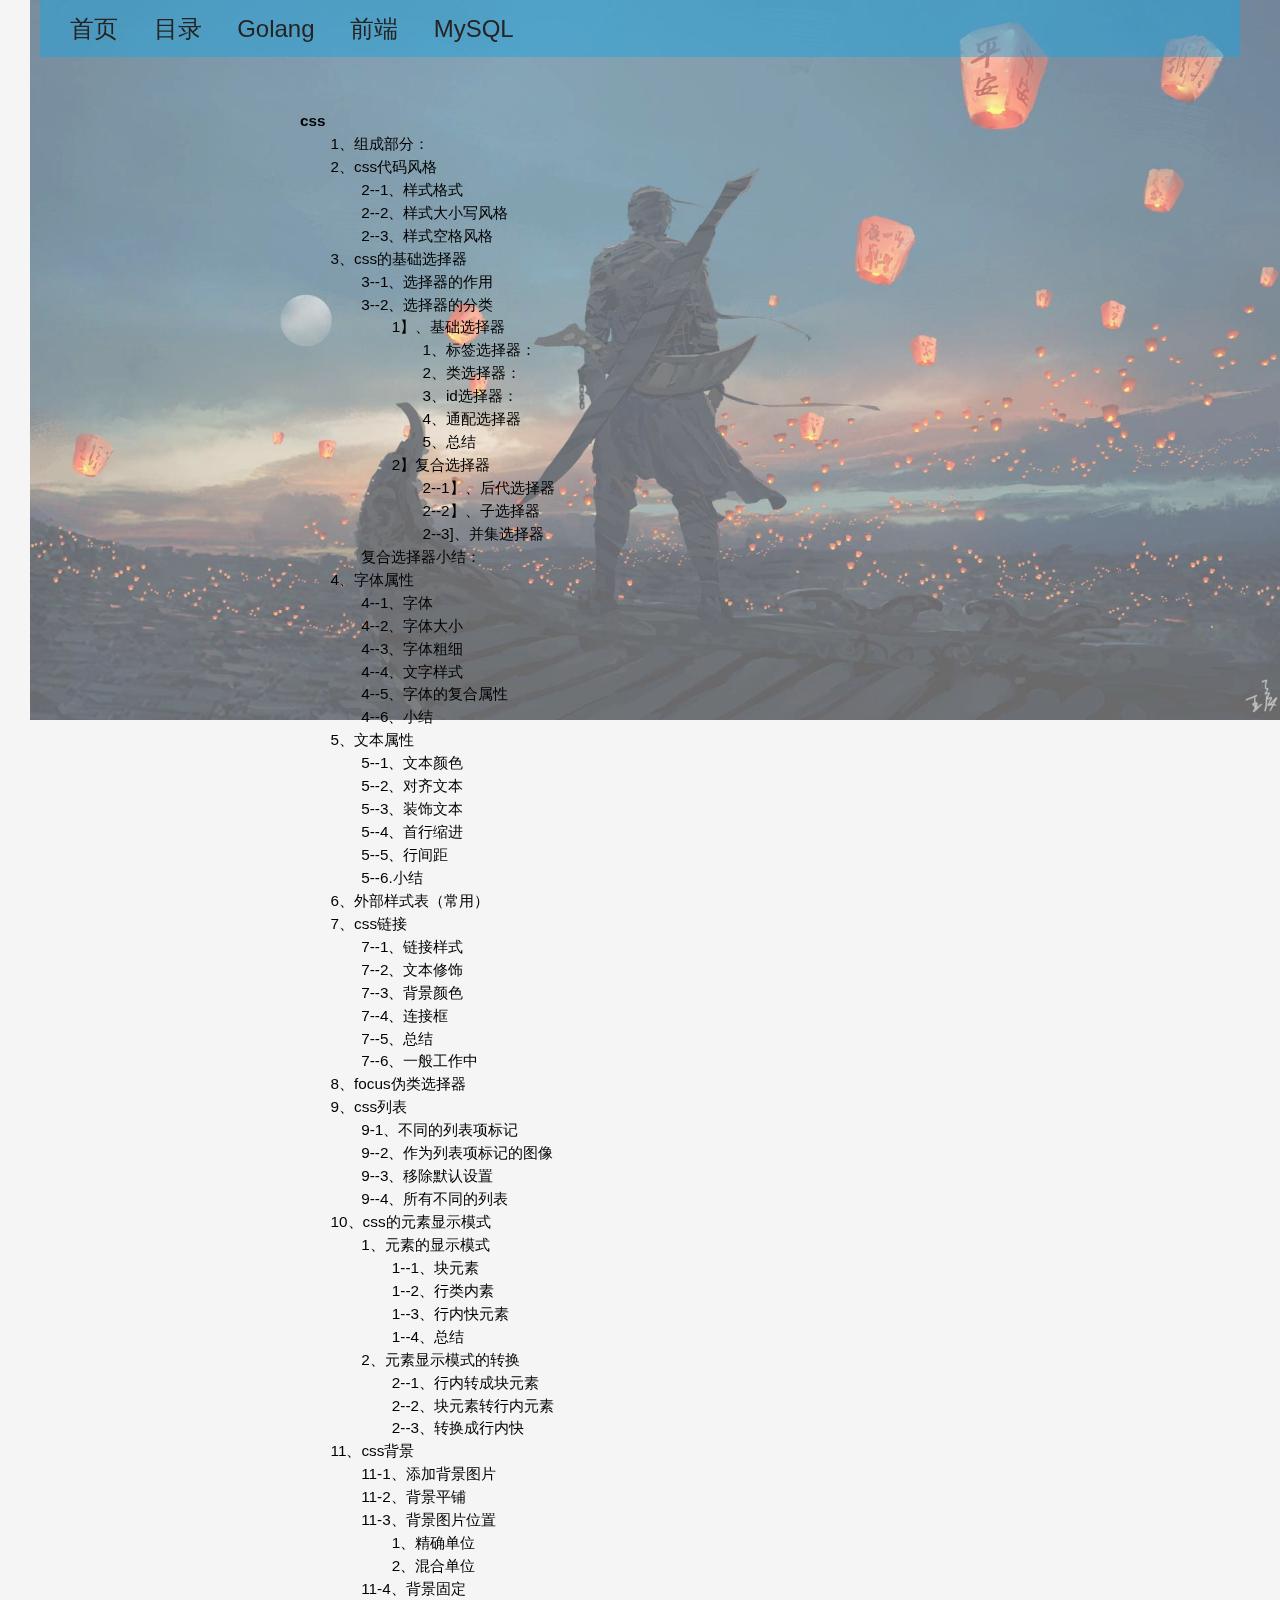
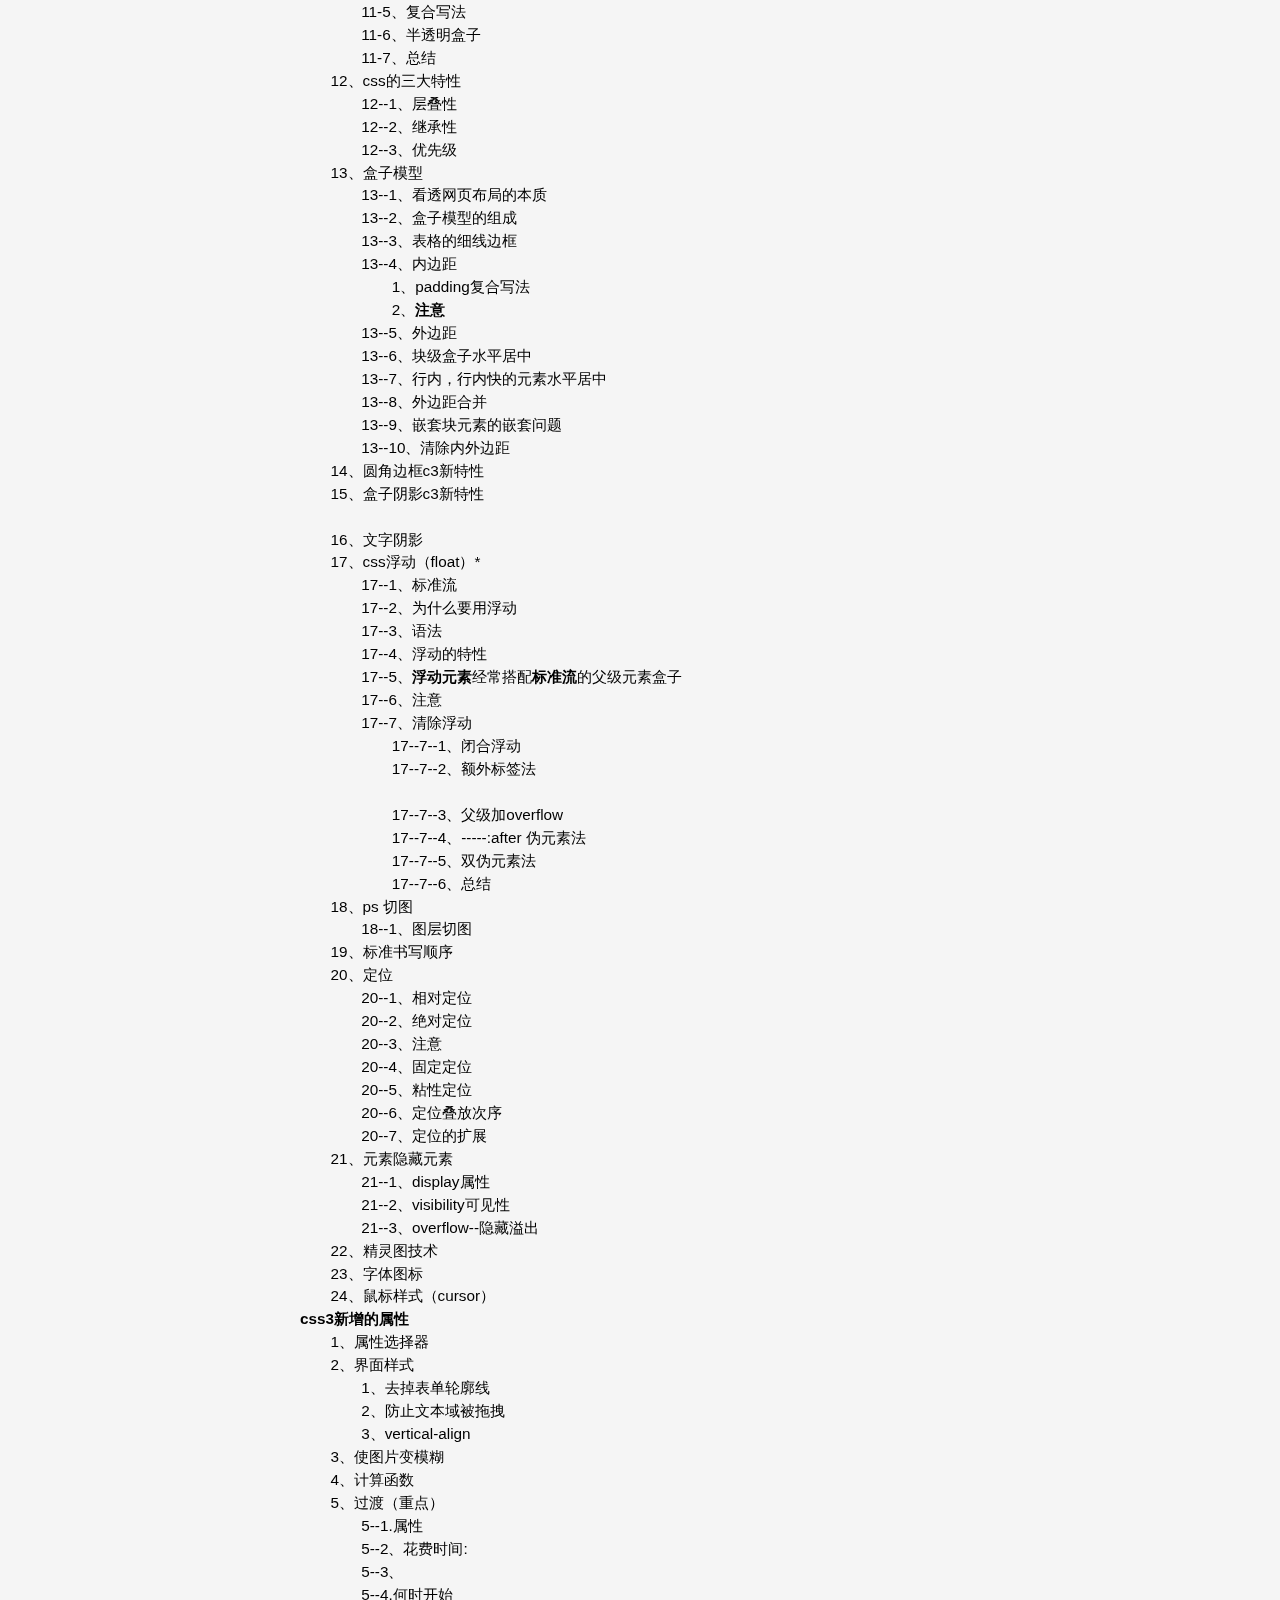
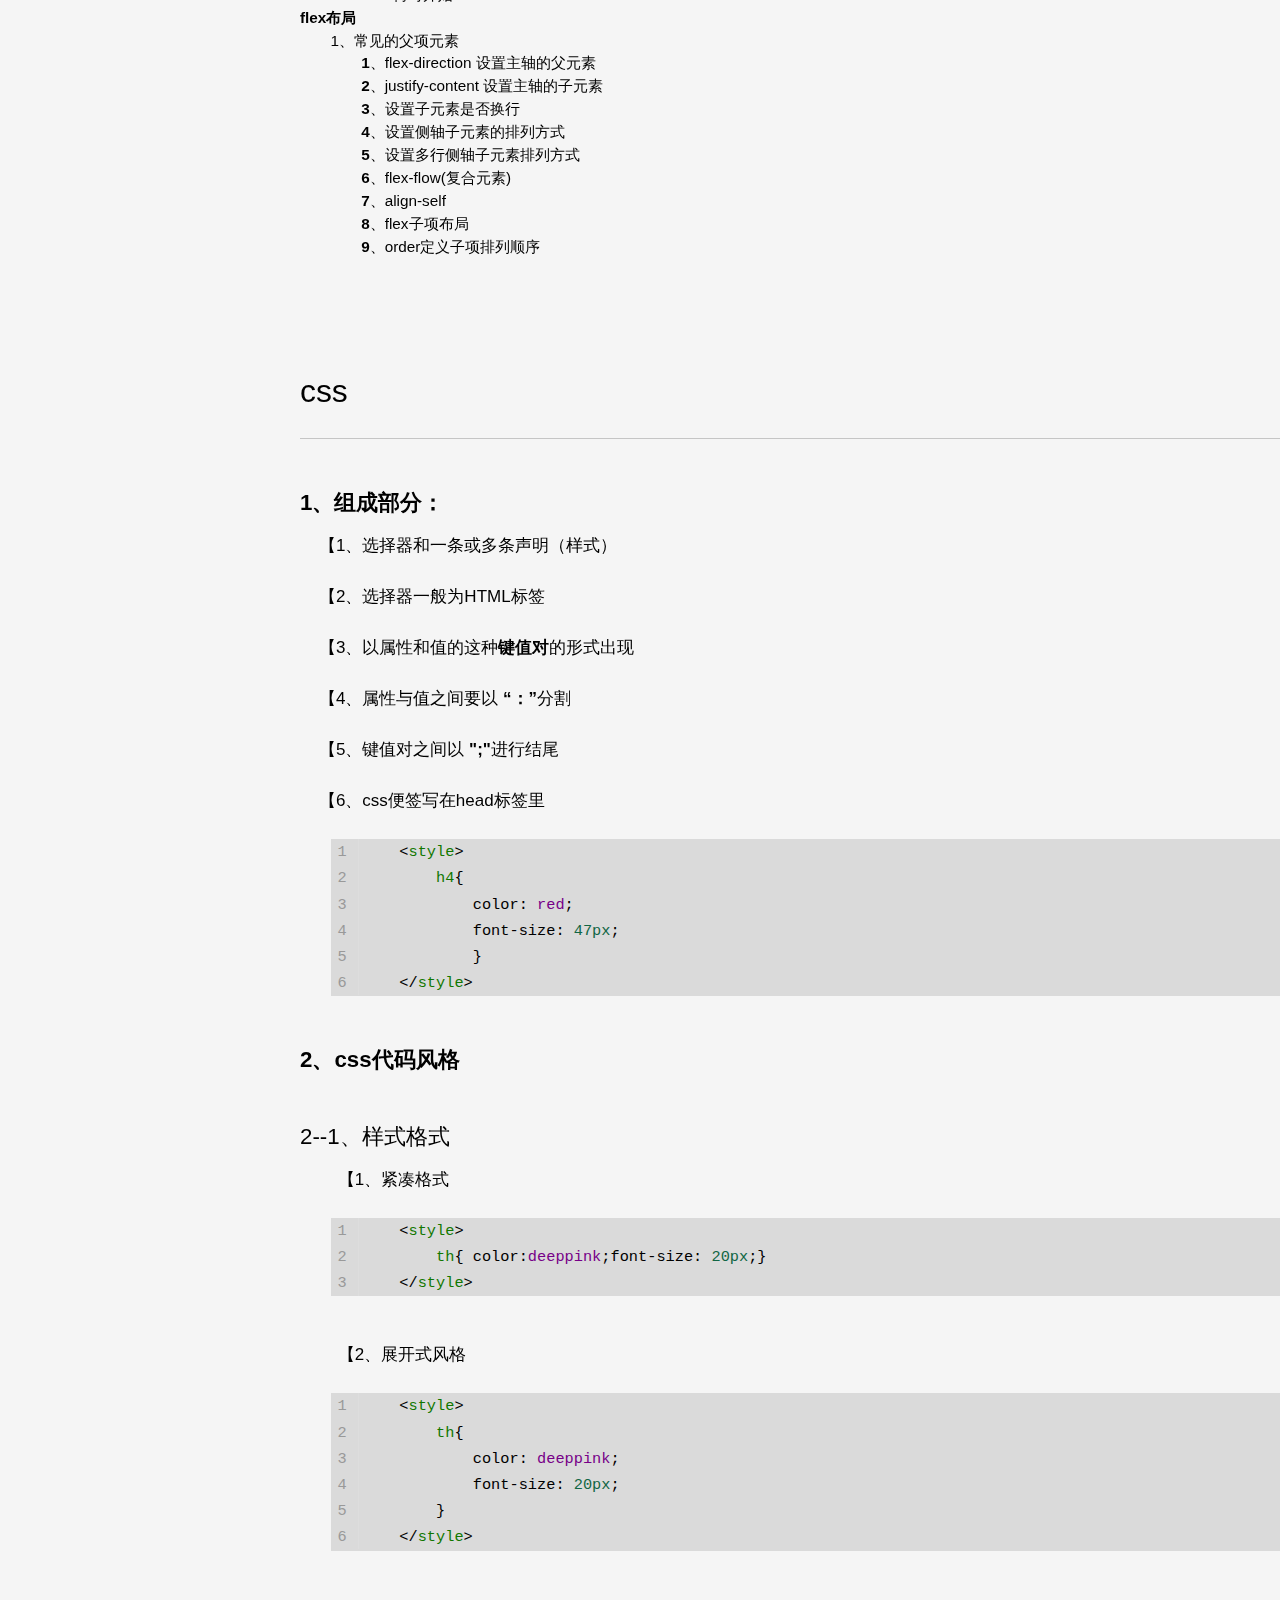
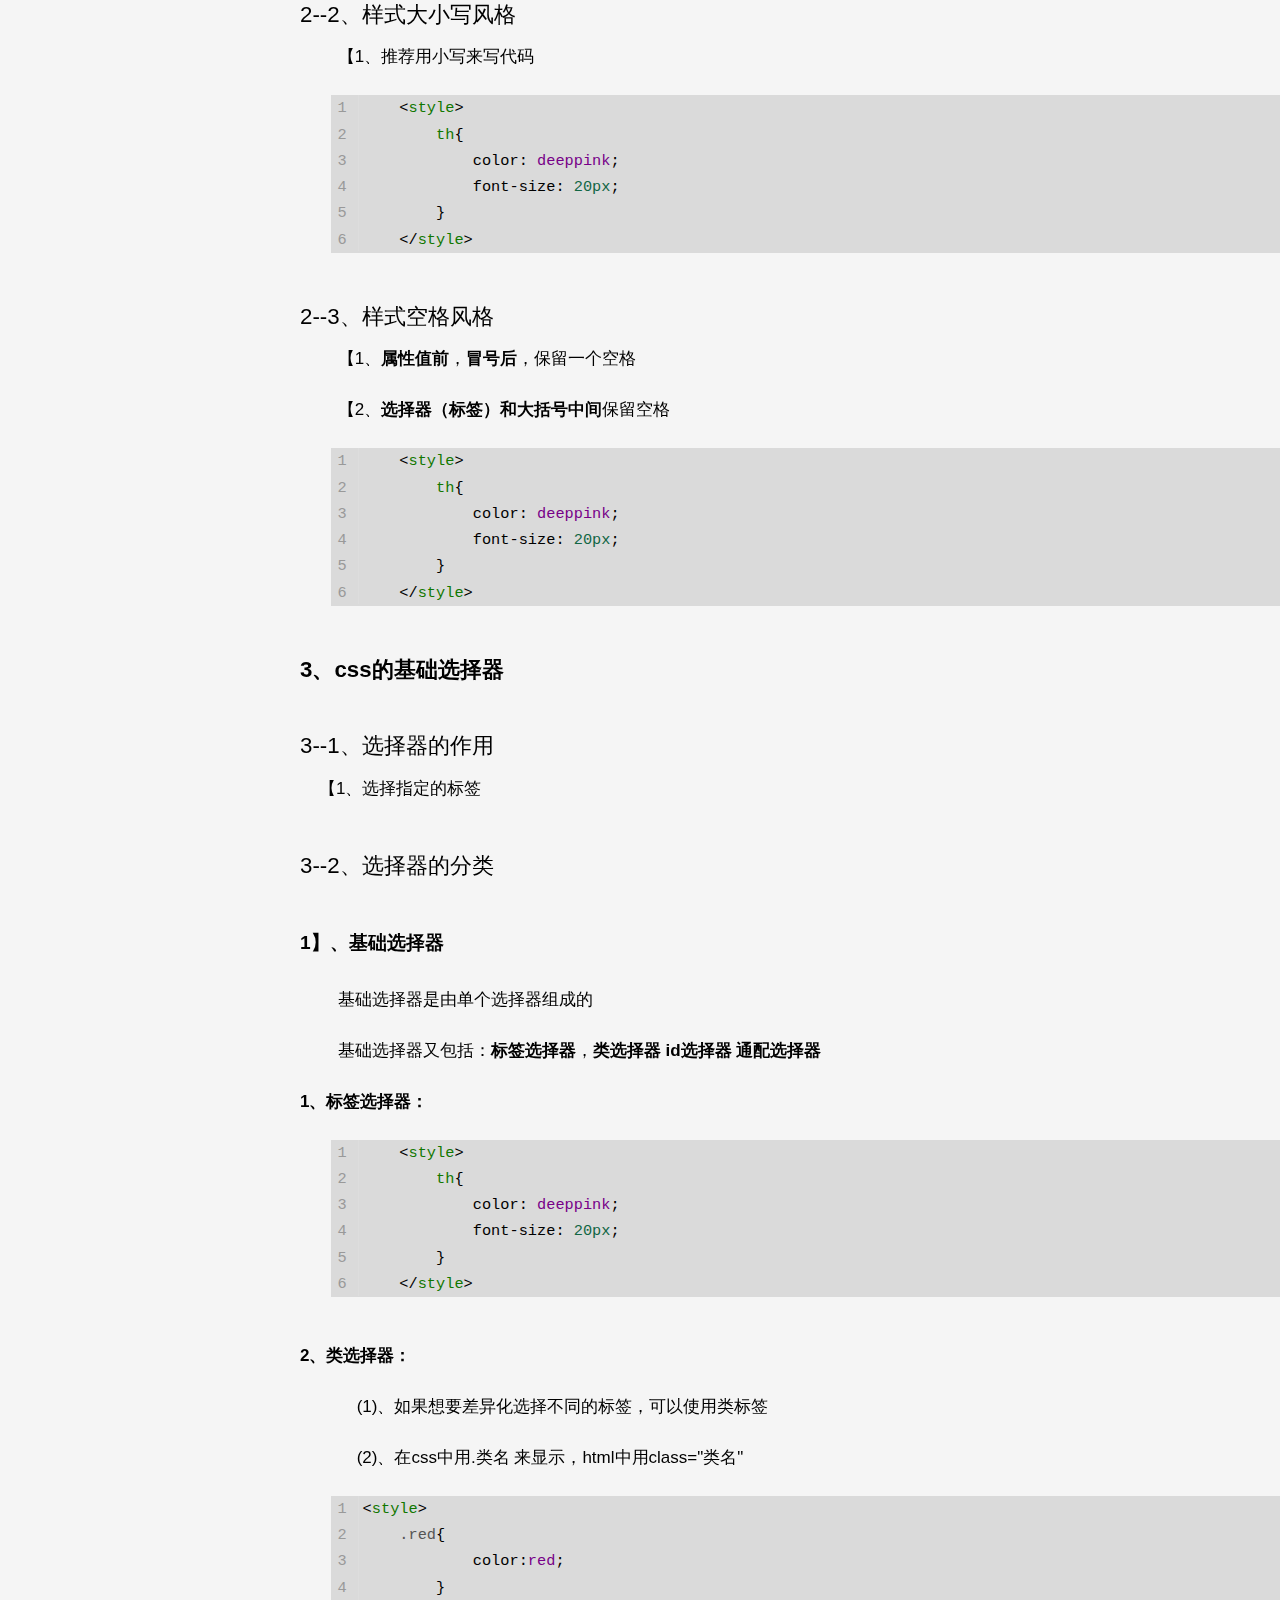
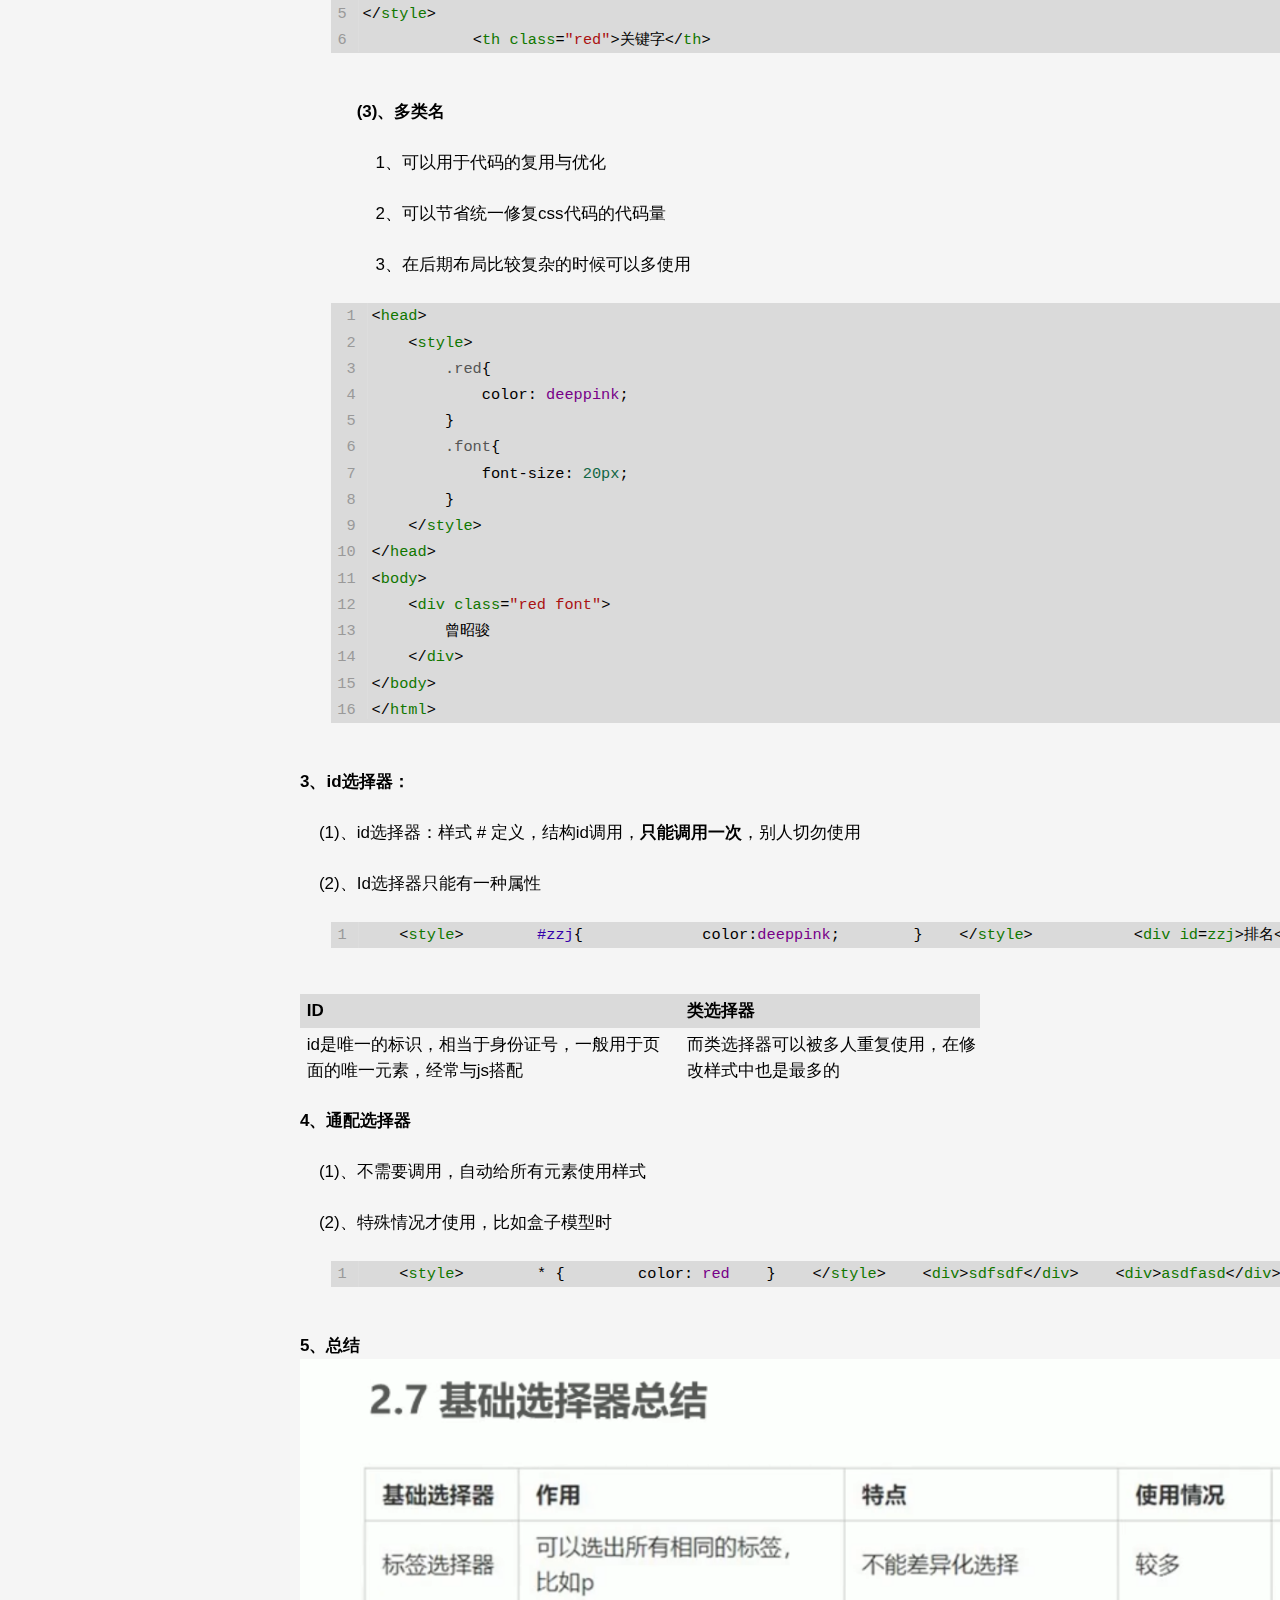
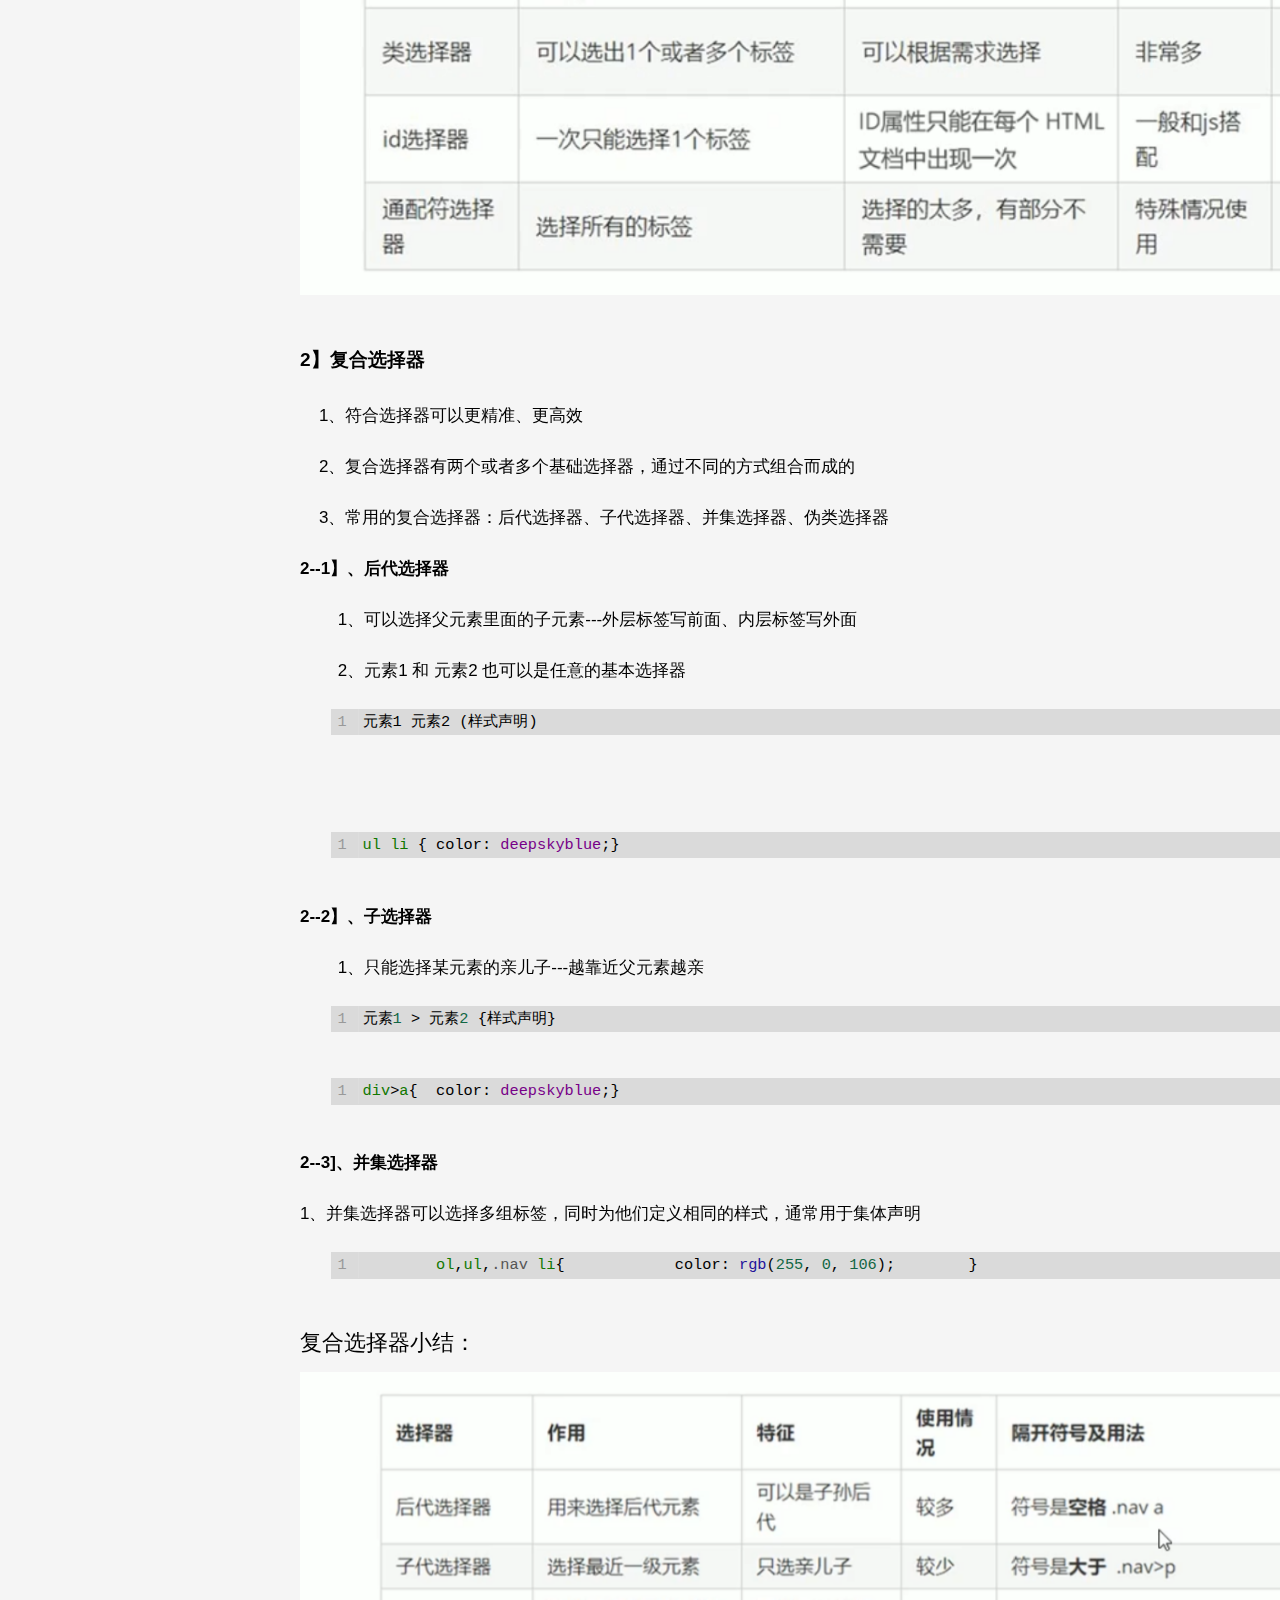
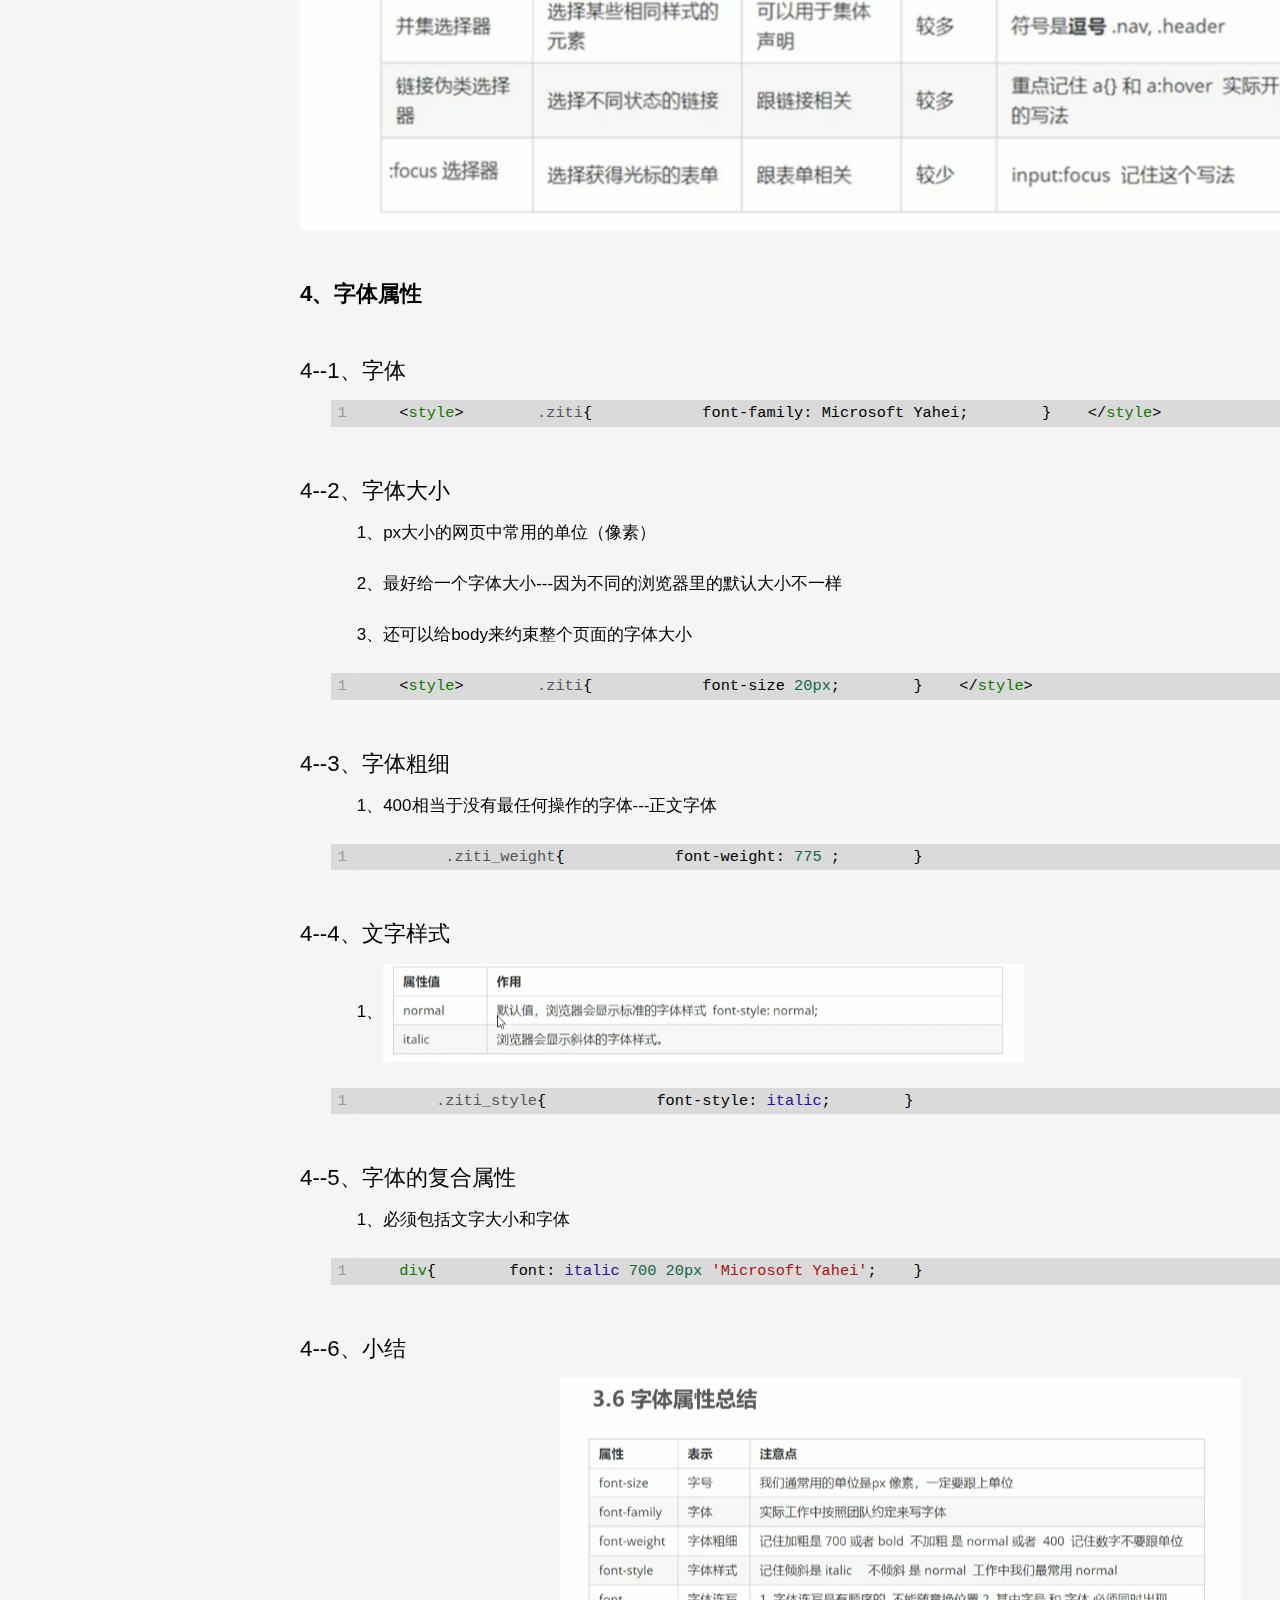
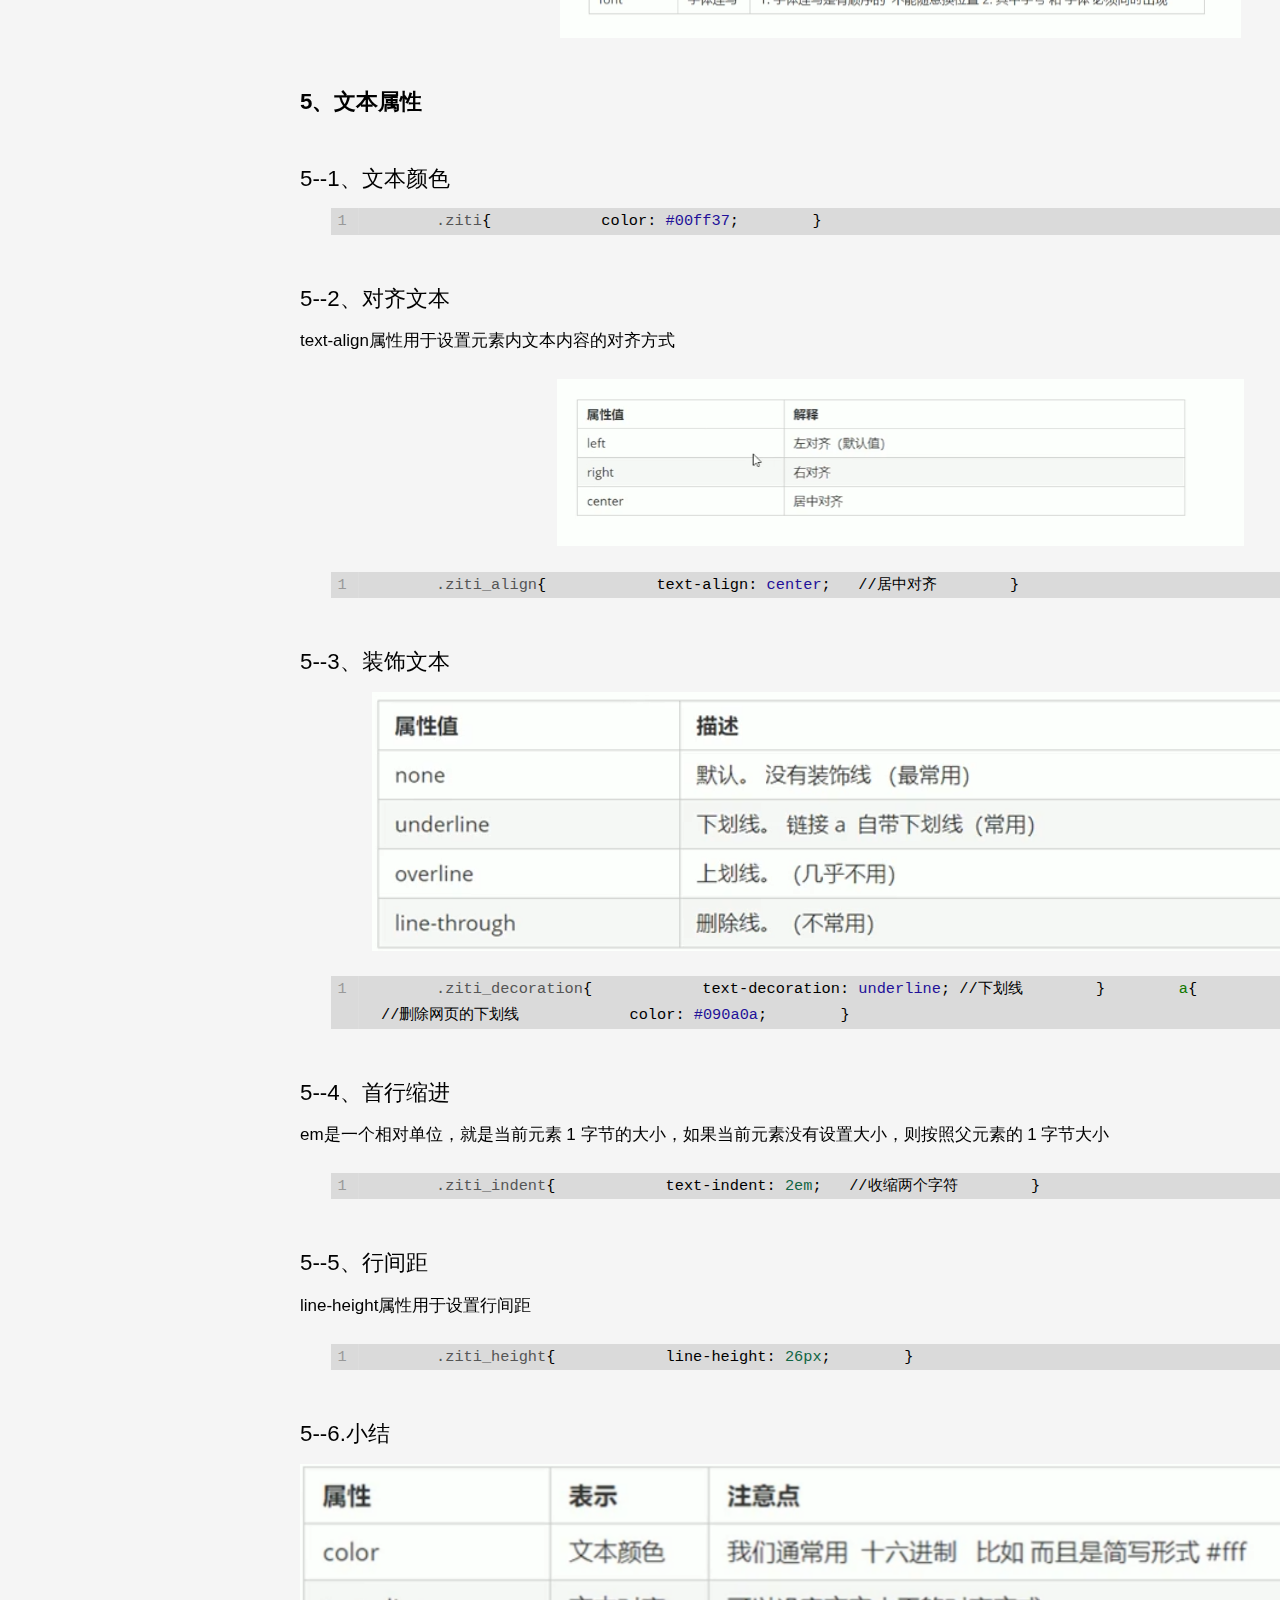
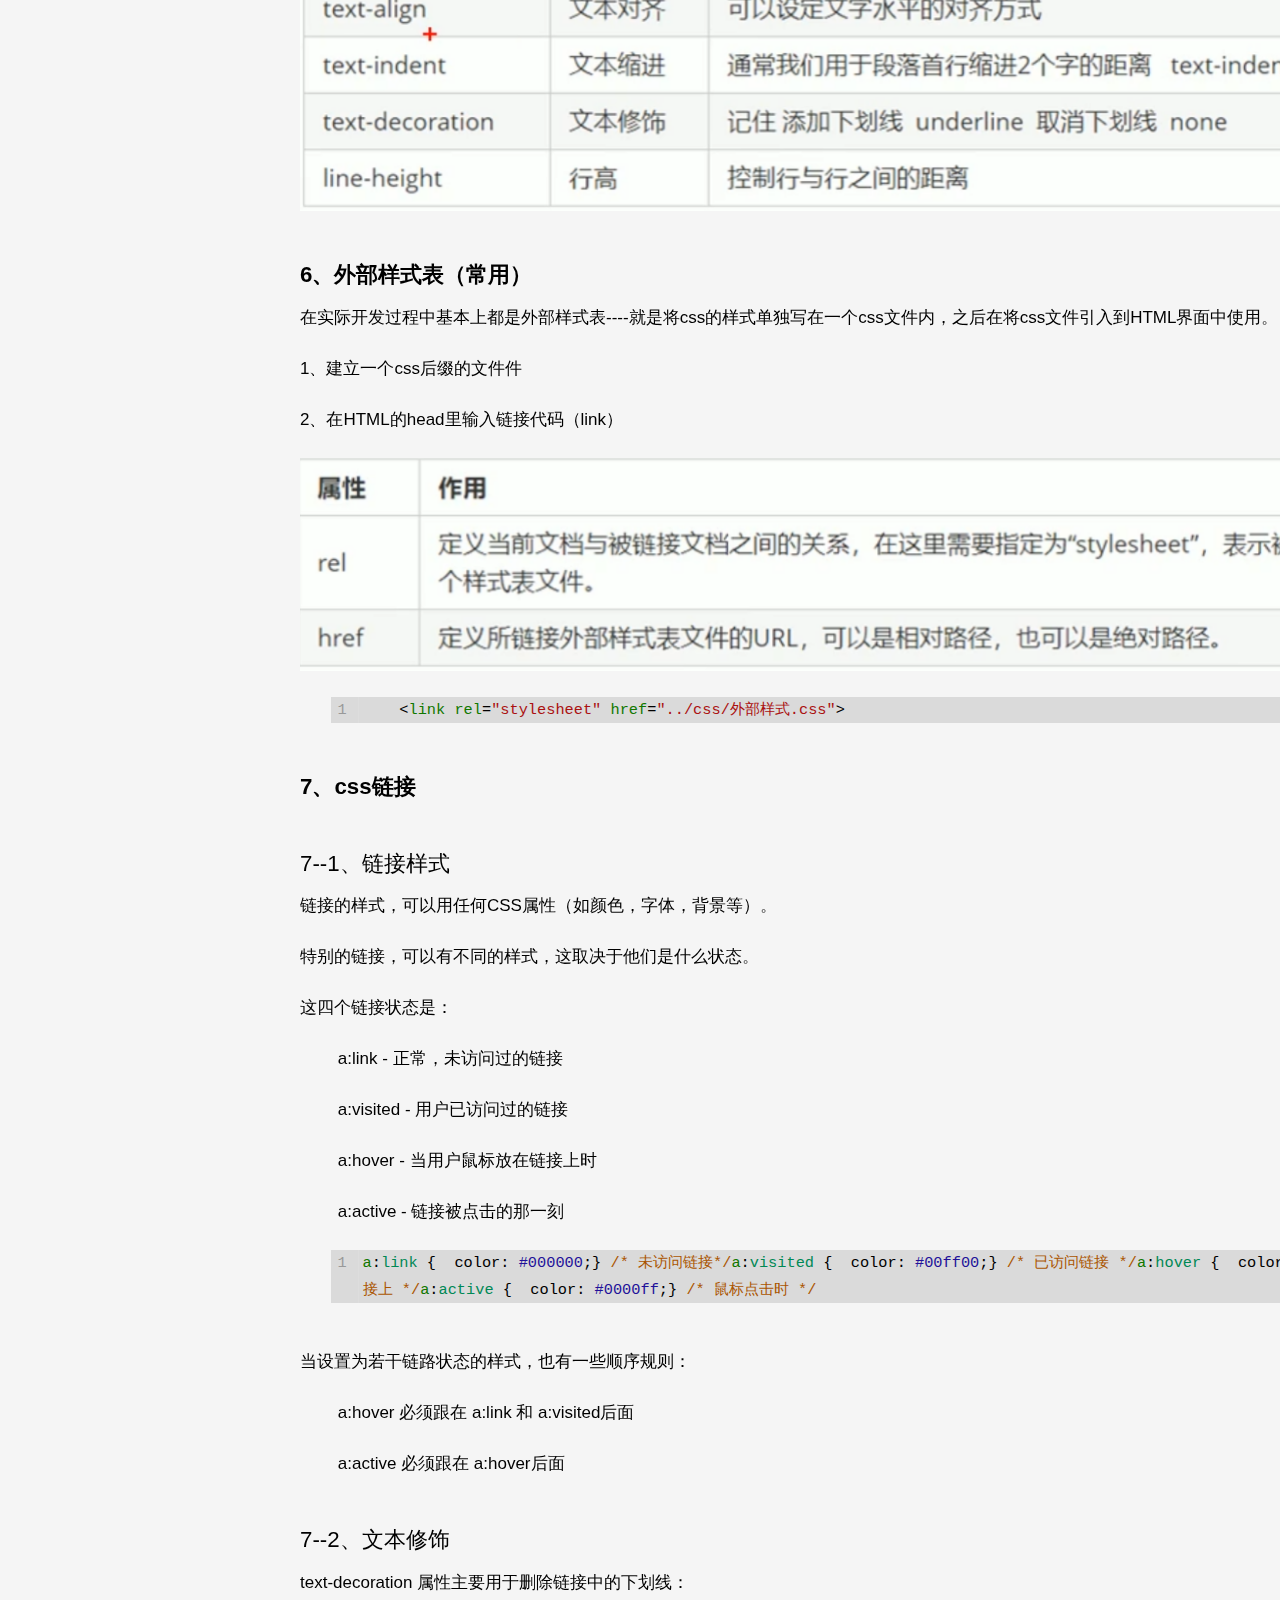
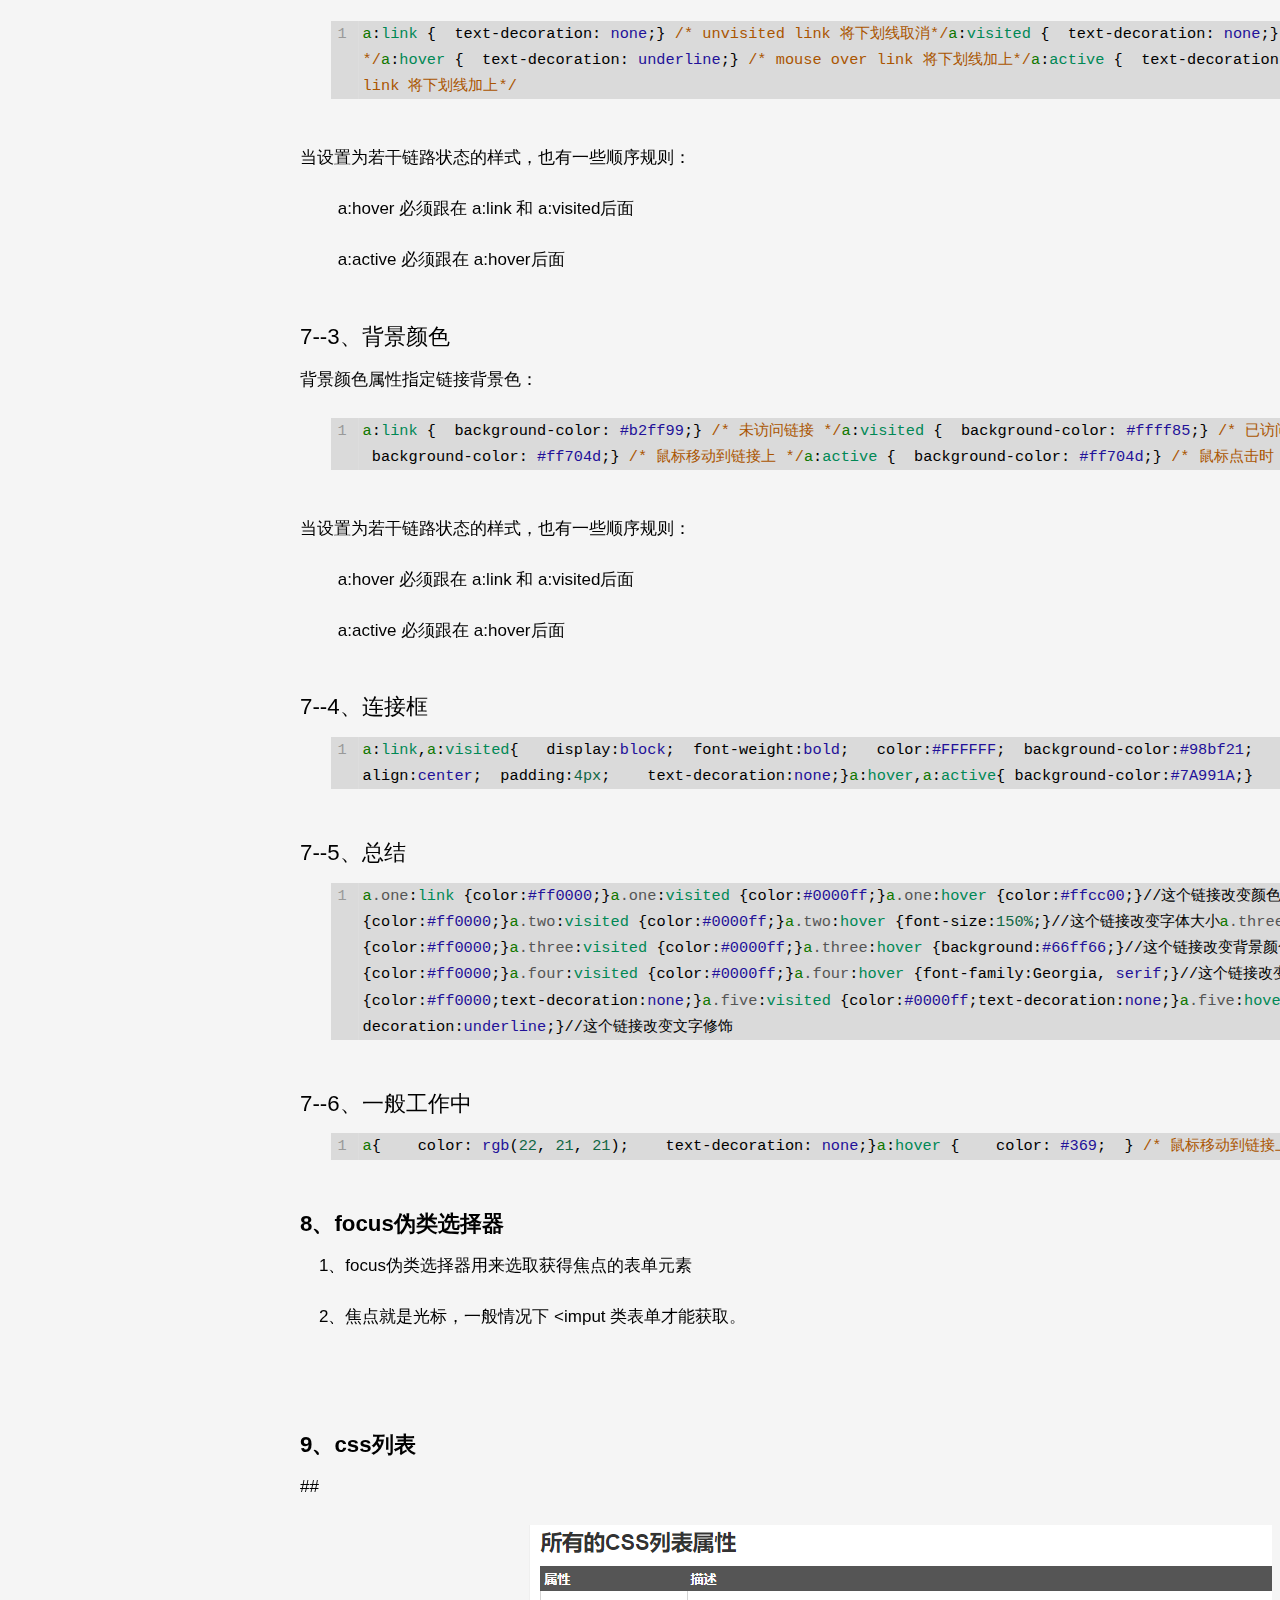
==== cssNode.html @ fd269e02 "Add files via upload" ====
<!doctype html>
<html style='font-size:17px !important'>
<head>
<meta charset='UTF-8'><meta name='viewport' content='width=device-width initial-scale=1'>

<link href='https://fonts.loli.net/css?family=PT+Serif:400,400italic,700,700italic&subset=latin,cyrillic-ext,cyrillic,latin-ext' rel='stylesheet' type='text/css' /><style type='text/css'>html {overflow-x: initial !important;}:root { --bg-color:#ffffff; --text-color:#333333; --select-text-bg-color:#B5D6FC; --select-text-font-color:auto; --monospace:"Lucida Console",Consolas,"Courier",monospace; --title-bar-height:20px; }
.mac-os-11 { --title-bar-height:28px; }
html { font-size: 14px; background-color: var(--bg-color); color: var(--text-color); font-family: "Helvetica Neue", Helvetica, Arial, sans-serif; -webkit-font-smoothing: antialiased; }
body { margin: 0px; padding: 0px; height: auto; inset: 0px; font-size: 1rem; line-height: 1.42857; overflow-x: hidden; background: inherit; tab-size: 4; }
iframe { margin: auto; }
a.url { word-break: break-all; }
a:active, a:hover { outline: 0px; }
.in-text-selection, ::selection { text-shadow: none; background: var(--select-text-bg-color); color: var(--select-text-font-color); }
#write { margin: 0px auto; height: auto; width: inherit; word-break: normal; overflow-wrap: break-word; position: relative; white-space: normal; overflow-x: visible; padding-top: 36px; }
#write.first-line-indent p { text-indent: 2em; }
#write.first-line-indent li p, #write.first-line-indent p * { text-indent: 0px; }
#write.first-line-indent li { margin-left: 2em; }
.for-image #write { padding-left: 8px; padding-right: 8px; }
body.typora-export { padding-left: 30px; padding-right: 30px; }
.typora-export .footnote-line, .typora-export li, .typora-export p { white-space: pre-wrap; }
.typora-export .task-list-item input { pointer-events: none; }
@media screen and (max-width: 500px) {
  body.typora-export { padding-left: 0px; padding-right: 0px; }
  #write { padding-left: 20px; padding-right: 20px; }
  .CodeMirror-sizer { margin-left: 0px !important; }
  .CodeMirror-gutters { display: none !important; }
}
#write li > figure:last-child { margin-bottom: 0.5rem; }
#write ol, #write ul { position: relative; }
img { max-width: 100%; vertical-align: middle; image-orientation: from-image; }
button, input, select, textarea { color: inherit; font: inherit; }
input[type="checkbox"], input[type="radio"] { line-height: normal; padding: 0px; }
*, ::after, ::before { box-sizing: border-box; }
#write h1, #write h2, #write h3, #write h4, #write h5, #write h6, #write p, #write pre { width: inherit; }
#write h1, #write h2, #write h3, #write h4, #write h5, #write h6, #write p { position: relative; }
p { line-height: inherit; }
h1, h2, h3, h4, h5, h6 { break-after: avoid-page; break-inside: avoid; orphans: 4; }
p { orphans: 4; }
h1 { font-size: 2rem; }
h2 { font-size: 1.8rem; }
h3 { font-size: 1.6rem; }
h4 { font-size: 1.4rem; }
h5 { font-size: 1.2rem; }
h6 { font-size: 1rem; }
.md-math-block, .md-rawblock, h1, h2, h3, h4, h5, h6, p { margin-top: 1rem; margin-bottom: 1rem; }
.hidden { display: none; }
.md-blockmeta { color: rgb(204, 204, 204); font-weight: 700; font-style: italic; }
a { cursor: pointer; }
sup.md-footnote { padding: 2px 4px; background-color: rgba(238, 238, 238, 0.7); color: rgb(85, 85, 85); border-radius: 4px; cursor: pointer; }
sup.md-footnote a, sup.md-footnote a:hover { color: inherit; text-transform: inherit; text-decoration: inherit; }
#write input[type="checkbox"] { cursor: pointer; width: inherit; height: inherit; }
figure { overflow-x: auto; margin: 1.2em 0px; max-width: calc(100% + 16px); padding: 0px; }
figure > table { margin: 0px; }
tr { break-inside: avoid; break-after: auto; }
thead { display: table-header-group; }
table { border-collapse: collapse; border-spacing: 0px; width: 100%; overflow: auto; break-inside: auto; text-align: left; }
table.md-table td { min-width: 32px; }
.CodeMirror-gutters { border-right: 0px; background-color: inherit; }
.CodeMirror-linenumber { user-select: none; }
.CodeMirror { text-align: left; }
.CodeMirror-placeholder { opacity: 0.3; }
.CodeMirror pre { padding: 0px 4px; }
.CodeMirror-lines { padding: 0px; }
div.hr:focus { cursor: none; }
#write pre { white-space: pre-wrap; }
#write.fences-no-line-wrapping pre { white-space: pre; }
#write pre.ty-contain-cm { white-space: normal; }
.CodeMirror-gutters { margin-right: 4px; }
.md-fences { font-size: 0.9rem; display: block; break-inside: avoid; text-align: left; overflow: visible; white-space: pre; background: inherit; position: relative !important; }
.md-fences-adv-panel { width: 100%; margin-top: 10px; text-align: center; padding-top: 0px; padding-bottom: 8px; overflow-x: auto; }
#write .md-fences.mock-cm { white-space: pre-wrap; }
.md-fences.md-fences-with-lineno { padding-left: 0px; }
#write.fences-no-line-wrapping .md-fences.mock-cm { white-space: pre; overflow-x: auto; }
.md-fences.mock-cm.md-fences-with-lineno { padding-left: 8px; }
.CodeMirror-line, twitterwidget { break-inside: avoid; }
.footnotes { opacity: 0.8; font-size: 0.9rem; margin-top: 1em; margin-bottom: 1em; }
.footnotes + .footnotes { margin-top: 0px; }
.md-reset { margin: 0px; padding: 0px; border: 0px; outline: 0px; vertical-align: top; background: 0px 0px; text-decoration: none; text-shadow: none; float: none; position: static; width: auto; height: auto; white-space: nowrap; cursor: inherit; -webkit-tap-highlight-color: transparent; line-height: normal; font-weight: 400; text-align: left; box-sizing: content-box; direction: ltr; }
li div { padding-top: 0px; }
blockquote { margin: 1rem 0px; }
li .mathjax-block, li p { margin: 0.5rem 0px; }
li blockquote { margin: 1rem 0px; }
li { margin: 0px; position: relative; }
blockquote > :last-child { margin-bottom: 0px; }
blockquote > :first-child, li > :first-child { margin-top: 0px; }
.footnotes-area { color: rgb(136, 136, 136); margin-top: 0.714rem; padding-bottom: 0.143rem; white-space: normal; }
#write .footnote-line { white-space: pre-wrap; }
@media print {
  body, html { border: 1px solid transparent; height: 99%; break-after: avoid; break-before: avoid; font-variant-ligatures: no-common-ligatures; }
  #write { margin-top: 0px; padding-top: 0px; border-color: transparent !important; }
  .typora-export * { -webkit-print-color-adjust: exact; }
  .typora-export #write { break-after: avoid; }
  .typora-export #write::after { height: 0px; }
  .is-mac table { break-inside: avoid; }
  .typora-export-show-outline .typora-export-sidebar { display: none; }
}
.footnote-line { margin-top: 0.714em; font-size: 0.7em; }
a img, img a { cursor: pointer; }
pre.md-meta-block { font-size: 0.8rem; min-height: 0.8rem; white-space: pre-wrap; background: rgb(204, 204, 204); display: block; overflow-x: hidden; }
p > .md-image:only-child:not(.md-img-error) img, p > img:only-child { display: block; margin: auto; }
#write.first-line-indent p > .md-image:only-child:not(.md-img-error) img { left: -2em; position: relative; }
p > .md-image:only-child { display: inline-block; width: 100%; }
#write .MathJax_Display { margin: 0.8em 0px 0px; }
.md-math-block { width: 100%; }
.md-math-block:not(:empty)::after { display: none; }
.MathJax_ref { fill: currentcolor; }
[contenteditable="true"]:active, [contenteditable="true"]:focus, [contenteditable="false"]:active, [contenteditable="false"]:focus { outline: 0px; box-shadow: none; }
.md-task-list-item { position: relative; list-style-type: none; }
.task-list-item.md-task-list-item { padding-left: 0px; }
.md-task-list-item > input { position: absolute; top: 0px; left: 0px; margin-left: -1.2em; margin-top: calc(1em - 10px); border: none; }
.math { font-size: 1rem; }
.md-toc { min-height: 3.58rem; position: relative; font-size: 0.9rem; border-radius: 10px; }
.md-toc-content { position: relative; margin-left: 0px; }
.md-toc-content::after, .md-toc::after { display: none; }
.md-toc-item { display: block; color: rgb(65, 131, 196); }
.md-toc-item a { text-decoration: none; }
.md-toc-inner:hover { text-decoration: underline; }
.md-toc-inner { display: inline-block; cursor: pointer; }
.md-toc-h1 .md-toc-inner { margin-left: 0px; font-weight: 700; }
.md-toc-h2 .md-toc-inner { margin-left: 2em; }
.md-toc-h3 .md-toc-inner { margin-left: 4em; }
.md-toc-h4 .md-toc-inner { margin-left: 6em; }
.md-toc-h5 .md-toc-inner { margin-left: 8em; }
.md-toc-h6 .md-toc-inner { margin-left: 10em; }
@media screen and (max-width: 48em) {
  .md-toc-h3 .md-toc-inner { margin-left: 3.5em; }
  .md-toc-h4 .md-toc-inner { margin-left: 5em; }
  .md-toc-h5 .md-toc-inner { margin-left: 6.5em; }
  .md-toc-h6 .md-toc-inner { margin-left: 8em; }
}
a.md-toc-inner { font-size: inherit; font-style: inherit; font-weight: inherit; line-height: inherit; }
.footnote-line a:not(.reversefootnote) { color: inherit; }
.md-attr { display: none; }
.md-fn-count::after { content: "."; }
code, pre, samp, tt { font-family: var(--monospace); }
kbd { margin: 0px 0.1em; padding: 0.1em 0.6em; font-size: 0.8em; color: rgb(36, 39, 41); background: rgb(255, 255, 255); border: 1px solid rgb(173, 179, 185); border-radius: 3px; box-shadow: rgba(12, 13, 14, 0.2) 0px 1px 0px, rgb(255, 255, 255) 0px 0px 0px 2px inset; white-space: nowrap; vertical-align: middle; }
.md-comment { color: rgb(162, 127, 3); opacity: 0.8; font-family: var(--monospace); }
code { text-align: left; vertical-align: initial; }
a.md-print-anchor { white-space: pre !important; border-width: initial !important; border-style: none !important; border-color: initial !important; display: inline-block !important; position: absolute !important; width: 1px !important; right: 0px !important; outline: 0px !important; background: 0px 0px !important; text-decoration: initial !important; text-shadow: initial !important; }
.os-windows.monocolor-emoji .md-emoji { font-family: "Segoe UI Symbol", sans-serif; }
.md-diagram-panel > svg { max-width: 100%; }
[lang="flow"] svg, [lang="mermaid"] svg { max-width: 100%; height: auto; }
[lang="mermaid"] .node text { font-size: 1rem; }
table tr th { border-bottom: 0px; }
video { max-width: 100%; display: block; margin: 0px auto; }
iframe { max-width: 100%; width: 100%; border: none; }
.highlight td, .highlight tr { border: 0px; }
mark { background: rgb(255, 255, 0); color: rgb(0, 0, 0); }
.md-html-inline .md-plain, .md-html-inline strong, mark .md-inline-math, mark strong { color: inherit; }
.md-expand mark .md-meta { opacity: 0.3 !important; }
mark .md-meta { color: rgb(0, 0, 0); }
@media print {
  .typora-export h1, .typora-export h2, .typora-export h3, .typora-export h4, .typora-export h5, .typora-export h6 { break-inside: avoid; }
}
.md-diagram-panel .messageText { stroke: none !important; }
.md-diagram-panel .start-state { fill: var(--node-fill); }
.md-diagram-panel .edgeLabel rect { opacity: 1 !important; }
.md-require-zoom-fix { height: auto; margin-top: 16px; margin-bottom: 16px; }
.md-require-zoom-fix foreignobject { font-size: var(--mermaid-font-zoom); }
.md-fences.md-fences-math { font-size: 1em; }
.md-fences-advanced:not(.md-focus) { padding: 0px; white-space: nowrap; border: 0px; }
.md-fences-advanced:not(.md-focus) { background: inherit; }
.typora-export-show-outline .typora-export-content { max-width: 1440px; margin: auto; display: flex; flex-direction: row; }
.typora-export-sidebar { width: 300px; font-size: 0.8rem; margin-top: 80px; margin-right: 18px; }
.typora-export-show-outline #write { --webkit-flex:2; flex: 2 1 0%; }
.typora-export-sidebar .outline-content { position: fixed; top: 0px; max-height: 100%; overflow: hidden auto; padding-bottom: 30px; padding-top: 60px; width: 300px; }
@media screen and (max-width: 1024px) {
  .typora-export-sidebar, .typora-export-sidebar .outline-content { width: 240px; }
}
@media screen and (max-width: 800px) {
  .typora-export-sidebar { display: none; }
}
.outline-content li, .outline-content ul { margin-left: 0px; margin-right: 0px; padding-left: 0px; padding-right: 0px; list-style: none; }
.outline-content ul { margin-top: 0px; margin-bottom: 0px; }
.outline-content strong { font-weight: 400; }
.outline-expander { width: 1rem; height: 1.42857rem; position: relative; display: table-cell; vertical-align: middle; cursor: pointer; padding-left: 4px; }
.outline-expander::before { content: ""; position: relative; font-family: Ionicons; display: inline-block; font-size: 8px; vertical-align: middle; }
.outline-item { padding-top: 3px; padding-bottom: 3px; cursor: pointer; }
.outline-expander:hover::before { content: ""; }
.outline-h1 > .outline-item { padding-left: 0px; }
.outline-h2 > .outline-item { padding-left: 1em; }
.outline-h3 > .outline-item { padding-left: 2em; }
.outline-h4 > .outline-item { padding-left: 3em; }
.outline-h5 > .outline-item { padding-left: 4em; }
.outline-h6 > .outline-item { padding-left: 5em; }
.outline-label { cursor: pointer; display: table-cell; vertical-align: middle; text-decoration: none; color: inherit; }
.outline-label:hover { text-decoration: underline; }
.outline-item:hover { border-color: rgb(245, 245, 245); background-color: var(--item-hover-bg-color); }
.outline-item:hover { margin-left: -28px; margin-right: -28px; border-left: 28px solid transparent; border-right: 28px solid transparent; }
.outline-item-single .outline-expander::before, .outline-item-single .outline-expander:hover::before { display: none; }
.outline-item-open > .outline-item > .outline-expander::before { content: ""; }
.outline-children { display: none; }
.info-panel-tab-wrapper { display: none; }
.outline-item-open > .outline-children { display: block; }
.typora-export .outline-item { padding-top: 1px; padding-bottom: 1px; }
.typora-export .outline-item:hover { margin-right: -8px; border-right: 8px solid transparent; }
.typora-export .outline-expander::before { content: "+"; font-family: inherit; top: -1px; }
.typora-export .outline-expander:hover::before, .typora-export .outline-item-open > .outline-item > .outline-expander::before { content: "−"; }
.typora-export-collapse-outline .outline-children { display: none; }
.typora-export-collapse-outline .outline-item-open > .outline-children, .typora-export-no-collapse-outline .outline-children { display: block; }
.typora-export-no-collapse-outline .outline-expander::before { content: "" !important; }
.typora-export-show-outline .outline-item-active > .outline-item .outline-label { font-weight: 700; }
.md-inline-math-container mjx-container { zoom: 0.95; }


.CodeMirror { height: auto; }
.CodeMirror.cm-s-inner { background: inherit; }
.CodeMirror-scroll { overflow: auto hidden; z-index: 3; }
.CodeMirror-gutter-filler, .CodeMirror-scrollbar-filler { background-color: rgb(255, 255, 255); }
.CodeMirror-gutters { border-right: 1px solid rgb(221, 221, 221); background: inherit; white-space: nowrap; }
.CodeMirror-linenumber { padding: 0px 3px 0px 5px; text-align: right; color: rgb(153, 153, 153); }
.cm-s-inner .cm-keyword { color: rgb(119, 0, 136); }
.cm-s-inner .cm-atom, .cm-s-inner.cm-atom { color: rgb(34, 17, 153); }
.cm-s-inner .cm-number { color: rgb(17, 102, 68); }
.cm-s-inner .cm-def { color: rgb(0, 0, 255); }
.cm-s-inner .cm-variable { color: rgb(0, 0, 0); }
.cm-s-inner .cm-variable-2 { color: rgb(0, 85, 170); }
.cm-s-inner .cm-variable-3 { color: rgb(0, 136, 85); }
.cm-s-inner .cm-string { color: rgb(170, 17, 17); }
.cm-s-inner .cm-property { color: rgb(0, 0, 0); }
.cm-s-inner .cm-operator { color: rgb(152, 26, 26); }
.cm-s-inner .cm-comment, .cm-s-inner.cm-comment { color: rgb(170, 85, 0); }
.cm-s-inner .cm-string-2 { color: rgb(255, 85, 0); }
.cm-s-inner .cm-meta { color: rgb(85, 85, 85); }
.cm-s-inner .cm-qualifier { color: rgb(85, 85, 85); }
.cm-s-inner .cm-builtin { color: rgb(51, 0, 170); }
.cm-s-inner .cm-bracket { color: rgb(153, 153, 119); }
.cm-s-inner .cm-tag { color: rgb(17, 119, 0); }
.cm-s-inner .cm-attribute { color: rgb(0, 0, 204); }
.cm-s-inner .cm-header, .cm-s-inner.cm-header { color: rgb(0, 0, 255); }
.cm-s-inner .cm-quote, .cm-s-inner.cm-quote { color: rgb(0, 153, 0); }
.cm-s-inner .cm-hr, .cm-s-inner.cm-hr { color: rgb(153, 153, 153); }
.cm-s-inner .cm-link, .cm-s-inner.cm-link { color: rgb(0, 0, 204); }
.cm-negative { color: rgb(221, 68, 68); }
.cm-positive { color: rgb(34, 153, 34); }
.cm-header, .cm-strong { font-weight: 700; }
.cm-del { text-decoration: line-through; }
.cm-em { font-style: italic; }
.cm-link { text-decoration: underline; }
.cm-error { color: red; }
.cm-invalidchar { color: red; }
.cm-constant { color: rgb(38, 139, 210); }
.cm-defined { color: rgb(181, 137, 0); }
div.CodeMirror span.CodeMirror-matchingbracket { color: rgb(0, 255, 0); }
div.CodeMirror span.CodeMirror-nonmatchingbracket { color: rgb(255, 34, 34); }
.cm-s-inner .CodeMirror-activeline-background { background: inherit; }
.CodeMirror { position: relative; overflow: hidden; }
.CodeMirror-scroll { height: 100%; outline: 0px; position: relative; box-sizing: content-box; background: inherit; }
.CodeMirror-sizer { position: relative; }
.CodeMirror-gutter-filler, .CodeMirror-hscrollbar, .CodeMirror-scrollbar-filler, .CodeMirror-vscrollbar { position: absolute; z-index: 6; display: none; outline: 0px; }
.CodeMirror-vscrollbar { right: 0px; top: 0px; overflow: hidden; }
.CodeMirror-hscrollbar { bottom: 0px; left: 0px; overflow: auto hidden; }
.CodeMirror-scrollbar-filler { right: 0px; bottom: 0px; }
.CodeMirror-gutter-filler { left: 0px; bottom: 0px; }
.CodeMirror-gutters { position: absolute; left: 0px; top: 0px; padding-bottom: 10px; z-index: 3; overflow-y: hidden; }
.CodeMirror-gutter { white-space: normal; height: 100%; box-sizing: content-box; padding-bottom: 30px; margin-bottom: -32px; display: inline-block; }
.CodeMirror-gutter-wrapper { position: absolute; z-index: 4; background: 0px 0px !important; border: none !important; }
.CodeMirror-gutter-background { position: absolute; top: 0px; bottom: 0px; z-index: 4; }
.CodeMirror-gutter-elt { position: absolute; cursor: default; z-index: 4; }
.CodeMirror-lines { cursor: text; }
.CodeMirror pre { border-radius: 0px; border-width: 0px; background: 0px 0px; font-family: inherit; font-size: inherit; margin: 0px; white-space: pre; overflow-wrap: normal; color: inherit; z-index: 2; position: relative; overflow: visible; }
.CodeMirror-wrap pre { overflow-wrap: break-word; white-space: pre-wrap; word-break: normal; }
.CodeMirror-code pre { border-right: 30px solid transparent; width: fit-content; }
.CodeMirror-wrap .CodeMirror-code pre { border-right: none; width: auto; }
.CodeMirror-linebackground { position: absolute; inset: 0px; z-index: 0; }
.CodeMirror-linewidget { position: relative; z-index: 2; overflow: auto; }
.CodeMirror-wrap .CodeMirror-scroll { overflow-x: hidden; }
.CodeMirror-measure { position: absolute; width: 100%; height: 0px; overflow: hidden; visibility: hidden; }
.CodeMirror-measure pre { position: static; }
.CodeMirror div.CodeMirror-cursor { position: absolute; visibility: hidden; border-right: none; width: 0px; }
.CodeMirror div.CodeMirror-cursor { visibility: hidden; }
.CodeMirror-focused div.CodeMirror-cursor { visibility: inherit; }
.cm-searching { background: rgba(255, 255, 0, 0.4); }
span.cm-underlined { text-decoration: underline; }
span.cm-strikethrough { text-decoration: line-through; }
.cm-tw-syntaxerror { color: rgb(255, 255, 255); background-color: rgb(153, 0, 0); }
.cm-tw-deleted { text-decoration: line-through; }
.cm-tw-header5 { font-weight: 700; }
.cm-tw-listitem:first-child { padding-left: 10px; }
.cm-tw-box { border-style: solid; border-right-width: 1px; border-bottom-width: 1px; border-left-width: 1px; border-color: inherit; border-top-width: 0px !important; }
.cm-tw-underline { text-decoration: underline; }
@media print {
  .CodeMirror div.CodeMirror-cursor { visibility: hidden; }
}


/* meyer reset -- http://meyerweb.com/eric/tools/css/reset/ , v2.0 | 20110126 | License: none (public domain) */

@include-when-export url(https://fonts.loli.net/css?family=PT+Serif:400,400italic,700,700italic&subset=latin,cyrillic-ext,cyrillic,latin-ext);

/* =========== */

/* pt-serif-regular - latin */
/* pt-serif-italic - latin */
/* pt-serif-700 - latin */
/* pt-serif-700italic - latin */
:root {
	--active-file-bg-color: #dadada;
	--active-file-bg-color: rgba(32, 43, 51, 0.63);
	--active-file-text-color: white;
	--bg-color: #f3f2ee;
	--text-color: #1f0909;
	--control-text-color: #444;
	--rawblock-edit-panel-bd: #e5e5e5;

	--select-text-bg-color: rgba(32, 43, 51, 0.63);
  --select-text-font-color: white;
}

pre {
	--select-text-bg-color: #36284e;
	--select-text-font-color: #fff;
}

html {
	font-size: 16px;
	-webkit-font-smoothing: antialiased;
}

html, body {
	background-color: #f3f2ee;
	font-family: "PT Serif", 'Times New Roman', Times, serif;
	color: #1f0909;
	line-height: 1.5em;
}

/*#write {
	overflow-x: auto;
    max-width: initial;
	padding-left: calc(50% - 17em);
    padding-right: calc(50% - 17em);
}

@media (max-width: 36em) {
 	#write {
 		padding-left: 1em;
    	padding-right: 1em;
 	}
}*/

#write {
	max-width: 40em;
}

@media only screen and (min-width: 1400px) {
	#write {
			max-width: 914px;
	}
}

ol li {
	list-style-type: decimal;
	list-style-position: outside;
}
ul li {
	list-style-type: disc;
	list-style-position: outside;
}

ol,
ul {
	list-style: none;
}

blockquote,
q {
	quotes: none;
}
blockquote:before,
blockquote:after,
q:before,
q:after {
	content: '';
	content: none;
}
table {
	border-collapse: collapse;
	border-spacing: 0;
}
/* styles */

/* ====== */

/* headings */

h1,
h2,
h3,
h4,
h5,
h6 {
	font-weight: bold;
}
h1 {
	font-size: 1.875em;
	/*30 / 16*/
	line-height: 1.6em;
	/* 48 / 30*/
	margin-top: 2em;
}
h2,
h3 {
	font-size: 1.3125em;
	/*21 / 16*/
	line-height: 1.15;
	/*24 / 21*/
	margin-top: 2.285714em;
	/*48 / 21*/
	margin-bottom: 1.15em;
	/*24 / 21*/
}
h3 {
	font-weight: normal;
}
h4 {
	font-size: 1.125em;
	/*18 / 16*/
	margin-top: 2.67em;
	/*48 / 18*/
}
h5,
h6 {
	font-size: 1em;
	/*16*/
}
h1 {
	border-bottom: 1px solid;
	margin-bottom: 1.875em;
	padding-bottom: 0.8125em;
}
/* links */

a {
	text-decoration: none;
	color: #065588;
}
a:hover,
a:active {
	text-decoration: underline;
}
/* block spacing */

p,
blockquote,
.md-fences {
	margin-bottom: 1.5em;
}
h1,
h2,
h3,
h4,
h5,
h6 {
	margin-bottom: 1.5em;
}
/* blockquote */

blockquote {
	font-style: italic;
	border-left: 5px solid;
	margin-left: 2em;
	padding-left: 1em;
}
/* lists */

ul,
ol {
	margin: 0 0 1.5em 1.5em;
}
/* tables */
.md-meta,.md-before, .md-after {
	color:#999;
}

table {
	margin-bottom: 1.5em;
	/*24 / 16*/
	font-size: 1em;
	/* width: 100%; */
}
thead th,
tfoot th {
	padding: .25em .25em .25em .4em;
	text-transform: uppercase;
}
th {
	text-align: left;
}
td {
	vertical-align: top;
	padding: .25em .25em .25em .4em;
}

code,
.md-fences {
	background-color: #dadada;
}

code {
	padding-left: 2px;
	padding-right: 2px;
}

.md-fences {
	margin-left: 2em;
	margin-bottom: 3em;
	padding-left: 1ch;
	padding-right: 1ch;
}

pre,
code,
tt {
	font-size: .875em;
	line-height: 1.714285em;
}
/* some fixes */

h1 {
	line-height: 1.3em;
	font-weight: normal;
	margin-bottom: 0.5em;
}

p + ul,
p + ol{
	margin-top: .5em;
}

h3 + ul,
h4 + ul,
h5 + ul,
h6 + ul,
h3 + ol,
h4 + ol,
h5 + ol,
h6 + ol {
	margin-top: .5em;
}

li > ul,
li > ol {
	margin-top: inherit;
	margin-bottom: 0;
}

li ol>li {
	list-style-type: lower-alpha;
}

li li ol>li{
	list-style-type: lower-roman;
}

h2,
h3 {
	margin-bottom: .75em;
}
hr {
	border-top: none;
	border-right: none;
	border-bottom: 1px solid;
	border-left: none;
}
h1 {
	border-color: #c5c5c5;
}
blockquote {
	border-color: #bababa;
	color: #656565;
}

blockquote ul,
blockquote ol {
	margin-left:0;
}

.ty-table-edit {
	background-color: transparent;
}
thead {
	background-color: #dadada;
}
tr:nth-child(even) {
	background: #e8e7e7;
}
hr {
	border-color: #c5c5c5;
}
.task-list{
	padding-left: 1rem;
}

.md-task-list-item {
	padding-left: 1.5rem;
	list-style-type: none;
}

.md-task-list-item > input:before {
	content: '\221A';
	display: inline-block;
	width: 1.25rem;
  	height: 1.6rem;
	vertical-align: middle;
	text-align: center;
	color: #ddd;
	background-color: #F3F2EE;
}

.md-task-list-item > input:checked:before,
.md-task-list-item > input[checked]:before{
	color: inherit;
}

#write pre.md-meta-block {
	min-height: 1.875rem;
	color: #555;
	border: 0px;
	background: transparent;
	margin-top: -4px;
	margin-left: 1em;
	margin-top: 1em;
}

.md-image>.md-meta {
	color: #9B5146;
}

.md-image>.md-meta{
	font-family: Menlo, 'Ubuntu Mono', Consolas, 'Courier New', 'Microsoft Yahei', 'Hiragino Sans GB', 'WenQuanYi Micro Hei', serif;
}


#write>h3.md-focus:before{
	left: -1.5rem;
	color:#999;
	border-color:#999;
}
#write>h4.md-focus:before{
	left: -1.5rem;
	top: .25rem;
	color:#999;
	border-color:#999;
}
#write>h5.md-focus:before{
	left: -1.5rem;
	top: .0.3125rem;
	color:#999;
	border-color:#999;
}
#write>h6.md-focus:before{
	left: -1.5rem;
	top: 0.3125rem;
	color:#999;
	border-color:#999;
}

.md-toc:focus .md-toc-content{
	margin-top: 19px;
}

.md-toc-content:empty:before{
	color: #065588;
}
.md-toc-item {
	color: #065588;
}
#write div.md-toc-tooltip {
	background-color: #f3f2ee;
}

#typora-sidebar {
	background-color: #f3f2ee;
	-webkit-box-shadow: 0 6px 12px rgba(0, 0, 0, 0.375);
  	box-shadow: 0 6px 12px rgba(0, 0, 0, 0.375);
}

.pin-outline #typora-sidebar {
	background: inherit;
	box-shadow: none;
	border-right: 1px dashed;
}

.pin-outline #typora-sidebar:hover .outline-title-wrapper {
	border-left:1px dashed;
}

.outline-item:hover {
  background-color: #dadada;
  border-left: 28px solid #dadada;
  border-right: 18px solid #dadada;
}

.typora-node .outline-item:hover {
  	border-right: 28px solid #dadada;
}

.outline-expander:before {
  content: "\f0da";
  font-family: FontAwesome;
  font-size:14px;
  top: 1px;
}

.outline-expander:hover:before,
.outline-item-open>.outline-item>.outline-expander:before {
  content: "\f0d7";
}

.modal-content {
	background-color: #f3f2ee;
}

.auto-suggest-container ul li {
	list-style-type: none;
}

/** UI for electron */

.megamenu-menu,
#top-titlebar, #top-titlebar *,
.megamenu-content {
	background: #f3f2ee;
	color: #1f0909;
}

.megamenu-menu-header {
	border-bottom: 1px dashed #202B33;
}

.megamenu-menu {
	box-shadow: none;
	border-right: 1px dashed;
}

header, .context-menu, .megamenu-content, footer {
	font-family: "PT Serif", 'Times New Roman', Times, serif;
    color: #1f0909;
}

#megamenu-back-btn {
	color: #1f0909;
	border-color: #1f0909;
}

.megamenu-menu-header #megamenu-menu-header-title:before {
	color: #1f0909;
}

.megamenu-menu-list li a:hover, .megamenu-menu-list li a.active {
	color: inherit;
	background-color: #e8e7df;
}

.long-btn:hover {
	background-color: #e8e7df;
}

#recent-file-panel tbody tr:nth-child(2n-1) {
    background-color: transparent !important;
}

.megamenu-menu-panel tbody tr:hover td:nth-child(2) {
    color: inherit;
}

.megamenu-menu-panel .btn {
	background-color: #D2D1D1;
}

.btn-default {
	background-color: transparent;
}

.typora-sourceview-on #toggle-sourceview-btn,
.ty-show-word-count #footer-word-count {
	background: #c7c5c5;
}

#typora-quick-open {
    background-color: inherit;
}

.md-diagram-panel {
	margin-top: 8px;
}

.file-list-item-file-name {
	font-weight: initial;
}

.file-list-item-summary {
	opacity: 1;
}

.file-list-item {
	color: #777;
}

.file-list-item.active {
	background-color: inherit;
	color: black;
}

.ty-side-sort-btn.active {
	background-color: inherit;
}

.file-list-item.active .file-list-item-file-name  {
	font-weight: bold;
}

.file-list-item{
    opacity:1 !important;
}

.file-library-node.active>.file-node-background{
	background-color: rgba(32, 43, 51, 0.63);
	background-color: var(--active-file-bg-color);
}

.file-tree-node.active>.file-node-content{
	color: white;
	color: var(--active-file-text-color);
}

.md-task-list-item>input {
	margin-left: -1.7em;
	margin-top: calc(1rem - 12px);
}

input {
	border: 1px solid #aaa;
}

.megamenu-menu-header #megamenu-menu-header-title,
.megamenu-menu-header:hover, 
.megamenu-menu-header:focus {
	color: inherit;
}

.dropdown-menu .divider {
	border-color: #e5e5e5;
	opacity: 1;
}

/* https://github.com/typora/typora-issues/issues/2046 */
.os-windows-7 strong,
.os-windows-7 strong  {
	font-weight: 760;
}

.ty-preferences .btn-default {
	background: transparent;
}

.ty-preferences .window-header {
	border-bottom: 1px dashed #202B33;
	box-shadow: none;
}

#sidebar-loading-template, #sidebar-loading-template.file-list-item {
	color: #777;
}

.searchpanel-search-option-btn.active {
	background: #777;
	color: white;
}


</style><title>cssNode</title>
<link rel="stylesheet" href="Golang发展史.css">
<link rel="stylesheet" href="fonts.css">
</head>
<body class='typora-export os-windows'><div class='typora-export-content' style="font-size: 17px;">
	<img src="img/sh.png" alt="" class="beijing" style="opacity:0.6;">
	<div class="index">
		<nav>
			<a href="#"  style="font-size: 24px;">首页</a>
			<a href="#"  style="font-size: 24px;">目录</a>
			<a href="#"  style="font-size: 24px;">Golang</a>
			<a href="#"  style="font-size: 24px;">前端</a>
			<a href="#"  style="font-size: 24px;">MySQL</a>
		</nav>
<div id='write'  class=''><div class='md-toc' mdtype='toc'><p class="md-toc-content" role="list"><span role="listitem" class="md-toc-item md-toc-h1" data-ref="n4"><a class="md-toc-inner" href="#css">css</a></span><span role="listitem" class="md-toc-item md-toc-h2" data-ref="n5"><a class="md-toc-inner" href="#1组成部分">1、组成部分：</a></span><span role="listitem" class="md-toc-item md-toc-h2" data-ref="n13"><a class="md-toc-inner" href="#2css代码风格">2、css代码风格</a></span><span role="listitem" class="md-toc-item md-toc-h3" data-ref="n14"><a class="md-toc-inner" href="#2--1样式格式">2--1、样式格式</a></span><span role="listitem" class="md-toc-item md-toc-h3" data-ref="n19"><a class="md-toc-inner" href="#2--2样式大小写风格">2--2、样式大小写风格<span>	</span></a></span><span role="listitem" class="md-toc-item md-toc-h3" data-ref="n22"><a class="md-toc-inner" href="#2--3样式空格风格">2--3、样式空格风格</a></span><span role="listitem" class="md-toc-item md-toc-h2" data-ref="n26"><a class="md-toc-inner" href="#3css的基础选择器">3、css的基础选择器</a></span><span role="listitem" class="md-toc-item md-toc-h3" data-ref="n27"><a class="md-toc-inner" href="#3--1选择器的作用">3--1、选择器的作用</a></span><span role="listitem" class="md-toc-item md-toc-h3" data-ref="n29"><a class="md-toc-inner" href="#3--2选择器的分类">3--2、选择器的分类</a></span><span role="listitem" class="md-toc-item md-toc-h4" data-ref="n30"><a class="md-toc-inner" href="#1基础选择器">1】、基础选择器</a></span><span role="listitem" class="md-toc-item md-toc-h5" data-ref="n33"><a class="md-toc-inner" href="#1标签选择器">1、标签选择器：</a></span><span role="listitem" class="md-toc-item md-toc-h5" data-ref="n35"><a class="md-toc-inner" href="#2类选择器">2、类选择器：</a></span><span role="listitem" class="md-toc-item md-toc-h5" data-ref="n44"><a class="md-toc-inner" href="#3id选择器">3、id选择器：</a></span><span role="listitem" class="md-toc-item md-toc-h5" data-ref="n55"><a class="md-toc-inner" href="#4通配选择器">4、通配选择器</a></span><span role="listitem" class="md-toc-item md-toc-h5" data-ref="n59"><a class="md-toc-inner" href="#5总结">5、总结<span>	</span></a></span><span role="listitem" class="md-toc-item md-toc-h4" data-ref="n60"><a class="md-toc-inner" href="#2复合选择器">2】复合选择器</a></span><span role="listitem" class="md-toc-item md-toc-h5" data-ref="n64"><a class="md-toc-inner" href="#2--1后代选择器">2--1】、后代选择器</a></span><span role="listitem" class="md-toc-item md-toc-h5" data-ref="n70"><a class="md-toc-inner" href="#2--2子选择器">2--2】、子选择器</a></span><span role="listitem" class="md-toc-item md-toc-h5" data-ref="n74"><a class="md-toc-inner" href="#2--3并集选择器">2--3]、并集选择器</a></span><span role="listitem" class="md-toc-item md-toc-h3" data-ref="n77"><a class="md-toc-inner" href="#复合选择器小结">复合选择器小结：</a></span><span role="listitem" class="md-toc-item md-toc-h2" data-ref="n79"><a class="md-toc-inner" href="#4字体属性">4、字体属性</a></span><span role="listitem" class="md-toc-item md-toc-h3" data-ref="n80"><a class="md-toc-inner" href="#4--1字体">4--1、字体</a></span><span role="listitem" class="md-toc-item md-toc-h3" data-ref="n82"><a class="md-toc-inner" href="#4--2字体大小">4--2、字体大小</a></span><span role="listitem" class="md-toc-item md-toc-h3" data-ref="n87"><a class="md-toc-inner" href="#4--3字体粗细">4--3、字体粗细</a></span><span role="listitem" class="md-toc-item md-toc-h3" data-ref="n90"><a class="md-toc-inner" href="#4--4文字样式">4--4、文字样式</a></span><span role="listitem" class="md-toc-item md-toc-h3" data-ref="n93"><a class="md-toc-inner" href="#4--5字体的复合属性">4--5、字体的复合属性</a></span><span role="listitem" class="md-toc-item md-toc-h3" data-ref="n96"><a class="md-toc-inner" href="#4--6小结">4--6、小结</a></span><span role="listitem" class="md-toc-item md-toc-h2" data-ref="n98"><a class="md-toc-inner" href="#5文本属性">5、文本属性</a></span><span role="listitem" class="md-toc-item md-toc-h3" data-ref="n99"><a class="md-toc-inner" href="#5--1文本颜色">5--1、文本颜色</a></span><span role="listitem" class="md-toc-item md-toc-h3" data-ref="n101"><a class="md-toc-inner" href="#5--2对齐文本">5--2、对齐文本</a></span><span role="listitem" class="md-toc-item md-toc-h3" data-ref="n105"><a class="md-toc-inner" href="#5--3装饰文本">5--3、装饰文本</a></span><span role="listitem" class="md-toc-item md-toc-h3" data-ref="n108"><a class="md-toc-inner" href="#5--4首行缩进">5--4、首行缩进</a></span><span role="listitem" class="md-toc-item md-toc-h3" data-ref="n111"><a class="md-toc-inner" href="#5--5行间距">5--5、行间距</a></span><span role="listitem" class="md-toc-item md-toc-h3" data-ref="n114"><a class="md-toc-inner" href="#5--6小结">5--6.小结</a></span><span role="listitem" class="md-toc-item md-toc-h2" data-ref="n116"><a class="md-toc-inner" href="#6外部样式表常用）">6、外部样式表（常用）</a></span><span role="listitem" class="md-toc-item md-toc-h2" data-ref="n122"><a class="md-toc-inner" href="#7css链接">7、css链接</a></span><span role="listitem" class="md-toc-item md-toc-h3" data-ref="n123"><a class="md-toc-inner" href="#7--1链接样式">7--1、链接样式</a></span><span role="listitem" class="md-toc-item md-toc-h3" data-ref="n135"><a class="md-toc-inner" href="#7--2文本修饰">7--2、文本修饰</a></span><span role="listitem" class="md-toc-item md-toc-h3" data-ref="n141"><a class="md-toc-inner" href="#7--3背景颜色">7--3、背景颜色</a></span><span role="listitem" class="md-toc-item md-toc-h3" data-ref="n147"><a class="md-toc-inner" href="#7--4连接框">7--4、连接框</a></span><span role="listitem" class="md-toc-item md-toc-h3" data-ref="n149"><a class="md-toc-inner" href="#7--5总结">7--5、总结</a></span><span role="listitem" class="md-toc-item md-toc-h3" data-ref="n151"><a class="md-toc-inner" href="#7--6一般工作中">7--6、一般工作中</a></span><span role="listitem" class="md-toc-item md-toc-h2" data-ref="n153"><a class="md-toc-inner" href="#8focus伪类选择器">8、focus伪类选择器</a></span><span role="listitem" class="md-toc-item md-toc-h2" data-ref="n157"><a class="md-toc-inner" href="#9css列表">9、css列表</a></span><span role="listitem" class="md-toc-item md-toc-h3" data-ref="n164"><a class="md-toc-inner" href="#9-1不同的列表项标记">9-1、不同的列表项标记</a></span><span role="listitem" class="md-toc-item md-toc-h3" data-ref="n167"><a class="md-toc-inner" href="#9--2作为列表项标记的图像">9--2、作为列表项标记的图像</a></span><span role="listitem" class="md-toc-item md-toc-h3" data-ref="n173"><a class="md-toc-inner" href="#9--3移除默认设置">9--3、移除默认设置</a></span><span role="listitem" class="md-toc-item md-toc-h3" data-ref="n176"><a class="md-toc-inner" href="#9--4所有不同的列表">9--4、所有不同的列表</a></span><span role="listitem" class="md-toc-item md-toc-h2" data-ref="n179"><a class="md-toc-inner" href="#10css的元素显示模式">10、css的元素显示模式</a></span><span role="listitem" class="md-toc-item md-toc-h3" data-ref="n180"><a class="md-toc-inner" href="#1元素的显示模式">1、元素的显示模式</a></span><span role="listitem" class="md-toc-item md-toc-h4" data-ref="n183"><a class="md-toc-inner" href="#1--1块元素">1--1、块元素</a></span><span role="listitem" class="md-toc-item md-toc-h4" data-ref="n190"><a class="md-toc-inner" href="#1--2行类内素">1--2、行类内素</a></span><span role="listitem" class="md-toc-item md-toc-h4" data-ref="n197"><a class="md-toc-inner" href="#1--3行内快元素">1--3、行内快元素</a></span><span role="listitem" class="md-toc-item md-toc-h4" data-ref="n202"><a class="md-toc-inner" href="#1--4总结">1--4、总结</a></span><span role="listitem" class="md-toc-item md-toc-h3" data-ref="n204"><a class="md-toc-inner" href="#2元素显示模式的转换">2、元素显示模式的转换</a></span><span role="listitem" class="md-toc-item md-toc-h4" data-ref="n205"><a class="md-toc-inner" href="#2--1行内转成块元素">2--1、行内转成块元素</a></span><span role="listitem" class="md-toc-item md-toc-h4" data-ref="n207"><a class="md-toc-inner" href="#2--2块元素转行内元素">2--2、块元素转行内元素</a></span><span role="listitem" class="md-toc-item md-toc-h4" data-ref="n209"><a class="md-toc-inner" href="#2--3转换成行内快">2--3、转换成行内快</a></span><span role="listitem" class="md-toc-item md-toc-h2" data-ref="n211"><a class="md-toc-inner" href="#11css背景">11、css背景</a></span><span role="listitem" class="md-toc-item md-toc-h3" data-ref="n212"><a class="md-toc-inner" href="#11-1添加背景图片">11-1、添加背景图片</a></span><span role="listitem" class="md-toc-item md-toc-h3" data-ref="n214"><a class="md-toc-inner" href="#11-2背景平铺">11-2、背景平铺</a></span><span role="listitem" class="md-toc-item md-toc-h3" data-ref="n216"><a class="md-toc-inner" href="#11-3背景图片位置">11-3、背景图片位置</a></span><span role="listitem" class="md-toc-item md-toc-h4" data-ref="n221"><a class="md-toc-inner" href="#1精确单位">1、精确单位</a></span><span role="listitem" class="md-toc-item md-toc-h4" data-ref="n224"><a class="md-toc-inner" href="#2混合单位">2、混合单位</a></span><span role="listitem" class="md-toc-item md-toc-h3" data-ref="n227"><a class="md-toc-inner" href="#11-4背景固定">11-4、背景固定</a></span><span role="listitem" class="md-toc-item md-toc-h3" data-ref="n230"><a class="md-toc-inner" href="#11-5复合写法">11-5、复合写法</a></span><span role="listitem" class="md-toc-item md-toc-h3" data-ref="n233"><a class="md-toc-inner" href="#11-6半透明盒子">11-6、半透明盒子</a></span><span role="listitem" class="md-toc-item md-toc-h3" data-ref="n236"><a class="md-toc-inner" href="#11-7总结">11-7、总结</a></span><span role="listitem" class="md-toc-item md-toc-h2" data-ref="n238"><a class="md-toc-inner" href="#12css的三大特性">12、css的三大特性</a></span><span role="listitem" class="md-toc-item md-toc-h3" data-ref="n239"><a class="md-toc-inner" href="#12--1层叠性">12--1、层叠性</a></span><span role="listitem" class="md-toc-item md-toc-h3" data-ref="n242"><a class="md-toc-inner" href="#12--2继承性">12--2、继承性</a></span><span role="listitem" class="md-toc-item md-toc-h3" data-ref="n250"><a class="md-toc-inner" href="#12--3优先级">12--3、优先级</a></span><span role="listitem" class="md-toc-item md-toc-h2" data-ref="n259"><a class="md-toc-inner" href="#13盒子模型">13、盒子模型</a></span><span role="listitem" class="md-toc-item md-toc-h3" data-ref="n260"><a class="md-toc-inner" href="#13--1看透网页布局的本质">13--1、看透网页布局的本质</a></span><span role="listitem" class="md-toc-item md-toc-h3" data-ref="n262"><a class="md-toc-inner" href="#13--2盒子模型的组成">13--2、盒子模型的组成</a></span><span role="listitem" class="md-toc-item md-toc-h3" data-ref="n271"><a class="md-toc-inner" href="#13--3表格的细线边框">13--3、表格的细线边框</a></span><span role="listitem" class="md-toc-item md-toc-h3" data-ref="n273"><a class="md-toc-inner" href="#13--4内边距">13--4、内边距</a></span><span role="listitem" class="md-toc-item md-toc-h4" data-ref="n277"><a class="md-toc-inner" href="#1padding复合写法">1、padding复合写法</a></span><span role="listitem" class="md-toc-item md-toc-h4" data-ref="n280"><a class="md-toc-inner" href="#2注意">2、<strong>注意</strong></a></span><span role="listitem" class="md-toc-item md-toc-h3" data-ref="n283"><a class="md-toc-inner" href="#13--5外边距">13--5、外边距</a></span><span role="listitem" class="md-toc-item md-toc-h3" data-ref="n288"><a class="md-toc-inner" href="#13--6块级盒子水平居中">13--6、块级盒子水平居中</a></span><span role="listitem" class="md-toc-item md-toc-h3" data-ref="n293"><a class="md-toc-inner" href="#13--7行内行内快的元素水平居中">13--7、行内，行内快的元素水平居中</a></span><span role="listitem" class="md-toc-item md-toc-h3" data-ref="n295"><a class="md-toc-inner" href="#13--8外边距合并">13--8、外边距合并</a></span><span role="listitem" class="md-toc-item md-toc-h3" data-ref="n298"><a class="md-toc-inner" href="#13--9嵌套块元素的嵌套问题">13--9、嵌套块元素的嵌套问题</a></span><span role="listitem" class="md-toc-item md-toc-h3" data-ref="n300"><a class="md-toc-inner" href="#13--10清除内外边距">13--10、清除内外边距</a></span><span role="listitem" class="md-toc-item md-toc-h2" data-ref="n304"><a class="md-toc-inner" href="#14圆角边框c3新特性">14、圆角边框c3新特性</a></span><span role="listitem" class="md-toc-item md-toc-h2" data-ref="n308"><a class="md-toc-inner" href="#15盒子阴影c3新特性">15、盒子阴影c3新特性</a></span><span role="listitem" class="md-toc-item md-toc-h2" data-ref="n310"><a class="md-toc-inner" href="#-1"></a></span><span role="listitem" class="md-toc-item md-toc-h2" data-ref="n311"><a class="md-toc-inner" href="#16文字阴影">16、文字阴影</a></span><span role="listitem" class="md-toc-item md-toc-h2" data-ref="n313"><a class="md-toc-inner" href="#17css浮动float）">17、css浮动（float）*</a></span><span role="listitem" class="md-toc-item md-toc-h3" data-ref="n314"><a class="md-toc-inner" href="#17--1标准流">17--1、标准流</a></span><span role="listitem" class="md-toc-item md-toc-h3" data-ref="n316"><a class="md-toc-inner" href="#17--2为什么要用浮动">17--2、为什么要用浮动</a></span><span role="listitem" class="md-toc-item md-toc-h3" data-ref="n319"><a class="md-toc-inner" href="#17--3语法">17--3、语法</a></span><span role="listitem" class="md-toc-item md-toc-h3" data-ref="n322"><a class="md-toc-inner" href="#17--4浮动的特性">17--4、浮动的特性</a></span><span role="listitem" class="md-toc-item md-toc-h3" data-ref="n330"><a class="md-toc-inner" href="#17--5浮动元素经常搭配标准流的父级元素盒子">17--5、<strong>浮动元素</strong>经常搭配<strong>标准流</strong>的父级元素盒子</a></span><span role="listitem" class="md-toc-item md-toc-h3" data-ref="n332"><a class="md-toc-inner" href="#17--6注意">17--6、注意</a></span><span role="listitem" class="md-toc-item md-toc-h3" data-ref="n334"><a class="md-toc-inner" href="#17--7清除浮动">17--7、清除浮动</a></span><span role="listitem" class="md-toc-item md-toc-h4" data-ref="n339"><a class="md-toc-inner" href="#17--7--1闭合浮动">17--7--1、闭合浮动</a></span><span role="listitem" class="md-toc-item md-toc-h4" data-ref="n341"><a class="md-toc-inner" href="#17--7--2额外标签法">17--7--2、额外标签法</a></span><span role="listitem" class="md-toc-item md-toc-h4" data-ref="n343"><a class="md-toc-inner" href="#-2"><span>	</span></a></span><span role="listitem" class="md-toc-item md-toc-h4" data-ref="n344"><a class="md-toc-inner" href="#17--7--3父级加overflow">17--7--3、父级加overflow</a></span><span role="listitem" class="md-toc-item md-toc-h4" data-ref="n347"><a class="md-toc-inner" href="#17--7--4-----after-伪元素法">17--7--4、-----:after 伪元素法</a></span><span role="listitem" class="md-toc-item md-toc-h4" data-ref="n349"><a class="md-toc-inner" href="#17--7--5双伪元素法">17--7--5、双伪元素法</a></span><span role="listitem" class="md-toc-item md-toc-h4" data-ref="n351"><a class="md-toc-inner" href="#17--7--6总结">17--7--6、总结</a></span><span role="listitem" class="md-toc-item md-toc-h2" data-ref="n353"><a class="md-toc-inner" href="#18ps-切图">18、ps 切图</a></span><span role="listitem" class="md-toc-item md-toc-h3" data-ref="n354"><a class="md-toc-inner" href="#18--1图层切图">18--1、图层切图</a></span><span role="listitem" class="md-toc-item md-toc-h2" data-ref="n359"><a class="md-toc-inner" href="#19标准书写顺序">19、标准书写顺序</a></span><span role="listitem" class="md-toc-item md-toc-h2" data-ref="n361"><a class="md-toc-inner" href="#20定位">20、定位</a></span><span role="listitem" class="md-toc-item md-toc-h3" data-ref="n364"><a class="md-toc-inner" href="#20--1相对定位">20--1、相对定位</a></span><span role="listitem" class="md-toc-item md-toc-h3" data-ref="n368"><a class="md-toc-inner" href="#20--2绝对定位">20--2、绝对定位</a></span><span role="listitem" class="md-toc-item md-toc-h3" data-ref="n374"><a class="md-toc-inner" href="#20--3注意">20--3、注意</a></span><span role="listitem" class="md-toc-item md-toc-h3" data-ref="n376"><a class="md-toc-inner" href="#20--4固定定位">20--4、固定定位</a></span><span role="listitem" class="md-toc-item md-toc-h3" data-ref="n381"><a class="md-toc-inner" href="#20--5粘性定位">20--5、粘性定位</a></span><span role="listitem" class="md-toc-item md-toc-h3" data-ref="n383"><a class="md-toc-inner" href="#20--6定位叠放次序">20--6、定位叠放次序</a></span><span role="listitem" class="md-toc-item md-toc-h3" data-ref="n385"><a class="md-toc-inner" href="#20--7定位的扩展">20--7、定位的扩展</a></span><span role="listitem" class="md-toc-item md-toc-h2" data-ref="n388"><a class="md-toc-inner" href="#21元素隐藏元素">21、元素隐藏元素</a></span><span role="listitem" class="md-toc-item md-toc-h3" data-ref="n389"><a class="md-toc-inner" href="#21--1display属性">21--1、display属性</a></span><span role="listitem" class="md-toc-item md-toc-h3" data-ref="n392"><a class="md-toc-inner" href="#21--2visibility可见性">21--2、visibility可见性</a></span><span role="listitem" class="md-toc-item md-toc-h3" data-ref="n395"><a class="md-toc-inner" href="#21--3overflow--隐藏溢出">21--3、overflow--隐藏溢出</a></span><span role="listitem" class="md-toc-item md-toc-h2" data-ref="n400"><a class="md-toc-inner" href="#22精灵图技术">22、精灵图技术</a></span><span role="listitem" class="md-toc-item md-toc-h2" data-ref="n402"><a class="md-toc-inner" href="#23字体图标">23、字体图标</a></span><span role="listitem" class="md-toc-item md-toc-h2" data-ref="n406"><a class="md-toc-inner" href="#24鼠标样式cursor）">24、鼠标样式（cursor）</a></span><span role="listitem" class="md-toc-item md-toc-h1" data-ref="n408"><a class="md-toc-inner" href="#css3新增的属性">css3新增的属性</a></span><span role="listitem" class="md-toc-item md-toc-h2" data-ref="n409"><a class="md-toc-inner" href="#1属性选择器">1、属性选择器</a></span><span role="listitem" class="md-toc-item md-toc-h2" data-ref="n412"><a class="md-toc-inner" href="#2界面样式">2、界面样式</a></span><span role="listitem" class="md-toc-item md-toc-h3" data-ref="n413"><a class="md-toc-inner" href="#1去掉表单轮廓线">1、去掉表单轮廓线</a></span><span role="listitem" class="md-toc-item md-toc-h3" data-ref="n415"><a class="md-toc-inner" href="#2防止文本域被拖拽">2、防止文本域被拖拽</a></span><span role="listitem" class="md-toc-item md-toc-h3" data-ref="n417"><a class="md-toc-inner" href="#3vertical-align">3、vertical-align</a></span><span role="listitem" class="md-toc-item md-toc-h2" data-ref="n421"><a class="md-toc-inner" href="#3使图片变模糊">3、使图片变模糊</a></span><span role="listitem" class="md-toc-item md-toc-h2" data-ref="n423"><a class="md-toc-inner" href="#4计算函数">4、计算函数</a></span><span role="listitem" class="md-toc-item md-toc-h2" data-ref="n426"><a class="md-toc-inner" href="#5过渡重点）">5、过渡（重点）</a></span><span role="listitem" class="md-toc-item md-toc-h3" data-ref="n429"><a class="md-toc-inner" href="#5--1属性">5--1.属性</a></span><span role="listitem" class="md-toc-item md-toc-h3" data-ref="n431"><a class="md-toc-inner" href="#5--2花费时间">5--2、花费时间:</a></span><span role="listitem" class="md-toc-item md-toc-h3" data-ref="n433"><a class="md-toc-inner" href="#5--3">5--3、</a></span><span role="listitem" class="md-toc-item md-toc-h3" data-ref="n435"><a class="md-toc-inner" href="#5--4何时开始">5--4.何时开始</a></span><span role="listitem" class="md-toc-item md-toc-h1" data-ref="n438"><a class="md-toc-inner" href="#flex布局">flex布局</a></span><span role="listitem" class="md-toc-item md-toc-h2" data-ref="n439"><a class="md-toc-inner" href="#1常见的父项元素">1、常见的父项元素</a></span><span role="listitem" class="md-toc-item md-toc-h3" data-ref="n441"><a class="md-toc-inner" href="#1flex-direction-设置主轴的父元素"><strong>1</strong>、flex-direction 设置主轴的父元素</a></span><span role="listitem" class="md-toc-item md-toc-h3" data-ref="n444"><a class="md-toc-inner" href="#2justify-content-设置主轴的子元素"><strong>2</strong>、justify-content 设置主轴的子元素</a></span><span role="listitem" class="md-toc-item md-toc-h3" data-ref="n446"><a class="md-toc-inner" href="#3设置子元素是否换行"><strong>3</strong>、设置子元素是否换行</a></span><span role="listitem" class="md-toc-item md-toc-h3" data-ref="n448"><a class="md-toc-inner" href="#4设置侧轴子元素的排列方式"><strong>4</strong>、设置侧轴子元素的排列方式</a></span><span role="listitem" class="md-toc-item md-toc-h3" data-ref="n450"><a class="md-toc-inner" href="#5设置多行侧轴子元素排列方式"><strong>5</strong>、设置多行侧轴子元素排列方式</a></span><span role="listitem" class="md-toc-item md-toc-h3" data-ref="n452"><a class="md-toc-inner" href="#6flex-flow复合元素"><strong>6</strong>、flex-flow(复合元素)</a></span><span role="listitem" class="md-toc-item md-toc-h3" data-ref="n454"><a class="md-toc-inner" href="#7align-self"><strong>7</strong>、align-self</a></span><span role="listitem" class="md-toc-item md-toc-h3" data-ref="n456"><a class="md-toc-inner" href="#8flex子项布局"><strong>8</strong>、flex子项布局</a></span><span role="listitem" class="md-toc-item md-toc-h3" data-ref="n458"><a class="md-toc-inner" href="#9order定义子项排列顺序"><strong>9</strong>、order定义子项排列顺序</a></span></p></div><p>&nbsp;</p><h1 id='css'><span>css</span></h1><h2 id='1组成部分'><span>1、组成部分：</span></h2><p><span>	</span><span>【1、选择器和一条或多条声明（样式）</span></p><p><span>	</span><span>【2、选择器一般为HTML标签</span></p><p><span>	</span><span>【3、以属性和值的这种</span><strong><span>键值对</span></strong><span>的形式出现</span></p><p><span>	</span><span>【4、属性与值之间要以 </span><strong><span>“：”</span></strong><span>分割</span></p><p><span>	</span><span>【5、键值对之间以 </span><strong><span>&quot;;&quot;</span></strong><span>进行结尾</span><span>	</span></p><p><span>	</span><span>【6、css便签写在head标签里</span></p><pre class="md-fences md-end-block md-fences-with-lineno ty-contain-cm modeLoaded" spellcheck="false" lang="css"><div class="CodeMirror cm-s-inner cm-s-null-scroll CodeMirror-wrap" lang="css"><div style="overflow: hidden; position: relative; width: 3px; height: 0px; top: 11px; left: 32px;"><textarea autocorrect="off" autocapitalize="off" spellcheck="false" tabindex="0" style="position: absolute; bottom: -1em; padding: 0px; width: 1000px; height: 1em; outline: none;"></textarea></div><div class="CodeMirror-scrollbar-filler" cm-not-content="true"></div><div class="CodeMirror-gutter-filler" cm-not-content="true"></div><div class="CodeMirror-scroll" tabindex="-1"><div class="CodeMirror-sizer" style="margin-left: 28px; margin-bottom: 0px; border-right-width: 0px; padding-right: 0px; padding-bottom: 0px;"><div style="position: relative; top: 0px;"><div class="CodeMirror-lines" role="presentation"><div role="presentation" style="position: relative; outline: none;"><div class="CodeMirror-measure"></div><div class="CodeMirror-measure"></div><div style="position: relative; z-index: 1;"></div><div class="CodeMirror-code" role="presentation" style=""><div class="CodeMirror-activeline" style="position: relative;"><div class="CodeMirror-activeline-background CodeMirror-linebackground"></div><div class="CodeMirror-gutter-background CodeMirror-activeline-gutter" style="left: -28px; width: 28px;"></div><div class="CodeMirror-gutter-wrapper CodeMirror-activeline-gutter" style="left: -28px;"><div class="CodeMirror-linenumber CodeMirror-gutter-elt CodeMirror-linenumber-show" style="left: 0px; width: 19px;">1</div></div><pre class=" CodeMirror-line " role="presentation"><span role="presentation" style="padding-right: 0.1px;"> &nbsp;  &lt;<span class="cm-tag">style</span>&gt;</span></pre></div><div style="position: relative;"><div class="CodeMirror-gutter-wrapper" style="left: -28px;"><div class="CodeMirror-linenumber CodeMirror-gutter-elt" style="left: 0px; width: 19px;">2</div></div><pre class=" CodeMirror-line " role="presentation"><span role="presentation" style="padding-right: 0.1px;"> &nbsp; &nbsp; &nbsp; &nbsp;<span class="cm-tag">h4</span>{</span></pre></div><div style="position: relative;"><div class="CodeMirror-gutter-wrapper" style="left: -28px;"><div class="CodeMirror-linenumber CodeMirror-gutter-elt" style="left: 0px; width: 19px;">3</div></div><pre class=" CodeMirror-line " role="presentation"><span role="presentation" style="padding-right: 0.1px;"> &nbsp; &nbsp; &nbsp; &nbsp; &nbsp; &nbsp;<span class="cm-property">color</span>: <span class="cm-keyword">red</span>;</span></pre></div><div style="position: relative;"><div class="CodeMirror-gutter-wrapper" style="left: -28px;"><div class="CodeMirror-linenumber CodeMirror-gutter-elt" style="left: 0px; width: 19px;">4</div></div><pre class=" CodeMirror-line " role="presentation"><span role="presentation" style="padding-right: 0.1px;"> &nbsp; &nbsp; &nbsp; &nbsp; &nbsp; &nbsp;<span class="cm-property">font-size</span>: <span class="cm-number">47px</span>;</span></pre></div><div style="position: relative;"><div class="CodeMirror-gutter-wrapper" style="left: -28px;"><div class="CodeMirror-linenumber CodeMirror-gutter-elt" style="left: 0px; width: 19px;">5</div></div><pre class=" CodeMirror-line " role="presentation"><span role="presentation" style="padding-right: 0.1px;"> &nbsp; &nbsp; &nbsp; &nbsp; &nbsp;  }</span></pre></div><div style="position: relative;"><div class="CodeMirror-gutter-wrapper" style="left: -28px;"><div class="CodeMirror-linenumber CodeMirror-gutter-elt CodeMirror-linenumber-show" style="left: 0px; width: 19px;">6</div></div><pre class=" CodeMirror-line " role="presentation"><span role="presentation" style="padding-right: 0.1px;"> &nbsp;  &lt;/<span class="cm-tag">style</span>&gt;</span></pre></div></div></div></div></div></div><div style="position: absolute; height: 0px; width: 1px; border-bottom: 0px solid transparent; top: 156px;"></div><div class="CodeMirror-gutters" style="height: 156px;"><div class="CodeMirror-gutter CodeMirror-linenumbers" style="width: 27px;"></div></div></div></div></pre><h2 id='2css代码风格'><span>2、css代码风格</span></h2><h3 id='2--1样式格式'><span>2--1、样式格式</span></h3><p><span>		</span><span>【1、紧凑格式</span></p><pre class="md-fences md-end-block md-fences-with-lineno ty-contain-cm modeLoaded" spellcheck="false" lang="css"><div class="CodeMirror cm-s-inner cm-s-null-scroll CodeMirror-wrap" lang="css"><div style="overflow: hidden; position: relative; width: 3px; height: 0px; top: 11px; left: 32px;"><textarea autocorrect="off" autocapitalize="off" spellcheck="false" tabindex="0" style="position: absolute; bottom: -1em; padding: 0px; width: 1000px; height: 1em; outline: none;"></textarea></div><div class="CodeMirror-scrollbar-filler" cm-not-content="true"></div><div class="CodeMirror-gutter-filler" cm-not-content="true"></div><div class="CodeMirror-scroll" tabindex="-1"><div class="CodeMirror-sizer" style="margin-left: 28px; margin-bottom: 0px; border-right-width: 0px; padding-right: 0px; padding-bottom: 0px;"><div style="position: relative; top: 0px;"><div class="CodeMirror-lines" role="presentation"><div role="presentation" style="position: relative; outline: none;"><div class="CodeMirror-measure"><pre><span>xxxxxxxxxx</span></pre><div class="CodeMirror-linenumber CodeMirror-gutter-elt"><div>3</div></div></div><div class="CodeMirror-measure"></div><div style="position: relative; z-index: 1;"></div><div class="CodeMirror-code" role="presentation"><div class="CodeMirror-activeline" style="position: relative;"><div class="CodeMirror-activeline-background CodeMirror-linebackground"></div><div class="CodeMirror-gutter-background CodeMirror-activeline-gutter" style="left: -28px; width: 28px;"></div><div class="CodeMirror-gutter-wrapper CodeMirror-activeline-gutter" style="left: -28px;"><div class="CodeMirror-linenumber CodeMirror-gutter-elt CodeMirror-linenumber-show" style="left: 0px; width: 19px;">1</div></div><pre class=" CodeMirror-line " role="presentation"><span role="presentation" style="padding-right: 0.1px;"> &nbsp;  &lt;<span class="cm-tag">style</span>&gt;</span></pre></div><div style="position: relative;"><div class="CodeMirror-gutter-wrapper" style="left: -28px;"><div class="CodeMirror-linenumber CodeMirror-gutter-elt" style="left: 0px; width: 19px;">2</div></div><pre class=" CodeMirror-line " role="presentation"><span role="presentation" style="padding-right: 0.1px;"> &nbsp; &nbsp; &nbsp; &nbsp;<span class="cm-tag">th</span>{ <span class="cm-property">color</span>:<span class="cm-keyword">deeppink</span>;<span class="cm-property">font-size</span>: <span class="cm-number">20px</span>;}</span></pre></div><div style="position: relative;"><div class="CodeMirror-gutter-wrapper" style="left: -28px;"><div class="CodeMirror-linenumber CodeMirror-gutter-elt CodeMirror-linenumber-show" style="left: 0px; width: 19px;">3</div></div><pre class=" CodeMirror-line " role="presentation"><span role="presentation" style="padding-right: 0.1px;"> &nbsp;  &lt;/<span class="cm-tag">style</span>&gt;</span></pre></div></div></div></div></div></div><div style="position: absolute; height: 0px; width: 1px; border-bottom: 0px solid transparent; top: 78px;"></div><div class="CodeMirror-gutters" style="height: 78px;"><div class="CodeMirror-gutter CodeMirror-linenumbers" style="width: 27px;"></div></div></div></div></pre><p><span>		</span><span>【2、展开式风格</span></p><pre class="md-fences md-end-block md-fences-with-lineno ty-contain-cm modeLoaded" spellcheck="false" lang="css"><div class="CodeMirror cm-s-inner cm-s-null-scroll CodeMirror-wrap" lang="css"><div style="overflow: hidden; position: relative; width: 3px; height: 0px; top: 11px; left: 32px;"><textarea autocorrect="off" autocapitalize="off" spellcheck="false" tabindex="0" style="position: absolute; bottom: -1em; padding: 0px; width: 1000px; height: 1em; outline: none;"></textarea></div><div class="CodeMirror-scrollbar-filler" cm-not-content="true"></div><div class="CodeMirror-gutter-filler" cm-not-content="true"></div><div class="CodeMirror-scroll" tabindex="-1"><div class="CodeMirror-sizer" style="margin-left: 28px; margin-bottom: 0px; border-right-width: 0px; padding-right: 0px; padding-bottom: 0px;"><div style="position: relative; top: 0px;"><div class="CodeMirror-lines" role="presentation"><div role="presentation" style="position: relative; outline: none;"><div class="CodeMirror-measure"><pre><span>xxxxxxxxxx</span></pre><div class="CodeMirror-linenumber CodeMirror-gutter-elt"><div>6</div></div></div><div class="CodeMirror-measure"></div><div style="position: relative; z-index: 1;"></div><div class="CodeMirror-code" role="presentation" style=""><div class="CodeMirror-activeline" style="position: relative;"><div class="CodeMirror-activeline-background CodeMirror-linebackground"></div><div class="CodeMirror-gutter-background CodeMirror-activeline-gutter" style="left: -28px; width: 28px;"></div><div class="CodeMirror-gutter-wrapper CodeMirror-activeline-gutter" style="left: -28px;"><div class="CodeMirror-linenumber CodeMirror-gutter-elt CodeMirror-linenumber-show" style="left: 0px; width: 19px;">1</div></div><pre class=" CodeMirror-line " role="presentation"><span role="presentation" style="padding-right: 0.1px;"> &nbsp;  &lt;<span class="cm-tag">style</span>&gt;</span></pre></div><div style="position: relative;"><div class="CodeMirror-gutter-wrapper" style="left: -28px;"><div class="CodeMirror-linenumber CodeMirror-gutter-elt" style="left: 0px; width: 19px;">2</div></div><pre class=" CodeMirror-line " role="presentation"><span role="presentation" style="padding-right: 0.1px;"> &nbsp; &nbsp; &nbsp; &nbsp;<span class="cm-tag">th</span>{ </span></pre></div><div style="position: relative;"><div class="CodeMirror-gutter-wrapper" style="left: -28px;"><div class="CodeMirror-linenumber CodeMirror-gutter-elt" style="left: 0px; width: 19px;">3</div></div><pre class=" CodeMirror-line " role="presentation"><span role="presentation" style="padding-right: 0.1px;"> &nbsp; &nbsp; &nbsp; &nbsp; &nbsp; &nbsp;<span class="cm-property">color</span>: <span class="cm-keyword">deeppink</span>;</span></pre></div><div style="position: relative;"><div class="CodeMirror-gutter-wrapper" style="left: -28px;"><div class="CodeMirror-linenumber CodeMirror-gutter-elt" style="left: 0px; width: 19px;">4</div></div><pre class=" CodeMirror-line " role="presentation"><span role="presentation" style="padding-right: 0.1px;"> &nbsp; &nbsp; &nbsp; &nbsp; &nbsp; &nbsp;<span class="cm-property">font-size</span>: <span class="cm-number">20px</span>;</span></pre></div><div style="position: relative;"><div class="CodeMirror-gutter-wrapper" style="left: -28px;"><div class="CodeMirror-linenumber CodeMirror-gutter-elt" style="left: 0px; width: 19px;">5</div></div><pre class=" CodeMirror-line " role="presentation"><span role="presentation" style="padding-right: 0.1px;"> &nbsp; &nbsp; &nbsp;  }</span></pre></div><div style="position: relative;"><div class="CodeMirror-gutter-wrapper" style="left: -28px;"><div class="CodeMirror-linenumber CodeMirror-gutter-elt CodeMirror-linenumber-show" style="left: 0px; width: 19px;">6</div></div><pre class=" CodeMirror-line " role="presentation"><span role="presentation" style="padding-right: 0.1px;"> &nbsp;  &lt;/<span class="cm-tag">style</span>&gt;</span></pre></div></div></div></div></div></div><div style="position: absolute; height: 0px; width: 1px; border-bottom: 0px solid transparent; top: 156px;"></div><div class="CodeMirror-gutters" style="height: 156px;"><div class="CodeMirror-gutter CodeMirror-linenumbers" style="width: 27px;"></div></div></div></div></pre><h3 id='2--2样式大小写风格'><span>2--2、样式大小写风格</span><span>	</span></h3><p><span>		</span><span>【1、推荐用小写来写代码</span></p><pre class="md-fences md-end-block md-fences-with-lineno ty-contain-cm modeLoaded" spellcheck="false" lang="css"><div class="CodeMirror cm-s-inner cm-s-null-scroll CodeMirror-wrap" lang="css"><div style="overflow: hidden; position: relative; width: 3px; height: 0px; top: 11px; left: 32px;"><textarea autocorrect="off" autocapitalize="off" spellcheck="false" tabindex="0" style="position: absolute; bottom: -1em; padding: 0px; width: 1000px; height: 1em; outline: none;"></textarea></div><div class="CodeMirror-scrollbar-filler" cm-not-content="true"></div><div class="CodeMirror-gutter-filler" cm-not-content="true"></div><div class="CodeMirror-scroll" tabindex="-1"><div class="CodeMirror-sizer" style="margin-left: 28px; margin-bottom: 0px; border-right-width: 0px; padding-right: 0px; padding-bottom: 0px;"><div style="position: relative; top: 0px;"><div class="CodeMirror-lines" role="presentation"><div role="presentation" style="position: relative; outline: none;"><div class="CodeMirror-measure"><pre><span>xxxxxxxxxx</span></pre><div class="CodeMirror-linenumber CodeMirror-gutter-elt"><div>6</div></div></div><div class="CodeMirror-measure"></div><div style="position: relative; z-index: 1;"></div><div class="CodeMirror-code" role="presentation" style=""><div class="CodeMirror-activeline" style="position: relative;"><div class="CodeMirror-activeline-background CodeMirror-linebackground"></div><div class="CodeMirror-gutter-background CodeMirror-activeline-gutter" style="left: -28px; width: 28px;"></div><div class="CodeMirror-gutter-wrapper CodeMirror-activeline-gutter" style="left: -28px;"><div class="CodeMirror-linenumber CodeMirror-gutter-elt CodeMirror-linenumber-show" style="left: 0px; width: 19px;">1</div></div><pre class=" CodeMirror-line " role="presentation"><span role="presentation" style="padding-right: 0.1px;"> &nbsp;  &lt;<span class="cm-tag">style</span>&gt;</span></pre></div><div style="position: relative;"><div class="CodeMirror-gutter-wrapper" style="left: -28px;"><div class="CodeMirror-linenumber CodeMirror-gutter-elt" style="left: 0px; width: 19px;">2</div></div><pre class=" CodeMirror-line " role="presentation"><span role="presentation" style="padding-right: 0.1px;"> &nbsp; &nbsp; &nbsp; &nbsp;<span class="cm-tag">th</span>{ </span></pre></div><div style="position: relative;"><div class="CodeMirror-gutter-wrapper" style="left: -28px;"><div class="CodeMirror-linenumber CodeMirror-gutter-elt" style="left: 0px; width: 19px;">3</div></div><pre class=" CodeMirror-line " role="presentation"><span role="presentation" style="padding-right: 0.1px;"> &nbsp; &nbsp; &nbsp; &nbsp; &nbsp; &nbsp;<span class="cm-property">color</span>: <span class="cm-keyword">deeppink</span>;</span></pre></div><div style="position: relative;"><div class="CodeMirror-gutter-wrapper" style="left: -28px;"><div class="CodeMirror-linenumber CodeMirror-gutter-elt" style="left: 0px; width: 19px;">4</div></div><pre class=" CodeMirror-line " role="presentation"><span role="presentation" style="padding-right: 0.1px;"> &nbsp; &nbsp; &nbsp; &nbsp; &nbsp; &nbsp;<span class="cm-property">font-size</span>: <span class="cm-number">20px</span>;</span></pre></div><div style="position: relative;"><div class="CodeMirror-gutter-wrapper" style="left: -28px;"><div class="CodeMirror-linenumber CodeMirror-gutter-elt" style="left: 0px; width: 19px;">5</div></div><pre class=" CodeMirror-line " role="presentation"><span role="presentation" style="padding-right: 0.1px;"> &nbsp; &nbsp; &nbsp;  }</span></pre></div><div style="position: relative;"><div class="CodeMirror-gutter-wrapper" style="left: -28px;"><div class="CodeMirror-linenumber CodeMirror-gutter-elt CodeMirror-linenumber-show" style="left: 0px; width: 19px;">6</div></div><pre class=" CodeMirror-line " role="presentation"><span role="presentation" style="padding-right: 0.1px;"> &nbsp;  &lt;/<span class="cm-tag">style</span>&gt;</span></pre></div></div></div></div></div></div><div style="position: absolute; height: 0px; width: 1px; border-bottom: 0px solid transparent; top: 156px;"></div><div class="CodeMirror-gutters" style="height: 156px;"><div class="CodeMirror-gutter CodeMirror-linenumbers" style="width: 27px;"></div></div></div></div></pre><h3 id='2--3样式空格风格'><span>2--3、样式空格风格</span></h3><p><span>		</span><span>【1、</span><strong><span>属性值前</span></strong><span>，</span><strong><span>冒号后</span></strong><span>，保留一个空格</span></p><p><span>		</span><span>【2、</span><strong><span>选择器（标签）和大括号中间</span></strong><span>保留空格</span></p><pre class="md-fences md-end-block md-fences-with-lineno ty-contain-cm modeLoaded" spellcheck="false" lang="css"><div class="CodeMirror cm-s-inner cm-s-null-scroll CodeMirror-wrap" lang="css"><div style="overflow: hidden; position: relative; width: 3px; height: 0px; top: 11px; left: 32px;"><textarea autocorrect="off" autocapitalize="off" spellcheck="false" tabindex="0" style="position: absolute; bottom: -1em; padding: 0px; width: 1000px; height: 1em; outline: none;"></textarea></div><div class="CodeMirror-scrollbar-filler" cm-not-content="true"></div><div class="CodeMirror-gutter-filler" cm-not-content="true"></div><div class="CodeMirror-scroll" tabindex="-1"><div class="CodeMirror-sizer" style="margin-left: 28px; margin-bottom: 0px; border-right-width: 0px; padding-right: 0px; padding-bottom: 0px;"><div style="position: relative; top: 0px;"><div class="CodeMirror-lines" role="presentation"><div role="presentation" style="position: relative; outline: none;"><div class="CodeMirror-measure"><pre><span>xxxxxxxxxx</span></pre><div class="CodeMirror-linenumber CodeMirror-gutter-elt"><div>6</div></div></div><div class="CodeMirror-measure"></div><div style="position: relative; z-index: 1;"></div><div class="CodeMirror-code" role="presentation" style=""><div class="CodeMirror-activeline" style="position: relative;"><div class="CodeMirror-activeline-background CodeMirror-linebackground"></div><div class="CodeMirror-gutter-background CodeMirror-activeline-gutter" style="left: -28px; width: 28px;"></div><div class="CodeMirror-gutter-wrapper CodeMirror-activeline-gutter" style="left: -28px;"><div class="CodeMirror-linenumber CodeMirror-gutter-elt CodeMirror-linenumber-show" style="left: 0px; width: 19px;">1</div></div><pre class=" CodeMirror-line " role="presentation"><span role="presentation" style="padding-right: 0.1px;"> &nbsp;  &lt;<span class="cm-tag">style</span>&gt;</span></pre></div><div style="position: relative;"><div class="CodeMirror-gutter-wrapper" style="left: -28px;"><div class="CodeMirror-linenumber CodeMirror-gutter-elt" style="left: 0px; width: 19px;">2</div></div><pre class=" CodeMirror-line " role="presentation"><span role="presentation" style="padding-right: 0.1px;"> &nbsp; &nbsp; &nbsp; &nbsp;<span class="cm-tag">th</span>{ </span></pre></div><div style="position: relative;"><div class="CodeMirror-gutter-wrapper" style="left: -28px;"><div class="CodeMirror-linenumber CodeMirror-gutter-elt" style="left: 0px; width: 19px;">3</div></div><pre class=" CodeMirror-line " role="presentation"><span role="presentation" style="padding-right: 0.1px;"> &nbsp; &nbsp; &nbsp; &nbsp; &nbsp; &nbsp;<span class="cm-property">color</span>: <span class="cm-keyword">deeppink</span>;</span></pre></div><div style="position: relative;"><div class="CodeMirror-gutter-wrapper" style="left: -28px;"><div class="CodeMirror-linenumber CodeMirror-gutter-elt" style="left: 0px; width: 19px;">4</div></div><pre class=" CodeMirror-line " role="presentation"><span role="presentation" style="padding-right: 0.1px;"> &nbsp; &nbsp; &nbsp; &nbsp; &nbsp; &nbsp;<span class="cm-property">font-size</span>: <span class="cm-number">20px</span>;</span></pre></div><div style="position: relative;"><div class="CodeMirror-gutter-wrapper" style="left: -28px;"><div class="CodeMirror-linenumber CodeMirror-gutter-elt" style="left: 0px; width: 19px;">5</div></div><pre class=" CodeMirror-line " role="presentation"><span role="presentation" style="padding-right: 0.1px;"> &nbsp; &nbsp; &nbsp;  }</span></pre></div><div style="position: relative;"><div class="CodeMirror-gutter-wrapper" style="left: -28px;"><div class="CodeMirror-linenumber CodeMirror-gutter-elt CodeMirror-linenumber-show" style="left: 0px; width: 19px;">6</div></div><pre class=" CodeMirror-line " role="presentation"><span role="presentation" style="padding-right: 0.1px;"> &nbsp;  &lt;/<span class="cm-tag">style</span>&gt;</span></pre></div></div></div></div></div></div><div style="position: absolute; height: 0px; width: 1px; border-bottom: 0px solid transparent; top: 156px;"></div><div class="CodeMirror-gutters" style="height: 156px;"><div class="CodeMirror-gutter CodeMirror-linenumbers" style="width: 27px;"></div></div></div></div></pre><h2 id='3css的基础选择器'><span>3、css的基础选择器</span></h2><h3 id='3--1选择器的作用'><span>3--1、选择器的作用</span></h3><p><span>	</span><span>【1、选择指定的标签</span></p><h3 id='3--2选择器的分类'><span>3--2、选择器的分类</span></h3><h4 id='1基础选择器'><span>1】、基础选择器</span></h4><p><span>		</span><span>基础选择器是由单个选择器组成的</span></p><p><span>		</span><span>基础选择器又包括：</span><strong><span>标签选择器</span></strong><span>，</span><strong><span>类选择器</span></strong><span> </span><strong><span>id选择器</span></strong><span> </span><strong><span>通配选择器</span></strong></p><h5 id='1标签选择器'><span>1、标签选择器：</span></h5><pre class="md-fences md-end-block md-fences-with-lineno ty-contain-cm modeLoaded" spellcheck="false" lang="css"><div class="CodeMirror cm-s-inner cm-s-null-scroll CodeMirror-wrap" lang="css"><div style="overflow: hidden; position: relative; width: 3px; height: 0px; top: 11px; left: 32px;"><textarea autocorrect="off" autocapitalize="off" spellcheck="false" tabindex="0" style="position: absolute; bottom: -1em; padding: 0px; width: 1000px; height: 1em; outline: none;"></textarea></div><div class="CodeMirror-scrollbar-filler" cm-not-content="true"></div><div class="CodeMirror-gutter-filler" cm-not-content="true"></div><div class="CodeMirror-scroll" tabindex="-1"><div class="CodeMirror-sizer" style="margin-left: 28px; margin-bottom: 0px; border-right-width: 0px; padding-right: 0px; padding-bottom: 0px;"><div style="position: relative; top: 0px;"><div class="CodeMirror-lines" role="presentation"><div role="presentation" style="position: relative; outline: none;"><div class="CodeMirror-measure"><pre><span>xxxxxxxxxx</span></pre><div class="CodeMirror-linenumber CodeMirror-gutter-elt"><div>6</div></div></div><div class="CodeMirror-measure"></div><div style="position: relative; z-index: 1;"></div><div class="CodeMirror-code" role="presentation" style=""><div class="CodeMirror-activeline" style="position: relative;"><div class="CodeMirror-activeline-background CodeMirror-linebackground"></div><div class="CodeMirror-gutter-background CodeMirror-activeline-gutter" style="left: -28px; width: 28px;"></div><div class="CodeMirror-gutter-wrapper CodeMirror-activeline-gutter" style="left: -28px;"><div class="CodeMirror-linenumber CodeMirror-gutter-elt CodeMirror-linenumber-show" style="left: 0px; width: 19px;">1</div></div><pre class=" CodeMirror-line " role="presentation"><span role="presentation" style="padding-right: 0.1px;"> &nbsp;  &lt;<span class="cm-tag">style</span>&gt;</span></pre></div><div style="position: relative;"><div class="CodeMirror-gutter-wrapper" style="left: -28px;"><div class="CodeMirror-linenumber CodeMirror-gutter-elt" style="left: 0px; width: 19px;">2</div></div><pre class=" CodeMirror-line " role="presentation"><span role="presentation" style="padding-right: 0.1px;"> &nbsp; &nbsp; &nbsp; &nbsp;<span class="cm-tag">th</span>{ </span></pre></div><div style="position: relative;"><div class="CodeMirror-gutter-wrapper" style="left: -28px;"><div class="CodeMirror-linenumber CodeMirror-gutter-elt" style="left: 0px; width: 19px;">3</div></div><pre class=" CodeMirror-line " role="presentation"><span role="presentation" style="padding-right: 0.1px;"> &nbsp; &nbsp; &nbsp; &nbsp; &nbsp; &nbsp;<span class="cm-property">color</span>: <span class="cm-keyword">deeppink</span>;</span></pre></div><div style="position: relative;"><div class="CodeMirror-gutter-wrapper" style="left: -28px;"><div class="CodeMirror-linenumber CodeMirror-gutter-elt" style="left: 0px; width: 19px;">4</div></div><pre class=" CodeMirror-line " role="presentation"><span role="presentation" style="padding-right: 0.1px;"> &nbsp; &nbsp; &nbsp; &nbsp; &nbsp; &nbsp;<span class="cm-property">font-size</span>: <span class="cm-number">20px</span>;</span></pre></div><div style="position: relative;"><div class="CodeMirror-gutter-wrapper" style="left: -28px;"><div class="CodeMirror-linenumber CodeMirror-gutter-elt" style="left: 0px; width: 19px;">5</div></div><pre class=" CodeMirror-line " role="presentation"><span role="presentation" style="padding-right: 0.1px;"> &nbsp; &nbsp; &nbsp;  }</span></pre></div><div style="position: relative;"><div class="CodeMirror-gutter-wrapper" style="left: -28px;"><div class="CodeMirror-linenumber CodeMirror-gutter-elt CodeMirror-linenumber-show" style="left: 0px; width: 19px;">6</div></div><pre class=" CodeMirror-line " role="presentation"><span role="presentation" style="padding-right: 0.1px;"> &nbsp;  &lt;/<span class="cm-tag">style</span>&gt;</span></pre></div></div></div></div></div></div><div style="position: absolute; height: 0px; width: 1px; border-bottom: 0px solid transparent; top: 156px;"></div><div class="CodeMirror-gutters" style="height: 156px;"><div class="CodeMirror-gutter CodeMirror-linenumbers" style="width: 27px;"></div></div></div></div></pre><h5 id='2类选择器'><span>2、类选择器：</span></h5><p><span>			</span><span>(1)、如果想要差异化选择不同的标签，可以使用类标签</span></p><p><span>			</span><span>(2)、在css中用.类名 来显示，html中用class=&quot;类名&quot;</span></p><pre class="md-fences md-end-block md-fences-with-lineno ty-contain-cm modeLoaded" spellcheck="false" lang="css"><div class="CodeMirror cm-s-inner cm-s-null-scroll CodeMirror-wrap" lang="css"><div style="overflow: hidden; position: relative; width: 3px; height: 0px; top: 11px; left: 32px;"><textarea autocorrect="off" autocapitalize="off" spellcheck="false" tabindex="0" style="position: absolute; bottom: -1em; padding: 0px; width: 1000px; height: 1em; outline: none;"></textarea></div><div class="CodeMirror-scrollbar-filler" cm-not-content="true"></div><div class="CodeMirror-gutter-filler" cm-not-content="true"></div><div class="CodeMirror-scroll" tabindex="-1"><div class="CodeMirror-sizer" style="margin-left: 28px; margin-bottom: 0px; border-right-width: 0px; padding-right: 0px; padding-bottom: 0px;"><div style="position: relative; top: 0px;"><div class="CodeMirror-lines" role="presentation"><div role="presentation" style="position: relative; outline: none;"><div class="CodeMirror-measure"><pre><span>xxxxxxxxxx</span></pre><div class="CodeMirror-linenumber CodeMirror-gutter-elt"><div>6</div></div></div><div class="CodeMirror-measure"></div><div style="position: relative; z-index: 1;"></div><div class="CodeMirror-code" role="presentation" style=""><div class="CodeMirror-activeline" style="position: relative;"><div class="CodeMirror-activeline-background CodeMirror-linebackground"></div><div class="CodeMirror-gutter-background CodeMirror-activeline-gutter" style="left: -28px; width: 28px;"></div><div class="CodeMirror-gutter-wrapper CodeMirror-activeline-gutter" style="left: -28px;"><div class="CodeMirror-linenumber CodeMirror-gutter-elt CodeMirror-linenumber-show" style="left: 0px; width: 19px;">1</div></div><pre class=" CodeMirror-line " role="presentation"><span role="presentation" style="padding-right: 0.1px;">&lt;<span class="cm-tag">style</span>&gt;</span></pre></div><div style="position: relative;"><div class="CodeMirror-gutter-wrapper" style="left: -28px;"><div class="CodeMirror-linenumber CodeMirror-gutter-elt" style="left: 0px; width: 19px;">2</div></div><pre class=" CodeMirror-line " role="presentation"><span role="presentation" style="padding-right: 0.1px;"><span class="cm-tab" role="presentation" cm-text="	">    </span><span class="cm-qualifier">.red</span>{</span></pre></div><div style="position: relative;"><div class="CodeMirror-gutter-wrapper" style="left: -28px;"><div class="CodeMirror-linenumber CodeMirror-gutter-elt" style="left: 0px; width: 19px;">3</div></div><pre class=" CodeMirror-line " role="presentation"><span role="presentation" style="padding-right: 0.1px;"> &nbsp; &nbsp; &nbsp; &nbsp; &nbsp; &nbsp;<span class="cm-property">color</span>:<span class="cm-keyword">red</span>;</span></pre></div><div style="position: relative;"><div class="CodeMirror-gutter-wrapper" style="left: -28px;"><div class="CodeMirror-linenumber CodeMirror-gutter-elt" style="left: 0px; width: 19px;">4</div></div><pre class=" CodeMirror-line " role="presentation"><span role="presentation" style="padding-right: 0.1px;"> &nbsp; &nbsp; &nbsp;  }</span></pre></div><div style="position: relative;"><div class="CodeMirror-gutter-wrapper" style="left: -28px;"><div class="CodeMirror-linenumber CodeMirror-gutter-elt" style="left: 0px; width: 19px;">5</div></div><pre class=" CodeMirror-line " role="presentation"><span role="presentation" style="padding-right: 0.1px;">&lt;/<span class="cm-tag">style</span>&gt;</span></pre></div><div style="position: relative;"><div class="CodeMirror-gutter-wrapper" style="left: -28px;"><div class="CodeMirror-linenumber CodeMirror-gutter-elt CodeMirror-linenumber-show" style="left: 0px; width: 19px;">6</div></div><pre class=" CodeMirror-line " role="presentation"><span role="presentation" style="padding-right: 0.1px;"><span class="cm-tab" role="presentation" cm-text="	">    </span><span class="cm-tab" role="presentation" cm-text="	">    </span><span class="cm-tab" role="presentation" cm-text="	">    </span>&lt;<span class="cm-tag">th</span> <span class="cm-tag">class</span>=<span class="cm-string">"red"</span>&gt;关键字&lt;/<span class="cm-tag">th</span>&gt; &nbsp;</span></pre></div></div></div></div></div></div><div style="position: absolute; height: 0px; width: 1px; border-bottom: 0px solid transparent; top: 156px;"></div><div class="CodeMirror-gutters" style="height: 156px;"><div class="CodeMirror-gutter CodeMirror-linenumbers" style="width: 27px;"></div></div></div></div></pre><p><span>			</span><strong><span>(3)、多类名</span></strong></p><p><span>				</span><span>1、可以用于代码的复用与优化</span></p><p><span>				</span><span>2、可以节省统一修复css代码的代码量</span></p><p><span>				</span><span>3、在后期布局比较复杂的时候可以多使用</span></p><pre class="md-fences md-end-block md-fences-with-lineno ty-contain-cm modeLoaded" spellcheck="false" lang="css" style="break-inside: unset;"><div class="CodeMirror cm-s-inner cm-s-null-scroll CodeMirror-wrap" lang="css"><div style="overflow: hidden; position: relative; width: 3px; height: 0px; top: 11px; left: 41px;"><textarea autocorrect="off" autocapitalize="off" spellcheck="false" tabindex="0" style="position: absolute; bottom: -1em; padding: 0px; width: 1000px; height: 1em; outline: none;"></textarea></div><div class="CodeMirror-scrollbar-filler" cm-not-content="true"></div><div class="CodeMirror-gutter-filler" cm-not-content="true"></div><div class="CodeMirror-scroll" tabindex="-1"><div class="CodeMirror-sizer" style="margin-left: 37px; margin-bottom: 0px; border-right-width: 0px; padding-right: 0px; padding-bottom: 0px;"><div style="position: relative; top: 0px;"><div class="CodeMirror-lines" role="presentation"><div role="presentation" style="position: relative; outline: none;"><div class="CodeMirror-measure"><pre><span>xxxxxxxxxx</span></pre><div class="CodeMirror-linenumber CodeMirror-gutter-elt"><div>16</div></div></div><div class="CodeMirror-measure"></div><div style="position: relative; z-index: 1;"></div><div class="CodeMirror-code" role="presentation" style=""><div class="CodeMirror-activeline" style="position: relative;"><div class="CodeMirror-activeline-background CodeMirror-linebackground"></div><div class="CodeMirror-gutter-background CodeMirror-activeline-gutter" style="left: -37px; width: 37px;"></div><div class="CodeMirror-gutter-wrapper CodeMirror-activeline-gutter" style="left: -37px;"><div class="CodeMirror-linenumber CodeMirror-gutter-elt CodeMirror-linenumber-show" style="left: 0px; width: 28px;">1</div></div><pre class=" CodeMirror-line " role="presentation"><span role="presentation" style="padding-right: 0.1px;">&lt;<span class="cm-tag">head</span>&gt;</span></pre></div><div style="position: relative;"><div class="CodeMirror-gutter-wrapper" style="left: -37px;"><div class="CodeMirror-linenumber CodeMirror-gutter-elt" style="left: 0px; width: 28px;">2</div></div><pre class=" CodeMirror-line " role="presentation"><span role="presentation" style="padding-right: 0.1px;"> &nbsp;  &lt;<span class="cm-tag">style</span>&gt;</span></pre></div><div style="position: relative;"><div class="CodeMirror-gutter-wrapper" style="left: -37px;"><div class="CodeMirror-linenumber CodeMirror-gutter-elt" style="left: 0px; width: 28px;">3</div></div><pre class=" CodeMirror-line " role="presentation"><span role="presentation" style="padding-right: 0.1px;"> &nbsp; &nbsp; &nbsp; &nbsp;<span class="cm-qualifier">.red</span>{</span></pre></div><div style="position: relative;"><div class="CodeMirror-gutter-wrapper" style="left: -37px;"><div class="CodeMirror-linenumber CodeMirror-gutter-elt" style="left: 0px; width: 28px;">4</div></div><pre class=" CodeMirror-line " role="presentation"><span role="presentation" style="padding-right: 0.1px;"> &nbsp; &nbsp; &nbsp; &nbsp; &nbsp; &nbsp;<span class="cm-property">color</span>: <span class="cm-keyword">deeppink</span>;</span></pre></div><div style="position: relative;"><div class="CodeMirror-gutter-wrapper" style="left: -37px;"><div class="CodeMirror-linenumber CodeMirror-gutter-elt" style="left: 0px; width: 28px;">5</div></div><pre class=" CodeMirror-line " role="presentation"><span role="presentation" style="padding-right: 0.1px;"> &nbsp; &nbsp; &nbsp;  }</span></pre></div><div style="position: relative;"><div class="CodeMirror-gutter-wrapper" style="left: -37px;"><div class="CodeMirror-linenumber CodeMirror-gutter-elt" style="left: 0px; width: 28px;">6</div></div><pre class=" CodeMirror-line " role="presentation"><span role="presentation" style="padding-right: 0.1px;"> &nbsp; &nbsp; &nbsp; &nbsp;<span class="cm-qualifier">.font</span>{</span></pre></div><div style="position: relative;"><div class="CodeMirror-gutter-wrapper" style="left: -37px;"><div class="CodeMirror-linenumber CodeMirror-gutter-elt" style="left: 0px; width: 28px;">7</div></div><pre class=" CodeMirror-line " role="presentation"><span role="presentation" style="padding-right: 0.1px;"> &nbsp; &nbsp; &nbsp; &nbsp; &nbsp; &nbsp;<span class="cm-property">font-size</span>: <span class="cm-number">20px</span>;</span></pre></div><div style="position: relative;"><div class="CodeMirror-gutter-wrapper" style="left: -37px;"><div class="CodeMirror-linenumber CodeMirror-gutter-elt" style="left: 0px; width: 28px;">8</div></div><pre class=" CodeMirror-line " role="presentation"><span role="presentation" style="padding-right: 0.1px;"> &nbsp; &nbsp; &nbsp;  }</span></pre></div><div style="position: relative;"><div class="CodeMirror-gutter-wrapper" style="left: -37px;"><div class="CodeMirror-linenumber CodeMirror-gutter-elt" style="left: 0px; width: 28px;">9</div></div><pre class=" CodeMirror-line " role="presentation"><span role="presentation" style="padding-right: 0.1px;"> &nbsp;  &lt;/<span class="cm-tag">style</span>&gt;</span></pre></div><div style="position: relative;"><div class="CodeMirror-gutter-wrapper" style="left: -37px;"><div class="CodeMirror-linenumber CodeMirror-gutter-elt CodeMirror-linenumber-show" style="left: 0px; width: 28px;">10</div></div><pre class=" CodeMirror-line " role="presentation"><span role="presentation" style="padding-right: 0.1px;">&lt;/<span class="cm-tag">head</span>&gt;</span></pre></div><div style="position: relative;"><div class="CodeMirror-gutter-wrapper" style="left: -37px;"><div class="CodeMirror-linenumber CodeMirror-gutter-elt" style="left: 0px; width: 28px;">11</div></div><pre class=" CodeMirror-line " role="presentation"><span role="presentation" style="padding-right: 0.1px;">&lt;<span class="cm-tag">body</span>&gt;</span></pre></div><div style="position: relative;"><div class="CodeMirror-gutter-wrapper" style="left: -37px;"><div class="CodeMirror-linenumber CodeMirror-gutter-elt" style="left: 0px; width: 28px;">12</div></div><pre class=" CodeMirror-line " role="presentation"><span role="presentation" style="padding-right: 0.1px;"> &nbsp;  &lt;<span class="cm-tag">div</span> <span class="cm-tag">class</span>=<span class="cm-string">"red font"</span>&gt;</span></pre></div><div style="position: relative;"><div class="CodeMirror-gutter-wrapper" style="left: -37px;"><div class="CodeMirror-linenumber CodeMirror-gutter-elt" style="left: 0px; width: 28px;">13</div></div><pre class=" CodeMirror-line " role="presentation"><span role="presentation" style="padding-right: 0.1px;"> &nbsp; &nbsp; &nbsp;  曾昭骏</span></pre></div><div style="position: relative;"><div class="CodeMirror-gutter-wrapper" style="left: -37px;"><div class="CodeMirror-linenumber CodeMirror-gutter-elt" style="left: 0px; width: 28px;">14</div></div><pre class=" CodeMirror-line " role="presentation"><span role="presentation" style="padding-right: 0.1px;"> &nbsp;  &lt;/<span class="cm-tag">div</span>&gt;</span></pre></div><div style="position: relative;"><div class="CodeMirror-gutter-wrapper" style="left: -37px;"><div class="CodeMirror-linenumber CodeMirror-gutter-elt" style="left: 0px; width: 28px;">15</div></div><pre class=" CodeMirror-line " role="presentation"><span role="presentation" style="padding-right: 0.1px;">&lt;/<span class="cm-tag">body</span>&gt;</span></pre></div><div style="position: relative;"><div class="CodeMirror-gutter-wrapper" style="left: -37px;"><div class="CodeMirror-linenumber CodeMirror-gutter-elt CodeMirror-linenumber-show" style="left: 0px; width: 28px;">16</div></div><pre class=" CodeMirror-line " role="presentation"><span role="presentation" style="padding-right: 0.1px;">&lt;/<span class="cm-tag">html</span>&gt;</span></pre></div></div></div></div></div></div><div style="position: absolute; height: 0px; width: 1px; border-bottom: 0px solid transparent; top: 416px;"></div><div class="CodeMirror-gutters" style="height: 416px;"><div class="CodeMirror-gutter CodeMirror-linenumbers" style="width: 36px;"></div></div></div></div></pre><h5 id='3id选择器'><span>3、id选择器：</span></h5><p><span>	</span><span>(1)、id选择器：样式 # 定义，结构id调用，</span><strong><span>只能调用一次</span></strong><span>，别人切勿使用</span></p><p><span>	</span><span>(2)、Id选择器只能有一种属性</span></p><pre class="md-fences md-end-block md-fences-with-lineno ty-contain-cm modeLoaded" spellcheck="false" lang="css"><div class="CodeMirror cm-s-inner cm-s-null-scroll CodeMirror-wrap" lang="css"><div style="overflow: hidden; position: relative; width: 3px; height: 0px; top: 10.75px; left: 32px;"><textarea autocorrect="off" autocapitalize="off" spellcheck="false" tabindex="0" style="position: absolute; bottom: -1em; padding: 0px; width: 1000px; height: 1em; outline: none;"></textarea></div><div class="CodeMirror-scrollbar-filler" cm-not-content="true"></div><div class="CodeMirror-gutter-filler" cm-not-content="true"></div><div class="CodeMirror-scroll" tabindex="-1"><div class="CodeMirror-sizer" style="margin-left: 28px; margin-bottom: 0px; border-right-width: 0px; padding-right: 0px; padding-bottom: 0px;"><div style="position: relative; top: 0px;"><div class="CodeMirror-lines" role="presentation"><div role="presentation" style="position: relative; outline: none;"><div class="CodeMirror-measure"><pre><span>xxxxxxxxxx</span></pre><div class="CodeMirror-linenumber CodeMirror-gutter-elt"><div>1</div></div></div><div class="CodeMirror-measure"></div><div style="position: relative; z-index: 1;"></div><div class="CodeMirror-code" role="presentation"><div class="CodeMirror-activeline" style="position: relative;"><div class="CodeMirror-activeline-background CodeMirror-linebackground"></div><div class="CodeMirror-gutter-background CodeMirror-activeline-gutter" style="left: -28px; width: 28px;"></div><div class="CodeMirror-gutter-wrapper CodeMirror-activeline-gutter" style="left: -28px;"><div class="CodeMirror-linenumber CodeMirror-gutter-elt CodeMirror-linenumber-show" style="left: 0px; width: 19px;">1</div></div><pre class=" CodeMirror-line " role="presentation"><span role="presentation" style="padding-right: 0.1px;"><span class="cm-tab" role="presentation" cm-text="	">    </span>&lt;<span class="cm-tag">style</span>&gt; &nbsp; &nbsp; &nbsp; &nbsp;<span class="cm-builtin">#zzj</span>{ &nbsp; &nbsp; &nbsp; &nbsp; &nbsp; &nbsp; <span class="cm-property">color</span>:<span class="cm-keyword">deeppink</span>; &nbsp; &nbsp; &nbsp;  } &nbsp;  &lt;/<span class="cm-tag">style</span>&gt; &nbsp; <span class="cm-tab" role="presentation" cm-text="	">    </span><span class="cm-tab" role="presentation" cm-text="	">    </span>&lt;<span class="cm-tag">div</span> <span class="cm-tag">id</span>=<span class="cm-tag">zzj</span>&gt;排名&lt;/<span class="cm-tag">div</span>&gt; </span></pre></div></div></div></div></div></div><div style="position: absolute; height: 0px; width: 1px; border-bottom: 0px solid transparent; top: 52px;"></div><div class="CodeMirror-gutters" style="height: 52px;"><div class="CodeMirror-gutter CodeMirror-linenumbers" style="width: 27px;"></div></div></div></div></pre><figure><table><thead><tr><th><span>id</span></th><th><span>类选择器</span></th></tr></thead><tbody><tr><td><span>id是唯一的标识，相当于身份证号，一般用于页面的唯一元素，经常与js搭配</span></td><td><span>而类选择器可以被多人重复使用，在修改样式中也是最多的</span></td></tr></tbody></table></figure><h5 id='4通配选择器'><span>4、通配选择器</span></h5><p><span>	</span><span>(1)、不需要调用，自动给所有元素使用样式</span></p><p><span>	</span><span>(2)、特殊情况才使用，比如盒子模型时</span></p><pre class="md-fences md-end-block md-fences-with-lineno ty-contain-cm modeLoaded" spellcheck="false" lang="css"><div class="CodeMirror cm-s-inner cm-s-null-scroll CodeMirror-wrap" lang="css"><div style="overflow: hidden; position: relative; width: 3px; height: 0px; top: 10.75px; left: 32px;"><textarea autocorrect="off" autocapitalize="off" spellcheck="false" tabindex="0" style="position: absolute; bottom: -1em; padding: 0px; width: 1000px; height: 1em; outline: none;"></textarea></div><div class="CodeMirror-scrollbar-filler" cm-not-content="true"></div><div class="CodeMirror-gutter-filler" cm-not-content="true"></div><div class="CodeMirror-scroll" tabindex="-1"><div class="CodeMirror-sizer" style="margin-left: 28px; margin-bottom: 0px; border-right-width: 0px; padding-right: 0px; padding-bottom: 0px;"><div style="position: relative; top: 0px;"><div class="CodeMirror-lines" role="presentation"><div role="presentation" style="position: relative; outline: none;"><div class="CodeMirror-measure"><pre><span>xxxxxxxxxx</span></pre><div class="CodeMirror-linenumber CodeMirror-gutter-elt"><div>1</div></div></div><div class="CodeMirror-measure"></div><div style="position: relative; z-index: 1;"></div><div class="CodeMirror-code" role="presentation"><div class="CodeMirror-activeline" style="position: relative;"><div class="CodeMirror-activeline-background CodeMirror-linebackground"></div><div class="CodeMirror-gutter-background CodeMirror-activeline-gutter" style="left: -28px; width: 28px;"></div><div class="CodeMirror-gutter-wrapper CodeMirror-activeline-gutter" style="left: -28px;"><div class="CodeMirror-linenumber CodeMirror-gutter-elt CodeMirror-linenumber-show" style="left: 0px; width: 19px;">1</div></div><pre class=" CodeMirror-line " role="presentation"><span role="presentation" style="padding-right: 0.1px;"> &nbsp;  &lt;<span class="cm-tag">style</span>&gt; &nbsp; &nbsp; &nbsp;  * { &nbsp; &nbsp; &nbsp; &nbsp;<span class="cm-property">color</span>: <span class="cm-keyword">red</span> &nbsp;  } &nbsp;  &lt;/<span class="cm-tag">style</span>&gt; &nbsp;  &lt;<span class="cm-tag">div</span>&gt;<span class="cm-tag">sdfsdf</span>&lt;/<span class="cm-tag">div</span>&gt; &nbsp;  &lt;<span class="cm-tag">div</span>&gt;<span class="cm-tag">asdfasd</span>&lt;/<span class="cm-tag">div</span>&gt;</span></pre></div></div></div></div></div></div><div style="position: absolute; height: 0px; width: 1px; border-bottom: 0px solid transparent; top: 52px;"></div><div class="CodeMirror-gutters" style="height: 52px;"><div class="CodeMirror-gutter CodeMirror-linenumbers" style="width: 27px;"></div></div></div></div></pre><h5 id='5总结'><span>5、总结</span><span>	</span><img src="nodeImg/image-20210706101847142.png" referrerpolicy="no-referrer" alt="image-20210706101847142"></h5><h4 id='2复合选择器'><span>2】复合选择器</span></h4><p><span>	</span><span>1、符合选择器可以更精准、更高效</span></p><p><span>	</span><span>2、复合选择器有两个或者多个基础选择器，通过不同的方式组合而成的</span></p><p><span>	</span><span>3、常用的复合选择器：后代选择器、子代选择器、并集选择器、伪类选择器</span></p><h5 id='2--1后代选择器'><span>2--1】、后代选择器</span></h5><p><span>		</span><span>1、可以选择父元素里面的子元素---外层标签写前面、内层标签写外面</span></p><p><span>		</span><span>2、元素1 和 元素2 也可以是任意的基本选择器</span></p><pre class="md-fences md-end-block md-fences-with-lineno ty-contain-cm modeLoaded" spellcheck="false" lang=""><div class="CodeMirror cm-s-inner cm-s-null-scroll CodeMirror-wrap" lang=""><div style="overflow: hidden; position: relative; width: 3px; height: 0px; top: 11px; left: 32px;"><textarea autocorrect="off" autocapitalize="off" spellcheck="false" tabindex="0" style="position: absolute; bottom: -1em; padding: 0px; width: 1000px; height: 1em; outline: none;"></textarea></div><div class="CodeMirror-scrollbar-filler" cm-not-content="true"></div><div class="CodeMirror-gutter-filler" cm-not-content="true"></div><div class="CodeMirror-scroll" tabindex="-1"><div class="CodeMirror-sizer" style="margin-left: 28px; margin-bottom: 0px; border-right-width: 0px; padding-right: 0px; padding-bottom: 0px;"><div style="position: relative; top: 0px;"><div class="CodeMirror-lines" role="presentation"><div role="presentation" style="position: relative; outline: none;"><div class="CodeMirror-measure"><pre><span>xxxxxxxxxx</span></pre><div class="CodeMirror-linenumber CodeMirror-gutter-elt"><div>1</div></div></div><div class="CodeMirror-measure"></div><div style="position: relative; z-index: 1;"></div><div class="CodeMirror-code" role="presentation"><div class="CodeMirror-activeline" style="position: relative;"><div class="CodeMirror-activeline-background CodeMirror-linebackground"></div><div class="CodeMirror-gutter-background CodeMirror-activeline-gutter" style="left: -28px; width: 28px;"></div><div class="CodeMirror-gutter-wrapper CodeMirror-activeline-gutter" style="left: -28px;"><div class="CodeMirror-linenumber CodeMirror-gutter-elt CodeMirror-linenumber-show" style="left: 0px; width: 19px;">1</div></div><pre class=" CodeMirror-line " role="presentation"><span role="presentation" style="padding-right: 0.1px;">元素1 元素2 (样式声明)</span></pre></div></div></div></div></div></div><div style="position: absolute; height: 0px; width: 1px; border-bottom: 0px solid transparent; top: 26px;"></div><div class="CodeMirror-gutters" style="height: 26px;"><div class="CodeMirror-gutter CodeMirror-linenumbers" style="width: 27px;"></div></div></div></div></pre><p>&nbsp;</p><pre class="md-fences md-end-block md-fences-with-lineno ty-contain-cm modeLoaded" spellcheck="false" lang="css"><div class="CodeMirror cm-s-inner cm-s-null-scroll CodeMirror-wrap" lang="css"><div style="overflow: hidden; position: relative; width: 3px; height: 0px; top: 11px; left: 32px;"><textarea autocorrect="off" autocapitalize="off" spellcheck="false" tabindex="0" style="position: absolute; bottom: -1em; padding: 0px; width: 1000px; height: 1em; outline: none;"></textarea></div><div class="CodeMirror-scrollbar-filler" cm-not-content="true"></div><div class="CodeMirror-gutter-filler" cm-not-content="true"></div><div class="CodeMirror-scroll" tabindex="-1"><div class="CodeMirror-sizer" style="margin-left: 28px; margin-bottom: 0px; border-right-width: 0px; padding-right: 0px; padding-bottom: 0px;"><div style="position: relative; top: 0px;"><div class="CodeMirror-lines" role="presentation"><div role="presentation" style="position: relative; outline: none;"><div class="CodeMirror-measure"><pre><span>xxxxxxxxxx</span></pre><div class="CodeMirror-linenumber CodeMirror-gutter-elt"><div>1</div></div></div><div class="CodeMirror-measure"></div><div style="position: relative; z-index: 1;"></div><div class="CodeMirror-code" role="presentation"><div class="CodeMirror-activeline" style="position: relative;"><div class="CodeMirror-activeline-background CodeMirror-linebackground"></div><div class="CodeMirror-gutter-background CodeMirror-activeline-gutter" style="left: -28px; width: 28px;"></div><div class="CodeMirror-gutter-wrapper CodeMirror-activeline-gutter" style="left: -28px;"><div class="CodeMirror-linenumber CodeMirror-gutter-elt CodeMirror-linenumber-show" style="left: 0px; width: 19px;">1</div></div><pre class=" CodeMirror-line " role="presentation"><span role="presentation" style="padding-right: 0.1px;"><span class="cm-tag">ul</span> <span class="cm-tag">li</span> {<span class="cm-tab" role="presentation" cm-text="	"> </span><span class="cm-property">color</span>: <span class="cm-keyword">deepskyblue</span>;}</span></pre></div></div></div></div></div></div><div style="position: absolute; height: 0px; width: 1px; border-bottom: 0px solid transparent; top: 26px;"></div><div class="CodeMirror-gutters" style="height: 26px;"><div class="CodeMirror-gutter CodeMirror-linenumbers" style="width: 27px;"></div></div></div></div></pre><h5 id='2--2子选择器'><span>2--2】、子选择器</span></h5><p><span>		</span><span>1、只能选择某元素的亲儿子---越靠近父元素越亲</span></p><pre class="md-fences md-end-block md-fences-with-lineno ty-contain-cm modeLoaded" spellcheck="false" lang="css"><div class="CodeMirror cm-s-inner cm-s-null-scroll CodeMirror-wrap" lang="css"><div style="overflow: hidden; position: relative; width: 3px; height: 0px; top: 11px; left: 32px;"><textarea autocorrect="off" autocapitalize="off" spellcheck="false" tabindex="0" style="position: absolute; bottom: -1em; padding: 0px; width: 1000px; height: 1em; outline: none;"></textarea></div><div class="CodeMirror-scrollbar-filler" cm-not-content="true"></div><div class="CodeMirror-gutter-filler" cm-not-content="true"></div><div class="CodeMirror-scroll" tabindex="-1"><div class="CodeMirror-sizer" style="margin-left: 28px; margin-bottom: 0px; border-right-width: 0px; padding-right: 0px; padding-bottom: 0px;"><div style="position: relative; top: 0px;"><div class="CodeMirror-lines" role="presentation"><div role="presentation" style="position: relative; outline: none;"><div class="CodeMirror-measure"><pre><span>xxxxxxxxxx</span></pre><div class="CodeMirror-linenumber CodeMirror-gutter-elt"><div>1</div></div></div><div class="CodeMirror-measure"></div><div style="position: relative; z-index: 1;"></div><div class="CodeMirror-code" role="presentation"><div class="CodeMirror-activeline" style="position: relative;"><div class="CodeMirror-activeline-background CodeMirror-linebackground"></div><div class="CodeMirror-gutter-background CodeMirror-activeline-gutter" style="left: -28px; width: 28px;"></div><div class="CodeMirror-gutter-wrapper CodeMirror-activeline-gutter" style="left: -28px;"><div class="CodeMirror-linenumber CodeMirror-gutter-elt CodeMirror-linenumber-show" style="left: 0px; width: 19px;">1</div></div><pre class=" CodeMirror-line " role="presentation"><span role="presentation" style="padding-right: 0.1px;">元素<span class="cm-number">1</span> &gt; 元素<span class="cm-number">2</span> {样式声明}</span></pre></div></div></div></div></div></div><div style="position: absolute; height: 0px; width: 1px; border-bottom: 0px solid transparent; top: 26px;"></div><div class="CodeMirror-gutters" style="height: 26px;"><div class="CodeMirror-gutter CodeMirror-linenumbers" style="width: 27px;"></div></div></div></div></pre><pre class="md-fences md-end-block md-fences-with-lineno ty-contain-cm modeLoaded" spellcheck="false" lang="css"><div class="CodeMirror cm-s-inner cm-s-null-scroll CodeMirror-wrap" lang="css"><div style="overflow: hidden; position: relative; width: 3px; height: 0px; top: 11px; left: 32px;"><textarea autocorrect="off" autocapitalize="off" spellcheck="false" tabindex="0" style="position: absolute; bottom: -1em; padding: 0px; width: 1000px; height: 1em; outline: none;"></textarea></div><div class="CodeMirror-scrollbar-filler" cm-not-content="true"></div><div class="CodeMirror-gutter-filler" cm-not-content="true"></div><div class="CodeMirror-scroll" tabindex="-1"><div class="CodeMirror-sizer" style="margin-left: 28px; margin-bottom: 0px; border-right-width: 0px; padding-right: 0px; padding-bottom: 0px;"><div style="position: relative; top: 0px;"><div class="CodeMirror-lines" role="presentation"><div role="presentation" style="position: relative; outline: none;"><div class="CodeMirror-measure"><pre><span>xxxxxxxxxx</span></pre><div class="CodeMirror-linenumber CodeMirror-gutter-elt"><div>1</div></div></div><div class="CodeMirror-measure"></div><div style="position: relative; z-index: 1;"></div><div class="CodeMirror-code" role="presentation"><div class="CodeMirror-activeline" style="position: relative;"><div class="CodeMirror-activeline-background CodeMirror-linebackground"></div><div class="CodeMirror-gutter-background CodeMirror-activeline-gutter" style="left: -28px; width: 28px;"></div><div class="CodeMirror-gutter-wrapper CodeMirror-activeline-gutter" style="left: -28px;"><div class="CodeMirror-linenumber CodeMirror-gutter-elt CodeMirror-linenumber-show" style="left: 0px; width: 19px;">1</div></div><pre class=" CodeMirror-line " role="presentation"><span role="presentation" style="padding-right: 0.1px;"><span class="cm-tag">div</span>&gt;<span class="cm-tag">a</span>{<span class="cm-tab" role="presentation" cm-text="	">  </span><span class="cm-property">color</span>: <span class="cm-keyword">deepskyblue</span>;}</span></pre></div></div></div></div></div></div><div style="position: absolute; height: 0px; width: 1px; border-bottom: 0px solid transparent; top: 26px;"></div><div class="CodeMirror-gutters" style="height: 26px;"><div class="CodeMirror-gutter CodeMirror-linenumbers" style="width: 27px;"></div></div></div></div></pre><h5 id='2--3并集选择器'><span>2--3]、并集选择器</span></h5><p><span>1、并集选择器可以选择多组标签，同时为他们定义相同的样式，通常用于集体声明</span></p><pre class="md-fences md-end-block md-fences-with-lineno ty-contain-cm modeLoaded" spellcheck="false" lang="css"><div class="CodeMirror cm-s-inner cm-s-null-scroll CodeMirror-wrap" lang="css"><div style="overflow: hidden; position: relative; width: 3px; height: 0px; top: 11px; left: 32px;"><textarea autocorrect="off" autocapitalize="off" spellcheck="false" tabindex="0" style="position: absolute; bottom: -1em; padding: 0px; width: 1000px; height: 1em; outline: none;"></textarea></div><div class="CodeMirror-scrollbar-filler" cm-not-content="true"></div><div class="CodeMirror-gutter-filler" cm-not-content="true"></div><div class="CodeMirror-scroll" tabindex="-1"><div class="CodeMirror-sizer" style="margin-left: 28px; margin-bottom: 0px; border-right-width: 0px; padding-right: 0px; padding-bottom: 0px;"><div style="position: relative; top: 0px;"><div class="CodeMirror-lines" role="presentation"><div role="presentation" style="position: relative; outline: none;"><div class="CodeMirror-measure"><pre><span>xxxxxxxxxx</span></pre><div class="CodeMirror-linenumber CodeMirror-gutter-elt"><div>1</div></div></div><div class="CodeMirror-measure"></div><div style="position: relative; z-index: 1;"></div><div class="CodeMirror-code" role="presentation"><div class="CodeMirror-activeline" style="position: relative;"><div class="CodeMirror-activeline-background CodeMirror-linebackground"></div><div class="CodeMirror-gutter-background CodeMirror-activeline-gutter" style="left: -28px; width: 28px;"></div><div class="CodeMirror-gutter-wrapper CodeMirror-activeline-gutter" style="left: -28px;"><div class="CodeMirror-linenumber CodeMirror-gutter-elt CodeMirror-linenumber-show" style="left: 0px; width: 19px;">1</div></div><pre class=" CodeMirror-line " role="presentation"><span role="presentation" style="padding-right: 0.1px;"> &nbsp; &nbsp; &nbsp; &nbsp;<span class="cm-tag">ol</span>,<span class="cm-tag">ul</span>,<span class="cm-qualifier">.nav</span> <span class="cm-tag">li</span>{ &nbsp; &nbsp; &nbsp; &nbsp; &nbsp; &nbsp;<span class="cm-property">color</span>: <span class="cm-atom">rgb</span>(<span class="cm-number">255</span>, <span class="cm-number">0</span>, <span class="cm-number">106</span>); &nbsp; &nbsp; &nbsp;  }</span></pre></div></div></div></div></div></div><div style="position: absolute; height: 0px; width: 1px; border-bottom: 0px solid transparent; top: 26px;"></div><div class="CodeMirror-gutters" style="height: 26px;"><div class="CodeMirror-gutter CodeMirror-linenumbers" style="width: 27px;"></div></div></div></div></pre><h3 id='复合选择器小结'><span>复合选择器小结：</span></h3><p><img src="nodeImg/image-20210711101921480.png" referrerpolicy="no-referrer" alt="image-20210711101921480"></p><h2 id='4字体属性'><span>4、字体属性</span></h2><h3 id='4--1字体'><span>4--1、字体</span></h3><pre class="md-fences md-end-block md-fences-with-lineno ty-contain-cm modeLoaded" spellcheck="false" lang="css"><div class="CodeMirror cm-s-inner cm-s-null-scroll CodeMirror-wrap" lang="css"><div style="overflow: hidden; position: relative; width: 3px; height: 0px; top: 10.75px; left: 32px;"><textarea autocorrect="off" autocapitalize="off" spellcheck="false" tabindex="0" style="position: absolute; bottom: -1em; padding: 0px; width: 1000px; height: 1em; outline: none;"></textarea></div><div class="CodeMirror-scrollbar-filler" cm-not-content="true"></div><div class="CodeMirror-gutter-filler" cm-not-content="true"></div><div class="CodeMirror-scroll" tabindex="-1"><div class="CodeMirror-sizer" style="margin-left: 28px; margin-bottom: 0px; border-right-width: 0px; padding-right: 0px; padding-bottom: 0px;"><div style="position: relative; top: 0px;"><div class="CodeMirror-lines" role="presentation"><div role="presentation" style="position: relative; outline: none;"><div class="CodeMirror-measure"><pre><span>xxxxxxxxxx</span></pre><div class="CodeMirror-linenumber CodeMirror-gutter-elt"><div>1</div></div></div><div class="CodeMirror-measure"></div><div style="position: relative; z-index: 1;"></div><div class="CodeMirror-code" role="presentation"><div class="CodeMirror-activeline" style="position: relative;"><div class="CodeMirror-activeline-background CodeMirror-linebackground"></div><div class="CodeMirror-gutter-background CodeMirror-activeline-gutter" style="left: -28px; width: 28px;"></div><div class="CodeMirror-gutter-wrapper CodeMirror-activeline-gutter" style="left: -28px;"><div class="CodeMirror-linenumber CodeMirror-gutter-elt CodeMirror-linenumber-show" style="left: 0px; width: 19px;">1</div></div><pre class=" CodeMirror-line " role="presentation"><span role="presentation" style="padding-right: 0.1px;"> &nbsp;  &lt;<span class="cm-tag">style</span>&gt; &nbsp; &nbsp; &nbsp; &nbsp;<span class="cm-qualifier">.ziti</span>{ &nbsp; &nbsp; &nbsp; &nbsp; &nbsp; &nbsp;<span class="cm-property">font-family</span>: <span class="cm-variable">Microsoft</span> <span class="cm-variable">Yahei</span>; &nbsp; &nbsp; &nbsp;  } &nbsp;  &lt;/<span class="cm-tag">style</span>&gt;</span></pre></div></div></div></div></div></div><div style="position: absolute; height: 0px; width: 1px; border-bottom: 0px solid transparent; top: 52px;"></div><div class="CodeMirror-gutters" style="height: 52px;"><div class="CodeMirror-gutter CodeMirror-linenumbers" style="width: 27px;"></div></div></div></div></pre><h3 id='4--2字体大小'><span>4--2、字体大小</span></h3><p><span>			</span><span>1、px大小的网页中常用的单位（像素）</span></p><p><span>			</span><span>2、最好给一个字体大小---因为不同的浏览器里的默认大小不一样</span></p><p><span>			</span><span>3、还可以给body来约束整个页面的字体大小</span></p><pre class="md-fences md-end-block md-fences-with-lineno ty-contain-cm modeLoaded" spellcheck="false" lang="css"><div class="CodeMirror cm-s-inner cm-s-null-scroll CodeMirror-wrap" lang="css"><div style="overflow: hidden; position: relative; width: 3px; height: 0px; top: 11px; left: 32px;"><textarea autocorrect="off" autocapitalize="off" spellcheck="false" tabindex="0" style="position: absolute; bottom: -1em; padding: 0px; width: 1000px; height: 1em; outline: none;"></textarea></div><div class="CodeMirror-scrollbar-filler" cm-not-content="true"></div><div class="CodeMirror-gutter-filler" cm-not-content="true"></div><div class="CodeMirror-scroll" tabindex="-1"><div class="CodeMirror-sizer" style="margin-left: 28px; margin-bottom: 0px; border-right-width: 0px; padding-right: 0px; padding-bottom: 0px;"><div style="position: relative; top: 0px;"><div class="CodeMirror-lines" role="presentation"><div role="presentation" style="position: relative; outline: none;"><div class="CodeMirror-measure"><pre><span>xxxxxxxxxx</span></pre><div class="CodeMirror-linenumber CodeMirror-gutter-elt"><div>1</div></div></div><div class="CodeMirror-measure"></div><div style="position: relative; z-index: 1;"></div><div class="CodeMirror-code" role="presentation"><div class="CodeMirror-activeline" style="position: relative;"><div class="CodeMirror-activeline-background CodeMirror-linebackground"></div><div class="CodeMirror-gutter-background CodeMirror-activeline-gutter" style="left: -28px; width: 28px;"></div><div class="CodeMirror-gutter-wrapper CodeMirror-activeline-gutter" style="left: -28px;"><div class="CodeMirror-linenumber CodeMirror-gutter-elt CodeMirror-linenumber-show" style="left: 0px; width: 19px;">1</div></div><pre class=" CodeMirror-line " role="presentation"><span role="presentation" style="padding-right: 0.1px;"> &nbsp;  &lt;<span class="cm-tag">style</span>&gt; &nbsp; &nbsp; &nbsp; &nbsp;<span class="cm-qualifier">.ziti</span>{ &nbsp; &nbsp; &nbsp; &nbsp; &nbsp; &nbsp;<span class="cm-property">font-size</span> <span class="cm-number">20px</span>; &nbsp; &nbsp; &nbsp;  } &nbsp;  &lt;/<span class="cm-tag">style</span>&gt;</span></pre></div></div></div></div></div></div><div style="position: absolute; height: 0px; width: 1px; border-bottom: 0px solid transparent; top: 26px;"></div><div class="CodeMirror-gutters" style="height: 26px;"><div class="CodeMirror-gutter CodeMirror-linenumbers" style="width: 27px;"></div></div></div></div></pre><h3 id='4--3字体粗细'><span>4--3、字体粗细</span></h3><p><span>			</span><span>1、400相当于没有最任何操作的字体---正文字体</span></p><pre class="md-fences md-end-block md-fences-with-lineno ty-contain-cm modeLoaded" spellcheck="false" lang="css"><div class="CodeMirror cm-s-inner cm-s-null-scroll CodeMirror-wrap" lang="css"><div style="overflow: hidden; position: relative; width: 3px; height: 0px; top: 11px; left: 32px;"><textarea autocorrect="off" autocapitalize="off" spellcheck="false" tabindex="0" style="position: absolute; bottom: -1em; padding: 0px; width: 1000px; height: 1em; outline: none;"></textarea></div><div class="CodeMirror-scrollbar-filler" cm-not-content="true"></div><div class="CodeMirror-gutter-filler" cm-not-content="true"></div><div class="CodeMirror-scroll" tabindex="-1"><div class="CodeMirror-sizer" style="margin-left: 28px; margin-bottom: 0px; border-right-width: 0px; padding-right: 0px; padding-bottom: 0px;"><div style="position: relative; top: 0px;"><div class="CodeMirror-lines" role="presentation"><div role="presentation" style="position: relative; outline: none;"><div class="CodeMirror-measure"><pre><span>xxxxxxxxxx</span></pre><div class="CodeMirror-linenumber CodeMirror-gutter-elt"><div>1</div></div></div><div class="CodeMirror-measure"></div><div style="position: relative; z-index: 1;"></div><div class="CodeMirror-code" role="presentation"><div class="CodeMirror-activeline" style="position: relative;"><div class="CodeMirror-activeline-background CodeMirror-linebackground"></div><div class="CodeMirror-gutter-background CodeMirror-activeline-gutter" style="left: -28px; width: 28px;"></div><div class="CodeMirror-gutter-wrapper CodeMirror-activeline-gutter" style="left: -28px;"><div class="CodeMirror-linenumber CodeMirror-gutter-elt CodeMirror-linenumber-show" style="left: 0px; width: 19px;">1</div></div><pre class=" CodeMirror-line " role="presentation"><span role="presentation" style="padding-right: 0.1px;"> &nbsp; &nbsp; &nbsp; &nbsp; <span class="cm-qualifier">.ziti_weight</span>{ &nbsp; &nbsp; &nbsp; &nbsp; &nbsp; &nbsp;<span class="cm-property">font-weight</span>: <span class="cm-number">775</span> ; &nbsp; &nbsp; &nbsp;  }</span></pre></div></div></div></div></div></div><div style="position: absolute; height: 0px; width: 1px; border-bottom: 0px solid transparent; top: 26px;"></div><div class="CodeMirror-gutters" style="height: 26px;"><div class="CodeMirror-gutter CodeMirror-linenumbers" style="width: 27px;"></div></div></div></div></pre><h3 id='4--4文字样式'><span>4--4、文字样式</span></h3><p><span>			</span><span>1、</span><img src="nodeImg/image-20210706104405685.png" referrerpolicy="no-referrer" alt="image-20210706104405685"></p><pre class="md-fences md-end-block md-fences-with-lineno ty-contain-cm modeLoaded" spellcheck="false" lang="css"><div class="CodeMirror cm-s-inner cm-s-null-scroll CodeMirror-wrap" lang="css"><div style="overflow: hidden; position: relative; width: 3px; height: 0px; top: 11px; left: 32px;"><textarea autocorrect="off" autocapitalize="off" spellcheck="false" tabindex="0" style="position: absolute; bottom: -1em; padding: 0px; width: 1000px; height: 1em; outline: none;"></textarea></div><div class="CodeMirror-scrollbar-filler" cm-not-content="true"></div><div class="CodeMirror-gutter-filler" cm-not-content="true"></div><div class="CodeMirror-scroll" tabindex="-1"><div class="CodeMirror-sizer" style="margin-left: 28px; margin-bottom: 0px; border-right-width: 0px; padding-right: 0px; padding-bottom: 0px;"><div style="position: relative; top: 0px;"><div class="CodeMirror-lines" role="presentation"><div role="presentation" style="position: relative; outline: none;"><div class="CodeMirror-measure"><pre><span>xxxxxxxxxx</span></pre><div class="CodeMirror-linenumber CodeMirror-gutter-elt"><div>1</div></div></div><div class="CodeMirror-measure"></div><div style="position: relative; z-index: 1;"></div><div class="CodeMirror-code" role="presentation"><div class="CodeMirror-activeline" style="position: relative;"><div class="CodeMirror-activeline-background CodeMirror-linebackground"></div><div class="CodeMirror-gutter-background CodeMirror-activeline-gutter" style="left: -28px; width: 28px;"></div><div class="CodeMirror-gutter-wrapper CodeMirror-activeline-gutter" style="left: -28px;"><div class="CodeMirror-linenumber CodeMirror-gutter-elt CodeMirror-linenumber-show" style="left: 0px; width: 19px;">1</div></div><pre class=" CodeMirror-line " role="presentation"><span role="presentation" style="padding-right: 0.1px;"> &nbsp; &nbsp; &nbsp; &nbsp;<span class="cm-qualifier">.ziti_style</span>{ &nbsp; &nbsp; &nbsp; &nbsp; &nbsp; &nbsp;<span class="cm-property">font-style</span>: <span class="cm-atom">italic</span>; &nbsp; &nbsp; &nbsp;  }</span></pre></div></div></div></div></div></div><div style="position: absolute; height: 0px; width: 1px; border-bottom: 0px solid transparent; top: 26px;"></div><div class="CodeMirror-gutters" style="height: 26px;"><div class="CodeMirror-gutter CodeMirror-linenumbers" style="width: 27px;"></div></div></div></div></pre><h3 id='4--5字体的复合属性'><span>4--5、字体的复合属性</span></h3><p><span>			</span><span>1、必须包括文字大小和字体</span></p><pre class="md-fences md-end-block md-fences-with-lineno ty-contain-cm modeLoaded" spellcheck="false" lang="css"><div class="CodeMirror cm-s-inner cm-s-null-scroll CodeMirror-wrap" lang="css"><div style="overflow: hidden; position: relative; width: 3px; height: 0px; top: 11px; left: 32px;"><textarea autocorrect="off" autocapitalize="off" spellcheck="false" tabindex="0" style="position: absolute; bottom: -1em; padding: 0px; width: 1000px; height: 1em; outline: none;"></textarea></div><div class="CodeMirror-scrollbar-filler" cm-not-content="true"></div><div class="CodeMirror-gutter-filler" cm-not-content="true"></div><div class="CodeMirror-scroll" tabindex="-1"><div class="CodeMirror-sizer" style="margin-left: 28px; margin-bottom: 0px; border-right-width: 0px; padding-right: 0px; padding-bottom: 0px;"><div style="position: relative; top: 0px;"><div class="CodeMirror-lines" role="presentation"><div role="presentation" style="position: relative; outline: none;"><div class="CodeMirror-measure"><pre><span>xxxxxxxxxx</span></pre><div class="CodeMirror-linenumber CodeMirror-gutter-elt"><div>1</div></div></div><div class="CodeMirror-measure"></div><div style="position: relative; z-index: 1;"></div><div class="CodeMirror-code" role="presentation"><div class="CodeMirror-activeline" style="position: relative;"><div class="CodeMirror-activeline-background CodeMirror-linebackground"></div><div class="CodeMirror-gutter-background CodeMirror-activeline-gutter" style="left: -28px; width: 28px;"></div><div class="CodeMirror-gutter-wrapper CodeMirror-activeline-gutter" style="left: -28px;"><div class="CodeMirror-linenumber CodeMirror-gutter-elt CodeMirror-linenumber-show" style="left: 0px; width: 19px;">1</div></div><pre class=" CodeMirror-line " role="presentation"><span role="presentation" style="padding-right: 0.1px;"><span class="cm-tab" role="presentation" cm-text="	">    </span><span class="cm-tag">div</span>{<span class="cm-tab" role="presentation" cm-text="	">    </span><span class="cm-tab" role="presentation" cm-text="	">    </span><span class="cm-property">font</span>: <span class="cm-atom">italic</span> <span class="cm-number">700</span> <span class="cm-number">20px</span> <span class="cm-string">'Microsoft Yahei'</span>;<span class="cm-tab" role="presentation" cm-text="	">    </span>}</span></pre></div></div></div></div></div></div><div style="position: absolute; height: 0px; width: 1px; border-bottom: 0px solid transparent; top: 26px;"></div><div class="CodeMirror-gutters" style="height: 26px;"><div class="CodeMirror-gutter CodeMirror-linenumbers" style="width: 27px;"></div></div></div></div></pre><h3 id='4--6小结'><span>4--6、小结</span></h3><p><img src="nodeImg/image-20210706105609791.png" referrerpolicy="no-referrer" alt="image-20210706105609791"></p><h2 id='5文本属性'><span>5、文本属性</span></h2><h3 id='5--1文本颜色'><span>5--1、文本颜色</span></h3><pre class="md-fences md-end-block md-fences-with-lineno ty-contain-cm modeLoaded" spellcheck="false" lang="css"><div class="CodeMirror cm-s-inner cm-s-null-scroll CodeMirror-wrap" lang="css"><div style="overflow: hidden; position: relative; width: 3px; height: 0px; top: 11px; left: 32px;"><textarea autocorrect="off" autocapitalize="off" spellcheck="false" tabindex="0" style="position: absolute; bottom: -1em; padding: 0px; width: 1000px; height: 1em; outline: none;"></textarea></div><div class="CodeMirror-scrollbar-filler" cm-not-content="true"></div><div class="CodeMirror-gutter-filler" cm-not-content="true"></div><div class="CodeMirror-scroll" tabindex="-1"><div class="CodeMirror-sizer" style="margin-left: 28px; margin-bottom: 0px; border-right-width: 0px; padding-right: 0px; padding-bottom: 0px;"><div style="position: relative; top: 0px;"><div class="CodeMirror-lines" role="presentation"><div role="presentation" style="position: relative; outline: none;"><div class="CodeMirror-measure"><pre><span>xxxxxxxxxx</span></pre><div class="CodeMirror-linenumber CodeMirror-gutter-elt"><div>1</div></div></div><div class="CodeMirror-measure"></div><div style="position: relative; z-index: 1;"></div><div class="CodeMirror-code" role="presentation"><div class="CodeMirror-activeline" style="position: relative;"><div class="CodeMirror-activeline-background CodeMirror-linebackground"></div><div class="CodeMirror-gutter-background CodeMirror-activeline-gutter" style="left: -28px; width: 28px;"></div><div class="CodeMirror-gutter-wrapper CodeMirror-activeline-gutter" style="left: -28px;"><div class="CodeMirror-linenumber CodeMirror-gutter-elt CodeMirror-linenumber-show" style="left: 0px; width: 19px;">1</div></div><pre class=" CodeMirror-line " role="presentation"><span role="presentation" style="padding-right: 0.1px;"> &nbsp; &nbsp; &nbsp; &nbsp;<span class="cm-qualifier">.ziti</span>{ &nbsp; &nbsp; &nbsp; &nbsp; &nbsp; &nbsp;<span class="cm-property">color</span>: <span class="cm-atom">#00ff37</span>; &nbsp; &nbsp; &nbsp;  }</span></pre></div></div></div></div></div></div><div style="position: absolute; height: 0px; width: 1px; border-bottom: 0px solid transparent; top: 26px;"></div><div class="CodeMirror-gutters" style="height: 26px;"><div class="CodeMirror-gutter CodeMirror-linenumbers" style="width: 27px;"></div></div></div></div></pre><h3 id='5--2对齐文本'><span>5--2、对齐文本</span></h3><p><span>text-align属性用于设置元素内文本内容的对齐方式</span></p><p><img src="nodeImg/image-20210707104506892.png" referrerpolicy="no-referrer" alt="image-20210707104506892"></p><pre class="md-fences md-end-block md-fences-with-lineno ty-contain-cm modeLoaded" spellcheck="false" lang="css"><div class="CodeMirror cm-s-inner cm-s-null-scroll CodeMirror-wrap" lang="css"><div style="overflow: hidden; position: relative; width: 3px; height: 0px; top: 11px; left: 32px;"><textarea autocorrect="off" autocapitalize="off" spellcheck="false" tabindex="0" style="position: absolute; bottom: -1em; padding: 0px; width: 1000px; height: 1em; outline: none;"></textarea></div><div class="CodeMirror-scrollbar-filler" cm-not-content="true"></div><div class="CodeMirror-gutter-filler" cm-not-content="true"></div><div class="CodeMirror-scroll" tabindex="-1"><div class="CodeMirror-sizer" style="margin-left: 28px; margin-bottom: 0px; border-right-width: 0px; padding-right: 0px; padding-bottom: 0px;"><div style="position: relative; top: 0px;"><div class="CodeMirror-lines" role="presentation"><div role="presentation" style="position: relative; outline: none;"><div class="CodeMirror-measure"><pre><span>xxxxxxxxxx</span></pre><div class="CodeMirror-linenumber CodeMirror-gutter-elt"><div>1</div></div></div><div class="CodeMirror-measure"></div><div style="position: relative; z-index: 1;"></div><div class="CodeMirror-code" role="presentation"><div class="CodeMirror-activeline" style="position: relative;"><div class="CodeMirror-activeline-background CodeMirror-linebackground"></div><div class="CodeMirror-gutter-background CodeMirror-activeline-gutter" style="left: -28px; width: 28px;"></div><div class="CodeMirror-gutter-wrapper CodeMirror-activeline-gutter" style="left: -28px;"><div class="CodeMirror-linenumber CodeMirror-gutter-elt CodeMirror-linenumber-show" style="left: 0px; width: 19px;">1</div></div><pre class=" CodeMirror-line " role="presentation"><span role="presentation" style="padding-right: 0.1px;"> &nbsp; &nbsp; &nbsp; &nbsp;<span class="cm-qualifier">.ziti_align</span>{ &nbsp; &nbsp; &nbsp; &nbsp; &nbsp; &nbsp;<span class="cm-property">text-align</span>: <span class="cm-atom">center</span>; &nbsp; //居中对齐 &nbsp; &nbsp; &nbsp;  }</span></pre></div></div></div></div></div></div><div style="position: absolute; height: 0px; width: 1px; border-bottom: 0px solid transparent; top: 26px;"></div><div class="CodeMirror-gutters" style="height: 26px;"><div class="CodeMirror-gutter CodeMirror-linenumbers" style="width: 27px;"></div></div></div></div></pre><h3 id='5--3装饰文本'><span>5--3、装饰文本</span></h3><p><img src="nodeImg/image-20210707104902723.png" referrerpolicy="no-referrer" alt="image-20210707104902723"></p><pre class="md-fences md-end-block md-fences-with-lineno ty-contain-cm modeLoaded" spellcheck="false" lang="css"><div class="CodeMirror cm-s-inner cm-s-null-scroll CodeMirror-wrap" lang="css"><div style="overflow: hidden; position: relative; width: 3px; height: 0px; top: 10.75px; left: 32px;"><textarea autocorrect="off" autocapitalize="off" spellcheck="false" tabindex="0" style="position: absolute; bottom: -1em; padding: 0px; width: 1000px; height: 1em; outline: none;"></textarea></div><div class="CodeMirror-scrollbar-filler" cm-not-content="true"></div><div class="CodeMirror-gutter-filler" cm-not-content="true"></div><div class="CodeMirror-scroll" tabindex="-1"><div class="CodeMirror-sizer" style="margin-left: 28px; margin-bottom: 0px; border-right-width: 0px; padding-right: 0px; padding-bottom: 0px;"><div style="position: relative; top: 0px;"><div class="CodeMirror-lines" role="presentation"><div role="presentation" style="position: relative; outline: none;"><div class="CodeMirror-measure"><pre><span>xxxxxxxxxx</span></pre><div class="CodeMirror-linenumber CodeMirror-gutter-elt"><div>1</div></div></div><div class="CodeMirror-measure"></div><div style="position: relative; z-index: 1;"></div><div class="CodeMirror-code" role="presentation"><div class="CodeMirror-activeline" style="position: relative;"><div class="CodeMirror-activeline-background CodeMirror-linebackground"></div><div class="CodeMirror-gutter-background CodeMirror-activeline-gutter" style="left: -28px; width: 28px;"></div><div class="CodeMirror-gutter-wrapper CodeMirror-activeline-gutter" style="left: -28px;"><div class="CodeMirror-linenumber CodeMirror-gutter-elt CodeMirror-linenumber-show" style="left: 0px; width: 19px;">1</div></div><pre class=" CodeMirror-line " role="presentation"><span role="presentation" style="padding-right: 0.1px;"> &nbsp; &nbsp; &nbsp; &nbsp;<span class="cm-qualifier">.ziti_decoration</span>{ &nbsp; &nbsp; &nbsp; &nbsp; &nbsp; &nbsp;<span class="cm-property">text-decoration</span>: <span class="cm-atom">underline</span>; //下划线 &nbsp; &nbsp; &nbsp;  } &nbsp; &nbsp; &nbsp; &nbsp;<span class="cm-tag">a</span>{ &nbsp; &nbsp; &nbsp; &nbsp; &nbsp; &nbsp;<span class="cm-property">text-decoration</span>: <span class="cm-atom">none</span>; &nbsp; //删除网页的下划线 &nbsp; &nbsp; &nbsp; &nbsp; &nbsp; &nbsp;<span class="cm-property">color</span>: <span class="cm-atom">#090a0a</span>; &nbsp; &nbsp; &nbsp;  }</span></pre></div></div></div></div></div></div><div style="position: absolute; height: 0px; width: 1px; border-bottom: 0px solid transparent; top: 78px;"></div><div class="CodeMirror-gutters" style="height: 78px;"><div class="CodeMirror-gutter CodeMirror-linenumbers" style="width: 27px;"></div></div></div></div></pre><h3 id='5--4首行缩进'><span>5--4、首行缩进</span></h3><p><span>em是一个相对单位，就是当前元素 1 字节的大小，如果当前元素没有设置大小，则按照父元素的 1 字节大小</span></p><pre class="md-fences md-end-block md-fences-with-lineno ty-contain-cm modeLoaded" spellcheck="false" lang="css"><div class="CodeMirror cm-s-inner cm-s-null-scroll CodeMirror-wrap" lang="css"><div style="overflow: hidden; position: relative; width: 3px; height: 0px; top: 11px; left: 32px;"><textarea autocorrect="off" autocapitalize="off" spellcheck="false" tabindex="0" style="position: absolute; bottom: -1em; padding: 0px; width: 1000px; height: 1em; outline: none;"></textarea></div><div class="CodeMirror-scrollbar-filler" cm-not-content="true"></div><div class="CodeMirror-gutter-filler" cm-not-content="true"></div><div class="CodeMirror-scroll" tabindex="-1"><div class="CodeMirror-sizer" style="margin-left: 28px; margin-bottom: 0px; border-right-width: 0px; padding-right: 0px; padding-bottom: 0px;"><div style="position: relative; top: 0px;"><div class="CodeMirror-lines" role="presentation"><div role="presentation" style="position: relative; outline: none;"><div class="CodeMirror-measure"><pre><span>xxxxxxxxxx</span></pre><div class="CodeMirror-linenumber CodeMirror-gutter-elt"><div>1</div></div></div><div class="CodeMirror-measure"></div><div style="position: relative; z-index: 1;"></div><div class="CodeMirror-code" role="presentation"><div class="CodeMirror-activeline" style="position: relative;"><div class="CodeMirror-activeline-background CodeMirror-linebackground"></div><div class="CodeMirror-gutter-background CodeMirror-activeline-gutter" style="left: -28px; width: 28px;"></div><div class="CodeMirror-gutter-wrapper CodeMirror-activeline-gutter" style="left: -28px;"><div class="CodeMirror-linenumber CodeMirror-gutter-elt CodeMirror-linenumber-show" style="left: 0px; width: 19px;">1</div></div><pre class=" CodeMirror-line " role="presentation"><span role="presentation" style="padding-right: 0.1px;"> &nbsp; &nbsp; &nbsp; &nbsp;<span class="cm-qualifier">.ziti_indent</span>{ &nbsp; &nbsp; &nbsp; &nbsp; &nbsp; &nbsp;<span class="cm-property">text-indent</span>: <span class="cm-number">2em</span>; &nbsp; //收缩两个字符 &nbsp; &nbsp; &nbsp;  }</span></pre></div></div></div></div></div></div><div style="position: absolute; height: 0px; width: 1px; border-bottom: 0px solid transparent; top: 26px;"></div><div class="CodeMirror-gutters" style="height: 26px;"><div class="CodeMirror-gutter CodeMirror-linenumbers" style="width: 27px;"></div></div></div></div></pre><h3 id='5--5行间距'><span>5--5、行间距</span></h3><p><span>line-height属性用于设置行间距</span></p><pre class="md-fences md-end-block md-fences-with-lineno ty-contain-cm modeLoaded" spellcheck="false" lang="css"><div class="CodeMirror cm-s-inner cm-s-null-scroll CodeMirror-wrap" lang="css"><div style="overflow: hidden; position: relative; width: 3px; height: 0px; top: 11px; left: 32px;"><textarea autocorrect="off" autocapitalize="off" spellcheck="false" tabindex="0" style="position: absolute; bottom: -1em; padding: 0px; width: 1000px; height: 1em; outline: none;"></textarea></div><div class="CodeMirror-scrollbar-filler" cm-not-content="true"></div><div class="CodeMirror-gutter-filler" cm-not-content="true"></div><div class="CodeMirror-scroll" tabindex="-1"><div class="CodeMirror-sizer" style="margin-left: 28px; margin-bottom: 0px; border-right-width: 0px; padding-right: 0px; padding-bottom: 0px;"><div style="position: relative; top: 0px;"><div class="CodeMirror-lines" role="presentation"><div role="presentation" style="position: relative; outline: none;"><div class="CodeMirror-measure"><pre><span>xxxxxxxxxx</span></pre><div class="CodeMirror-linenumber CodeMirror-gutter-elt"><div>1</div></div></div><div class="CodeMirror-measure"></div><div style="position: relative; z-index: 1;"></div><div class="CodeMirror-code" role="presentation"><div class="CodeMirror-activeline" style="position: relative;"><div class="CodeMirror-activeline-background CodeMirror-linebackground"></div><div class="CodeMirror-gutter-background CodeMirror-activeline-gutter" style="left: -28px; width: 28px;"></div><div class="CodeMirror-gutter-wrapper CodeMirror-activeline-gutter" style="left: -28px;"><div class="CodeMirror-linenumber CodeMirror-gutter-elt CodeMirror-linenumber-show" style="left: 0px; width: 19px;">1</div></div><pre class=" CodeMirror-line " role="presentation"><span role="presentation" class="cm-tab-wrap-hack" style="padding-right: 0.1px;"> &nbsp; &nbsp; &nbsp; &nbsp;<span class="cm-qualifier">.ziti_height</span>{ &nbsp; &nbsp; &nbsp; &nbsp; &nbsp; &nbsp;<span class="cm-property">line-height</span>: <span class="cm-number">26px</span>; &nbsp; &nbsp; &nbsp;  }<span class="cm-tab" role="presentation" cm-text="	">    </span><span class="cm-tab" role="presentation" cm-text="	">    </span></span></pre></div></div></div></div></div></div><div style="position: absolute; height: 0px; width: 1px; border-bottom: 0px solid transparent; top: 26px;"></div><div class="CodeMirror-gutters" style="height: 26px;"><div class="CodeMirror-gutter CodeMirror-linenumbers" style="width: 27px;"></div></div></div></div></pre><h3 id='5--6小结'><span>5--6.小结</span></h3><p><img src="nodeImg/image-20210707111039211.png" referrerpolicy="no-referrer" alt="image-20210707111039211"></p><h2 id='6外部样式表常用）'><span>6、外部样式表（常用）</span></h2><p><span>在实际开发过程中基本上都是外部样式表----就是将css的样式单独写在一个css文件内，之后在将css文件引入到HTML界面中使用。</span></p><p><span>1、建立一个css后缀的文件件</span></p><p><span>2、在HTML的head里输入链接代码（link）</span></p><p><img src="nodeImg/image-20210707112255601.png" referrerpolicy="no-referrer" alt="image-20210707112255601"></p><pre class="md-fences md-end-block md-fences-with-lineno ty-contain-cm modeLoaded" spellcheck="false" lang="css"><div class="CodeMirror cm-s-inner cm-s-null-scroll CodeMirror-wrap" lang="css"><div style="overflow: hidden; position: relative; width: 3px; height: 0px; top: 11px; left: 32px;"><textarea autocorrect="off" autocapitalize="off" spellcheck="false" tabindex="0" style="position: absolute; bottom: -1em; padding: 0px; width: 1000px; height: 1em; outline: none;"></textarea></div><div class="CodeMirror-scrollbar-filler" cm-not-content="true"></div><div class="CodeMirror-gutter-filler" cm-not-content="true"></div><div class="CodeMirror-scroll" tabindex="-1"><div class="CodeMirror-sizer" style="margin-left: 28px; margin-bottom: 0px; border-right-width: 0px; padding-right: 0px; padding-bottom: 0px;"><div style="position: relative; top: 0px;"><div class="CodeMirror-lines" role="presentation"><div role="presentation" style="position: relative; outline: none;"><div class="CodeMirror-measure"><pre><span>xxxxxxxxxx</span></pre><div class="CodeMirror-linenumber CodeMirror-gutter-elt"><div>1</div></div></div><div class="CodeMirror-measure"></div><div style="position: relative; z-index: 1;"></div><div class="CodeMirror-code" role="presentation"><div class="CodeMirror-activeline" style="position: relative;"><div class="CodeMirror-activeline-background CodeMirror-linebackground"></div><div class="CodeMirror-gutter-background CodeMirror-activeline-gutter" style="left: -28px; width: 28px;"></div><div class="CodeMirror-gutter-wrapper CodeMirror-activeline-gutter" style="left: -28px;"><div class="CodeMirror-linenumber CodeMirror-gutter-elt CodeMirror-linenumber-show" style="left: 0px; width: 19px;">1</div></div><pre class=" CodeMirror-line " role="presentation"><span role="presentation" style="padding-right: 0.1px;"> &nbsp;  &lt;<span class="cm-tag">link</span> <span class="cm-tag">rel</span>=<span class="cm-string">"stylesheet"</span> <span class="cm-tag">href</span>=<span class="cm-string">"../css/外部样式.css"</span>&gt;</span></pre></div></div></div></div></div></div><div style="position: absolute; height: 0px; width: 1px; border-bottom: 0px solid transparent; top: 26px;"></div><div class="CodeMirror-gutters" style="height: 26px;"><div class="CodeMirror-gutter CodeMirror-linenumbers" style="width: 27px;"></div></div></div></div></pre><h2 id='7css链接'><span>7、css链接</span></h2><h3 id='7--1链接样式'><span>7--1、链接样式</span></h3><p><span>链接的样式，可以用任何CSS属性（如颜色，字体，背景等）。</span></p><p><span>特别的链接，可以有不同的样式，这取决于他们是什么状态。</span></p><p><span>这四个链接状态是： </span></p><p><span>		</span><span>a:link - 正常，未访问过的链接</span></p><p><span>		</span><span>a:visited - 用户已访问过的链接</span></p><p><span>		</span><span>a:hover - 当用户鼠标放在链接上时</span></p><p><span>		</span><span>a:active - 链接被点击的那一刻</span></p><pre class="md-fences md-end-block md-fences-with-lineno ty-contain-cm modeLoaded" spellcheck="false" lang="css"><div class="CodeMirror cm-s-inner cm-s-null-scroll CodeMirror-wrap" lang="css"><div style="overflow: hidden; position: relative; width: 3px; height: 0px; top: 10.75px; left: 32px;"><textarea autocorrect="off" autocapitalize="off" spellcheck="false" tabindex="0" style="position: absolute; bottom: -1em; padding: 0px; width: 1000px; height: 1em; outline: none;"></textarea></div><div class="CodeMirror-scrollbar-filler" cm-not-content="true"></div><div class="CodeMirror-gutter-filler" cm-not-content="true"></div><div class="CodeMirror-scroll" tabindex="-1"><div class="CodeMirror-sizer" style="margin-left: 28px; margin-bottom: 0px; border-right-width: 0px; padding-right: 0px; padding-bottom: 0px;"><div style="position: relative; top: 0px;"><div class="CodeMirror-lines" role="presentation"><div role="presentation" style="position: relative; outline: none;"><div class="CodeMirror-measure"><pre><span>xxxxxxxxxx</span></pre><div class="CodeMirror-linenumber CodeMirror-gutter-elt"><div>1</div></div></div><div class="CodeMirror-measure"></div><div style="position: relative; z-index: 1;"></div><div class="CodeMirror-code" role="presentation"><div class="CodeMirror-activeline" style="position: relative;"><div class="CodeMirror-activeline-background CodeMirror-linebackground"></div><div class="CodeMirror-gutter-background CodeMirror-activeline-gutter" style="left: -28px; width: 28px;"></div><div class="CodeMirror-gutter-wrapper CodeMirror-activeline-gutter" style="left: -28px;"><div class="CodeMirror-linenumber CodeMirror-gutter-elt CodeMirror-linenumber-show" style="left: 0px; width: 19px;">1</div></div><pre class=" CodeMirror-line " role="presentation"><span role="presentation" style="padding-right: 0.1px;"><span class="cm-tag">a</span>:<span class="cm-variable-3">link</span> { &nbsp;<span class="cm-property">color</span>: <span class="cm-atom">#000000</span>;} <span class="cm-comment">/* 未访问链接*/</span><span class="cm-tag">a</span>:<span class="cm-variable-3">visited</span> { &nbsp;<span class="cm-property">color</span>: <span class="cm-atom">#00ff00</span>;} <span class="cm-comment">/* 已访问链接 */</span><span class="cm-tag">a</span>:<span class="cm-variable-3">hover</span> { &nbsp;<span class="cm-property">color</span>: <span class="cm-atom">#ff00ff</span>;} <span class="cm-comment">/* 鼠标移动到链接上 */</span><span class="cm-tag">a</span>:<span class="cm-variable-3">active</span> { &nbsp;<span class="cm-property">color</span>: <span class="cm-atom">#0000ff</span>;} <span class="cm-comment">/* 鼠标点击时 */</span></span></pre></div></div></div></div></div></div><div style="position: absolute; height: 0px; width: 1px; border-bottom: 0px solid transparent; top: 78px;"></div><div class="CodeMirror-gutters" style="height: 78px;"><div class="CodeMirror-gutter CodeMirror-linenumbers" style="width: 27px;"></div></div></div></div></pre><p><span>当设置为若干链路状态的样式，也有一些顺序规则：</span></p><p><span>		</span><span>a:hover 必须跟在 a:link 和 a:visited后面</span></p><p><span>		</span><span>a:active 必须跟在 a:hover后面</span></p><h3 id='7--2文本修饰'><span>7--2、文本修饰</span></h3><p><span>text-decoration 属性主要用于删除链接中的下划线：</span></p><pre class="md-fences md-end-block md-fences-with-lineno ty-contain-cm modeLoaded" spellcheck="false" lang="css"><div class="CodeMirror cm-s-inner cm-s-null-scroll CodeMirror-wrap" lang="css"><div style="overflow: hidden; position: relative; width: 3px; height: 0px; top: 10.75px; left: 32px;"><textarea autocorrect="off" autocapitalize="off" spellcheck="false" tabindex="0" style="position: absolute; bottom: -1em; padding: 0px; width: 1000px; height: 1em; outline: none;"></textarea></div><div class="CodeMirror-scrollbar-filler" cm-not-content="true"></div><div class="CodeMirror-gutter-filler" cm-not-content="true"></div><div class="CodeMirror-scroll" tabindex="-1"><div class="CodeMirror-sizer" style="margin-left: 28px; margin-bottom: 0px; border-right-width: 0px; padding-right: 0px; padding-bottom: 0px;"><div style="position: relative; top: 0px;"><div class="CodeMirror-lines" role="presentation"><div role="presentation" style="position: relative; outline: none;"><div class="CodeMirror-measure"><pre><span>xxxxxxxxxx</span></pre><div class="CodeMirror-linenumber CodeMirror-gutter-elt"><div>1</div></div></div><div class="CodeMirror-measure"></div><div style="position: relative; z-index: 1;"></div><div class="CodeMirror-code" role="presentation"><div class="CodeMirror-activeline" style="position: relative;"><div class="CodeMirror-activeline-background CodeMirror-linebackground"></div><div class="CodeMirror-gutter-background CodeMirror-activeline-gutter" style="left: -28px; width: 28px;"></div><div class="CodeMirror-gutter-wrapper CodeMirror-activeline-gutter" style="left: -28px;"><div class="CodeMirror-linenumber CodeMirror-gutter-elt CodeMirror-linenumber-show" style="left: 0px; width: 19px;">1</div></div><pre class=" CodeMirror-line " role="presentation"><span role="presentation" style="padding-right: 0.1px;"><span class="cm-tag">a</span>:<span class="cm-variable-3">link</span> { &nbsp;<span class="cm-property">text-decoration</span>: <span class="cm-atom">none</span>;} <span class="cm-comment">/* unvisited link 将下划线取消*/</span><span class="cm-tag">a</span>:<span class="cm-variable-3">visited</span> { &nbsp;<span class="cm-property">text-decoration</span>: <span class="cm-atom">none</span>;} <span class="cm-comment">/* visited link */</span><span class="cm-tag">a</span>:<span class="cm-variable-3">hover</span> { &nbsp;<span class="cm-property">text-decoration</span>: <span class="cm-atom">underline</span>;} <span class="cm-comment">/* mouse over link 将下划线加上*/</span><span class="cm-tag">a</span>:<span class="cm-variable-3">active</span> { &nbsp;<span class="cm-property">text-decoration</span>: <span class="cm-atom">underline</span>;} <span class="cm-comment">/* selected link 将下划线加上*/</span></span></pre></div></div></div></div></div></div><div style="position: absolute; height: 0px; width: 1px; border-bottom: 0px solid transparent; top: 104px;"></div><div class="CodeMirror-gutters" style="height: 104px;"><div class="CodeMirror-gutter CodeMirror-linenumbers" style="width: 27px;"></div></div></div></div></pre><p><span>当设置为若干链路状态的样式，也有一些顺序规则：</span></p><p><span>		</span><span>a:hover 必须跟在 a:link 和 a:visited后面</span></p><p><span>		</span><span>a:active 必须跟在 a:hover后面</span></p><h3 id='7--3背景颜色'><span>7--3、背景颜色</span></h3><p><span>背景颜色属性指定链接背景色：</span></p><pre class="md-fences md-end-block md-fences-with-lineno ty-contain-cm modeLoaded" spellcheck="false" lang="css"><div class="CodeMirror cm-s-inner cm-s-null-scroll CodeMirror-wrap" lang="css"><div style="overflow: hidden; position: relative; width: 3px; height: 0px; top: 10.75px; left: 32px;"><textarea autocorrect="off" autocapitalize="off" spellcheck="false" tabindex="0" style="position: absolute; bottom: -1em; padding: 0px; width: 1000px; height: 1em; outline: none;"></textarea></div><div class="CodeMirror-scrollbar-filler" cm-not-content="true"></div><div class="CodeMirror-gutter-filler" cm-not-content="true"></div><div class="CodeMirror-scroll" tabindex="-1"><div class="CodeMirror-sizer" style="margin-left: 28px; margin-bottom: 0px; border-right-width: 0px; padding-right: 0px; padding-bottom: 0px;"><div style="position: relative; top: 0px;"><div class="CodeMirror-lines" role="presentation"><div role="presentation" style="position: relative; outline: none;"><div class="CodeMirror-measure"><pre><span>xxxxxxxxxx</span></pre><div class="CodeMirror-linenumber CodeMirror-gutter-elt"><div>1</div></div></div><div class="CodeMirror-measure"></div><div style="position: relative; z-index: 1;"></div><div class="CodeMirror-code" role="presentation"><div class="CodeMirror-activeline" style="position: relative;"><div class="CodeMirror-activeline-background CodeMirror-linebackground"></div><div class="CodeMirror-gutter-background CodeMirror-activeline-gutter" style="left: -28px; width: 28px;"></div><div class="CodeMirror-gutter-wrapper CodeMirror-activeline-gutter" style="left: -28px;"><div class="CodeMirror-linenumber CodeMirror-gutter-elt CodeMirror-linenumber-show" style="left: 0px; width: 19px;">1</div></div><pre class=" CodeMirror-line " role="presentation"><span role="presentation" style="padding-right: 0.1px;"><span class="cm-tag">a</span>:<span class="cm-variable-3">link</span> { &nbsp;<span class="cm-property">background-color</span>: <span class="cm-atom">#b2ff99</span>;} <span class="cm-comment">/* 未访问链接 */</span><span class="cm-tag">a</span>:<span class="cm-variable-3">visited</span> { &nbsp;<span class="cm-property">background-color</span>: <span class="cm-atom">#ffff85</span>;} <span class="cm-comment">/* 已访问链接 */</span><span class="cm-tag">a</span>:<span class="cm-variable-3">hover</span> { &nbsp;<span class="cm-property">background-color</span>: <span class="cm-atom">#ff704d</span>;} <span class="cm-comment">/* 鼠标移动到链接上 */</span><span class="cm-tag">a</span>:<span class="cm-variable-3">active</span> { &nbsp;<span class="cm-property">background-color</span>: <span class="cm-atom">#ff704d</span>;} <span class="cm-comment">/* 鼠标点击时 */</span></span></pre></div></div></div></div></div></div><div style="position: absolute; height: 0px; width: 1px; border-bottom: 0px solid transparent; top: 78px;"></div><div class="CodeMirror-gutters" style="height: 78px;"><div class="CodeMirror-gutter CodeMirror-linenumbers" style="width: 27px;"></div></div></div></div></pre><p><span>当设置为若干链路状态的样式，也有一些顺序规则：</span></p><p><span>		</span><span>a:hover 必须跟在 a:link 和 a:visited后面</span></p><p><span>		</span><span>a:active 必须跟在 a:hover后面</span></p><h3 id='7--4连接框'><span>7--4、连接框</span></h3><pre class="md-fences md-end-block md-fences-with-lineno ty-contain-cm modeLoaded" spellcheck="false" lang="css"><div class="CodeMirror cm-s-inner cm-s-null-scroll CodeMirror-wrap" lang="css"><div style="overflow: hidden; position: relative; width: 3px; height: 0px; top: 10.75px; left: 32px;"><textarea autocorrect="off" autocapitalize="off" spellcheck="false" tabindex="0" style="position: absolute; bottom: -1em; padding: 0px; width: 1000px; height: 1em; outline: none;"></textarea></div><div class="CodeMirror-scrollbar-filler" cm-not-content="true"></div><div class="CodeMirror-gutter-filler" cm-not-content="true"></div><div class="CodeMirror-scroll" tabindex="-1"><div class="CodeMirror-sizer" style="margin-left: 28px; margin-bottom: 0px; border-right-width: 0px; padding-right: 0px; padding-bottom: 0px;"><div style="position: relative; top: 0px;"><div class="CodeMirror-lines" role="presentation"><div role="presentation" style="position: relative; outline: none;"><div class="CodeMirror-measure"><pre><span>xxxxxxxxxx</span></pre><div class="CodeMirror-linenumber CodeMirror-gutter-elt"><div>1</div></div></div><div class="CodeMirror-measure"></div><div style="position: relative; z-index: 1;"></div><div class="CodeMirror-code" role="presentation"><div class="CodeMirror-activeline" style="position: relative;"><div class="CodeMirror-activeline-background CodeMirror-linebackground"></div><div class="CodeMirror-gutter-background CodeMirror-activeline-gutter" style="left: -28px; width: 28px;"></div><div class="CodeMirror-gutter-wrapper CodeMirror-activeline-gutter" style="left: -28px;"><div class="CodeMirror-linenumber CodeMirror-gutter-elt CodeMirror-linenumber-show" style="left: 0px; width: 19px;">1</div></div><pre class=" CodeMirror-line " role="presentation"><span role="presentation" style="padding-right: 0.1px;"><span class="cm-tag">a</span>:<span class="cm-variable-3">link</span>,<span class="cm-tag">a</span>:<span class="cm-variable-3">visited</span>{<span class="cm-tab" role="presentation" cm-text="	">   </span><span class="cm-property">display</span>:<span class="cm-atom">block</span>;<span class="cm-tab" role="presentation" cm-text="	">  </span><span class="cm-property">font-weight</span>:<span class="cm-atom">bold</span>;<span class="cm-tab" role="presentation" cm-text="	">   </span><span class="cm-property">color</span>:<span class="cm-atom">#FFFFFF</span>;<span class="cm-tab" role="presentation" cm-text="	">  </span><span class="cm-property">background-color</span>:<span class="cm-atom">#98bf21</span>;<span class="cm-tab" role="presentation" cm-text="	">   </span><span class="cm-property">width</span>:<span class="cm-number">120px</span>;<span class="cm-tab" role="presentation" cm-text="	">    </span><span class="cm-property">text-align</span>:<span class="cm-atom">center</span>;<span class="cm-tab" role="presentation" cm-text="	">  </span><span class="cm-property">padding</span>:<span class="cm-number">4px</span>;<span class="cm-tab" role="presentation" cm-text="	">    </span><span class="cm-property">text-decoration</span>:<span class="cm-atom">none</span>;}<span class="cm-tag">a</span>:<span class="cm-variable-3">hover</span>,<span class="cm-tag">a</span>:<span class="cm-variable-3">active</span>{<span class="cm-tab" role="presentation" cm-text="	"> </span><span class="cm-property">background-color</span>:<span class="cm-atom">#7A991A</span>;}</span></pre></div></div></div></div></div></div><div style="position: absolute; height: 0px; width: 1px; border-bottom: 0px solid transparent; top: 78px;"></div><div class="CodeMirror-gutters" style="height: 78px;"><div class="CodeMirror-gutter CodeMirror-linenumbers" style="width: 27px;"></div></div></div></div></pre><h3 id='7--5总结'><span>7--5、总结</span></h3><pre class="md-fences md-end-block md-fences-with-lineno ty-contain-cm modeLoaded" spellcheck="false" lang="css"><div class="CodeMirror cm-s-inner cm-s-null-scroll CodeMirror-wrap" lang="css"><div style="overflow: hidden; position: relative; width: 3px; height: 0px; top: 10.75px; left: 32px;"><textarea autocorrect="off" autocapitalize="off" spellcheck="false" tabindex="0" style="position: absolute; bottom: -1em; padding: 0px; width: 1000px; height: 1em; outline: none;"></textarea></div><div class="CodeMirror-scrollbar-filler" cm-not-content="true"></div><div class="CodeMirror-gutter-filler" cm-not-content="true"></div><div class="CodeMirror-scroll" tabindex="-1"><div class="CodeMirror-sizer" style="margin-left: 28px; margin-bottom: 0px; border-right-width: 0px; padding-right: 0px; padding-bottom: 0px;"><div style="position: relative; top: 0px;"><div class="CodeMirror-lines" role="presentation"><div role="presentation" style="position: relative; outline: none;"><div class="CodeMirror-measure"><pre><span>xxxxxxxxxx</span></pre><div class="CodeMirror-linenumber CodeMirror-gutter-elt"><div>1</div></div></div><div class="CodeMirror-measure"></div><div style="position: relative; z-index: 1;"></div><div class="CodeMirror-code" role="presentation"><div class="CodeMirror-activeline" style="position: relative;"><div class="CodeMirror-activeline-background CodeMirror-linebackground"></div><div class="CodeMirror-gutter-background CodeMirror-activeline-gutter" style="left: -28px; width: 28px;"></div><div class="CodeMirror-gutter-wrapper CodeMirror-activeline-gutter" style="left: -28px;"><div class="CodeMirror-linenumber CodeMirror-gutter-elt CodeMirror-linenumber-show" style="left: 0px; width: 19px;">1</div></div><pre class=" CodeMirror-line " role="presentation"><span role="presentation" style="padding-right: 0.1px;"><span class="cm-tag">a</span><span class="cm-qualifier">.one</span>:<span class="cm-variable-3">link</span> {<span class="cm-property">color</span>:<span class="cm-atom">#ff0000</span>;}<span class="cm-tag">a</span><span class="cm-qualifier">.one</span>:<span class="cm-variable-3">visited</span> {<span class="cm-property">color</span>:<span class="cm-atom">#0000ff</span>;}<span class="cm-tag">a</span><span class="cm-qualifier">.one</span>:<span class="cm-variable-3">hover</span> {<span class="cm-property">color</span>:<span class="cm-atom">#ffcc00</span>;}//这个链接改变颜色<span class="cm-tag">a</span><span class="cm-qualifier">.two</span>:<span class="cm-variable-3">link</span> {<span class="cm-property">color</span>:<span class="cm-atom">#ff0000</span>;}<span class="cm-tag">a</span><span class="cm-qualifier">.two</span>:<span class="cm-variable-3">visited</span> {<span class="cm-property">color</span>:<span class="cm-atom">#0000ff</span>;}<span class="cm-tag">a</span><span class="cm-qualifier">.two</span>:<span class="cm-variable-3">hover</span> {<span class="cm-property">font-size</span>:<span class="cm-number">150%</span>;}//这个链接改变字体大小<span class="cm-tag">a</span><span class="cm-qualifier">.three</span>:<span class="cm-variable-3">link</span> {<span class="cm-property">color</span>:<span class="cm-atom">#ff0000</span>;}<span class="cm-tag">a</span><span class="cm-qualifier">.three</span>:<span class="cm-variable-3">visited</span> {<span class="cm-property">color</span>:<span class="cm-atom">#0000ff</span>;}<span class="cm-tag">a</span><span class="cm-qualifier">.three</span>:<span class="cm-variable-3">hover</span> {<span class="cm-property">background</span>:<span class="cm-atom">#66ff66</span>;}//这个链接改变背景颜色<span class="cm-tag">a</span><span class="cm-qualifier">.four</span>:<span class="cm-variable-3">link</span> {<span class="cm-property">color</span>:<span class="cm-atom">#ff0000</span>;}<span class="cm-tag">a</span><span class="cm-qualifier">.four</span>:<span class="cm-variable-3">visited</span> {<span class="cm-property">color</span>:<span class="cm-atom">#0000ff</span>;}<span class="cm-tag">a</span><span class="cm-qualifier">.four</span>:<span class="cm-variable-3">hover</span> {<span class="cm-property">font-family</span>:<span class="cm-variable">Georgia</span>, <span class="cm-atom">serif</span>;}//这个链接改变字体类型<span class="cm-tag">a</span><span class="cm-qualifier">.five</span>:<span class="cm-variable-3">link</span> {<span class="cm-property">color</span>:<span class="cm-atom">#ff0000</span>;<span class="cm-property">text-decoration</span>:<span class="cm-atom">none</span>;}<span class="cm-tag">a</span><span class="cm-qualifier">.five</span>:<span class="cm-variable-3">visited</span> {<span class="cm-property">color</span>:<span class="cm-atom">#0000ff</span>;<span class="cm-property">text-decoration</span>:<span class="cm-atom">none</span>;}<span class="cm-tag">a</span><span class="cm-qualifier">.five</span>:<span class="cm-variable-3">hover</span> {<span class="cm-property">text-decoration</span>:<span class="cm-atom">underline</span>;}//这个链接改变文字修饰</span></pre></div></div></div></div></div></div><div style="position: absolute; height: 0px; width: 1px; border-bottom: 0px solid transparent; top: 208px;"></div><div class="CodeMirror-gutters" style="height: 208px;"><div class="CodeMirror-gutter CodeMirror-linenumbers" style="width: 27px;"></div></div></div></div></pre><h3 id='7--6一般工作中'><span>7--6、一般工作中</span></h3><pre class="md-fences md-end-block md-fences-with-lineno ty-contain-cm modeLoaded" spellcheck="false" lang="css"><div class="CodeMirror cm-s-inner cm-s-null-scroll CodeMirror-wrap" lang="css"><div style="overflow: hidden; position: relative; width: 3px; height: 0px; top: 10.75px; left: 32px;"><textarea autocorrect="off" autocapitalize="off" spellcheck="false" tabindex="0" style="position: absolute; bottom: -1em; padding: 0px; width: 1000px; height: 1em; outline: none;"></textarea></div><div class="CodeMirror-scrollbar-filler" cm-not-content="true"></div><div class="CodeMirror-gutter-filler" cm-not-content="true"></div><div class="CodeMirror-scroll" tabindex="-1"><div class="CodeMirror-sizer" style="margin-left: 28px; margin-bottom: 0px; border-right-width: 0px; padding-right: 0px; padding-bottom: 0px;"><div style="position: relative; top: 0px;"><div class="CodeMirror-lines" role="presentation"><div role="presentation" style="position: relative; outline: none;"><div class="CodeMirror-measure"><pre><span>xxxxxxxxxx</span></pre><div class="CodeMirror-linenumber CodeMirror-gutter-elt"><div>1</div></div></div><div class="CodeMirror-measure"></div><div style="position: relative; z-index: 1;"></div><div class="CodeMirror-code" role="presentation"><div class="CodeMirror-activeline" style="position: relative;"><div class="CodeMirror-activeline-background CodeMirror-linebackground"></div><div class="CodeMirror-gutter-background CodeMirror-activeline-gutter" style="left: -28px; width: 28px;"></div><div class="CodeMirror-gutter-wrapper CodeMirror-activeline-gutter" style="left: -28px;"><div class="CodeMirror-linenumber CodeMirror-gutter-elt CodeMirror-linenumber-show" style="left: 0px; width: 19px;">1</div></div><pre class=" CodeMirror-line " role="presentation"><span role="presentation" style="padding-right: 0.1px;"><span class="cm-tag">a</span>{ &nbsp; &nbsp;<span class="cm-property">color</span>: <span class="cm-atom">rgb</span>(<span class="cm-number">22</span>, <span class="cm-number">21</span>, <span class="cm-number">21</span>); &nbsp; &nbsp;<span class="cm-property">text-decoration</span>: <span class="cm-atom">none</span>;}<span class="cm-tag">a</span>:<span class="cm-variable-3">hover</span> { &nbsp; &nbsp;<span class="cm-property">color</span>: <span class="cm-atom">#369</span>;  } <span class="cm-comment">/* 鼠标移动到链接上 */</span></span></pre></div></div></div></div></div></div><div style="position: absolute; height: 0px; width: 1px; border-bottom: 0px solid transparent; top: 52px;"></div><div class="CodeMirror-gutters" style="height: 52px;"><div class="CodeMirror-gutter CodeMirror-linenumbers" style="width: 27px;"></div></div></div></div></pre><h2 id='8focus伪类选择器'><span>8、focus伪类选择器</span></h2><p><span>	</span><span>1、focus伪类选择器用来选取获得焦点的表单元素</span></p><p><span>	</span><span>2、焦点就是光标，一般情况下 &lt;imput 类表单才能获取。</span></p><p>&nbsp;</p><h2 id='9css列表'><span>9、css列表</span></h2><p><span>## </span></p><p><img src="nodeImg/image-20210710110829033.png" referrerpolicy="no-referrer" alt="image-20210710110829033"></p><p><span>在 HTML中，有两种类型的列表：</span></p><p><span>	</span><span>无序列表 </span><strong><span>ul</span></strong><span> - 列表项标记用特殊图形（如小黑点、小方框等）</span></p><p><span>	</span><span>有序列表 </span><strong><span>ol</span></strong><span> - 列表项的标记有数字或字母</span></p><p><span>使用 CSS，可以列出进一步的样式，并可用图像作列表项标记。</span></p><h3 id='9-1不同的列表项标记'><span>9-1、不同的列表项标记</span></h3><p><span>list-style-type属性指定列表项标记的类型是：</span></p><pre class="md-fences md-end-block md-fences-with-lineno ty-contain-cm modeLoaded" spellcheck="false" lang="css"><div class="CodeMirror cm-s-inner cm-s-null-scroll CodeMirror-wrap" lang="css"><div style="overflow: hidden; position: relative; width: 3px; height: 0px; top: 10.75px; left: 32px;"><textarea autocorrect="off" autocapitalize="off" spellcheck="false" tabindex="0" style="position: absolute; bottom: -1em; padding: 0px; width: 1000px; height: 1em; outline: none;"></textarea></div><div class="CodeMirror-scrollbar-filler" cm-not-content="true"></div><div class="CodeMirror-gutter-filler" cm-not-content="true"></div><div class="CodeMirror-scroll" tabindex="-1"><div class="CodeMirror-sizer" style="margin-left: 28px; margin-bottom: 0px; border-right-width: 0px; padding-right: 0px; padding-bottom: 0px;"><div style="position: relative; top: 0px;"><div class="CodeMirror-lines" role="presentation"><div role="presentation" style="position: relative; outline: none;"><div class="CodeMirror-measure"><pre><span>xxxxxxxxxx</span></pre><div class="CodeMirror-linenumber CodeMirror-gutter-elt"><div>1</div></div></div><div class="CodeMirror-measure"></div><div style="position: relative; z-index: 1;"></div><div class="CodeMirror-code" role="presentation"><div class="CodeMirror-activeline" style="position: relative;"><div class="CodeMirror-activeline-background CodeMirror-linebackground"></div><div class="CodeMirror-gutter-background CodeMirror-activeline-gutter" style="left: -28px; width: 28px;"></div><div class="CodeMirror-gutter-wrapper CodeMirror-activeline-gutter" style="left: -28px;"><div class="CodeMirror-linenumber CodeMirror-gutter-elt CodeMirror-linenumber-show" style="left: 0px; width: 19px;">1</div></div><pre class=" CodeMirror-line " role="presentation"><span role="presentation" style="padding-right: 0.1px;"><span class="cm-tag">ul</span><span class="cm-qualifier">.a</span> { &nbsp;<span class="cm-property">list-style-type</span>: <span class="cm-atom">circle</span>;}<span class="cm-comment">/* 空心圆框框 ---无序列表*/</span><span class="cm-tag">ul</span><span class="cm-qualifier">.b</span> { &nbsp;<span class="cm-property">list-style-type</span>: <span class="cm-atom">square</span>;}<span class="cm-comment">/* 实体框体 ---无需列表*/</span><span class="cm-tag">ol</span><span class="cm-qualifier">.c</span> { &nbsp;<span class="cm-property">list-style-type</span>: <span class="cm-atom">upper-roman</span>;}<span class="cm-comment">/* 希腊序号 ---有序列表*/</span><span class="cm-tag">ol</span><span class="cm-qualifier">.d</span> { &nbsp;<span class="cm-property">list-style-type</span>: <span class="cm-atom">lower-alpha</span>;}<span class="cm-comment">/* ABC序号---有序列表 */</span></span></pre></div></div></div></div></div></div><div style="position: absolute; height: 0px; width: 1px; border-bottom: 0px solid transparent; top: 78px;"></div><div class="CodeMirror-gutters" style="height: 78px;"><div class="CodeMirror-gutter CodeMirror-linenumbers" style="width: 27px;"></div></div></div></div></pre><h3 id='9--2作为列表项标记的图像'><span>9--2、作为列表项标记的图像</span></h3><p><span>要指定列表项标记的图像，使用列表样式图像属性：</span></p><pre class="md-fences md-end-block md-fences-with-lineno ty-contain-cm modeLoaded" spellcheck="false" lang="css"><div class="CodeMirror cm-s-inner cm-s-null-scroll CodeMirror-wrap" lang="css"><div style="overflow: hidden; position: relative; width: 3px; height: 0px; top: 11px; left: 32px;"><textarea autocorrect="off" autocapitalize="off" spellcheck="false" tabindex="0" style="position: absolute; bottom: -1em; padding: 0px; width: 1000px; height: 1em; outline: none;"></textarea></div><div class="CodeMirror-scrollbar-filler" cm-not-content="true"></div><div class="CodeMirror-gutter-filler" cm-not-content="true"></div><div class="CodeMirror-scroll" tabindex="-1"><div class="CodeMirror-sizer" style="margin-left: 28px; margin-bottom: 0px; border-right-width: 0px; padding-right: 0px; padding-bottom: 0px;"><div style="position: relative; top: 0px;"><div class="CodeMirror-lines" role="presentation"><div role="presentation" style="position: relative; outline: none;"><div class="CodeMirror-measure"><pre><span>xxxxxxxxxx</span></pre><div class="CodeMirror-linenumber CodeMirror-gutter-elt"><div>1</div></div></div><div class="CodeMirror-measure"></div><div style="position: relative; z-index: 1;"></div><div class="CodeMirror-code" role="presentation"><div class="CodeMirror-activeline" style="position: relative;"><div class="CodeMirror-activeline-background CodeMirror-linebackground"></div><div class="CodeMirror-gutter-background CodeMirror-activeline-gutter" style="left: -28px; width: 28px;"></div><div class="CodeMirror-gutter-wrapper CodeMirror-activeline-gutter" style="left: -28px;"><div class="CodeMirror-linenumber CodeMirror-gutter-elt CodeMirror-linenumber-show" style="left: 0px; width: 19px;">1</div></div><pre class=" CodeMirror-line " role="presentation"><span role="presentation" style="padding-right: 0.1px;"><span class="cm-tag">ul</span>{ &nbsp; &nbsp;<span class="cm-property">list-style-image</span>: <span class="cm-atom">url</span>(<span class="cm-string">'sqpurple.gif'</span>);}</span></pre></div></div></div></div></div></div><div style="position: absolute; height: 0px; width: 1px; border-bottom: 0px solid transparent; top: 26px;"></div><div class="CodeMirror-gutters" style="height: 26px;"><div class="CodeMirror-gutter CodeMirror-linenumbers" style="width: 27px;"></div></div></div></div></pre><p><span>上面的例子在所有</span><strong><span>浏览器</span></strong><span>中</span><strong><span>显示并不相同</span></strong><span>，IE 和 Opera 显示图像标记比火狐，Chrome 和 Safari更高一点点。</span></p><p><span>如果你想在</span><strong><span>所有的浏览器放置同样的形象标志</span></strong><span>，就应使用浏览器兼容性解决方案，过程如下,同样在所有的浏览器，下面的例子会显示的图像标记：</span></p><pre class="md-fences md-end-block md-fences-with-lineno ty-contain-cm modeLoaded" spellcheck="false" lang="css"><div class="CodeMirror cm-s-inner cm-s-null-scroll CodeMirror-wrap" lang="css"><div style="overflow: hidden; position: relative; width: 3px; height: 0px; top: 10.75px; left: 32px;"><textarea autocorrect="off" autocapitalize="off" spellcheck="false" tabindex="0" style="position: absolute; bottom: -1em; padding: 0px; width: 1000px; height: 1em; outline: none;"></textarea></div><div class="CodeMirror-scrollbar-filler" cm-not-content="true"></div><div class="CodeMirror-gutter-filler" cm-not-content="true"></div><div class="CodeMirror-scroll" tabindex="-1"><div class="CodeMirror-sizer" style="margin-left: 28px; margin-bottom: 0px; border-right-width: 0px; padding-right: 0px; padding-bottom: 0px;"><div style="position: relative; top: 0px;"><div class="CodeMirror-lines" role="presentation"><div role="presentation" style="position: relative; outline: none;"><div class="CodeMirror-measure"><pre><span>xxxxxxxxxx</span></pre><div class="CodeMirror-linenumber CodeMirror-gutter-elt"><div>1</div></div></div><div class="CodeMirror-measure"></div><div style="position: relative; z-index: 1;"></div><div class="CodeMirror-code" role="presentation"><div class="CodeMirror-activeline" style="position: relative;"><div class="CodeMirror-activeline-background CodeMirror-linebackground"></div><div class="CodeMirror-gutter-background CodeMirror-activeline-gutter" style="left: -28px; width: 28px;"></div><div class="CodeMirror-gutter-wrapper CodeMirror-activeline-gutter" style="left: -28px;"><div class="CodeMirror-linenumber CodeMirror-gutter-elt CodeMirror-linenumber-show" style="left: 0px; width: 19px;">1</div></div><pre class=" CodeMirror-line " role="presentation"><span role="presentation" style="padding-right: 0.1px;"><span class="cm-comment">/* 浏览器兼容性解决方案 *//* 作为列表项标记的图像 */</span><span class="cm-tag">ul</span> { &nbsp;<span class="cm-property">list-style-type</span>: <span class="cm-atom">none</span>; &nbsp;<span class="cm-property">padding</span>: <span class="cm-number">0px</span>; &nbsp;<span class="cm-property">margin</span>: <span class="cm-number">0px</span>;}<span class="cm-tag">ul</span> <span class="cm-tag">li</span> { &nbsp;<span class="cm-property">background-image</span>: <span class="cm-atom">url</span>(<span class="cm-string">../img/up.jpg</span>); &nbsp;<span class="cm-property">background-repeat</span>: <span class="cm-atom">no-repeat</span>; &nbsp;<span class="cm-property">background-position</span>: <span class="cm-number">0px</span> <span class="cm-number">5px</span>; &nbsp;<span class="cm-property">padding-left</span>: <span class="cm-number">14px</span>;}<span class="cm-comment">/*  ul: &nbsp; &nbsp;  设置列表类型为没有列表项标记 &nbsp; &nbsp;  设置填充和边距 0px（浏览器兼容性）  ul 中所有 li: &nbsp; &nbsp;  设置图像的 URL，并设置它只显示一次（无重复） &nbsp; &nbsp;  您需要的定位图像位置（左 0px 和上下 5px） &nbsp; &nbsp;  用 padding-left 属性把文本置于列表中 &nbsp; */</span></span></pre></div></div></div></div></div></div><div style="position: absolute; height: 0px; width: 1px; border-bottom: 0px solid transparent; top: 156px;"></div><div class="CodeMirror-gutters" style="height: 156px;"><div class="CodeMirror-gutter CodeMirror-linenumbers" style="width: 27px;"></div></div></div></div></pre><h3 id='9--3移除默认设置'><span>9--3、移除默认设置</span></h3><p><span>list-style-type:none 属性可以用于移除小标记。默认情况下列表 </span><ul><span> 或 </span><ol><span> 还设置了内边距和外边距，可使用 </span><code>margin:0</code><span> 和 </span><code>padding:0</code><span> 来移除:</span></p><pre class="md-fences md-end-block md-fences-with-lineno ty-contain-cm modeLoaded" spellcheck="false" lang="css"><div class="CodeMirror cm-s-inner cm-s-null-scroll CodeMirror-wrap" lang="css"><div style="overflow: hidden; position: relative; width: 3px; height: 0px; top: 11px; left: 32px;"><textarea autocorrect="off" autocapitalize="off" spellcheck="false" tabindex="0" style="position: absolute; bottom: -1em; padding: 0px; width: 1000px; height: 1em; outline: none;"></textarea></div><div class="CodeMirror-scrollbar-filler" cm-not-content="true"></div><div class="CodeMirror-gutter-filler" cm-not-content="true"></div><div class="CodeMirror-scroll" tabindex="-1"><div class="CodeMirror-sizer" style="margin-left: 28px; margin-bottom: 0px; border-right-width: 0px; padding-right: 0px; padding-bottom: 0px;"><div style="position: relative; top: 0px;"><div class="CodeMirror-lines" role="presentation"><div role="presentation" style="position: relative; outline: none;"><div class="CodeMirror-measure"><pre><span>xxxxxxxxxx</span></pre><div class="CodeMirror-linenumber CodeMirror-gutter-elt"><div>1</div></div></div><div class="CodeMirror-measure"></div><div style="position: relative; z-index: 1;"></div><div class="CodeMirror-code" role="presentation"><div class="CodeMirror-activeline" style="position: relative;"><div class="CodeMirror-activeline-background CodeMirror-linebackground"></div><div class="CodeMirror-gutter-background CodeMirror-activeline-gutter" style="left: -28px; width: 28px;"></div><div class="CodeMirror-gutter-wrapper CodeMirror-activeline-gutter" style="left: -28px;"><div class="CodeMirror-linenumber CodeMirror-gutter-elt CodeMirror-linenumber-show" style="left: 0px; width: 19px;">1</div></div><pre class=" CodeMirror-line " role="presentation"><span role="presentation" style="padding-right: 0.1px;"><span class="cm-tag">ul</span> { &nbsp;<span class="cm-property">list-style-type</span>: <span class="cm-atom">none</span>; &nbsp;<span class="cm-property">margin</span>: <span class="cm-number">0</span>; &nbsp;<span class="cm-property">padding</span>: <span class="cm-number">0</span>;}</span></pre></div></div></div></div></div></div><div style="position: absolute; height: 0px; width: 1px; border-bottom: 0px solid transparent; top: 26px;"></div><div class="CodeMirror-gutters" style="height: 26px;"><div class="CodeMirror-gutter CodeMirror-linenumbers" style="width: 27px;"></div></div></div></div></pre><h3 id='9--4所有不同的列表'><span>9--4、所有不同的列表</span></h3><p><span>（哎太多了，就写三个出来吧）</span></p><pre class="md-fences md-end-block md-fences-with-lineno ty-contain-cm modeLoaded" spellcheck="false" lang="css"><div class="CodeMirror cm-s-inner cm-s-null-scroll CodeMirror-wrap" lang="css"><div style="overflow: hidden; position: relative; width: 3px; height: 0px; top: 10.75px; left: 32px;"><textarea autocorrect="off" autocapitalize="off" spellcheck="false" tabindex="0" style="position: absolute; bottom: -1em; padding: 0px; width: 1000px; height: 1em; outline: none;"></textarea></div><div class="CodeMirror-scrollbar-filler" cm-not-content="true"></div><div class="CodeMirror-gutter-filler" cm-not-content="true"></div><div class="CodeMirror-scroll" tabindex="-1"><div class="CodeMirror-sizer" style="margin-left: 28px; margin-bottom: 0px; border-right-width: 0px; padding-right: 0px; padding-bottom: 0px;"><div style="position: relative; top: 0px;"><div class="CodeMirror-lines" role="presentation"><div role="presentation" style="position: relative; outline: none;"><div class="CodeMirror-measure"><pre><span>xxxxxxxxxx</span></pre><div class="CodeMirror-linenumber CodeMirror-gutter-elt"><div>1</div></div></div><div class="CodeMirror-measure"></div><div style="position: relative; z-index: 1;"></div><div class="CodeMirror-code" role="presentation"><div class="CodeMirror-activeline" style="position: relative;"><div class="CodeMirror-activeline-background CodeMirror-linebackground"></div><div class="CodeMirror-gutter-background CodeMirror-activeline-gutter" style="left: -28px; width: 28px;"></div><div class="CodeMirror-gutter-wrapper CodeMirror-activeline-gutter" style="left: -28px;"><div class="CodeMirror-linenumber CodeMirror-gutter-elt CodeMirror-linenumber-show" style="left: 0px; width: 19px;">1</div></div><pre class=" CodeMirror-line " role="presentation"><span role="presentation" style="padding-right: 0.1px;"><span class="cm-tag">ul</span><span class="cm-qualifier">.a</span> {<span class="cm-property">list-style-type</span>:<span class="cm-atom">circle</span>;}  //圆框<span class="cm-tag">ul</span><span class="cm-qualifier">.b</span> {<span class="cm-property">list-style-type</span>:<span class="cm-atom">disc</span>;} &nbsp; //实心圆<span class="cm-tag">ul</span><span class="cm-qualifier">.c</span> {<span class="cm-property">list-style-type</span>:<span class="cm-atom">square</span>;} //实现正方形<span class="cm-tag">ol</span><span class="cm-qualifier">.d</span> {<span class="cm-property">list-style-type</span>:<span class="cm-atom">armenian</span>;}<span class="cm-tag">ol</span><span class="cm-qualifier">.e</span> {<span class="cm-property">list-style-type</span>:<span class="cm-atom">cjk-ideographic</span>;}<span class="cm-tag">ol</span><span class="cm-qualifier">.f</span> {<span class="cm-property">list-style-type</span>:<span class="cm-atom">decimal</span>;}<span class="cm-tag">ol</span><span class="cm-qualifier">.g</span> {<span class="cm-property">list-style-type</span>:<span class="cm-atom">decimal-leading-zero</span>;}<span class="cm-tag">ol</span><span class="cm-qualifier">.h</span> {<span class="cm-property">list-style-type</span>:<span class="cm-atom">georgian</span>;}<span class="cm-tag">ol</span><span class="cm-qualifier">.i</span> {<span class="cm-property">list-style-type</span>:<span class="cm-atom">hebrew</span>;}<span class="cm-tag">ol</span><span class="cm-qualifier">.j</span> {<span class="cm-property">list-style-type</span>:<span class="cm-atom">hiragana</span>;}<span class="cm-tag">ol</span><span class="cm-qualifier">.k</span> {<span class="cm-property">list-style-type</span>:<span class="cm-atom">hiragana-iroha</span>;}<span class="cm-tag">ol</span><span class="cm-qualifier">.l</span> {<span class="cm-property">list-style-type</span>:<span class="cm-atom">katakana</span>;}<span class="cm-tag">ol</span><span class="cm-qualifier">.m</span> {<span class="cm-property">list-style-type</span>:<span class="cm-atom">katakana-iroha</span>;}<span class="cm-tag">ol</span><span class="cm-qualifier">.n</span> {<span class="cm-property">list-style-type</span>:<span class="cm-atom">lower-alpha</span>;}<span class="cm-tag">ol</span><span class="cm-qualifier">.o</span> {<span class="cm-property">list-style-type</span>:<span class="cm-atom">lower-greek</span>;}<span class="cm-tag">ol</span><span class="cm-qualifier">.p</span> {<span class="cm-property">list-style-type</span>:<span class="cm-atom">lower-latin</span>;}<span class="cm-tag">ol</span><span class="cm-qualifier">.q</span> {<span class="cm-property">list-style-type</span>:<span class="cm-atom">lower-roman</span>;}<span class="cm-tag">ol</span><span class="cm-qualifier">.r</span> {<span class="cm-property">list-style-type</span>:<span class="cm-atom">upper-alpha</span>;}<span class="cm-tag">ol</span><span class="cm-qualifier">.s</span> {<span class="cm-property">list-style-type</span>:<span class="cm-atom">upper-latin</span>;}<span class="cm-tag">ol</span><span class="cm-qualifier">.t</span> {<span class="cm-property">list-style-type</span>:<span class="cm-atom">upper-roman</span>;}<span class="cm-tag">ol</span><span class="cm-qualifier">.u</span> {<span class="cm-property">list-style-type</span>:<span class="cm-atom">none</span>;}<span class="cm-tag">ol</span><span class="cm-qualifier">.v</span> {<span class="cm-property">list-style-type</span>:<span class="cm-atom">inherit</span>;}</span></pre></div></div></div></div></div></div><div style="position: absolute; height: 0px; width: 1px; border-bottom: 0px solid transparent; top: 260px;"></div><div class="CodeMirror-gutters" style="height: 260px;"><div class="CodeMirror-gutter CodeMirror-linenumbers" style="width: 27px;"></div></div></div></div></pre><h2 id='10css的元素显示模式'><span>10、css的元素显示模式</span></h2><h3 id='1元素的显示模式'><span>1、元素的显示模式</span></h3><p><span>		</span><span>[1]、概念、元素以什么方式进行显示---div占用一行（块元素）</span></p><p><span>		</span><span>[2]、HTML一般分成块元素和行元素</span></p><h4 id='1--1块元素'><span>1--1、块元素</span></h4><p><span>		</span><span>1、比较霸道、独占一行</span></p><p><span>		</span><span>2、宽度，高度，外边距以及内边距都可以控制</span></p><p><span>		</span><span>3、宽度默认是容器（父级宽度）的100%</span></p><p><span>		</span><span>4、是一个容器盒子、里面可以放行内或者块元素</span></p><p><strong><span>注意</span></strong></p><p><span>文字类元素不可以使用块元素：p h 标签</span></p><h4 id='1--2行类内素'><span>1--2、行类内素</span></h4><p><span>		</span><span>1、一行上可以显示多个</span></p><p><span>		</span><span>2、宽和高直接设置是无效的</span></p><p><span>		</span><span>3、默认宽度就是它本身内容的宽度</span></p><p><span>		</span><span>4、行内元素只能容纳文本或其他行内元素</span></p><p><strong><span>注意</span></strong></p><p><span>		</span><span>5、链接元素里面不开放链接----但是可以放块元素</span></p><h4 id='1--3行内快元素'><span>1--3、行内快元素</span></h4><p><span>		</span><span>1、特殊标签：img、input、td。同时具有快和行内元素的特点</span></p><p><span>		</span><span>2、和相邻行内元素(行内块)在一行上，但是他们之间会有空白缝隙。一行</span><span>		</span><span>   可以显示多个(行内元素特点)。</span></p><p><span>		</span><span>3、默认宽度就是它本身内容的宽度（行内元素特点)。</span></p><p><span>		</span><span>4、3高度，行高、外边距以及内边距都可以控制(块级元素特点)。</span></p><h4 id='1--4总结'><span>1--4、总结</span></h4><p><img src="nodeImg/image-20210711110443920.png" referrerpolicy="no-referrer" alt="image-20210711110443920"></p><h3 id='2元素显示模式的转换'><span>2、元素显示模式的转换</span></h3><h4 id='2--1行内转成块元素'><span>2--1、行内转成块元素</span></h4><p><span>display: block</span></p><h4 id='2--2块元素转行内元素'><span>2--2、块元素转行内元素</span></h4><p><span>display: inline</span></p><h4 id='2--3转换成行内快'><span>2--3、转换成行内快</span></h4><p><span>display: inline-block</span></p><h2 id='11css背景'><span>11、css背景</span></h2><h3 id='11-1添加背景图片'><span>11-1、添加背景图片</span></h3><pre class="md-fences md-end-block md-fences-with-lineno ty-contain-cm modeLoaded" spellcheck="false" lang="css"><div class="CodeMirror cm-s-inner cm-s-null-scroll CodeMirror-wrap" lang="css"><div style="overflow: hidden; position: relative; width: 3px; height: 0px; top: 11px; left: 32px;"><textarea autocorrect="off" autocapitalize="off" spellcheck="false" tabindex="0" style="position: absolute; bottom: -1em; padding: 0px; width: 1000px; height: 1em; outline: none;"></textarea></div><div class="CodeMirror-scrollbar-filler" cm-not-content="true"></div><div class="CodeMirror-gutter-filler" cm-not-content="true"></div><div class="CodeMirror-scroll" tabindex="-1"><div class="CodeMirror-sizer" style="margin-left: 28px; margin-bottom: 0px; border-right-width: 0px; padding-right: 0px; padding-bottom: 0px;"><div style="position: relative; top: 0px;"><div class="CodeMirror-lines" role="presentation"><div role="presentation" style="position: relative; outline: none;"><div class="CodeMirror-measure"><pre><span>xxxxxxxxxx</span></pre><div class="CodeMirror-linenumber CodeMirror-gutter-elt"><div>1</div></div></div><div class="CodeMirror-measure"></div><div style="position: relative; z-index: 1;"></div><div class="CodeMirror-code" role="presentation"><div class="CodeMirror-activeline" style="position: relative;"><div class="CodeMirror-activeline-background CodeMirror-linebackground"></div><div class="CodeMirror-gutter-background CodeMirror-activeline-gutter" style="left: -28px; width: 28px;"></div><div class="CodeMirror-gutter-wrapper CodeMirror-activeline-gutter" style="left: -28px;"><div class="CodeMirror-linenumber CodeMirror-gutter-elt CodeMirror-linenumber-show" style="left: 0px; width: 19px;">1</div></div><pre class=" CodeMirror-line " role="presentation"><span role="presentation" style="padding-right: 0.1px;"> &nbsp;<span class="cm-tag">background-image</span>: <span class="cm-variable-3">url</span>(<span class="cm-string"> ../img/up.jpg</span>);</span></pre></div></div></div></div></div></div><div style="position: absolute; height: 0px; width: 1px; border-bottom: 0px solid transparent; top: 26px;"></div><div class="CodeMirror-gutters" style="height: 26px;"><div class="CodeMirror-gutter CodeMirror-linenumbers" style="width: 27px;"></div></div></div></div></pre><h3 id='11-2背景平铺'><span>11-2、背景平铺</span></h3><pre class="md-fences md-end-block md-fences-with-lineno ty-contain-cm modeLoaded" spellcheck="false" lang="css"><div class="CodeMirror cm-s-inner cm-s-null-scroll CodeMirror-wrap" lang="css"><div style="overflow: hidden; position: relative; width: 3px; height: 0px; top: 10.75px; left: 32px;"><textarea autocorrect="off" autocapitalize="off" spellcheck="false" tabindex="0" style="position: absolute; bottom: -1em; padding: 0px; width: 1000px; height: 1em; outline: none;"></textarea></div><div class="CodeMirror-scrollbar-filler" cm-not-content="true"></div><div class="CodeMirror-gutter-filler" cm-not-content="true"></div><div class="CodeMirror-scroll" tabindex="-1"><div class="CodeMirror-sizer" style="margin-left: 28px; margin-bottom: 0px; border-right-width: 0px; padding-right: 0px; padding-bottom: 0px;"><div style="position: relative; top: 0px;"><div class="CodeMirror-lines" role="presentation"><div role="presentation" style="position: relative; outline: none;"><div class="CodeMirror-measure"><pre><span>xxxxxxxxxx</span></pre><div class="CodeMirror-linenumber CodeMirror-gutter-elt"><div>1</div></div></div><div class="CodeMirror-measure"></div><div style="position: relative; z-index: 1;"></div><div class="CodeMirror-code" role="presentation"><div class="CodeMirror-activeline" style="position: relative;"><div class="CodeMirror-activeline-background CodeMirror-linebackground"></div><div class="CodeMirror-gutter-background CodeMirror-activeline-gutter" style="left: -28px; width: 28px;"></div><div class="CodeMirror-gutter-wrapper CodeMirror-activeline-gutter" style="left: -28px;"><div class="CodeMirror-linenumber CodeMirror-gutter-elt CodeMirror-linenumber-show" style="left: 0px; width: 19px;">1</div></div><pre class=" CodeMirror-line " role="presentation"><span role="presentation" style="padding-right: 0.1px;"><span class="cm-tag">background-repeat</span>: <span class="cm-variable-3">no-repeat</span>; &nbsp;  //不平铺<span class="cm-tag">background-repeat</span>: <span class="cm-variable-3">repeat-x</span>; &nbsp; &nbsp; //向<span class="cm-tag">x</span>方向平铺<span class="cm-tag">background-repeat</span>: <span class="cm-variable-3">repeat-y</span>; &nbsp; &nbsp; //向<span class="cm-tag">y</span>方向平铺</span></pre></div></div></div></div></div></div><div style="position: absolute; height: 0px; width: 1px; border-bottom: 0px solid transparent; top: 52px;"></div><div class="CodeMirror-gutters" style="height: 52px;"><div class="CodeMirror-gutter CodeMirror-linenumbers" style="width: 27px;"></div></div></div></div></pre><h3 id='11-3背景图片位置'><span>11-3、背景图片位置</span></h3><p><span>	</span><span>1、当你的参数只有一个时---第二种默认center（居中）</span></p><p><span>	</span><span>2、top--垂直、right--右、left--左、center--居中</span></p><pre class="md-fences md-end-block md-fences-with-lineno ty-contain-cm modeLoaded" spellcheck="false" lang="css"><div class="CodeMirror cm-s-inner cm-s-null-scroll CodeMirror-wrap" lang="css"><div style="overflow: hidden; position: relative; width: 3px; height: 0px; top: 11px; left: 32px;"><textarea autocorrect="off" autocapitalize="off" spellcheck="false" tabindex="0" style="position: absolute; bottom: -1em; padding: 0px; width: 1000px; height: 1em; outline: none;"></textarea></div><div class="CodeMirror-scrollbar-filler" cm-not-content="true"></div><div class="CodeMirror-gutter-filler" cm-not-content="true"></div><div class="CodeMirror-scroll" tabindex="-1"><div class="CodeMirror-sizer" style="margin-left: 28px; margin-bottom: 0px; border-right-width: 0px; padding-right: 0px; padding-bottom: 0px;"><div style="position: relative; top: 0px;"><div class="CodeMirror-lines" role="presentation"><div role="presentation" style="position: relative; outline: none;"><div class="CodeMirror-measure"><pre><span>xxxxxxxxxx</span></pre><div class="CodeMirror-linenumber CodeMirror-gutter-elt"><div>1</div></div></div><div class="CodeMirror-measure"></div><div style="position: relative; z-index: 1;"></div><div class="CodeMirror-code" role="presentation"><div class="CodeMirror-activeline" style="position: relative;"><div class="CodeMirror-activeline-background CodeMirror-linebackground"></div><div class="CodeMirror-gutter-background CodeMirror-activeline-gutter" style="left: -28px; width: 28px;"></div><div class="CodeMirror-gutter-wrapper CodeMirror-activeline-gutter" style="left: -28px;"><div class="CodeMirror-linenumber CodeMirror-gutter-elt CodeMirror-linenumber-show" style="left: 0px; width: 19px;">1</div></div><pre class=" CodeMirror-line " role="presentation"><span role="presentation" style="padding-right: 0.1px;"> &nbsp; &nbsp;<span class="cm-tag">background-position</span>: <span class="cm-variable-3">center</span> <span class="cm-tag">right</span>; </span></pre></div></div></div></div></div></div><div style="position: absolute; height: 0px; width: 1px; border-bottom: 0px solid transparent; top: 26px;"></div><div class="CodeMirror-gutters" style="height: 26px;"><div class="CodeMirror-gutter CodeMirror-linenumbers" style="width: 27px;"></div></div></div></div></pre><p><img src="nodeImg/image-20210715104812753.png" referrerpolicy="no-referrer" alt="image-20210715104812753"></p><h4 id='1精确单位'><span>1、精确单位</span></h4><pre class="md-fences md-end-block md-fences-with-lineno ty-contain-cm modeLoaded" spellcheck="false" lang="css"><div class="CodeMirror cm-s-inner cm-s-null-scroll CodeMirror-wrap" lang="css"><div style="overflow: hidden; position: relative; width: 3px; height: 0px; top: 11px; left: 32px;"><textarea autocorrect="off" autocapitalize="off" spellcheck="false" tabindex="0" style="position: absolute; bottom: -1em; padding: 0px; width: 1000px; height: 1em; outline: none;"></textarea></div><div class="CodeMirror-scrollbar-filler" cm-not-content="true"></div><div class="CodeMirror-gutter-filler" cm-not-content="true"></div><div class="CodeMirror-scroll" tabindex="-1"><div class="CodeMirror-sizer" style="margin-left: 28px; margin-bottom: 0px; border-right-width: 0px; padding-right: 0px; padding-bottom: 0px;"><div style="position: relative; top: 0px;"><div class="CodeMirror-lines" role="presentation"><div role="presentation" style="position: relative; outline: none;"><div class="CodeMirror-measure"><pre><span>xxxxxxxxxx</span></pre><div class="CodeMirror-linenumber CodeMirror-gutter-elt"><div>1</div></div></div><div class="CodeMirror-measure"></div><div style="position: relative; z-index: 1;"></div><div class="CodeMirror-code" role="presentation"><div class="CodeMirror-activeline" style="position: relative;"><div class="CodeMirror-activeline-background CodeMirror-linebackground"></div><div class="CodeMirror-gutter-background CodeMirror-activeline-gutter" style="left: -28px; width: 28px;"></div><div class="CodeMirror-gutter-wrapper CodeMirror-activeline-gutter" style="left: -28px;"><div class="CodeMirror-linenumber CodeMirror-gutter-elt CodeMirror-linenumber-show" style="left: 0px; width: 19px;">1</div></div><pre class=" CodeMirror-line " role="presentation"><span role="presentation" style="padding-right: 0.1px;"><span class="cm-tag">background-position</span>:<span class="cm-number">50px</span> <span class="cm-number">20px</span>;</span></pre></div></div></div></div></div></div><div style="position: absolute; height: 0px; width: 1px; border-bottom: 0px solid transparent; top: 26px;"></div><div class="CodeMirror-gutters" style="height: 26px;"><div class="CodeMirror-gutter CodeMirror-linenumbers" style="width: 27px;"></div></div></div></div></pre><p><img src="nodeImg/image-20210715105117599.png" referrerpolicy="no-referrer" alt="image-20210715105117599"></p><h4 id='2混合单位'><span>2、混合单位</span></h4><p><img src="nodeImg/image-20210715105213722.png" referrerpolicy="no-referrer" alt="image-20210715105213722"></p><pre class="md-fences md-end-block md-fences-with-lineno ty-contain-cm modeLoaded" spellcheck="false" lang="css"><div class="CodeMirror cm-s-inner cm-s-null-scroll CodeMirror-wrap" lang="css"><div style="overflow: hidden; position: relative; width: 3px; height: 0px; top: 11px; left: 32px;"><textarea autocorrect="off" autocapitalize="off" spellcheck="false" tabindex="0" style="position: absolute; bottom: -1em; padding: 0px; width: 1000px; height: 1em; outline: none;"></textarea></div><div class="CodeMirror-scrollbar-filler" cm-not-content="true"></div><div class="CodeMirror-gutter-filler" cm-not-content="true"></div><div class="CodeMirror-scroll" tabindex="-1"><div class="CodeMirror-sizer" style="margin-left: 28px; margin-bottom: 0px; border-right-width: 0px; padding-right: 0px; padding-bottom: 0px;"><div style="position: relative; top: 0px;"><div class="CodeMirror-lines" role="presentation"><div role="presentation" style="position: relative; outline: none;"><div class="CodeMirror-measure"><pre><span>xxxxxxxxxx</span></pre><div class="CodeMirror-linenumber CodeMirror-gutter-elt"><div>1</div></div></div><div class="CodeMirror-measure"></div><div style="position: relative; z-index: 1;"></div><div class="CodeMirror-code" role="presentation"><div class="CodeMirror-activeline" style="position: relative;"><div class="CodeMirror-activeline-background CodeMirror-linebackground"></div><div class="CodeMirror-gutter-background CodeMirror-activeline-gutter" style="left: -28px; width: 28px;"></div><div class="CodeMirror-gutter-wrapper CodeMirror-activeline-gutter" style="left: -28px;"><div class="CodeMirror-linenumber CodeMirror-gutter-elt CodeMirror-linenumber-show" style="left: 0px; width: 19px;">1</div></div><pre class=" CodeMirror-line " role="presentation"><span role="presentation" style="padding-right: 0.1px;"><span class="cm-tag">background-position</span>:<span class="cm-variable-3">center</span> <span class="cm-number">20px</span>;</span></pre></div></div></div></div></div></div><div style="position: absolute; height: 0px; width: 1px; border-bottom: 0px solid transparent; top: 26px;"></div><div class="CodeMirror-gutters" style="height: 26px;"><div class="CodeMirror-gutter CodeMirror-linenumbers" style="width: 27px;"></div></div></div></div></pre><h3 id='11-4背景固定'><span>11-4、背景固定</span></h3><pre class="md-fences md-end-block md-fences-with-lineno ty-contain-cm modeLoaded" spellcheck="false" lang="css"><div class="CodeMirror cm-s-inner cm-s-null-scroll CodeMirror-wrap" lang="css"><div style="overflow: hidden; position: relative; width: 3px; height: 0px; top: 11px; left: 32px;"><textarea autocorrect="off" autocapitalize="off" spellcheck="false" tabindex="0" style="position: absolute; bottom: -1em; padding: 0px; width: 1000px; height: 1em; outline: none;"></textarea></div><div class="CodeMirror-scrollbar-filler" cm-not-content="true"></div><div class="CodeMirror-gutter-filler" cm-not-content="true"></div><div class="CodeMirror-scroll" tabindex="-1"><div class="CodeMirror-sizer" style="margin-left: 28px; margin-bottom: 0px; border-right-width: 0px; padding-right: 0px; padding-bottom: 0px;"><div style="position: relative; top: 0px;"><div class="CodeMirror-lines" role="presentation"><div role="presentation" style="position: relative; outline: none;"><div class="CodeMirror-measure"><pre><span>xxxxxxxxxx</span></pre><div class="CodeMirror-linenumber CodeMirror-gutter-elt"><div>1</div></div></div><div class="CodeMirror-measure"></div><div style="position: relative; z-index: 1;"></div><div class="CodeMirror-code" role="presentation"><div class="CodeMirror-activeline" style="position: relative;"><div class="CodeMirror-activeline-background CodeMirror-linebackground"></div><div class="CodeMirror-gutter-background CodeMirror-activeline-gutter" style="left: -28px; width: 28px;"></div><div class="CodeMirror-gutter-wrapper CodeMirror-activeline-gutter" style="left: -28px;"><div class="CodeMirror-linenumber CodeMirror-gutter-elt CodeMirror-linenumber-show" style="left: 0px; width: 19px;">1</div></div><pre class=" CodeMirror-line " role="presentation"><span role="presentation" style="padding-right: 0.1px;"><span class="cm-tag">background-attachment</span>: <span class="cm-variable-3">fixed</span>; &nbsp;</span></pre></div></div></div></div></div></div><div style="position: absolute; height: 0px; width: 1px; border-bottom: 0px solid transparent; top: 26px;"></div><div class="CodeMirror-gutters" style="height: 26px;"><div class="CodeMirror-gutter CodeMirror-linenumbers" style="width: 27px;"></div></div></div></div></pre><p><img src="nodeImg/image-20210715105547703.png" referrerpolicy="no-referrer" alt="image-20210715105547703"></p><h3 id='11-5复合写法'><span>11-5、复合写法</span></h3><pre class="md-fences md-end-block md-fences-with-lineno ty-contain-cm modeLoaded" spellcheck="false" lang="css"><div class="CodeMirror cm-s-inner cm-s-null-scroll CodeMirror-wrap" lang="css"><div style="overflow: hidden; position: relative; width: 3px; height: 0px; top: 11px; left: 32px;"><textarea autocorrect="off" autocapitalize="off" spellcheck="false" tabindex="0" style="position: absolute; bottom: -1em; padding: 0px; width: 1000px; height: 1em; outline: none;"></textarea></div><div class="CodeMirror-scrollbar-filler" cm-not-content="true"></div><div class="CodeMirror-gutter-filler" cm-not-content="true"></div><div class="CodeMirror-scroll" tabindex="-1"><div class="CodeMirror-sizer" style="margin-left: 28px; margin-bottom: 0px; border-right-width: 0px; padding-right: 0px; padding-bottom: 0px;"><div style="position: relative; top: 0px;"><div class="CodeMirror-lines" role="presentation"><div role="presentation" style="position: relative; outline: none;"><div class="CodeMirror-measure"><pre><span>xxxxxxxxxx</span></pre><div class="CodeMirror-linenumber CodeMirror-gutter-elt"><div>1</div></div></div><div class="CodeMirror-measure"></div><div style="position: relative; z-index: 1;"></div><div class="CodeMirror-code" role="presentation"><div class="CodeMirror-activeline" style="position: relative;"><div class="CodeMirror-activeline-background CodeMirror-linebackground"></div><div class="CodeMirror-gutter-background CodeMirror-activeline-gutter" style="left: -28px; width: 28px;"></div><div class="CodeMirror-gutter-wrapper CodeMirror-activeline-gutter" style="left: -28px;"><div class="CodeMirror-linenumber CodeMirror-gutter-elt CodeMirror-linenumber-show" style="left: 0px; width: 19px;">1</div></div><pre class=" CodeMirror-line " role="presentation"><span role="presentation" style="padding-right: 0.1px;"><span class="cm-tag">background</span>: <span class="cm-variable-3">url</span>(<span class="cm-string">../img/16260723175496.jpg</span>) <span class="cm-tag">no-repeat</span> <span class="cm-tag">center</span> <span class="cm-number">20px</span> <span class="cm-tag">fixed</span>;</span></pre></div></div></div></div></div></div><div style="position: absolute; height: 0px; width: 1px; border-bottom: 0px solid transparent; top: 26px;"></div><div class="CodeMirror-gutters" style="height: 26px;"><div class="CodeMirror-gutter CodeMirror-linenumbers" style="width: 27px;"></div></div></div></div></pre><p><img src="nodeImg/image-20210715110341968.png" referrerpolicy="no-referrer" alt="image-20210715110341968"></p><h3 id='11-6半透明盒子'><span>11-6、半透明盒子</span></h3><pre class="md-fences md-end-block md-fences-with-lineno ty-contain-cm modeLoaded" spellcheck="false" lang="css"><div class="CodeMirror cm-s-inner cm-s-null-scroll CodeMirror-wrap" lang="css"><div style="overflow: hidden; position: relative; width: 3px; height: 0px; top: 11px; left: 32px;"><textarea autocorrect="off" autocapitalize="off" spellcheck="false" tabindex="0" style="position: absolute; bottom: -1em; padding: 0px; width: 1000px; height: 1em; outline: none;"></textarea></div><div class="CodeMirror-scrollbar-filler" cm-not-content="true"></div><div class="CodeMirror-gutter-filler" cm-not-content="true"></div><div class="CodeMirror-scroll" tabindex="-1"><div class="CodeMirror-sizer" style="margin-left: 28px; margin-bottom: 0px; border-right-width: 0px; padding-right: 0px; padding-bottom: 0px;"><div style="position: relative; top: 0px;"><div class="CodeMirror-lines" role="presentation"><div role="presentation" style="position: relative; outline: none;"><div class="CodeMirror-measure"><pre><span>xxxxxxxxxx</span></pre><div class="CodeMirror-linenumber CodeMirror-gutter-elt"><div>1</div></div></div><div class="CodeMirror-measure"></div><div style="position: relative; z-index: 1;"></div><div class="CodeMirror-code" role="presentation"><div class="CodeMirror-activeline" style="position: relative;"><div class="CodeMirror-activeline-background CodeMirror-linebackground"></div><div class="CodeMirror-gutter-background CodeMirror-activeline-gutter" style="left: -28px; width: 28px;"></div><div class="CodeMirror-gutter-wrapper CodeMirror-activeline-gutter" style="left: -28px;"><div class="CodeMirror-linenumber CodeMirror-gutter-elt CodeMirror-linenumber-show" style="left: 0px; width: 19px;">1</div></div><pre class=" CodeMirror-line " role="presentation"><span role="presentation" style="padding-right: 0.1px;"><span class="cm-tag">div</span>{ &nbsp; &nbsp;<span class="cm-property">background</span>: <span class="cm-atom">rgba</span>(<span class="cm-number">0</span>, <span class="cm-number">0</span>, <span class="cm-number">0</span>,<span class="cm-number">0.3</span>); &nbsp; &nbsp;<span class="cm-property">width</span>: <span class="cm-number">400px</span>; &nbsp; &nbsp;<span class="cm-property">height</span>: <span class="cm-number">300px</span>; }</span></pre></div></div></div></div></div></div><div style="position: absolute; height: 0px; width: 1px; border-bottom: 0px solid transparent; top: 26px;"></div><div class="CodeMirror-gutters" style="height: 26px;"><div class="CodeMirror-gutter CodeMirror-linenumbers" style="width: 27px;"></div></div></div></div></pre><p><img src="nodeImg/image-20210715111118509.png" referrerpolicy="no-referrer" alt="image-20210715111118509"></p><h3 id='11-7总结'><span>11-7、总结</span></h3><p><img src="nodeImg/image-20210715111235264.png" referrerpolicy="no-referrer" alt="image-20210715111235264"></p><h2 id='12css的三大特性'><span>12、css的三大特性</span></h2><h3 id='12--1层叠性'><span>12--1、层叠性</span></h3><p><span>	</span><span>1、样式冲突时，采用就近原则</span></p><p><span>	</span><span>2、当两个div里面的样式有相同也有不相同时----重叠相同的样式</span></p><h3 id='12--2继承性'><span>12--2、继承性</span></h3><p><span>	</span><span>1、子标签会继承父标签的某些样式----如颜色和字体大小</span></p><p><span>	</span><span>2、恰当使用会降低css样式的复杂性</span></p><p><span>	</span><span>3、子元素可以继承父元素的样式（text，font，line，以及color）</span></p><pre class="md-fences md-end-block md-fences-with-lineno ty-contain-cm modeLoaded" spellcheck="false" lang="css"><div class="CodeMirror cm-s-inner cm-s-null-scroll CodeMirror-wrap" lang="css"><div style="overflow: hidden; position: relative; width: 3px; height: 0px; top: 11px; left: 32px;"><textarea autocorrect="off" autocapitalize="off" spellcheck="false" tabindex="0" style="position: absolute; bottom: -1em; padding: 0px; width: 1000px; height: 1em; outline: none;"></textarea></div><div class="CodeMirror-scrollbar-filler" cm-not-content="true"></div><div class="CodeMirror-gutter-filler" cm-not-content="true"></div><div class="CodeMirror-scroll" tabindex="-1"><div class="CodeMirror-sizer" style="margin-left: 28px; margin-bottom: 0px; border-right-width: 0px; padding-right: 0px; padding-bottom: 0px;"><div style="position: relative; top: 0px;"><div class="CodeMirror-lines" role="presentation"><div role="presentation" style="position: relative; outline: none;"><div class="CodeMirror-measure"><pre><span>xxxxxxxxxx</span></pre><div class="CodeMirror-linenumber CodeMirror-gutter-elt"><div>1</div></div></div><div class="CodeMirror-measure"></div><div style="position: relative; z-index: 1;"></div><div class="CodeMirror-code" role="presentation"><div class="CodeMirror-activeline" style="position: relative;"><div class="CodeMirror-activeline-background CodeMirror-linebackground"></div><div class="CodeMirror-gutter-background CodeMirror-activeline-gutter" style="left: -28px; width: 28px;"></div><div class="CodeMirror-gutter-wrapper CodeMirror-activeline-gutter" style="left: -28px;"><div class="CodeMirror-linenumber CodeMirror-gutter-elt CodeMirror-linenumber-show" style="left: 0px; width: 19px;">1</div></div><pre class=" CodeMirror-line " role="presentation"><span role="presentation" style="padding-right: 0.1px;"> &nbsp; &nbsp; &nbsp; &nbsp;<span class="cm-tag">body</span>{ &nbsp; &nbsp; &nbsp; &nbsp; &nbsp; &nbsp;<span class="cm-property">font</span>: <span class="cm-number">12px</span>/<span class="cm-number">1.5</span> 楷体; &nbsp; &nbsp; &nbsp;  }</span></pre></div></div></div></div></div></div><div style="position: absolute; height: 0px; width: 1px; border-bottom: 0px solid transparent; top: 26px;"></div><div class="CodeMirror-gutters" style="height: 26px;"><div class="CodeMirror-gutter CodeMirror-linenumbers" style="width: 27px;"></div></div></div></div></pre><p><span>1、如果子元素没有设置行高，则会继承父元素的行高为1.5</span></p><p><span>2、此时子元素的行高是：当前子元素的文字大小的1.5倍</span></p><p><span>3、body行高这样写的优势是里面的子元素可以根据自己的文字大小来改变</span></p><h3 id='12--3优先级'><span>12--3、优先级</span></h3><p><span>1、选择器相同时，采用层叠性</span></p><p><span>2、不同的选择器----通过选择器权重来选择</span></p><p><img src="nodeImg/image-20210717094411585.png" referrerpolicy="no-referrer" alt="image-20210717094411585"></p><p><span>3、</span><strong><span>注意事项</span></strong></p><p><span>	</span><span>3--1、优先级是一个定数---类选择器一定大于元素选择器</span></p><p><span>	</span><span>3--2、子元素从父元素继承的权重为 0 ，当子元素自己指定了样式优先执行子元素自己的样式。</span></p><pre class="md-fences md-end-block md-fences-with-lineno ty-contain-cm modeLoaded" spellcheck="false" lang="css"><div class="CodeMirror cm-s-inner cm-s-null-scroll CodeMirror-wrap" lang="css"><div style="overflow: hidden; position: relative; width: 3px; height: 0px; top: 10.75px; left: 32px;"><textarea autocorrect="off" autocapitalize="off" spellcheck="false" tabindex="0" style="position: absolute; bottom: -1em; padding: 0px; width: 1000px; height: 1em; outline: none;"></textarea></div><div class="CodeMirror-scrollbar-filler" cm-not-content="true"></div><div class="CodeMirror-gutter-filler" cm-not-content="true"></div><div class="CodeMirror-scroll" tabindex="-1"><div class="CodeMirror-sizer" style="margin-left: 28px; margin-bottom: 0px; border-right-width: 0px; padding-right: 0px; padding-bottom: 0px;"><div style="position: relative; top: 0px;"><div class="CodeMirror-lines" role="presentation"><div role="presentation" style="position: relative; outline: none;"><div class="CodeMirror-measure"><pre><span>xxxxxxxxxx</span></pre><div class="CodeMirror-linenumber CodeMirror-gutter-elt"><div>1</div></div></div><div class="CodeMirror-measure"></div><div style="position: relative; z-index: 1;"></div><div class="CodeMirror-code" role="presentation"><div class="CodeMirror-activeline" style="position: relative;"><div class="CodeMirror-activeline-background CodeMirror-linebackground"></div><div class="CodeMirror-gutter-background CodeMirror-activeline-gutter" style="left: -28px; width: 28px;"></div><div class="CodeMirror-gutter-wrapper CodeMirror-activeline-gutter" style="left: -28px;"><div class="CodeMirror-linenumber CodeMirror-gutter-elt CodeMirror-linenumber-show" style="left: 0px; width: 19px;">1</div></div><pre class=" CodeMirror-line " role="presentation"><span role="presentation" style="padding-right: 0.1px;"> &nbsp;  &lt;<span class="cm-tag">title</span>&gt;<span class="cm-tag">Document</span>&lt;/<span class="cm-tag">title</span>&gt; &nbsp;  &lt;<span class="cm-tag">style</span>&gt;<span class="cm-tab" role="presentation" cm-text="	">  </span><span class="cm-tab" role="presentation" cm-text="	">    </span>//权重为<span class="cm-number">100</span> &nbsp; &nbsp; &nbsp; &nbsp;<span class="cm-builtin">#zzj</span>{ &nbsp; &nbsp; &nbsp; &nbsp; &nbsp; &nbsp;<span class="cm-property">color</span>: <span class="cm-keyword">indianred</span>; &nbsp; &nbsp; &nbsp;  }<span class="cm-tab" role="presentation" cm-text="	"> </span><span class="cm-tab" role="presentation" cm-text="	">    </span>//<span class="cm-tag">p</span>继承过来的权重为<span class="cm-number">0</span><span class="cm-tab" role="presentation" cm-text="	">    </span><span class="cm-tab" role="presentation" cm-text="	">    </span>//元素选择器大于<span class="cm-number">0</span><span class="cm-variable-2">---</span>所以不执行父类的<span class="cm-tag">id</span>选择器 &nbsp; &nbsp; &nbsp; &nbsp;<span class="cm-tag">p</span>{ &nbsp; &nbsp; &nbsp; &nbsp; &nbsp; &nbsp;<span class="cm-property">color</span>: <span class="cm-keyword">indigo</span>; &nbsp; &nbsp; &nbsp;  } &nbsp;  &lt;/<span class="cm-tag">style</span>&gt;&lt;/<span class="cm-tag">head</span>&gt;&lt;<span class="cm-tag">body</span>&gt; &nbsp;  &lt;<span class="cm-tag">div</span> <span class="cm-tag">id</span>=<span class="cm-string">"zzj"</span>&gt; &nbsp; &nbsp; &nbsp;  &lt;<span class="cm-tag">p</span>&gt;<span class="cm-tag">sdfasfads</span>&lt;/<span class="cm-tag">p</span>&gt; &nbsp;  &lt;/<span class="cm-tag">div</span>&gt;&lt;/<span class="cm-tag">body</span>&gt;&lt;/<span class="cm-tag">html</span>&gt;</span></pre></div></div></div></div></div></div><div style="position: absolute; height: 0px; width: 1px; border-bottom: 0px solid transparent; top: 104px;"></div><div class="CodeMirror-gutters" style="height: 104px;"><div class="CodeMirror-gutter CodeMirror-linenumbers" style="width: 27px;"></div></div></div></div></pre><p><span>4、复合选择器会有权重的叠加，但不会进位的问题</span></p><h2 id='13盒子模型'><span>13、盒子模型</span></h2><h3 id='13--1看透网页布局的本质'><span>13--1、看透网页布局的本质</span></h3><p><span>	</span><span>1、由很多的盒子组成的</span></p><h3 id='13--2盒子模型的组成'><span>13--2、盒子模型的组成</span></h3><p><span>	</span><span>1、border边框</span></p><p><span>	</span><span>2、content内容----图片或者盒子等等</span></p><p><span>	</span><span>3、padding内边距</span></p><p><span>	</span><span>4、margin外边距</span><span>		</span></p><p><img src="nodeImg/image-20210718083019460.png" referrerpolicy="no-referrer" alt="image-20210718083019460"><span>	</span></p><pre class="md-fences md-end-block md-fences-with-lineno ty-contain-cm modeLoaded" spellcheck="false" lang="css"><div class="CodeMirror cm-s-inner cm-s-null-scroll CodeMirror-wrap" lang="css"><div style="overflow: hidden; position: relative; width: 3px; height: 0px; top: 10.75px; left: 32px;"><textarea autocorrect="off" autocapitalize="off" spellcheck="false" tabindex="0" style="position: absolute; bottom: -1em; padding: 0px; width: 1000px; height: 1em; outline: none;"></textarea></div><div class="CodeMirror-scrollbar-filler" cm-not-content="true"></div><div class="CodeMirror-gutter-filler" cm-not-content="true"></div><div class="CodeMirror-scroll" tabindex="-1"><div class="CodeMirror-sizer" style="margin-left: 28px; margin-bottom: 0px; border-right-width: 0px; padding-right: 0px; padding-bottom: 0px;"><div style="position: relative; top: 0px;"><div class="CodeMirror-lines" role="presentation"><div role="presentation" style="position: relative; outline: none;"><div class="CodeMirror-measure"><pre><span>xxxxxxxxxx</span></pre><div class="CodeMirror-linenumber CodeMirror-gutter-elt"><div>1</div></div></div><div class="CodeMirror-measure"></div><div style="position: relative; z-index: 1;"></div><div class="CodeMirror-code" role="presentation"><div class="CodeMirror-activeline" style="position: relative;"><div class="CodeMirror-activeline-background CodeMirror-linebackground"></div><div class="CodeMirror-gutter-background CodeMirror-activeline-gutter" style="left: -28px; width: 28px;"></div><div class="CodeMirror-gutter-wrapper CodeMirror-activeline-gutter" style="left: -28px;"><div class="CodeMirror-linenumber CodeMirror-gutter-elt CodeMirror-linenumber-show" style="left: 0px; width: 19px;">1</div></div><pre class=" CodeMirror-line " role="presentation"><span role="presentation" style="padding-right: 0.1px;"> &nbsp; &nbsp; &nbsp;<span class="cm-tag">div</span>{ &nbsp; &nbsp; &nbsp; &nbsp; &nbsp; &nbsp;<span class="cm-property">width</span>: <span class="cm-number">300px</span>; &nbsp; &nbsp; &nbsp; &nbsp; &nbsp; &nbsp;<span class="cm-property">height</span>: <span class="cm-number">200px</span>; &nbsp; &nbsp; &nbsp; &nbsp; &nbsp; &nbsp;<span class="cm-property">border-width</span>: <span class="cm-number">5px</span>; &nbsp; &nbsp; &nbsp; &nbsp; &nbsp; &nbsp;<span class="cm-comment">/* 边框的大小 */</span> &nbsp; &nbsp; &nbsp; &nbsp; &nbsp; &nbsp;<span class="cm-property">border-style</span>: <span class="cm-atom">solid</span>; &nbsp; &nbsp; &nbsp; &nbsp; &nbsp; &nbsp; &nbsp; &nbsp;<span class="cm-comment">/* 实线 */</span> &nbsp; &nbsp; &nbsp; &nbsp; &nbsp; &nbsp;<span class="cm-property">border-style</span>:<span class="cm-atom">dashed</span>; &nbsp; &nbsp; &nbsp; &nbsp; &nbsp; &nbsp;<span class="cm-comment">/* 虚线 */</span> &nbsp; &nbsp; &nbsp; &nbsp; &nbsp; &nbsp;<span class="cm-property">border-style</span>: <span class="cm-atom">dotted</span>; &nbsp; &nbsp; &nbsp; &nbsp; &nbsp; &nbsp;<span class="cm-comment">/* 点线 */</span> &nbsp; &nbsp; &nbsp; &nbsp; &nbsp; &nbsp;<span class="cm-property">border-color</span>: <span class="cm-atom">rgb</span>(<span class="cm-number">100</span>, <span class="cm-number">168</span>, <span class="cm-number">247</span>); &nbsp; &nbsp; &nbsp; &nbsp; &nbsp; &nbsp;<span class="cm-comment">/* 颜色 */</span> &nbsp; &nbsp; &nbsp; &nbsp; &nbsp; &nbsp;<span class="cm-property">border</span>: <span class="cm-number">5px</span> <span class="cm-atom">solid</span> <span class="cm-atom">rgb</span>(<span class="cm-number">100</span>, <span class="cm-number">168</span>, <span class="cm-number">247</span>); &nbsp; &nbsp; &nbsp; &nbsp; &nbsp; &nbsp;<span class="cm-comment">/* 复合写法 */</span> &nbsp; &nbsp; &nbsp;  }</span></pre></div></div></div></div></div></div><div style="position: absolute; height: 0px; width: 1px; border-bottom: 0px solid transparent; top: 156px;"></div><div class="CodeMirror-gutters" style="height: 156px;"><div class="CodeMirror-gutter CodeMirror-linenumbers" style="width: 27px;"></div></div></div></div></pre><p><span>	</span><span>5、边框的分开写法</span></p><pre class="md-fences md-end-block md-fences-with-lineno ty-contain-cm modeLoaded" spellcheck="false" lang="css"><div class="CodeMirror cm-s-inner cm-s-null-scroll CodeMirror-wrap" lang="css"><div style="overflow: hidden; position: relative; width: 3px; height: 0px; top: 10.75px; left: 32px;"><textarea autocorrect="off" autocapitalize="off" spellcheck="false" tabindex="0" style="position: absolute; bottom: -1em; padding: 0px; width: 1000px; height: 1em; outline: none;"></textarea></div><div class="CodeMirror-scrollbar-filler" cm-not-content="true"></div><div class="CodeMirror-gutter-filler" cm-not-content="true"></div><div class="CodeMirror-scroll" tabindex="-1"><div class="CodeMirror-sizer" style="margin-left: 28px; margin-bottom: 0px; border-right-width: 0px; padding-right: 0px; padding-bottom: 0px;"><div style="position: relative; top: 0px;"><div class="CodeMirror-lines" role="presentation"><div role="presentation" style="position: relative; outline: none;"><div class="CodeMirror-measure"><pre><span>xxxxxxxxxx</span></pre><div class="CodeMirror-linenumber CodeMirror-gutter-elt"><div>1</div></div></div><div class="CodeMirror-measure"></div><div style="position: relative; z-index: 1;"></div><div class="CodeMirror-code" role="presentation"><div class="CodeMirror-activeline" style="position: relative;"><div class="CodeMirror-activeline-background CodeMirror-linebackground"></div><div class="CodeMirror-gutter-background CodeMirror-activeline-gutter" style="left: -28px; width: 28px;"></div><div class="CodeMirror-gutter-wrapper CodeMirror-activeline-gutter" style="left: -28px;"><div class="CodeMirror-linenumber CodeMirror-gutter-elt CodeMirror-linenumber-show" style="left: 0px; width: 19px;">1</div></div><pre class=" CodeMirror-line " role="presentation"><span role="presentation" style="padding-right: 0.1px;"><span class="cm-tag">border-top</span>: 属性 &nbsp; &nbsp;  //上边框<span class="cm-tag">border-botton</span>: 属性 &nbsp; //下边框<span class="cm-tag">border-left</span>: 属性<span class="cm-tab" role="presentation" cm-text="	">   </span><span class="cm-tab" role="presentation" cm-text="	">    </span>//左边框<span class="cm-tag">border-right</span>: 属性 &nbsp;  //右边框</span></pre></div></div></div></div></div></div><div style="position: absolute; height: 0px; width: 1px; border-bottom: 0px solid transparent; top: 52px;"></div><div class="CodeMirror-gutters" style="height: 52px;"><div class="CodeMirror-gutter CodeMirror-linenumbers" style="width: 27px;"></div></div></div></div></pre><h3 id='13--3表格的细线边框'><span>13--3、表格的细线边框</span></h3><p><span>	</span><span>1、边框会影响盒子的实际大小加了边框----width要改小---减去边框宽度</span></p><h3 id='13--4内边距'><span>13--4、内边距</span></h3><p><span>	</span><span>1、概念，盒子边框与内容的距离</span></p><pre class="md-fences md-end-block md-fences-with-lineno ty-contain-cm modeLoaded" spellcheck="false" lang="css"><div class="CodeMirror cm-s-inner cm-s-null-scroll CodeMirror-wrap" lang="css"><div style="overflow: hidden; position: relative; width: 3px; height: 0px; top: 11px; left: 32px;"><textarea autocorrect="off" autocapitalize="off" spellcheck="false" tabindex="0" style="position: absolute; bottom: -1em; padding: 0px; width: 1000px; height: 1em; outline: none;"></textarea></div><div class="CodeMirror-scrollbar-filler" cm-not-content="true"></div><div class="CodeMirror-gutter-filler" cm-not-content="true"></div><div class="CodeMirror-scroll" tabindex="-1"><div class="CodeMirror-sizer" style="margin-left: 28px; margin-bottom: 0px; border-right-width: 0px; padding-right: 0px; padding-bottom: 0px;"><div style="position: relative; top: 0px;"><div class="CodeMirror-lines" role="presentation"><div role="presentation" style="position: relative; outline: none;"><div class="CodeMirror-measure"><pre><span>xxxxxxxxxx</span></pre><div class="CodeMirror-linenumber CodeMirror-gutter-elt"><div>1</div></div></div><div class="CodeMirror-measure"></div><div style="position: relative; z-index: 1;"></div><div class="CodeMirror-code" role="presentation"><div class="CodeMirror-activeline" style="position: relative;"><div class="CodeMirror-activeline-background CodeMirror-linebackground"></div><div class="CodeMirror-gutter-background CodeMirror-activeline-gutter" style="left: -28px; width: 28px;"></div><div class="CodeMirror-gutter-wrapper CodeMirror-activeline-gutter" style="left: -28px;"><div class="CodeMirror-linenumber CodeMirror-gutter-elt CodeMirror-linenumber-show" style="left: 0px; width: 19px;">1</div></div><pre class=" CodeMirror-line " role="presentation"><span role="presentation" style="padding-right: 0.1px;"><span class="cm-tag">padding-left</span>: <span class="cm-number">20px</span>;</span></pre></div></div></div></div></div></div><div style="position: absolute; height: 0px; width: 1px; border-bottom: 0px solid transparent; top: 26px;"></div><div class="CodeMirror-gutters" style="height: 26px;"><div class="CodeMirror-gutter CodeMirror-linenumbers" style="width: 27px;"></div></div></div></div></pre><p><img src="nodeImg/image-20210718090023137.png" referrerpolicy="no-referrer" alt="image-20210718090023137"></p><h4 id='1padding复合写法'><span>1、padding复合写法</span></h4><pre class="md-fences md-end-block md-fences-with-lineno ty-contain-cm modeLoaded" spellcheck="false" lang="css"><div class="CodeMirror cm-s-inner cm-s-null-scroll CodeMirror-wrap" lang="css"><div style="overflow: hidden; position: relative; width: 3px; height: 0px; top: 11px; left: 32px;"><textarea autocorrect="off" autocapitalize="off" spellcheck="false" tabindex="0" style="position: absolute; bottom: -1em; padding: 0px; width: 1000px; height: 1em; outline: none;"></textarea></div><div class="CodeMirror-scrollbar-filler" cm-not-content="true"></div><div class="CodeMirror-gutter-filler" cm-not-content="true"></div><div class="CodeMirror-scroll" tabindex="-1"><div class="CodeMirror-sizer" style="margin-left: 28px; margin-bottom: 0px; border-right-width: 0px; padding-right: 0px; padding-bottom: 0px;"><div style="position: relative; top: 0px;"><div class="CodeMirror-lines" role="presentation"><div role="presentation" style="position: relative; outline: none;"><div class="CodeMirror-measure"><pre><span>xxxxxxxxxx</span></pre><div class="CodeMirror-linenumber CodeMirror-gutter-elt"><div>1</div></div></div><div class="CodeMirror-measure"></div><div style="position: relative; z-index: 1;"></div><div class="CodeMirror-code" role="presentation"><div class="CodeMirror-activeline" style="position: relative;"><div class="CodeMirror-activeline-background CodeMirror-linebackground"></div><div class="CodeMirror-gutter-background CodeMirror-activeline-gutter" style="left: -28px; width: 28px;"></div><div class="CodeMirror-gutter-wrapper CodeMirror-activeline-gutter" style="left: -28px;"><div class="CodeMirror-linenumber CodeMirror-gutter-elt CodeMirror-linenumber-show" style="left: 0px; width: 19px;">1</div></div><pre class=" CodeMirror-line " role="presentation"><span role="presentation" style="padding-right: 0.1px;"> <span class="cm-tag">padding</span>: <span class="cm-number">20px</span>;</span></pre></div></div></div></div></div></div><div style="position: absolute; height: 0px; width: 1px; border-bottom: 0px solid transparent; top: 26px;"></div><div class="CodeMirror-gutters" style="height: 26px;"><div class="CodeMirror-gutter CodeMirror-linenumbers" style="width: 27px;"></div></div></div></div></pre><p><img src="nodeImg/image-20210718090400661.png" referrerpolicy="no-referrer" alt="image-20210718090400661"></p><h4 id='2注意'><span>2、</span><strong><span>注意</span></strong></h4><p><span>	</span><span>1、padding会影响盒子的大小-----如果盒子设置了宽度-----padding会撑大盒子的大小----所以要用长宽减去内边距</span></p><p><span>	</span><span>2、当盒子没有指定宽度而是从父元素继承过来----padding不会撑开盒子</span></p><h3 id='13--5外边距'><span>13--5、外边距</span></h3><p><span>	</span><span>1、margin控制外边距，控制盒子与盒子之间的距离</span></p><p><span>	</span><img src="nodeImg/image-20210718094135597.png" referrerpolicy="no-referrer" alt="image-20210718094135597"></p><p><span>	</span><span>2、复合写法和padding一样</span></p><p><span>	</span><img src="nodeImg/image-20210718095406522.png" referrerpolicy="no-referrer" alt="image-20210718095406522"></p><h3 id='13--6块级盒子水平居中'><span>13--6、块级盒子水平居中</span></h3><p><span>	</span><span>1、必须指定了宽度（width）</span></p><p><span>	</span><span>2、盒子的</span><strong><span>左右外边距</span></strong><span>都设置为</span><strong><span>auto</span></strong></p><p><span>	</span><span>3、写法：</span></p><p><span>		</span><span>margin：0 auto</span></p><h3 id='13--7行内行内快的元素水平居中'><span>13--7、行内，行内快的元素水平居中</span></h3><p><span>	</span><span>1、在父元素内加：margin：0 auto，text-align: center</span></p><h3 id='13--8外边距合并'><span>13--8、外边距合并</span></h3><p><span>	</span><span>1、在使用margin定义块元素的垂直外边距时，可能会出现外边距的合并。</span></p><p><span>	</span><span>尽量给一个盒子加margin</span></p><h3 id='13--9嵌套块元素的嵌套问题'><span>13--9、嵌套块元素的嵌套问题</span></h3><p><span>	</span><img src="nodeImg/image-20210718101446509.png" referrerpolicy="no-referrer" alt="image-20210718101446509"></p><h3 id='13--10清除内外边距'><span>13--10、清除内外边距</span></h3><p><span>	</span><span>1、网页元素可能有默认的内外边距</span></p><pre class="md-fences md-end-block md-fences-with-lineno ty-contain-cm modeLoaded" spellcheck="false" lang="css"><div class="CodeMirror cm-s-inner cm-s-null-scroll CodeMirror-wrap" lang="css"><div style="overflow: hidden; position: relative; width: 3px; height: 0px; top: 11px; left: 32px;"><textarea autocorrect="off" autocapitalize="off" spellcheck="false" tabindex="0" style="position: absolute; bottom: -1em; padding: 0px; width: 1000px; height: 1em; outline: none;"></textarea></div><div class="CodeMirror-scrollbar-filler" cm-not-content="true"></div><div class="CodeMirror-gutter-filler" cm-not-content="true"></div><div class="CodeMirror-scroll" tabindex="-1"><div class="CodeMirror-sizer" style="margin-left: 28px; margin-bottom: 0px; border-right-width: 0px; padding-right: 0px; padding-bottom: 0px;"><div style="position: relative; top: 0px;"><div class="CodeMirror-lines" role="presentation"><div role="presentation" style="position: relative; outline: none;"><div class="CodeMirror-measure"><pre><span>xxxxxxxxxx</span></pre><div class="CodeMirror-linenumber CodeMirror-gutter-elt"><div>1</div></div></div><div class="CodeMirror-measure"></div><div style="position: relative; z-index: 1;"></div><div class="CodeMirror-code" role="presentation"><div class="CodeMirror-activeline" style="position: relative;"><div class="CodeMirror-activeline-background CodeMirror-linebackground"></div><div class="CodeMirror-gutter-background CodeMirror-activeline-gutter" style="left: -28px; width: 28px;"></div><div class="CodeMirror-gutter-wrapper CodeMirror-activeline-gutter" style="left: -28px;"><div class="CodeMirror-linenumber CodeMirror-gutter-elt CodeMirror-linenumber-show" style="left: 0px; width: 19px;">1</div></div><pre class=" CodeMirror-line " role="presentation"><span role="presentation" style="padding-right: 0.1px;">*{<span class="cm-tab" role="presentation" cm-text="	">  </span><span class="cm-property">padding</span>: <span class="cm-number">0</span>;<span class="cm-tab" role="presentation" cm-text="	"> </span><span class="cm-property">margin</span>: <span class="cm-number">0</span>;}</span></pre></div></div></div></div></div></div><div style="position: absolute; height: 0px; width: 1px; border-bottom: 0px solid transparent; top: 26px;"></div><div class="CodeMirror-gutters" style="height: 26px;"><div class="CodeMirror-gutter CodeMirror-linenumbers" style="width: 27px;"></div></div></div></div></pre><p><span>	</span><span>2、</span><strong><span>行内元素尽量设置左右的内外边距---照顾兼容性</span></strong></p><h2 id='14圆角边框c3新特性'><span>14、圆角边框c3新特性</span></h2><pre class="md-fences md-end-block md-fences-with-lineno ty-contain-cm modeLoaded" spellcheck="false" lang=""><div class="CodeMirror cm-s-inner cm-s-null-scroll CodeMirror-wrap" lang=""><div style="overflow: hidden; position: relative; width: 3px; height: 0px; top: 11px; left: 32px;"><textarea autocorrect="off" autocapitalize="off" spellcheck="false" tabindex="0" style="position: absolute; bottom: -1em; padding: 0px; width: 1000px; height: 1em; outline: none;"></textarea></div><div class="CodeMirror-scrollbar-filler" cm-not-content="true"></div><div class="CodeMirror-gutter-filler" cm-not-content="true"></div><div class="CodeMirror-scroll" tabindex="-1"><div class="CodeMirror-sizer" style="margin-left: 28px; margin-bottom: 0px; border-right-width: 0px; padding-right: 0px; padding-bottom: 0px;"><div style="position: relative; top: 0px;"><div class="CodeMirror-lines" role="presentation"><div role="presentation" style="position: relative; outline: none;"><div class="CodeMirror-measure"><pre><span>xxxxxxxxxx</span></pre><div class="CodeMirror-linenumber CodeMirror-gutter-elt"><div>1</div></div></div><div class="CodeMirror-measure"></div><div style="position: relative; z-index: 1;"></div><div class="CodeMirror-code" role="presentation"><div class="CodeMirror-activeline" style="position: relative;"><div class="CodeMirror-activeline-background CodeMirror-linebackground"></div><div class="CodeMirror-gutter-background CodeMirror-activeline-gutter" style="left: -28px; width: 28px;"></div><div class="CodeMirror-gutter-wrapper CodeMirror-activeline-gutter" style="left: -28px;"><div class="CodeMirror-linenumber CodeMirror-gutter-elt CodeMirror-linenumber-show" style="left: 0px; width: 19px;">1</div></div><pre class=" CodeMirror-line " role="presentation"><span role="presentation" style="padding-right: 0.1px;">border-radius:length;</span></pre></div></div></div></div></div></div><div style="position: absolute; height: 0px; width: 1px; border-bottom: 0px solid transparent; top: 26px;"></div><div class="CodeMirror-gutters" style="height: 26px;"><div class="CodeMirror-gutter CodeMirror-linenumbers" style="width: 27px;"></div></div></div></div></pre><p><span>	</span><span>1、如果是一个正方形想设置成圆形----length--设置为50%</span></p><p><span>	</span><span>2、如果是一个矩形------设置成圆角------length设置成高的一半</span></p><h2 id='15盒子阴影c3新特性'><span>15、盒子阴影c3新特性</span></h2><p><img src="nodeImg/image-20210720090230392.png" referrerpolicy="no-referrer" alt="image-20210720090230392"></p><h2 id='-1'><img src="nodeImg/image-20210720091239901.png" referrerpolicy="no-referrer" alt="image-20210720091239901"></h2><h2 id='16文字阴影'><span>16、文字阴影</span></h2><p><img src="nodeImg/image-20210720092714188.png" referrerpolicy="no-referrer" alt="image-20210720092714188"></p><h2 id='17css浮动float）'><span>17、css浮动（float）*</span></h2><h3 id='17--1标准流'><span>17--1、标准流</span></h3><p><img src="nodeImg/image-20210720093221360.png" referrerpolicy="no-referrer" alt="image-20210720093221360"></p><h3 id='17--2为什么要用浮动'><span>17--2、为什么要用浮动</span></h3><p><span>	</span><span>1、多个块级横向排列用</span><strong><span>浮动</span></strong></p><p><span>	</span><span>2、多个块级元素纵向排列用</span><strong><span>标准流</span></strong></p><h3 id='17--3语法'><span>17--3、语法</span></h3><pre class="md-fences md-end-block md-fences-with-lineno ty-contain-cm modeLoaded" spellcheck="false" lang="css"><div class="CodeMirror cm-s-inner cm-s-null-scroll CodeMirror-wrap" lang="css"><div style="overflow: hidden; position: relative; width: 3px; height: 0px; top: 11px; left: 32px;"><textarea autocorrect="off" autocapitalize="off" spellcheck="false" tabindex="0" style="position: absolute; bottom: -1em; padding: 0px; width: 1000px; height: 1em; outline: none;"></textarea></div><div class="CodeMirror-scrollbar-filler" cm-not-content="true"></div><div class="CodeMirror-gutter-filler" cm-not-content="true"></div><div class="CodeMirror-scroll" tabindex="-1"><div class="CodeMirror-sizer" style="margin-left: 28px; margin-bottom: 0px; border-right-width: 0px; padding-right: 0px; padding-bottom: 0px;"><div style="position: relative; top: 0px;"><div class="CodeMirror-lines" role="presentation"><div role="presentation" style="position: relative; outline: none;"><div class="CodeMirror-measure"><pre><span>xxxxxxxxxx</span></pre><div class="CodeMirror-linenumber CodeMirror-gutter-elt"><div>1</div></div></div><div class="CodeMirror-measure"></div><div style="position: relative; z-index: 1;"></div><div class="CodeMirror-code" role="presentation"><div class="CodeMirror-activeline" style="position: relative;"><div class="CodeMirror-activeline-background CodeMirror-linebackground"></div><div class="CodeMirror-gutter-background CodeMirror-activeline-gutter" style="left: -28px; width: 28px;"></div><div class="CodeMirror-gutter-wrapper CodeMirror-activeline-gutter" style="left: -28px;"><div class="CodeMirror-linenumber CodeMirror-gutter-elt CodeMirror-linenumber-show" style="left: 0px; width: 19px;">1</div></div><pre class=" CodeMirror-line " role="presentation"><span role="presentation" style="padding-right: 0.1px;"><span class="cm-qualifier">.one</span>{<span class="cm-property">float</span>: <span class="cm-atom">left</span>;}</span></pre></div></div></div></div></div></div><div style="position: absolute; height: 0px; width: 1px; border-bottom: 0px solid transparent; top: 26px;"></div><div class="CodeMirror-gutters" style="height: 26px;"><div class="CodeMirror-gutter CodeMirror-linenumbers" style="width: 27px;"></div></div></div></div></pre><p><img src="nodeImg/image-20210720094114555.png" referrerpolicy="no-referrer" alt="image-20210720094114555"></p><h3 id='17--4浮动的特性'><span>17--4、浮动的特性</span></h3><p><span>	</span><strong><span>1、</span></strong><span>脱离标准流的布置</span></p><p><span>	</span><strong><span>2、</span></strong><span>浮动的盒子不在保留原来的位置----浮动的盒子原来的位置会让其他标准流的盒子来占用。</span></p><p><img src="nodeImg/image-20210720095154563.png" referrerpolicy="no-referrer" alt="image-20210720095154563"></p><p><span>	</span><strong><span>3、</span></strong><span>浮动的元素一行显示</span><img src="nodeImg/image-20210720095541213.png" referrerpolicy="no-referrer" alt="image-20210720095541213"></p><p><span>	</span><strong><span>4、</span></strong><span>添加了浮动的元素会具有为行内快元素的特性</span></p><p><span>	</span><strong><span>5、</span></strong><span>如果块内元素没有设置宽度默认与父级元素一样宽、但添加了浮动后，根据内容定大小</span></p><p><span>	</span><strong><span>6、</span></strong><span>浮动元素中间是没有缝隙的</span></p><h3 id='17--5浮动元素经常搭配标准流的父级元素盒子'><span>17--5、</span><strong><span>浮动元素</span></strong><span>经常搭配</span><strong><span>标准流</span></strong><span>的父级元素盒子</span></h3><p><img src="nodeImg/image-20210720101141191.png" referrerpolicy="no-referrer" alt="image-20210720101141191"></p><h3 id='17--6注意'><span>17--6、注意</span></h3><p><span>	</span><span>1、浮动盒子只会影响浮动后面的标准流-----会让后面的标准流也浮动</span></p><h3 id='17--7清除浮动'><span>17--7、清除浮动</span></h3><p><span>	</span><span>1、加了浮动不宜给高度</span></p><p><span>	</span><span>2、清除浮动----父盒子没有高度时使用----父级盒子会根据子元素来定高</span></p><p><span>	</span><span>3、</span><strong><span>清除浮动的方法</span></strong></p><p><img src="nodeImg/image-20210721094722683.png" referrerpolicy="no-referrer" alt="image-20210721094722683"></p><h4 id='17--7--1闭合浮动'><span>17--7--1、闭合浮动</span></h4><p><img src="nodeImg/image-20210721094427433.png" referrerpolicy="no-referrer" alt="image-20210721094427433"></p><h4 id='17--7--2额外标签法'><span>17--7--2、额外标签法</span></h4><p><img src="nodeImg/image-20210721095031082.png" referrerpolicy="no-referrer" alt="image-20210721095031082"></p><h4 id='-2'><img src="nodeImg/image-20210721095117355.png" referrerpolicy="no-referrer" alt="image-20210721095117355"><span>	</span></h4><h4 id='17--7--3父级加overflow'><span>17--7--3、父级加overflow</span></h4><pre class="md-fences md-end-block md-fences-with-lineno ty-contain-cm modeLoaded" spellcheck="false" lang="css"><div class="CodeMirror cm-s-inner cm-s-null-scroll CodeMirror-wrap" lang="css"><div style="overflow: hidden; position: relative; width: 3px; height: 0px; top: 11px; left: 32px;"><textarea autocorrect="off" autocapitalize="off" spellcheck="false" tabindex="0" style="position: absolute; bottom: -1em; padding: 0px; width: 1000px; height: 1em; outline: none;"></textarea></div><div class="CodeMirror-scrollbar-filler" cm-not-content="true"></div><div class="CodeMirror-gutter-filler" cm-not-content="true"></div><div class="CodeMirror-scroll" tabindex="-1"><div class="CodeMirror-sizer" style="margin-left: 28px; margin-bottom: 0px; border-right-width: 0px; padding-right: 0px; padding-bottom: 0px;"><div style="position: relative; top: 0px;"><div class="CodeMirror-lines" role="presentation"><div role="presentation" style="position: relative; outline: none;"><div class="CodeMirror-measure"><pre><span>xxxxxxxxxx</span></pre><div class="CodeMirror-linenumber CodeMirror-gutter-elt"><div>1</div></div></div><div class="CodeMirror-measure"></div><div style="position: relative; z-index: 1;"></div><div class="CodeMirror-code" role="presentation"><div class="CodeMirror-activeline" style="position: relative;"><div class="CodeMirror-activeline-background CodeMirror-linebackground"></div><div class="CodeMirror-gutter-background CodeMirror-activeline-gutter" style="left: -28px; width: 28px;"></div><div class="CodeMirror-gutter-wrapper CodeMirror-activeline-gutter" style="left: -28px;"><div class="CodeMirror-linenumber CodeMirror-gutter-elt CodeMirror-linenumber-show" style="left: 0px; width: 19px;">1</div></div><pre class=" CodeMirror-line " role="presentation"><span role="presentation" style="padding-right: 0.1px;"> <span class="cm-tag">overflow</span>: <span class="cm-variable-3">hidden</span>;</span></pre></div></div></div></div></div></div><div style="position: absolute; height: 0px; width: 1px; border-bottom: 0px solid transparent; top: 26px;"></div><div class="CodeMirror-gutters" style="height: 26px;"><div class="CodeMirror-gutter CodeMirror-linenumbers" style="width: 27px;"></div></div></div></div></pre><p><img src="nodeImg/image-20210721095439837.png" referrerpolicy="no-referrer" alt="image-20210721095439837"></p><h4 id='17--7--4-----after-伪元素法'><span>17--7--4、-----:after 伪元素法</span></h4><pre class="md-fences md-end-block md-fences-with-lineno ty-contain-cm modeLoaded" spellcheck="false" lang="css"><div class="CodeMirror cm-s-inner cm-s-null-scroll CodeMirror-wrap" lang="css"><div style="overflow: hidden; position: relative; width: 3px; height: 0px; top: 10.75px; left: 32px;"><textarea autocorrect="off" autocapitalize="off" spellcheck="false" tabindex="0" style="position: absolute; bottom: -1em; padding: 0px; width: 1000px; height: 1em; outline: none;"></textarea></div><div class="CodeMirror-scrollbar-filler" cm-not-content="true"></div><div class="CodeMirror-gutter-filler" cm-not-content="true"></div><div class="CodeMirror-scroll" tabindex="-1"><div class="CodeMirror-sizer" style="margin-left: 28px; margin-bottom: 0px; border-right-width: 0px; padding-right: 0px; padding-bottom: 0px;"><div style="position: relative; top: 0px;"><div class="CodeMirror-lines" role="presentation"><div role="presentation" style="position: relative; outline: none;"><div class="CodeMirror-measure"><pre><span>xxxxxxxxxx</span></pre><div class="CodeMirror-linenumber CodeMirror-gutter-elt"><div>1</div></div></div><div class="CodeMirror-measure"></div><div style="position: relative; z-index: 1;"></div><div class="CodeMirror-code" role="presentation"><div class="CodeMirror-activeline" style="position: relative;"><div class="CodeMirror-activeline-background CodeMirror-linebackground"></div><div class="CodeMirror-gutter-background CodeMirror-activeline-gutter" style="left: -28px; width: 28px;"></div><div class="CodeMirror-gutter-wrapper CodeMirror-activeline-gutter" style="left: -28px;"><div class="CodeMirror-linenumber CodeMirror-gutter-elt CodeMirror-linenumber-show" style="left: 0px; width: 19px;">1</div></div><pre class=" CodeMirror-line " role="presentation"><span role="presentation" style="padding-right: 0.1px;"> &nbsp; &nbsp; &nbsp; &nbsp;<span class="cm-qualifier">.clearfix</span>:<span class="cm-variable-3">after</span>{ &nbsp; &nbsp; &nbsp; &nbsp; &nbsp; &nbsp;<span class="cm-property">content</span>: <span class="cm-string">""</span>; &nbsp; &nbsp; &nbsp; &nbsp; &nbsp; &nbsp;<span class="cm-property">display</span>: <span class="cm-atom">block</span>; &nbsp; &nbsp; &nbsp; &nbsp; &nbsp; &nbsp;<span class="cm-property">height</span>: <span class="cm-number">0</span>; &nbsp; &nbsp; &nbsp; &nbsp; &nbsp; &nbsp;<span class="cm-property">clear</span>: <span class="cm-atom">both</span>; &nbsp; &nbsp; &nbsp; &nbsp; &nbsp; &nbsp;<span class="cm-property">visibility</span>: <span class="cm-atom">hidden</span>; &nbsp; &nbsp; &nbsp;  } &nbsp; &nbsp; &nbsp; &nbsp;<span class="cm-qualifier">.clearfix</span>{ &nbsp; &nbsp; &nbsp; &nbsp; &nbsp;  *<span class="cm-string-2">zoom</span>: <span class="cm-number">1</span>; &nbsp; &nbsp; &nbsp;  }//哪个父级元素要清除浮动<span class="cm-variable-2">----</span>就加上这个类名</span></pre></div></div></div></div></div></div><div style="position: absolute; height: 0px; width: 1px; border-bottom: 0px solid transparent; top: 78px;"></div><div class="CodeMirror-gutters" style="height: 78px;"><div class="CodeMirror-gutter CodeMirror-linenumbers" style="width: 27px;"></div></div></div></div></pre><h4 id='17--7--5双伪元素法'><span>17--7--5、双伪元素法</span></h4><pre class="md-fences md-end-block md-fences-with-lineno ty-contain-cm modeLoaded" spellcheck="false" lang="css"><div class="CodeMirror cm-s-inner cm-s-null-scroll CodeMirror-wrap" lang="css"><div style="overflow: hidden; position: relative; width: 3px; height: 0px; top: 10.75px; left: 32px;"><textarea autocorrect="off" autocapitalize="off" spellcheck="false" tabindex="0" style="position: absolute; bottom: -1em; padding: 0px; width: 1000px; height: 1em; outline: none;"></textarea></div><div class="CodeMirror-scrollbar-filler" cm-not-content="true"></div><div class="CodeMirror-gutter-filler" cm-not-content="true"></div><div class="CodeMirror-scroll" tabindex="-1"><div class="CodeMirror-sizer" style="margin-left: 28px; margin-bottom: 0px; border-right-width: 0px; padding-right: 0px; padding-bottom: 0px;"><div style="position: relative; top: 0px;"><div class="CodeMirror-lines" role="presentation"><div role="presentation" style="position: relative; outline: none;"><div class="CodeMirror-measure"><pre><span>xxxxxxxxxx</span></pre><div class="CodeMirror-linenumber CodeMirror-gutter-elt"><div>1</div></div></div><div class="CodeMirror-measure"></div><div style="position: relative; z-index: 1;"></div><div class="CodeMirror-code" role="presentation"><div class="CodeMirror-activeline" style="position: relative;"><div class="CodeMirror-activeline-background CodeMirror-linebackground"></div><div class="CodeMirror-gutter-background CodeMirror-activeline-gutter" style="left: -28px; width: 28px;"></div><div class="CodeMirror-gutter-wrapper CodeMirror-activeline-gutter" style="left: -28px;"><div class="CodeMirror-linenumber CodeMirror-gutter-elt CodeMirror-linenumber-show" style="left: 0px; width: 19px;">1</div></div><pre class=" CodeMirror-line " role="presentation"><span role="presentation" style="padding-right: 0.1px;"> &nbsp; &nbsp; &nbsp; &nbsp;<span class="cm-qualifier">.clearfix</span>:<span class="cm-variable-3">before</span>,<span class="cm-qualifier">.clearfix</span>:<span class="cm-variable-3">after</span>{ &nbsp; &nbsp; &nbsp; &nbsp; &nbsp; &nbsp;<span class="cm-property">content</span>: <span class="cm-string">""</span>; &nbsp; &nbsp; &nbsp; &nbsp; &nbsp; &nbsp;<span class="cm-property">display</span>: <span class="cm-atom">table</span>; &nbsp; &nbsp; &nbsp;  } &nbsp; &nbsp; &nbsp; &nbsp;<span class="cm-qualifier">.clearfix</span>:<span class="cm-variable-3">after</span>{ &nbsp; &nbsp; &nbsp; &nbsp; &nbsp; &nbsp;<span class="cm-property">clear</span>: <span class="cm-atom">both</span>; &nbsp; &nbsp; &nbsp;  } &nbsp; &nbsp; &nbsp; &nbsp;<span class="cm-qualifier">.clearfix</span>{ &nbsp; &nbsp; &nbsp; &nbsp; &nbsp;  *<span class="cm-string-2">zoom</span>: <span class="cm-number">1</span>; &nbsp; &nbsp; &nbsp;  } </span></pre></div></div></div></div></div></div><div style="position: absolute; height: 0px; width: 1px; border-bottom: 0px solid transparent; top: 78px;"></div><div class="CodeMirror-gutters" style="height: 78px;"><div class="CodeMirror-gutter CodeMirror-linenumbers" style="width: 27px;"></div></div></div></div></pre><h4 id='17--7--6总结'><span>17--7--6、总结</span></h4><p><img src="nodeImg/image-20210721100410147.png" referrerpolicy="no-referrer" alt="image-20210721100410147"></p><h2 id='18ps-切图'><span>18、ps 切图</span></h2><h3 id='18--1图层切图'><span>18--1、图层切图</span></h3><p><span>		</span><span>1、前提你要有页面的psd文件</span></p><p><span>		</span><span>2、选中你要选则的图片或者文字----单击图层右键----导出png</span></p><p><span>		</span><span>3、找美工切图----找他合并图层（关系好试试）</span></p><p><span>		</span><span>4、切片切图---用切片工具来切图---保存给web设备的格式</span></p><h2 id='19标准书写顺序'><span>19、标准书写顺序</span></h2><p><img src="nodeImg/image-20210722100608132.png" referrerpolicy="no-referrer" alt="image-20210722100608132"></p><h2 id='20定位'><span>20、定位</span></h2><p><img src="nodeImg/image-20210724093316244.png" referrerpolicy="no-referrer" alt="image-20210724093316244"></p><p><span>	</span><img src="nodeImg/image-20210724093703794.png" referrerpolicy="no-referrer" alt="image-20210724093703794"></p><h3 id='20--1相对定位'><span>20--1、相对定位</span></h3><p><span>	</span><span>1、当他离开原来的位置时，继续保留原来的位置（不脱标）</span></p><p><span>	</span><span>2、是相对于他原来的位置移动</span></p><p><span>	</span><span>3、适合给绝对位置当爹</span></p><h3 id='20--2绝对定位'><span>20--2、绝对定位</span></h3><p><span>	</span><span>1、当绝对定位没有父级元素时，绝对定位的盒子是在浏览器里活动的</span></p><p><span>	</span><span>2、当父级元素没有定位时，仍然是在浏览器里活动</span></p><p><span>	</span><span>3、当父级元素有定位时，则是在父级中移动</span></p><p><span>	</span><span>4、但一个绝对定位的盒子有多个父级，则向父级往上找带有定位的祖先---遵循就近原则，哪个离得近，在哪个里面活动。</span></p><p><span>	</span><span>5、绝对定位不占用原来的位置</span></p><h3 id='20--3注意'><span>20--3、注意</span></h3><p><img src="nodeImg/image-20210724101530456.png" referrerpolicy="no-referrer" alt="image-20210724101530456"></p><h3 id='20--4固定定位'><span>20--4、固定定位</span></h3><p><span>	</span><span>1、以浏览器的可视窗口为参照点</span></p><p><span>	</span><span>2、跟父元素没有关系</span></p><p><span>	</span><span>3、不随滚动条移动</span></p><p><span>	</span><span>4、不占用原来的位置</span></p><h3 id='20--5粘性定位'><span>20--5、粘性定位</span></h3><p><span>	</span><img src="nodeImg/image-20210725092216654.png" referrerpolicy="no-referrer" alt="image-20210725092216654"></p><h3 id='20--6定位叠放次序'><span>20--6、定位叠放次序</span></h3><p><img src="nodeImg/image-20210725092135670.png" referrerpolicy="no-referrer" alt="image-20210725092135670"></p><h3 id='20--7定位的扩展'><span>20--7、定位的扩展</span></h3><p><img src="nodeImg/image-20210725093542728.png" referrerpolicy="no-referrer" alt="image-20210725093542728"></p><p><img src="nodeImg/image-20210725093635469.png" referrerpolicy="no-referrer" alt="image-20210725093635469"></p><h2 id='21元素隐藏元素'><span>21、元素隐藏元素</span></h2><h3 id='21--1display属性'><span>21--1、display属性</span></h3><p><span>			</span><span>display:none-------隐藏元素-----</span><strong><span>不占用原来的位置</span></strong></p><p><span>			</span><span>display :block------显示元素</span></p><h3 id='21--2visibility可见性'><span>21--2、visibility可见性</span></h3><p><span>			</span><span>visibility：visible------显示元素</span></p><p><span>			</span><span>visibility：hidden------隐藏元素-----任然占用原来的位置</span></p><h3 id='21--3overflow--隐藏溢出'><span>21--3、overflow--隐藏溢出</span></h3><p><span>			</span><span>overflow: visible----默认溢出</span></p><p><span>			</span><span>overflow: hidden-----隐藏溢出----不加滚动条</span></p><p><span>			</span><span>overflow: scroll-----加滚动条</span></p><p><span>			</span><span>overflow: auto----超出加滚动条</span></p><h2 id='22精灵图技术'><span>22、精灵图技术</span></h2><p><span>			</span><span>目的：减少网站的请求次数---将多张图片整合到一张图片上</span></p><h2 id='23字体图标'><span>23、字体图标</span></h2><p><span>		</span><span>1、放大与缩小不会失真</span></p><p><span>		</span><span>2、会减少服务器的请求，界面一出来就会渲染出来</span></p><p><span>		</span><span>3、几乎所有浏览器都支持</span></p><h2 id='24鼠标样式cursor）'><span>24、鼠标样式（cursor）</span></h2><p><img src="nodeImg/image-20210728093715074.png" referrerpolicy="no-referrer" alt="image-20210728093715074"></p><h1 id='css3新增的属性'><span>css3新增的属性</span></h1><h2 id='1属性选择器'><span>1、属性选择器</span></h2><p><img src="nodeImg/image-20210728103934589.png" referrerpolicy="no-referrer" alt="image-20210728103934589"></p><p><span>## </span></p><h2 id='2界面样式'><span>2、界面样式</span></h2><h3 id='1去掉表单轮廓线'><span>1、去掉表单轮廓线</span></h3><pre class="md-fences md-end-block md-fences-with-lineno ty-contain-cm modeLoaded" spellcheck="false" lang="css"><div class="CodeMirror cm-s-inner cm-s-null-scroll CodeMirror-wrap" lang="css"><div style="overflow: hidden; position: relative; width: 3px; height: 0px; top: 11px; left: 32px;"><textarea autocorrect="off" autocapitalize="off" spellcheck="false" tabindex="0" style="position: absolute; bottom: -1em; padding: 0px; width: 1000px; height: 1em; outline: none;"></textarea></div><div class="CodeMirror-scrollbar-filler" cm-not-content="true"></div><div class="CodeMirror-gutter-filler" cm-not-content="true"></div><div class="CodeMirror-scroll" tabindex="-1"><div class="CodeMirror-sizer" style="margin-left: 28px; margin-bottom: 0px; border-right-width: 0px; padding-right: 0px; padding-bottom: 0px;"><div style="position: relative; top: 0px;"><div class="CodeMirror-lines" role="presentation"><div role="presentation" style="position: relative; outline: none;"><div class="CodeMirror-measure"><pre><span>xxxxxxxxxx</span></pre><div class="CodeMirror-linenumber CodeMirror-gutter-elt"><div>1</div></div></div><div class="CodeMirror-measure"></div><div style="position: relative; z-index: 1;"></div><div class="CodeMirror-code" role="presentation"><div class="CodeMirror-activeline" style="position: relative;"><div class="CodeMirror-activeline-background CodeMirror-linebackground"></div><div class="CodeMirror-gutter-background CodeMirror-activeline-gutter" style="left: -28px; width: 28px;"></div><div class="CodeMirror-gutter-wrapper CodeMirror-activeline-gutter" style="left: -28px;"><div class="CodeMirror-linenumber CodeMirror-gutter-elt CodeMirror-linenumber-show" style="left: 0px; width: 19px;">1</div></div><pre class=" CodeMirror-line " role="presentation"><span role="presentation" style="padding-right: 0.1px;"><span class="cm-tag">input</span>{ &nbsp; &nbsp;<span class="cm-property">outline</span>: <span class="cm-atom">none</span>;}</span></pre></div></div></div></div></div></div><div style="position: absolute; height: 0px; width: 1px; border-bottom: 0px solid transparent; top: 26px;"></div><div class="CodeMirror-gutters" style="height: 26px;"><div class="CodeMirror-gutter CodeMirror-linenumbers" style="width: 27px;"></div></div></div></div></pre><h3 id='2防止文本域被拖拽'><span>2、防止文本域被拖拽</span></h3><pre class="md-fences md-end-block md-fences-with-lineno ty-contain-cm modeLoaded" spellcheck="false" lang="css"><div class="CodeMirror cm-s-inner cm-s-null-scroll CodeMirror-wrap" lang="css"><div style="overflow: hidden; position: relative; width: 3px; height: 0px; top: 11px; left: 32px;"><textarea autocorrect="off" autocapitalize="off" spellcheck="false" tabindex="0" style="position: absolute; bottom: -1em; padding: 0px; width: 1000px; height: 1em; outline: none;"></textarea></div><div class="CodeMirror-scrollbar-filler" cm-not-content="true"></div><div class="CodeMirror-gutter-filler" cm-not-content="true"></div><div class="CodeMirror-scroll" tabindex="-1"><div class="CodeMirror-sizer" style="margin-left: 28px; margin-bottom: 0px; border-right-width: 0px; padding-right: 0px; padding-bottom: 0px;"><div style="position: relative; top: 0px;"><div class="CodeMirror-lines" role="presentation"><div role="presentation" style="position: relative; outline: none;"><div class="CodeMirror-measure"><pre><span>xxxxxxxxxx</span></pre><div class="CodeMirror-linenumber CodeMirror-gutter-elt"><div>1</div></div></div><div class="CodeMirror-measure"></div><div style="position: relative; z-index: 1;"></div><div class="CodeMirror-code" role="presentation"><div class="CodeMirror-activeline" style="position: relative;"><div class="CodeMirror-activeline-background CodeMirror-linebackground"></div><div class="CodeMirror-gutter-background CodeMirror-activeline-gutter" style="left: -28px; width: 28px;"></div><div class="CodeMirror-gutter-wrapper CodeMirror-activeline-gutter" style="left: -28px;"><div class="CodeMirror-linenumber CodeMirror-gutter-elt CodeMirror-linenumber-show" style="left: 0px; width: 19px;">1</div></div><pre class=" CodeMirror-line " role="presentation"><span role="presentation" style="padding-right: 0.1px;"><span class="cm-tag">texttarea</span>{ &nbsp; &nbsp;<span class="cm-property">resize</span> : <span class="cm-atom">none</span>;}</span></pre></div></div></div></div></div></div><div style="position: absolute; height: 0px; width: 1px; border-bottom: 0px solid transparent; top: 26px;"></div><div class="CodeMirror-gutters" style="height: 26px;"><div class="CodeMirror-gutter CodeMirror-linenumbers" style="width: 27px;"></div></div></div></div></pre><h3 id='3vertical-align'><span>3、vertical-align</span></h3><p><img src="nodeImg/image-20210729090751241.png" referrerpolicy="no-referrer" alt="image-20210729090751241"></p><p><span>	</span><span>1、可以让图片和文字垂直居中</span></p><p><img src="nodeImg/image-20210729094438306.png" referrerpolicy="no-referrer" alt="image-20210729094438306"></p><h2 id='3使图片变模糊'><span>3、使图片变模糊</span></h2><pre class="md-fences md-end-block md-fences-with-lineno ty-contain-cm modeLoaded" spellcheck="false" lang="css"><div class="CodeMirror cm-s-inner cm-s-null-scroll CodeMirror-wrap" lang="css"><div style="overflow: hidden; position: relative; width: 3px; height: 0px; top: 11px; left: 32px;"><textarea autocorrect="off" autocapitalize="off" spellcheck="false" tabindex="0" style="position: absolute; bottom: -1em; padding: 0px; width: 1000px; height: 1em; outline: none;"></textarea></div><div class="CodeMirror-scrollbar-filler" cm-not-content="true"></div><div class="CodeMirror-gutter-filler" cm-not-content="true"></div><div class="CodeMirror-scroll" tabindex="-1"><div class="CodeMirror-sizer" style="margin-left: 28px; margin-bottom: 0px; border-right-width: 0px; padding-right: 0px; padding-bottom: 0px;"><div style="position: relative; top: 0px;"><div class="CodeMirror-lines" role="presentation"><div role="presentation" style="position: relative; outline: none;"><div class="CodeMirror-measure"><pre><span>xxxxxxxxxx</span></pre><div class="CodeMirror-linenumber CodeMirror-gutter-elt"><div>1</div></div></div><div class="CodeMirror-measure"></div><div style="position: relative; z-index: 1;"></div><div class="CodeMirror-code" role="presentation"><div class="CodeMirror-activeline" style="position: relative;"><div class="CodeMirror-activeline-background CodeMirror-linebackground"></div><div class="CodeMirror-gutter-background CodeMirror-activeline-gutter" style="left: -28px; width: 28px;"></div><div class="CodeMirror-gutter-wrapper CodeMirror-activeline-gutter" style="left: -28px;"><div class="CodeMirror-linenumber CodeMirror-gutter-elt CodeMirror-linenumber-show" style="left: 0px; width: 19px;">1</div></div><pre class=" CodeMirror-line " role="presentation"><span role="presentation" style="padding-right: 0.1px;"><span class="cm-tag">style</span>{<span class="cm-tab" role="presentation" cm-text="	">  </span><span class="cm-property">filter</span>: <span class="cm-variable">blur</span>(<span class="cm-number">5px</span>) &nbsp; &nbsp;  //数值越大越模糊}</span></pre></div></div></div></div></div></div><div style="position: absolute; height: 0px; width: 1px; border-bottom: 0px solid transparent; top: 26px;"></div><div class="CodeMirror-gutters" style="height: 26px;"><div class="CodeMirror-gutter CodeMirror-linenumbers" style="width: 27px;"></div></div></div></div></pre><h2 id='4计算函数'><span>4、计算函数</span></h2><p><img src="nodeImg/image-20210729101143268.png" referrerpolicy="no-referrer" alt="image-20210729101143268"></p><pre class="md-fences md-end-block md-fences-with-lineno ty-contain-cm modeLoaded" spellcheck="false" lang="css"><div class="CodeMirror cm-s-inner cm-s-null-scroll CodeMirror-wrap" lang="css"><div style="overflow: hidden; position: relative; width: 3px; height: 0px; top: 11px; left: 32px;"><textarea autocorrect="off" autocapitalize="off" spellcheck="false" tabindex="0" style="position: absolute; bottom: -1em; padding: 0px; width: 1000px; height: 1em; outline: none;"></textarea></div><div class="CodeMirror-scrollbar-filler" cm-not-content="true"></div><div class="CodeMirror-gutter-filler" cm-not-content="true"></div><div class="CodeMirror-scroll" tabindex="-1"><div class="CodeMirror-sizer" style="margin-left: 28px; margin-bottom: 0px; border-right-width: 0px; padding-right: 0px; padding-bottom: 0px;"><div style="position: relative; top: 0px;"><div class="CodeMirror-lines" role="presentation"><div role="presentation" style="position: relative; outline: none;"><div class="CodeMirror-measure"><pre><span>xxxxxxxxxx</span></pre><div class="CodeMirror-linenumber CodeMirror-gutter-elt"><div>1</div></div></div><div class="CodeMirror-measure"></div><div style="position: relative; z-index: 1;"></div><div class="CodeMirror-code" role="presentation"><div class="CodeMirror-activeline" style="position: relative;"><div class="CodeMirror-activeline-background CodeMirror-linebackground"></div><div class="CodeMirror-gutter-background CodeMirror-activeline-gutter" style="left: -28px; width: 28px;"></div><div class="CodeMirror-gutter-wrapper CodeMirror-activeline-gutter" style="left: -28px;"><div class="CodeMirror-linenumber CodeMirror-gutter-elt CodeMirror-linenumber-show" style="left: 0px; width: 19px;">1</div></div><pre class=" CodeMirror-line " role="presentation"><span role="presentation" style="padding-right: 0.1px;"><span class="cm-tag">width</span>: <span class="cm-variable-3">calc</span>(<span class="cm-number">100%-80px</span>) &nbsp;  //比父盒子永远少<span class="cm-number">80px</span></span></pre></div></div></div></div></div></div><div style="position: absolute; height: 0px; width: 1px; border-bottom: 0px solid transparent; top: 26px;"></div><div class="CodeMirror-gutters" style="height: 26px;"><div class="CodeMirror-gutter CodeMirror-linenumbers" style="width: 27px;"></div></div></div></div></pre><h2 id='5过渡重点）'><span>5、过渡（重点）</span></h2><p><img src="nodeImg/image-20210729101408320.png" referrerpolicy="no-referrer" alt="image-20210729101408320"></p><pre class="md-fences md-end-block md-fences-with-lineno ty-contain-cm modeLoaded" spellcheck="false" lang="css"><div class="CodeMirror cm-s-inner cm-s-null-scroll CodeMirror-wrap" lang="css"><div style="overflow: hidden; position: relative; width: 3px; height: 0px; top: 11px; left: 32px;"><textarea autocorrect="off" autocapitalize="off" spellcheck="false" tabindex="0" style="position: absolute; bottom: -1em; padding: 0px; width: 1000px; height: 1em; outline: none;"></textarea></div><div class="CodeMirror-scrollbar-filler" cm-not-content="true"></div><div class="CodeMirror-gutter-filler" cm-not-content="true"></div><div class="CodeMirror-scroll" tabindex="-1"><div class="CodeMirror-sizer" style="margin-left: 28px; margin-bottom: 0px; border-right-width: 0px; padding-right: 0px; padding-bottom: 0px;"><div style="position: relative; top: 0px;"><div class="CodeMirror-lines" role="presentation"><div role="presentation" style="position: relative; outline: none;"><div class="CodeMirror-measure"><pre><span>xxxxxxxxxx</span></pre><div class="CodeMirror-linenumber CodeMirror-gutter-elt"><div>1</div></div></div><div class="CodeMirror-measure"></div><div style="position: relative; z-index: 1;"></div><div class="CodeMirror-code" role="presentation"><div class="CodeMirror-activeline" style="position: relative;"><div class="CodeMirror-activeline-background CodeMirror-linebackground"></div><div class="CodeMirror-gutter-background CodeMirror-activeline-gutter" style="left: -28px; width: 28px;"></div><div class="CodeMirror-gutter-wrapper CodeMirror-activeline-gutter" style="left: -28px;"><div class="CodeMirror-linenumber CodeMirror-gutter-elt CodeMirror-linenumber-show" style="left: 0px; width: 19px;">1</div></div><pre class=" CodeMirror-line " role="presentation"><span role="presentation" style="padding-right: 0.1px;"><span class="cm-tag">transition</span>:要过渡的属性  花费时间 &nbsp; 运动曲线 &nbsp; 何时开始;</span></pre></div></div></div></div></div></div><div style="position: absolute; height: 0px; width: 1px; border-bottom: 0px solid transparent; top: 26px;"></div><div class="CodeMirror-gutters" style="height: 26px;"><div class="CodeMirror-gutter CodeMirror-linenumbers" style="width: 27px;"></div></div></div></div></pre><h3 id='5--1属性'><span>5--1.属性</span></h3><p><span>	</span><span>想要变化的css属性，宽度高度背景颜色内外边距都可以。如果想要所有的属性都变化过渡，写一个all就可以。</span></p><h3 id='5--2花费时间'><span>5--2、花费时间:</span></h3><p><span>	</span><span>单位是秒(必须写单位）比如0.5s</span></p><h3 id='5--3'><span>5--3、</span></h3><p><span>	</span><span>运动曲线:默认是ease(可以省略)</span></p><h3 id='5--4何时开始'><span>5--4.何时开始</span></h3><p><span>	</span><span>单位是秒(必须写单位）可以设置延迟触发时间默认是Os（可以省略)</span></p><p><img src="nodeImg/image-20210729102030398.png" referrerpolicy="no-referrer" alt="image-20210729102030398"></p><h1 id='flex布局'><span>flex布局</span></h1><h2 id='1常见的父项元素'><span>1、常见的父项元素</span></h2><p><span>	</span><img src="nodeImg/image-20210805165611787.png" referrerpolicy="no-referrer" alt="image-20210805165611787"></p><h3 id='1flex-direction-设置主轴的父元素'><strong><span>1</span></strong><span>、flex-direction 设置主轴的父元素</span></h3><p><img src="nodeImg/image-20210805165723056.png" referrerpolicy="no-referrer" alt="image-20210805165723056"></p><pre class="md-fences md-end-block md-fences-with-lineno ty-contain-cm modeLoaded" spellcheck="false" lang="css"><div class="CodeMirror cm-s-inner cm-s-null-scroll CodeMirror-wrap" lang="css"><div style="overflow: hidden; position: relative; width: 3px; height: 0px; top: 10.75px; left: 32px;"><textarea autocorrect="off" autocapitalize="off" spellcheck="false" tabindex="0" style="position: absolute; bottom: -1em; padding: 0px; width: 1000px; height: 1em; outline: none;"></textarea></div><div class="CodeMirror-scrollbar-filler" cm-not-content="true"></div><div class="CodeMirror-gutter-filler" cm-not-content="true"></div><div class="CodeMirror-scroll" tabindex="-1"><div class="CodeMirror-sizer" style="margin-left: 28px; margin-bottom: 0px; border-right-width: 0px; padding-right: 0px; padding-bottom: 0px;"><div style="position: relative; top: 0px;"><div class="CodeMirror-lines" role="presentation"><div role="presentation" style="position: relative; outline: none;"><div class="CodeMirror-measure"><pre><span>xxxxxxxxxx</span></pre><div class="CodeMirror-linenumber CodeMirror-gutter-elt"><div>1</div></div></div><div class="CodeMirror-measure"></div><div style="position: relative; z-index: 1;"></div><div class="CodeMirror-code" role="presentation"><div class="CodeMirror-activeline" style="position: relative;"><div class="CodeMirror-activeline-background CodeMirror-linebackground"></div><div class="CodeMirror-gutter-background CodeMirror-activeline-gutter" style="left: -28px; width: 28px;"></div><div class="CodeMirror-gutter-wrapper CodeMirror-activeline-gutter" style="left: -28px;"><div class="CodeMirror-linenumber CodeMirror-gutter-elt CodeMirror-linenumber-show" style="left: 0px; width: 19px;">1</div></div><pre class=" CodeMirror-line " role="presentation"><span role="presentation" style="padding-right: 0.1px;"> &nbsp; &nbsp; &nbsp; &nbsp; &nbsp; &nbsp;<span class="cm-comment">/* 给父级添加flex属性 */</span> &nbsp; &nbsp; &nbsp; &nbsp; &nbsp; &nbsp;<span class="cm-tag">display</span>: <span class="cm-variable-3">flex</span>; &nbsp; &nbsp; &nbsp; &nbsp; &nbsp; &nbsp;<span class="cm-tag">width</span>: <span class="cm-number">800px</span>; &nbsp; &nbsp; &nbsp; &nbsp; &nbsp; &nbsp;<span class="cm-tag">height</span>: <span class="cm-number">300px</span>; &nbsp; &nbsp; &nbsp; &nbsp; &nbsp; &nbsp;<span class="cm-tag">background-color</span>: <span class="cm-variable-3">pink</span>; &nbsp; &nbsp; &nbsp; &nbsp; &nbsp; &nbsp;<span class="cm-comment">/* 默认的主轴是 x 轴 行 row  那么y轴就是侧轴喽 */</span> &nbsp; &nbsp; &nbsp; &nbsp; &nbsp; &nbsp;<span class="cm-comment">/* 我们的元素是跟着主轴来排列的 */</span> &nbsp; &nbsp; &nbsp; &nbsp; &nbsp; &nbsp;<span class="cm-comment">/* flex-direction: row; */</span> &nbsp; &nbsp; &nbsp; &nbsp; &nbsp; &nbsp;<span class="cm-comment">/* 简单了解 翻转 */</span> &nbsp; &nbsp; &nbsp; &nbsp; &nbsp; &nbsp;<span class="cm-comment">/* flex-direction: row-reverse; */</span> &nbsp; &nbsp; &nbsp; &nbsp; &nbsp;<span class="cm-comment">/* 我们可以把我们的主轴设置为 y轴 那么 x 轴就成了侧轴*/</span> &nbsp; &nbsp; &nbsp; &nbsp; &nbsp; &nbsp;<span class="cm-tag">flex-direction</span>: <span class="cm-variable-3">column</span>;</span></pre></div></div></div></div></div></div><div style="position: absolute; height: 0px; width: 1px; border-bottom: 0px solid transparent; top: 156px;"></div><div class="CodeMirror-gutters" style="height: 156px;"><div class="CodeMirror-gutter CodeMirror-linenumbers" style="width: 27px;"></div></div></div></div></pre><h3 id='2justify-content-设置主轴的子元素'><strong><span>2</span></strong><span>、justify-content 设置主轴的子元素</span></h3><p><img src="nodeImg/image-20210805172149464.png" referrerpolicy="no-referrer" alt="image-20210805172149464"></p><h3 id='3设置子元素是否换行'><strong><span>3</span></strong><span>、设置子元素是否换行</span></h3><p><img src="nodeImg/image-20210805174534725.png" referrerpolicy="no-referrer" alt="image-20210805174534725"></p><h3 id='4设置侧轴子元素的排列方式'><strong><span>4</span></strong><span>、设置侧轴子元素的排列方式</span></h3><p><img src="nodeImg/image-20210805175523935.png" referrerpolicy="no-referrer" alt="image-20210805175523935"></p><h3 id='5设置多行侧轴子元素排列方式'><strong><span>5</span></strong><span>、设置多行侧轴子元素排列方式</span></h3><p><img src="nodeImg/image-20210809091638403.png" referrerpolicy="no-referrer" alt="image-20210809091638403"></p><h3 id='6flex-flow复合元素'><strong><span>6</span></strong><span>、flex-flow(复合元素)</span></h3><p><span>	</span><img src="nodeImg/image-20210809094933966.png" referrerpolicy="no-referrer" alt="image-20210809094933966"></p><h3 id='7align-self'><strong><span>7</span></strong><span>、align-self</span></h3><p><img src="nodeImg/image-20210809100856788.png" referrerpolicy="no-referrer" alt="image-20210809100856788"></p><h3 id='8flex子项布局'><strong><span>8</span></strong><span>、flex子项布局</span></h3><p><img src="nodeImg/image-20210809100958315.png" referrerpolicy="no-referrer" alt="image-20210809100958315"></p><h3 id='9order定义子项排列顺序'><strong><span>9</span></strong><span>、order定义子项排列顺序</span></h3><p><img src="nodeImg/image-20210809101203814.png" referrerpolicy="no-referrer" alt="image-20210809101203814"></p></div></div>
</body>
</html>
---- Golang发展史.css ----
/* 把我们所有标签的内外边距清零 */
* {
    color: rgba(0, 0, 0);
    margin: 0;
    padding: 0
}
/* em 和 i 斜体的文字不倾斜 */
em,
i {
    font-style: normal
}
/* 去掉li 的小圆点 */
li {
    list-style: none
}

img {
    /* border 0 照顾低版本浏览器 如果 图片外面包含了链接会有边框的问题 */
    border: 0;
    /* 取消图片底侧有空白缝隙的问题 */
    vertical-align: middle
    
}

button {
    /* 当我们鼠标经过button 按钮的时候，鼠标变成小手 */
    cursor: pointer
}

a {
    color: rgb(0, 0, 0);
    text-decoration: none
}

a:hover {
    color: #17ace7
}

button,
input {
    /* "\5B8B\4F53" 就是宋体的意思 这样浏览器兼容性比较好 */
    font-family: Microsoft YaHei, Heiti SC, tahoma, arial, Hiragino Sans GB, "\5B8B\4F53", sans-serif
}

body {
    /* CSS3 抗锯齿形 让文字显示的更加清晰 */
    -webkit-font-smoothing: antialiased;
    background-color: #f5f5f5;
    font: 12px/1.5 Microsoft YaHei, Heiti SC, tahoma, arial, Hiragino Sans GB, "\5B8B\4F53", sans-serif;
    color: #666
    
}

.hide,
.none {
    display: none
}
/* 清除浮动 */
.clearfix:after {
    visibility: hidden;
    clear: both;
    display: block;
    content: ".";
    height: 0
}

.clearfix {
    *zoom: 1
}
.beijing{
    width: 1920px;
    position: fixed;
}
.index{
    width: 1200px;
    margin: 0 auto;
    position: relative;
}
.index nav{
    width: 1200px;
    height: 57px;
    background-color: rgba(25, 163, 226, 0.47);
    font-size: 20px;
}
.index nav a{
    line-height: 57px;
    font-size: 20px;
    color: rgb(37, 35, 35);
    margin-left: 30px;
}
.index nav a:hover{
    border-bottom:4px solid rgb(11, 153, 248);
    /* background-color: rgb(0, 0, 0,0.4); */
}
.index .head{
    /* float: left; */
    width: 900px;
    height:100px;
    text-align: center;
    line-height: 100px;
    font-size: 40px;
    background-color: rgba(250, 250, 250, 0.47);
}
.index .sou{
    position: absolute;
    width: 270px;
    height: 100px;
    background-color: rgba(250, 250, 250, 0.47);
    margin-left: 930px;
}
.index .sou input{
    float: left;
    font-size: 20px;
    margin-top: 34px;
    border:4px solid rgba(25, 163, 226);
    background-color: transparent;
}
.index .sou div{
    float: left;
    width: 34px;
    height: 34px;
    background-color: rgba(250, 250, 250, 0.47);
    margin-top: 34px;
    
}
.index .sou div a{
    line-height: 34px;
    font-size: 20px;
    margin-left: 7px;
}
.index .mu{
    position:fixed;
    /* float: right; */
    width: 270px;
    background-color: rgba(250, 250, 250, 0.47);
    margin-left: 930px;
    margin-top: 20px;
}
.index .mu h2{
    text-align: center;
    margin-top: 20px;
}
.index .mu a{
    display: block;
    margin-left: 70px;
    font-size: 17px;
    margin-top: 10px;
}
.index .zhuti{
    position: absolute;
    width: 900px;
    background-color: rgba(250, 250, 250, 0.47);
    margin-top: 20px;
}
.index .zhuti:hover{
    box-shadow: 5px 7px 47px rgba(0, 0, 0,0.77);
    transition: box-shadow 0.7s;
}
.index .zhuti a{
    float: right;
}
.index .zhuti h2{
    color: rgb(194, 54, 54);
    border-bottom:1px solid rgba(250, 250, 250, 0.47);
}
.index .zhuti p{
    font-size: 17px;
    margin-bottom: 20px;
    margin-top: 20px;
}
.index .hui{
   position: absolute;
   left: 947px;
   bottom: 47px;
}
---- fonts.css ----
@font-face {font-family: 'iconfont';
    src: url('../fonts/iconfont.eot');
    src: url('../fonts/iconfont.eot?#iefix') format('embedded-opentype'),
    url('../fonts/iconfont.woff') format('woff'),
    url('../fonts/iconfont.ttf') format('truetype'),
    url('../fonts/iconfont.svg#iconfont') format('svg');
}
.iconfont{
    font-family:"iconfont" !important;
    font-size:16px;font-style:normal;
    -webkit-font-smoothing: antialiased;
    -webkit-text-stroke-width: 0.2px;
    -moz-osx-font-smoothing: grayscale;
}
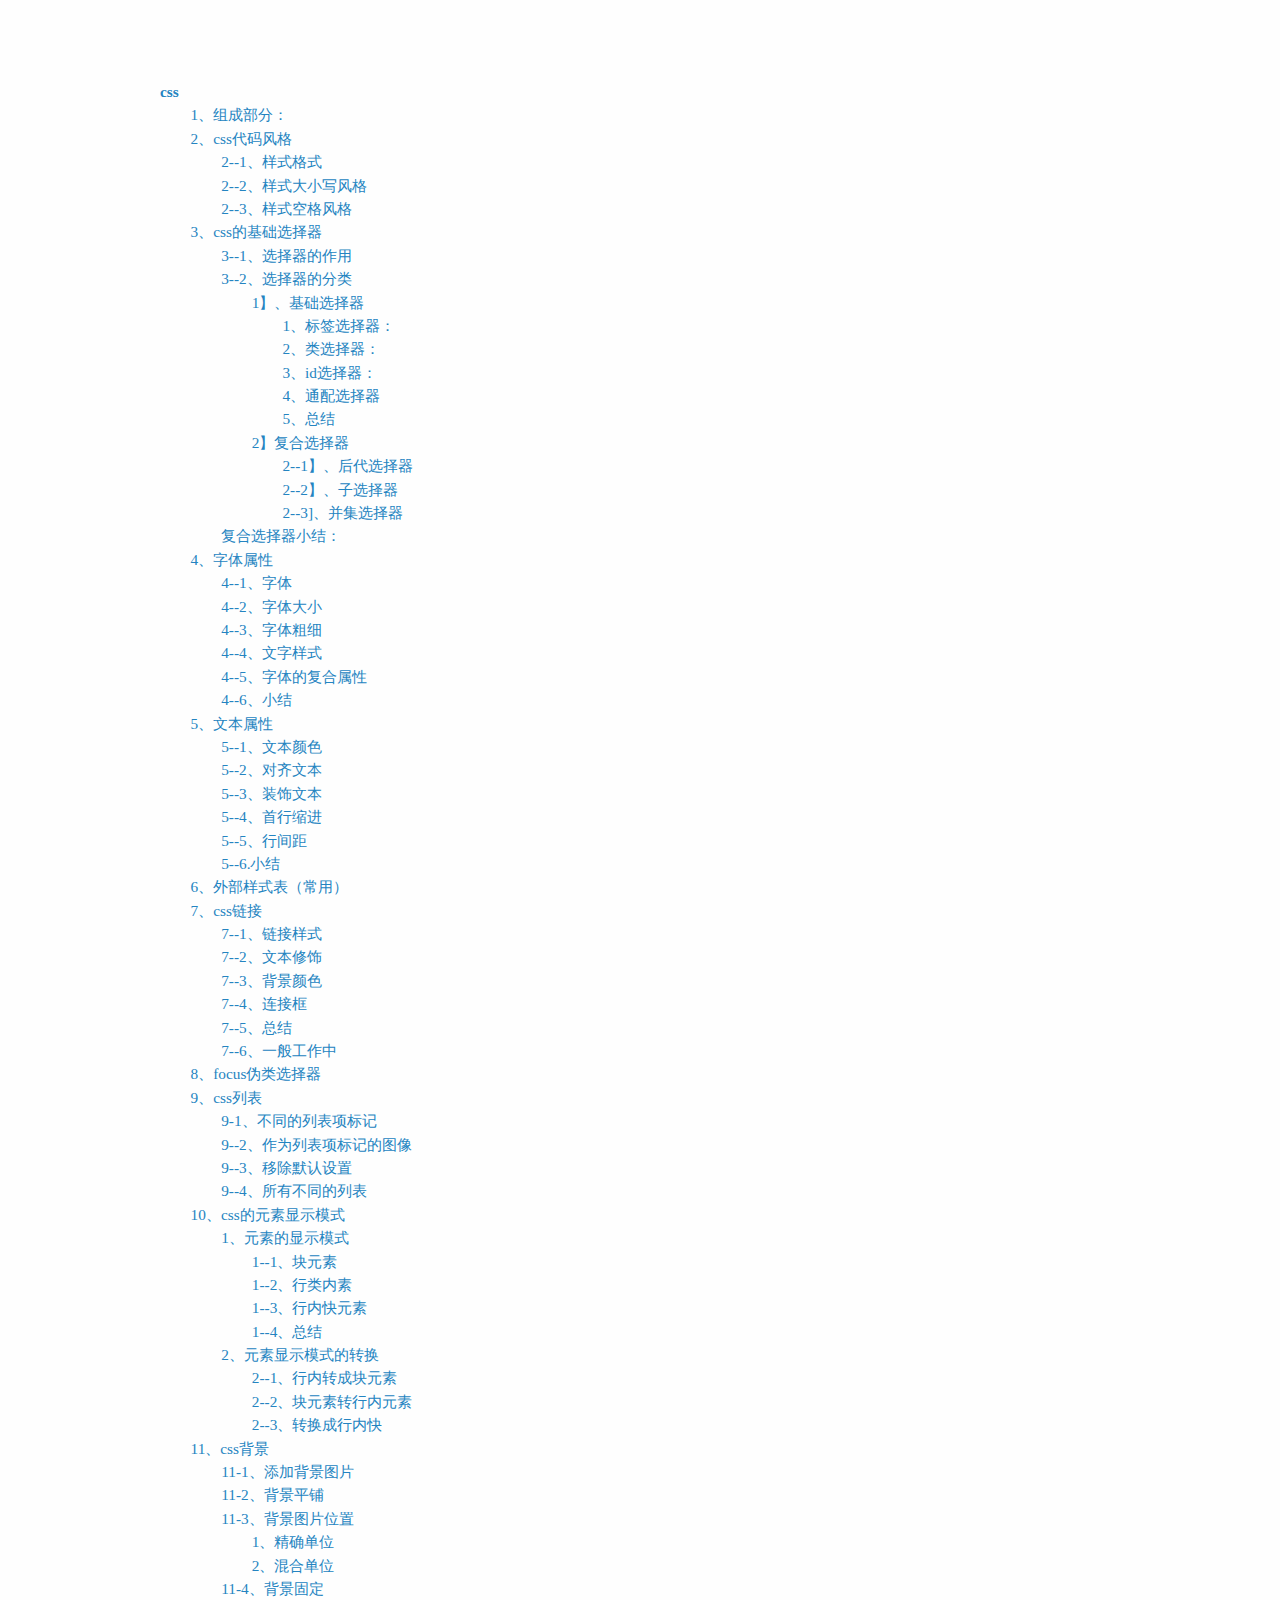
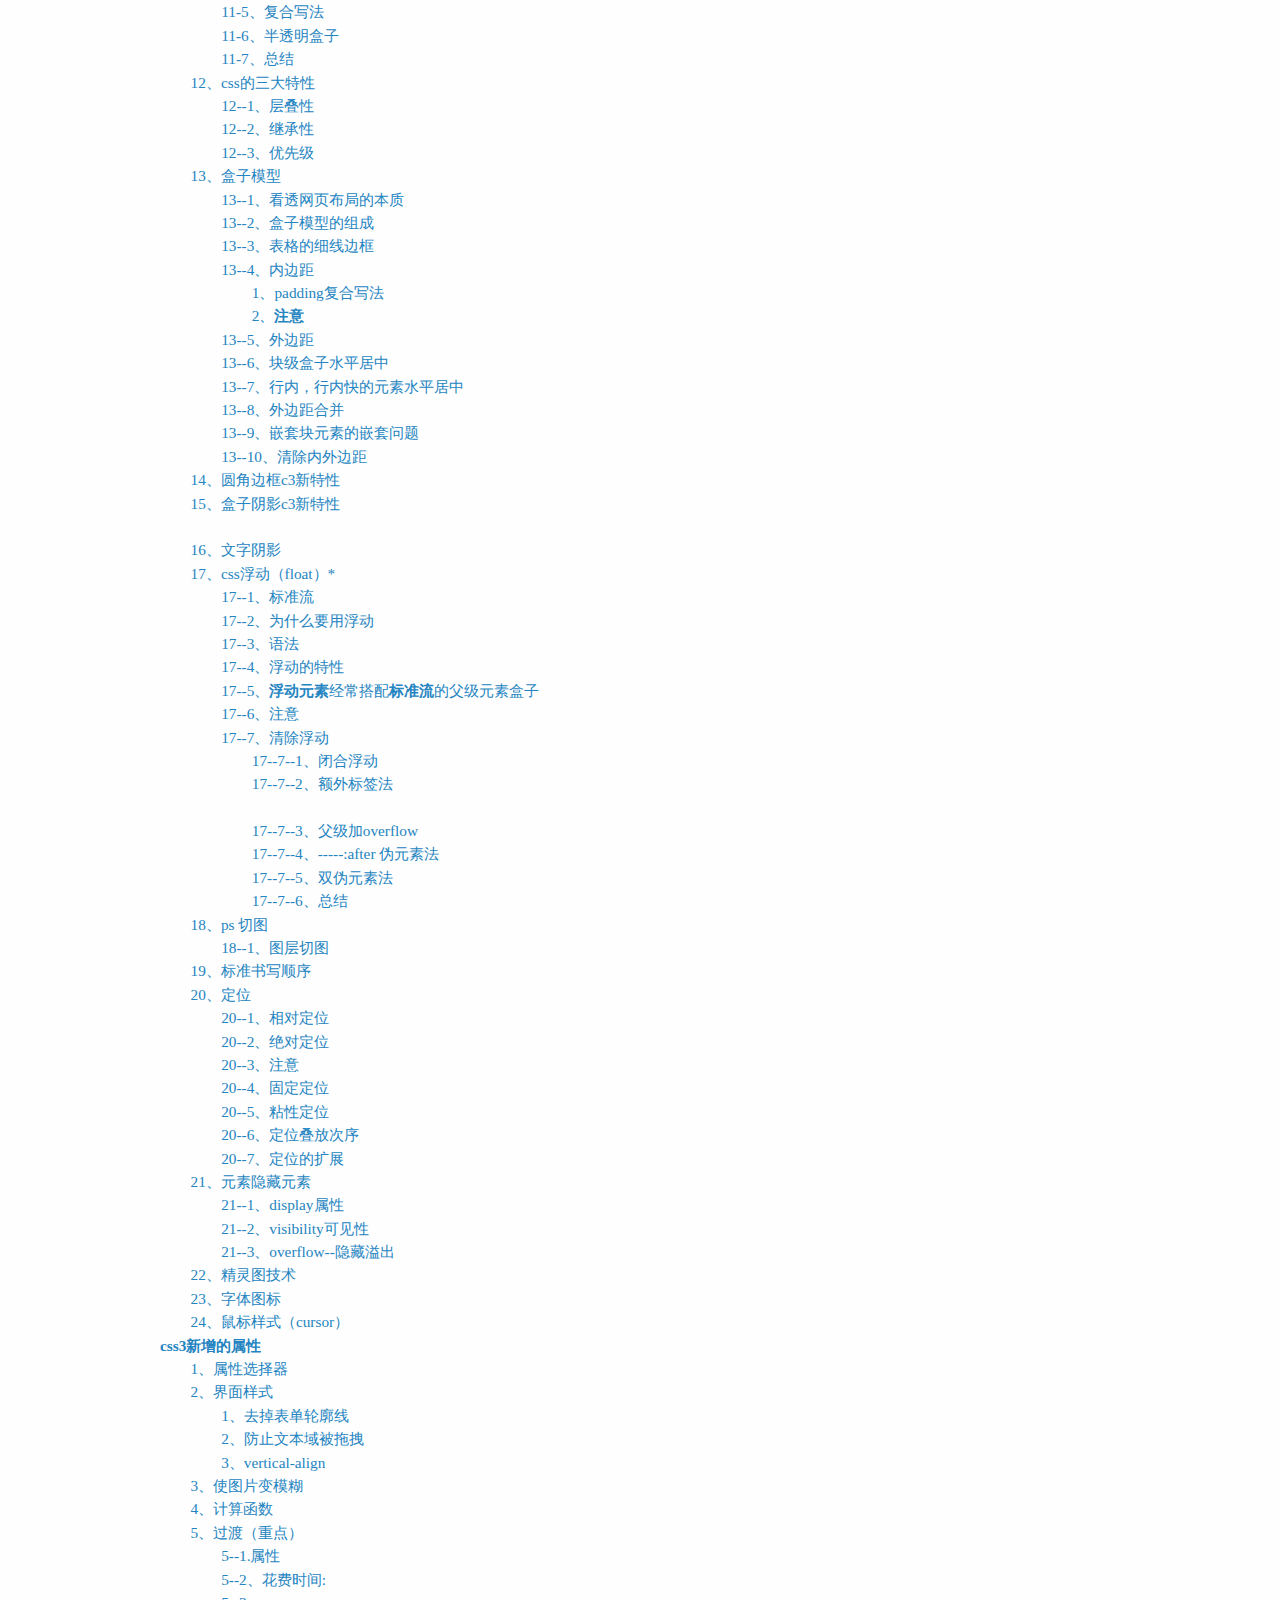
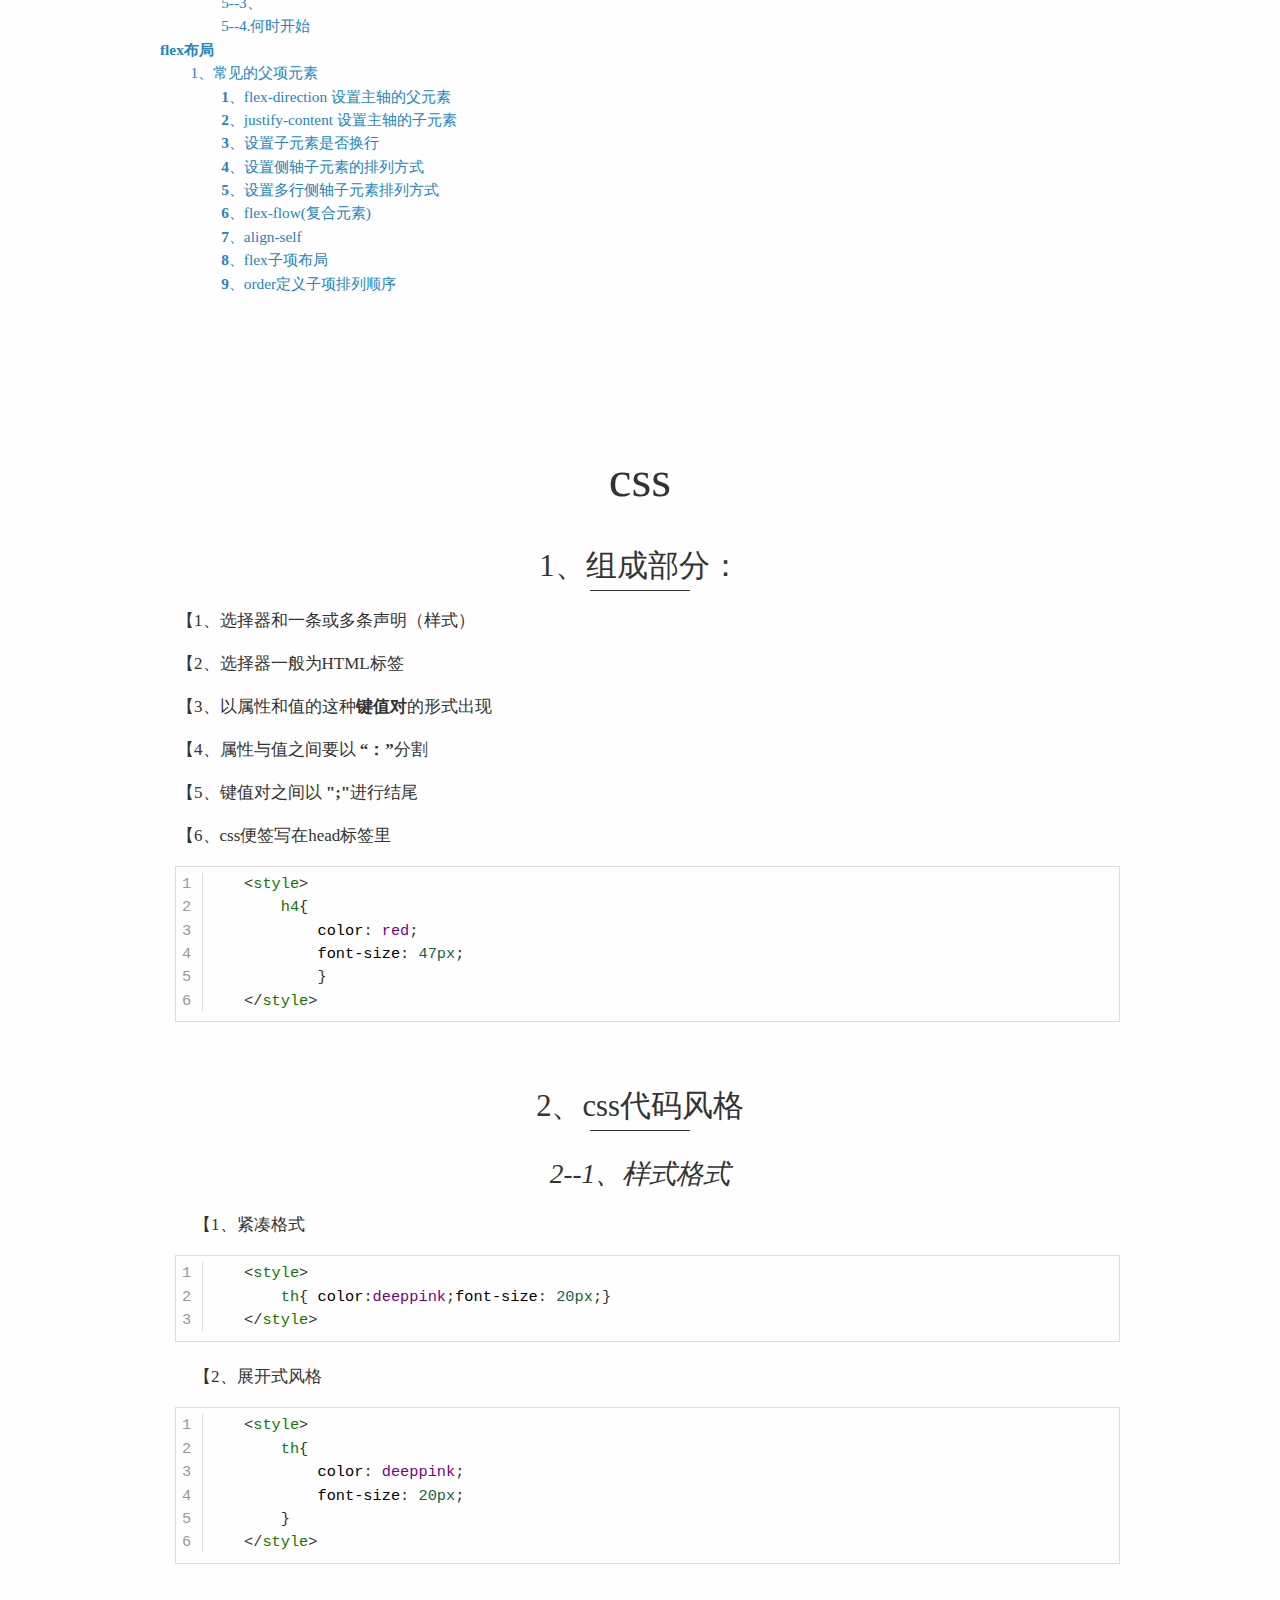
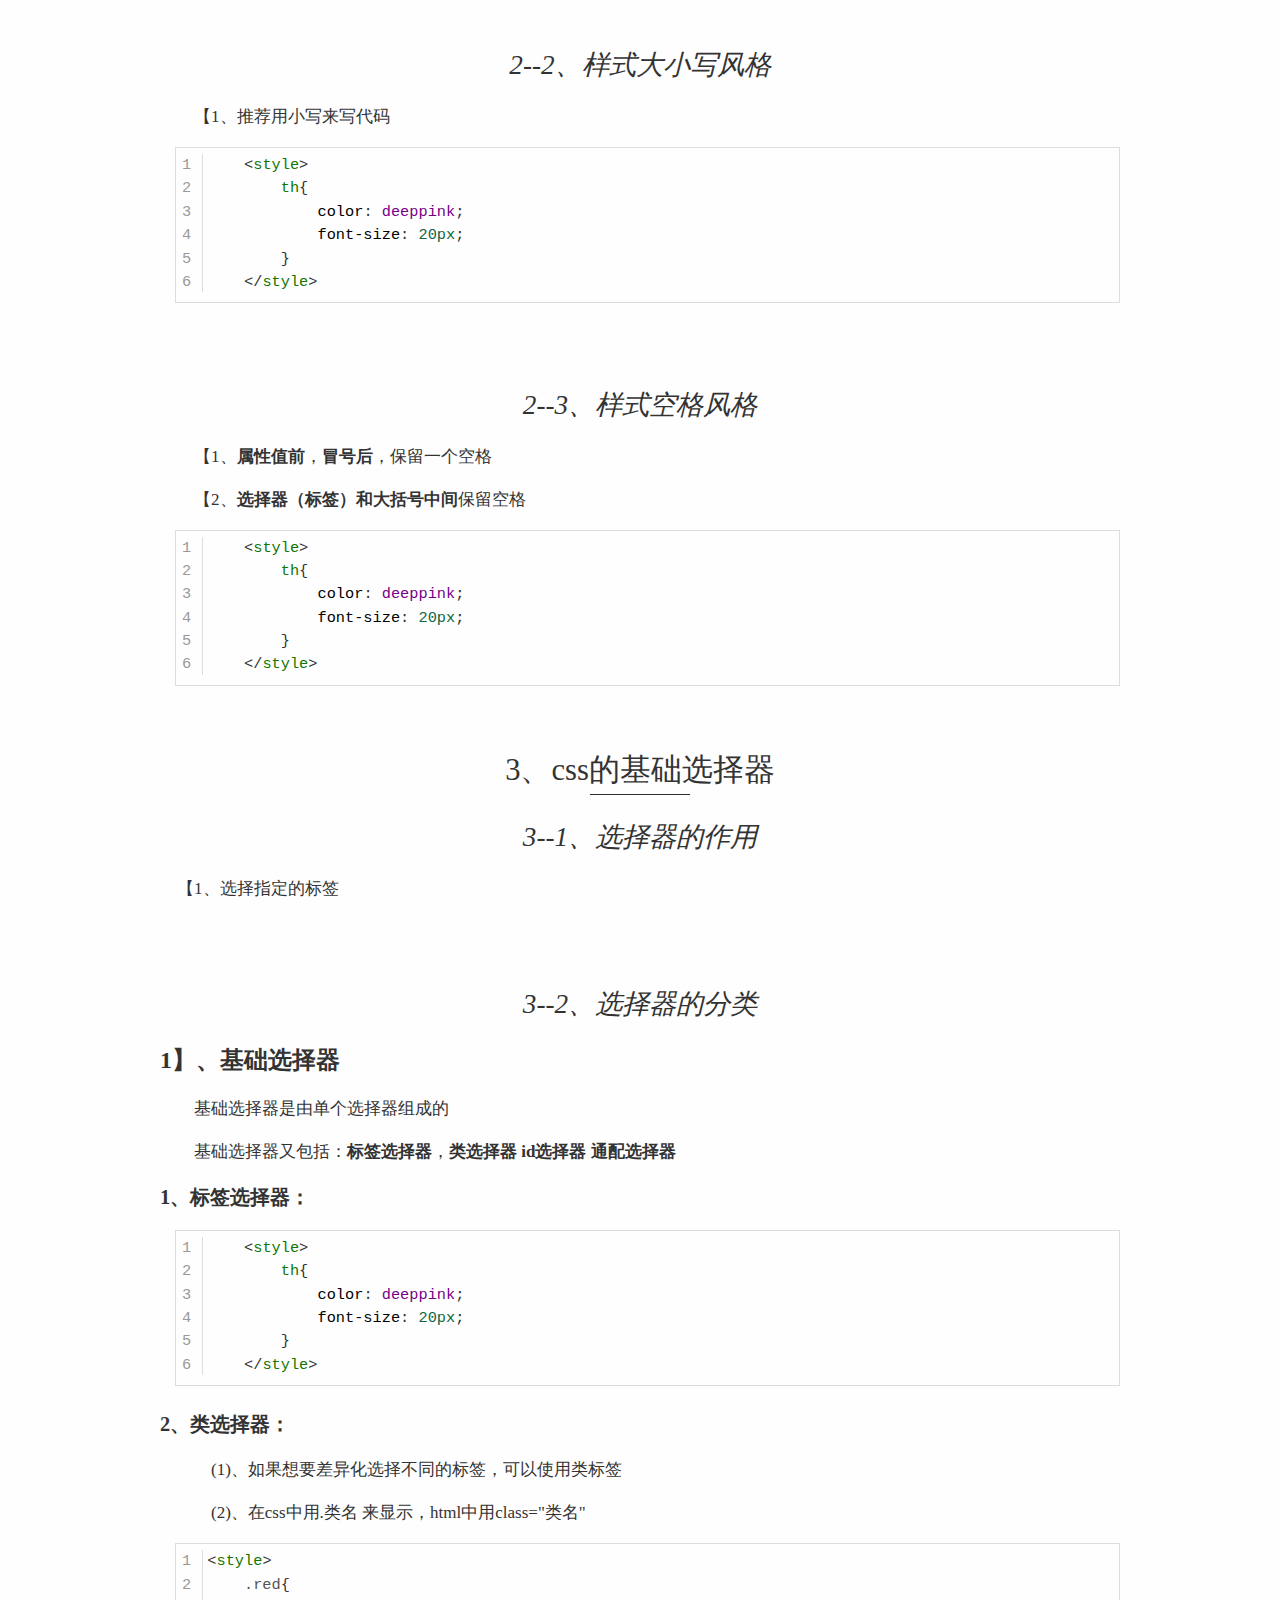
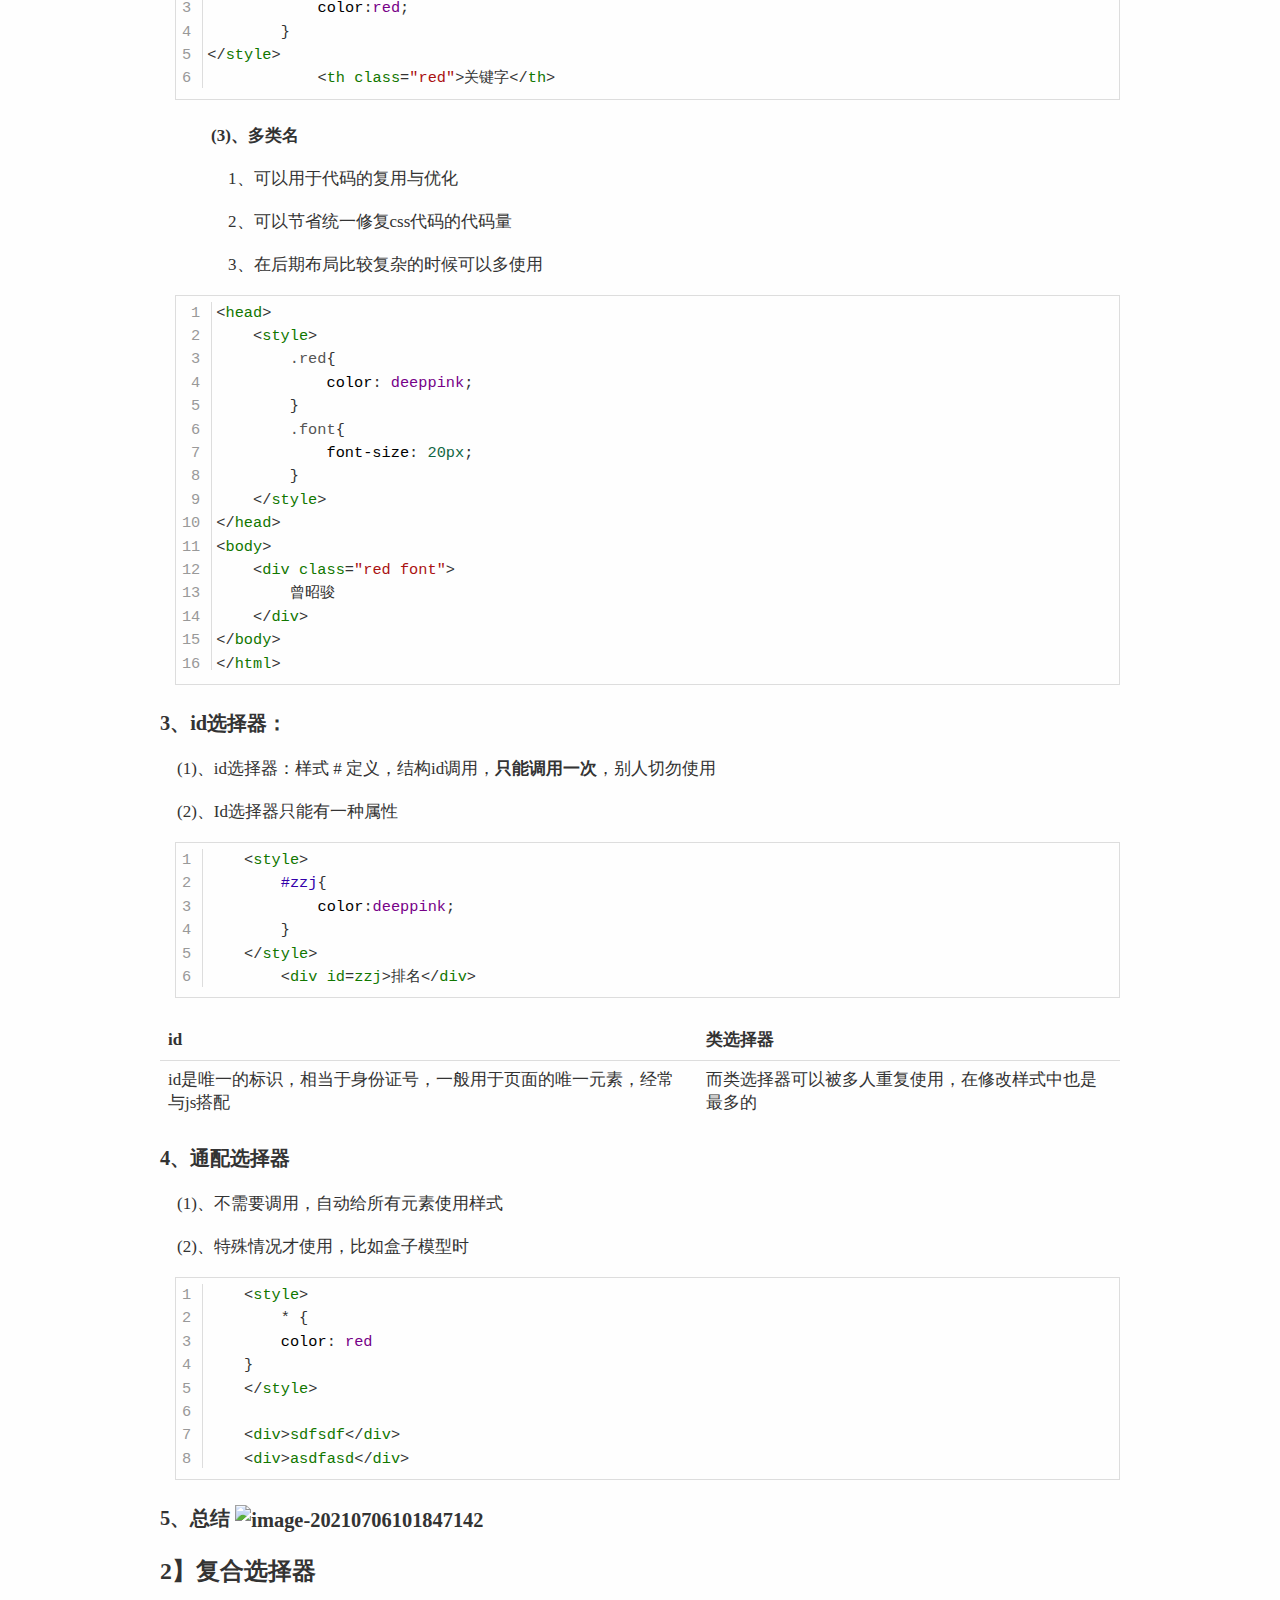
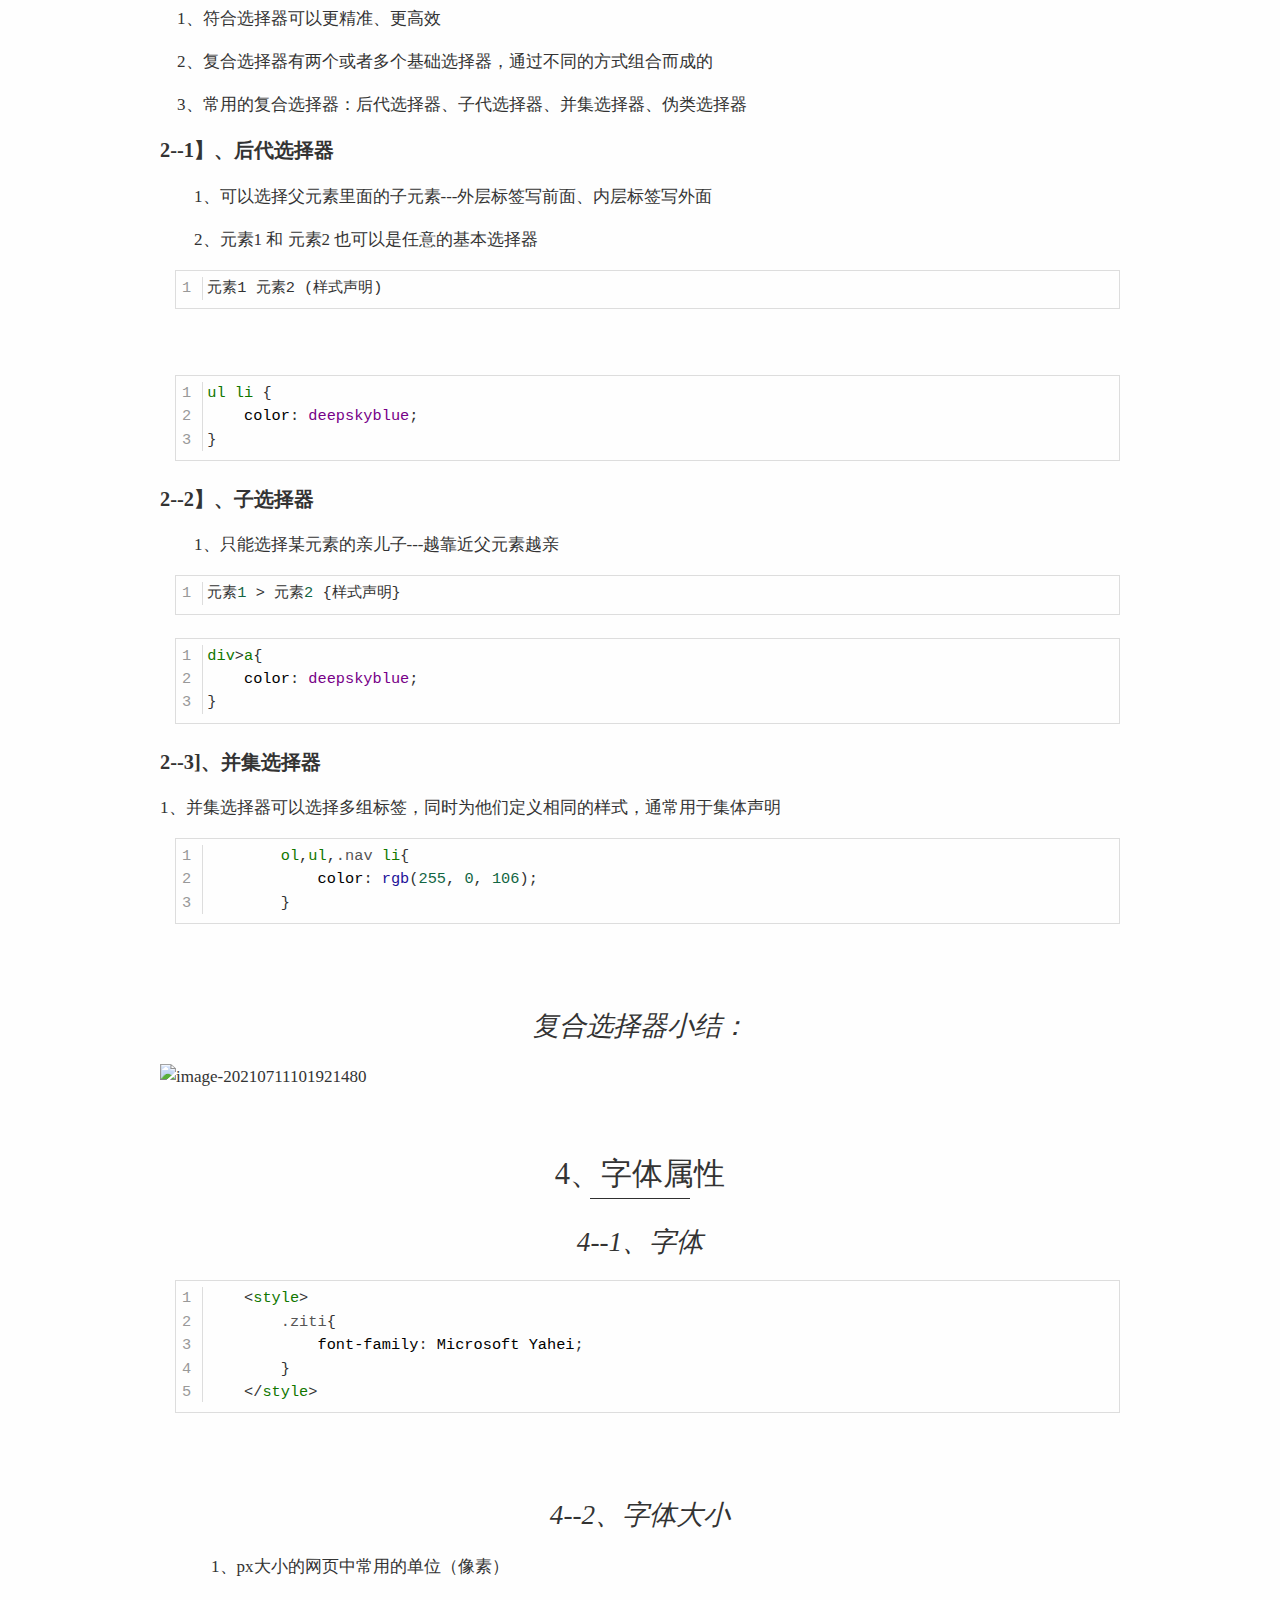
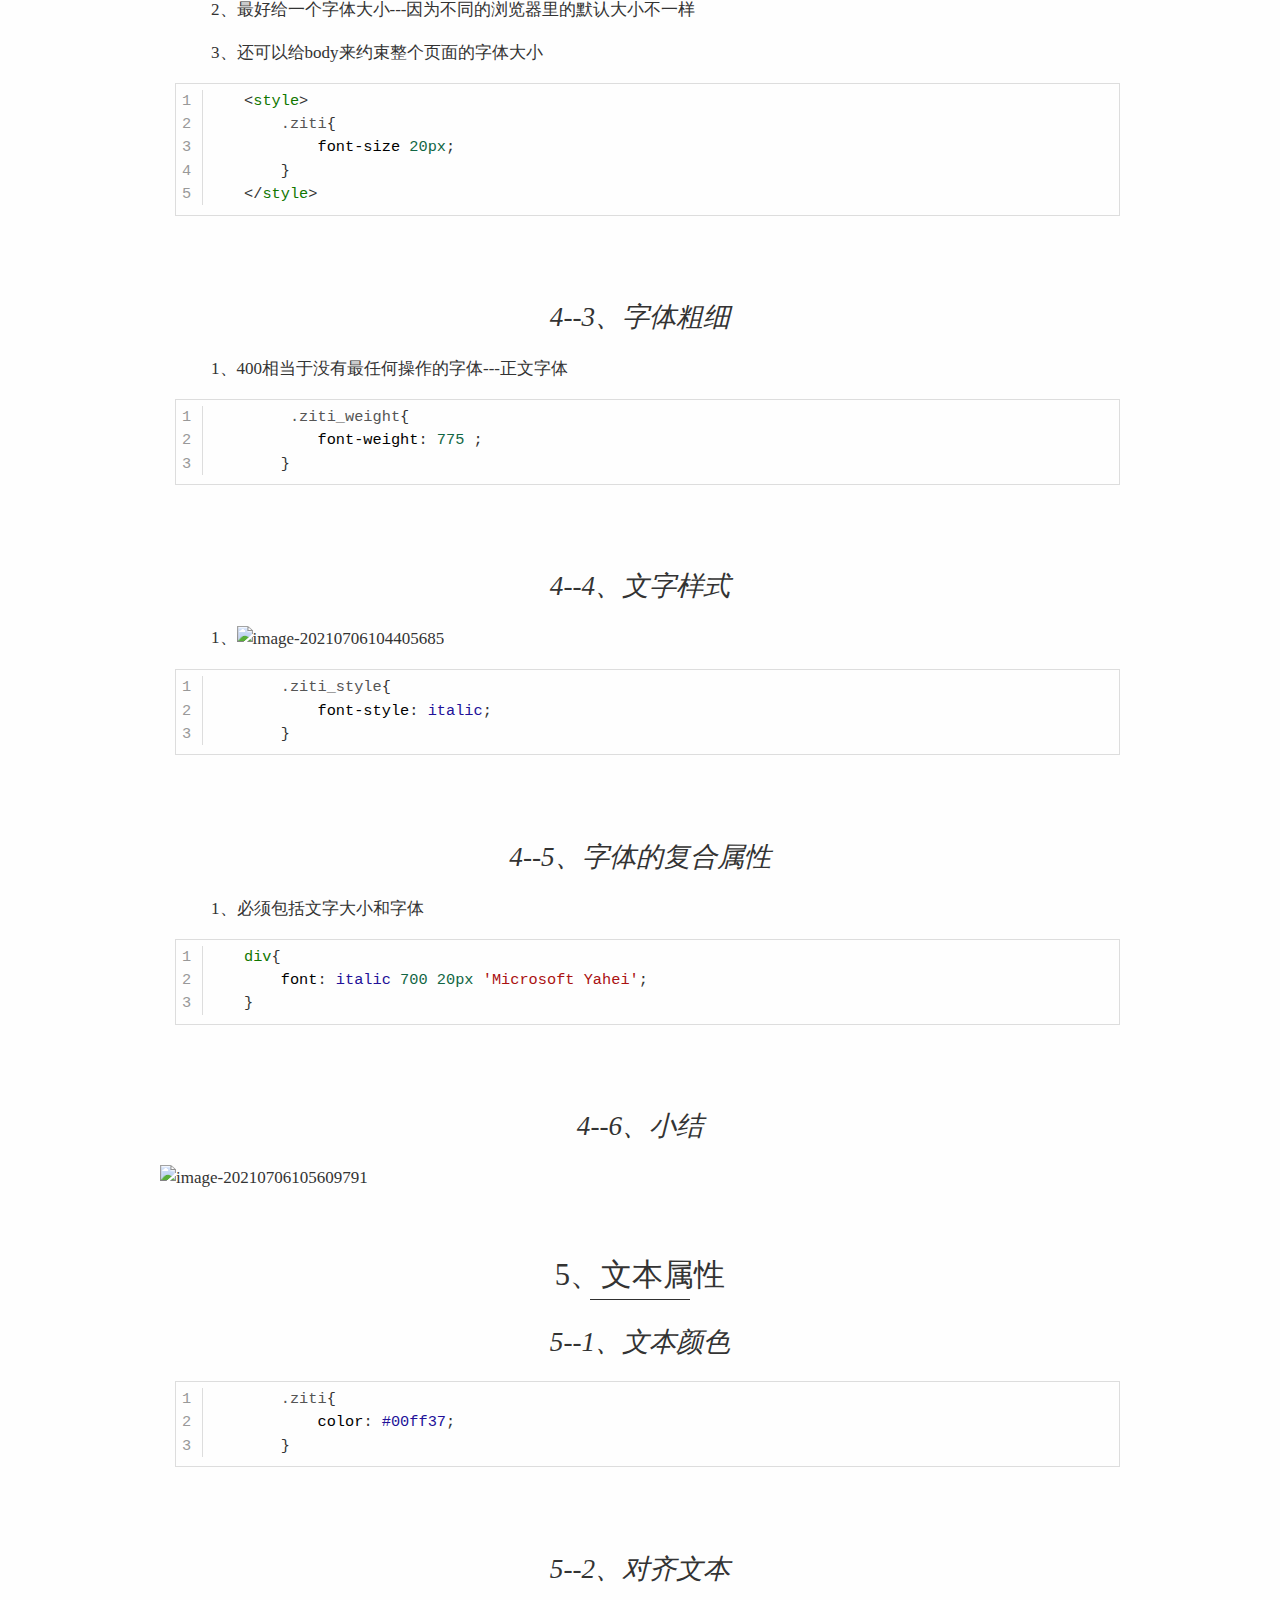
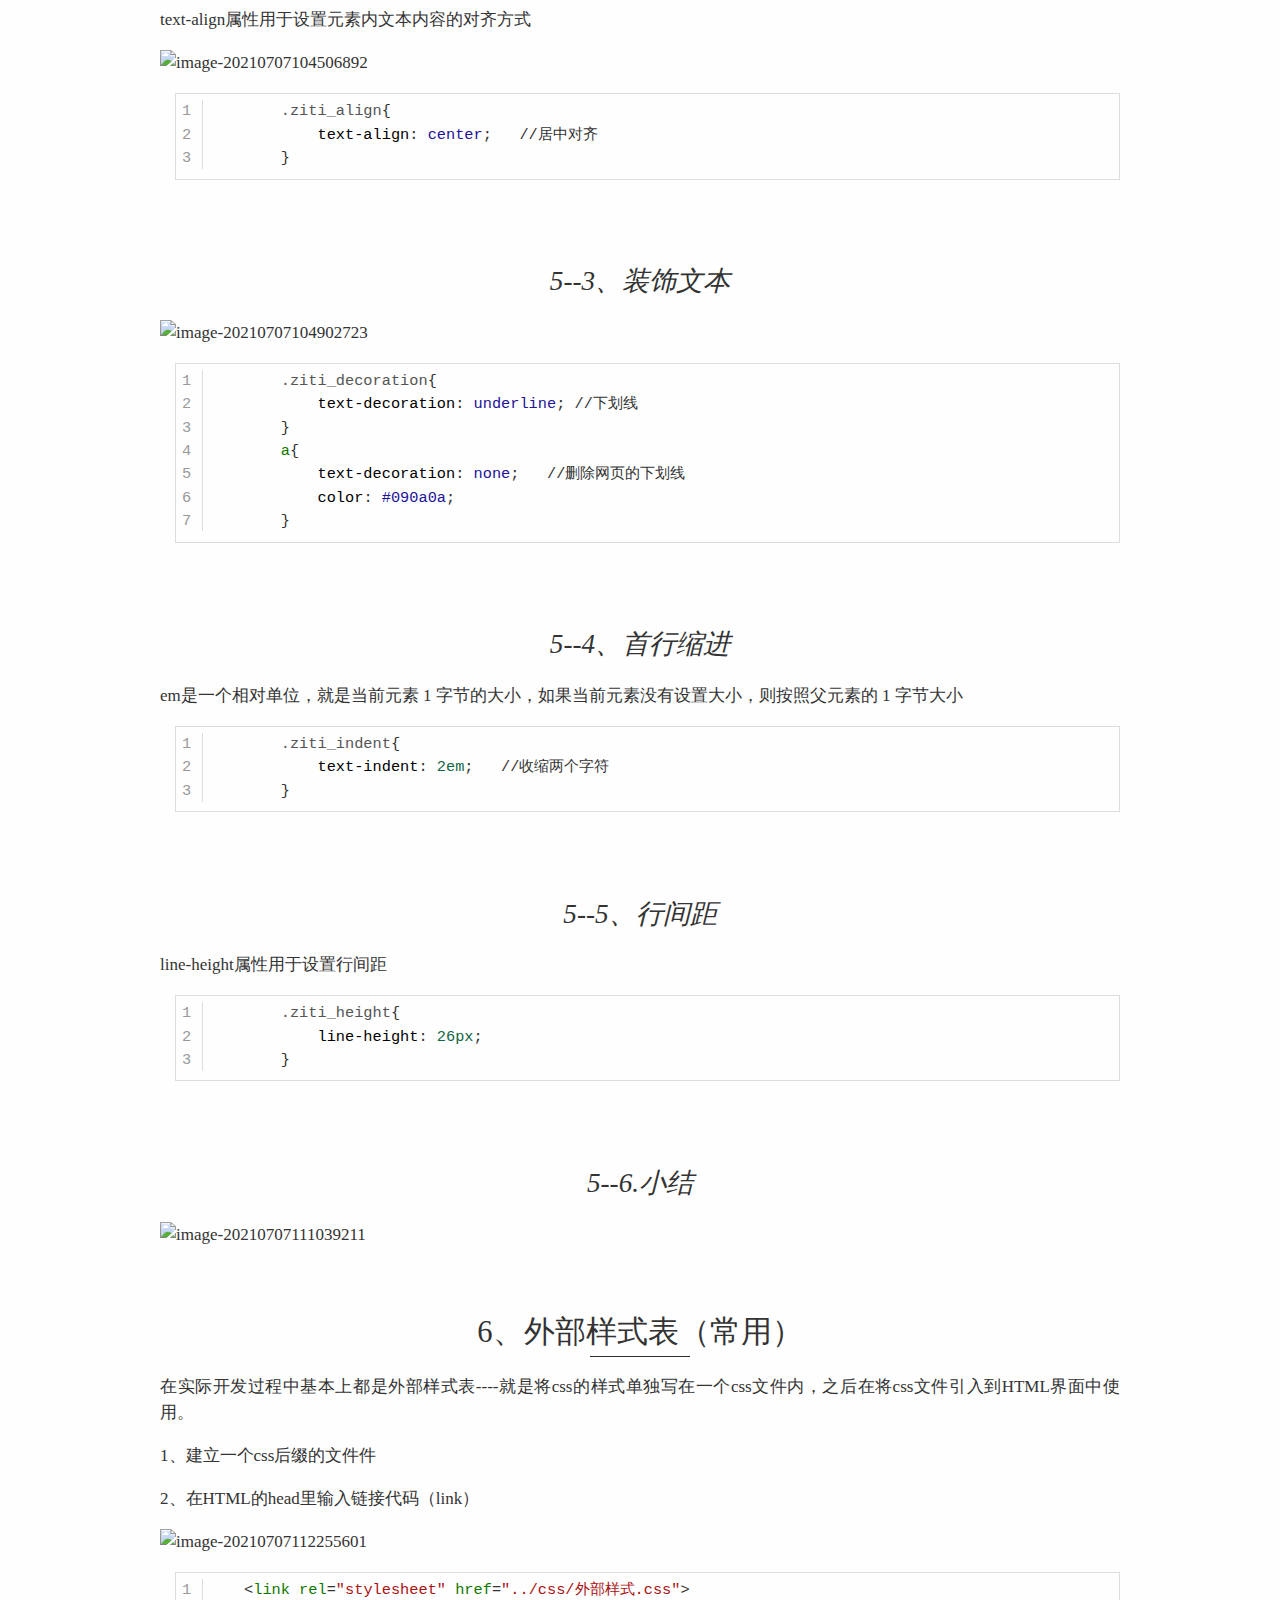
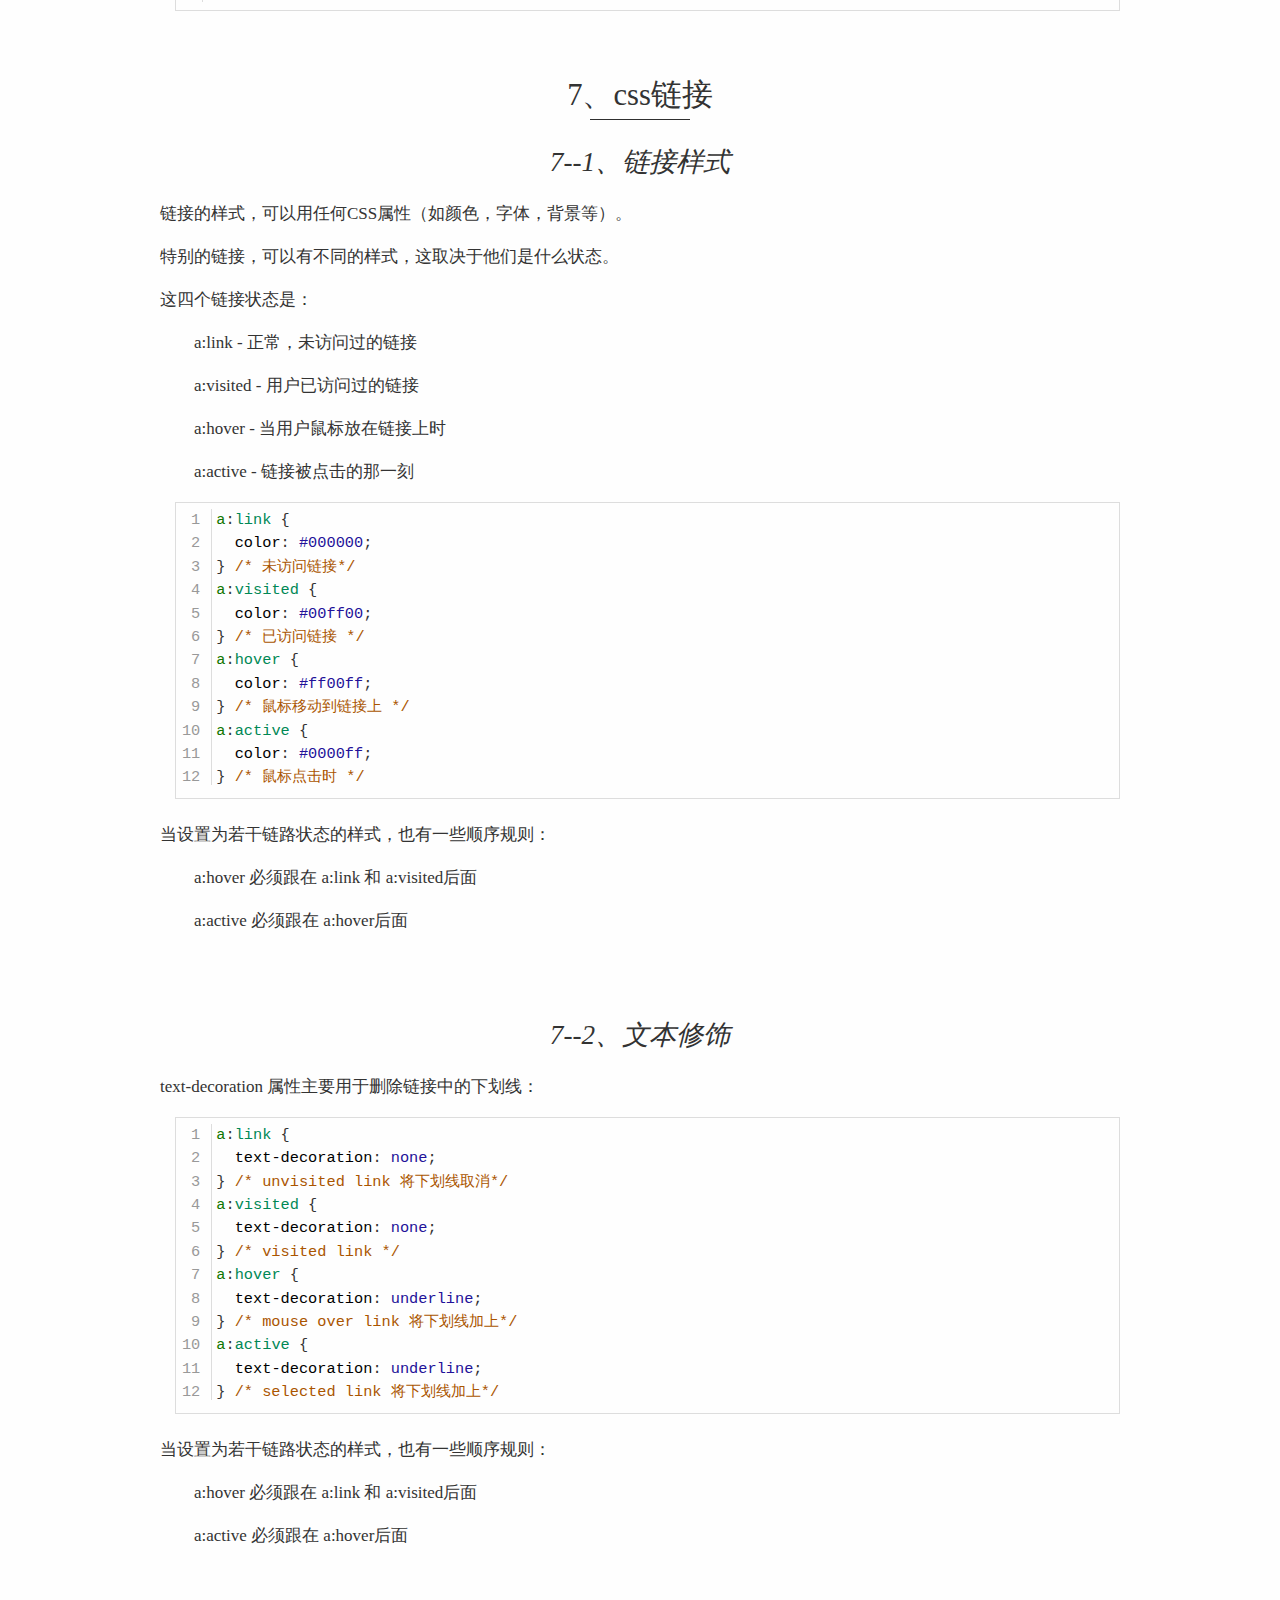
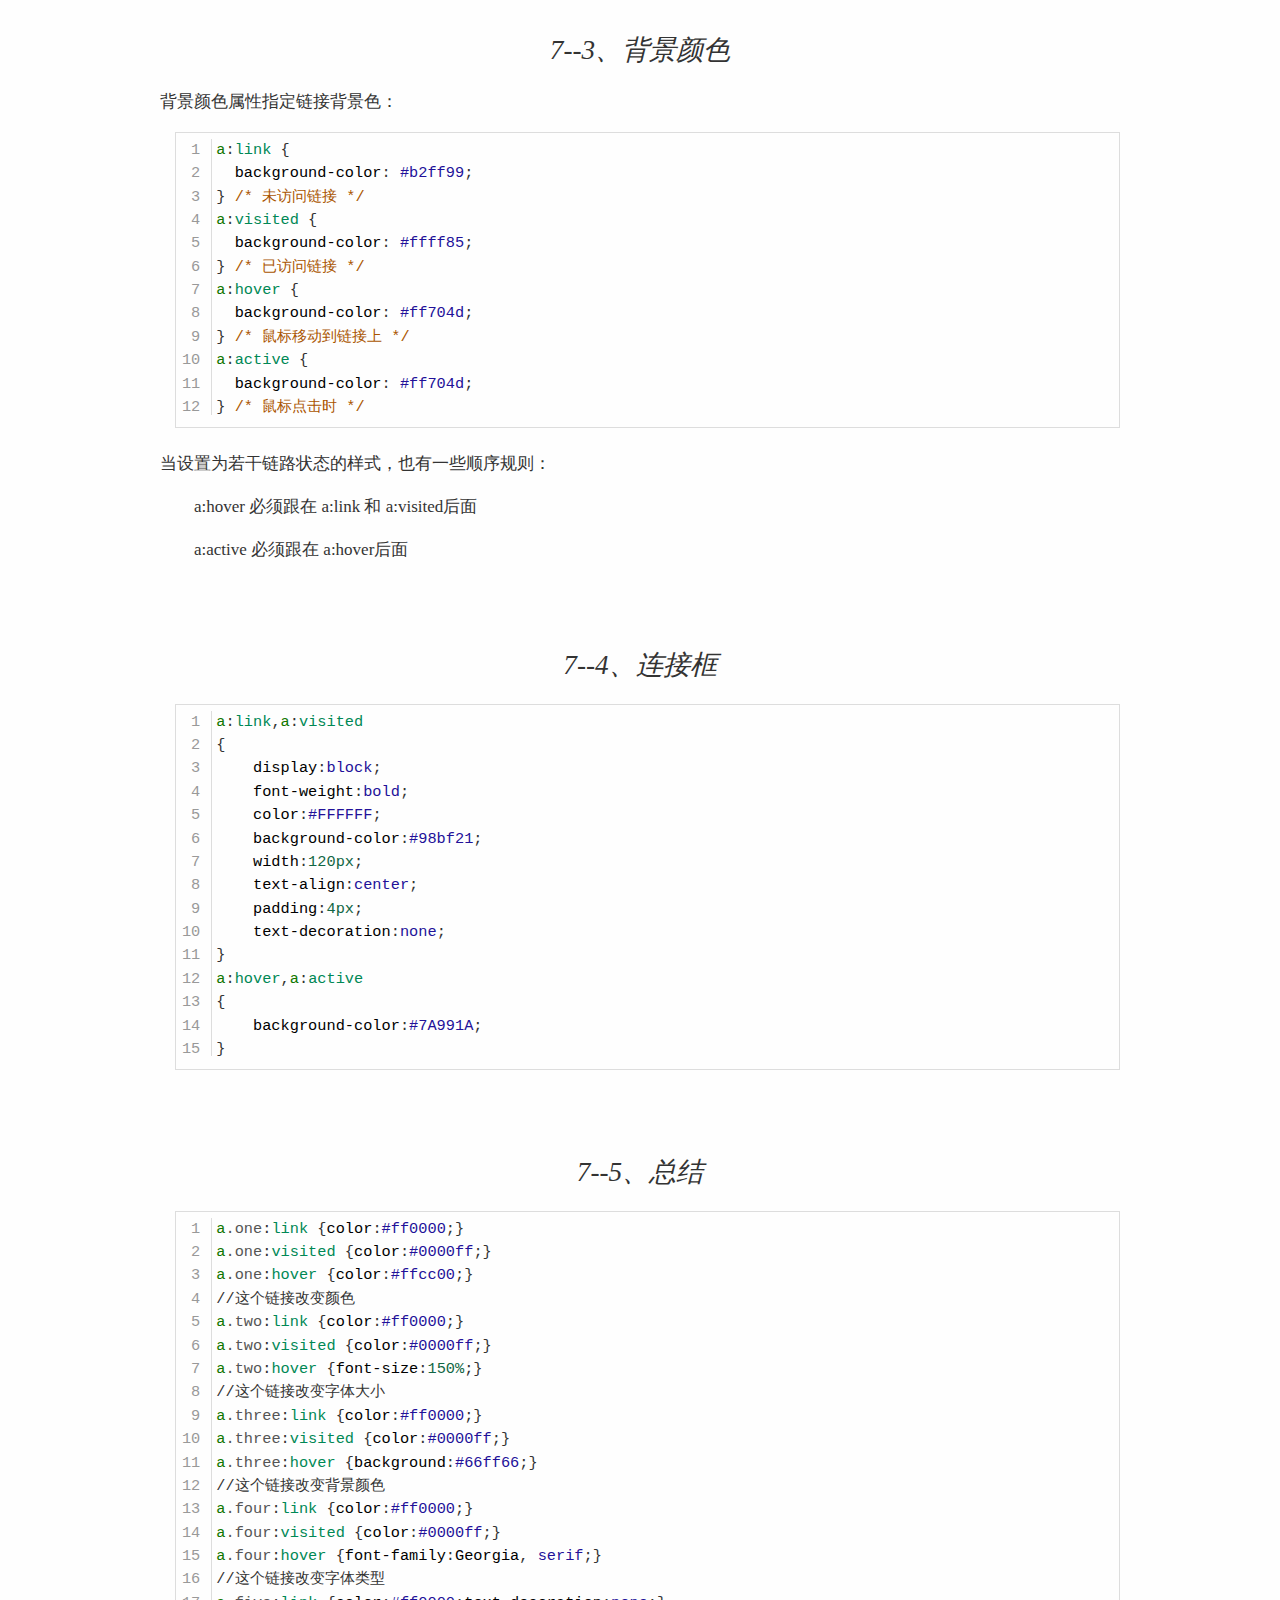
==== commit 15577c51: "Add files via upload" ====
--- a/cssNode.html
+++ b/cssNode.html
@@ -1,888 +1,587 @@
-<!doctype html>
-<html style='font-size:17px !important'>
-<head>
-<meta charset='UTF-8'><meta name='viewport' content='width=device-width initial-scale=1'>
-
-<link href='https://fonts.loli.net/css?family=PT+Serif:400,400italic,700,700italic&subset=latin,cyrillic-ext,cyrillic,latin-ext' rel='stylesheet' type='text/css' /><style type='text/css'>html {overflow-x: initial !important;}:root { --bg-color:#ffffff; --text-color:#333333; --select-text-bg-color:#B5D6FC; --select-text-font-color:auto; --monospace:"Lucida Console",Consolas,"Courier",monospace; --title-bar-height:20px; }
-.mac-os-11 { --title-bar-height:28px; }
-html { font-size: 14px; background-color: var(--bg-color); color: var(--text-color); font-family: "Helvetica Neue", Helvetica, Arial, sans-serif; -webkit-font-smoothing: antialiased; }
-body { margin: 0px; padding: 0px; height: auto; inset: 0px; font-size: 1rem; line-height: 1.42857; overflow-x: hidden; background: inherit; tab-size: 4; }
-iframe { margin: auto; }
-a.url { word-break: break-all; }
-a:active, a:hover { outline: 0px; }
-.in-text-selection, ::selection { text-shadow: none; background: var(--select-text-bg-color); color: var(--select-text-font-color); }
-#write { margin: 0px auto; height: auto; width: inherit; word-break: normal; overflow-wrap: break-word; position: relative; white-space: normal; overflow-x: visible; padding-top: 36px; }
-#write.first-line-indent p { text-indent: 2em; }
-#write.first-line-indent li p, #write.first-line-indent p * { text-indent: 0px; }
-#write.first-line-indent li { margin-left: 2em; }
-.for-image #write { padding-left: 8px; padding-right: 8px; }
-body.typora-export { padding-left: 30px; padding-right: 30px; }
-.typora-export .footnote-line, .typora-export li, .typora-export p { white-space: pre-wrap; }
-.typora-export .task-list-item input { pointer-events: none; }
-@media screen and (max-width: 500px) {
-  body.typora-export { padding-left: 0px; padding-right: 0px; }
-  #write { padding-left: 20px; padding-right: 20px; }
-  .CodeMirror-sizer { margin-left: 0px !important; }
-  .CodeMirror-gutters { display: none !important; }
-}
-#write li > figure:last-child { margin-bottom: 0.5rem; }
-#write ol, #write ul { position: relative; }
-img { max-width: 100%; vertical-align: middle; image-orientation: from-image; }
-button, input, select, textarea { color: inherit; font: inherit; }
-input[type="checkbox"], input[type="radio"] { line-height: normal; padding: 0px; }
-*, ::after, ::before { box-sizing: border-box; }
-#write h1, #write h2, #write h3, #write h4, #write h5, #write h6, #write p, #write pre { width: inherit; }
-#write h1, #write h2, #write h3, #write h4, #write h5, #write h6, #write p { position: relative; }
-p { line-height: inherit; }
-h1, h2, h3, h4, h5, h6 { break-after: avoid-page; break-inside: avoid; orphans: 4; }
-p { orphans: 4; }
-h1 { font-size: 2rem; }
-h2 { font-size: 1.8rem; }
-h3 { font-size: 1.6rem; }
-h4 { font-size: 1.4rem; }
-h5 { font-size: 1.2rem; }
-h6 { font-size: 1rem; }
-.md-math-block, .md-rawblock, h1, h2, h3, h4, h5, h6, p { margin-top: 1rem; margin-bottom: 1rem; }
-.hidden { display: none; }
-.md-blockmeta { color: rgb(204, 204, 204); font-weight: 700; font-style: italic; }
-a { cursor: pointer; }
-sup.md-footnote { padding: 2px 4px; background-color: rgba(238, 238, 238, 0.7); color: rgb(85, 85, 85); border-radius: 4px; cursor: pointer; }
-sup.md-footnote a, sup.md-footnote a:hover { color: inherit; text-transform: inherit; text-decoration: inherit; }
-#write input[type="checkbox"] { cursor: pointer; width: inherit; height: inherit; }
-figure { overflow-x: auto; margin: 1.2em 0px; max-width: calc(100% + 16px); padding: 0px; }
-figure > table { margin: 0px; }
-tr { break-inside: avoid; break-after: auto; }
-thead { display: table-header-group; }
-table { border-collapse: collapse; border-spacing: 0px; width: 100%; overflow: auto; break-inside: auto; text-align: left; }
-table.md-table td { min-width: 32px; }
-.CodeMirror-gutters { border-right: 0px; background-color: inherit; }
-.CodeMirror-linenumber { user-select: none; }
-.CodeMirror { text-align: left; }
-.CodeMirror-placeholder { opacity: 0.3; }
-.CodeMirror pre { padding: 0px 4px; }
-.CodeMirror-lines { padding: 0px; }
-div.hr:focus { cursor: none; }
-#write pre { white-space: pre-wrap; }
-#write.fences-no-line-wrapping pre { white-space: pre; }
-#write pre.ty-contain-cm { white-space: normal; }
-.CodeMirror-gutters { margin-right: 4px; }
-.md-fences { font-size: 0.9rem; display: block; break-inside: avoid; text-align: left; overflow: visible; white-space: pre; background: inherit; position: relative !important; }
-.md-fences-adv-panel { width: 100%; margin-top: 10px; text-align: center; padding-top: 0px; padding-bottom: 8px; overflow-x: auto; }
-#write .md-fences.mock-cm { white-space: pre-wrap; }
-.md-fences.md-fences-with-lineno { padding-left: 0px; }
-#write.fences-no-line-wrapping .md-fences.mock-cm { white-space: pre; overflow-x: auto; }
-.md-fences.mock-cm.md-fences-with-lineno { padding-left: 8px; }
-.CodeMirror-line, twitterwidget { break-inside: avoid; }
-.footnotes { opacity: 0.8; font-size: 0.9rem; margin-top: 1em; margin-bottom: 1em; }
-.footnotes + .footnotes { margin-top: 0px; }
-.md-reset { margin: 0px; padding: 0px; border: 0px; outline: 0px; vertical-align: top; background: 0px 0px; text-decoration: none; text-shadow: none; float: none; position: static; width: auto; height: auto; white-space: nowrap; cursor: inherit; -webkit-tap-highlight-color: transparent; line-height: normal; font-weight: 400; text-align: left; box-sizing: content-box; direction: ltr; }
-li div { padding-top: 0px; }
-blockquote { margin: 1rem 0px; }
-li .mathjax-block, li p { margin: 0.5rem 0px; }
-li blockquote { margin: 1rem 0px; }
-li { margin: 0px; position: relative; }
-blockquote > :last-child { margin-bottom: 0px; }
-blockquote > :first-child, li > :first-child { margin-top: 0px; }
-.footnotes-area { color: rgb(136, 136, 136); margin-top: 0.714rem; padding-bottom: 0.143rem; white-space: normal; }
-#write .footnote-line { white-space: pre-wrap; }
-@media print {
-  body, html { border: 1px solid transparent; height: 99%; break-after: avoid; break-before: avoid; font-variant-ligatures: no-common-ligatures; }
-  #write { margin-top: 0px; padding-top: 0px; border-color: transparent !important; }
-  .typora-export * { -webkit-print-color-adjust: exact; }
-  .typora-export #write { break-after: avoid; }
-  .typora-export #write::after { height: 0px; }
-  .is-mac table { break-inside: avoid; }
-  .typora-export-show-outline .typora-export-sidebar { display: none; }
-}
-.footnote-line { margin-top: 0.714em; font-size: 0.7em; }
-a img, img a { cursor: pointer; }
-pre.md-meta-block { font-size: 0.8rem; min-height: 0.8rem; white-space: pre-wrap; background: rgb(204, 204, 204); display: block; overflow-x: hidden; }
-p > .md-image:only-child:not(.md-img-error) img, p > img:only-child { display: block; margin: auto; }
-#write.first-line-indent p > .md-image:only-child:not(.md-img-error) img { left: -2em; position: relative; }
-p > .md-image:only-child { display: inline-block; width: 100%; }
-#write .MathJax_Display { margin: 0.8em 0px 0px; }
-.md-math-block { width: 100%; }
-.md-math-block:not(:empty)::after { display: none; }
-.MathJax_ref { fill: currentcolor; }
-[contenteditable="true"]:active, [contenteditable="true"]:focus, [contenteditable="false"]:active, [contenteditable="false"]:focus { outline: 0px; box-shadow: none; }
-.md-task-list-item { position: relative; list-style-type: none; }
-.task-list-item.md-task-list-item { padding-left: 0px; }
-.md-task-list-item > input { position: absolute; top: 0px; left: 0px; margin-left: -1.2em; margin-top: calc(1em - 10px); border: none; }
-.math { font-size: 1rem; }
-.md-toc { min-height: 3.58rem; position: relative; font-size: 0.9rem; border-radius: 10px; }
-.md-toc-content { position: relative; margin-left: 0px; }
-.md-toc-content::after, .md-toc::after { display: none; }
-.md-toc-item { display: block; color: rgb(65, 131, 196); }
-.md-toc-item a { text-decoration: none; }
-.md-toc-inner:hover { text-decoration: underline; }
-.md-toc-inner { display: inline-block; cursor: pointer; }
-.md-toc-h1 .md-toc-inner { margin-left: 0px; font-weight: 700; }
-.md-toc-h2 .md-toc-inner { margin-left: 2em; }
-.md-toc-h3 .md-toc-inner { margin-left: 4em; }
-.md-toc-h4 .md-toc-inner { margin-left: 6em; }
-.md-toc-h5 .md-toc-inner { margin-left: 8em; }
-.md-toc-h6 .md-toc-inner { margin-left: 10em; }
-@media screen and (max-width: 48em) {
-  .md-toc-h3 .md-toc-inner { margin-left: 3.5em; }
-  .md-toc-h4 .md-toc-inner { margin-left: 5em; }
-  .md-toc-h5 .md-toc-inner { margin-left: 6.5em; }
-  .md-toc-h6 .md-toc-inner { margin-left: 8em; }
-}
-a.md-toc-inner { font-size: inherit; font-style: inherit; font-weight: inherit; line-height: inherit; }
-.footnote-line a:not(.reversefootnote) { color: inherit; }
-.md-attr { display: none; }
-.md-fn-count::after { content: "."; }
-code, pre, samp, tt { font-family: var(--monospace); }
-kbd { margin: 0px 0.1em; padding: 0.1em 0.6em; font-size: 0.8em; color: rgb(36, 39, 41); background: rgb(255, 255, 255); border: 1px solid rgb(173, 179, 185); border-radius: 3px; box-shadow: rgba(12, 13, 14, 0.2) 0px 1px 0px, rgb(255, 255, 255) 0px 0px 0px 2px inset; white-space: nowrap; vertical-align: middle; }
-.md-comment { color: rgb(162, 127, 3); opacity: 0.8; font-family: var(--monospace); }
-code { text-align: left; vertical-align: initial; }
-a.md-print-anchor { white-space: pre !important; border-width: initial !important; border-style: none !important; border-color: initial !important; display: inline-block !important; position: absolute !important; width: 1px !important; right: 0px !important; outline: 0px !important; background: 0px 0px !important; text-decoration: initial !important; text-shadow: initial !important; }
-.os-windows.monocolor-emoji .md-emoji { font-family: "Segoe UI Symbol", sans-serif; }
-.md-diagram-panel > svg { max-width: 100%; }
-[lang="flow"] svg, [lang="mermaid"] svg { max-width: 100%; height: auto; }
-[lang="mermaid"] .node text { font-size: 1rem; }
-table tr th { border-bottom: 0px; }
-video { max-width: 100%; display: block; margin: 0px auto; }
-iframe { max-width: 100%; width: 100%; border: none; }
-.highlight td, .highlight tr { border: 0px; }
-mark { background: rgb(255, 255, 0); color: rgb(0, 0, 0); }
-.md-html-inline .md-plain, .md-html-inline strong, mark .md-inline-math, mark strong { color: inherit; }
-.md-expand mark .md-meta { opacity: 0.3 !important; }
-mark .md-meta { color: rgb(0, 0, 0); }
-@media print {
-  .typora-export h1, .typora-export h2, .typora-export h3, .typora-export h4, .typora-export h5, .typora-export h6 { break-inside: avoid; }
-}
-.md-diagram-panel .messageText { stroke: none !important; }
-.md-diagram-panel .start-state { fill: var(--node-fill); }
-.md-diagram-panel .edgeLabel rect { opacity: 1 !important; }
-.md-require-zoom-fix { height: auto; margin-top: 16px; margin-bottom: 16px; }
-.md-require-zoom-fix foreignobject { font-size: var(--mermaid-font-zoom); }
-.md-fences.md-fences-math { font-size: 1em; }
-.md-fences-advanced:not(.md-focus) { padding: 0px; white-space: nowrap; border: 0px; }
-.md-fences-advanced:not(.md-focus) { background: inherit; }
-.typora-export-show-outline .typora-export-content { max-width: 1440px; margin: auto; display: flex; flex-direction: row; }
-.typora-export-sidebar { width: 300px; font-size: 0.8rem; margin-top: 80px; margin-right: 18px; }
-.typora-export-show-outline #write { --webkit-flex:2; flex: 2 1 0%; }
-.typora-export-sidebar .outline-content { position: fixed; top: 0px; max-height: 100%; overflow: hidden auto; padding-bottom: 30px; padding-top: 60px; width: 300px; }
-@media screen and (max-width: 1024px) {
-  .typora-export-sidebar, .typora-export-sidebar .outline-content { width: 240px; }
-}
-@media screen and (max-width: 800px) {
-  .typora-export-sidebar { display: none; }
-}
-.outline-content li, .outline-content ul { margin-left: 0px; margin-right: 0px; padding-left: 0px; padding-right: 0px; list-style: none; }
-.outline-content ul { margin-top: 0px; margin-bottom: 0px; }
-.outline-content strong { font-weight: 400; }
-.outline-expander { width: 1rem; height: 1.42857rem; position: relative; display: table-cell; vertical-align: middle; cursor: pointer; padding-left: 4px; }
-.outline-expander::before { content: ""; position: relative; font-family: Ionicons; display: inline-block; font-size: 8px; vertical-align: middle; }
-.outline-item { padding-top: 3px; padding-bottom: 3px; cursor: pointer; }
-.outline-expander:hover::before { content: ""; }
-.outline-h1 > .outline-item { padding-left: 0px; }
-.outline-h2 > .outline-item { padding-left: 1em; }
-.outline-h3 > .outline-item { padding-left: 2em; }
-.outline-h4 > .outline-item { padding-left: 3em; }
-.outline-h5 > .outline-item { padding-left: 4em; }
-.outline-h6 > .outline-item { padding-left: 5em; }
-.outline-label { cursor: pointer; display: table-cell; vertical-align: middle; text-decoration: none; color: inherit; }
-.outline-label:hover { text-decoration: underline; }
-.outline-item:hover { border-color: rgb(245, 245, 245); background-color: var(--item-hover-bg-color); }
-.outline-item:hover { margin-left: -28px; margin-right: -28px; border-left: 28px solid transparent; border-right: 28px solid transparent; }
-.outline-item-single .outline-expander::before, .outline-item-single .outline-expander:hover::before { display: none; }
-.outline-item-open > .outline-item > .outline-expander::before { content: ""; }
-.outline-children { display: none; }
-.info-panel-tab-wrapper { display: none; }
-.outline-item-open > .outline-children { display: block; }
-.typora-export .outline-item { padding-top: 1px; padding-bottom: 1px; }
-.typora-export .outline-item:hover { margin-right: -8px; border-right: 8px solid transparent; }
-.typora-export .outline-expander::before { content: "+"; font-family: inherit; top: -1px; }
-.typora-export .outline-expander:hover::before, .typora-export .outline-item-open > .outline-item > .outline-expander::before { content: "−"; }
-.typora-export-collapse-outline .outline-children { display: none; }
-.typora-export-collapse-outline .outline-item-open > .outline-children, .typora-export-no-collapse-outline .outline-children { display: block; }
-.typora-export-no-collapse-outline .outline-expander::before { content: "" !important; }
-.typora-export-show-outline .outline-item-active > .outline-item .outline-label { font-weight: 700; }
-.md-inline-math-container mjx-container { zoom: 0.95; }
-
-
-.CodeMirror { height: auto; }
-.CodeMirror.cm-s-inner { background: inherit; }
-.CodeMirror-scroll { overflow: auto hidden; z-index: 3; }
-.CodeMirror-gutter-filler, .CodeMirror-scrollbar-filler { background-color: rgb(255, 255, 255); }
-.CodeMirror-gutters { border-right: 1px solid rgb(221, 221, 221); background: inherit; white-space: nowrap; }
-.CodeMirror-linenumber { padding: 0px 3px 0px 5px; text-align: right; color: rgb(153, 153, 153); }
-.cm-s-inner .cm-keyword { color: rgb(119, 0, 136); }
-.cm-s-inner .cm-atom, .cm-s-inner.cm-atom { color: rgb(34, 17, 153); }
-.cm-s-inner .cm-number { color: rgb(17, 102, 68); }
-.cm-s-inner .cm-def { color: rgb(0, 0, 255); }
-.cm-s-inner .cm-variable { color: rgb(0, 0, 0); }
-.cm-s-inner .cm-variable-2 { color: rgb(0, 85, 170); }
-.cm-s-inner .cm-variable-3 { color: rgb(0, 136, 85); }
-.cm-s-inner .cm-string { color: rgb(170, 17, 17); }
-.cm-s-inner .cm-property { color: rgb(0, 0, 0); }
-.cm-s-inner .cm-operator { color: rgb(152, 26, 26); }
-.cm-s-inner .cm-comment, .cm-s-inner.cm-comment { color: rgb(170, 85, 0); }
-.cm-s-inner .cm-string-2 { color: rgb(255, 85, 0); }
-.cm-s-inner .cm-meta { color: rgb(85, 85, 85); }
-.cm-s-inner .cm-qualifier { color: rgb(85, 85, 85); }
-.cm-s-inner .cm-builtin { color: rgb(51, 0, 170); }
-.cm-s-inner .cm-bracket { color: rgb(153, 153, 119); }
-.cm-s-inner .cm-tag { color: rgb(17, 119, 0); }
-.cm-s-inner .cm-attribute { color: rgb(0, 0, 204); }
-.cm-s-inner .cm-header, .cm-s-inner.cm-header { color: rgb(0, 0, 255); }
-.cm-s-inner .cm-quote, .cm-s-inner.cm-quote { color: rgb(0, 153, 0); }
-.cm-s-inner .cm-hr, .cm-s-inner.cm-hr { color: rgb(153, 153, 153); }
-.cm-s-inner .cm-link, .cm-s-inner.cm-link { color: rgb(0, 0, 204); }
-.cm-negative { color: rgb(221, 68, 68); }
-.cm-positive { color: rgb(34, 153, 34); }
-.cm-header, .cm-strong { font-weight: 700; }
-.cm-del { text-decoration: line-through; }
-.cm-em { font-style: italic; }
-.cm-link { text-decoration: underline; }
-.cm-error { color: red; }
-.cm-invalidchar { color: red; }
-.cm-constant { color: rgb(38, 139, 210); }
-.cm-defined { color: rgb(181, 137, 0); }
-div.CodeMirror span.CodeMirror-matchingbracket { color: rgb(0, 255, 0); }
-div.CodeMirror span.CodeMirror-nonmatchingbracket { color: rgb(255, 34, 34); }
-.cm-s-inner .CodeMirror-activeline-background { background: inherit; }
-.CodeMirror { position: relative; overflow: hidden; }
-.CodeMirror-scroll { height: 100%; outline: 0px; position: relative; box-sizing: content-box; background: inherit; }
-.CodeMirror-sizer { position: relative; }
-.CodeMirror-gutter-filler, .CodeMirror-hscrollbar, .CodeMirror-scrollbar-filler, .CodeMirror-vscrollbar { position: absolute; z-index: 6; display: none; outline: 0px; }
-.CodeMirror-vscrollbar { right: 0px; top: 0px; overflow: hidden; }
-.CodeMirror-hscrollbar { bottom: 0px; left: 0px; overflow: auto hidden; }
-.CodeMirror-scrollbar-filler { right: 0px; bottom: 0px; }
-.CodeMirror-gutter-filler { left: 0px; bottom: 0px; }
-.CodeMirror-gutters { position: absolute; left: 0px; top: 0px; padding-bottom: 10px; z-index: 3; overflow-y: hidden; }
-.CodeMirror-gutter { white-space: normal; height: 100%; box-sizing: content-box; padding-bottom: 30px; margin-bottom: -32px; display: inline-block; }
-.CodeMirror-gutter-wrapper { position: absolute; z-index: 4; background: 0px 0px !important; border: none !important; }
-.CodeMirror-gutter-background { position: absolute; top: 0px; bottom: 0px; z-index: 4; }
-.CodeMirror-gutter-elt { position: absolute; cursor: default; z-index: 4; }
-.CodeMirror-lines { cursor: text; }
-.CodeMirror pre { border-radius: 0px; border-width: 0px; background: 0px 0px; font-family: inherit; font-size: inherit; margin: 0px; white-space: pre; overflow-wrap: normal; color: inherit; z-index: 2; position: relative; overflow: visible; }
-.CodeMirror-wrap pre { overflow-wrap: break-word; white-space: pre-wrap; word-break: normal; }
-.CodeMirror-code pre { border-right: 30px solid transparent; width: fit-content; }
-.CodeMirror-wrap .CodeMirror-code pre { border-right: none; width: auto; }
-.CodeMirror-linebackground { position: absolute; inset: 0px; z-index: 0; }
-.CodeMirror-linewidget { position: relative; z-index: 2; overflow: auto; }
-.CodeMirror-wrap .CodeMirror-scroll { overflow-x: hidden; }
-.CodeMirror-measure { position: absolute; width: 100%; height: 0px; overflow: hidden; visibility: hidden; }
-.CodeMirror-measure pre { position: static; }
-.CodeMirror div.CodeMirror-cursor { position: absolute; visibility: hidden; border-right: none; width: 0px; }
-.CodeMirror div.CodeMirror-cursor { visibility: hidden; }
-.CodeMirror-focused div.CodeMirror-cursor { visibility: inherit; }
-.cm-searching { background: rgba(255, 255, 0, 0.4); }
-span.cm-underlined { text-decoration: underline; }
-span.cm-strikethrough { text-decoration: line-through; }
-.cm-tw-syntaxerror { color: rgb(255, 255, 255); background-color: rgb(153, 0, 0); }
-.cm-tw-deleted { text-decoration: line-through; }
-.cm-tw-header5 { font-weight: 700; }
-.cm-tw-listitem:first-child { padding-left: 10px; }
-.cm-tw-box { border-style: solid; border-right-width: 1px; border-bottom-width: 1px; border-left-width: 1px; border-color: inherit; border-top-width: 0px !important; }
-.cm-tw-underline { text-decoration: underline; }
-@media print {
-  .CodeMirror div.CodeMirror-cursor { visibility: hidden; }
-}
-
-
-/* meyer reset -- http://meyerweb.com/eric/tools/css/reset/ , v2.0 | 20110126 | License: none (public domain) */
-
-@include-when-export url(https://fonts.loli.net/css?family=PT+Serif:400,400italic,700,700italic&subset=latin,cyrillic-ext,cyrillic,latin-ext);
-
-/* =========== */
-
-/* pt-serif-regular - latin */
-/* pt-serif-italic - latin */
-/* pt-serif-700 - latin */
-/* pt-serif-700italic - latin */
-:root {
-	--active-file-bg-color: #dadada;
-	--active-file-bg-color: rgba(32, 43, 51, 0.63);
-	--active-file-text-color: white;
-	--bg-color: #f3f2ee;
-	--text-color: #1f0909;
-	--control-text-color: #444;
-	--rawblock-edit-panel-bd: #e5e5e5;
-
-	--select-text-bg-color: rgba(32, 43, 51, 0.63);
-  --select-text-font-color: white;
-}
-
-pre {
-	--select-text-bg-color: #36284e;
-	--select-text-font-color: #fff;
-}
-
+<!doctype html>
+<html style='font-size:17px !important'>
+<head>
+<meta charset='UTF-8'><meta name='viewport' content='width=device-width initial-scale=1'>
+
+<style type='text/css'>html {overflow-x: initial !important;}:root { --bg-color:#ffffff; --text-color:#333333; --select-text-bg-color:#B5D6FC; --select-text-font-color:auto; --monospace:"Lucida Console",Consolas,"Courier",monospace; --title-bar-height:20px; }
+.mac-os-11 { --title-bar-height:28px; }
+html { font-size: 14px; background-color: var(--bg-color); color: var(--text-color); font-family: "Helvetica Neue", Helvetica, Arial, sans-serif; -webkit-font-smoothing: antialiased; }
+body { margin: 0px; padding: 0px; height: auto; inset: 0px; font-size: 1rem; line-height: 1.42857; overflow-x: hidden; background: inherit; tab-size: 4; }
+iframe { margin: auto; }
+a.url { word-break: break-all; }
+a:active, a:hover { outline: 0px; }
+.in-text-selection, ::selection { text-shadow: none; background: var(--select-text-bg-color); color: var(--select-text-font-color); }
+#write { margin: 0px auto; height: auto; width: inherit; word-break: normal; overflow-wrap: break-word; position: relative; white-space: normal; overflow-x: visible; padding-top: 36px; }
+#write.first-line-indent p { text-indent: 2em; }
+#write.first-line-indent li p, #write.first-line-indent p * { text-indent: 0px; }
+#write.first-line-indent li { margin-left: 2em; }
+.for-image #write { padding-left: 8px; padding-right: 8px; }
+body.typora-export { padding-left: 30px; padding-right: 30px; }
+.typora-export .footnote-line, .typora-export li, .typora-export p { white-space: pre-wrap; }
+.typora-export .task-list-item input { pointer-events: none; }
+@media screen and (max-width: 500px) {
+  body.typora-export { padding-left: 0px; padding-right: 0px; }
+  #write { padding-left: 20px; padding-right: 20px; }
+  .CodeMirror-sizer { margin-left: 0px !important; }
+  .CodeMirror-gutters { display: none !important; }
+}
+#write li > figure:last-child { margin-bottom: 0.5rem; }
+#write ol, #write ul { position: relative; }
+img { max-width: 100%; vertical-align: middle; image-orientation: from-image; }
+button, input, select, textarea { color: inherit; font: inherit; }
+input[type="checkbox"], input[type="radio"] { line-height: normal; padding: 0px; }
+*, ::after, ::before { box-sizing: border-box; }
+#write h1, #write h2, #write h3, #write h4, #write h5, #write h6, #write p, #write pre { width: inherit; }
+#write h1, #write h2, #write h3, #write h4, #write h5, #write h6, #write p { position: relative; }
+p { line-height: inherit; }
+h1, h2, h3, h4, h5, h6 { break-after: avoid-page; break-inside: avoid; orphans: 4; }
+p { orphans: 4; }
+h1 { font-size: 2rem; }
+h2 { font-size: 1.8rem; }
+h3 { font-size: 1.6rem; }
+h4 { font-size: 1.4rem; }
+h5 { font-size: 1.2rem; }
+h6 { font-size: 1rem; }
+.md-math-block, .md-rawblock, h1, h2, h3, h4, h5, h6, p { margin-top: 1rem; margin-bottom: 1rem; }
+.hidden { display: none; }
+.md-blockmeta { color: rgb(204, 204, 204); font-weight: 700; font-style: italic; }
+a { cursor: pointer; }
+sup.md-footnote { padding: 2px 4px; background-color: rgba(238, 238, 238, 0.7); color: rgb(85, 85, 85); border-radius: 4px; cursor: pointer; }
+sup.md-footnote a, sup.md-footnote a:hover { color: inherit; text-transform: inherit; text-decoration: inherit; }
+#write input[type="checkbox"] { cursor: pointer; width: inherit; height: inherit; }
+figure { overflow-x: auto; margin: 1.2em 0px; max-width: calc(100% + 16px); padding: 0px; }
+figure > table { margin: 0px; }
+tr { break-inside: avoid; break-after: auto; }
+thead { display: table-header-group; }
+table { border-collapse: collapse; border-spacing: 0px; width: 100%; overflow: auto; break-inside: auto; text-align: left; }
+table.md-table td { min-width: 32px; }
+.CodeMirror-gutters { border-right: 0px; background-color: inherit; }
+.CodeMirror-linenumber { user-select: none; }
+.CodeMirror { text-align: left; }
+.CodeMirror-placeholder { opacity: 0.3; }
+.CodeMirror pre { padding: 0px 4px; }
+.CodeMirror-lines { padding: 0px; }
+div.hr:focus { cursor: none; }
+#write pre { white-space: pre-wrap; }
+#write.fences-no-line-wrapping pre { white-space: pre; }
+#write pre.ty-contain-cm { white-space: normal; }
+.CodeMirror-gutters { margin-right: 4px; }
+.md-fences { font-size: 0.9rem; display: block; break-inside: avoid; text-align: left; overflow: visible; white-space: pre; background: inherit; position: relative !important; }
+.md-fences-adv-panel { width: 100%; margin-top: 10px; text-align: center; padding-top: 0px; padding-bottom: 8px; overflow-x: auto; }
+#write .md-fences.mock-cm { white-space: pre-wrap; }
+.md-fences.md-fences-with-lineno { padding-left: 0px; }
+#write.fences-no-line-wrapping .md-fences.mock-cm { white-space: pre; overflow-x: auto; }
+.md-fences.mock-cm.md-fences-with-lineno { padding-left: 8px; }
+.CodeMirror-line, twitterwidget { break-inside: avoid; }
+.footnotes { opacity: 0.8; font-size: 0.9rem; margin-top: 1em; margin-bottom: 1em; }
+.footnotes + .footnotes { margin-top: 0px; }
+.md-reset { margin: 0px; padding: 0px; border: 0px; outline: 0px; vertical-align: top; background: 0px 0px; text-decoration: none; text-shadow: none; float: none; position: static; width: auto; height: auto; white-space: nowrap; cursor: inherit; -webkit-tap-highlight-color: transparent; line-height: normal; font-weight: 400; text-align: left; box-sizing: content-box; direction: ltr; }
+li div { padding-top: 0px; }
+blockquote { margin: 1rem 0px; }
+li .mathjax-block, li p { margin: 0.5rem 0px; }
+li blockquote { margin: 1rem 0px; }
+li { margin: 0px; position: relative; }
+blockquote > :last-child { margin-bottom: 0px; }
+blockquote > :first-child, li > :first-child { margin-top: 0px; }
+.footnotes-area { color: rgb(136, 136, 136); margin-top: 0.714rem; padding-bottom: 0.143rem; white-space: normal; }
+#write .footnote-line { white-space: pre-wrap; }
+@media print {
+  body, html { border: 1px solid transparent; height: 99%; break-after: avoid; break-before: avoid; font-variant-ligatures: no-common-ligatures; }
+  #write { margin-top: 0px; padding-top: 0px; border-color: transparent !important; }
+  .typora-export * { -webkit-print-color-adjust: exact; }
+  .typora-export #write { break-after: avoid; }
+  .typora-export #write::after { height: 0px; }
+  .is-mac table { break-inside: avoid; }
+  .typora-export-show-outline .typora-export-sidebar { display: none; }
+}
+.footnote-line { margin-top: 0.714em; font-size: 0.7em; }
+a img, img a { cursor: pointer; }
+pre.md-meta-block { font-size: 0.8rem; min-height: 0.8rem; white-space: pre-wrap; background: rgb(204, 204, 204); display: block; overflow-x: hidden; }
+p > .md-image:only-child:not(.md-img-error) img, p > img:only-child { display: block; margin: auto; }
+#write.first-line-indent p > .md-image:only-child:not(.md-img-error) img { left: -2em; position: relative; }
+p > .md-image:only-child { display: inline-block; width: 100%; }
+#write .MathJax_Display { margin: 0.8em 0px 0px; }
+.md-math-block { width: 100%; }
+.md-math-block:not(:empty)::after { display: none; }
+.MathJax_ref { fill: currentcolor; }
+[contenteditable="true"]:active, [contenteditable="true"]:focus, [contenteditable="false"]:active, [contenteditable="false"]:focus { outline: 0px; box-shadow: none; }
+.md-task-list-item { position: relative; list-style-type: none; }
+.task-list-item.md-task-list-item { padding-left: 0px; }
+.md-task-list-item > input { position: absolute; top: 0px; left: 0px; margin-left: -1.2em; margin-top: calc(1em - 10px); border: none; }
+.math { font-size: 1rem; }
+.md-toc { min-height: 3.58rem; position: relative; font-size: 0.9rem; border-radius: 10px; }
+.md-toc-content { position: relative; margin-left: 0px; }
+.md-toc-content::after, .md-toc::after { display: none; }
+.md-toc-item { display: block; color: rgb(65, 131, 196); }
+.md-toc-item a { text-decoration: none; }
+.md-toc-inner:hover { text-decoration: underline; }
+.md-toc-inner { display: inline-block; cursor: pointer; }
+.md-toc-h1 .md-toc-inner { margin-left: 0px; font-weight: 700; }
+.md-toc-h2 .md-toc-inner { margin-left: 2em; }
+.md-toc-h3 .md-toc-inner { margin-left: 4em; }
+.md-toc-h4 .md-toc-inner { margin-left: 6em; }
+.md-toc-h5 .md-toc-inner { margin-left: 8em; }
+.md-toc-h6 .md-toc-inner { margin-left: 10em; }
+@media screen and (max-width: 48em) {
+  .md-toc-h3 .md-toc-inner { margin-left: 3.5em; }
+  .md-toc-h4 .md-toc-inner { margin-left: 5em; }
+  .md-toc-h5 .md-toc-inner { margin-left: 6.5em; }
+  .md-toc-h6 .md-toc-inner { margin-left: 8em; }
+}
+a.md-toc-inner { font-size: inherit; font-style: inherit; font-weight: inherit; line-height: inherit; }
+.footnote-line a:not(.reversefootnote) { color: inherit; }
+.md-attr { display: none; }
+.md-fn-count::after { content: "."; }
+code, pre, samp, tt { font-family: var(--monospace); }
+kbd { margin: 0px 0.1em; padding: 0.1em 0.6em; font-size: 0.8em; color: rgb(36, 39, 41); background: rgb(255, 255, 255); border: 1px solid rgb(173, 179, 185); border-radius: 3px; box-shadow: rgba(12, 13, 14, 0.2) 0px 1px 0px, rgb(255, 255, 255) 0px 0px 0px 2px inset; white-space: nowrap; vertical-align: middle; }
+.md-comment { color: rgb(162, 127, 3); opacity: 0.8; font-family: var(--monospace); }
+code { text-align: left; vertical-align: initial; }
+a.md-print-anchor { white-space: pre !important; border-width: initial !important; border-style: none !important; border-color: initial !important; display: inline-block !important; position: absolute !important; width: 1px !important; right: 0px !important; outline: 0px !important; background: 0px 0px !important; text-decoration: initial !important; text-shadow: initial !important; }
+.os-windows.monocolor-emoji .md-emoji { font-family: "Segoe UI Symbol", sans-serif; }
+.md-diagram-panel > svg { max-width: 100%; }
+[lang="flow"] svg, [lang="mermaid"] svg { max-width: 100%; height: auto; }
+[lang="mermaid"] .node text { font-size: 1rem; }
+table tr th { border-bottom: 0px; }
+video { max-width: 100%; display: block; margin: 0px auto; }
+iframe { max-width: 100%; width: 100%; border: none; }
+.highlight td, .highlight tr { border: 0px; }
+mark { background: rgb(255, 255, 0); color: rgb(0, 0, 0); }
+.md-html-inline .md-plain, .md-html-inline strong, mark .md-inline-math, mark strong { color: inherit; }
+.md-expand mark .md-meta { opacity: 0.3 !important; }
+mark .md-meta { color: rgb(0, 0, 0); }
+@media print {
+  .typora-export h1, .typora-export h2, .typora-export h3, .typora-export h4, .typora-export h5, .typora-export h6 { break-inside: avoid; }
+}
+.md-diagram-panel .messageText { stroke: none !important; }
+.md-diagram-panel .start-state { fill: var(--node-fill); }
+.md-diagram-panel .edgeLabel rect { opacity: 1 !important; }
+.md-fences.md-fences-math { font-size: 1em; }
+.md-fences-advanced:not(.md-focus) { padding: 0px; white-space: nowrap; border: 0px; }
+.md-fences-advanced:not(.md-focus) { background: inherit; }
+.typora-export-show-outline .typora-export-content { max-width: 1440px; margin: auto; display: flex; flex-direction: row; }
+.typora-export-sidebar { width: 300px; font-size: 0.8rem; margin-top: 80px; margin-right: 18px; }
+.typora-export-show-outline #write { --webkit-flex:2; flex: 2 1 0%; }
+.typora-export-sidebar .outline-content { position: fixed; top: 0px; max-height: 100%; overflow: hidden auto; padding-bottom: 30px; padding-top: 60px; width: 300px; }
+@media screen and (max-width: 1024px) {
+  .typora-export-sidebar, .typora-export-sidebar .outline-content { width: 240px; }
+}
+@media screen and (max-width: 800px) {
+  .typora-export-sidebar { display: none; }
+}
+.outline-content li, .outline-content ul { margin-left: 0px; margin-right: 0px; padding-left: 0px; padding-right: 0px; list-style: none; }
+.outline-content ul { margin-top: 0px; margin-bottom: 0px; }
+.outline-content strong { font-weight: 400; }
+.outline-expander { width: 1rem; height: 1.42857rem; position: relative; display: table-cell; vertical-align: middle; cursor: pointer; padding-left: 4px; }
+.outline-expander::before { content: ""; position: relative; font-family: Ionicons; display: inline-block; font-size: 8px; vertical-align: middle; }
+.outline-item { padding-top: 3px; padding-bottom: 3px; cursor: pointer; }
+.outline-expander:hover::before { content: ""; }
+.outline-h1 > .outline-item { padding-left: 0px; }
+.outline-h2 > .outline-item { padding-left: 1em; }
+.outline-h3 > .outline-item { padding-left: 2em; }
+.outline-h4 > .outline-item { padding-left: 3em; }
+.outline-h5 > .outline-item { padding-left: 4em; }
+.outline-h6 > .outline-item { padding-left: 5em; }
+.outline-label { cursor: pointer; display: table-cell; vertical-align: middle; text-decoration: none; color: inherit; }
+.outline-label:hover { text-decoration: underline; }
+.outline-item:hover { border-color: rgb(245, 245, 245); background-color: var(--item-hover-bg-color); }
+.outline-item:hover { margin-left: -28px; margin-right: -28px; border-left: 28px solid transparent; border-right: 28px solid transparent; }
+.outline-item-single .outline-expander::before, .outline-item-single .outline-expander:hover::before { display: none; }
+.outline-item-open > .outline-item > .outline-expander::before { content: ""; }
+.outline-children { display: none; }
+.info-panel-tab-wrapper { display: none; }
+.outline-item-open > .outline-children { display: block; }
+.typora-export .outline-item { padding-top: 1px; padding-bottom: 1px; }
+.typora-export .outline-item:hover { margin-right: -8px; border-right: 8px solid transparent; }
+.typora-export .outline-expander::before { content: "+"; font-family: inherit; top: -1px; }
+.typora-export .outline-expander:hover::before, .typora-export .outline-item-open > .outline-item > .outline-expander::before { content: "−"; }
+.typora-export-collapse-outline .outline-children { display: none; }
+.typora-export-collapse-outline .outline-item-open > .outline-children, .typora-export-no-collapse-outline .outline-children { display: block; }
+.typora-export-no-collapse-outline .outline-expander::before { content: "" !important; }
+.typora-export-show-outline .outline-item-active > .outline-item .outline-label { font-weight: 700; }
+.md-inline-math-container mjx-container { zoom: 0.95; }
+
+
+.CodeMirror { height: auto; }
+.CodeMirror.cm-s-inner { background: inherit; }
+.CodeMirror-scroll { overflow: auto hidden; z-index: 3; }
+.CodeMirror-gutter-filler, .CodeMirror-scrollbar-filler { background-color: rgb(255, 255, 255); }
+.CodeMirror-gutters { border-right: 1px solid rgb(221, 221, 221); background: inherit; white-space: nowrap; }
+.CodeMirror-linenumber { padding: 0px 3px 0px 5px; text-align: right; color: rgb(153, 153, 153); }
+.cm-s-inner .cm-keyword { color: rgb(119, 0, 136); }
+.cm-s-inner .cm-atom, .cm-s-inner.cm-atom { color: rgb(34, 17, 153); }
+.cm-s-inner .cm-number { color: rgb(17, 102, 68); }
+.cm-s-inner .cm-def { color: rgb(0, 0, 255); }
+.cm-s-inner .cm-variable { color: rgb(0, 0, 0); }
+.cm-s-inner .cm-variable-2 { color: rgb(0, 85, 170); }
+.cm-s-inner .cm-variable-3 { color: rgb(0, 136, 85); }
+.cm-s-inner .cm-string { color: rgb(170, 17, 17); }
+.cm-s-inner .cm-property { color: rgb(0, 0, 0); }
+.cm-s-inner .cm-operator { color: rgb(152, 26, 26); }
+.cm-s-inner .cm-comment, .cm-s-inner.cm-comment { color: rgb(170, 85, 0); }
+.cm-s-inner .cm-string-2 { color: rgb(255, 85, 0); }
+.cm-s-inner .cm-meta { color: rgb(85, 85, 85); }
+.cm-s-inner .cm-qualifier { color: rgb(85, 85, 85); }
+.cm-s-inner .cm-builtin { color: rgb(51, 0, 170); }
+.cm-s-inner .cm-bracket { color: rgb(153, 153, 119); }
+.cm-s-inner .cm-tag { color: rgb(17, 119, 0); }
+.cm-s-inner .cm-attribute { color: rgb(0, 0, 204); }
+.cm-s-inner .cm-header, .cm-s-inner.cm-header { color: rgb(0, 0, 255); }
+.cm-s-inner .cm-quote, .cm-s-inner.cm-quote { color: rgb(0, 153, 0); }
+.cm-s-inner .cm-hr, .cm-s-inner.cm-hr { color: rgb(153, 153, 153); }
+.cm-s-inner .cm-link, .cm-s-inner.cm-link { color: rgb(0, 0, 204); }
+.cm-negative { color: rgb(221, 68, 68); }
+.cm-positive { color: rgb(34, 153, 34); }
+.cm-header, .cm-strong { font-weight: 700; }
+.cm-del { text-decoration: line-through; }
+.cm-em { font-style: italic; }
+.cm-link { text-decoration: underline; }
+.cm-error { color: red; }
+.cm-invalidchar { color: red; }
+.cm-constant { color: rgb(38, 139, 210); }
+.cm-defined { color: rgb(181, 137, 0); }
+div.CodeMirror span.CodeMirror-matchingbracket { color: rgb(0, 255, 0); }
+div.CodeMirror span.CodeMirror-nonmatchingbracket { color: rgb(255, 34, 34); }
+.cm-s-inner .CodeMirror-activeline-background { background: inherit; }
+.CodeMirror { position: relative; overflow: hidden; }
+.CodeMirror-scroll { height: 100%; outline: 0px; position: relative; box-sizing: content-box; background: inherit; }
+.CodeMirror-sizer { position: relative; }
+.CodeMirror-gutter-filler, .CodeMirror-hscrollbar, .CodeMirror-scrollbar-filler, .CodeMirror-vscrollbar { position: absolute; z-index: 6; display: none; outline: 0px; }
+.CodeMirror-vscrollbar { right: 0px; top: 0px; overflow: hidden; }
+.CodeMirror-hscrollbar { bottom: 0px; left: 0px; overflow: auto hidden; }
+.CodeMirror-scrollbar-filler { right: 0px; bottom: 0px; }
+.CodeMirror-gutter-filler { left: 0px; bottom: 0px; }
+.CodeMirror-gutters { position: absolute; left: 0px; top: 0px; padding-bottom: 10px; z-index: 3; overflow-y: hidden; }
+.CodeMirror-gutter { white-space: normal; height: 100%; box-sizing: content-box; padding-bottom: 30px; margin-bottom: -32px; display: inline-block; }
+.CodeMirror-gutter-wrapper { position: absolute; z-index: 4; background: 0px 0px !important; border: none !important; }
+.CodeMirror-gutter-background { position: absolute; top: 0px; bottom: 0px; z-index: 4; }
+.CodeMirror-gutter-elt { position: absolute; cursor: default; z-index: 4; }
+.CodeMirror-lines { cursor: text; }
+.CodeMirror pre { border-radius: 0px; border-width: 0px; background: 0px 0px; font-family: inherit; font-size: inherit; margin: 0px; white-space: pre; overflow-wrap: normal; color: inherit; z-index: 2; position: relative; overflow: visible; }
+.CodeMirror-wrap pre { overflow-wrap: break-word; white-space: pre-wrap; word-break: normal; }
+.CodeMirror-code pre { border-right: 30px solid transparent; width: fit-content; }
+.CodeMirror-wrap .CodeMirror-code pre { border-right: none; width: auto; }
+.CodeMirror-linebackground { position: absolute; inset: 0px; z-index: 0; }
+.CodeMirror-linewidget { position: relative; z-index: 2; overflow: auto; }
+.CodeMirror-wrap .CodeMirror-scroll { overflow-x: hidden; }
+.CodeMirror-measure { position: absolute; width: 100%; height: 0px; overflow: hidden; visibility: hidden; }
+.CodeMirror-measure pre { position: static; }
+.CodeMirror div.CodeMirror-cursor { position: absolute; visibility: hidden; border-right: none; width: 0px; }
+.CodeMirror div.CodeMirror-cursor { visibility: hidden; }
+.CodeMirror-focused div.CodeMirror-cursor { visibility: inherit; }
+.cm-searching { background: rgba(255, 255, 0, 0.4); }
+span.cm-underlined { text-decoration: underline; }
+span.cm-strikethrough { text-decoration: line-through; }
+.cm-tw-syntaxerror { color: rgb(255, 255, 255); background-color: rgb(153, 0, 0); }
+.cm-tw-deleted { text-decoration: line-through; }
+.cm-tw-header5 { font-weight: 700; }
+.cm-tw-listitem:first-child { padding-left: 10px; }
+.cm-tw-box { border-style: solid; border-right-width: 1px; border-bottom-width: 1px; border-left-width: 1px; border-color: inherit; border-top-width: 0px !important; }
+.cm-tw-underline { text-decoration: underline; }
+@media print {
+  .CodeMirror div.CodeMirror-cursor { visibility: hidden; }
+}
+
+
 html {
-	font-size: 16px;
+	font-size: 19px;
+}
+
+html, body {
+	margin: auto;
+	background: #fefefe;
 	-webkit-font-smoothing: antialiased;
 }
-
-html, body {
-	background-color: #f3f2ee;
-	font-family: "PT Serif", 'Times New Roman', Times, serif;
-	color: #1f0909;
-	line-height: 1.5em;
-}
-
-/*#write {
-	overflow-x: auto;
-    max-width: initial;
-	padding-left: calc(50% - 17em);
-    padding-right: calc(50% - 17em);
-}
-
-@media (max-width: 36em) {
- 	#write {
- 		padding-left: 1em;
-    	padding-right: 1em;
- 	}
-}*/
+body {
+	font-family: "Vollkorn", Palatino, Times;
+	color: #333;
+	line-height: 1.4;
+	text-align: justify;
+}
 
 #write {
-	max-width: 40em;
+	max-width: 960px;
+	margin: 0 auto;
+	margin-bottom: 2em;
+	line-height: 1.53;
+	padding-top: 40px;
 }
 
 @media only screen and (min-width: 1400px) {
 	#write {
-			max-width: 914px;
+		max-width: 1100px;
 	}
 }
 
-ol li {
-	list-style-type: decimal;
-	list-style-position: outside;
-}
-ul li {
-	list-style-type: disc;
-	list-style-position: outside;
-}
-
-ol,
-ul {
-	list-style: none;
-}
-
-blockquote,
-q {
-	quotes: none;
-}
-blockquote:before,
-blockquote:after,
-q:before,
-q:after {
-	content: '';
-	content: none;
-}
-table {
-	border-collapse: collapse;
-	border-spacing: 0;
-}
-/* styles */
-
-/* ====== */
-
-/* headings */
-
-h1,
-h2,
-h3,
-h4,
-h5,
-h6 {
-	font-weight: bold;
-}
+@media print {
+	html {
+		font-size: 13px;
+	}
+}
+
+/* Typography
+-------------------------------------------------------- */
+
+#write>h1:first-child,
 h1 {
-	font-size: 1.875em;
-	/*30 / 16*/
-	line-height: 1.6em;
-	/* 48 / 30*/
-	margin-top: 2em;
-}
-h2,
-h3 {
-	font-size: 1.3125em;
-	/*21 / 16*/
-	line-height: 1.15;
-	/*24 / 21*/
-	margin-top: 2.285714em;
-	/*48 / 21*/
-	margin-bottom: 1.15em;
-	/*24 / 21*/
-}
+	margin-top: 1.6em;
+	font-weight: normal;
+}
+
+h1 {
+	font-size:3em;
+}
+
+h2 {
+	margin-top:2em;
+	font-weight: normal;
+}
+
 h3 {
 	font-weight: normal;
-}
-h4 {
-	font-size: 1.125em;
-	/*18 / 16*/
-	margin-top: 2.67em;
-	/*48 / 18*/
-}
-h5,
-h6 {
-	font-size: 1em;
-	/*16*/
-}
-h1 {
-	border-bottom: 1px solid;
-	margin-bottom: 1.875em;
-	padding-bottom: 0.8125em;
-}
-/* links */
+	font-style: italic;
+	margin-top: 3em;
+}
+
+h1, 
+h2, 
+h3{
+	text-align: center;
+}
+
+h2:after{
+	border-bottom: 1px solid #2f2f2f;
+    content: '';
+    width: 100px;
+    display: block;
+    margin: 0 auto;
+    height: 1px;
+}
+
+h1+h2, h2+h3 {
+	margin-top: 0.83em;
+}
+
+p,
+.mathjax-block {
+	margin-top: 0;
+	-webkit-hypens: auto;
+	-moz-hypens: auto;
+	hyphens: auto;
+}
+ul {
+	list-style: square;
+	padding-left: 1.2em;
+}
+ol {
+	padding-left: 1.2em;
+}
+blockquote {
+	margin-left: 1em;
+	padding-left: 1em;
+	border-left: 1px solid #ddd;
+}
+code,
+pre {
+	font-family: "Consolas", "Menlo", "Monaco", monospace, serif;
+	font-size: .9em;
+	background: white;
+}
+.md-fences{
+	margin-left: 1em;
+	padding-left: 1em;
+	border: 1px solid #ddd;
+	padding-bottom: 8px;
+	padding-top: 6px;
+	margin-bottom: 1.5em;
+}
 
 a {
+	color: #2484c1;
 	text-decoration: none;
-	color: #065588;
-}
-a:hover,
-a:active {
+}
+a:hover {
 	text-decoration: underline;
 }
-/* block spacing */
-
-p,
-blockquote,
-.md-fences {
-	margin-bottom: 1.5em;
-}
-h1,
-h2,
-h3,
-h4,
-h5,
-h6 {
-	margin-bottom: 1.5em;
-}
-/* blockquote */
-
-blockquote {
-	font-style: italic;
-	border-left: 5px solid;
-	margin-left: 2em;
-	padding-left: 1em;
-}
-/* lists */
-
-ul,
-ol {
-	margin: 0 0 1.5em 1.5em;
-}
-/* tables */
-.md-meta,.md-before, .md-after {
-	color:#999;
-}
-
+a img {
+	border: none;
+}
+h1 a,
+h1 a:hover {
+	color: #333;
+	text-decoration: none;
+}
+hr {
+	color: #ddd;
+	height: 1px;
+	margin: 2em 0;
+	border-top: solid 1px #ddd;
+	border-bottom: none;
+	border-left: 0;
+	border-right: 0;
+}
+.ty-table-edit {
+	background: #ededed;
+    padding-top: 4px;
+}
 table {
-	margin-bottom: 1.5em;
-	/*24 / 16*/
-	font-size: 1em;
-	/* width: 100%; */
-}
-thead th,
-tfoot th {
-	padding: .25em .25em .25em .4em;
-	text-transform: uppercase;
-}
-th {
-	text-align: left;
-}
-td {
+	margin-bottom: 1.333333rem
+}
+table th,
+table td {
+	padding: 8px;
+	line-height: 1.333333rem;
 	vertical-align: top;
-	padding: .25em .25em .25em .4em;
-}
-
-code,
-.md-fences {
-	background-color: #dadada;
-}
-
-code {
-	padding-left: 2px;
-	padding-right: 2px;
-}
-
-.md-fences {
-	margin-left: 2em;
-	margin-bottom: 3em;
-	padding-left: 1ch;
-	padding-right: 1ch;
-}
-
-pre,
-code,
-tt {
-	font-size: .875em;
-	line-height: 1.714285em;
-}
-/* some fixes */
-
-h1 {
-	line-height: 1.3em;
-	font-weight: normal;
-	margin-bottom: 0.5em;
-}
-
-p + ul,
-p + ol{
-	margin-top: .5em;
-}
-
-h3 + ul,
-h4 + ul,
-h5 + ul,
-h6 + ul,
-h3 + ol,
-h4 + ol,
-h5 + ol,
-h6 + ol {
-	margin-top: .5em;
-}
-
-li > ul,
-li > ol {
-	margin-top: inherit;
-	margin-bottom: 0;
-}
-
-li ol>li {
-	list-style-type: lower-alpha;
-}
-
-li li ol>li{
-	list-style-type: lower-roman;
-}
-
-h2,
-h3 {
-	margin-bottom: .75em;
-}
-hr {
-	border-top: none;
-	border-right: none;
-	border-bottom: 1px solid;
-	border-left: none;
-}
-h1 {
-	border-color: #c5c5c5;
-}
-blockquote {
-	border-color: #bababa;
-	color: #656565;
-}
-
-blockquote ul,
-blockquote ol {
-	margin-left:0;
-}
-
-.ty-table-edit {
-	background-color: transparent;
-}
-thead {
-	background-color: #dadada;
-}
-tr:nth-child(even) {
-	background: #e8e7e7;
-}
-hr {
-	border-color: #c5c5c5;
-}
+	border-top: 1px solid #ddd
+}
+table th {
+	font-weight: bold
+}
+table thead th {
+	vertical-align: bottom
+}
+table caption+thead tr:first-child th,
+table caption+thead tr:first-child td,
+table colgroup+thead tr:first-child th,
+table colgroup+thead tr:first-child td,
+table thead:first-child tr:first-child th,
+table thead:first-child tr:first-child td {
+	border-top: 0
+}
+table tbody+tbody {
+	border-top: 2px solid #ddd
+}
+
 .task-list{
-	padding-left: 1rem;
+	padding:0;
 }
 
 .md-task-list-item {
-	padding-left: 1.5rem;
-	list-style-type: none;
+	padding-left: 1.6rem;
 }
 
 .md-task-list-item > input:before {
 	content: '\221A';
 	display: inline-block;
-	width: 1.25rem;
+	width: 1.33333333rem;
   	height: 1.6rem;
 	vertical-align: middle;
 	text-align: center;
 	color: #ddd;
-	background-color: #F3F2EE;
+	background-color: #fefefe;
 }
 
 .md-task-list-item > input:checked:before,
 .md-task-list-item > input[checked]:before{
 	color: inherit;
 }
-
+.md-tag {
+	color: inherit;
+	font: inherit;
+}
 #write pre.md-meta-block {
-	min-height: 1.875rem;
-	color: #555;
+	min-height: 35px;
+	padding: 0.5em 1em;
+}
+#write pre.md-meta-block {
+	white-space: pre;
+	background: #f8f8f8;
 	border: 0px;
-	background: transparent;
-	margin-top: -4px;
-	margin-left: 1em;
-	margin-top: 1em;
-}
-
-.md-image>.md-meta {
-	color: #9B5146;
-}
-
-.md-image>.md-meta{
-	font-family: Menlo, 'Ubuntu Mono', Consolas, 'Courier New', 'Microsoft Yahei', 'Hiragino Sans GB', 'WenQuanYi Micro Hei', serif;
-}
-
-
-#write>h3.md-focus:before{
-	left: -1.5rem;
-	color:#999;
-	border-color:#999;
-}
-#write>h4.md-focus:before{
-	left: -1.5rem;
-	top: .25rem;
-	color:#999;
-	border-color:#999;
-}
-#write>h5.md-focus:before{
-	left: -1.5rem;
-	top: .0.3125rem;
-	color:#999;
-	border-color:#999;
-}
-#write>h6.md-focus:before{
-	left: -1.5rem;
-	top: 0.3125rem;
-	color:#999;
-	border-color:#999;
-}
-
-.md-toc:focus .md-toc-content{
-	margin-top: 19px;
-}
-
-.md-toc-content:empty:before{
-	color: #065588;
-}
-.md-toc-item {
-	color: #065588;
-}
-#write div.md-toc-tooltip {
-	background-color: #f3f2ee;
-}
-
-#typora-sidebar {
-	background-color: #f3f2ee;
-	-webkit-box-shadow: 0 6px 12px rgba(0, 0, 0, 0.375);
-  	box-shadow: 0 6px 12px rgba(0, 0, 0, 0.375);
-}
-
-.pin-outline #typora-sidebar {
-	background: inherit;
-	box-shadow: none;
-	border-right: 1px dashed;
-}
-
-.pin-outline #typora-sidebar:hover .outline-title-wrapper {
-	border-left:1px dashed;
-}
-
-.outline-item:hover {
-  background-color: #dadada;
-  border-left: 28px solid #dadada;
-  border-right: 18px solid #dadada;
-}
-
-.typora-node .outline-item:hover {
-  	border-right: 28px solid #dadada;
+	color: #999;
+	
+	width: 100vw;
+	max-width: calc(100% + 60px);
+	margin-left: -30px;
+	border-left: 30px #f8f8f8 solid;
+	border-right: 30px #f8f8f8 solid;
+
+	margin-bottom: 2em;
+	margin-top: -1.3333333333333rem;
+	padding-top: 26px;
+	padding-bottom: 10px;
+	line-height: 1.8em;
+	font-size: 0.9em;
+	font-size: 0.76em;
+	padding-left: 0;
+}
+.md-img-error.md-image>.md-meta{
+	vertical-align: bottom;
+}
+#write>h5.md-focus:before {
+	top: 2px;
+}
+
+.md-toc {
+	margin-top: 40px;
+}
+
+.md-toc-content {
+	padding-bottom: 20px;
 }
 
 .outline-expander:before {
-  content: "\f0da";
-  font-family: FontAwesome;
-  font-size:14px;
-  top: 1px;
+	color: inherit;
+	font-size: 14px;
+	top: auto;
+	content: "\f0da";
+	font-family: FontAwesome;
 }
 
 .outline-expander:hover:before,
 .outline-item-open>.outline-item>.outline-expander:before {
-  content: "\f0d7";
-}
-
-.modal-content {
-	background-color: #f3f2ee;
-}
-
-.auto-suggest-container ul li {
-	list-style-type: none;
-}
-
-/** UI for electron */
-
-.megamenu-menu,
-#top-titlebar, #top-titlebar *,
-.megamenu-content {
-	background: #f3f2ee;
-	color: #1f0909;
-}
-
-.megamenu-menu-header {
-	border-bottom: 1px dashed #202B33;
-}
-
-.megamenu-menu {
-	box-shadow: none;
-	border-right: 1px dashed;
-}
-
-header, .context-menu, .megamenu-content, footer {
-	font-family: "PT Serif", 'Times New Roman', Times, serif;
-    color: #1f0909;
-}
-
-#megamenu-back-btn {
-	color: #1f0909;
-	border-color: #1f0909;
-}
-
-.megamenu-menu-header #megamenu-menu-header-title:before {
-	color: #1f0909;
-}
-
-.megamenu-menu-list li a:hover, .megamenu-menu-list li a.active {
-	color: inherit;
-	background-color: #e8e7df;
-}
-
-.long-btn:hover {
-	background-color: #e8e7df;
-}
-
-#recent-file-panel tbody tr:nth-child(2n-1) {
-    background-color: transparent !important;
-}
-
-.megamenu-menu-panel tbody tr:hover td:nth-child(2) {
-    color: inherit;
-}
-
-.megamenu-menu-panel .btn {
-	background-color: #D2D1D1;
-}
-
-.btn-default {
-	background-color: transparent;
-}
-
-.typora-sourceview-on #toggle-sourceview-btn,
-.ty-show-word-count #footer-word-count {
-	background: #c7c5c5;
-}
-
-#typora-quick-open {
-    background-color: inherit;
-}
-
-.md-diagram-panel {
-	margin-top: 8px;
-}
-
-.file-list-item-file-name {
-	font-weight: initial;
-}
-
-.file-list-item-summary {
-	opacity: 1;
-}
-
-.file-list-item {
-	color: #777;
-}
-
-.file-list-item.active {
-	background-color: inherit;
-	color: black;
-}
-
-.ty-side-sort-btn.active {
-	background-color: inherit;
-}
-
-.file-list-item.active .file-list-item-file-name  {
-	font-weight: bold;
-}
-
-.file-list-item{
-    opacity:1 !important;
-}
-
-.file-library-node.active>.file-node-background{
-	background-color: rgba(32, 43, 51, 0.63);
-	background-color: var(--active-file-bg-color);
-}
-
-.file-tree-node.active>.file-node-content{
-	color: white;
-	color: var(--active-file-text-color);
+  	content: "\f0d7";
+}
+
+/** source code mode */
+#typora-source {
+	font-family: Courier, monospace;
+    color: #6A6A6A;
+}
+
+.html-for-mac #typora-sidebar {
+    -webkit-box-shadow: 0 6px 12px rgba(0, 0, 0, .175);
+    box-shadow: 0 6px 12px rgba(0, 0, 0, .175);
+}
+
+.cm-s-typora-default .cm-header, 
+.cm-s-typora-default .cm-property,
+.CodeMirror.cm-s-typora-default div.CodeMirror-cursor {
+	color: #428bca;
+}
+
+.cm-s-typora-default .cm-atom, .cm-s-typora-default .cm-number {
+	color: #777777;
+}
+
+.typora-node .file-list-item-parent-loc, 
+.typora-node .file-list-item-time, 
+.typora-node .file-list-item-summary {
+	font-family: arial, sans-serif;
 }
 
 .md-task-list-item>input {
-	margin-left: -1.7em;
-	margin-top: calc(1rem - 12px);
-}
-
-input {
-	border: 1px solid #aaa;
-}
-
-.megamenu-menu-header #megamenu-menu-header-title,
-.megamenu-menu-header:hover, 
-.megamenu-menu-header:focus {
-	color: inherit;
+    margin-left: -1.3em;
+    margin-top: calc(1rem - 12px);
+}
+
+.md-mathjax-midline {
+	background: #fafafa;
+}
+
+.md-fences .code-tooltip {
+	bottom: -2em !important;
 }
 
 .dropdown-menu .divider {
 	border-color: #e5e5e5;
-	opacity: 1;
-}
-
-/* https://github.com/typora/typora-issues/issues/2046 */
-.os-windows-7 strong,
-.os-windows-7 strong  {
-	font-weight: 760;
-}
-
-.ty-preferences .btn-default {
-	background: transparent;
-}
-
-.ty-preferences .window-header {
-	border-bottom: 1px dashed #202B33;
-	box-shadow: none;
-}
-
-#sidebar-loading-template, #sidebar-loading-template.file-list-item {
-	color: #777;
-}
-
-.searchpanel-search-option-btn.active {
-	background: #777;
-	color: white;
-}
-
-
-</style><title>cssNode</title>
-<link rel="stylesheet" href="Golang发展史.css">
-<link rel="stylesheet" href="fonts.css">
-</head>
-<body class='typora-export os-windows'><div class='typora-export-content' style="font-size: 17px;">
-	<img src="img/sh.png" alt="" class="beijing" style="opacity:0.6;">
-	<div class="index">
-		<nav>
-			<a href="#"  style="font-size: 24px;">首页</a>
-			<a href="#"  style="font-size: 24px;">目录</a>
-			<a href="#"  style="font-size: 24px;">Golang</a>
-			<a href="#"  style="font-size: 24px;">前端</a>
-			<a href="#"  style="font-size: 24px;">MySQL</a>
-		</nav>
-<div id='write'  class=''><div class='md-toc' mdtype='toc'><p class="md-toc-content" role="list"><span role="listitem" class="md-toc-item md-toc-h1" data-ref="n4"><a class="md-toc-inner" href="#css">css</a></span><span role="listitem" class="md-toc-item md-toc-h2" data-ref="n5"><a class="md-toc-inner" href="#1组成部分">1、组成部分：</a></span><span role="listitem" class="md-toc-item md-toc-h2" data-ref="n13"><a class="md-toc-inner" href="#2css代码风格">2、css代码风格</a></span><span role="listitem" class="md-toc-item md-toc-h3" data-ref="n14"><a class="md-toc-inner" href="#2--1样式格式">2--1、样式格式</a></span><span role="listitem" class="md-toc-item md-toc-h3" data-ref="n19"><a class="md-toc-inner" href="#2--2样式大小写风格">2--2、样式大小写风格<span>	</span></a></span><span role="listitem" class="md-toc-item md-toc-h3" data-ref="n22"><a class="md-toc-inner" href="#2--3样式空格风格">2--3、样式空格风格</a></span><span role="listitem" class="md-toc-item md-toc-h2" data-ref="n26"><a class="md-toc-inner" href="#3css的基础选择器">3、css的基础选择器</a></span><span role="listitem" class="md-toc-item md-toc-h3" data-ref="n27"><a class="md-toc-inner" href="#3--1选择器的作用">3--1、选择器的作用</a></span><span role="listitem" class="md-toc-item md-toc-h3" data-ref="n29"><a class="md-toc-inner" href="#3--2选择器的分类">3--2、选择器的分类</a></span><span role="listitem" class="md-toc-item md-toc-h4" data-ref="n30"><a class="md-toc-inner" href="#1基础选择器">1】、基础选择器</a></span><span role="listitem" class="md-toc-item md-toc-h5" data-ref="n33"><a class="md-toc-inner" href="#1标签选择器">1、标签选择器：</a></span><span role="listitem" class="md-toc-item md-toc-h5" data-ref="n35"><a class="md-toc-inner" href="#2类选择器">2、类选择器：</a></span><span role="listitem" class="md-toc-item md-toc-h5" data-ref="n44"><a class="md-toc-inner" href="#3id选择器">3、id选择器：</a></span><span role="listitem" class="md-toc-item md-toc-h5" data-ref="n55"><a class="md-toc-inner" href="#4通配选择器">4、通配选择器</a></span><span role="listitem" class="md-toc-item md-toc-h5" data-ref="n59"><a class="md-toc-inner" href="#5总结">5、总结<span>	</span></a></span><span role="listitem" class="md-toc-item md-toc-h4" data-ref="n60"><a class="md-toc-inner" href="#2复合选择器">2】复合选择器</a></span><span role="listitem" class="md-toc-item md-toc-h5" data-ref="n64"><a class="md-toc-inner" href="#2--1后代选择器">2--1】、后代选择器</a></span><span role="listitem" class="md-toc-item md-toc-h5" data-ref="n70"><a class="md-toc-inner" href="#2--2子选择器">2--2】、子选择器</a></span><span role="listitem" class="md-toc-item md-toc-h5" data-ref="n74"><a class="md-toc-inner" href="#2--3并集选择器">2--3]、并集选择器</a></span><span role="listitem" class="md-toc-item md-toc-h3" data-ref="n77"><a class="md-toc-inner" href="#复合选择器小结">复合选择器小结：</a></span><span role="listitem" class="md-toc-item md-toc-h2" data-ref="n79"><a class="md-toc-inner" href="#4字体属性">4、字体属性</a></span><span role="listitem" class="md-toc-item md-toc-h3" data-ref="n80"><a class="md-toc-inner" href="#4--1字体">4--1、字体</a></span><span role="listitem" class="md-toc-item md-toc-h3" data-ref="n82"><a class="md-toc-inner" href="#4--2字体大小">4--2、字体大小</a></span><span role="listitem" class="md-toc-item md-toc-h3" data-ref="n87"><a class="md-toc-inner" href="#4--3字体粗细">4--3、字体粗细</a></span><span role="listitem" class="md-toc-item md-toc-h3" data-ref="n90"><a class="md-toc-inner" href="#4--4文字样式">4--4、文字样式</a></span><span role="listitem" class="md-toc-item md-toc-h3" data-ref="n93"><a class="md-toc-inner" href="#4--5字体的复合属性">4--5、字体的复合属性</a></span><span role="listitem" class="md-toc-item md-toc-h3" data-ref="n96"><a class="md-toc-inner" href="#4--6小结">4--6、小结</a></span><span role="listitem" class="md-toc-item md-toc-h2" data-ref="n98"><a class="md-toc-inner" href="#5文本属性">5、文本属性</a></span><span role="listitem" class="md-toc-item md-toc-h3" data-ref="n99"><a class="md-toc-inner" href="#5--1文本颜色">5--1、文本颜色</a></span><span role="listitem" class="md-toc-item md-toc-h3" data-ref="n101"><a class="md-toc-inner" href="#5--2对齐文本">5--2、对齐文本</a></span><span role="listitem" class="md-toc-item md-toc-h3" data-ref="n105"><a class="md-toc-inner" href="#5--3装饰文本">5--3、装饰文本</a></span><span role="listitem" class="md-toc-item md-toc-h3" data-ref="n108"><a class="md-toc-inner" href="#5--4首行缩进">5--4、首行缩进</a></span><span role="listitem" class="md-toc-item md-toc-h3" data-ref="n111"><a class="md-toc-inner" href="#5--5行间距">5--5、行间距</a></span><span role="listitem" class="md-toc-item md-toc-h3" data-ref="n114"><a class="md-toc-inner" href="#5--6小结">5--6.小结</a></span><span role="listitem" class="md-toc-item md-toc-h2" data-ref="n116"><a class="md-toc-inner" href="#6外部样式表常用）">6、外部样式表（常用）</a></span><span role="listitem" class="md-toc-item md-toc-h2" data-ref="n122"><a class="md-toc-inner" href="#7css链接">7、css链接</a></span><span role="listitem" class="md-toc-item md-toc-h3" data-ref="n123"><a class="md-toc-inner" href="#7--1链接样式">7--1、链接样式</a></span><span role="listitem" class="md-toc-item md-toc-h3" data-ref="n135"><a class="md-toc-inner" href="#7--2文本修饰">7--2、文本修饰</a></span><span role="listitem" class="md-toc-item md-toc-h3" data-ref="n141"><a class="md-toc-inner" href="#7--3背景颜色">7--3、背景颜色</a></span><span role="listitem" class="md-toc-item md-toc-h3" data-ref="n147"><a class="md-toc-inner" href="#7--4连接框">7--4、连接框</a></span><span role="listitem" class="md-toc-item md-toc-h3" data-ref="n149"><a class="md-toc-inner" href="#7--5总结">7--5、总结</a></span><span role="listitem" class="md-toc-item md-toc-h3" data-ref="n151"><a class="md-toc-inner" href="#7--6一般工作中">7--6、一般工作中</a></span><span role="listitem" class="md-toc-item md-toc-h2" data-ref="n153"><a class="md-toc-inner" href="#8focus伪类选择器">8、focus伪类选择器</a></span><span role="listitem" class="md-toc-item md-toc-h2" data-ref="n157"><a class="md-toc-inner" href="#9css列表">9、css列表</a></span><span role="listitem" class="md-toc-item md-toc-h3" data-ref="n164"><a class="md-toc-inner" href="#9-1不同的列表项标记">9-1、不同的列表项标记</a></span><span role="listitem" class="md-toc-item md-toc-h3" data-ref="n167"><a class="md-toc-inner" href="#9--2作为列表项标记的图像">9--2、作为列表项标记的图像</a></span><span role="listitem" class="md-toc-item md-toc-h3" data-ref="n173"><a class="md-toc-inner" href="#9--3移除默认设置">9--3、移除默认设置</a></span><span role="listitem" class="md-toc-item md-toc-h3" data-ref="n176"><a class="md-toc-inner" href="#9--4所有不同的列表">9--4、所有不同的列表</a></span><span role="listitem" class="md-toc-item md-toc-h2" data-ref="n179"><a class="md-toc-inner" href="#10css的元素显示模式">10、css的元素显示模式</a></span><span role="listitem" class="md-toc-item md-toc-h3" data-ref="n180"><a class="md-toc-inner" href="#1元素的显示模式">1、元素的显示模式</a></span><span role="listitem" class="md-toc-item md-toc-h4" data-ref="n183"><a class="md-toc-inner" href="#1--1块元素">1--1、块元素</a></span><span role="listitem" class="md-toc-item md-toc-h4" data-ref="n190"><a class="md-toc-inner" href="#1--2行类内素">1--2、行类内素</a></span><span role="listitem" class="md-toc-item md-toc-h4" data-ref="n197"><a class="md-toc-inner" href="#1--3行内快元素">1--3、行内快元素</a></span><span role="listitem" class="md-toc-item md-toc-h4" data-ref="n202"><a class="md-toc-inner" href="#1--4总结">1--4、总结</a></span><span role="listitem" class="md-toc-item md-toc-h3" data-ref="n204"><a class="md-toc-inner" href="#2元素显示模式的转换">2、元素显示模式的转换</a></span><span role="listitem" class="md-toc-item md-toc-h4" data-ref="n205"><a class="md-toc-inner" href="#2--1行内转成块元素">2--1、行内转成块元素</a></span><span role="listitem" class="md-toc-item md-toc-h4" data-ref="n207"><a class="md-toc-inner" href="#2--2块元素转行内元素">2--2、块元素转行内元素</a></span><span role="listitem" class="md-toc-item md-toc-h4" data-ref="n209"><a class="md-toc-inner" href="#2--3转换成行内快">2--3、转换成行内快</a></span><span role="listitem" class="md-toc-item md-toc-h2" data-ref="n211"><a class="md-toc-inner" href="#11css背景">11、css背景</a></span><span role="listitem" class="md-toc-item md-toc-h3" data-ref="n212"><a class="md-toc-inner" href="#11-1添加背景图片">11-1、添加背景图片</a></span><span role="listitem" class="md-toc-item md-toc-h3" data-ref="n214"><a class="md-toc-inner" href="#11-2背景平铺">11-2、背景平铺</a></span><span role="listitem" class="md-toc-item md-toc-h3" data-ref="n216"><a class="md-toc-inner" href="#11-3背景图片位置">11-3、背景图片位置</a></span><span role="listitem" class="md-toc-item md-toc-h4" data-ref="n221"><a class="md-toc-inner" href="#1精确单位">1、精确单位</a></span><span role="listitem" class="md-toc-item md-toc-h4" data-ref="n224"><a class="md-toc-inner" href="#2混合单位">2、混合单位</a></span><span role="listitem" class="md-toc-item md-toc-h3" data-ref="n227"><a class="md-toc-inner" href="#11-4背景固定">11-4、背景固定</a></span><span role="listitem" class="md-toc-item md-toc-h3" data-ref="n230"><a class="md-toc-inner" href="#11-5复合写法">11-5、复合写法</a></span><span role="listitem" class="md-toc-item md-toc-h3" data-ref="n233"><a class="md-toc-inner" href="#11-6半透明盒子">11-6、半透明盒子</a></span><span role="listitem" class="md-toc-item md-toc-h3" data-ref="n236"><a class="md-toc-inner" href="#11-7总结">11-7、总结</a></span><span role="listitem" class="md-toc-item md-toc-h2" data-ref="n238"><a class="md-toc-inner" href="#12css的三大特性">12、css的三大特性</a></span><span role="listitem" class="md-toc-item md-toc-h3" data-ref="n239"><a class="md-toc-inner" href="#12--1层叠性">12--1、层叠性</a></span><span role="listitem" class="md-toc-item md-toc-h3" data-ref="n242"><a class="md-toc-inner" href="#12--2继承性">12--2、继承性</a></span><span role="listitem" class="md-toc-item md-toc-h3" data-ref="n250"><a class="md-toc-inner" href="#12--3优先级">12--3、优先级</a></span><span role="listitem" class="md-toc-item md-toc-h2" data-ref="n259"><a class="md-toc-inner" href="#13盒子模型">13、盒子模型</a></span><span role="listitem" class="md-toc-item md-toc-h3" data-ref="n260"><a class="md-toc-inner" href="#13--1看透网页布局的本质">13--1、看透网页布局的本质</a></span><span role="listitem" class="md-toc-item md-toc-h3" data-ref="n262"><a class="md-toc-inner" href="#13--2盒子模型的组成">13--2、盒子模型的组成</a></span><span role="listitem" class="md-toc-item md-toc-h3" data-ref="n271"><a class="md-toc-inner" href="#13--3表格的细线边框">13--3、表格的细线边框</a></span><span role="listitem" class="md-toc-item md-toc-h3" data-ref="n273"><a class="md-toc-inner" href="#13--4内边距">13--4、内边距</a></span><span role="listitem" class="md-toc-item md-toc-h4" data-ref="n277"><a class="md-toc-inner" href="#1padding复合写法">1、padding复合写法</a></span><span role="listitem" class="md-toc-item md-toc-h4" data-ref="n280"><a class="md-toc-inner" href="#2注意">2、<strong>注意</strong></a></span><span role="listitem" class="md-toc-item md-toc-h3" data-ref="n283"><a class="md-toc-inner" href="#13--5外边距">13--5、外边距</a></span><span role="listitem" class="md-toc-item md-toc-h3" data-ref="n288"><a class="md-toc-inner" href="#13--6块级盒子水平居中">13--6、块级盒子水平居中</a></span><span role="listitem" class="md-toc-item md-toc-h3" data-ref="n293"><a class="md-toc-inner" href="#13--7行内行内快的元素水平居中">13--7、行内，行内快的元素水平居中</a></span><span role="listitem" class="md-toc-item md-toc-h3" data-ref="n295"><a class="md-toc-inner" href="#13--8外边距合并">13--8、外边距合并</a></span><span role="listitem" class="md-toc-item md-toc-h3" data-ref="n298"><a class="md-toc-inner" href="#13--9嵌套块元素的嵌套问题">13--9、嵌套块元素的嵌套问题</a></span><span role="listitem" class="md-toc-item md-toc-h3" data-ref="n300"><a class="md-toc-inner" href="#13--10清除内外边距">13--10、清除内外边距</a></span><span role="listitem" class="md-toc-item md-toc-h2" data-ref="n304"><a class="md-toc-inner" href="#14圆角边框c3新特性">14、圆角边框c3新特性</a></span><span role="listitem" class="md-toc-item md-toc-h2" data-ref="n308"><a class="md-toc-inner" href="#15盒子阴影c3新特性">15、盒子阴影c3新特性</a></span><span role="listitem" class="md-toc-item md-toc-h2" data-ref="n310"><a class="md-toc-inner" href="#-1"></a></span><span role="listitem" class="md-toc-item md-toc-h2" data-ref="n311"><a class="md-toc-inner" href="#16文字阴影">16、文字阴影</a></span><span role="listitem" class="md-toc-item md-toc-h2" data-ref="n313"><a class="md-toc-inner" href="#17css浮动float）">17、css浮动（float）*</a></span><span role="listitem" class="md-toc-item md-toc-h3" data-ref="n314"><a class="md-toc-inner" href="#17--1标准流">17--1、标准流</a></span><span role="listitem" class="md-toc-item md-toc-h3" data-ref="n316"><a class="md-toc-inner" href="#17--2为什么要用浮动">17--2、为什么要用浮动</a></span><span role="listitem" class="md-toc-item md-toc-h3" data-ref="n319"><a class="md-toc-inner" href="#17--3语法">17--3、语法</a></span><span role="listitem" class="md-toc-item md-toc-h3" data-ref="n322"><a class="md-toc-inner" href="#17--4浮动的特性">17--4、浮动的特性</a></span><span role="listitem" class="md-toc-item md-toc-h3" data-ref="n330"><a class="md-toc-inner" href="#17--5浮动元素经常搭配标准流的父级元素盒子">17--5、<strong>浮动元素</strong>经常搭配<strong>标准流</strong>的父级元素盒子</a></span><span role="listitem" class="md-toc-item md-toc-h3" data-ref="n332"><a class="md-toc-inner" href="#17--6注意">17--6、注意</a></span><span role="listitem" class="md-toc-item md-toc-h3" data-ref="n334"><a class="md-toc-inner" href="#17--7清除浮动">17--7、清除浮动</a></span><span role="listitem" class="md-toc-item md-toc-h4" data-ref="n339"><a class="md-toc-inner" href="#17--7--1闭合浮动">17--7--1、闭合浮动</a></span><span role="listitem" class="md-toc-item md-toc-h4" data-ref="n341"><a class="md-toc-inner" href="#17--7--2额外标签法">17--7--2、额外标签法</a></span><span role="listitem" class="md-toc-item md-toc-h4" data-ref="n343"><a class="md-toc-inner" href="#-2"><span>	</span></a></span><span role="listitem" class="md-toc-item md-toc-h4" data-ref="n344"><a class="md-toc-inner" href="#17--7--3父级加overflow">17--7--3、父级加overflow</a></span><span role="listitem" class="md-toc-item md-toc-h4" data-ref="n347"><a class="md-toc-inner" href="#17--7--4-----after-伪元素法">17--7--4、-----:after 伪元素法</a></span><span role="listitem" class="md-toc-item md-toc-h4" data-ref="n349"><a class="md-toc-inner" href="#17--7--5双伪元素法">17--7--5、双伪元素法</a></span><span role="listitem" class="md-toc-item md-toc-h4" data-ref="n351"><a class="md-toc-inner" href="#17--7--6总结">17--7--6、总结</a></span><span role="listitem" class="md-toc-item md-toc-h2" data-ref="n353"><a class="md-toc-inner" href="#18ps-切图">18、ps 切图</a></span><span role="listitem" class="md-toc-item md-toc-h3" data-ref="n354"><a class="md-toc-inner" href="#18--1图层切图">18--1、图层切图</a></span><span role="listitem" class="md-toc-item md-toc-h2" data-ref="n359"><a class="md-toc-inner" href="#19标准书写顺序">19、标准书写顺序</a></span><span role="listitem" class="md-toc-item md-toc-h2" data-ref="n361"><a class="md-toc-inner" href="#20定位">20、定位</a></span><span role="listitem" class="md-toc-item md-toc-h3" data-ref="n364"><a class="md-toc-inner" href="#20--1相对定位">20--1、相对定位</a></span><span role="listitem" class="md-toc-item md-toc-h3" data-ref="n368"><a class="md-toc-inner" href="#20--2绝对定位">20--2、绝对定位</a></span><span role="listitem" class="md-toc-item md-toc-h3" data-ref="n374"><a class="md-toc-inner" href="#20--3注意">20--3、注意</a></span><span role="listitem" class="md-toc-item md-toc-h3" data-ref="n376"><a class="md-toc-inner" href="#20--4固定定位">20--4、固定定位</a></span><span role="listitem" class="md-toc-item md-toc-h3" data-ref="n381"><a class="md-toc-inner" href="#20--5粘性定位">20--5、粘性定位</a></span><span role="listitem" class="md-toc-item md-toc-h3" data-ref="n383"><a class="md-toc-inner" href="#20--6定位叠放次序">20--6、定位叠放次序</a></span><span role="listitem" class="md-toc-item md-toc-h3" data-ref="n385"><a class="md-toc-inner" href="#20--7定位的扩展">20--7、定位的扩展</a></span><span role="listitem" class="md-toc-item md-toc-h2" data-ref="n388"><a class="md-toc-inner" href="#21元素隐藏元素">21、元素隐藏元素</a></span><span role="listitem" class="md-toc-item md-toc-h3" data-ref="n389"><a class="md-toc-inner" href="#21--1display属性">21--1、display属性</a></span><span role="listitem" class="md-toc-item md-toc-h3" data-ref="n392"><a class="md-toc-inner" href="#21--2visibility可见性">21--2、visibility可见性</a></span><span role="listitem" class="md-toc-item md-toc-h3" data-ref="n395"><a class="md-toc-inner" href="#21--3overflow--隐藏溢出">21--3、overflow--隐藏溢出</a></span><span role="listitem" class="md-toc-item md-toc-h2" data-ref="n400"><a class="md-toc-inner" href="#22精灵图技术">22、精灵图技术</a></span><span role="listitem" class="md-toc-item md-toc-h2" data-ref="n402"><a class="md-toc-inner" href="#23字体图标">23、字体图标</a></span><span role="listitem" class="md-toc-item md-toc-h2" data-ref="n406"><a class="md-toc-inner" href="#24鼠标样式cursor）">24、鼠标样式（cursor）</a></span><span role="listitem" class="md-toc-item md-toc-h1" data-ref="n408"><a class="md-toc-inner" href="#css3新增的属性">css3新增的属性</a></span><span role="listitem" class="md-toc-item md-toc-h2" data-ref="n409"><a class="md-toc-inner" href="#1属性选择器">1、属性选择器</a></span><span role="listitem" class="md-toc-item md-toc-h2" data-ref="n412"><a class="md-toc-inner" href="#2界面样式">2、界面样式</a></span><span role="listitem" class="md-toc-item md-toc-h3" data-ref="n413"><a class="md-toc-inner" href="#1去掉表单轮廓线">1、去掉表单轮廓线</a></span><span role="listitem" class="md-toc-item md-toc-h3" data-ref="n415"><a class="md-toc-inner" href="#2防止文本域被拖拽">2、防止文本域被拖拽</a></span><span role="listitem" class="md-toc-item md-toc-h3" data-ref="n417"><a class="md-toc-inner" href="#3vertical-align">3、vertical-align</a></span><span role="listitem" class="md-toc-item md-toc-h2" data-ref="n421"><a class="md-toc-inner" href="#3使图片变模糊">3、使图片变模糊</a></span><span role="listitem" class="md-toc-item md-toc-h2" data-ref="n423"><a class="md-toc-inner" href="#4计算函数">4、计算函数</a></span><span role="listitem" class="md-toc-item md-toc-h2" data-ref="n426"><a class="md-toc-inner" href="#5过渡重点）">5、过渡（重点）</a></span><span role="listitem" class="md-toc-item md-toc-h3" data-ref="n429"><a class="md-toc-inner" href="#5--1属性">5--1.属性</a></span><span role="listitem" class="md-toc-item md-toc-h3" data-ref="n431"><a class="md-toc-inner" href="#5--2花费时间">5--2、花费时间:</a></span><span role="listitem" class="md-toc-item md-toc-h3" data-ref="n433"><a class="md-toc-inner" href="#5--3">5--3、</a></span><span role="listitem" class="md-toc-item md-toc-h3" data-ref="n435"><a class="md-toc-inner" href="#5--4何时开始">5--4.何时开始</a></span><span role="listitem" class="md-toc-item md-toc-h1" data-ref="n438"><a class="md-toc-inner" href="#flex布局">flex布局</a></span><span role="listitem" class="md-toc-item md-toc-h2" data-ref="n439"><a class="md-toc-inner" href="#1常见的父项元素">1、常见的父项元素</a></span><span role="listitem" class="md-toc-item md-toc-h3" data-ref="n441"><a class="md-toc-inner" href="#1flex-direction-设置主轴的父元素"><strong>1</strong>、flex-direction 设置主轴的父元素</a></span><span role="listitem" class="md-toc-item md-toc-h3" data-ref="n444"><a class="md-toc-inner" href="#2justify-content-设置主轴的子元素"><strong>2</strong>、justify-content 设置主轴的子元素</a></span><span role="listitem" class="md-toc-item md-toc-h3" data-ref="n446"><a class="md-toc-inner" href="#3设置子元素是否换行"><strong>3</strong>、设置子元素是否换行</a></span><span role="listitem" class="md-toc-item md-toc-h3" data-ref="n448"><a class="md-toc-inner" href="#4设置侧轴子元素的排列方式"><strong>4</strong>、设置侧轴子元素的排列方式</a></span><span role="listitem" class="md-toc-item md-toc-h3" data-ref="n450"><a class="md-toc-inner" href="#5设置多行侧轴子元素排列方式"><strong>5</strong>、设置多行侧轴子元素排列方式</a></span><span role="listitem" class="md-toc-item md-toc-h3" data-ref="n452"><a class="md-toc-inner" href="#6flex-flow复合元素"><strong>6</strong>、flex-flow(复合元素)</a></span><span role="listitem" class="md-toc-item md-toc-h3" data-ref="n454"><a class="md-toc-inner" href="#7align-self"><strong>7</strong>、align-self</a></span><span role="listitem" class="md-toc-item md-toc-h3" data-ref="n456"><a class="md-toc-inner" href="#8flex子项布局"><strong>8</strong>、flex子项布局</a></span><span role="listitem" class="md-toc-item md-toc-h3" data-ref="n458"><a class="md-toc-inner" href="#9order定义子项排列顺序"><strong>9</strong>、order定义子项排列顺序</a></span></p></div><p>&nbsp;</p><h1 id='css'><span>css</span></h1><h2 id='1组成部分'><span>1、组成部分：</span></h2><p><span>	</span><span>【1、选择器和一条或多条声明（样式）</span></p><p><span>	</span><span>【2、选择器一般为HTML标签</span></p><p><span>	</span><span>【3、以属性和值的这种</span><strong><span>键值对</span></strong><span>的形式出现</span></p><p><span>	</span><span>【4、属性与值之间要以 </span><strong><span>“：”</span></strong><span>分割</span></p><p><span>	</span><span>【5、键值对之间以 </span><strong><span>&quot;;&quot;</span></strong><span>进行结尾</span><span>	</span></p><p><span>	</span><span>【6、css便签写在head标签里</span></p><pre class="md-fences md-end-block md-fences-with-lineno ty-contain-cm modeLoaded" spellcheck="false" lang="css"><div class="CodeMirror cm-s-inner cm-s-null-scroll CodeMirror-wrap" lang="css"><div style="overflow: hidden; position: relative; width: 3px; height: 0px; top: 11px; left: 32px;"><textarea autocorrect="off" autocapitalize="off" spellcheck="false" tabindex="0" style="position: absolute; bottom: -1em; padding: 0px; width: 1000px; height: 1em; outline: none;"></textarea></div><div class="CodeMirror-scrollbar-filler" cm-not-content="true"></div><div class="CodeMirror-gutter-filler" cm-not-content="true"></div><div class="CodeMirror-scroll" tabindex="-1"><div class="CodeMirror-sizer" style="margin-left: 28px; margin-bottom: 0px; border-right-width: 0px; padding-right: 0px; padding-bottom: 0px;"><div style="position: relative; top: 0px;"><div class="CodeMirror-lines" role="presentation"><div role="presentation" style="position: relative; outline: none;"><div class="CodeMirror-measure"></div><div class="CodeMirror-measure"></div><div style="position: relative; z-index: 1;"></div><div class="CodeMirror-code" role="presentation" style=""><div class="CodeMirror-activeline" style="position: relative;"><div class="CodeMirror-activeline-background CodeMirror-linebackground"></div><div class="CodeMirror-gutter-background CodeMirror-activeline-gutter" style="left: -28px; width: 28px;"></div><div class="CodeMirror-gutter-wrapper CodeMirror-activeline-gutter" style="left: -28px;"><div class="CodeMirror-linenumber CodeMirror-gutter-elt CodeMirror-linenumber-show" style="left: 0px; width: 19px;">1</div></div><pre class=" CodeMirror-line " role="presentation"><span role="presentation" style="padding-right: 0.1px;"> &nbsp;  &lt;<span class="cm-tag">style</span>&gt;</span></pre></div><div style="position: relative;"><div class="CodeMirror-gutter-wrapper" style="left: -28px;"><div class="CodeMirror-linenumber CodeMirror-gutter-elt" style="left: 0px; width: 19px;">2</div></div><pre class=" CodeMirror-line " role="presentation"><span role="presentation" style="padding-right: 0.1px;"> &nbsp; &nbsp; &nbsp; &nbsp;<span class="cm-tag">h4</span>{</span></pre></div><div style="position: relative;"><div class="CodeMirror-gutter-wrapper" style="left: -28px;"><div class="CodeMirror-linenumber CodeMirror-gutter-elt" style="left: 0px; width: 19px;">3</div></div><pre class=" CodeMirror-line " role="presentation"><span role="presentation" style="padding-right: 0.1px;"> &nbsp; &nbsp; &nbsp; &nbsp; &nbsp; &nbsp;<span class="cm-property">color</span>: <span class="cm-keyword">red</span>;</span></pre></div><div style="position: relative;"><div class="CodeMirror-gutter-wrapper" style="left: -28px;"><div class="CodeMirror-linenumber CodeMirror-gutter-elt" style="left: 0px; width: 19px;">4</div></div><pre class=" CodeMirror-line " role="presentation"><span role="presentation" style="padding-right: 0.1px;"> &nbsp; &nbsp; &nbsp; &nbsp; &nbsp; &nbsp;<span class="cm-property">font-size</span>: <span class="cm-number">47px</span>;</span></pre></div><div style="position: relative;"><div class="CodeMirror-gutter-wrapper" style="left: -28px;"><div class="CodeMirror-linenumber CodeMirror-gutter-elt" style="left: 0px; width: 19px;">5</div></div><pre class=" CodeMirror-line " role="presentation"><span role="presentation" style="padding-right: 0.1px;"> &nbsp; &nbsp; &nbsp; &nbsp; &nbsp;  }</span></pre></div><div style="position: relative;"><div class="CodeMirror-gutter-wrapper" style="left: -28px;"><div class="CodeMirror-linenumber CodeMirror-gutter-elt CodeMirror-linenumber-show" style="left: 0px; width: 19px;">6</div></div><pre class=" CodeMirror-line " role="presentation"><span role="presentation" style="padding-right: 0.1px;"> &nbsp;  &lt;/<span class="cm-tag">style</span>&gt;</span></pre></div></div></div></div></div></div><div style="position: absolute; height: 0px; width: 1px; border-bottom: 0px solid transparent; top: 156px;"></div><div class="CodeMirror-gutters" style="height: 156px;"><div class="CodeMirror-gutter CodeMirror-linenumbers" style="width: 27px;"></div></div></div></div></pre><h2 id='2css代码风格'><span>2、css代码风格</span></h2><h3 id='2--1样式格式'><span>2--1、样式格式</span></h3><p><span>		</span><span>【1、紧凑格式</span></p><pre class="md-fences md-end-block md-fences-with-lineno ty-contain-cm modeLoaded" spellcheck="false" lang="css"><div class="CodeMirror cm-s-inner cm-s-null-scroll CodeMirror-wrap" lang="css"><div style="overflow: hidden; position: relative; width: 3px; height: 0px; top: 11px; left: 32px;"><textarea autocorrect="off" autocapitalize="off" spellcheck="false" tabindex="0" style="position: absolute; bottom: -1em; padding: 0px; width: 1000px; height: 1em; outline: none;"></textarea></div><div class="CodeMirror-scrollbar-filler" cm-not-content="true"></div><div class="CodeMirror-gutter-filler" cm-not-content="true"></div><div class="CodeMirror-scroll" tabindex="-1"><div class="CodeMirror-sizer" style="margin-left: 28px; margin-bottom: 0px; border-right-width: 0px; padding-right: 0px; padding-bottom: 0px;"><div style="position: relative; top: 0px;"><div class="CodeMirror-lines" role="presentation"><div role="presentation" style="position: relative; outline: none;"><div class="CodeMirror-measure"><pre><span>xxxxxxxxxx</span></pre><div class="CodeMirror-linenumber CodeMirror-gutter-elt"><div>3</div></div></div><div class="CodeMirror-measure"></div><div style="position: relative; z-index: 1;"></div><div class="CodeMirror-code" role="presentation"><div class="CodeMirror-activeline" style="position: relative;"><div class="CodeMirror-activeline-background CodeMirror-linebackground"></div><div class="CodeMirror-gutter-background CodeMirror-activeline-gutter" style="left: -28px; width: 28px;"></div><div class="CodeMirror-gutter-wrapper CodeMirror-activeline-gutter" style="left: -28px;"><div class="CodeMirror-linenumber CodeMirror-gutter-elt CodeMirror-linenumber-show" style="left: 0px; width: 19px;">1</div></div><pre class=" CodeMirror-line " role="presentation"><span role="presentation" style="padding-right: 0.1px;"> &nbsp;  &lt;<span class="cm-tag">style</span>&gt;</span></pre></div><div style="position: relative;"><div class="CodeMirror-gutter-wrapper" style="left: -28px;"><div class="CodeMirror-linenumber CodeMirror-gutter-elt" style="left: 0px; width: 19px;">2</div></div><pre class=" CodeMirror-line " role="presentation"><span role="presentation" style="padding-right: 0.1px;"> &nbsp; &nbsp; &nbsp; &nbsp;<span class="cm-tag">th</span>{ <span class="cm-property">color</span>:<span class="cm-keyword">deeppink</span>;<span class="cm-property">font-size</span>: <span class="cm-number">20px</span>;}</span></pre></div><div style="position: relative;"><div class="CodeMirror-gutter-wrapper" style="left: -28px;"><div class="CodeMirror-linenumber CodeMirror-gutter-elt CodeMirror-linenumber-show" style="left: 0px; width: 19px;">3</div></div><pre class=" CodeMirror-line " role="presentation"><span role="presentation" style="padding-right: 0.1px;"> &nbsp;  &lt;/<span class="cm-tag">style</span>&gt;</span></pre></div></div></div></div></div></div><div style="position: absolute; height: 0px; width: 1px; border-bottom: 0px solid transparent; top: 78px;"></div><div class="CodeMirror-gutters" style="height: 78px;"><div class="CodeMirror-gutter CodeMirror-linenumbers" style="width: 27px;"></div></div></div></div></pre><p><span>		</span><span>【2、展开式风格</span></p><pre class="md-fences md-end-block md-fences-with-lineno ty-contain-cm modeLoaded" spellcheck="false" lang="css"><div class="CodeMirror cm-s-inner cm-s-null-scroll CodeMirror-wrap" lang="css"><div style="overflow: hidden; position: relative; width: 3px; height: 0px; top: 11px; left: 32px;"><textarea autocorrect="off" autocapitalize="off" spellcheck="false" tabindex="0" style="position: absolute; bottom: -1em; padding: 0px; width: 1000px; height: 1em; outline: none;"></textarea></div><div class="CodeMirror-scrollbar-filler" cm-not-content="true"></div><div class="CodeMirror-gutter-filler" cm-not-content="true"></div><div class="CodeMirror-scroll" tabindex="-1"><div class="CodeMirror-sizer" style="margin-left: 28px; margin-bottom: 0px; border-right-width: 0px; padding-right: 0px; padding-bottom: 0px;"><div style="position: relative; top: 0px;"><div class="CodeMirror-lines" role="presentation"><div role="presentation" style="position: relative; outline: none;"><div class="CodeMirror-measure"><pre><span>xxxxxxxxxx</span></pre><div class="CodeMirror-linenumber CodeMirror-gutter-elt"><div>6</div></div></div><div class="CodeMirror-measure"></div><div style="position: relative; z-index: 1;"></div><div class="CodeMirror-code" role="presentation" style=""><div class="CodeMirror-activeline" style="position: relative;"><div class="CodeMirror-activeline-background CodeMirror-linebackground"></div><div class="CodeMirror-gutter-background CodeMirror-activeline-gutter" style="left: -28px; width: 28px;"></div><div class="CodeMirror-gutter-wrapper CodeMirror-activeline-gutter" style="left: -28px;"><div class="CodeMirror-linenumber CodeMirror-gutter-elt CodeMirror-linenumber-show" style="left: 0px; width: 19px;">1</div></div><pre class=" CodeMirror-line " role="presentation"><span role="presentation" style="padding-right: 0.1px;"> &nbsp;  &lt;<span class="cm-tag">style</span>&gt;</span></pre></div><div style="position: relative;"><div class="CodeMirror-gutter-wrapper" style="left: -28px;"><div class="CodeMirror-linenumber CodeMirror-gutter-elt" style="left: 0px; width: 19px;">2</div></div><pre class=" CodeMirror-line " role="presentation"><span role="presentation" style="padding-right: 0.1px;"> &nbsp; &nbsp; &nbsp; &nbsp;<span class="cm-tag">th</span>{ </span></pre></div><div style="position: relative;"><div class="CodeMirror-gutter-wrapper" style="left: -28px;"><div class="CodeMirror-linenumber CodeMirror-gutter-elt" style="left: 0px; width: 19px;">3</div></div><pre class=" CodeMirror-line " role="presentation"><span role="presentation" style="padding-right: 0.1px;"> &nbsp; &nbsp; &nbsp; &nbsp; &nbsp; &nbsp;<span class="cm-property">color</span>: <span class="cm-keyword">deeppink</span>;</span></pre></div><div style="position: relative;"><div class="CodeMirror-gutter-wrapper" style="left: -28px;"><div class="CodeMirror-linenumber CodeMirror-gutter-elt" style="left: 0px; width: 19px;">4</div></div><pre class=" CodeMirror-line " role="presentation"><span role="presentation" style="padding-right: 0.1px;"> &nbsp; &nbsp; &nbsp; &nbsp; &nbsp; &nbsp;<span class="cm-property">font-size</span>: <span class="cm-number">20px</span>;</span></pre></div><div style="position: relative;"><div class="CodeMirror-gutter-wrapper" style="left: -28px;"><div class="CodeMirror-linenumber CodeMirror-gutter-elt" style="left: 0px; width: 19px;">5</div></div><pre class=" CodeMirror-line " role="presentation"><span role="presentation" style="padding-right: 0.1px;"> &nbsp; &nbsp; &nbsp;  }</span></pre></div><div style="position: relative;"><div class="CodeMirror-gutter-wrapper" style="left: -28px;"><div class="CodeMirror-linenumber CodeMirror-gutter-elt CodeMirror-linenumber-show" style="left: 0px; width: 19px;">6</div></div><pre class=" CodeMirror-line " role="presentation"><span role="presentation" style="padding-right: 0.1px;"> &nbsp;  &lt;/<span class="cm-tag">style</span>&gt;</span></pre></div></div></div></div></div></div><div style="position: absolute; height: 0px; width: 1px; border-bottom: 0px solid transparent; top: 156px;"></div><div class="CodeMirror-gutters" style="height: 156px;"><div class="CodeMirror-gutter CodeMirror-linenumbers" style="width: 27px;"></div></div></div></div></pre><h3 id='2--2样式大小写风格'><span>2--2、样式大小写风格</span><span>	</span></h3><p><span>		</span><span>【1、推荐用小写来写代码</span></p><pre class="md-fences md-end-block md-fences-with-lineno ty-contain-cm modeLoaded" spellcheck="false" lang="css"><div class="CodeMirror cm-s-inner cm-s-null-scroll CodeMirror-wrap" lang="css"><div style="overflow: hidden; position: relative; width: 3px; height: 0px; top: 11px; left: 32px;"><textarea autocorrect="off" autocapitalize="off" spellcheck="false" tabindex="0" style="position: absolute; bottom: -1em; padding: 0px; width: 1000px; height: 1em; outline: none;"></textarea></div><div class="CodeMirror-scrollbar-filler" cm-not-content="true"></div><div class="CodeMirror-gutter-filler" cm-not-content="true"></div><div class="CodeMirror-scroll" tabindex="-1"><div class="CodeMirror-sizer" style="margin-left: 28px; margin-bottom: 0px; border-right-width: 0px; padding-right: 0px; padding-bottom: 0px;"><div style="position: relative; top: 0px;"><div class="CodeMirror-lines" role="presentation"><div role="presentation" style="position: relative; outline: none;"><div class="CodeMirror-measure"><pre><span>xxxxxxxxxx</span></pre><div class="CodeMirror-linenumber CodeMirror-gutter-elt"><div>6</div></div></div><div class="CodeMirror-measure"></div><div style="position: relative; z-index: 1;"></div><div class="CodeMirror-code" role="presentation" style=""><div class="CodeMirror-activeline" style="position: relative;"><div class="CodeMirror-activeline-background CodeMirror-linebackground"></div><div class="CodeMirror-gutter-background CodeMirror-activeline-gutter" style="left: -28px; width: 28px;"></div><div class="CodeMirror-gutter-wrapper CodeMirror-activeline-gutter" style="left: -28px;"><div class="CodeMirror-linenumber CodeMirror-gutter-elt CodeMirror-linenumber-show" style="left: 0px; width: 19px;">1</div></div><pre class=" CodeMirror-line " role="presentation"><span role="presentation" style="padding-right: 0.1px;"> &nbsp;  &lt;<span class="cm-tag">style</span>&gt;</span></pre></div><div style="position: relative;"><div class="CodeMirror-gutter-wrapper" style="left: -28px;"><div class="CodeMirror-linenumber CodeMirror-gutter-elt" style="left: 0px; width: 19px;">2</div></div><pre class=" CodeMirror-line " role="presentation"><span role="presentation" style="padding-right: 0.1px;"> &nbsp; &nbsp; &nbsp; &nbsp;<span class="cm-tag">th</span>{ </span></pre></div><div style="position: relative;"><div class="CodeMirror-gutter-wrapper" style="left: -28px;"><div class="CodeMirror-linenumber CodeMirror-gutter-elt" style="left: 0px; width: 19px;">3</div></div><pre class=" CodeMirror-line " role="presentation"><span role="presentation" style="padding-right: 0.1px;"> &nbsp; &nbsp; &nbsp; &nbsp; &nbsp; &nbsp;<span class="cm-property">color</span>: <span class="cm-keyword">deeppink</span>;</span></pre></div><div style="position: relative;"><div class="CodeMirror-gutter-wrapper" style="left: -28px;"><div class="CodeMirror-linenumber CodeMirror-gutter-elt" style="left: 0px; width: 19px;">4</div></div><pre class=" CodeMirror-line " role="presentation"><span role="presentation" style="padding-right: 0.1px;"> &nbsp; &nbsp; &nbsp; &nbsp; &nbsp; &nbsp;<span class="cm-property">font-size</span>: <span class="cm-number">20px</span>;</span></pre></div><div style="position: relative;"><div class="CodeMirror-gutter-wrapper" style="left: -28px;"><div class="CodeMirror-linenumber CodeMirror-gutter-elt" style="left: 0px; width: 19px;">5</div></div><pre class=" CodeMirror-line " role="presentation"><span role="presentation" style="padding-right: 0.1px;"> &nbsp; &nbsp; &nbsp;  }</span></pre></div><div style="position: relative;"><div class="CodeMirror-gutter-wrapper" style="left: -28px;"><div class="CodeMirror-linenumber CodeMirror-gutter-elt CodeMirror-linenumber-show" style="left: 0px; width: 19px;">6</div></div><pre class=" CodeMirror-line " role="presentation"><span role="presentation" style="padding-right: 0.1px;"> &nbsp;  &lt;/<span class="cm-tag">style</span>&gt;</span></pre></div></div></div></div></div></div><div style="position: absolute; height: 0px; width: 1px; border-bottom: 0px solid transparent; top: 156px;"></div><div class="CodeMirror-gutters" style="height: 156px;"><div class="CodeMirror-gutter CodeMirror-linenumbers" style="width: 27px;"></div></div></div></div></pre><h3 id='2--3样式空格风格'><span>2--3、样式空格风格</span></h3><p><span>		</span><span>【1、</span><strong><span>属性值前</span></strong><span>，</span><strong><span>冒号后</span></strong><span>，保留一个空格</span></p><p><span>		</span><span>【2、</span><strong><span>选择器（标签）和大括号中间</span></strong><span>保留空格</span></p><pre class="md-fences md-end-block md-fences-with-lineno ty-contain-cm modeLoaded" spellcheck="false" lang="css"><div class="CodeMirror cm-s-inner cm-s-null-scroll CodeMirror-wrap" lang="css"><div style="overflow: hidden; position: relative; width: 3px; height: 0px; top: 11px; left: 32px;"><textarea autocorrect="off" autocapitalize="off" spellcheck="false" tabindex="0" style="position: absolute; bottom: -1em; padding: 0px; width: 1000px; height: 1em; outline: none;"></textarea></div><div class="CodeMirror-scrollbar-filler" cm-not-content="true"></div><div class="CodeMirror-gutter-filler" cm-not-content="true"></div><div class="CodeMirror-scroll" tabindex="-1"><div class="CodeMirror-sizer" style="margin-left: 28px; margin-bottom: 0px; border-right-width: 0px; padding-right: 0px; padding-bottom: 0px;"><div style="position: relative; top: 0px;"><div class="CodeMirror-lines" role="presentation"><div role="presentation" style="position: relative; outline: none;"><div class="CodeMirror-measure"><pre><span>xxxxxxxxxx</span></pre><div class="CodeMirror-linenumber CodeMirror-gutter-elt"><div>6</div></div></div><div class="CodeMirror-measure"></div><div style="position: relative; z-index: 1;"></div><div class="CodeMirror-code" role="presentation" style=""><div class="CodeMirror-activeline" style="position: relative;"><div class="CodeMirror-activeline-background CodeMirror-linebackground"></div><div class="CodeMirror-gutter-background CodeMirror-activeline-gutter" style="left: -28px; width: 28px;"></div><div class="CodeMirror-gutter-wrapper CodeMirror-activeline-gutter" style="left: -28px;"><div class="CodeMirror-linenumber CodeMirror-gutter-elt CodeMirror-linenumber-show" style="left: 0px; width: 19px;">1</div></div><pre class=" CodeMirror-line " role="presentation"><span role="presentation" style="padding-right: 0.1px;"> &nbsp;  &lt;<span class="cm-tag">style</span>&gt;</span></pre></div><div style="position: relative;"><div class="CodeMirror-gutter-wrapper" style="left: -28px;"><div class="CodeMirror-linenumber CodeMirror-gutter-elt" style="left: 0px; width: 19px;">2</div></div><pre class=" CodeMirror-line " role="presentation"><span role="presentation" style="padding-right: 0.1px;"> &nbsp; &nbsp; &nbsp; &nbsp;<span class="cm-tag">th</span>{ </span></pre></div><div style="position: relative;"><div class="CodeMirror-gutter-wrapper" style="left: -28px;"><div class="CodeMirror-linenumber CodeMirror-gutter-elt" style="left: 0px; width: 19px;">3</div></div><pre class=" CodeMirror-line " role="presentation"><span role="presentation" style="padding-right: 0.1px;"> &nbsp; &nbsp; &nbsp; &nbsp; &nbsp; &nbsp;<span class="cm-property">color</span>: <span class="cm-keyword">deeppink</span>;</span></pre></div><div style="position: relative;"><div class="CodeMirror-gutter-wrapper" style="left: -28px;"><div class="CodeMirror-linenumber CodeMirror-gutter-elt" style="left: 0px; width: 19px;">4</div></div><pre class=" CodeMirror-line " role="presentation"><span role="presentation" style="padding-right: 0.1px;"> &nbsp; &nbsp; &nbsp; &nbsp; &nbsp; &nbsp;<span class="cm-property">font-size</span>: <span class="cm-number">20px</span>;</span></pre></div><div style="position: relative;"><div class="CodeMirror-gutter-wrapper" style="left: -28px;"><div class="CodeMirror-linenumber CodeMirror-gutter-elt" style="left: 0px; width: 19px;">5</div></div><pre class=" CodeMirror-line " role="presentation"><span role="presentation" style="padding-right: 0.1px;"> &nbsp; &nbsp; &nbsp;  }</span></pre></div><div style="position: relative;"><div class="CodeMirror-gutter-wrapper" style="left: -28px;"><div class="CodeMirror-linenumber CodeMirror-gutter-elt CodeMirror-linenumber-show" style="left: 0px; width: 19px;">6</div></div><pre class=" CodeMirror-line " role="presentation"><span role="presentation" style="padding-right: 0.1px;"> &nbsp;  &lt;/<span class="cm-tag">style</span>&gt;</span></pre></div></div></div></div></div></div><div style="position: absolute; height: 0px; width: 1px; border-bottom: 0px solid transparent; top: 156px;"></div><div class="CodeMirror-gutters" style="height: 156px;"><div class="CodeMirror-gutter CodeMirror-linenumbers" style="width: 27px;"></div></div></div></div></pre><h2 id='3css的基础选择器'><span>3、css的基础选择器</span></h2><h3 id='3--1选择器的作用'><span>3--1、选择器的作用</span></h3><p><span>	</span><span>【1、选择指定的标签</span></p><h3 id='3--2选择器的分类'><span>3--2、选择器的分类</span></h3><h4 id='1基础选择器'><span>1】、基础选择器</span></h4><p><span>		</span><span>基础选择器是由单个选择器组成的</span></p><p><span>		</span><span>基础选择器又包括：</span><strong><span>标签选择器</span></strong><span>，</span><strong><span>类选择器</span></strong><span> </span><strong><span>id选择器</span></strong><span> </span><strong><span>通配选择器</span></strong></p><h5 id='1标签选择器'><span>1、标签选择器：</span></h5><pre class="md-fences md-end-block md-fences-with-lineno ty-contain-cm modeLoaded" spellcheck="false" lang="css"><div class="CodeMirror cm-s-inner cm-s-null-scroll CodeMirror-wrap" lang="css"><div style="overflow: hidden; position: relative; width: 3px; height: 0px; top: 11px; left: 32px;"><textarea autocorrect="off" autocapitalize="off" spellcheck="false" tabindex="0" style="position: absolute; bottom: -1em; padding: 0px; width: 1000px; height: 1em; outline: none;"></textarea></div><div class="CodeMirror-scrollbar-filler" cm-not-content="true"></div><div class="CodeMirror-gutter-filler" cm-not-content="true"></div><div class="CodeMirror-scroll" tabindex="-1"><div class="CodeMirror-sizer" style="margin-left: 28px; margin-bottom: 0px; border-right-width: 0px; padding-right: 0px; padding-bottom: 0px;"><div style="position: relative; top: 0px;"><div class="CodeMirror-lines" role="presentation"><div role="presentation" style="position: relative; outline: none;"><div class="CodeMirror-measure"><pre><span>xxxxxxxxxx</span></pre><div class="CodeMirror-linenumber CodeMirror-gutter-elt"><div>6</div></div></div><div class="CodeMirror-measure"></div><div style="position: relative; z-index: 1;"></div><div class="CodeMirror-code" role="presentation" style=""><div class="CodeMirror-activeline" style="position: relative;"><div class="CodeMirror-activeline-background CodeMirror-linebackground"></div><div class="CodeMirror-gutter-background CodeMirror-activeline-gutter" style="left: -28px; width: 28px;"></div><div class="CodeMirror-gutter-wrapper CodeMirror-activeline-gutter" style="left: -28px;"><div class="CodeMirror-linenumber CodeMirror-gutter-elt CodeMirror-linenumber-show" style="left: 0px; width: 19px;">1</div></div><pre class=" CodeMirror-line " role="presentation"><span role="presentation" style="padding-right: 0.1px;"> &nbsp;  &lt;<span class="cm-tag">style</span>&gt;</span></pre></div><div style="position: relative;"><div class="CodeMirror-gutter-wrapper" style="left: -28px;"><div class="CodeMirror-linenumber CodeMirror-gutter-elt" style="left: 0px; width: 19px;">2</div></div><pre class=" CodeMirror-line " role="presentation"><span role="presentation" style="padding-right: 0.1px;"> &nbsp; &nbsp; &nbsp; &nbsp;<span class="cm-tag">th</span>{ </span></pre></div><div style="position: relative;"><div class="CodeMirror-gutter-wrapper" style="left: -28px;"><div class="CodeMirror-linenumber CodeMirror-gutter-elt" style="left: 0px; width: 19px;">3</div></div><pre class=" CodeMirror-line " role="presentation"><span role="presentation" style="padding-right: 0.1px;"> &nbsp; &nbsp; &nbsp; &nbsp; &nbsp; &nbsp;<span class="cm-property">color</span>: <span class="cm-keyword">deeppink</span>;</span></pre></div><div style="position: relative;"><div class="CodeMirror-gutter-wrapper" style="left: -28px;"><div class="CodeMirror-linenumber CodeMirror-gutter-elt" style="left: 0px; width: 19px;">4</div></div><pre class=" CodeMirror-line " role="presentation"><span role="presentation" style="padding-right: 0.1px;"> &nbsp; &nbsp; &nbsp; &nbsp; &nbsp; &nbsp;<span class="cm-property">font-size</span>: <span class="cm-number">20px</span>;</span></pre></div><div style="position: relative;"><div class="CodeMirror-gutter-wrapper" style="left: -28px;"><div class="CodeMirror-linenumber CodeMirror-gutter-elt" style="left: 0px; width: 19px;">5</div></div><pre class=" CodeMirror-line " role="presentation"><span role="presentation" style="padding-right: 0.1px;"> &nbsp; &nbsp; &nbsp;  }</span></pre></div><div style="position: relative;"><div class="CodeMirror-gutter-wrapper" style="left: -28px;"><div class="CodeMirror-linenumber CodeMirror-gutter-elt CodeMirror-linenumber-show" style="left: 0px; width: 19px;">6</div></div><pre class=" CodeMirror-line " role="presentation"><span role="presentation" style="padding-right: 0.1px;"> &nbsp;  &lt;/<span class="cm-tag">style</span>&gt;</span></pre></div></div></div></div></div></div><div style="position: absolute; height: 0px; width: 1px; border-bottom: 0px solid transparent; top: 156px;"></div><div class="CodeMirror-gutters" style="height: 156px;"><div class="CodeMirror-gutter CodeMirror-linenumbers" style="width: 27px;"></div></div></div></div></pre><h5 id='2类选择器'><span>2、类选择器：</span></h5><p><span>			</span><span>(1)、如果想要差异化选择不同的标签，可以使用类标签</span></p><p><span>			</span><span>(2)、在css中用.类名 来显示，html中用class=&quot;类名&quot;</span></p><pre class="md-fences md-end-block md-fences-with-lineno ty-contain-cm modeLoaded" spellcheck="false" lang="css"><div class="CodeMirror cm-s-inner cm-s-null-scroll CodeMirror-wrap" lang="css"><div style="overflow: hidden; position: relative; width: 3px; height: 0px; top: 11px; left: 32px;"><textarea autocorrect="off" autocapitalize="off" spellcheck="false" tabindex="0" style="position: absolute; bottom: -1em; padding: 0px; width: 1000px; height: 1em; outline: none;"></textarea></div><div class="CodeMirror-scrollbar-filler" cm-not-content="true"></div><div class="CodeMirror-gutter-filler" cm-not-content="true"></div><div class="CodeMirror-scroll" tabindex="-1"><div class="CodeMirror-sizer" style="margin-left: 28px; margin-bottom: 0px; border-right-width: 0px; padding-right: 0px; padding-bottom: 0px;"><div style="position: relative; top: 0px;"><div class="CodeMirror-lines" role="presentation"><div role="presentation" style="position: relative; outline: none;"><div class="CodeMirror-measure"><pre><span>xxxxxxxxxx</span></pre><div class="CodeMirror-linenumber CodeMirror-gutter-elt"><div>6</div></div></div><div class="CodeMirror-measure"></div><div style="position: relative; z-index: 1;"></div><div class="CodeMirror-code" role="presentation" style=""><div class="CodeMirror-activeline" style="position: relative;"><div class="CodeMirror-activeline-background CodeMirror-linebackground"></div><div class="CodeMirror-gutter-background CodeMirror-activeline-gutter" style="left: -28px; width: 28px;"></div><div class="CodeMirror-gutter-wrapper CodeMirror-activeline-gutter" style="left: -28px;"><div class="CodeMirror-linenumber CodeMirror-gutter-elt CodeMirror-linenumber-show" style="left: 0px; width: 19px;">1</div></div><pre class=" CodeMirror-line " role="presentation"><span role="presentation" style="padding-right: 0.1px;">&lt;<span class="cm-tag">style</span>&gt;</span></pre></div><div style="position: relative;"><div class="CodeMirror-gutter-wrapper" style="left: -28px;"><div class="CodeMirror-linenumber CodeMirror-gutter-elt" style="left: 0px; width: 19px;">2</div></div><pre class=" CodeMirror-line " role="presentation"><span role="presentation" style="padding-right: 0.1px;"><span class="cm-tab" role="presentation" cm-text="	">    </span><span class="cm-qualifier">.red</span>{</span></pre></div><div style="position: relative;"><div class="CodeMirror-gutter-wrapper" style="left: -28px;"><div class="CodeMirror-linenumber CodeMirror-gutter-elt" style="left: 0px; width: 19px;">3</div></div><pre class=" CodeMirror-line " role="presentation"><span role="presentation" style="padding-right: 0.1px;"> &nbsp; &nbsp; &nbsp; &nbsp; &nbsp; &nbsp;<span class="cm-property">color</span>:<span class="cm-keyword">red</span>;</span></pre></div><div style="position: relative;"><div class="CodeMirror-gutter-wrapper" style="left: -28px;"><div class="CodeMirror-linenumber CodeMirror-gutter-elt" style="left: 0px; width: 19px;">4</div></div><pre class=" CodeMirror-line " role="presentation"><span role="presentation" style="padding-right: 0.1px;"> &nbsp; &nbsp; &nbsp;  }</span></pre></div><div style="position: relative;"><div class="CodeMirror-gutter-wrapper" style="left: -28px;"><div class="CodeMirror-linenumber CodeMirror-gutter-elt" style="left: 0px; width: 19px;">5</div></div><pre class=" CodeMirror-line " role="presentation"><span role="presentation" style="padding-right: 0.1px;">&lt;/<span class="cm-tag">style</span>&gt;</span></pre></div><div style="position: relative;"><div class="CodeMirror-gutter-wrapper" style="left: -28px;"><div class="CodeMirror-linenumber CodeMirror-gutter-elt CodeMirror-linenumber-show" style="left: 0px; width: 19px;">6</div></div><pre class=" CodeMirror-line " role="presentation"><span role="presentation" style="padding-right: 0.1px;"><span class="cm-tab" role="presentation" cm-text="	">    </span><span class="cm-tab" role="presentation" cm-text="	">    </span><span class="cm-tab" role="presentation" cm-text="	">    </span>&lt;<span class="cm-tag">th</span> <span class="cm-tag">class</span>=<span class="cm-string">"red"</span>&gt;关键字&lt;/<span class="cm-tag">th</span>&gt; &nbsp;</span></pre></div></div></div></div></div></div><div style="position: absolute; height: 0px; width: 1px; border-bottom: 0px solid transparent; top: 156px;"></div><div class="CodeMirror-gutters" style="height: 156px;"><div class="CodeMirror-gutter CodeMirror-linenumbers" style="width: 27px;"></div></div></div></div></pre><p><span>			</span><strong><span>(3)、多类名</span></strong></p><p><span>				</span><span>1、可以用于代码的复用与优化</span></p><p><span>				</span><span>2、可以节省统一修复css代码的代码量</span></p><p><span>				</span><span>3、在后期布局比较复杂的时候可以多使用</span></p><pre class="md-fences md-end-block md-fences-with-lineno ty-contain-cm modeLoaded" spellcheck="false" lang="css" style="break-inside: unset;"><div class="CodeMirror cm-s-inner cm-s-null-scroll CodeMirror-wrap" lang="css"><div style="overflow: hidden; position: relative; width: 3px; height: 0px; top: 11px; left: 41px;"><textarea autocorrect="off" autocapitalize="off" spellcheck="false" tabindex="0" style="position: absolute; bottom: -1em; padding: 0px; width: 1000px; height: 1em; outline: none;"></textarea></div><div class="CodeMirror-scrollbar-filler" cm-not-content="true"></div><div class="CodeMirror-gutter-filler" cm-not-content="true"></div><div class="CodeMirror-scroll" tabindex="-1"><div class="CodeMirror-sizer" style="margin-left: 37px; margin-bottom: 0px; border-right-width: 0px; padding-right: 0px; padding-bottom: 0px;"><div style="position: relative; top: 0px;"><div class="CodeMirror-lines" role="presentation"><div role="presentation" style="position: relative; outline: none;"><div class="CodeMirror-measure"><pre><span>xxxxxxxxxx</span></pre><div class="CodeMirror-linenumber CodeMirror-gutter-elt"><div>16</div></div></div><div class="CodeMirror-measure"></div><div style="position: relative; z-index: 1;"></div><div class="CodeMirror-code" role="presentation" style=""><div class="CodeMirror-activeline" style="position: relative;"><div class="CodeMirror-activeline-background CodeMirror-linebackground"></div><div class="CodeMirror-gutter-background CodeMirror-activeline-gutter" style="left: -37px; width: 37px;"></div><div class="CodeMirror-gutter-wrapper CodeMirror-activeline-gutter" style="left: -37px;"><div class="CodeMirror-linenumber CodeMirror-gutter-elt CodeMirror-linenumber-show" style="left: 0px; width: 28px;">1</div></div><pre class=" CodeMirror-line " role="presentation"><span role="presentation" style="padding-right: 0.1px;">&lt;<span class="cm-tag">head</span>&gt;</span></pre></div><div style="position: relative;"><div class="CodeMirror-gutter-wrapper" style="left: -37px;"><div class="CodeMirror-linenumber CodeMirror-gutter-elt" style="left: 0px; width: 28px;">2</div></div><pre class=" CodeMirror-line " role="presentation"><span role="presentation" style="padding-right: 0.1px;"> &nbsp;  &lt;<span class="cm-tag">style</span>&gt;</span></pre></div><div style="position: relative;"><div class="CodeMirror-gutter-wrapper" style="left: -37px;"><div class="CodeMirror-linenumber CodeMirror-gutter-elt" style="left: 0px; width: 28px;">3</div></div><pre class=" CodeMirror-line " role="presentation"><span role="presentation" style="padding-right: 0.1px;"> &nbsp; &nbsp; &nbsp; &nbsp;<span class="cm-qualifier">.red</span>{</span></pre></div><div style="position: relative;"><div class="CodeMirror-gutter-wrapper" style="left: -37px;"><div class="CodeMirror-linenumber CodeMirror-gutter-elt" style="left: 0px; width: 28px;">4</div></div><pre class=" CodeMirror-line " role="presentation"><span role="presentation" style="padding-right: 0.1px;"> &nbsp; &nbsp; &nbsp; &nbsp; &nbsp; &nbsp;<span class="cm-property">color</span>: <span class="cm-keyword">deeppink</span>;</span></pre></div><div style="position: relative;"><div class="CodeMirror-gutter-wrapper" style="left: -37px;"><div class="CodeMirror-linenumber CodeMirror-gutter-elt" style="left: 0px; width: 28px;">5</div></div><pre class=" CodeMirror-line " role="presentation"><span role="presentation" style="padding-right: 0.1px;"> &nbsp; &nbsp; &nbsp;  }</span></pre></div><div style="position: relative;"><div class="CodeMirror-gutter-wrapper" style="left: -37px;"><div class="CodeMirror-linenumber CodeMirror-gutter-elt" style="left: 0px; width: 28px;">6</div></div><pre class=" CodeMirror-line " role="presentation"><span role="presentation" style="padding-right: 0.1px;"> &nbsp; &nbsp; &nbsp; &nbsp;<span class="cm-qualifier">.font</span>{</span></pre></div><div style="position: relative;"><div class="CodeMirror-gutter-wrapper" style="left: -37px;"><div class="CodeMirror-linenumber CodeMirror-gutter-elt" style="left: 0px; width: 28px;">7</div></div><pre class=" CodeMirror-line " role="presentation"><span role="presentation" style="padding-right: 0.1px;"> &nbsp; &nbsp; &nbsp; &nbsp; &nbsp; &nbsp;<span class="cm-property">font-size</span>: <span class="cm-number">20px</span>;</span></pre></div><div style="position: relative;"><div class="CodeMirror-gutter-wrapper" style="left: -37px;"><div class="CodeMirror-linenumber CodeMirror-gutter-elt" style="left: 0px; width: 28px;">8</div></div><pre class=" CodeMirror-line " role="presentation"><span role="presentation" style="padding-right: 0.1px;"> &nbsp; &nbsp; &nbsp;  }</span></pre></div><div style="position: relative;"><div class="CodeMirror-gutter-wrapper" style="left: -37px;"><div class="CodeMirror-linenumber CodeMirror-gutter-elt" style="left: 0px; width: 28px;">9</div></div><pre class=" CodeMirror-line " role="presentation"><span role="presentation" style="padding-right: 0.1px;"> &nbsp;  &lt;/<span class="cm-tag">style</span>&gt;</span></pre></div><div style="position: relative;"><div class="CodeMirror-gutter-wrapper" style="left: -37px;"><div class="CodeMirror-linenumber CodeMirror-gutter-elt CodeMirror-linenumber-show" style="left: 0px; width: 28px;">10</div></div><pre class=" CodeMirror-line " role="presentation"><span role="presentation" style="padding-right: 0.1px;">&lt;/<span class="cm-tag">head</span>&gt;</span></pre></div><div style="position: relative;"><div class="CodeMirror-gutter-wrapper" style="left: -37px;"><div class="CodeMirror-linenumber CodeMirror-gutter-elt" style="left: 0px; width: 28px;">11</div></div><pre class=" CodeMirror-line " role="presentation"><span role="presentation" style="padding-right: 0.1px;">&lt;<span class="cm-tag">body</span>&gt;</span></pre></div><div style="position: relative;"><div class="CodeMirror-gutter-wrapper" style="left: -37px;"><div class="CodeMirror-linenumber CodeMirror-gutter-elt" style="left: 0px; width: 28px;">12</div></div><pre class=" CodeMirror-line " role="presentation"><span role="presentation" style="padding-right: 0.1px;"> &nbsp;  &lt;<span class="cm-tag">div</span> <span class="cm-tag">class</span>=<span class="cm-string">"red font"</span>&gt;</span></pre></div><div style="position: relative;"><div class="CodeMirror-gutter-wrapper" style="left: -37px;"><div class="CodeMirror-linenumber CodeMirror-gutter-elt" style="left: 0px; width: 28px;">13</div></div><pre class=" CodeMirror-line " role="presentation"><span role="presentation" style="padding-right: 0.1px;"> &nbsp; &nbsp; &nbsp;  曾昭骏</span></pre></div><div style="position: relative;"><div class="CodeMirror-gutter-wrapper" style="left: -37px;"><div class="CodeMirror-linenumber CodeMirror-gutter-elt" style="left: 0px; width: 28px;">14</div></div><pre class=" CodeMirror-line " role="presentation"><span role="presentation" style="padding-right: 0.1px;"> &nbsp;  &lt;/<span class="cm-tag">div</span>&gt;</span></pre></div><div style="position: relative;"><div class="CodeMirror-gutter-wrapper" style="left: -37px;"><div class="CodeMirror-linenumber CodeMirror-gutter-elt" style="left: 0px; width: 28px;">15</div></div><pre class=" CodeMirror-line " role="presentation"><span role="presentation" style="padding-right: 0.1px;">&lt;/<span class="cm-tag">body</span>&gt;</span></pre></div><div style="position: relative;"><div class="CodeMirror-gutter-wrapper" style="left: -37px;"><div class="CodeMirror-linenumber CodeMirror-gutter-elt CodeMirror-linenumber-show" style="left: 0px; width: 28px;">16</div></div><pre class=" CodeMirror-line " role="presentation"><span role="presentation" style="padding-right: 0.1px;">&lt;/<span class="cm-tag">html</span>&gt;</span></pre></div></div></div></div></div></div><div style="position: absolute; height: 0px; width: 1px; border-bottom: 0px solid transparent; top: 416px;"></div><div class="CodeMirror-gutters" style="height: 416px;"><div class="CodeMirror-gutter CodeMirror-linenumbers" style="width: 36px;"></div></div></div></div></pre><h5 id='3id选择器'><span>3、id选择器：</span></h5><p><span>	</span><span>(1)、id选择器：样式 # 定义，结构id调用，</span><strong><span>只能调用一次</span></strong><span>，别人切勿使用</span></p><p><span>	</span><span>(2)、Id选择器只能有一种属性</span></p><pre class="md-fences md-end-block md-fences-with-lineno ty-contain-cm modeLoaded" spellcheck="false" lang="css"><div class="CodeMirror cm-s-inner cm-s-null-scroll CodeMirror-wrap" lang="css"><div style="overflow: hidden; position: relative; width: 3px; height: 0px; top: 10.75px; left: 32px;"><textarea autocorrect="off" autocapitalize="off" spellcheck="false" tabindex="0" style="position: absolute; bottom: -1em; padding: 0px; width: 1000px; height: 1em; outline: none;"></textarea></div><div class="CodeMirror-scrollbar-filler" cm-not-content="true"></div><div class="CodeMirror-gutter-filler" cm-not-content="true"></div><div class="CodeMirror-scroll" tabindex="-1"><div class="CodeMirror-sizer" style="margin-left: 28px; margin-bottom: 0px; border-right-width: 0px; padding-right: 0px; padding-bottom: 0px;"><div style="position: relative; top: 0px;"><div class="CodeMirror-lines" role="presentation"><div role="presentation" style="position: relative; outline: none;"><div class="CodeMirror-measure"><pre><span>xxxxxxxxxx</span></pre><div class="CodeMirror-linenumber CodeMirror-gutter-elt"><div>1</div></div></div><div class="CodeMirror-measure"></div><div style="position: relative; z-index: 1;"></div><div class="CodeMirror-code" role="presentation"><div class="CodeMirror-activeline" style="position: relative;"><div class="CodeMirror-activeline-background CodeMirror-linebackground"></div><div class="CodeMirror-gutter-background CodeMirror-activeline-gutter" style="left: -28px; width: 28px;"></div><div class="CodeMirror-gutter-wrapper CodeMirror-activeline-gutter" style="left: -28px;"><div class="CodeMirror-linenumber CodeMirror-gutter-elt CodeMirror-linenumber-show" style="left: 0px; width: 19px;">1</div></div><pre class=" CodeMirror-line " role="presentation"><span role="presentation" style="padding-right: 0.1px;"><span class="cm-tab" role="presentation" cm-text="	">    </span>&lt;<span class="cm-tag">style</span>&gt; &nbsp; &nbsp; &nbsp; &nbsp;<span class="cm-builtin">#zzj</span>{ &nbsp; &nbsp; &nbsp; &nbsp; &nbsp; &nbsp; <span class="cm-property">color</span>:<span class="cm-keyword">deeppink</span>; &nbsp; &nbsp; &nbsp;  } &nbsp;  &lt;/<span class="cm-tag">style</span>&gt; &nbsp; <span class="cm-tab" role="presentation" cm-text="	">    </span><span class="cm-tab" role="presentation" cm-text="	">    </span>&lt;<span class="cm-tag">div</span> <span class="cm-tag">id</span>=<span class="cm-tag">zzj</span>&gt;排名&lt;/<span class="cm-tag">div</span>&gt; </span></pre></div></div></div></div></div></div><div style="position: absolute; height: 0px; width: 1px; border-bottom: 0px solid transparent; top: 52px;"></div><div class="CodeMirror-gutters" style="height: 52px;"><div class="CodeMirror-gutter CodeMirror-linenumbers" style="width: 27px;"></div></div></div></div></pre><figure><table><thead><tr><th><span>id</span></th><th><span>类选择器</span></th></tr></thead><tbody><tr><td><span>id是唯一的标识，相当于身份证号，一般用于页面的唯一元素，经常与js搭配</span></td><td><span>而类选择器可以被多人重复使用，在修改样式中也是最多的</span></td></tr></tbody></table></figure><h5 id='4通配选择器'><span>4、通配选择器</span></h5><p><span>	</span><span>(1)、不需要调用，自动给所有元素使用样式</span></p><p><span>	</span><span>(2)、特殊情况才使用，比如盒子模型时</span></p><pre class="md-fences md-end-block md-fences-with-lineno ty-contain-cm modeLoaded" spellcheck="false" lang="css"><div class="CodeMirror cm-s-inner cm-s-null-scroll CodeMirror-wrap" lang="css"><div style="overflow: hidden; position: relative; width: 3px; height: 0px; top: 10.75px; left: 32px;"><textarea autocorrect="off" autocapitalize="off" spellcheck="false" tabindex="0" style="position: absolute; bottom: -1em; padding: 0px; width: 1000px; height: 1em; outline: none;"></textarea></div><div class="CodeMirror-scrollbar-filler" cm-not-content="true"></div><div class="CodeMirror-gutter-filler" cm-not-content="true"></div><div class="CodeMirror-scroll" tabindex="-1"><div class="CodeMirror-sizer" style="margin-left: 28px; margin-bottom: 0px; border-right-width: 0px; padding-right: 0px; padding-bottom: 0px;"><div style="position: relative; top: 0px;"><div class="CodeMirror-lines" role="presentation"><div role="presentation" style="position: relative; outline: none;"><div class="CodeMirror-measure"><pre><span>xxxxxxxxxx</span></pre><div class="CodeMirror-linenumber CodeMirror-gutter-elt"><div>1</div></div></div><div class="CodeMirror-measure"></div><div style="position: relative; z-index: 1;"></div><div class="CodeMirror-code" role="presentation"><div class="CodeMirror-activeline" style="position: relative;"><div class="CodeMirror-activeline-background CodeMirror-linebackground"></div><div class="CodeMirror-gutter-background CodeMirror-activeline-gutter" style="left: -28px; width: 28px;"></div><div class="CodeMirror-gutter-wrapper CodeMirror-activeline-gutter" style="left: -28px;"><div class="CodeMirror-linenumber CodeMirror-gutter-elt CodeMirror-linenumber-show" style="left: 0px; width: 19px;">1</div></div><pre class=" CodeMirror-line " role="presentation"><span role="presentation" style="padding-right: 0.1px;"> &nbsp;  &lt;<span class="cm-tag">style</span>&gt; &nbsp; &nbsp; &nbsp;  * { &nbsp; &nbsp; &nbsp; &nbsp;<span class="cm-property">color</span>: <span class="cm-keyword">red</span> &nbsp;  } &nbsp;  &lt;/<span class="cm-tag">style</span>&gt; &nbsp;  &lt;<span class="cm-tag">div</span>&gt;<span class="cm-tag">sdfsdf</span>&lt;/<span class="cm-tag">div</span>&gt; &nbsp;  &lt;<span class="cm-tag">div</span>&gt;<span class="cm-tag">asdfasd</span>&lt;/<span class="cm-tag">div</span>&gt;</span></pre></div></div></div></div></div></div><div style="position: absolute; height: 0px; width: 1px; border-bottom: 0px solid transparent; top: 52px;"></div><div class="CodeMirror-gutters" style="height: 52px;"><div class="CodeMirror-gutter CodeMirror-linenumbers" style="width: 27px;"></div></div></div></div></pre><h5 id='5总结'><span>5、总结</span><span>	</span><img src="nodeImg/image-20210706101847142.png" referrerpolicy="no-referrer" alt="image-20210706101847142"></h5><h4 id='2复合选择器'><span>2】复合选择器</span></h4><p><span>	</span><span>1、符合选择器可以更精准、更高效</span></p><p><span>	</span><span>2、复合选择器有两个或者多个基础选择器，通过不同的方式组合而成的</span></p><p><span>	</span><span>3、常用的复合选择器：后代选择器、子代选择器、并集选择器、伪类选择器</span></p><h5 id='2--1后代选择器'><span>2--1】、后代选择器</span></h5><p><span>		</span><span>1、可以选择父元素里面的子元素---外层标签写前面、内层标签写外面</span></p><p><span>		</span><span>2、元素1 和 元素2 也可以是任意的基本选择器</span></p><pre class="md-fences md-end-block md-fences-with-lineno ty-contain-cm modeLoaded" spellcheck="false" lang=""><div class="CodeMirror cm-s-inner cm-s-null-scroll CodeMirror-wrap" lang=""><div style="overflow: hidden; position: relative; width: 3px; height: 0px; top: 11px; left: 32px;"><textarea autocorrect="off" autocapitalize="off" spellcheck="false" tabindex="0" style="position: absolute; bottom: -1em; padding: 0px; width: 1000px; height: 1em; outline: none;"></textarea></div><div class="CodeMirror-scrollbar-filler" cm-not-content="true"></div><div class="CodeMirror-gutter-filler" cm-not-content="true"></div><div class="CodeMirror-scroll" tabindex="-1"><div class="CodeMirror-sizer" style="margin-left: 28px; margin-bottom: 0px; border-right-width: 0px; padding-right: 0px; padding-bottom: 0px;"><div style="position: relative; top: 0px;"><div class="CodeMirror-lines" role="presentation"><div role="presentation" style="position: relative; outline: none;"><div class="CodeMirror-measure"><pre><span>xxxxxxxxxx</span></pre><div class="CodeMirror-linenumber CodeMirror-gutter-elt"><div>1</div></div></div><div class="CodeMirror-measure"></div><div style="position: relative; z-index: 1;"></div><div class="CodeMirror-code" role="presentation"><div class="CodeMirror-activeline" style="position: relative;"><div class="CodeMirror-activeline-background CodeMirror-linebackground"></div><div class="CodeMirror-gutter-background CodeMirror-activeline-gutter" style="left: -28px; width: 28px;"></div><div class="CodeMirror-gutter-wrapper CodeMirror-activeline-gutter" style="left: -28px;"><div class="CodeMirror-linenumber CodeMirror-gutter-elt CodeMirror-linenumber-show" style="left: 0px; width: 19px;">1</div></div><pre class=" CodeMirror-line " role="presentation"><span role="presentation" style="padding-right: 0.1px;">元素1 元素2 (样式声明)</span></pre></div></div></div></div></div></div><div style="position: absolute; height: 0px; width: 1px; border-bottom: 0px solid transparent; top: 26px;"></div><div class="CodeMirror-gutters" style="height: 26px;"><div class="CodeMirror-gutter CodeMirror-linenumbers" style="width: 27px;"></div></div></div></div></pre><p>&nbsp;</p><pre class="md-fences md-end-block md-fences-with-lineno ty-contain-cm modeLoaded" spellcheck="false" lang="css"><div class="CodeMirror cm-s-inner cm-s-null-scroll CodeMirror-wrap" lang="css"><div style="overflow: hidden; position: relative; width: 3px; height: 0px; top: 11px; left: 32px;"><textarea autocorrect="off" autocapitalize="off" spellcheck="false" tabindex="0" style="position: absolute; bottom: -1em; padding: 0px; width: 1000px; height: 1em; outline: none;"></textarea></div><div class="CodeMirror-scrollbar-filler" cm-not-content="true"></div><div class="CodeMirror-gutter-filler" cm-not-content="true"></div><div class="CodeMirror-scroll" tabindex="-1"><div class="CodeMirror-sizer" style="margin-left: 28px; margin-bottom: 0px; border-right-width: 0px; padding-right: 0px; padding-bottom: 0px;"><div style="position: relative; top: 0px;"><div class="CodeMirror-lines" role="presentation"><div role="presentation" style="position: relative; outline: none;"><div class="CodeMirror-measure"><pre><span>xxxxxxxxxx</span></pre><div class="CodeMirror-linenumber CodeMirror-gutter-elt"><div>1</div></div></div><div class="CodeMirror-measure"></div><div style="position: relative; z-index: 1;"></div><div class="CodeMirror-code" role="presentation"><div class="CodeMirror-activeline" style="position: relative;"><div class="CodeMirror-activeline-background CodeMirror-linebackground"></div><div class="CodeMirror-gutter-background CodeMirror-activeline-gutter" style="left: -28px; width: 28px;"></div><div class="CodeMirror-gutter-wrapper CodeMirror-activeline-gutter" style="left: -28px;"><div class="CodeMirror-linenumber CodeMirror-gutter-elt CodeMirror-linenumber-show" style="left: 0px; width: 19px;">1</div></div><pre class=" CodeMirror-line " role="presentation"><span role="presentation" style="padding-right: 0.1px;"><span class="cm-tag">ul</span> <span class="cm-tag">li</span> {<span class="cm-tab" role="presentation" cm-text="	"> </span><span class="cm-property">color</span>: <span class="cm-keyword">deepskyblue</span>;}</span></pre></div></div></div></div></div></div><div style="position: absolute; height: 0px; width: 1px; border-bottom: 0px solid transparent; top: 26px;"></div><div class="CodeMirror-gutters" style="height: 26px;"><div class="CodeMirror-gutter CodeMirror-linenumbers" style="width: 27px;"></div></div></div></div></pre><h5 id='2--2子选择器'><span>2--2】、子选择器</span></h5><p><span>		</span><span>1、只能选择某元素的亲儿子---越靠近父元素越亲</span></p><pre class="md-fences md-end-block md-fences-with-lineno ty-contain-cm modeLoaded" spellcheck="false" lang="css"><div class="CodeMirror cm-s-inner cm-s-null-scroll CodeMirror-wrap" lang="css"><div style="overflow: hidden; position: relative; width: 3px; height: 0px; top: 11px; left: 32px;"><textarea autocorrect="off" autocapitalize="off" spellcheck="false" tabindex="0" style="position: absolute; bottom: -1em; padding: 0px; width: 1000px; height: 1em; outline: none;"></textarea></div><div class="CodeMirror-scrollbar-filler" cm-not-content="true"></div><div class="CodeMirror-gutter-filler" cm-not-content="true"></div><div class="CodeMirror-scroll" tabindex="-1"><div class="CodeMirror-sizer" style="margin-left: 28px; margin-bottom: 0px; border-right-width: 0px; padding-right: 0px; padding-bottom: 0px;"><div style="position: relative; top: 0px;"><div class="CodeMirror-lines" role="presentation"><div role="presentation" style="position: relative; outline: none;"><div class="CodeMirror-measure"><pre><span>xxxxxxxxxx</span></pre><div class="CodeMirror-linenumber CodeMirror-gutter-elt"><div>1</div></div></div><div class="CodeMirror-measure"></div><div style="position: relative; z-index: 1;"></div><div class="CodeMirror-code" role="presentation"><div class="CodeMirror-activeline" style="position: relative;"><div class="CodeMirror-activeline-background CodeMirror-linebackground"></div><div class="CodeMirror-gutter-background CodeMirror-activeline-gutter" style="left: -28px; width: 28px;"></div><div class="CodeMirror-gutter-wrapper CodeMirror-activeline-gutter" style="left: -28px;"><div class="CodeMirror-linenumber CodeMirror-gutter-elt CodeMirror-linenumber-show" style="left: 0px; width: 19px;">1</div></div><pre class=" CodeMirror-line " role="presentation"><span role="presentation" style="padding-right: 0.1px;">元素<span class="cm-number">1</span> &gt; 元素<span class="cm-number">2</span> {样式声明}</span></pre></div></div></div></div></div></div><div style="position: absolute; height: 0px; width: 1px; border-bottom: 0px solid transparent; top: 26px;"></div><div class="CodeMirror-gutters" style="height: 26px;"><div class="CodeMirror-gutter CodeMirror-linenumbers" style="width: 27px;"></div></div></div></div></pre><pre class="md-fences md-end-block md-fences-with-lineno ty-contain-cm modeLoaded" spellcheck="false" lang="css"><div class="CodeMirror cm-s-inner cm-s-null-scroll CodeMirror-wrap" lang="css"><div style="overflow: hidden; position: relative; width: 3px; height: 0px; top: 11px; left: 32px;"><textarea autocorrect="off" autocapitalize="off" spellcheck="false" tabindex="0" style="position: absolute; bottom: -1em; padding: 0px; width: 1000px; height: 1em; outline: none;"></textarea></div><div class="CodeMirror-scrollbar-filler" cm-not-content="true"></div><div class="CodeMirror-gutter-filler" cm-not-content="true"></div><div class="CodeMirror-scroll" tabindex="-1"><div class="CodeMirror-sizer" style="margin-left: 28px; margin-bottom: 0px; border-right-width: 0px; padding-right: 0px; padding-bottom: 0px;"><div style="position: relative; top: 0px;"><div class="CodeMirror-lines" role="presentation"><div role="presentation" style="position: relative; outline: none;"><div class="CodeMirror-measure"><pre><span>xxxxxxxxxx</span></pre><div class="CodeMirror-linenumber CodeMirror-gutter-elt"><div>1</div></div></div><div class="CodeMirror-measure"></div><div style="position: relative; z-index: 1;"></div><div class="CodeMirror-code" role="presentation"><div class="CodeMirror-activeline" style="position: relative;"><div class="CodeMirror-activeline-background CodeMirror-linebackground"></div><div class="CodeMirror-gutter-background CodeMirror-activeline-gutter" style="left: -28px; width: 28px;"></div><div class="CodeMirror-gutter-wrapper CodeMirror-activeline-gutter" style="left: -28px;"><div class="CodeMirror-linenumber CodeMirror-gutter-elt CodeMirror-linenumber-show" style="left: 0px; width: 19px;">1</div></div><pre class=" CodeMirror-line " role="presentation"><span role="presentation" style="padding-right: 0.1px;"><span class="cm-tag">div</span>&gt;<span class="cm-tag">a</span>{<span class="cm-tab" role="presentation" cm-text="	">  </span><span class="cm-property">color</span>: <span class="cm-keyword">deepskyblue</span>;}</span></pre></div></div></div></div></div></div><div style="position: absolute; height: 0px; width: 1px; border-bottom: 0px solid transparent; top: 26px;"></div><div class="CodeMirror-gutters" style="height: 26px;"><div class="CodeMirror-gutter CodeMirror-linenumbers" style="width: 27px;"></div></div></div></div></pre><h5 id='2--3并集选择器'><span>2--3]、并集选择器</span></h5><p><span>1、并集选择器可以选择多组标签，同时为他们定义相同的样式，通常用于集体声明</span></p><pre class="md-fences md-end-block md-fences-with-lineno ty-contain-cm modeLoaded" spellcheck="false" lang="css"><div class="CodeMirror cm-s-inner cm-s-null-scroll CodeMirror-wrap" lang="css"><div style="overflow: hidden; position: relative; width: 3px; height: 0px; top: 11px; left: 32px;"><textarea autocorrect="off" autocapitalize="off" spellcheck="false" tabindex="0" style="position: absolute; bottom: -1em; padding: 0px; width: 1000px; height: 1em; outline: none;"></textarea></div><div class="CodeMirror-scrollbar-filler" cm-not-content="true"></div><div class="CodeMirror-gutter-filler" cm-not-content="true"></div><div class="CodeMirror-scroll" tabindex="-1"><div class="CodeMirror-sizer" style="margin-left: 28px; margin-bottom: 0px; border-right-width: 0px; padding-right: 0px; padding-bottom: 0px;"><div style="position: relative; top: 0px;"><div class="CodeMirror-lines" role="presentation"><div role="presentation" style="position: relative; outline: none;"><div class="CodeMirror-measure"><pre><span>xxxxxxxxxx</span></pre><div class="CodeMirror-linenumber CodeMirror-gutter-elt"><div>1</div></div></div><div class="CodeMirror-measure"></div><div style="position: relative; z-index: 1;"></div><div class="CodeMirror-code" role="presentation"><div class="CodeMirror-activeline" style="position: relative;"><div class="CodeMirror-activeline-background CodeMirror-linebackground"></div><div class="CodeMirror-gutter-background CodeMirror-activeline-gutter" style="left: -28px; width: 28px;"></div><div class="CodeMirror-gutter-wrapper CodeMirror-activeline-gutter" style="left: -28px;"><div class="CodeMirror-linenumber CodeMirror-gutter-elt CodeMirror-linenumber-show" style="left: 0px; width: 19px;">1</div></div><pre class=" CodeMirror-line " role="presentation"><span role="presentation" style="padding-right: 0.1px;"> &nbsp; &nbsp; &nbsp; &nbsp;<span class="cm-tag">ol</span>,<span class="cm-tag">ul</span>,<span class="cm-qualifier">.nav</span> <span class="cm-tag">li</span>{ &nbsp; &nbsp; &nbsp; &nbsp; &nbsp; &nbsp;<span class="cm-property">color</span>: <span class="cm-atom">rgb</span>(<span class="cm-number">255</span>, <span class="cm-number">0</span>, <span class="cm-number">106</span>); &nbsp; &nbsp; &nbsp;  }</span></pre></div></div></div></div></div></div><div style="position: absolute; height: 0px; width: 1px; border-bottom: 0px solid transparent; top: 26px;"></div><div class="CodeMirror-gutters" style="height: 26px;"><div class="CodeMirror-gutter CodeMirror-linenumbers" style="width: 27px;"></div></div></div></div></pre><h3 id='复合选择器小结'><span>复合选择器小结：</span></h3><p><img src="nodeImg/image-20210711101921480.png" referrerpolicy="no-referrer" alt="image-20210711101921480"></p><h2 id='4字体属性'><span>4、字体属性</span></h2><h3 id='4--1字体'><span>4--1、字体</span></h3><pre class="md-fences md-end-block md-fences-with-lineno ty-contain-cm modeLoaded" spellcheck="false" lang="css"><div class="CodeMirror cm-s-inner cm-s-null-scroll CodeMirror-wrap" lang="css"><div style="overflow: hidden; position: relative; width: 3px; height: 0px; top: 10.75px; left: 32px;"><textarea autocorrect="off" autocapitalize="off" spellcheck="false" tabindex="0" style="position: absolute; bottom: -1em; padding: 0px; width: 1000px; height: 1em; outline: none;"></textarea></div><div class="CodeMirror-scrollbar-filler" cm-not-content="true"></div><div class="CodeMirror-gutter-filler" cm-not-content="true"></div><div class="CodeMirror-scroll" tabindex="-1"><div class="CodeMirror-sizer" style="margin-left: 28px; margin-bottom: 0px; border-right-width: 0px; padding-right: 0px; padding-bottom: 0px;"><div style="position: relative; top: 0px;"><div class="CodeMirror-lines" role="presentation"><div role="presentation" style="position: relative; outline: none;"><div class="CodeMirror-measure"><pre><span>xxxxxxxxxx</span></pre><div class="CodeMirror-linenumber CodeMirror-gutter-elt"><div>1</div></div></div><div class="CodeMirror-measure"></div><div style="position: relative; z-index: 1;"></div><div class="CodeMirror-code" role="presentation"><div class="CodeMirror-activeline" style="position: relative;"><div class="CodeMirror-activeline-background CodeMirror-linebackground"></div><div class="CodeMirror-gutter-background CodeMirror-activeline-gutter" style="left: -28px; width: 28px;"></div><div class="CodeMirror-gutter-wrapper CodeMirror-activeline-gutter" style="left: -28px;"><div class="CodeMirror-linenumber CodeMirror-gutter-elt CodeMirror-linenumber-show" style="left: 0px; width: 19px;">1</div></div><pre class=" CodeMirror-line " role="presentation"><span role="presentation" style="padding-right: 0.1px;"> &nbsp;  &lt;<span class="cm-tag">style</span>&gt; &nbsp; &nbsp; &nbsp; &nbsp;<span class="cm-qualifier">.ziti</span>{ &nbsp; &nbsp; &nbsp; &nbsp; &nbsp; &nbsp;<span class="cm-property">font-family</span>: <span class="cm-variable">Microsoft</span> <span class="cm-variable">Yahei</span>; &nbsp; &nbsp; &nbsp;  } &nbsp;  &lt;/<span class="cm-tag">style</span>&gt;</span></pre></div></div></div></div></div></div><div style="position: absolute; height: 0px; width: 1px; border-bottom: 0px solid transparent; top: 52px;"></div><div class="CodeMirror-gutters" style="height: 52px;"><div class="CodeMirror-gutter CodeMirror-linenumbers" style="width: 27px;"></div></div></div></div></pre><h3 id='4--2字体大小'><span>4--2、字体大小</span></h3><p><span>			</span><span>1、px大小的网页中常用的单位（像素）</span></p><p><span>			</span><span>2、最好给一个字体大小---因为不同的浏览器里的默认大小不一样</span></p><p><span>			</span><span>3、还可以给body来约束整个页面的字体大小</span></p><pre class="md-fences md-end-block md-fences-with-lineno ty-contain-cm modeLoaded" spellcheck="false" lang="css"><div class="CodeMirror cm-s-inner cm-s-null-scroll CodeMirror-wrap" lang="css"><div style="overflow: hidden; position: relative; width: 3px; height: 0px; top: 11px; left: 32px;"><textarea autocorrect="off" autocapitalize="off" spellcheck="false" tabindex="0" style="position: absolute; bottom: -1em; padding: 0px; width: 1000px; height: 1em; outline: none;"></textarea></div><div class="CodeMirror-scrollbar-filler" cm-not-content="true"></div><div class="CodeMirror-gutter-filler" cm-not-content="true"></div><div class="CodeMirror-scroll" tabindex="-1"><div class="CodeMirror-sizer" style="margin-left: 28px; margin-bottom: 0px; border-right-width: 0px; padding-right: 0px; padding-bottom: 0px;"><div style="position: relative; top: 0px;"><div class="CodeMirror-lines" role="presentation"><div role="presentation" style="position: relative; outline: none;"><div class="CodeMirror-measure"><pre><span>xxxxxxxxxx</span></pre><div class="CodeMirror-linenumber CodeMirror-gutter-elt"><div>1</div></div></div><div class="CodeMirror-measure"></div><div style="position: relative; z-index: 1;"></div><div class="CodeMirror-code" role="presentation"><div class="CodeMirror-activeline" style="position: relative;"><div class="CodeMirror-activeline-background CodeMirror-linebackground"></div><div class="CodeMirror-gutter-background CodeMirror-activeline-gutter" style="left: -28px; width: 28px;"></div><div class="CodeMirror-gutter-wrapper CodeMirror-activeline-gutter" style="left: -28px;"><div class="CodeMirror-linenumber CodeMirror-gutter-elt CodeMirror-linenumber-show" style="left: 0px; width: 19px;">1</div></div><pre class=" CodeMirror-line " role="presentation"><span role="presentation" style="padding-right: 0.1px;"> &nbsp;  &lt;<span class="cm-tag">style</span>&gt; &nbsp; &nbsp; &nbsp; &nbsp;<span class="cm-qualifier">.ziti</span>{ &nbsp; &nbsp; &nbsp; &nbsp; &nbsp; &nbsp;<span class="cm-property">font-size</span> <span class="cm-number">20px</span>; &nbsp; &nbsp; &nbsp;  } &nbsp;  &lt;/<span class="cm-tag">style</span>&gt;</span></pre></div></div></div></div></div></div><div style="position: absolute; height: 0px; width: 1px; border-bottom: 0px solid transparent; top: 26px;"></div><div class="CodeMirror-gutters" style="height: 26px;"><div class="CodeMirror-gutter CodeMirror-linenumbers" style="width: 27px;"></div></div></div></div></pre><h3 id='4--3字体粗细'><span>4--3、字体粗细</span></h3><p><span>			</span><span>1、400相当于没有最任何操作的字体---正文字体</span></p><pre class="md-fences md-end-block md-fences-with-lineno ty-contain-cm modeLoaded" spellcheck="false" lang="css"><div class="CodeMirror cm-s-inner cm-s-null-scroll CodeMirror-wrap" lang="css"><div style="overflow: hidden; position: relative; width: 3px; height: 0px; top: 11px; left: 32px;"><textarea autocorrect="off" autocapitalize="off" spellcheck="false" tabindex="0" style="position: absolute; bottom: -1em; padding: 0px; width: 1000px; height: 1em; outline: none;"></textarea></div><div class="CodeMirror-scrollbar-filler" cm-not-content="true"></div><div class="CodeMirror-gutter-filler" cm-not-content="true"></div><div class="CodeMirror-scroll" tabindex="-1"><div class="CodeMirror-sizer" style="margin-left: 28px; margin-bottom: 0px; border-right-width: 0px; padding-right: 0px; padding-bottom: 0px;"><div style="position: relative; top: 0px;"><div class="CodeMirror-lines" role="presentation"><div role="presentation" style="position: relative; outline: none;"><div class="CodeMirror-measure"><pre><span>xxxxxxxxxx</span></pre><div class="CodeMirror-linenumber CodeMirror-gutter-elt"><div>1</div></div></div><div class="CodeMirror-measure"></div><div style="position: relative; z-index: 1;"></div><div class="CodeMirror-code" role="presentation"><div class="CodeMirror-activeline" style="position: relative;"><div class="CodeMirror-activeline-background CodeMirror-linebackground"></div><div class="CodeMirror-gutter-background CodeMirror-activeline-gutter" style="left: -28px; width: 28px;"></div><div class="CodeMirror-gutter-wrapper CodeMirror-activeline-gutter" style="left: -28px;"><div class="CodeMirror-linenumber CodeMirror-gutter-elt CodeMirror-linenumber-show" style="left: 0px; width: 19px;">1</div></div><pre class=" CodeMirror-line " role="presentation"><span role="presentation" style="padding-right: 0.1px;"> &nbsp; &nbsp; &nbsp; &nbsp; <span class="cm-qualifier">.ziti_weight</span>{ &nbsp; &nbsp; &nbsp; &nbsp; &nbsp; &nbsp;<span class="cm-property">font-weight</span>: <span class="cm-number">775</span> ; &nbsp; &nbsp; &nbsp;  }</span></pre></div></div></div></div></div></div><div style="position: absolute; height: 0px; width: 1px; border-bottom: 0px solid transparent; top: 26px;"></div><div class="CodeMirror-gutters" style="height: 26px;"><div class="CodeMirror-gutter CodeMirror-linenumbers" style="width: 27px;"></div></div></div></div></pre><h3 id='4--4文字样式'><span>4--4、文字样式</span></h3><p><span>			</span><span>1、</span><img src="nodeImg/image-20210706104405685.png" referrerpolicy="no-referrer" alt="image-20210706104405685"></p><pre class="md-fences md-end-block md-fences-with-lineno ty-contain-cm modeLoaded" spellcheck="false" lang="css"><div class="CodeMirror cm-s-inner cm-s-null-scroll CodeMirror-wrap" lang="css"><div style="overflow: hidden; position: relative; width: 3px; height: 0px; top: 11px; left: 32px;"><textarea autocorrect="off" autocapitalize="off" spellcheck="false" tabindex="0" style="position: absolute; bottom: -1em; padding: 0px; width: 1000px; height: 1em; outline: none;"></textarea></div><div class="CodeMirror-scrollbar-filler" cm-not-content="true"></div><div class="CodeMirror-gutter-filler" cm-not-content="true"></div><div class="CodeMirror-scroll" tabindex="-1"><div class="CodeMirror-sizer" style="margin-left: 28px; margin-bottom: 0px; border-right-width: 0px; padding-right: 0px; padding-bottom: 0px;"><div style="position: relative; top: 0px;"><div class="CodeMirror-lines" role="presentation"><div role="presentation" style="position: relative; outline: none;"><div class="CodeMirror-measure"><pre><span>xxxxxxxxxx</span></pre><div class="CodeMirror-linenumber CodeMirror-gutter-elt"><div>1</div></div></div><div class="CodeMirror-measure"></div><div style="position: relative; z-index: 1;"></div><div class="CodeMirror-code" role="presentation"><div class="CodeMirror-activeline" style="position: relative;"><div class="CodeMirror-activeline-background CodeMirror-linebackground"></div><div class="CodeMirror-gutter-background CodeMirror-activeline-gutter" style="left: -28px; width: 28px;"></div><div class="CodeMirror-gutter-wrapper CodeMirror-activeline-gutter" style="left: -28px;"><div class="CodeMirror-linenumber CodeMirror-gutter-elt CodeMirror-linenumber-show" style="left: 0px; width: 19px;">1</div></div><pre class=" CodeMirror-line " role="presentation"><span role="presentation" style="padding-right: 0.1px;"> &nbsp; &nbsp; &nbsp; &nbsp;<span class="cm-qualifier">.ziti_style</span>{ &nbsp; &nbsp; &nbsp; &nbsp; &nbsp; &nbsp;<span class="cm-property">font-style</span>: <span class="cm-atom">italic</span>; &nbsp; &nbsp; &nbsp;  }</span></pre></div></div></div></div></div></div><div style="position: absolute; height: 0px; width: 1px; border-bottom: 0px solid transparent; top: 26px;"></div><div class="CodeMirror-gutters" style="height: 26px;"><div class="CodeMirror-gutter CodeMirror-linenumbers" style="width: 27px;"></div></div></div></div></pre><h3 id='4--5字体的复合属性'><span>4--5、字体的复合属性</span></h3><p><span>			</span><span>1、必须包括文字大小和字体</span></p><pre class="md-fences md-end-block md-fences-with-lineno ty-contain-cm modeLoaded" spellcheck="false" lang="css"><div class="CodeMirror cm-s-inner cm-s-null-scroll CodeMirror-wrap" lang="css"><div style="overflow: hidden; position: relative; width: 3px; height: 0px; top: 11px; left: 32px;"><textarea autocorrect="off" autocapitalize="off" spellcheck="false" tabindex="0" style="position: absolute; bottom: -1em; padding: 0px; width: 1000px; height: 1em; outline: none;"></textarea></div><div class="CodeMirror-scrollbar-filler" cm-not-content="true"></div><div class="CodeMirror-gutter-filler" cm-not-content="true"></div><div class="CodeMirror-scroll" tabindex="-1"><div class="CodeMirror-sizer" style="margin-left: 28px; margin-bottom: 0px; border-right-width: 0px; padding-right: 0px; padding-bottom: 0px;"><div style="position: relative; top: 0px;"><div class="CodeMirror-lines" role="presentation"><div role="presentation" style="position: relative; outline: none;"><div class="CodeMirror-measure"><pre><span>xxxxxxxxxx</span></pre><div class="CodeMirror-linenumber CodeMirror-gutter-elt"><div>1</div></div></div><div class="CodeMirror-measure"></div><div style="position: relative; z-index: 1;"></div><div class="CodeMirror-code" role="presentation"><div class="CodeMirror-activeline" style="position: relative;"><div class="CodeMirror-activeline-background CodeMirror-linebackground"></div><div class="CodeMirror-gutter-background CodeMirror-activeline-gutter" style="left: -28px; width: 28px;"></div><div class="CodeMirror-gutter-wrapper CodeMirror-activeline-gutter" style="left: -28px;"><div class="CodeMirror-linenumber CodeMirror-gutter-elt CodeMirror-linenumber-show" style="left: 0px; width: 19px;">1</div></div><pre class=" CodeMirror-line " role="presentation"><span role="presentation" style="padding-right: 0.1px;"><span class="cm-tab" role="presentation" cm-text="	">    </span><span class="cm-tag">div</span>{<span class="cm-tab" role="presentation" cm-text="	">    </span><span class="cm-tab" role="presentation" cm-text="	">    </span><span class="cm-property">font</span>: <span class="cm-atom">italic</span> <span class="cm-number">700</span> <span class="cm-number">20px</span> <span class="cm-string">'Microsoft Yahei'</span>;<span class="cm-tab" role="presentation" cm-text="	">    </span>}</span></pre></div></div></div></div></div></div><div style="position: absolute; height: 0px; width: 1px; border-bottom: 0px solid transparent; top: 26px;"></div><div class="CodeMirror-gutters" style="height: 26px;"><div class="CodeMirror-gutter CodeMirror-linenumbers" style="width: 27px;"></div></div></div></div></pre><h3 id='4--6小结'><span>4--6、小结</span></h3><p><img src="nodeImg/image-20210706105609791.png" referrerpolicy="no-referrer" alt="image-20210706105609791"></p><h2 id='5文本属性'><span>5、文本属性</span></h2><h3 id='5--1文本颜色'><span>5--1、文本颜色</span></h3><pre class="md-fences md-end-block md-fences-with-lineno ty-contain-cm modeLoaded" spellcheck="false" lang="css"><div class="CodeMirror cm-s-inner cm-s-null-scroll CodeMirror-wrap" lang="css"><div style="overflow: hidden; position: relative; width: 3px; height: 0px; top: 11px; left: 32px;"><textarea autocorrect="off" autocapitalize="off" spellcheck="false" tabindex="0" style="position: absolute; bottom: -1em; padding: 0px; width: 1000px; height: 1em; outline: none;"></textarea></div><div class="CodeMirror-scrollbar-filler" cm-not-content="true"></div><div class="CodeMirror-gutter-filler" cm-not-content="true"></div><div class="CodeMirror-scroll" tabindex="-1"><div class="CodeMirror-sizer" style="margin-left: 28px; margin-bottom: 0px; border-right-width: 0px; padding-right: 0px; padding-bottom: 0px;"><div style="position: relative; top: 0px;"><div class="CodeMirror-lines" role="presentation"><div role="presentation" style="position: relative; outline: none;"><div class="CodeMirror-measure"><pre><span>xxxxxxxxxx</span></pre><div class="CodeMirror-linenumber CodeMirror-gutter-elt"><div>1</div></div></div><div class="CodeMirror-measure"></div><div style="position: relative; z-index: 1;"></div><div class="CodeMirror-code" role="presentation"><div class="CodeMirror-activeline" style="position: relative;"><div class="CodeMirror-activeline-background CodeMirror-linebackground"></div><div class="CodeMirror-gutter-background CodeMirror-activeline-gutter" style="left: -28px; width: 28px;"></div><div class="CodeMirror-gutter-wrapper CodeMirror-activeline-gutter" style="left: -28px;"><div class="CodeMirror-linenumber CodeMirror-gutter-elt CodeMirror-linenumber-show" style="left: 0px; width: 19px;">1</div></div><pre class=" CodeMirror-line " role="presentation"><span role="presentation" style="padding-right: 0.1px;"> &nbsp; &nbsp; &nbsp; &nbsp;<span class="cm-qualifier">.ziti</span>{ &nbsp; &nbsp; &nbsp; &nbsp; &nbsp; &nbsp;<span class="cm-property">color</span>: <span class="cm-atom">#00ff37</span>; &nbsp; &nbsp; &nbsp;  }</span></pre></div></div></div></div></div></div><div style="position: absolute; height: 0px; width: 1px; border-bottom: 0px solid transparent; top: 26px;"></div><div class="CodeMirror-gutters" style="height: 26px;"><div class="CodeMirror-gutter CodeMirror-linenumbers" style="width: 27px;"></div></div></div></div></pre><h3 id='5--2对齐文本'><span>5--2、对齐文本</span></h3><p><span>text-align属性用于设置元素内文本内容的对齐方式</span></p><p><img src="nodeImg/image-20210707104506892.png" referrerpolicy="no-referrer" alt="image-20210707104506892"></p><pre class="md-fences md-end-block md-fences-with-lineno ty-contain-cm modeLoaded" spellcheck="false" lang="css"><div class="CodeMirror cm-s-inner cm-s-null-scroll CodeMirror-wrap" lang="css"><div style="overflow: hidden; position: relative; width: 3px; height: 0px; top: 11px; left: 32px;"><textarea autocorrect="off" autocapitalize="off" spellcheck="false" tabindex="0" style="position: absolute; bottom: -1em; padding: 0px; width: 1000px; height: 1em; outline: none;"></textarea></div><div class="CodeMirror-scrollbar-filler" cm-not-content="true"></div><div class="CodeMirror-gutter-filler" cm-not-content="true"></div><div class="CodeMirror-scroll" tabindex="-1"><div class="CodeMirror-sizer" style="margin-left: 28px; margin-bottom: 0px; border-right-width: 0px; padding-right: 0px; padding-bottom: 0px;"><div style="position: relative; top: 0px;"><div class="CodeMirror-lines" role="presentation"><div role="presentation" style="position: relative; outline: none;"><div class="CodeMirror-measure"><pre><span>xxxxxxxxxx</span></pre><div class="CodeMirror-linenumber CodeMirror-gutter-elt"><div>1</div></div></div><div class="CodeMirror-measure"></div><div style="position: relative; z-index: 1;"></div><div class="CodeMirror-code" role="presentation"><div class="CodeMirror-activeline" style="position: relative;"><div class="CodeMirror-activeline-background CodeMirror-linebackground"></div><div class="CodeMirror-gutter-background CodeMirror-activeline-gutter" style="left: -28px; width: 28px;"></div><div class="CodeMirror-gutter-wrapper CodeMirror-activeline-gutter" style="left: -28px;"><div class="CodeMirror-linenumber CodeMirror-gutter-elt CodeMirror-linenumber-show" style="left: 0px; width: 19px;">1</div></div><pre class=" CodeMirror-line " role="presentation"><span role="presentation" style="padding-right: 0.1px;"> &nbsp; &nbsp; &nbsp; &nbsp;<span class="cm-qualifier">.ziti_align</span>{ &nbsp; &nbsp; &nbsp; &nbsp; &nbsp; &nbsp;<span class="cm-property">text-align</span>: <span class="cm-atom">center</span>; &nbsp; //居中对齐 &nbsp; &nbsp; &nbsp;  }</span></pre></div></div></div></div></div></div><div style="position: absolute; height: 0px; width: 1px; border-bottom: 0px solid transparent; top: 26px;"></div><div class="CodeMirror-gutters" style="height: 26px;"><div class="CodeMirror-gutter CodeMirror-linenumbers" style="width: 27px;"></div></div></div></div></pre><h3 id='5--3装饰文本'><span>5--3、装饰文本</span></h3><p><img src="nodeImg/image-20210707104902723.png" referrerpolicy="no-referrer" alt="image-20210707104902723"></p><pre class="md-fences md-end-block md-fences-with-lineno ty-contain-cm modeLoaded" spellcheck="false" lang="css"><div class="CodeMirror cm-s-inner cm-s-null-scroll CodeMirror-wrap" lang="css"><div style="overflow: hidden; position: relative; width: 3px; height: 0px; top: 10.75px; left: 32px;"><textarea autocorrect="off" autocapitalize="off" spellcheck="false" tabindex="0" style="position: absolute; bottom: -1em; padding: 0px; width: 1000px; height: 1em; outline: none;"></textarea></div><div class="CodeMirror-scrollbar-filler" cm-not-content="true"></div><div class="CodeMirror-gutter-filler" cm-not-content="true"></div><div class="CodeMirror-scroll" tabindex="-1"><div class="CodeMirror-sizer" style="margin-left: 28px; margin-bottom: 0px; border-right-width: 0px; padding-right: 0px; padding-bottom: 0px;"><div style="position: relative; top: 0px;"><div class="CodeMirror-lines" role="presentation"><div role="presentation" style="position: relative; outline: none;"><div class="CodeMirror-measure"><pre><span>xxxxxxxxxx</span></pre><div class="CodeMirror-linenumber CodeMirror-gutter-elt"><div>1</div></div></div><div class="CodeMirror-measure"></div><div style="position: relative; z-index: 1;"></div><div class="CodeMirror-code" role="presentation"><div class="CodeMirror-activeline" style="position: relative;"><div class="CodeMirror-activeline-background CodeMirror-linebackground"></div><div class="CodeMirror-gutter-background CodeMirror-activeline-gutter" style="left: -28px; width: 28px;"></div><div class="CodeMirror-gutter-wrapper CodeMirror-activeline-gutter" style="left: -28px;"><div class="CodeMirror-linenumber CodeMirror-gutter-elt CodeMirror-linenumber-show" style="left: 0px; width: 19px;">1</div></div><pre class=" CodeMirror-line " role="presentation"><span role="presentation" style="padding-right: 0.1px;"> &nbsp; &nbsp; &nbsp; &nbsp;<span class="cm-qualifier">.ziti_decoration</span>{ &nbsp; &nbsp; &nbsp; &nbsp; &nbsp; &nbsp;<span class="cm-property">text-decoration</span>: <span class="cm-atom">underline</span>; //下划线 &nbsp; &nbsp; &nbsp;  } &nbsp; &nbsp; &nbsp; &nbsp;<span class="cm-tag">a</span>{ &nbsp; &nbsp; &nbsp; &nbsp; &nbsp; &nbsp;<span class="cm-property">text-decoration</span>: <span class="cm-atom">none</span>; &nbsp; //删除网页的下划线 &nbsp; &nbsp; &nbsp; &nbsp; &nbsp; &nbsp;<span class="cm-property">color</span>: <span class="cm-atom">#090a0a</span>; &nbsp; &nbsp; &nbsp;  }</span></pre></div></div></div></div></div></div><div style="position: absolute; height: 0px; width: 1px; border-bottom: 0px solid transparent; top: 78px;"></div><div class="CodeMirror-gutters" style="height: 78px;"><div class="CodeMirror-gutter CodeMirror-linenumbers" style="width: 27px;"></div></div></div></div></pre><h3 id='5--4首行缩进'><span>5--4、首行缩进</span></h3><p><span>em是一个相对单位，就是当前元素 1 字节的大小，如果当前元素没有设置大小，则按照父元素的 1 字节大小</span></p><pre class="md-fences md-end-block md-fences-with-lineno ty-contain-cm modeLoaded" spellcheck="false" lang="css"><div class="CodeMirror cm-s-inner cm-s-null-scroll CodeMirror-wrap" lang="css"><div style="overflow: hidden; position: relative; width: 3px; height: 0px; top: 11px; left: 32px;"><textarea autocorrect="off" autocapitalize="off" spellcheck="false" tabindex="0" style="position: absolute; bottom: -1em; padding: 0px; width: 1000px; height: 1em; outline: none;"></textarea></div><div class="CodeMirror-scrollbar-filler" cm-not-content="true"></div><div class="CodeMirror-gutter-filler" cm-not-content="true"></div><div class="CodeMirror-scroll" tabindex="-1"><div class="CodeMirror-sizer" style="margin-left: 28px; margin-bottom: 0px; border-right-width: 0px; padding-right: 0px; padding-bottom: 0px;"><div style="position: relative; top: 0px;"><div class="CodeMirror-lines" role="presentation"><div role="presentation" style="position: relative; outline: none;"><div class="CodeMirror-measure"><pre><span>xxxxxxxxxx</span></pre><div class="CodeMirror-linenumber CodeMirror-gutter-elt"><div>1</div></div></div><div class="CodeMirror-measure"></div><div style="position: relative; z-index: 1;"></div><div class="CodeMirror-code" role="presentation"><div class="CodeMirror-activeline" style="position: relative;"><div class="CodeMirror-activeline-background CodeMirror-linebackground"></div><div class="CodeMirror-gutter-background CodeMirror-activeline-gutter" style="left: -28px; width: 28px;"></div><div class="CodeMirror-gutter-wrapper CodeMirror-activeline-gutter" style="left: -28px;"><div class="CodeMirror-linenumber CodeMirror-gutter-elt CodeMirror-linenumber-show" style="left: 0px; width: 19px;">1</div></div><pre class=" CodeMirror-line " role="presentation"><span role="presentation" style="padding-right: 0.1px;"> &nbsp; &nbsp; &nbsp; &nbsp;<span class="cm-qualifier">.ziti_indent</span>{ &nbsp; &nbsp; &nbsp; &nbsp; &nbsp; &nbsp;<span class="cm-property">text-indent</span>: <span class="cm-number">2em</span>; &nbsp; //收缩两个字符 &nbsp; &nbsp; &nbsp;  }</span></pre></div></div></div></div></div></div><div style="position: absolute; height: 0px; width: 1px; border-bottom: 0px solid transparent; top: 26px;"></div><div class="CodeMirror-gutters" style="height: 26px;"><div class="CodeMirror-gutter CodeMirror-linenumbers" style="width: 27px;"></div></div></div></div></pre><h3 id='5--5行间距'><span>5--5、行间距</span></h3><p><span>line-height属性用于设置行间距</span></p><pre class="md-fences md-end-block md-fences-with-lineno ty-contain-cm modeLoaded" spellcheck="false" lang="css"><div class="CodeMirror cm-s-inner cm-s-null-scroll CodeMirror-wrap" lang="css"><div style="overflow: hidden; position: relative; width: 3px; height: 0px; top: 11px; left: 32px;"><textarea autocorrect="off" autocapitalize="off" spellcheck="false" tabindex="0" style="position: absolute; bottom: -1em; padding: 0px; width: 1000px; height: 1em; outline: none;"></textarea></div><div class="CodeMirror-scrollbar-filler" cm-not-content="true"></div><div class="CodeMirror-gutter-filler" cm-not-content="true"></div><div class="CodeMirror-scroll" tabindex="-1"><div class="CodeMirror-sizer" style="margin-left: 28px; margin-bottom: 0px; border-right-width: 0px; padding-right: 0px; padding-bottom: 0px;"><div style="position: relative; top: 0px;"><div class="CodeMirror-lines" role="presentation"><div role="presentation" style="position: relative; outline: none;"><div class="CodeMirror-measure"><pre><span>xxxxxxxxxx</span></pre><div class="CodeMirror-linenumber CodeMirror-gutter-elt"><div>1</div></div></div><div class="CodeMirror-measure"></div><div style="position: relative; z-index: 1;"></div><div class="CodeMirror-code" role="presentation"><div class="CodeMirror-activeline" style="position: relative;"><div class="CodeMirror-activeline-background CodeMirror-linebackground"></div><div class="CodeMirror-gutter-background CodeMirror-activeline-gutter" style="left: -28px; width: 28px;"></div><div class="CodeMirror-gutter-wrapper CodeMirror-activeline-gutter" style="left: -28px;"><div class="CodeMirror-linenumber CodeMirror-gutter-elt CodeMirror-linenumber-show" style="left: 0px; width: 19px;">1</div></div><pre class=" CodeMirror-line " role="presentation"><span role="presentation" class="cm-tab-wrap-hack" style="padding-right: 0.1px;"> &nbsp; &nbsp; &nbsp; &nbsp;<span class="cm-qualifier">.ziti_height</span>{ &nbsp; &nbsp; &nbsp; &nbsp; &nbsp; &nbsp;<span class="cm-property">line-height</span>: <span class="cm-number">26px</span>; &nbsp; &nbsp; &nbsp;  }<span class="cm-tab" role="presentation" cm-text="	">    </span><span class="cm-tab" role="presentation" cm-text="	">    </span></span></pre></div></div></div></div></div></div><div style="position: absolute; height: 0px; width: 1px; border-bottom: 0px solid transparent; top: 26px;"></div><div class="CodeMirror-gutters" style="height: 26px;"><div class="CodeMirror-gutter CodeMirror-linenumbers" style="width: 27px;"></div></div></div></div></pre><h3 id='5--6小结'><span>5--6.小结</span></h3><p><img src="nodeImg/image-20210707111039211.png" referrerpolicy="no-referrer" alt="image-20210707111039211"></p><h2 id='6外部样式表常用）'><span>6、外部样式表（常用）</span></h2><p><span>在实际开发过程中基本上都是外部样式表----就是将css的样式单独写在一个css文件内，之后在将css文件引入到HTML界面中使用。</span></p><p><span>1、建立一个css后缀的文件件</span></p><p><span>2、在HTML的head里输入链接代码（link）</span></p><p><img src="nodeImg/image-20210707112255601.png" referrerpolicy="no-referrer" alt="image-20210707112255601"></p><pre class="md-fences md-end-block md-fences-with-lineno ty-contain-cm modeLoaded" spellcheck="false" lang="css"><div class="CodeMirror cm-s-inner cm-s-null-scroll CodeMirror-wrap" lang="css"><div style="overflow: hidden; position: relative; width: 3px; height: 0px; top: 11px; left: 32px;"><textarea autocorrect="off" autocapitalize="off" spellcheck="false" tabindex="0" style="position: absolute; bottom: -1em; padding: 0px; width: 1000px; height: 1em; outline: none;"></textarea></div><div class="CodeMirror-scrollbar-filler" cm-not-content="true"></div><div class="CodeMirror-gutter-filler" cm-not-content="true"></div><div class="CodeMirror-scroll" tabindex="-1"><div class="CodeMirror-sizer" style="margin-left: 28px; margin-bottom: 0px; border-right-width: 0px; padding-right: 0px; padding-bottom: 0px;"><div style="position: relative; top: 0px;"><div class="CodeMirror-lines" role="presentation"><div role="presentation" style="position: relative; outline: none;"><div class="CodeMirror-measure"><pre><span>xxxxxxxxxx</span></pre><div class="CodeMirror-linenumber CodeMirror-gutter-elt"><div>1</div></div></div><div class="CodeMirror-measure"></div><div style="position: relative; z-index: 1;"></div><div class="CodeMirror-code" role="presentation"><div class="CodeMirror-activeline" style="position: relative;"><div class="CodeMirror-activeline-background CodeMirror-linebackground"></div><div class="CodeMirror-gutter-background CodeMirror-activeline-gutter" style="left: -28px; width: 28px;"></div><div class="CodeMirror-gutter-wrapper CodeMirror-activeline-gutter" style="left: -28px;"><div class="CodeMirror-linenumber CodeMirror-gutter-elt CodeMirror-linenumber-show" style="left: 0px; width: 19px;">1</div></div><pre class=" CodeMirror-line " role="presentation"><span role="presentation" style="padding-right: 0.1px;"> &nbsp;  &lt;<span class="cm-tag">link</span> <span class="cm-tag">rel</span>=<span class="cm-string">"stylesheet"</span> <span class="cm-tag">href</span>=<span class="cm-string">"../css/外部样式.css"</span>&gt;</span></pre></div></div></div></div></div></div><div style="position: absolute; height: 0px; width: 1px; border-bottom: 0px solid transparent; top: 26px;"></div><div class="CodeMirror-gutters" style="height: 26px;"><div class="CodeMirror-gutter CodeMirror-linenumbers" style="width: 27px;"></div></div></div></div></pre><h2 id='7css链接'><span>7、css链接</span></h2><h3 id='7--1链接样式'><span>7--1、链接样式</span></h3><p><span>链接的样式，可以用任何CSS属性（如颜色，字体，背景等）。</span></p><p><span>特别的链接，可以有不同的样式，这取决于他们是什么状态。</span></p><p><span>这四个链接状态是： </span></p><p><span>		</span><span>a:link - 正常，未访问过的链接</span></p><p><span>		</span><span>a:visited - 用户已访问过的链接</span></p><p><span>		</span><span>a:hover - 当用户鼠标放在链接上时</span></p><p><span>		</span><span>a:active - 链接被点击的那一刻</span></p><pre class="md-fences md-end-block md-fences-with-lineno ty-contain-cm modeLoaded" spellcheck="false" lang="css"><div class="CodeMirror cm-s-inner cm-s-null-scroll CodeMirror-wrap" lang="css"><div style="overflow: hidden; position: relative; width: 3px; height: 0px; top: 10.75px; left: 32px;"><textarea autocorrect="off" autocapitalize="off" spellcheck="false" tabindex="0" style="position: absolute; bottom: -1em; padding: 0px; width: 1000px; height: 1em; outline: none;"></textarea></div><div class="CodeMirror-scrollbar-filler" cm-not-content="true"></div><div class="CodeMirror-gutter-filler" cm-not-content="true"></div><div class="CodeMirror-scroll" tabindex="-1"><div class="CodeMirror-sizer" style="margin-left: 28px; margin-bottom: 0px; border-right-width: 0px; padding-right: 0px; padding-bottom: 0px;"><div style="position: relative; top: 0px;"><div class="CodeMirror-lines" role="presentation"><div role="presentation" style="position: relative; outline: none;"><div class="CodeMirror-measure"><pre><span>xxxxxxxxxx</span></pre><div class="CodeMirror-linenumber CodeMirror-gutter-elt"><div>1</div></div></div><div class="CodeMirror-measure"></div><div style="position: relative; z-index: 1;"></div><div class="CodeMirror-code" role="presentation"><div class="CodeMirror-activeline" style="position: relative;"><div class="CodeMirror-activeline-background CodeMirror-linebackground"></div><div class="CodeMirror-gutter-background CodeMirror-activeline-gutter" style="left: -28px; width: 28px;"></div><div class="CodeMirror-gutter-wrapper CodeMirror-activeline-gutter" style="left: -28px;"><div class="CodeMirror-linenumber CodeMirror-gutter-elt CodeMirror-linenumber-show" style="left: 0px; width: 19px;">1</div></div><pre class=" CodeMirror-line " role="presentation"><span role="presentation" style="padding-right: 0.1px;"><span class="cm-tag">a</span>:<span class="cm-variable-3">link</span> { &nbsp;<span class="cm-property">color</span>: <span class="cm-atom">#000000</span>;} <span class="cm-comment">/* 未访问链接*/</span><span class="cm-tag">a</span>:<span class="cm-variable-3">visited</span> { &nbsp;<span class="cm-property">color</span>: <span class="cm-atom">#00ff00</span>;} <span class="cm-comment">/* 已访问链接 */</span><span class="cm-tag">a</span>:<span class="cm-variable-3">hover</span> { &nbsp;<span class="cm-property">color</span>: <span class="cm-atom">#ff00ff</span>;} <span class="cm-comment">/* 鼠标移动到链接上 */</span><span class="cm-tag">a</span>:<span class="cm-variable-3">active</span> { &nbsp;<span class="cm-property">color</span>: <span class="cm-atom">#0000ff</span>;} <span class="cm-comment">/* 鼠标点击时 */</span></span></pre></div></div></div></div></div></div><div style="position: absolute; height: 0px; width: 1px; border-bottom: 0px solid transparent; top: 78px;"></div><div class="CodeMirror-gutters" style="height: 78px;"><div class="CodeMirror-gutter CodeMirror-linenumbers" style="width: 27px;"></div></div></div></div></pre><p><span>当设置为若干链路状态的样式，也有一些顺序规则：</span></p><p><span>		</span><span>a:hover 必须跟在 a:link 和 a:visited后面</span></p><p><span>		</span><span>a:active 必须跟在 a:hover后面</span></p><h3 id='7--2文本修饰'><span>7--2、文本修饰</span></h3><p><span>text-decoration 属性主要用于删除链接中的下划线：</span></p><pre class="md-fences md-end-block md-fences-with-lineno ty-contain-cm modeLoaded" spellcheck="false" lang="css"><div class="CodeMirror cm-s-inner cm-s-null-scroll CodeMirror-wrap" lang="css"><div style="overflow: hidden; position: relative; width: 3px; height: 0px; top: 10.75px; left: 32px;"><textarea autocorrect="off" autocapitalize="off" spellcheck="false" tabindex="0" style="position: absolute; bottom: -1em; padding: 0px; width: 1000px; height: 1em; outline: none;"></textarea></div><div class="CodeMirror-scrollbar-filler" cm-not-content="true"></div><div class="CodeMirror-gutter-filler" cm-not-content="true"></div><div class="CodeMirror-scroll" tabindex="-1"><div class="CodeMirror-sizer" style="margin-left: 28px; margin-bottom: 0px; border-right-width: 0px; padding-right: 0px; padding-bottom: 0px;"><div style="position: relative; top: 0px;"><div class="CodeMirror-lines" role="presentation"><div role="presentation" style="position: relative; outline: none;"><div class="CodeMirror-measure"><pre><span>xxxxxxxxxx</span></pre><div class="CodeMirror-linenumber CodeMirror-gutter-elt"><div>1</div></div></div><div class="CodeMirror-measure"></div><div style="position: relative; z-index: 1;"></div><div class="CodeMirror-code" role="presentation"><div class="CodeMirror-activeline" style="position: relative;"><div class="CodeMirror-activeline-background CodeMirror-linebackground"></div><div class="CodeMirror-gutter-background CodeMirror-activeline-gutter" style="left: -28px; width: 28px;"></div><div class="CodeMirror-gutter-wrapper CodeMirror-activeline-gutter" style="left: -28px;"><div class="CodeMirror-linenumber CodeMirror-gutter-elt CodeMirror-linenumber-show" style="left: 0px; width: 19px;">1</div></div><pre class=" CodeMirror-line " role="presentation"><span role="presentation" style="padding-right: 0.1px;"><span class="cm-tag">a</span>:<span class="cm-variable-3">link</span> { &nbsp;<span class="cm-property">text-decoration</span>: <span class="cm-atom">none</span>;} <span class="cm-comment">/* unvisited link 将下划线取消*/</span><span class="cm-tag">a</span>:<span class="cm-variable-3">visited</span> { &nbsp;<span class="cm-property">text-decoration</span>: <span class="cm-atom">none</span>;} <span class="cm-comment">/* visited link */</span><span class="cm-tag">a</span>:<span class="cm-variable-3">hover</span> { &nbsp;<span class="cm-property">text-decoration</span>: <span class="cm-atom">underline</span>;} <span class="cm-comment">/* mouse over link 将下划线加上*/</span><span class="cm-tag">a</span>:<span class="cm-variable-3">active</span> { &nbsp;<span class="cm-property">text-decoration</span>: <span class="cm-atom">underline</span>;} <span class="cm-comment">/* selected link 将下划线加上*/</span></span></pre></div></div></div></div></div></div><div style="position: absolute; height: 0px; width: 1px; border-bottom: 0px solid transparent; top: 104px;"></div><div class="CodeMirror-gutters" style="height: 104px;"><div class="CodeMirror-gutter CodeMirror-linenumbers" style="width: 27px;"></div></div></div></div></pre><p><span>当设置为若干链路状态的样式，也有一些顺序规则：</span></p><p><span>		</span><span>a:hover 必须跟在 a:link 和 a:visited后面</span></p><p><span>		</span><span>a:active 必须跟在 a:hover后面</span></p><h3 id='7--3背景颜色'><span>7--3、背景颜色</span></h3><p><span>背景颜色属性指定链接背景色：</span></p><pre class="md-fences md-end-block md-fences-with-lineno ty-contain-cm modeLoaded" spellcheck="false" lang="css"><div class="CodeMirror cm-s-inner cm-s-null-scroll CodeMirror-wrap" lang="css"><div style="overflow: hidden; position: relative; width: 3px; height: 0px; top: 10.75px; left: 32px;"><textarea autocorrect="off" autocapitalize="off" spellcheck="false" tabindex="0" style="position: absolute; bottom: -1em; padding: 0px; width: 1000px; height: 1em; outline: none;"></textarea></div><div class="CodeMirror-scrollbar-filler" cm-not-content="true"></div><div class="CodeMirror-gutter-filler" cm-not-content="true"></div><div class="CodeMirror-scroll" tabindex="-1"><div class="CodeMirror-sizer" style="margin-left: 28px; margin-bottom: 0px; border-right-width: 0px; padding-right: 0px; padding-bottom: 0px;"><div style="position: relative; top: 0px;"><div class="CodeMirror-lines" role="presentation"><div role="presentation" style="position: relative; outline: none;"><div class="CodeMirror-measure"><pre><span>xxxxxxxxxx</span></pre><div class="CodeMirror-linenumber CodeMirror-gutter-elt"><div>1</div></div></div><div class="CodeMirror-measure"></div><div style="position: relative; z-index: 1;"></div><div class="CodeMirror-code" role="presentation"><div class="CodeMirror-activeline" style="position: relative;"><div class="CodeMirror-activeline-background CodeMirror-linebackground"></div><div class="CodeMirror-gutter-background CodeMirror-activeline-gutter" style="left: -28px; width: 28px;"></div><div class="CodeMirror-gutter-wrapper CodeMirror-activeline-gutter" style="left: -28px;"><div class="CodeMirror-linenumber CodeMirror-gutter-elt CodeMirror-linenumber-show" style="left: 0px; width: 19px;">1</div></div><pre class=" CodeMirror-line " role="presentation"><span role="presentation" style="padding-right: 0.1px;"><span class="cm-tag">a</span>:<span class="cm-variable-3">link</span> { &nbsp;<span class="cm-property">background-color</span>: <span class="cm-atom">#b2ff99</span>;} <span class="cm-comment">/* 未访问链接 */</span><span class="cm-tag">a</span>:<span class="cm-variable-3">visited</span> { &nbsp;<span class="cm-property">background-color</span>: <span class="cm-atom">#ffff85</span>;} <span class="cm-comment">/* 已访问链接 */</span><span class="cm-tag">a</span>:<span class="cm-variable-3">hover</span> { &nbsp;<span class="cm-property">background-color</span>: <span class="cm-atom">#ff704d</span>;} <span class="cm-comment">/* 鼠标移动到链接上 */</span><span class="cm-tag">a</span>:<span class="cm-variable-3">active</span> { &nbsp;<span class="cm-property">background-color</span>: <span class="cm-atom">#ff704d</span>;} <span class="cm-comment">/* 鼠标点击时 */</span></span></pre></div></div></div></div></div></div><div style="position: absolute; height: 0px; width: 1px; border-bottom: 0px solid transparent; top: 78px;"></div><div class="CodeMirror-gutters" style="height: 78px;"><div class="CodeMirror-gutter CodeMirror-linenumbers" style="width: 27px;"></div></div></div></div></pre><p><span>当设置为若干链路状态的样式，也有一些顺序规则：</span></p><p><span>		</span><span>a:hover 必须跟在 a:link 和 a:visited后面</span></p><p><span>		</span><span>a:active 必须跟在 a:hover后面</span></p><h3 id='7--4连接框'><span>7--4、连接框</span></h3><pre class="md-fences md-end-block md-fences-with-lineno ty-contain-cm modeLoaded" spellcheck="false" lang="css"><div class="CodeMirror cm-s-inner cm-s-null-scroll CodeMirror-wrap" lang="css"><div style="overflow: hidden; position: relative; width: 3px; height: 0px; top: 10.75px; left: 32px;"><textarea autocorrect="off" autocapitalize="off" spellcheck="false" tabindex="0" style="position: absolute; bottom: -1em; padding: 0px; width: 1000px; height: 1em; outline: none;"></textarea></div><div class="CodeMirror-scrollbar-filler" cm-not-content="true"></div><div class="CodeMirror-gutter-filler" cm-not-content="true"></div><div class="CodeMirror-scroll" tabindex="-1"><div class="CodeMirror-sizer" style="margin-left: 28px; margin-bottom: 0px; border-right-width: 0px; padding-right: 0px; padding-bottom: 0px;"><div style="position: relative; top: 0px;"><div class="CodeMirror-lines" role="presentation"><div role="presentation" style="position: relative; outline: none;"><div class="CodeMirror-measure"><pre><span>xxxxxxxxxx</span></pre><div class="CodeMirror-linenumber CodeMirror-gutter-elt"><div>1</div></div></div><div class="CodeMirror-measure"></div><div style="position: relative; z-index: 1;"></div><div class="CodeMirror-code" role="presentation"><div class="CodeMirror-activeline" style="position: relative;"><div class="CodeMirror-activeline-background CodeMirror-linebackground"></div><div class="CodeMirror-gutter-background CodeMirror-activeline-gutter" style="left: -28px; width: 28px;"></div><div class="CodeMirror-gutter-wrapper CodeMirror-activeline-gutter" style="left: -28px;"><div class="CodeMirror-linenumber CodeMirror-gutter-elt CodeMirror-linenumber-show" style="left: 0px; width: 19px;">1</div></div><pre class=" CodeMirror-line " role="presentation"><span role="presentation" style="padding-right: 0.1px;"><span class="cm-tag">a</span>:<span class="cm-variable-3">link</span>,<span class="cm-tag">a</span>:<span class="cm-variable-3">visited</span>{<span class="cm-tab" role="presentation" cm-text="	">   </span><span class="cm-property">display</span>:<span class="cm-atom">block</span>;<span class="cm-tab" role="presentation" cm-text="	">  </span><span class="cm-property">font-weight</span>:<span class="cm-atom">bold</span>;<span class="cm-tab" role="presentation" cm-text="	">   </span><span class="cm-property">color</span>:<span class="cm-atom">#FFFFFF</span>;<span class="cm-tab" role="presentation" cm-text="	">  </span><span class="cm-property">background-color</span>:<span class="cm-atom">#98bf21</span>;<span class="cm-tab" role="presentation" cm-text="	">   </span><span class="cm-property">width</span>:<span class="cm-number">120px</span>;<span class="cm-tab" role="presentation" cm-text="	">    </span><span class="cm-property">text-align</span>:<span class="cm-atom">center</span>;<span class="cm-tab" role="presentation" cm-text="	">  </span><span class="cm-property">padding</span>:<span class="cm-number">4px</span>;<span class="cm-tab" role="presentation" cm-text="	">    </span><span class="cm-property">text-decoration</span>:<span class="cm-atom">none</span>;}<span class="cm-tag">a</span>:<span class="cm-variable-3">hover</span>,<span class="cm-tag">a</span>:<span class="cm-variable-3">active</span>{<span class="cm-tab" role="presentation" cm-text="	"> </span><span class="cm-property">background-color</span>:<span class="cm-atom">#7A991A</span>;}</span></pre></div></div></div></div></div></div><div style="position: absolute; height: 0px; width: 1px; border-bottom: 0px solid transparent; top: 78px;"></div><div class="CodeMirror-gutters" style="height: 78px;"><div class="CodeMirror-gutter CodeMirror-linenumbers" style="width: 27px;"></div></div></div></div></pre><h3 id='7--5总结'><span>7--5、总结</span></h3><pre class="md-fences md-end-block md-fences-with-lineno ty-contain-cm modeLoaded" spellcheck="false" lang="css"><div class="CodeMirror cm-s-inner cm-s-null-scroll CodeMirror-wrap" lang="css"><div style="overflow: hidden; position: relative; width: 3px; height: 0px; top: 10.75px; left: 32px;"><textarea autocorrect="off" autocapitalize="off" spellcheck="false" tabindex="0" style="position: absolute; bottom: -1em; padding: 0px; width: 1000px; height: 1em; outline: none;"></textarea></div><div class="CodeMirror-scrollbar-filler" cm-not-content="true"></div><div class="CodeMirror-gutter-filler" cm-not-content="true"></div><div class="CodeMirror-scroll" tabindex="-1"><div class="CodeMirror-sizer" style="margin-left: 28px; margin-bottom: 0px; border-right-width: 0px; padding-right: 0px; padding-bottom: 0px;"><div style="position: relative; top: 0px;"><div class="CodeMirror-lines" role="presentation"><div role="presentation" style="position: relative; outline: none;"><div class="CodeMirror-measure"><pre><span>xxxxxxxxxx</span></pre><div class="CodeMirror-linenumber CodeMirror-gutter-elt"><div>1</div></div></div><div class="CodeMirror-measure"></div><div style="position: relative; z-index: 1;"></div><div class="CodeMirror-code" role="presentation"><div class="CodeMirror-activeline" style="position: relative;"><div class="CodeMirror-activeline-background CodeMirror-linebackground"></div><div class="CodeMirror-gutter-background CodeMirror-activeline-gutter" style="left: -28px; width: 28px;"></div><div class="CodeMirror-gutter-wrapper CodeMirror-activeline-gutter" style="left: -28px;"><div class="CodeMirror-linenumber CodeMirror-gutter-elt CodeMirror-linenumber-show" style="left: 0px; width: 19px;">1</div></div><pre class=" CodeMirror-line " role="presentation"><span role="presentation" style="padding-right: 0.1px;"><span class="cm-tag">a</span><span class="cm-qualifier">.one</span>:<span class="cm-variable-3">link</span> {<span class="cm-property">color</span>:<span class="cm-atom">#ff0000</span>;}<span class="cm-tag">a</span><span class="cm-qualifier">.one</span>:<span class="cm-variable-3">visited</span> {<span class="cm-property">color</span>:<span class="cm-atom">#0000ff</span>;}<span class="cm-tag">a</span><span class="cm-qualifier">.one</span>:<span class="cm-variable-3">hover</span> {<span class="cm-property">color</span>:<span class="cm-atom">#ffcc00</span>;}//这个链接改变颜色<span class="cm-tag">a</span><span class="cm-qualifier">.two</span>:<span class="cm-variable-3">link</span> {<span class="cm-property">color</span>:<span class="cm-atom">#ff0000</span>;}<span class="cm-tag">a</span><span class="cm-qualifier">.two</span>:<span class="cm-variable-3">visited</span> {<span class="cm-property">color</span>:<span class="cm-atom">#0000ff</span>;}<span class="cm-tag">a</span><span class="cm-qualifier">.two</span>:<span class="cm-variable-3">hover</span> {<span class="cm-property">font-size</span>:<span class="cm-number">150%</span>;}//这个链接改变字体大小<span class="cm-tag">a</span><span class="cm-qualifier">.three</span>:<span class="cm-variable-3">link</span> {<span class="cm-property">color</span>:<span class="cm-atom">#ff0000</span>;}<span class="cm-tag">a</span><span class="cm-qualifier">.three</span>:<span class="cm-variable-3">visited</span> {<span class="cm-property">color</span>:<span class="cm-atom">#0000ff</span>;}<span class="cm-tag">a</span><span class="cm-qualifier">.three</span>:<span class="cm-variable-3">hover</span> {<span class="cm-property">background</span>:<span class="cm-atom">#66ff66</span>;}//这个链接改变背景颜色<span class="cm-tag">a</span><span class="cm-qualifier">.four</span>:<span class="cm-variable-3">link</span> {<span class="cm-property">color</span>:<span class="cm-atom">#ff0000</span>;}<span class="cm-tag">a</span><span class="cm-qualifier">.four</span>:<span class="cm-variable-3">visited</span> {<span class="cm-property">color</span>:<span class="cm-atom">#0000ff</span>;}<span class="cm-tag">a</span><span class="cm-qualifier">.four</span>:<span class="cm-variable-3">hover</span> {<span class="cm-property">font-family</span>:<span class="cm-variable">Georgia</span>, <span class="cm-atom">serif</span>;}//这个链接改变字体类型<span class="cm-tag">a</span><span class="cm-qualifier">.five</span>:<span class="cm-variable-3">link</span> {<span class="cm-property">color</span>:<span class="cm-atom">#ff0000</span>;<span class="cm-property">text-decoration</span>:<span class="cm-atom">none</span>;}<span class="cm-tag">a</span><span class="cm-qualifier">.five</span>:<span class="cm-variable-3">visited</span> {<span class="cm-property">color</span>:<span class="cm-atom">#0000ff</span>;<span class="cm-property">text-decoration</span>:<span class="cm-atom">none</span>;}<span class="cm-tag">a</span><span class="cm-qualifier">.five</span>:<span class="cm-variable-3">hover</span> {<span class="cm-property">text-decoration</span>:<span class="cm-atom">underline</span>;}//这个链接改变文字修饰</span></pre></div></div></div></div></div></div><div style="position: absolute; height: 0px; width: 1px; border-bottom: 0px solid transparent; top: 208px;"></div><div class="CodeMirror-gutters" style="height: 208px;"><div class="CodeMirror-gutter CodeMirror-linenumbers" style="width: 27px;"></div></div></div></div></pre><h3 id='7--6一般工作中'><span>7--6、一般工作中</span></h3><pre class="md-fences md-end-block md-fences-with-lineno ty-contain-cm modeLoaded" spellcheck="false" lang="css"><div class="CodeMirror cm-s-inner cm-s-null-scroll CodeMirror-wrap" lang="css"><div style="overflow: hidden; position: relative; width: 3px; height: 0px; top: 10.75px; left: 32px;"><textarea autocorrect="off" autocapitalize="off" spellcheck="false" tabindex="0" style="position: absolute; bottom: -1em; padding: 0px; width: 1000px; height: 1em; outline: none;"></textarea></div><div class="CodeMirror-scrollbar-filler" cm-not-content="true"></div><div class="CodeMirror-gutter-filler" cm-not-content="true"></div><div class="CodeMirror-scroll" tabindex="-1"><div class="CodeMirror-sizer" style="margin-left: 28px; margin-bottom: 0px; border-right-width: 0px; padding-right: 0px; padding-bottom: 0px;"><div style="position: relative; top: 0px;"><div class="CodeMirror-lines" role="presentation"><div role="presentation" style="position: relative; outline: none;"><div class="CodeMirror-measure"><pre><span>xxxxxxxxxx</span></pre><div class="CodeMirror-linenumber CodeMirror-gutter-elt"><div>1</div></div></div><div class="CodeMirror-measure"></div><div style="position: relative; z-index: 1;"></div><div class="CodeMirror-code" role="presentation"><div class="CodeMirror-activeline" style="position: relative;"><div class="CodeMirror-activeline-background CodeMirror-linebackground"></div><div class="CodeMirror-gutter-background CodeMirror-activeline-gutter" style="left: -28px; width: 28px;"></div><div class="CodeMirror-gutter-wrapper CodeMirror-activeline-gutter" style="left: -28px;"><div class="CodeMirror-linenumber CodeMirror-gutter-elt CodeMirror-linenumber-show" style="left: 0px; width: 19px;">1</div></div><pre class=" CodeMirror-line " role="presentation"><span role="presentation" style="padding-right: 0.1px;"><span class="cm-tag">a</span>{ &nbsp; &nbsp;<span class="cm-property">color</span>: <span class="cm-atom">rgb</span>(<span class="cm-number">22</span>, <span class="cm-number">21</span>, <span class="cm-number">21</span>); &nbsp; &nbsp;<span class="cm-property">text-decoration</span>: <span class="cm-atom">none</span>;}<span class="cm-tag">a</span>:<span class="cm-variable-3">hover</span> { &nbsp; &nbsp;<span class="cm-property">color</span>: <span class="cm-atom">#369</span>;  } <span class="cm-comment">/* 鼠标移动到链接上 */</span></span></pre></div></div></div></div></div></div><div style="position: absolute; height: 0px; width: 1px; border-bottom: 0px solid transparent; top: 52px;"></div><div class="CodeMirror-gutters" style="height: 52px;"><div class="CodeMirror-gutter CodeMirror-linenumbers" style="width: 27px;"></div></div></div></div></pre><h2 id='8focus伪类选择器'><span>8、focus伪类选择器</span></h2><p><span>	</span><span>1、focus伪类选择器用来选取获得焦点的表单元素</span></p><p><span>	</span><span>2、焦点就是光标，一般情况下 &lt;imput 类表单才能获取。</span></p><p>&nbsp;</p><h2 id='9css列表'><span>9、css列表</span></h2><p><span>## </span></p><p><img src="nodeImg/image-20210710110829033.png" referrerpolicy="no-referrer" alt="image-20210710110829033"></p><p><span>在 HTML中，有两种类型的列表：</span></p><p><span>	</span><span>无序列表 </span><strong><span>ul</span></strong><span> - 列表项标记用特殊图形（如小黑点、小方框等）</span></p><p><span>	</span><span>有序列表 </span><strong><span>ol</span></strong><span> - 列表项的标记有数字或字母</span></p><p><span>使用 CSS，可以列出进一步的样式，并可用图像作列表项标记。</span></p><h3 id='9-1不同的列表项标记'><span>9-1、不同的列表项标记</span></h3><p><span>list-style-type属性指定列表项标记的类型是：</span></p><pre class="md-fences md-end-block md-fences-with-lineno ty-contain-cm modeLoaded" spellcheck="false" lang="css"><div class="CodeMirror cm-s-inner cm-s-null-scroll CodeMirror-wrap" lang="css"><div style="overflow: hidden; position: relative; width: 3px; height: 0px; top: 10.75px; left: 32px;"><textarea autocorrect="off" autocapitalize="off" spellcheck="false" tabindex="0" style="position: absolute; bottom: -1em; padding: 0px; width: 1000px; height: 1em; outline: none;"></textarea></div><div class="CodeMirror-scrollbar-filler" cm-not-content="true"></div><div class="CodeMirror-gutter-filler" cm-not-content="true"></div><div class="CodeMirror-scroll" tabindex="-1"><div class="CodeMirror-sizer" style="margin-left: 28px; margin-bottom: 0px; border-right-width: 0px; padding-right: 0px; padding-bottom: 0px;"><div style="position: relative; top: 0px;"><div class="CodeMirror-lines" role="presentation"><div role="presentation" style="position: relative; outline: none;"><div class="CodeMirror-measure"><pre><span>xxxxxxxxxx</span></pre><div class="CodeMirror-linenumber CodeMirror-gutter-elt"><div>1</div></div></div><div class="CodeMirror-measure"></div><div style="position: relative; z-index: 1;"></div><div class="CodeMirror-code" role="presentation"><div class="CodeMirror-activeline" style="position: relative;"><div class="CodeMirror-activeline-background CodeMirror-linebackground"></div><div class="CodeMirror-gutter-background CodeMirror-activeline-gutter" style="left: -28px; width: 28px;"></div><div class="CodeMirror-gutter-wrapper CodeMirror-activeline-gutter" style="left: -28px;"><div class="CodeMirror-linenumber CodeMirror-gutter-elt CodeMirror-linenumber-show" style="left: 0px; width: 19px;">1</div></div><pre class=" CodeMirror-line " role="presentation"><span role="presentation" style="padding-right: 0.1px;"><span class="cm-tag">ul</span><span class="cm-qualifier">.a</span> { &nbsp;<span class="cm-property">list-style-type</span>: <span class="cm-atom">circle</span>;}<span class="cm-comment">/* 空心圆框框 ---无序列表*/</span><span class="cm-tag">ul</span><span class="cm-qualifier">.b</span> { &nbsp;<span class="cm-property">list-style-type</span>: <span class="cm-atom">square</span>;}<span class="cm-comment">/* 实体框体 ---无需列表*/</span><span class="cm-tag">ol</span><span class="cm-qualifier">.c</span> { &nbsp;<span class="cm-property">list-style-type</span>: <span class="cm-atom">upper-roman</span>;}<span class="cm-comment">/* 希腊序号 ---有序列表*/</span><span class="cm-tag">ol</span><span class="cm-qualifier">.d</span> { &nbsp;<span class="cm-property">list-style-type</span>: <span class="cm-atom">lower-alpha</span>;}<span class="cm-comment">/* ABC序号---有序列表 */</span></span></pre></div></div></div></div></div></div><div style="position: absolute; height: 0px; width: 1px; border-bottom: 0px solid transparent; top: 78px;"></div><div class="CodeMirror-gutters" style="height: 78px;"><div class="CodeMirror-gutter CodeMirror-linenumbers" style="width: 27px;"></div></div></div></div></pre><h3 id='9--2作为列表项标记的图像'><span>9--2、作为列表项标记的图像</span></h3><p><span>要指定列表项标记的图像，使用列表样式图像属性：</span></p><pre class="md-fences md-end-block md-fences-with-lineno ty-contain-cm modeLoaded" spellcheck="false" lang="css"><div class="CodeMirror cm-s-inner cm-s-null-scroll CodeMirror-wrap" lang="css"><div style="overflow: hidden; position: relative; width: 3px; height: 0px; top: 11px; left: 32px;"><textarea autocorrect="off" autocapitalize="off" spellcheck="false" tabindex="0" style="position: absolute; bottom: -1em; padding: 0px; width: 1000px; height: 1em; outline: none;"></textarea></div><div class="CodeMirror-scrollbar-filler" cm-not-content="true"></div><div class="CodeMirror-gutter-filler" cm-not-content="true"></div><div class="CodeMirror-scroll" tabindex="-1"><div class="CodeMirror-sizer" style="margin-left: 28px; margin-bottom: 0px; border-right-width: 0px; padding-right: 0px; padding-bottom: 0px;"><div style="position: relative; top: 0px;"><div class="CodeMirror-lines" role="presentation"><div role="presentation" style="position: relative; outline: none;"><div class="CodeMirror-measure"><pre><span>xxxxxxxxxx</span></pre><div class="CodeMirror-linenumber CodeMirror-gutter-elt"><div>1</div></div></div><div class="CodeMirror-measure"></div><div style="position: relative; z-index: 1;"></div><div class="CodeMirror-code" role="presentation"><div class="CodeMirror-activeline" style="position: relative;"><div class="CodeMirror-activeline-background CodeMirror-linebackground"></div><div class="CodeMirror-gutter-background CodeMirror-activeline-gutter" style="left: -28px; width: 28px;"></div><div class="CodeMirror-gutter-wrapper CodeMirror-activeline-gutter" style="left: -28px;"><div class="CodeMirror-linenumber CodeMirror-gutter-elt CodeMirror-linenumber-show" style="left: 0px; width: 19px;">1</div></div><pre class=" CodeMirror-line " role="presentation"><span role="presentation" style="padding-right: 0.1px;"><span class="cm-tag">ul</span>{ &nbsp; &nbsp;<span class="cm-property">list-style-image</span>: <span class="cm-atom">url</span>(<span class="cm-string">'sqpurple.gif'</span>);}</span></pre></div></div></div></div></div></div><div style="position: absolute; height: 0px; width: 1px; border-bottom: 0px solid transparent; top: 26px;"></div><div class="CodeMirror-gutters" style="height: 26px;"><div class="CodeMirror-gutter CodeMirror-linenumbers" style="width: 27px;"></div></div></div></div></pre><p><span>上面的例子在所有</span><strong><span>浏览器</span></strong><span>中</span><strong><span>显示并不相同</span></strong><span>，IE 和 Opera 显示图像标记比火狐，Chrome 和 Safari更高一点点。</span></p><p><span>如果你想在</span><strong><span>所有的浏览器放置同样的形象标志</span></strong><span>，就应使用浏览器兼容性解决方案，过程如下,同样在所有的浏览器，下面的例子会显示的图像标记：</span></p><pre class="md-fences md-end-block md-fences-with-lineno ty-contain-cm modeLoaded" spellcheck="false" lang="css"><div class="CodeMirror cm-s-inner cm-s-null-scroll CodeMirror-wrap" lang="css"><div style="overflow: hidden; position: relative; width: 3px; height: 0px; top: 10.75px; left: 32px;"><textarea autocorrect="off" autocapitalize="off" spellcheck="false" tabindex="0" style="position: absolute; bottom: -1em; padding: 0px; width: 1000px; height: 1em; outline: none;"></textarea></div><div class="CodeMirror-scrollbar-filler" cm-not-content="true"></div><div class="CodeMirror-gutter-filler" cm-not-content="true"></div><div class="CodeMirror-scroll" tabindex="-1"><div class="CodeMirror-sizer" style="margin-left: 28px; margin-bottom: 0px; border-right-width: 0px; padding-right: 0px; padding-bottom: 0px;"><div style="position: relative; top: 0px;"><div class="CodeMirror-lines" role="presentation"><div role="presentation" style="position: relative; outline: none;"><div class="CodeMirror-measure"><pre><span>xxxxxxxxxx</span></pre><div class="CodeMirror-linenumber CodeMirror-gutter-elt"><div>1</div></div></div><div class="CodeMirror-measure"></div><div style="position: relative; z-index: 1;"></div><div class="CodeMirror-code" role="presentation"><div class="CodeMirror-activeline" style="position: relative;"><div class="CodeMirror-activeline-background CodeMirror-linebackground"></div><div class="CodeMirror-gutter-background CodeMirror-activeline-gutter" style="left: -28px; width: 28px;"></div><div class="CodeMirror-gutter-wrapper CodeMirror-activeline-gutter" style="left: -28px;"><div class="CodeMirror-linenumber CodeMirror-gutter-elt CodeMirror-linenumber-show" style="left: 0px; width: 19px;">1</div></div><pre class=" CodeMirror-line " role="presentation"><span role="presentation" style="padding-right: 0.1px;"><span class="cm-comment">/* 浏览器兼容性解决方案 *//* 作为列表项标记的图像 */</span><span class="cm-tag">ul</span> { &nbsp;<span class="cm-property">list-style-type</span>: <span class="cm-atom">none</span>; &nbsp;<span class="cm-property">padding</span>: <span class="cm-number">0px</span>; &nbsp;<span class="cm-property">margin</span>: <span class="cm-number">0px</span>;}<span class="cm-tag">ul</span> <span class="cm-tag">li</span> { &nbsp;<span class="cm-property">background-image</span>: <span class="cm-atom">url</span>(<span class="cm-string">../img/up.jpg</span>); &nbsp;<span class="cm-property">background-repeat</span>: <span class="cm-atom">no-repeat</span>; &nbsp;<span class="cm-property">background-position</span>: <span class="cm-number">0px</span> <span class="cm-number">5px</span>; &nbsp;<span class="cm-property">padding-left</span>: <span class="cm-number">14px</span>;}<span class="cm-comment">/*  ul: &nbsp; &nbsp;  设置列表类型为没有列表项标记 &nbsp; &nbsp;  设置填充和边距 0px（浏览器兼容性）  ul 中所有 li: &nbsp; &nbsp;  设置图像的 URL，并设置它只显示一次（无重复） &nbsp; &nbsp;  您需要的定位图像位置（左 0px 和上下 5px） &nbsp; &nbsp;  用 padding-left 属性把文本置于列表中 &nbsp; */</span></span></pre></div></div></div></div></div></div><div style="position: absolute; height: 0px; width: 1px; border-bottom: 0px solid transparent; top: 156px;"></div><div class="CodeMirror-gutters" style="height: 156px;"><div class="CodeMirror-gutter CodeMirror-linenumbers" style="width: 27px;"></div></div></div></div></pre><h3 id='9--3移除默认设置'><span>9--3、移除默认设置</span></h3><p><span>list-style-type:none 属性可以用于移除小标记。默认情况下列表 </span><ul><span> 或 </span><ol><span> 还设置了内边距和外边距，可使用 </span><code>margin:0</code><span> 和 </span><code>padding:0</code><span> 来移除:</span></p><pre class="md-fences md-end-block md-fences-with-lineno ty-contain-cm modeLoaded" spellcheck="false" lang="css"><div class="CodeMirror cm-s-inner cm-s-null-scroll CodeMirror-wrap" lang="css"><div style="overflow: hidden; position: relative; width: 3px; height: 0px; top: 11px; left: 32px;"><textarea autocorrect="off" autocapitalize="off" spellcheck="false" tabindex="0" style="position: absolute; bottom: -1em; padding: 0px; width: 1000px; height: 1em; outline: none;"></textarea></div><div class="CodeMirror-scrollbar-filler" cm-not-content="true"></div><div class="CodeMirror-gutter-filler" cm-not-content="true"></div><div class="CodeMirror-scroll" tabindex="-1"><div class="CodeMirror-sizer" style="margin-left: 28px; margin-bottom: 0px; border-right-width: 0px; padding-right: 0px; padding-bottom: 0px;"><div style="position: relative; top: 0px;"><div class="CodeMirror-lines" role="presentation"><div role="presentation" style="position: relative; outline: none;"><div class="CodeMirror-measure"><pre><span>xxxxxxxxxx</span></pre><div class="CodeMirror-linenumber CodeMirror-gutter-elt"><div>1</div></div></div><div class="CodeMirror-measure"></div><div style="position: relative; z-index: 1;"></div><div class="CodeMirror-code" role="presentation"><div class="CodeMirror-activeline" style="position: relative;"><div class="CodeMirror-activeline-background CodeMirror-linebackground"></div><div class="CodeMirror-gutter-background CodeMirror-activeline-gutter" style="left: -28px; width: 28px;"></div><div class="CodeMirror-gutter-wrapper CodeMirror-activeline-gutter" style="left: -28px;"><div class="CodeMirror-linenumber CodeMirror-gutter-elt CodeMirror-linenumber-show" style="left: 0px; width: 19px;">1</div></div><pre class=" CodeMirror-line " role="presentation"><span role="presentation" style="padding-right: 0.1px;"><span class="cm-tag">ul</span> { &nbsp;<span class="cm-property">list-style-type</span>: <span class="cm-atom">none</span>; &nbsp;<span class="cm-property">margin</span>: <span class="cm-number">0</span>; &nbsp;<span class="cm-property">padding</span>: <span class="cm-number">0</span>;}</span></pre></div></div></div></div></div></div><div style="position: absolute; height: 0px; width: 1px; border-bottom: 0px solid transparent; top: 26px;"></div><div class="CodeMirror-gutters" style="height: 26px;"><div class="CodeMirror-gutter CodeMirror-linenumbers" style="width: 27px;"></div></div></div></div></pre><h3 id='9--4所有不同的列表'><span>9--4、所有不同的列表</span></h3><p><span>（哎太多了，就写三个出来吧）</span></p><pre class="md-fences md-end-block md-fences-with-lineno ty-contain-cm modeLoaded" spellcheck="false" lang="css"><div class="CodeMirror cm-s-inner cm-s-null-scroll CodeMirror-wrap" lang="css"><div style="overflow: hidden; position: relative; width: 3px; height: 0px; top: 10.75px; left: 32px;"><textarea autocorrect="off" autocapitalize="off" spellcheck="false" tabindex="0" style="position: absolute; bottom: -1em; padding: 0px; width: 1000px; height: 1em; outline: none;"></textarea></div><div class="CodeMirror-scrollbar-filler" cm-not-content="true"></div><div class="CodeMirror-gutter-filler" cm-not-content="true"></div><div class="CodeMirror-scroll" tabindex="-1"><div class="CodeMirror-sizer" style="margin-left: 28px; margin-bottom: 0px; border-right-width: 0px; padding-right: 0px; padding-bottom: 0px;"><div style="position: relative; top: 0px;"><div class="CodeMirror-lines" role="presentation"><div role="presentation" style="position: relative; outline: none;"><div class="CodeMirror-measure"><pre><span>xxxxxxxxxx</span></pre><div class="CodeMirror-linenumber CodeMirror-gutter-elt"><div>1</div></div></div><div class="CodeMirror-measure"></div><div style="position: relative; z-index: 1;"></div><div class="CodeMirror-code" role="presentation"><div class="CodeMirror-activeline" style="position: relative;"><div class="CodeMirror-activeline-background CodeMirror-linebackground"></div><div class="CodeMirror-gutter-background CodeMirror-activeline-gutter" style="left: -28px; width: 28px;"></div><div class="CodeMirror-gutter-wrapper CodeMirror-activeline-gutter" style="left: -28px;"><div class="CodeMirror-linenumber CodeMirror-gutter-elt CodeMirror-linenumber-show" style="left: 0px; width: 19px;">1</div></div><pre class=" CodeMirror-line " role="presentation"><span role="presentation" style="padding-right: 0.1px;"><span class="cm-tag">ul</span><span class="cm-qualifier">.a</span> {<span class="cm-property">list-style-type</span>:<span class="cm-atom">circle</span>;}  //圆框<span class="cm-tag">ul</span><span class="cm-qualifier">.b</span> {<span class="cm-property">list-style-type</span>:<span class="cm-atom">disc</span>;} &nbsp; //实心圆<span class="cm-tag">ul</span><span class="cm-qualifier">.c</span> {<span class="cm-property">list-style-type</span>:<span class="cm-atom">square</span>;} //实现正方形<span class="cm-tag">ol</span><span class="cm-qualifier">.d</span> {<span class="cm-property">list-style-type</span>:<span class="cm-atom">armenian</span>;}<span class="cm-tag">ol</span><span class="cm-qualifier">.e</span> {<span class="cm-property">list-style-type</span>:<span class="cm-atom">cjk-ideographic</span>;}<span class="cm-tag">ol</span><span class="cm-qualifier">.f</span> {<span class="cm-property">list-style-type</span>:<span class="cm-atom">decimal</span>;}<span class="cm-tag">ol</span><span class="cm-qualifier">.g</span> {<span class="cm-property">list-style-type</span>:<span class="cm-atom">decimal-leading-zero</span>;}<span class="cm-tag">ol</span><span class="cm-qualifier">.h</span> {<span class="cm-property">list-style-type</span>:<span class="cm-atom">georgian</span>;}<span class="cm-tag">ol</span><span class="cm-qualifier">.i</span> {<span class="cm-property">list-style-type</span>:<span class="cm-atom">hebrew</span>;}<span class="cm-tag">ol</span><span class="cm-qualifier">.j</span> {<span class="cm-property">list-style-type</span>:<span class="cm-atom">hiragana</span>;}<span class="cm-tag">ol</span><span class="cm-qualifier">.k</span> {<span class="cm-property">list-style-type</span>:<span class="cm-atom">hiragana-iroha</span>;}<span class="cm-tag">ol</span><span class="cm-qualifier">.l</span> {<span class="cm-property">list-style-type</span>:<span class="cm-atom">katakana</span>;}<span class="cm-tag">ol</span><span class="cm-qualifier">.m</span> {<span class="cm-property">list-style-type</span>:<span class="cm-atom">katakana-iroha</span>;}<span class="cm-tag">ol</span><span class="cm-qualifier">.n</span> {<span class="cm-property">list-style-type</span>:<span class="cm-atom">lower-alpha</span>;}<span class="cm-tag">ol</span><span class="cm-qualifier">.o</span> {<span class="cm-property">list-style-type</span>:<span class="cm-atom">lower-greek</span>;}<span class="cm-tag">ol</span><span class="cm-qualifier">.p</span> {<span class="cm-property">list-style-type</span>:<span class="cm-atom">lower-latin</span>;}<span class="cm-tag">ol</span><span class="cm-qualifier">.q</span> {<span class="cm-property">list-style-type</span>:<span class="cm-atom">lower-roman</span>;}<span class="cm-tag">ol</span><span class="cm-qualifier">.r</span> {<span class="cm-property">list-style-type</span>:<span class="cm-atom">upper-alpha</span>;}<span class="cm-tag">ol</span><span class="cm-qualifier">.s</span> {<span class="cm-property">list-style-type</span>:<span class="cm-atom">upper-latin</span>;}<span class="cm-tag">ol</span><span class="cm-qualifier">.t</span> {<span class="cm-property">list-style-type</span>:<span class="cm-atom">upper-roman</span>;}<span class="cm-tag">ol</span><span class="cm-qualifier">.u</span> {<span class="cm-property">list-style-type</span>:<span class="cm-atom">none</span>;}<span class="cm-tag">ol</span><span class="cm-qualifier">.v</span> {<span class="cm-property">list-style-type</span>:<span class="cm-atom">inherit</span>;}</span></pre></div></div></div></div></div></div><div style="position: absolute; height: 0px; width: 1px; border-bottom: 0px solid transparent; top: 260px;"></div><div class="CodeMirror-gutters" style="height: 260px;"><div class="CodeMirror-gutter CodeMirror-linenumbers" style="width: 27px;"></div></div></div></div></pre><h2 id='10css的元素显示模式'><span>10、css的元素显示模式</span></h2><h3 id='1元素的显示模式'><span>1、元素的显示模式</span></h3><p><span>		</span><span>[1]、概念、元素以什么方式进行显示---div占用一行（块元素）</span></p><p><span>		</span><span>[2]、HTML一般分成块元素和行元素</span></p><h4 id='1--1块元素'><span>1--1、块元素</span></h4><p><span>		</span><span>1、比较霸道、独占一行</span></p><p><span>		</span><span>2、宽度，高度，外边距以及内边距都可以控制</span></p><p><span>		</span><span>3、宽度默认是容器（父级宽度）的100%</span></p><p><span>		</span><span>4、是一个容器盒子、里面可以放行内或者块元素</span></p><p><strong><span>注意</span></strong></p><p><span>文字类元素不可以使用块元素：p h 标签</span></p><h4 id='1--2行类内素'><span>1--2、行类内素</span></h4><p><span>		</span><span>1、一行上可以显示多个</span></p><p><span>		</span><span>2、宽和高直接设置是无效的</span></p><p><span>		</span><span>3、默认宽度就是它本身内容的宽度</span></p><p><span>		</span><span>4、行内元素只能容纳文本或其他行内元素</span></p><p><strong><span>注意</span></strong></p><p><span>		</span><span>5、链接元素里面不开放链接----但是可以放块元素</span></p><h4 id='1--3行内快元素'><span>1--3、行内快元素</span></h4><p><span>		</span><span>1、特殊标签：img、input、td。同时具有快和行内元素的特点</span></p><p><span>		</span><span>2、和相邻行内元素(行内块)在一行上，但是他们之间会有空白缝隙。一行</span><span>		</span><span>   可以显示多个(行内元素特点)。</span></p><p><span>		</span><span>3、默认宽度就是它本身内容的宽度（行内元素特点)。</span></p><p><span>		</span><span>4、3高度，行高、外边距以及内边距都可以控制(块级元素特点)。</span></p><h4 id='1--4总结'><span>1--4、总结</span></h4><p><img src="nodeImg/image-20210711110443920.png" referrerpolicy="no-referrer" alt="image-20210711110443920"></p><h3 id='2元素显示模式的转换'><span>2、元素显示模式的转换</span></h3><h4 id='2--1行内转成块元素'><span>2--1、行内转成块元素</span></h4><p><span>display: block</span></p><h4 id='2--2块元素转行内元素'><span>2--2、块元素转行内元素</span></h4><p><span>display: inline</span></p><h4 id='2--3转换成行内快'><span>2--3、转换成行内快</span></h4><p><span>display: inline-block</span></p><h2 id='11css背景'><span>11、css背景</span></h2><h3 id='11-1添加背景图片'><span>11-1、添加背景图片</span></h3><pre class="md-fences md-end-block md-fences-with-lineno ty-contain-cm modeLoaded" spellcheck="false" lang="css"><div class="CodeMirror cm-s-inner cm-s-null-scroll CodeMirror-wrap" lang="css"><div style="overflow: hidden; position: relative; width: 3px; height: 0px; top: 11px; left: 32px;"><textarea autocorrect="off" autocapitalize="off" spellcheck="false" tabindex="0" style="position: absolute; bottom: -1em; padding: 0px; width: 1000px; height: 1em; outline: none;"></textarea></div><div class="CodeMirror-scrollbar-filler" cm-not-content="true"></div><div class="CodeMirror-gutter-filler" cm-not-content="true"></div><div class="CodeMirror-scroll" tabindex="-1"><div class="CodeMirror-sizer" style="margin-left: 28px; margin-bottom: 0px; border-right-width: 0px; padding-right: 0px; padding-bottom: 0px;"><div style="position: relative; top: 0px;"><div class="CodeMirror-lines" role="presentation"><div role="presentation" style="position: relative; outline: none;"><div class="CodeMirror-measure"><pre><span>xxxxxxxxxx</span></pre><div class="CodeMirror-linenumber CodeMirror-gutter-elt"><div>1</div></div></div><div class="CodeMirror-measure"></div><div style="position: relative; z-index: 1;"></div><div class="CodeMirror-code" role="presentation"><div class="CodeMirror-activeline" style="position: relative;"><div class="CodeMirror-activeline-background CodeMirror-linebackground"></div><div class="CodeMirror-gutter-background CodeMirror-activeline-gutter" style="left: -28px; width: 28px;"></div><div class="CodeMirror-gutter-wrapper CodeMirror-activeline-gutter" style="left: -28px;"><div class="CodeMirror-linenumber CodeMirror-gutter-elt CodeMirror-linenumber-show" style="left: 0px; width: 19px;">1</div></div><pre class=" CodeMirror-line " role="presentation"><span role="presentation" style="padding-right: 0.1px;"> &nbsp;<span class="cm-tag">background-image</span>: <span class="cm-variable-3">url</span>(<span class="cm-string"> ../img/up.jpg</span>);</span></pre></div></div></div></div></div></div><div style="position: absolute; height: 0px; width: 1px; border-bottom: 0px solid transparent; top: 26px;"></div><div class="CodeMirror-gutters" style="height: 26px;"><div class="CodeMirror-gutter CodeMirror-linenumbers" style="width: 27px;"></div></div></div></div></pre><h3 id='11-2背景平铺'><span>11-2、背景平铺</span></h3><pre class="md-fences md-end-block md-fences-with-lineno ty-contain-cm modeLoaded" spellcheck="false" lang="css"><div class="CodeMirror cm-s-inner cm-s-null-scroll CodeMirror-wrap" lang="css"><div style="overflow: hidden; position: relative; width: 3px; height: 0px; top: 10.75px; left: 32px;"><textarea autocorrect="off" autocapitalize="off" spellcheck="false" tabindex="0" style="position: absolute; bottom: -1em; padding: 0px; width: 1000px; height: 1em; outline: none;"></textarea></div><div class="CodeMirror-scrollbar-filler" cm-not-content="true"></div><div class="CodeMirror-gutter-filler" cm-not-content="true"></div><div class="CodeMirror-scroll" tabindex="-1"><div class="CodeMirror-sizer" style="margin-left: 28px; margin-bottom: 0px; border-right-width: 0px; padding-right: 0px; padding-bottom: 0px;"><div style="position: relative; top: 0px;"><div class="CodeMirror-lines" role="presentation"><div role="presentation" style="position: relative; outline: none;"><div class="CodeMirror-measure"><pre><span>xxxxxxxxxx</span></pre><div class="CodeMirror-linenumber CodeMirror-gutter-elt"><div>1</div></div></div><div class="CodeMirror-measure"></div><div style="position: relative; z-index: 1;"></div><div class="CodeMirror-code" role="presentation"><div class="CodeMirror-activeline" style="position: relative;"><div class="CodeMirror-activeline-background CodeMirror-linebackground"></div><div class="CodeMirror-gutter-background CodeMirror-activeline-gutter" style="left: -28px; width: 28px;"></div><div class="CodeMirror-gutter-wrapper CodeMirror-activeline-gutter" style="left: -28px;"><div class="CodeMirror-linenumber CodeMirror-gutter-elt CodeMirror-linenumber-show" style="left: 0px; width: 19px;">1</div></div><pre class=" CodeMirror-line " role="presentation"><span role="presentation" style="padding-right: 0.1px;"><span class="cm-tag">background-repeat</span>: <span class="cm-variable-3">no-repeat</span>; &nbsp;  //不平铺<span class="cm-tag">background-repeat</span>: <span class="cm-variable-3">repeat-x</span>; &nbsp; &nbsp; //向<span class="cm-tag">x</span>方向平铺<span class="cm-tag">background-repeat</span>: <span class="cm-variable-3">repeat-y</span>; &nbsp; &nbsp; //向<span class="cm-tag">y</span>方向平铺</span></pre></div></div></div></div></div></div><div style="position: absolute; height: 0px; width: 1px; border-bottom: 0px solid transparent; top: 52px;"></div><div class="CodeMirror-gutters" style="height: 52px;"><div class="CodeMirror-gutter CodeMirror-linenumbers" style="width: 27px;"></div></div></div></div></pre><h3 id='11-3背景图片位置'><span>11-3、背景图片位置</span></h3><p><span>	</span><span>1、当你的参数只有一个时---第二种默认center（居中）</span></p><p><span>	</span><span>2、top--垂直、right--右、left--左、center--居中</span></p><pre class="md-fences md-end-block md-fences-with-lineno ty-contain-cm modeLoaded" spellcheck="false" lang="css"><div class="CodeMirror cm-s-inner cm-s-null-scroll CodeMirror-wrap" lang="css"><div style="overflow: hidden; position: relative; width: 3px; height: 0px; top: 11px; left: 32px;"><textarea autocorrect="off" autocapitalize="off" spellcheck="false" tabindex="0" style="position: absolute; bottom: -1em; padding: 0px; width: 1000px; height: 1em; outline: none;"></textarea></div><div class="CodeMirror-scrollbar-filler" cm-not-content="true"></div><div class="CodeMirror-gutter-filler" cm-not-content="true"></div><div class="CodeMirror-scroll" tabindex="-1"><div class="CodeMirror-sizer" style="margin-left: 28px; margin-bottom: 0px; border-right-width: 0px; padding-right: 0px; padding-bottom: 0px;"><div style="position: relative; top: 0px;"><div class="CodeMirror-lines" role="presentation"><div role="presentation" style="position: relative; outline: none;"><div class="CodeMirror-measure"><pre><span>xxxxxxxxxx</span></pre><div class="CodeMirror-linenumber CodeMirror-gutter-elt"><div>1</div></div></div><div class="CodeMirror-measure"></div><div style="position: relative; z-index: 1;"></div><div class="CodeMirror-code" role="presentation"><div class="CodeMirror-activeline" style="position: relative;"><div class="CodeMirror-activeline-background CodeMirror-linebackground"></div><div class="CodeMirror-gutter-background CodeMirror-activeline-gutter" style="left: -28px; width: 28px;"></div><div class="CodeMirror-gutter-wrapper CodeMirror-activeline-gutter" style="left: -28px;"><div class="CodeMirror-linenumber CodeMirror-gutter-elt CodeMirror-linenumber-show" style="left: 0px; width: 19px;">1</div></div><pre class=" CodeMirror-line " role="presentation"><span role="presentation" style="padding-right: 0.1px;"> &nbsp; &nbsp;<span class="cm-tag">background-position</span>: <span class="cm-variable-3">center</span> <span class="cm-tag">right</span>; </span></pre></div></div></div></div></div></div><div style="position: absolute; height: 0px; width: 1px; border-bottom: 0px solid transparent; top: 26px;"></div><div class="CodeMirror-gutters" style="height: 26px;"><div class="CodeMirror-gutter CodeMirror-linenumbers" style="width: 27px;"></div></div></div></div></pre><p><img src="nodeImg/image-20210715104812753.png" referrerpolicy="no-referrer" alt="image-20210715104812753"></p><h4 id='1精确单位'><span>1、精确单位</span></h4><pre class="md-fences md-end-block md-fences-with-lineno ty-contain-cm modeLoaded" spellcheck="false" lang="css"><div class="CodeMirror cm-s-inner cm-s-null-scroll CodeMirror-wrap" lang="css"><div style="overflow: hidden; position: relative; width: 3px; height: 0px; top: 11px; left: 32px;"><textarea autocorrect="off" autocapitalize="off" spellcheck="false" tabindex="0" style="position: absolute; bottom: -1em; padding: 0px; width: 1000px; height: 1em; outline: none;"></textarea></div><div class="CodeMirror-scrollbar-filler" cm-not-content="true"></div><div class="CodeMirror-gutter-filler" cm-not-content="true"></div><div class="CodeMirror-scroll" tabindex="-1"><div class="CodeMirror-sizer" style="margin-left: 28px; margin-bottom: 0px; border-right-width: 0px; padding-right: 0px; padding-bottom: 0px;"><div style="position: relative; top: 0px;"><div class="CodeMirror-lines" role="presentation"><div role="presentation" style="position: relative; outline: none;"><div class="CodeMirror-measure"><pre><span>xxxxxxxxxx</span></pre><div class="CodeMirror-linenumber CodeMirror-gutter-elt"><div>1</div></div></div><div class="CodeMirror-measure"></div><div style="position: relative; z-index: 1;"></div><div class="CodeMirror-code" role="presentation"><div class="CodeMirror-activeline" style="position: relative;"><div class="CodeMirror-activeline-background CodeMirror-linebackground"></div><div class="CodeMirror-gutter-background CodeMirror-activeline-gutter" style="left: -28px; width: 28px;"></div><div class="CodeMirror-gutter-wrapper CodeMirror-activeline-gutter" style="left: -28px;"><div class="CodeMirror-linenumber CodeMirror-gutter-elt CodeMirror-linenumber-show" style="left: 0px; width: 19px;">1</div></div><pre class=" CodeMirror-line " role="presentation"><span role="presentation" style="padding-right: 0.1px;"><span class="cm-tag">background-position</span>:<span class="cm-number">50px</span> <span class="cm-number">20px</span>;</span></pre></div></div></div></div></div></div><div style="position: absolute; height: 0px; width: 1px; border-bottom: 0px solid transparent; top: 26px;"></div><div class="CodeMirror-gutters" style="height: 26px;"><div class="CodeMirror-gutter CodeMirror-linenumbers" style="width: 27px;"></div></div></div></div></pre><p><img src="nodeImg/image-20210715105117599.png" referrerpolicy="no-referrer" alt="image-20210715105117599"></p><h4 id='2混合单位'><span>2、混合单位</span></h4><p><img src="nodeImg/image-20210715105213722.png" referrerpolicy="no-referrer" alt="image-20210715105213722"></p><pre class="md-fences md-end-block md-fences-with-lineno ty-contain-cm modeLoaded" spellcheck="false" lang="css"><div class="CodeMirror cm-s-inner cm-s-null-scroll CodeMirror-wrap" lang="css"><div style="overflow: hidden; position: relative; width: 3px; height: 0px; top: 11px; left: 32px;"><textarea autocorrect="off" autocapitalize="off" spellcheck="false" tabindex="0" style="position: absolute; bottom: -1em; padding: 0px; width: 1000px; height: 1em; outline: none;"></textarea></div><div class="CodeMirror-scrollbar-filler" cm-not-content="true"></div><div class="CodeMirror-gutter-filler" cm-not-content="true"></div><div class="CodeMirror-scroll" tabindex="-1"><div class="CodeMirror-sizer" style="margin-left: 28px; margin-bottom: 0px; border-right-width: 0px; padding-right: 0px; padding-bottom: 0px;"><div style="position: relative; top: 0px;"><div class="CodeMirror-lines" role="presentation"><div role="presentation" style="position: relative; outline: none;"><div class="CodeMirror-measure"><pre><span>xxxxxxxxxx</span></pre><div class="CodeMirror-linenumber CodeMirror-gutter-elt"><div>1</div></div></div><div class="CodeMirror-measure"></div><div style="position: relative; z-index: 1;"></div><div class="CodeMirror-code" role="presentation"><div class="CodeMirror-activeline" style="position: relative;"><div class="CodeMirror-activeline-background CodeMirror-linebackground"></div><div class="CodeMirror-gutter-background CodeMirror-activeline-gutter" style="left: -28px; width: 28px;"></div><div class="CodeMirror-gutter-wrapper CodeMirror-activeline-gutter" style="left: -28px;"><div class="CodeMirror-linenumber CodeMirror-gutter-elt CodeMirror-linenumber-show" style="left: 0px; width: 19px;">1</div></div><pre class=" CodeMirror-line " role="presentation"><span role="presentation" style="padding-right: 0.1px;"><span class="cm-tag">background-position</span>:<span class="cm-variable-3">center</span> <span class="cm-number">20px</span>;</span></pre></div></div></div></div></div></div><div style="position: absolute; height: 0px; width: 1px; border-bottom: 0px solid transparent; top: 26px;"></div><div class="CodeMirror-gutters" style="height: 26px;"><div class="CodeMirror-gutter CodeMirror-linenumbers" style="width: 27px;"></div></div></div></div></pre><h3 id='11-4背景固定'><span>11-4、背景固定</span></h3><pre class="md-fences md-end-block md-fences-with-lineno ty-contain-cm modeLoaded" spellcheck="false" lang="css"><div class="CodeMirror cm-s-inner cm-s-null-scroll CodeMirror-wrap" lang="css"><div style="overflow: hidden; position: relative; width: 3px; height: 0px; top: 11px; left: 32px;"><textarea autocorrect="off" autocapitalize="off" spellcheck="false" tabindex="0" style="position: absolute; bottom: -1em; padding: 0px; width: 1000px; height: 1em; outline: none;"></textarea></div><div class="CodeMirror-scrollbar-filler" cm-not-content="true"></div><div class="CodeMirror-gutter-filler" cm-not-content="true"></div><div class="CodeMirror-scroll" tabindex="-1"><div class="CodeMirror-sizer" style="margin-left: 28px; margin-bottom: 0px; border-right-width: 0px; padding-right: 0px; padding-bottom: 0px;"><div style="position: relative; top: 0px;"><div class="CodeMirror-lines" role="presentation"><div role="presentation" style="position: relative; outline: none;"><div class="CodeMirror-measure"><pre><span>xxxxxxxxxx</span></pre><div class="CodeMirror-linenumber CodeMirror-gutter-elt"><div>1</div></div></div><div class="CodeMirror-measure"></div><div style="position: relative; z-index: 1;"></div><div class="CodeMirror-code" role="presentation"><div class="CodeMirror-activeline" style="position: relative;"><div class="CodeMirror-activeline-background CodeMirror-linebackground"></div><div class="CodeMirror-gutter-background CodeMirror-activeline-gutter" style="left: -28px; width: 28px;"></div><div class="CodeMirror-gutter-wrapper CodeMirror-activeline-gutter" style="left: -28px;"><div class="CodeMirror-linenumber CodeMirror-gutter-elt CodeMirror-linenumber-show" style="left: 0px; width: 19px;">1</div></div><pre class=" CodeMirror-line " role="presentation"><span role="presentation" style="padding-right: 0.1px;"><span class="cm-tag">background-attachment</span>: <span class="cm-variable-3">fixed</span>; &nbsp;</span></pre></div></div></div></div></div></div><div style="position: absolute; height: 0px; width: 1px; border-bottom: 0px solid transparent; top: 26px;"></div><div class="CodeMirror-gutters" style="height: 26px;"><div class="CodeMirror-gutter CodeMirror-linenumbers" style="width: 27px;"></div></div></div></div></pre><p><img src="nodeImg/image-20210715105547703.png" referrerpolicy="no-referrer" alt="image-20210715105547703"></p><h3 id='11-5复合写法'><span>11-5、复合写法</span></h3><pre class="md-fences md-end-block md-fences-with-lineno ty-contain-cm modeLoaded" spellcheck="false" lang="css"><div class="CodeMirror cm-s-inner cm-s-null-scroll CodeMirror-wrap" lang="css"><div style="overflow: hidden; position: relative; width: 3px; height: 0px; top: 11px; left: 32px;"><textarea autocorrect="off" autocapitalize="off" spellcheck="false" tabindex="0" style="position: absolute; bottom: -1em; padding: 0px; width: 1000px; height: 1em; outline: none;"></textarea></div><div class="CodeMirror-scrollbar-filler" cm-not-content="true"></div><div class="CodeMirror-gutter-filler" cm-not-content="true"></div><div class="CodeMirror-scroll" tabindex="-1"><div class="CodeMirror-sizer" style="margin-left: 28px; margin-bottom: 0px; border-right-width: 0px; padding-right: 0px; padding-bottom: 0px;"><div style="position: relative; top: 0px;"><div class="CodeMirror-lines" role="presentation"><div role="presentation" style="position: relative; outline: none;"><div class="CodeMirror-measure"><pre><span>xxxxxxxxxx</span></pre><div class="CodeMirror-linenumber CodeMirror-gutter-elt"><div>1</div></div></div><div class="CodeMirror-measure"></div><div style="position: relative; z-index: 1;"></div><div class="CodeMirror-code" role="presentation"><div class="CodeMirror-activeline" style="position: relative;"><div class="CodeMirror-activeline-background CodeMirror-linebackground"></div><div class="CodeMirror-gutter-background CodeMirror-activeline-gutter" style="left: -28px; width: 28px;"></div><div class="CodeMirror-gutter-wrapper CodeMirror-activeline-gutter" style="left: -28px;"><div class="CodeMirror-linenumber CodeMirror-gutter-elt CodeMirror-linenumber-show" style="left: 0px; width: 19px;">1</div></div><pre class=" CodeMirror-line " role="presentation"><span role="presentation" style="padding-right: 0.1px;"><span class="cm-tag">background</span>: <span class="cm-variable-3">url</span>(<span class="cm-string">../img/16260723175496.jpg</span>) <span class="cm-tag">no-repeat</span> <span class="cm-tag">center</span> <span class="cm-number">20px</span> <span class="cm-tag">fixed</span>;</span></pre></div></div></div></div></div></div><div style="position: absolute; height: 0px; width: 1px; border-bottom: 0px solid transparent; top: 26px;"></div><div class="CodeMirror-gutters" style="height: 26px;"><div class="CodeMirror-gutter CodeMirror-linenumbers" style="width: 27px;"></div></div></div></div></pre><p><img src="nodeImg/image-20210715110341968.png" referrerpolicy="no-referrer" alt="image-20210715110341968"></p><h3 id='11-6半透明盒子'><span>11-6、半透明盒子</span></h3><pre class="md-fences md-end-block md-fences-with-lineno ty-contain-cm modeLoaded" spellcheck="false" lang="css"><div class="CodeMirror cm-s-inner cm-s-null-scroll CodeMirror-wrap" lang="css"><div style="overflow: hidden; position: relative; width: 3px; height: 0px; top: 11px; left: 32px;"><textarea autocorrect="off" autocapitalize="off" spellcheck="false" tabindex="0" style="position: absolute; bottom: -1em; padding: 0px; width: 1000px; height: 1em; outline: none;"></textarea></div><div class="CodeMirror-scrollbar-filler" cm-not-content="true"></div><div class="CodeMirror-gutter-filler" cm-not-content="true"></div><div class="CodeMirror-scroll" tabindex="-1"><div class="CodeMirror-sizer" style="margin-left: 28px; margin-bottom: 0px; border-right-width: 0px; padding-right: 0px; padding-bottom: 0px;"><div style="position: relative; top: 0px;"><div class="CodeMirror-lines" role="presentation"><div role="presentation" style="position: relative; outline: none;"><div class="CodeMirror-measure"><pre><span>xxxxxxxxxx</span></pre><div class="CodeMirror-linenumber CodeMirror-gutter-elt"><div>1</div></div></div><div class="CodeMirror-measure"></div><div style="position: relative; z-index: 1;"></div><div class="CodeMirror-code" role="presentation"><div class="CodeMirror-activeline" style="position: relative;"><div class="CodeMirror-activeline-background CodeMirror-linebackground"></div><div class="CodeMirror-gutter-background CodeMirror-activeline-gutter" style="left: -28px; width: 28px;"></div><div class="CodeMirror-gutter-wrapper CodeMirror-activeline-gutter" style="left: -28px;"><div class="CodeMirror-linenumber CodeMirror-gutter-elt CodeMirror-linenumber-show" style="left: 0px; width: 19px;">1</div></div><pre class=" CodeMirror-line " role="presentation"><span role="presentation" style="padding-right: 0.1px;"><span class="cm-tag">div</span>{ &nbsp; &nbsp;<span class="cm-property">background</span>: <span class="cm-atom">rgba</span>(<span class="cm-number">0</span>, <span class="cm-number">0</span>, <span class="cm-number">0</span>,<span class="cm-number">0.3</span>); &nbsp; &nbsp;<span class="cm-property">width</span>: <span class="cm-number">400px</span>; &nbsp; &nbsp;<span class="cm-property">height</span>: <span class="cm-number">300px</span>; }</span></pre></div></div></div></div></div></div><div style="position: absolute; height: 0px; width: 1px; border-bottom: 0px solid transparent; top: 26px;"></div><div class="CodeMirror-gutters" style="height: 26px;"><div class="CodeMirror-gutter CodeMirror-linenumbers" style="width: 27px;"></div></div></div></div></pre><p><img src="nodeImg/image-20210715111118509.png" referrerpolicy="no-referrer" alt="image-20210715111118509"></p><h3 id='11-7总结'><span>11-7、总结</span></h3><p><img src="nodeImg/image-20210715111235264.png" referrerpolicy="no-referrer" alt="image-20210715111235264"></p><h2 id='12css的三大特性'><span>12、css的三大特性</span></h2><h3 id='12--1层叠性'><span>12--1、层叠性</span></h3><p><span>	</span><span>1、样式冲突时，采用就近原则</span></p><p><span>	</span><span>2、当两个div里面的样式有相同也有不相同时----重叠相同的样式</span></p><h3 id='12--2继承性'><span>12--2、继承性</span></h3><p><span>	</span><span>1、子标签会继承父标签的某些样式----如颜色和字体大小</span></p><p><span>	</span><span>2、恰当使用会降低css样式的复杂性</span></p><p><span>	</span><span>3、子元素可以继承父元素的样式（text，font，line，以及color）</span></p><pre class="md-fences md-end-block md-fences-with-lineno ty-contain-cm modeLoaded" spellcheck="false" lang="css"><div class="CodeMirror cm-s-inner cm-s-null-scroll CodeMirror-wrap" lang="css"><div style="overflow: hidden; position: relative; width: 3px; height: 0px; top: 11px; left: 32px;"><textarea autocorrect="off" autocapitalize="off" spellcheck="false" tabindex="0" style="position: absolute; bottom: -1em; padding: 0px; width: 1000px; height: 1em; outline: none;"></textarea></div><div class="CodeMirror-scrollbar-filler" cm-not-content="true"></div><div class="CodeMirror-gutter-filler" cm-not-content="true"></div><div class="CodeMirror-scroll" tabindex="-1"><div class="CodeMirror-sizer" style="margin-left: 28px; margin-bottom: 0px; border-right-width: 0px; padding-right: 0px; padding-bottom: 0px;"><div style="position: relative; top: 0px;"><div class="CodeMirror-lines" role="presentation"><div role="presentation" style="position: relative; outline: none;"><div class="CodeMirror-measure"><pre><span>xxxxxxxxxx</span></pre><div class="CodeMirror-linenumber CodeMirror-gutter-elt"><div>1</div></div></div><div class="CodeMirror-measure"></div><div style="position: relative; z-index: 1;"></div><div class="CodeMirror-code" role="presentation"><div class="CodeMirror-activeline" style="position: relative;"><div class="CodeMirror-activeline-background CodeMirror-linebackground"></div><div class="CodeMirror-gutter-background CodeMirror-activeline-gutter" style="left: -28px; width: 28px;"></div><div class="CodeMirror-gutter-wrapper CodeMirror-activeline-gutter" style="left: -28px;"><div class="CodeMirror-linenumber CodeMirror-gutter-elt CodeMirror-linenumber-show" style="left: 0px; width: 19px;">1</div></div><pre class=" CodeMirror-line " role="presentation"><span role="presentation" style="padding-right: 0.1px;"> &nbsp; &nbsp; &nbsp; &nbsp;<span class="cm-tag">body</span>{ &nbsp; &nbsp; &nbsp; &nbsp; &nbsp; &nbsp;<span class="cm-property">font</span>: <span class="cm-number">12px</span>/<span class="cm-number">1.5</span> 楷体; &nbsp; &nbsp; &nbsp;  }</span></pre></div></div></div></div></div></div><div style="position: absolute; height: 0px; width: 1px; border-bottom: 0px solid transparent; top: 26px;"></div><div class="CodeMirror-gutters" style="height: 26px;"><div class="CodeMirror-gutter CodeMirror-linenumbers" style="width: 27px;"></div></div></div></div></pre><p><span>1、如果子元素没有设置行高，则会继承父元素的行高为1.5</span></p><p><span>2、此时子元素的行高是：当前子元素的文字大小的1.5倍</span></p><p><span>3、body行高这样写的优势是里面的子元素可以根据自己的文字大小来改变</span></p><h3 id='12--3优先级'><span>12--3、优先级</span></h3><p><span>1、选择器相同时，采用层叠性</span></p><p><span>2、不同的选择器----通过选择器权重来选择</span></p><p><img src="nodeImg/image-20210717094411585.png" referrerpolicy="no-referrer" alt="image-20210717094411585"></p><p><span>3、</span><strong><span>注意事项</span></strong></p><p><span>	</span><span>3--1、优先级是一个定数---类选择器一定大于元素选择器</span></p><p><span>	</span><span>3--2、子元素从父元素继承的权重为 0 ，当子元素自己指定了样式优先执行子元素自己的样式。</span></p><pre class="md-fences md-end-block md-fences-with-lineno ty-contain-cm modeLoaded" spellcheck="false" lang="css"><div class="CodeMirror cm-s-inner cm-s-null-scroll CodeMirror-wrap" lang="css"><div style="overflow: hidden; position: relative; width: 3px; height: 0px; top: 10.75px; left: 32px;"><textarea autocorrect="off" autocapitalize="off" spellcheck="false" tabindex="0" style="position: absolute; bottom: -1em; padding: 0px; width: 1000px; height: 1em; outline: none;"></textarea></div><div class="CodeMirror-scrollbar-filler" cm-not-content="true"></div><div class="CodeMirror-gutter-filler" cm-not-content="true"></div><div class="CodeMirror-scroll" tabindex="-1"><div class="CodeMirror-sizer" style="margin-left: 28px; margin-bottom: 0px; border-right-width: 0px; padding-right: 0px; padding-bottom: 0px;"><div style="position: relative; top: 0px;"><div class="CodeMirror-lines" role="presentation"><div role="presentation" style="position: relative; outline: none;"><div class="CodeMirror-measure"><pre><span>xxxxxxxxxx</span></pre><div class="CodeMirror-linenumber CodeMirror-gutter-elt"><div>1</div></div></div><div class="CodeMirror-measure"></div><div style="position: relative; z-index: 1;"></div><div class="CodeMirror-code" role="presentation"><div class="CodeMirror-activeline" style="position: relative;"><div class="CodeMirror-activeline-background CodeMirror-linebackground"></div><div class="CodeMirror-gutter-background CodeMirror-activeline-gutter" style="left: -28px; width: 28px;"></div><div class="CodeMirror-gutter-wrapper CodeMirror-activeline-gutter" style="left: -28px;"><div class="CodeMirror-linenumber CodeMirror-gutter-elt CodeMirror-linenumber-show" style="left: 0px; width: 19px;">1</div></div><pre class=" CodeMirror-line " role="presentation"><span role="presentation" style="padding-right: 0.1px;"> &nbsp;  &lt;<span class="cm-tag">title</span>&gt;<span class="cm-tag">Document</span>&lt;/<span class="cm-tag">title</span>&gt; &nbsp;  &lt;<span class="cm-tag">style</span>&gt;<span class="cm-tab" role="presentation" cm-text="	">  </span><span class="cm-tab" role="presentation" cm-text="	">    </span>//权重为<span class="cm-number">100</span> &nbsp; &nbsp; &nbsp; &nbsp;<span class="cm-builtin">#zzj</span>{ &nbsp; &nbsp; &nbsp; &nbsp; &nbsp; &nbsp;<span class="cm-property">color</span>: <span class="cm-keyword">indianred</span>; &nbsp; &nbsp; &nbsp;  }<span class="cm-tab" role="presentation" cm-text="	"> </span><span class="cm-tab" role="presentation" cm-text="	">    </span>//<span class="cm-tag">p</span>继承过来的权重为<span class="cm-number">0</span><span class="cm-tab" role="presentation" cm-text="	">    </span><span class="cm-tab" role="presentation" cm-text="	">    </span>//元素选择器大于<span class="cm-number">0</span><span class="cm-variable-2">---</span>所以不执行父类的<span class="cm-tag">id</span>选择器 &nbsp; &nbsp; &nbsp; &nbsp;<span class="cm-tag">p</span>{ &nbsp; &nbsp; &nbsp; &nbsp; &nbsp; &nbsp;<span class="cm-property">color</span>: <span class="cm-keyword">indigo</span>; &nbsp; &nbsp; &nbsp;  } &nbsp;  &lt;/<span class="cm-tag">style</span>&gt;&lt;/<span class="cm-tag">head</span>&gt;&lt;<span class="cm-tag">body</span>&gt; &nbsp;  &lt;<span class="cm-tag">div</span> <span class="cm-tag">id</span>=<span class="cm-string">"zzj"</span>&gt; &nbsp; &nbsp; &nbsp;  &lt;<span class="cm-tag">p</span>&gt;<span class="cm-tag">sdfasfads</span>&lt;/<span class="cm-tag">p</span>&gt; &nbsp;  &lt;/<span class="cm-tag">div</span>&gt;&lt;/<span class="cm-tag">body</span>&gt;&lt;/<span class="cm-tag">html</span>&gt;</span></pre></div></div></div></div></div></div><div style="position: absolute; height: 0px; width: 1px; border-bottom: 0px solid transparent; top: 104px;"></div><div class="CodeMirror-gutters" style="height: 104px;"><div class="CodeMirror-gutter CodeMirror-linenumbers" style="width: 27px;"></div></div></div></div></pre><p><span>4、复合选择器会有权重的叠加，但不会进位的问题</span></p><h2 id='13盒子模型'><span>13、盒子模型</span></h2><h3 id='13--1看透网页布局的本质'><span>13--1、看透网页布局的本质</span></h3><p><span>	</span><span>1、由很多的盒子组成的</span></p><h3 id='13--2盒子模型的组成'><span>13--2、盒子模型的组成</span></h3><p><span>	</span><span>1、border边框</span></p><p><span>	</span><span>2、content内容----图片或者盒子等等</span></p><p><span>	</span><span>3、padding内边距</span></p><p><span>	</span><span>4、margin外边距</span><span>		</span></p><p><img src="nodeImg/image-20210718083019460.png" referrerpolicy="no-referrer" alt="image-20210718083019460"><span>	</span></p><pre class="md-fences md-end-block md-fences-with-lineno ty-contain-cm modeLoaded" spellcheck="false" lang="css"><div class="CodeMirror cm-s-inner cm-s-null-scroll CodeMirror-wrap" lang="css"><div style="overflow: hidden; position: relative; width: 3px; height: 0px; top: 10.75px; left: 32px;"><textarea autocorrect="off" autocapitalize="off" spellcheck="false" tabindex="0" style="position: absolute; bottom: -1em; padding: 0px; width: 1000px; height: 1em; outline: none;"></textarea></div><div class="CodeMirror-scrollbar-filler" cm-not-content="true"></div><div class="CodeMirror-gutter-filler" cm-not-content="true"></div><div class="CodeMirror-scroll" tabindex="-1"><div class="CodeMirror-sizer" style="margin-left: 28px; margin-bottom: 0px; border-right-width: 0px; padding-right: 0px; padding-bottom: 0px;"><div style="position: relative; top: 0px;"><div class="CodeMirror-lines" role="presentation"><div role="presentation" style="position: relative; outline: none;"><div class="CodeMirror-measure"><pre><span>xxxxxxxxxx</span></pre><div class="CodeMirror-linenumber CodeMirror-gutter-elt"><div>1</div></div></div><div class="CodeMirror-measure"></div><div style="position: relative; z-index: 1;"></div><div class="CodeMirror-code" role="presentation"><div class="CodeMirror-activeline" style="position: relative;"><div class="CodeMirror-activeline-background CodeMirror-linebackground"></div><div class="CodeMirror-gutter-background CodeMirror-activeline-gutter" style="left: -28px; width: 28px;"></div><div class="CodeMirror-gutter-wrapper CodeMirror-activeline-gutter" style="left: -28px;"><div class="CodeMirror-linenumber CodeMirror-gutter-elt CodeMirror-linenumber-show" style="left: 0px; width: 19px;">1</div></div><pre class=" CodeMirror-line " role="presentation"><span role="presentation" style="padding-right: 0.1px;"> &nbsp; &nbsp; &nbsp;<span class="cm-tag">div</span>{ &nbsp; &nbsp; &nbsp; &nbsp; &nbsp; &nbsp;<span class="cm-property">width</span>: <span class="cm-number">300px</span>; &nbsp; &nbsp; &nbsp; &nbsp; &nbsp; &nbsp;<span class="cm-property">height</span>: <span class="cm-number">200px</span>; &nbsp; &nbsp; &nbsp; &nbsp; &nbsp; &nbsp;<span class="cm-property">border-width</span>: <span class="cm-number">5px</span>; &nbsp; &nbsp; &nbsp; &nbsp; &nbsp; &nbsp;<span class="cm-comment">/* 边框的大小 */</span> &nbsp; &nbsp; &nbsp; &nbsp; &nbsp; &nbsp;<span class="cm-property">border-style</span>: <span class="cm-atom">solid</span>; &nbsp; &nbsp; &nbsp; &nbsp; &nbsp; &nbsp; &nbsp; &nbsp;<span class="cm-comment">/* 实线 */</span> &nbsp; &nbsp; &nbsp; &nbsp; &nbsp; &nbsp;<span class="cm-property">border-style</span>:<span class="cm-atom">dashed</span>; &nbsp; &nbsp; &nbsp; &nbsp; &nbsp; &nbsp;<span class="cm-comment">/* 虚线 */</span> &nbsp; &nbsp; &nbsp; &nbsp; &nbsp; &nbsp;<span class="cm-property">border-style</span>: <span class="cm-atom">dotted</span>; &nbsp; &nbsp; &nbsp; &nbsp; &nbsp; &nbsp;<span class="cm-comment">/* 点线 */</span> &nbsp; &nbsp; &nbsp; &nbsp; &nbsp; &nbsp;<span class="cm-property">border-color</span>: <span class="cm-atom">rgb</span>(<span class="cm-number">100</span>, <span class="cm-number">168</span>, <span class="cm-number">247</span>); &nbsp; &nbsp; &nbsp; &nbsp; &nbsp; &nbsp;<span class="cm-comment">/* 颜色 */</span> &nbsp; &nbsp; &nbsp; &nbsp; &nbsp; &nbsp;<span class="cm-property">border</span>: <span class="cm-number">5px</span> <span class="cm-atom">solid</span> <span class="cm-atom">rgb</span>(<span class="cm-number">100</span>, <span class="cm-number">168</span>, <span class="cm-number">247</span>); &nbsp; &nbsp; &nbsp; &nbsp; &nbsp; &nbsp;<span class="cm-comment">/* 复合写法 */</span> &nbsp; &nbsp; &nbsp;  }</span></pre></div></div></div></div></div></div><div style="position: absolute; height: 0px; width: 1px; border-bottom: 0px solid transparent; top: 156px;"></div><div class="CodeMirror-gutters" style="height: 156px;"><div class="CodeMirror-gutter CodeMirror-linenumbers" style="width: 27px;"></div></div></div></div></pre><p><span>	</span><span>5、边框的分开写法</span></p><pre class="md-fences md-end-block md-fences-with-lineno ty-contain-cm modeLoaded" spellcheck="false" lang="css"><div class="CodeMirror cm-s-inner cm-s-null-scroll CodeMirror-wrap" lang="css"><div style="overflow: hidden; position: relative; width: 3px; height: 0px; top: 10.75px; left: 32px;"><textarea autocorrect="off" autocapitalize="off" spellcheck="false" tabindex="0" style="position: absolute; bottom: -1em; padding: 0px; width: 1000px; height: 1em; outline: none;"></textarea></div><div class="CodeMirror-scrollbar-filler" cm-not-content="true"></div><div class="CodeMirror-gutter-filler" cm-not-content="true"></div><div class="CodeMirror-scroll" tabindex="-1"><div class="CodeMirror-sizer" style="margin-left: 28px; margin-bottom: 0px; border-right-width: 0px; padding-right: 0px; padding-bottom: 0px;"><div style="position: relative; top: 0px;"><div class="CodeMirror-lines" role="presentation"><div role="presentation" style="position: relative; outline: none;"><div class="CodeMirror-measure"><pre><span>xxxxxxxxxx</span></pre><div class="CodeMirror-linenumber CodeMirror-gutter-elt"><div>1</div></div></div><div class="CodeMirror-measure"></div><div style="position: relative; z-index: 1;"></div><div class="CodeMirror-code" role="presentation"><div class="CodeMirror-activeline" style="position: relative;"><div class="CodeMirror-activeline-background CodeMirror-linebackground"></div><div class="CodeMirror-gutter-background CodeMirror-activeline-gutter" style="left: -28px; width: 28px;"></div><div class="CodeMirror-gutter-wrapper CodeMirror-activeline-gutter" style="left: -28px;"><div class="CodeMirror-linenumber CodeMirror-gutter-elt CodeMirror-linenumber-show" style="left: 0px; width: 19px;">1</div></div><pre class=" CodeMirror-line " role="presentation"><span role="presentation" style="padding-right: 0.1px;"><span class="cm-tag">border-top</span>: 属性 &nbsp; &nbsp;  //上边框<span class="cm-tag">border-botton</span>: 属性 &nbsp; //下边框<span class="cm-tag">border-left</span>: 属性<span class="cm-tab" role="presentation" cm-text="	">   </span><span class="cm-tab" role="presentation" cm-text="	">    </span>//左边框<span class="cm-tag">border-right</span>: 属性 &nbsp;  //右边框</span></pre></div></div></div></div></div></div><div style="position: absolute; height: 0px; width: 1px; border-bottom: 0px solid transparent; top: 52px;"></div><div class="CodeMirror-gutters" style="height: 52px;"><div class="CodeMirror-gutter CodeMirror-linenumbers" style="width: 27px;"></div></div></div></div></pre><h3 id='13--3表格的细线边框'><span>13--3、表格的细线边框</span></h3><p><span>	</span><span>1、边框会影响盒子的实际大小加了边框----width要改小---减去边框宽度</span></p><h3 id='13--4内边距'><span>13--4、内边距</span></h3><p><span>	</span><span>1、概念，盒子边框与内容的距离</span></p><pre class="md-fences md-end-block md-fences-with-lineno ty-contain-cm modeLoaded" spellcheck="false" lang="css"><div class="CodeMirror cm-s-inner cm-s-null-scroll CodeMirror-wrap" lang="css"><div style="overflow: hidden; position: relative; width: 3px; height: 0px; top: 11px; left: 32px;"><textarea autocorrect="off" autocapitalize="off" spellcheck="false" tabindex="0" style="position: absolute; bottom: -1em; padding: 0px; width: 1000px; height: 1em; outline: none;"></textarea></div><div class="CodeMirror-scrollbar-filler" cm-not-content="true"></div><div class="CodeMirror-gutter-filler" cm-not-content="true"></div><div class="CodeMirror-scroll" tabindex="-1"><div class="CodeMirror-sizer" style="margin-left: 28px; margin-bottom: 0px; border-right-width: 0px; padding-right: 0px; padding-bottom: 0px;"><div style="position: relative; top: 0px;"><div class="CodeMirror-lines" role="presentation"><div role="presentation" style="position: relative; outline: none;"><div class="CodeMirror-measure"><pre><span>xxxxxxxxxx</span></pre><div class="CodeMirror-linenumber CodeMirror-gutter-elt"><div>1</div></div></div><div class="CodeMirror-measure"></div><div style="position: relative; z-index: 1;"></div><div class="CodeMirror-code" role="presentation"><div class="CodeMirror-activeline" style="position: relative;"><div class="CodeMirror-activeline-background CodeMirror-linebackground"></div><div class="CodeMirror-gutter-background CodeMirror-activeline-gutter" style="left: -28px; width: 28px;"></div><div class="CodeMirror-gutter-wrapper CodeMirror-activeline-gutter" style="left: -28px;"><div class="CodeMirror-linenumber CodeMirror-gutter-elt CodeMirror-linenumber-show" style="left: 0px; width: 19px;">1</div></div><pre class=" CodeMirror-line " role="presentation"><span role="presentation" style="padding-right: 0.1px;"><span class="cm-tag">padding-left</span>: <span class="cm-number">20px</span>;</span></pre></div></div></div></div></div></div><div style="position: absolute; height: 0px; width: 1px; border-bottom: 0px solid transparent; top: 26px;"></div><div class="CodeMirror-gutters" style="height: 26px;"><div class="CodeMirror-gutter CodeMirror-linenumbers" style="width: 27px;"></div></div></div></div></pre><p><img src="nodeImg/image-20210718090023137.png" referrerpolicy="no-referrer" alt="image-20210718090023137"></p><h4 id='1padding复合写法'><span>1、padding复合写法</span></h4><pre class="md-fences md-end-block md-fences-with-lineno ty-contain-cm modeLoaded" spellcheck="false" lang="css"><div class="CodeMirror cm-s-inner cm-s-null-scroll CodeMirror-wrap" lang="css"><div style="overflow: hidden; position: relative; width: 3px; height: 0px; top: 11px; left: 32px;"><textarea autocorrect="off" autocapitalize="off" spellcheck="false" tabindex="0" style="position: absolute; bottom: -1em; padding: 0px; width: 1000px; height: 1em; outline: none;"></textarea></div><div class="CodeMirror-scrollbar-filler" cm-not-content="true"></div><div class="CodeMirror-gutter-filler" cm-not-content="true"></div><div class="CodeMirror-scroll" tabindex="-1"><div class="CodeMirror-sizer" style="margin-left: 28px; margin-bottom: 0px; border-right-width: 0px; padding-right: 0px; padding-bottom: 0px;"><div style="position: relative; top: 0px;"><div class="CodeMirror-lines" role="presentation"><div role="presentation" style="position: relative; outline: none;"><div class="CodeMirror-measure"><pre><span>xxxxxxxxxx</span></pre><div class="CodeMirror-linenumber CodeMirror-gutter-elt"><div>1</div></div></div><div class="CodeMirror-measure"></div><div style="position: relative; z-index: 1;"></div><div class="CodeMirror-code" role="presentation"><div class="CodeMirror-activeline" style="position: relative;"><div class="CodeMirror-activeline-background CodeMirror-linebackground"></div><div class="CodeMirror-gutter-background CodeMirror-activeline-gutter" style="left: -28px; width: 28px;"></div><div class="CodeMirror-gutter-wrapper CodeMirror-activeline-gutter" style="left: -28px;"><div class="CodeMirror-linenumber CodeMirror-gutter-elt CodeMirror-linenumber-show" style="left: 0px; width: 19px;">1</div></div><pre class=" CodeMirror-line " role="presentation"><span role="presentation" style="padding-right: 0.1px;"> <span class="cm-tag">padding</span>: <span class="cm-number">20px</span>;</span></pre></div></div></div></div></div></div><div style="position: absolute; height: 0px; width: 1px; border-bottom: 0px solid transparent; top: 26px;"></div><div class="CodeMirror-gutters" style="height: 26px;"><div class="CodeMirror-gutter CodeMirror-linenumbers" style="width: 27px;"></div></div></div></div></pre><p><img src="nodeImg/image-20210718090400661.png" referrerpolicy="no-referrer" alt="image-20210718090400661"></p><h4 id='2注意'><span>2、</span><strong><span>注意</span></strong></h4><p><span>	</span><span>1、padding会影响盒子的大小-----如果盒子设置了宽度-----padding会撑大盒子的大小----所以要用长宽减去内边距</span></p><p><span>	</span><span>2、当盒子没有指定宽度而是从父元素继承过来----padding不会撑开盒子</span></p><h3 id='13--5外边距'><span>13--5、外边距</span></h3><p><span>	</span><span>1、margin控制外边距，控制盒子与盒子之间的距离</span></p><p><span>	</span><img src="nodeImg/image-20210718094135597.png" referrerpolicy="no-referrer" alt="image-20210718094135597"></p><p><span>	</span><span>2、复合写法和padding一样</span></p><p><span>	</span><img src="nodeImg/image-20210718095406522.png" referrerpolicy="no-referrer" alt="image-20210718095406522"></p><h3 id='13--6块级盒子水平居中'><span>13--6、块级盒子水平居中</span></h3><p><span>	</span><span>1、必须指定了宽度（width）</span></p><p><span>	</span><span>2、盒子的</span><strong><span>左右外边距</span></strong><span>都设置为</span><strong><span>auto</span></strong></p><p><span>	</span><span>3、写法：</span></p><p><span>		</span><span>margin：0 auto</span></p><h3 id='13--7行内行内快的元素水平居中'><span>13--7、行内，行内快的元素水平居中</span></h3><p><span>	</span><span>1、在父元素内加：margin：0 auto，text-align: center</span></p><h3 id='13--8外边距合并'><span>13--8、外边距合并</span></h3><p><span>	</span><span>1、在使用margin定义块元素的垂直外边距时，可能会出现外边距的合并。</span></p><p><span>	</span><span>尽量给一个盒子加margin</span></p><h3 id='13--9嵌套块元素的嵌套问题'><span>13--9、嵌套块元素的嵌套问题</span></h3><p><span>	</span><img src="nodeImg/image-20210718101446509.png" referrerpolicy="no-referrer" alt="image-20210718101446509"></p><h3 id='13--10清除内外边距'><span>13--10、清除内外边距</span></h3><p><span>	</span><span>1、网页元素可能有默认的内外边距</span></p><pre class="md-fences md-end-block md-fences-with-lineno ty-contain-cm modeLoaded" spellcheck="false" lang="css"><div class="CodeMirror cm-s-inner cm-s-null-scroll CodeMirror-wrap" lang="css"><div style="overflow: hidden; position: relative; width: 3px; height: 0px; top: 11px; left: 32px;"><textarea autocorrect="off" autocapitalize="off" spellcheck="false" tabindex="0" style="position: absolute; bottom: -1em; padding: 0px; width: 1000px; height: 1em; outline: none;"></textarea></div><div class="CodeMirror-scrollbar-filler" cm-not-content="true"></div><div class="CodeMirror-gutter-filler" cm-not-content="true"></div><div class="CodeMirror-scroll" tabindex="-1"><div class="CodeMirror-sizer" style="margin-left: 28px; margin-bottom: 0px; border-right-width: 0px; padding-right: 0px; padding-bottom: 0px;"><div style="position: relative; top: 0px;"><div class="CodeMirror-lines" role="presentation"><div role="presentation" style="position: relative; outline: none;"><div class="CodeMirror-measure"><pre><span>xxxxxxxxxx</span></pre><div class="CodeMirror-linenumber CodeMirror-gutter-elt"><div>1</div></div></div><div class="CodeMirror-measure"></div><div style="position: relative; z-index: 1;"></div><div class="CodeMirror-code" role="presentation"><div class="CodeMirror-activeline" style="position: relative;"><div class="CodeMirror-activeline-background CodeMirror-linebackground"></div><div class="CodeMirror-gutter-background CodeMirror-activeline-gutter" style="left: -28px; width: 28px;"></div><div class="CodeMirror-gutter-wrapper CodeMirror-activeline-gutter" style="left: -28px;"><div class="CodeMirror-linenumber CodeMirror-gutter-elt CodeMirror-linenumber-show" style="left: 0px; width: 19px;">1</div></div><pre class=" CodeMirror-line " role="presentation"><span role="presentation" style="padding-right: 0.1px;">*{<span class="cm-tab" role="presentation" cm-text="	">  </span><span class="cm-property">padding</span>: <span class="cm-number">0</span>;<span class="cm-tab" role="presentation" cm-text="	"> </span><span class="cm-property">margin</span>: <span class="cm-number">0</span>;}</span></pre></div></div></div></div></div></div><div style="position: absolute; height: 0px; width: 1px; border-bottom: 0px solid transparent; top: 26px;"></div><div class="CodeMirror-gutters" style="height: 26px;"><div class="CodeMirror-gutter CodeMirror-linenumbers" style="width: 27px;"></div></div></div></div></pre><p><span>	</span><span>2、</span><strong><span>行内元素尽量设置左右的内外边距---照顾兼容性</span></strong></p><h2 id='14圆角边框c3新特性'><span>14、圆角边框c3新特性</span></h2><pre class="md-fences md-end-block md-fences-with-lineno ty-contain-cm modeLoaded" spellcheck="false" lang=""><div class="CodeMirror cm-s-inner cm-s-null-scroll CodeMirror-wrap" lang=""><div style="overflow: hidden; position: relative; width: 3px; height: 0px; top: 11px; left: 32px;"><textarea autocorrect="off" autocapitalize="off" spellcheck="false" tabindex="0" style="position: absolute; bottom: -1em; padding: 0px; width: 1000px; height: 1em; outline: none;"></textarea></div><div class="CodeMirror-scrollbar-filler" cm-not-content="true"></div><div class="CodeMirror-gutter-filler" cm-not-content="true"></div><div class="CodeMirror-scroll" tabindex="-1"><div class="CodeMirror-sizer" style="margin-left: 28px; margin-bottom: 0px; border-right-width: 0px; padding-right: 0px; padding-bottom: 0px;"><div style="position: relative; top: 0px;"><div class="CodeMirror-lines" role="presentation"><div role="presentation" style="position: relative; outline: none;"><div class="CodeMirror-measure"><pre><span>xxxxxxxxxx</span></pre><div class="CodeMirror-linenumber CodeMirror-gutter-elt"><div>1</div></div></div><div class="CodeMirror-measure"></div><div style="position: relative; z-index: 1;"></div><div class="CodeMirror-code" role="presentation"><div class="CodeMirror-activeline" style="position: relative;"><div class="CodeMirror-activeline-background CodeMirror-linebackground"></div><div class="CodeMirror-gutter-background CodeMirror-activeline-gutter" style="left: -28px; width: 28px;"></div><div class="CodeMirror-gutter-wrapper CodeMirror-activeline-gutter" style="left: -28px;"><div class="CodeMirror-linenumber CodeMirror-gutter-elt CodeMirror-linenumber-show" style="left: 0px; width: 19px;">1</div></div><pre class=" CodeMirror-line " role="presentation"><span role="presentation" style="padding-right: 0.1px;">border-radius:length;</span></pre></div></div></div></div></div></div><div style="position: absolute; height: 0px; width: 1px; border-bottom: 0px solid transparent; top: 26px;"></div><div class="CodeMirror-gutters" style="height: 26px;"><div class="CodeMirror-gutter CodeMirror-linenumbers" style="width: 27px;"></div></div></div></div></pre><p><span>	</span><span>1、如果是一个正方形想设置成圆形----length--设置为50%</span></p><p><span>	</span><span>2、如果是一个矩形------设置成圆角------length设置成高的一半</span></p><h2 id='15盒子阴影c3新特性'><span>15、盒子阴影c3新特性</span></h2><p><img src="nodeImg/image-20210720090230392.png" referrerpolicy="no-referrer" alt="image-20210720090230392"></p><h2 id='-1'><img src="nodeImg/image-20210720091239901.png" referrerpolicy="no-referrer" alt="image-20210720091239901"></h2><h2 id='16文字阴影'><span>16、文字阴影</span></h2><p><img src="nodeImg/image-20210720092714188.png" referrerpolicy="no-referrer" alt="image-20210720092714188"></p><h2 id='17css浮动float）'><span>17、css浮动（float）*</span></h2><h3 id='17--1标准流'><span>17--1、标准流</span></h3><p><img src="nodeImg/image-20210720093221360.png" referrerpolicy="no-referrer" alt="image-20210720093221360"></p><h3 id='17--2为什么要用浮动'><span>17--2、为什么要用浮动</span></h3><p><span>	</span><span>1、多个块级横向排列用</span><strong><span>浮动</span></strong></p><p><span>	</span><span>2、多个块级元素纵向排列用</span><strong><span>标准流</span></strong></p><h3 id='17--3语法'><span>17--3、语法</span></h3><pre class="md-fences md-end-block md-fences-with-lineno ty-contain-cm modeLoaded" spellcheck="false" lang="css"><div class="CodeMirror cm-s-inner cm-s-null-scroll CodeMirror-wrap" lang="css"><div style="overflow: hidden; position: relative; width: 3px; height: 0px; top: 11px; left: 32px;"><textarea autocorrect="off" autocapitalize="off" spellcheck="false" tabindex="0" style="position: absolute; bottom: -1em; padding: 0px; width: 1000px; height: 1em; outline: none;"></textarea></div><div class="CodeMirror-scrollbar-filler" cm-not-content="true"></div><div class="CodeMirror-gutter-filler" cm-not-content="true"></div><div class="CodeMirror-scroll" tabindex="-1"><div class="CodeMirror-sizer" style="margin-left: 28px; margin-bottom: 0px; border-right-width: 0px; padding-right: 0px; padding-bottom: 0px;"><div style="position: relative; top: 0px;"><div class="CodeMirror-lines" role="presentation"><div role="presentation" style="position: relative; outline: none;"><div class="CodeMirror-measure"><pre><span>xxxxxxxxxx</span></pre><div class="CodeMirror-linenumber CodeMirror-gutter-elt"><div>1</div></div></div><div class="CodeMirror-measure"></div><div style="position: relative; z-index: 1;"></div><div class="CodeMirror-code" role="presentation"><div class="CodeMirror-activeline" style="position: relative;"><div class="CodeMirror-activeline-background CodeMirror-linebackground"></div><div class="CodeMirror-gutter-background CodeMirror-activeline-gutter" style="left: -28px; width: 28px;"></div><div class="CodeMirror-gutter-wrapper CodeMirror-activeline-gutter" style="left: -28px;"><div class="CodeMirror-linenumber CodeMirror-gutter-elt CodeMirror-linenumber-show" style="left: 0px; width: 19px;">1</div></div><pre class=" CodeMirror-line " role="presentation"><span role="presentation" style="padding-right: 0.1px;"><span class="cm-qualifier">.one</span>{<span class="cm-property">float</span>: <span class="cm-atom">left</span>;}</span></pre></div></div></div></div></div></div><div style="position: absolute; height: 0px; width: 1px; border-bottom: 0px solid transparent; top: 26px;"></div><div class="CodeMirror-gutters" style="height: 26px;"><div class="CodeMirror-gutter CodeMirror-linenumbers" style="width: 27px;"></div></div></div></div></pre><p><img src="nodeImg/image-20210720094114555.png" referrerpolicy="no-referrer" alt="image-20210720094114555"></p><h3 id='17--4浮动的特性'><span>17--4、浮动的特性</span></h3><p><span>	</span><strong><span>1、</span></strong><span>脱离标准流的布置</span></p><p><span>	</span><strong><span>2、</span></strong><span>浮动的盒子不在保留原来的位置----浮动的盒子原来的位置会让其他标准流的盒子来占用。</span></p><p><img src="nodeImg/image-20210720095154563.png" referrerpolicy="no-referrer" alt="image-20210720095154563"></p><p><span>	</span><strong><span>3、</span></strong><span>浮动的元素一行显示</span><img src="nodeImg/image-20210720095541213.png" referrerpolicy="no-referrer" alt="image-20210720095541213"></p><p><span>	</span><strong><span>4、</span></strong><span>添加了浮动的元素会具有为行内快元素的特性</span></p><p><span>	</span><strong><span>5、</span></strong><span>如果块内元素没有设置宽度默认与父级元素一样宽、但添加了浮动后，根据内容定大小</span></p><p><span>	</span><strong><span>6、</span></strong><span>浮动元素中间是没有缝隙的</span></p><h3 id='17--5浮动元素经常搭配标准流的父级元素盒子'><span>17--5、</span><strong><span>浮动元素</span></strong><span>经常搭配</span><strong><span>标准流</span></strong><span>的父级元素盒子</span></h3><p><img src="nodeImg/image-20210720101141191.png" referrerpolicy="no-referrer" alt="image-20210720101141191"></p><h3 id='17--6注意'><span>17--6、注意</span></h3><p><span>	</span><span>1、浮动盒子只会影响浮动后面的标准流-----会让后面的标准流也浮动</span></p><h3 id='17--7清除浮动'><span>17--7、清除浮动</span></h3><p><span>	</span><span>1、加了浮动不宜给高度</span></p><p><span>	</span><span>2、清除浮动----父盒子没有高度时使用----父级盒子会根据子元素来定高</span></p><p><span>	</span><span>3、</span><strong><span>清除浮动的方法</span></strong></p><p><img src="nodeImg/image-20210721094722683.png" referrerpolicy="no-referrer" alt="image-20210721094722683"></p><h4 id='17--7--1闭合浮动'><span>17--7--1、闭合浮动</span></h4><p><img src="nodeImg/image-20210721094427433.png" referrerpolicy="no-referrer" alt="image-20210721094427433"></p><h4 id='17--7--2额外标签法'><span>17--7--2、额外标签法</span></h4><p><img src="nodeImg/image-20210721095031082.png" referrerpolicy="no-referrer" alt="image-20210721095031082"></p><h4 id='-2'><img src="nodeImg/image-20210721095117355.png" referrerpolicy="no-referrer" alt="image-20210721095117355"><span>	</span></h4><h4 id='17--7--3父级加overflow'><span>17--7--3、父级加overflow</span></h4><pre class="md-fences md-end-block md-fences-with-lineno ty-contain-cm modeLoaded" spellcheck="false" lang="css"><div class="CodeMirror cm-s-inner cm-s-null-scroll CodeMirror-wrap" lang="css"><div style="overflow: hidden; position: relative; width: 3px; height: 0px; top: 11px; left: 32px;"><textarea autocorrect="off" autocapitalize="off" spellcheck="false" tabindex="0" style="position: absolute; bottom: -1em; padding: 0px; width: 1000px; height: 1em; outline: none;"></textarea></div><div class="CodeMirror-scrollbar-filler" cm-not-content="true"></div><div class="CodeMirror-gutter-filler" cm-not-content="true"></div><div class="CodeMirror-scroll" tabindex="-1"><div class="CodeMirror-sizer" style="margin-left: 28px; margin-bottom: 0px; border-right-width: 0px; padding-right: 0px; padding-bottom: 0px;"><div style="position: relative; top: 0px;"><div class="CodeMirror-lines" role="presentation"><div role="presentation" style="position: relative; outline: none;"><div class="CodeMirror-measure"><pre><span>xxxxxxxxxx</span></pre><div class="CodeMirror-linenumber CodeMirror-gutter-elt"><div>1</div></div></div><div class="CodeMirror-measure"></div><div style="position: relative; z-index: 1;"></div><div class="CodeMirror-code" role="presentation"><div class="CodeMirror-activeline" style="position: relative;"><div class="CodeMirror-activeline-background CodeMirror-linebackground"></div><div class="CodeMirror-gutter-background CodeMirror-activeline-gutter" style="left: -28px; width: 28px;"></div><div class="CodeMirror-gutter-wrapper CodeMirror-activeline-gutter" style="left: -28px;"><div class="CodeMirror-linenumber CodeMirror-gutter-elt CodeMirror-linenumber-show" style="left: 0px; width: 19px;">1</div></div><pre class=" CodeMirror-line " role="presentation"><span role="presentation" style="padding-right: 0.1px;"> <span class="cm-tag">overflow</span>: <span class="cm-variable-3">hidden</span>;</span></pre></div></div></div></div></div></div><div style="position: absolute; height: 0px; width: 1px; border-bottom: 0px solid transparent; top: 26px;"></div><div class="CodeMirror-gutters" style="height: 26px;"><div class="CodeMirror-gutter CodeMirror-linenumbers" style="width: 27px;"></div></div></div></div></pre><p><img src="nodeImg/image-20210721095439837.png" referrerpolicy="no-referrer" alt="image-20210721095439837"></p><h4 id='17--7--4-----after-伪元素法'><span>17--7--4、-----:after 伪元素法</span></h4><pre class="md-fences md-end-block md-fences-with-lineno ty-contain-cm modeLoaded" spellcheck="false" lang="css"><div class="CodeMirror cm-s-inner cm-s-null-scroll CodeMirror-wrap" lang="css"><div style="overflow: hidden; position: relative; width: 3px; height: 0px; top: 10.75px; left: 32px;"><textarea autocorrect="off" autocapitalize="off" spellcheck="false" tabindex="0" style="position: absolute; bottom: -1em; padding: 0px; width: 1000px; height: 1em; outline: none;"></textarea></div><div class="CodeMirror-scrollbar-filler" cm-not-content="true"></div><div class="CodeMirror-gutter-filler" cm-not-content="true"></div><div class="CodeMirror-scroll" tabindex="-1"><div class="CodeMirror-sizer" style="margin-left: 28px; margin-bottom: 0px; border-right-width: 0px; padding-right: 0px; padding-bottom: 0px;"><div style="position: relative; top: 0px;"><div class="CodeMirror-lines" role="presentation"><div role="presentation" style="position: relative; outline: none;"><div class="CodeMirror-measure"><pre><span>xxxxxxxxxx</span></pre><div class="CodeMirror-linenumber CodeMirror-gutter-elt"><div>1</div></div></div><div class="CodeMirror-measure"></div><div style="position: relative; z-index: 1;"></div><div class="CodeMirror-code" role="presentation"><div class="CodeMirror-activeline" style="position: relative;"><div class="CodeMirror-activeline-background CodeMirror-linebackground"></div><div class="CodeMirror-gutter-background CodeMirror-activeline-gutter" style="left: -28px; width: 28px;"></div><div class="CodeMirror-gutter-wrapper CodeMirror-activeline-gutter" style="left: -28px;"><div class="CodeMirror-linenumber CodeMirror-gutter-elt CodeMirror-linenumber-show" style="left: 0px; width: 19px;">1</div></div><pre class=" CodeMirror-line " role="presentation"><span role="presentation" style="padding-right: 0.1px;"> &nbsp; &nbsp; &nbsp; &nbsp;<span class="cm-qualifier">.clearfix</span>:<span class="cm-variable-3">after</span>{ &nbsp; &nbsp; &nbsp; &nbsp; &nbsp; &nbsp;<span class="cm-property">content</span>: <span class="cm-string">""</span>; &nbsp; &nbsp; &nbsp; &nbsp; &nbsp; &nbsp;<span class="cm-property">display</span>: <span class="cm-atom">block</span>; &nbsp; &nbsp; &nbsp; &nbsp; &nbsp; &nbsp;<span class="cm-property">height</span>: <span class="cm-number">0</span>; &nbsp; &nbsp; &nbsp; &nbsp; &nbsp; &nbsp;<span class="cm-property">clear</span>: <span class="cm-atom">both</span>; &nbsp; &nbsp; &nbsp; &nbsp; &nbsp; &nbsp;<span class="cm-property">visibility</span>: <span class="cm-atom">hidden</span>; &nbsp; &nbsp; &nbsp;  } &nbsp; &nbsp; &nbsp; &nbsp;<span class="cm-qualifier">.clearfix</span>{ &nbsp; &nbsp; &nbsp; &nbsp; &nbsp;  *<span class="cm-string-2">zoom</span>: <span class="cm-number">1</span>; &nbsp; &nbsp; &nbsp;  }//哪个父级元素要清除浮动<span class="cm-variable-2">----</span>就加上这个类名</span></pre></div></div></div></div></div></div><div style="position: absolute; height: 0px; width: 1px; border-bottom: 0px solid transparent; top: 78px;"></div><div class="CodeMirror-gutters" style="height: 78px;"><div class="CodeMirror-gutter CodeMirror-linenumbers" style="width: 27px;"></div></div></div></div></pre><h4 id='17--7--5双伪元素法'><span>17--7--5、双伪元素法</span></h4><pre class="md-fences md-end-block md-fences-with-lineno ty-contain-cm modeLoaded" spellcheck="false" lang="css"><div class="CodeMirror cm-s-inner cm-s-null-scroll CodeMirror-wrap" lang="css"><div style="overflow: hidden; position: relative; width: 3px; height: 0px; top: 10.75px; left: 32px;"><textarea autocorrect="off" autocapitalize="off" spellcheck="false" tabindex="0" style="position: absolute; bottom: -1em; padding: 0px; width: 1000px; height: 1em; outline: none;"></textarea></div><div class="CodeMirror-scrollbar-filler" cm-not-content="true"></div><div class="CodeMirror-gutter-filler" cm-not-content="true"></div><div class="CodeMirror-scroll" tabindex="-1"><div class="CodeMirror-sizer" style="margin-left: 28px; margin-bottom: 0px; border-right-width: 0px; padding-right: 0px; padding-bottom: 0px;"><div style="position: relative; top: 0px;"><div class="CodeMirror-lines" role="presentation"><div role="presentation" style="position: relative; outline: none;"><div class="CodeMirror-measure"><pre><span>xxxxxxxxxx</span></pre><div class="CodeMirror-linenumber CodeMirror-gutter-elt"><div>1</div></div></div><div class="CodeMirror-measure"></div><div style="position: relative; z-index: 1;"></div><div class="CodeMirror-code" role="presentation"><div class="CodeMirror-activeline" style="position: relative;"><div class="CodeMirror-activeline-background CodeMirror-linebackground"></div><div class="CodeMirror-gutter-background CodeMirror-activeline-gutter" style="left: -28px; width: 28px;"></div><div class="CodeMirror-gutter-wrapper CodeMirror-activeline-gutter" style="left: -28px;"><div class="CodeMirror-linenumber CodeMirror-gutter-elt CodeMirror-linenumber-show" style="left: 0px; width: 19px;">1</div></div><pre class=" CodeMirror-line " role="presentation"><span role="presentation" style="padding-right: 0.1px;"> &nbsp; &nbsp; &nbsp; &nbsp;<span class="cm-qualifier">.clearfix</span>:<span class="cm-variable-3">before</span>,<span class="cm-qualifier">.clearfix</span>:<span class="cm-variable-3">after</span>{ &nbsp; &nbsp; &nbsp; &nbsp; &nbsp; &nbsp;<span class="cm-property">content</span>: <span class="cm-string">""</span>; &nbsp; &nbsp; &nbsp; &nbsp; &nbsp; &nbsp;<span class="cm-property">display</span>: <span class="cm-atom">table</span>; &nbsp; &nbsp; &nbsp;  } &nbsp; &nbsp; &nbsp; &nbsp;<span class="cm-qualifier">.clearfix</span>:<span class="cm-variable-3">after</span>{ &nbsp; &nbsp; &nbsp; &nbsp; &nbsp; &nbsp;<span class="cm-property">clear</span>: <span class="cm-atom">both</span>; &nbsp; &nbsp; &nbsp;  } &nbsp; &nbsp; &nbsp; &nbsp;<span class="cm-qualifier">.clearfix</span>{ &nbsp; &nbsp; &nbsp; &nbsp; &nbsp;  *<span class="cm-string-2">zoom</span>: <span class="cm-number">1</span>; &nbsp; &nbsp; &nbsp;  } </span></pre></div></div></div></div></div></div><div style="position: absolute; height: 0px; width: 1px; border-bottom: 0px solid transparent; top: 78px;"></div><div class="CodeMirror-gutters" style="height: 78px;"><div class="CodeMirror-gutter CodeMirror-linenumbers" style="width: 27px;"></div></div></div></div></pre><h4 id='17--7--6总结'><span>17--7--6、总结</span></h4><p><img src="nodeImg/image-20210721100410147.png" referrerpolicy="no-referrer" alt="image-20210721100410147"></p><h2 id='18ps-切图'><span>18、ps 切图</span></h2><h3 id='18--1图层切图'><span>18--1、图层切图</span></h3><p><span>		</span><span>1、前提你要有页面的psd文件</span></p><p><span>		</span><span>2、选中你要选则的图片或者文字----单击图层右键----导出png</span></p><p><span>		</span><span>3、找美工切图----找他合并图层（关系好试试）</span></p><p><span>		</span><span>4、切片切图---用切片工具来切图---保存给web设备的格式</span></p><h2 id='19标准书写顺序'><span>19、标准书写顺序</span></h2><p><img src="nodeImg/image-20210722100608132.png" referrerpolicy="no-referrer" alt="image-20210722100608132"></p><h2 id='20定位'><span>20、定位</span></h2><p><img src="nodeImg/image-20210724093316244.png" referrerpolicy="no-referrer" alt="image-20210724093316244"></p><p><span>	</span><img src="nodeImg/image-20210724093703794.png" referrerpolicy="no-referrer" alt="image-20210724093703794"></p><h3 id='20--1相对定位'><span>20--1、相对定位</span></h3><p><span>	</span><span>1、当他离开原来的位置时，继续保留原来的位置（不脱标）</span></p><p><span>	</span><span>2、是相对于他原来的位置移动</span></p><p><span>	</span><span>3、适合给绝对位置当爹</span></p><h3 id='20--2绝对定位'><span>20--2、绝对定位</span></h3><p><span>	</span><span>1、当绝对定位没有父级元素时，绝对定位的盒子是在浏览器里活动的</span></p><p><span>	</span><span>2、当父级元素没有定位时，仍然是在浏览器里活动</span></p><p><span>	</span><span>3、当父级元素有定位时，则是在父级中移动</span></p><p><span>	</span><span>4、但一个绝对定位的盒子有多个父级，则向父级往上找带有定位的祖先---遵循就近原则，哪个离得近，在哪个里面活动。</span></p><p><span>	</span><span>5、绝对定位不占用原来的位置</span></p><h3 id='20--3注意'><span>20--3、注意</span></h3><p><img src="nodeImg/image-20210724101530456.png" referrerpolicy="no-referrer" alt="image-20210724101530456"></p><h3 id='20--4固定定位'><span>20--4、固定定位</span></h3><p><span>	</span><span>1、以浏览器的可视窗口为参照点</span></p><p><span>	</span><span>2、跟父元素没有关系</span></p><p><span>	</span><span>3、不随滚动条移动</span></p><p><span>	</span><span>4、不占用原来的位置</span></p><h3 id='20--5粘性定位'><span>20--5、粘性定位</span></h3><p><span>	</span><img src="nodeImg/image-20210725092216654.png" referrerpolicy="no-referrer" alt="image-20210725092216654"></p><h3 id='20--6定位叠放次序'><span>20--6、定位叠放次序</span></h3><p><img src="nodeImg/image-20210725092135670.png" referrerpolicy="no-referrer" alt="image-20210725092135670"></p><h3 id='20--7定位的扩展'><span>20--7、定位的扩展</span></h3><p><img src="nodeImg/image-20210725093542728.png" referrerpolicy="no-referrer" alt="image-20210725093542728"></p><p><img src="nodeImg/image-20210725093635469.png" referrerpolicy="no-referrer" alt="image-20210725093635469"></p><h2 id='21元素隐藏元素'><span>21、元素隐藏元素</span></h2><h3 id='21--1display属性'><span>21--1、display属性</span></h3><p><span>			</span><span>display:none-------隐藏元素-----</span><strong><span>不占用原来的位置</span></strong></p><p><span>			</span><span>display :block------显示元素</span></p><h3 id='21--2visibility可见性'><span>21--2、visibility可见性</span></h3><p><span>			</span><span>visibility：visible------显示元素</span></p><p><span>			</span><span>visibility：hidden------隐藏元素-----任然占用原来的位置</span></p><h3 id='21--3overflow--隐藏溢出'><span>21--3、overflow--隐藏溢出</span></h3><p><span>			</span><span>overflow: visible----默认溢出</span></p><p><span>			</span><span>overflow: hidden-----隐藏溢出----不加滚动条</span></p><p><span>			</span><span>overflow: scroll-----加滚动条</span></p><p><span>			</span><span>overflow: auto----超出加滚动条</span></p><h2 id='22精灵图技术'><span>22、精灵图技术</span></h2><p><span>			</span><span>目的：减少网站的请求次数---将多张图片整合到一张图片上</span></p><h2 id='23字体图标'><span>23、字体图标</span></h2><p><span>		</span><span>1、放大与缩小不会失真</span></p><p><span>		</span><span>2、会减少服务器的请求，界面一出来就会渲染出来</span></p><p><span>		</span><span>3、几乎所有浏览器都支持</span></p><h2 id='24鼠标样式cursor）'><span>24、鼠标样式（cursor）</span></h2><p><img src="nodeImg/image-20210728093715074.png" referrerpolicy="no-referrer" alt="image-20210728093715074"></p><h1 id='css3新增的属性'><span>css3新增的属性</span></h1><h2 id='1属性选择器'><span>1、属性选择器</span></h2><p><img src="nodeImg/image-20210728103934589.png" referrerpolicy="no-referrer" alt="image-20210728103934589"></p><p><span>## </span></p><h2 id='2界面样式'><span>2、界面样式</span></h2><h3 id='1去掉表单轮廓线'><span>1、去掉表单轮廓线</span></h3><pre class="md-fences md-end-block md-fences-with-lineno ty-contain-cm modeLoaded" spellcheck="false" lang="css"><div class="CodeMirror cm-s-inner cm-s-null-scroll CodeMirror-wrap" lang="css"><div style="overflow: hidden; position: relative; width: 3px; height: 0px; top: 11px; left: 32px;"><textarea autocorrect="off" autocapitalize="off" spellcheck="false" tabindex="0" style="position: absolute; bottom: -1em; padding: 0px; width: 1000px; height: 1em; outline: none;"></textarea></div><div class="CodeMirror-scrollbar-filler" cm-not-content="true"></div><div class="CodeMirror-gutter-filler" cm-not-content="true"></div><div class="CodeMirror-scroll" tabindex="-1"><div class="CodeMirror-sizer" style="margin-left: 28px; margin-bottom: 0px; border-right-width: 0px; padding-right: 0px; padding-bottom: 0px;"><div style="position: relative; top: 0px;"><div class="CodeMirror-lines" role="presentation"><div role="presentation" style="position: relative; outline: none;"><div class="CodeMirror-measure"><pre><span>xxxxxxxxxx</span></pre><div class="CodeMirror-linenumber CodeMirror-gutter-elt"><div>1</div></div></div><div class="CodeMirror-measure"></div><div style="position: relative; z-index: 1;"></div><div class="CodeMirror-code" role="presentation"><div class="CodeMirror-activeline" style="position: relative;"><div class="CodeMirror-activeline-background CodeMirror-linebackground"></div><div class="CodeMirror-gutter-background CodeMirror-activeline-gutter" style="left: -28px; width: 28px;"></div><div class="CodeMirror-gutter-wrapper CodeMirror-activeline-gutter" style="left: -28px;"><div class="CodeMirror-linenumber CodeMirror-gutter-elt CodeMirror-linenumber-show" style="left: 0px; width: 19px;">1</div></div><pre class=" CodeMirror-line " role="presentation"><span role="presentation" style="padding-right: 0.1px;"><span class="cm-tag">input</span>{ &nbsp; &nbsp;<span class="cm-property">outline</span>: <span class="cm-atom">none</span>;}</span></pre></div></div></div></div></div></div><div style="position: absolute; height: 0px; width: 1px; border-bottom: 0px solid transparent; top: 26px;"></div><div class="CodeMirror-gutters" style="height: 26px;"><div class="CodeMirror-gutter CodeMirror-linenumbers" style="width: 27px;"></div></div></div></div></pre><h3 id='2防止文本域被拖拽'><span>2、防止文本域被拖拽</span></h3><pre class="md-fences md-end-block md-fences-with-lineno ty-contain-cm modeLoaded" spellcheck="false" lang="css"><div class="CodeMirror cm-s-inner cm-s-null-scroll CodeMirror-wrap" lang="css"><div style="overflow: hidden; position: relative; width: 3px; height: 0px; top: 11px; left: 32px;"><textarea autocorrect="off" autocapitalize="off" spellcheck="false" tabindex="0" style="position: absolute; bottom: -1em; padding: 0px; width: 1000px; height: 1em; outline: none;"></textarea></div><div class="CodeMirror-scrollbar-filler" cm-not-content="true"></div><div class="CodeMirror-gutter-filler" cm-not-content="true"></div><div class="CodeMirror-scroll" tabindex="-1"><div class="CodeMirror-sizer" style="margin-left: 28px; margin-bottom: 0px; border-right-width: 0px; padding-right: 0px; padding-bottom: 0px;"><div style="position: relative; top: 0px;"><div class="CodeMirror-lines" role="presentation"><div role="presentation" style="position: relative; outline: none;"><div class="CodeMirror-measure"><pre><span>xxxxxxxxxx</span></pre><div class="CodeMirror-linenumber CodeMirror-gutter-elt"><div>1</div></div></div><div class="CodeMirror-measure"></div><div style="position: relative; z-index: 1;"></div><div class="CodeMirror-code" role="presentation"><div class="CodeMirror-activeline" style="position: relative;"><div class="CodeMirror-activeline-background CodeMirror-linebackground"></div><div class="CodeMirror-gutter-background CodeMirror-activeline-gutter" style="left: -28px; width: 28px;"></div><div class="CodeMirror-gutter-wrapper CodeMirror-activeline-gutter" style="left: -28px;"><div class="CodeMirror-linenumber CodeMirror-gutter-elt CodeMirror-linenumber-show" style="left: 0px; width: 19px;">1</div></div><pre class=" CodeMirror-line " role="presentation"><span role="presentation" style="padding-right: 0.1px;"><span class="cm-tag">texttarea</span>{ &nbsp; &nbsp;<span class="cm-property">resize</span> : <span class="cm-atom">none</span>;}</span></pre></div></div></div></div></div></div><div style="position: absolute; height: 0px; width: 1px; border-bottom: 0px solid transparent; top: 26px;"></div><div class="CodeMirror-gutters" style="height: 26px;"><div class="CodeMirror-gutter CodeMirror-linenumbers" style="width: 27px;"></div></div></div></div></pre><h3 id='3vertical-align'><span>3、vertical-align</span></h3><p><img src="nodeImg/image-20210729090751241.png" referrerpolicy="no-referrer" alt="image-20210729090751241"></p><p><span>	</span><span>1、可以让图片和文字垂直居中</span></p><p><img src="nodeImg/image-20210729094438306.png" referrerpolicy="no-referrer" alt="image-20210729094438306"></p><h2 id='3使图片变模糊'><span>3、使图片变模糊</span></h2><pre class="md-fences md-end-block md-fences-with-lineno ty-contain-cm modeLoaded" spellcheck="false" lang="css"><div class="CodeMirror cm-s-inner cm-s-null-scroll CodeMirror-wrap" lang="css"><div style="overflow: hidden; position: relative; width: 3px; height: 0px; top: 11px; left: 32px;"><textarea autocorrect="off" autocapitalize="off" spellcheck="false" tabindex="0" style="position: absolute; bottom: -1em; padding: 0px; width: 1000px; height: 1em; outline: none;"></textarea></div><div class="CodeMirror-scrollbar-filler" cm-not-content="true"></div><div class="CodeMirror-gutter-filler" cm-not-content="true"></div><div class="CodeMirror-scroll" tabindex="-1"><div class="CodeMirror-sizer" style="margin-left: 28px; margin-bottom: 0px; border-right-width: 0px; padding-right: 0px; padding-bottom: 0px;"><div style="position: relative; top: 0px;"><div class="CodeMirror-lines" role="presentation"><div role="presentation" style="position: relative; outline: none;"><div class="CodeMirror-measure"><pre><span>xxxxxxxxxx</span></pre><div class="CodeMirror-linenumber CodeMirror-gutter-elt"><div>1</div></div></div><div class="CodeMirror-measure"></div><div style="position: relative; z-index: 1;"></div><div class="CodeMirror-code" role="presentation"><div class="CodeMirror-activeline" style="position: relative;"><div class="CodeMirror-activeline-background CodeMirror-linebackground"></div><div class="CodeMirror-gutter-background CodeMirror-activeline-gutter" style="left: -28px; width: 28px;"></div><div class="CodeMirror-gutter-wrapper CodeMirror-activeline-gutter" style="left: -28px;"><div class="CodeMirror-linenumber CodeMirror-gutter-elt CodeMirror-linenumber-show" style="left: 0px; width: 19px;">1</div></div><pre class=" CodeMirror-line " role="presentation"><span role="presentation" style="padding-right: 0.1px;"><span class="cm-tag">style</span>{<span class="cm-tab" role="presentation" cm-text="	">  </span><span class="cm-property">filter</span>: <span class="cm-variable">blur</span>(<span class="cm-number">5px</span>) &nbsp; &nbsp;  //数值越大越模糊}</span></pre></div></div></div></div></div></div><div style="position: absolute; height: 0px; width: 1px; border-bottom: 0px solid transparent; top: 26px;"></div><div class="CodeMirror-gutters" style="height: 26px;"><div class="CodeMirror-gutter CodeMirror-linenumbers" style="width: 27px;"></div></div></div></div></pre><h2 id='4计算函数'><span>4、计算函数</span></h2><p><img src="nodeImg/image-20210729101143268.png" referrerpolicy="no-referrer" alt="image-20210729101143268"></p><pre class="md-fences md-end-block md-fences-with-lineno ty-contain-cm modeLoaded" spellcheck="false" lang="css"><div class="CodeMirror cm-s-inner cm-s-null-scroll CodeMirror-wrap" lang="css"><div style="overflow: hidden; position: relative; width: 3px; height: 0px; top: 11px; left: 32px;"><textarea autocorrect="off" autocapitalize="off" spellcheck="false" tabindex="0" style="position: absolute; bottom: -1em; padding: 0px; width: 1000px; height: 1em; outline: none;"></textarea></div><div class="CodeMirror-scrollbar-filler" cm-not-content="true"></div><div class="CodeMirror-gutter-filler" cm-not-content="true"></div><div class="CodeMirror-scroll" tabindex="-1"><div class="CodeMirror-sizer" style="margin-left: 28px; margin-bottom: 0px; border-right-width: 0px; padding-right: 0px; padding-bottom: 0px;"><div style="position: relative; top: 0px;"><div class="CodeMirror-lines" role="presentation"><div role="presentation" style="position: relative; outline: none;"><div class="CodeMirror-measure"><pre><span>xxxxxxxxxx</span></pre><div class="CodeMirror-linenumber CodeMirror-gutter-elt"><div>1</div></div></div><div class="CodeMirror-measure"></div><div style="position: relative; z-index: 1;"></div><div class="CodeMirror-code" role="presentation"><div class="CodeMirror-activeline" style="position: relative;"><div class="CodeMirror-activeline-background CodeMirror-linebackground"></div><div class="CodeMirror-gutter-background CodeMirror-activeline-gutter" style="left: -28px; width: 28px;"></div><div class="CodeMirror-gutter-wrapper CodeMirror-activeline-gutter" style="left: -28px;"><div class="CodeMirror-linenumber CodeMirror-gutter-elt CodeMirror-linenumber-show" style="left: 0px; width: 19px;">1</div></div><pre class=" CodeMirror-line " role="presentation"><span role="presentation" style="padding-right: 0.1px;"><span class="cm-tag">width</span>: <span class="cm-variable-3">calc</span>(<span class="cm-number">100%-80px</span>) &nbsp;  //比父盒子永远少<span class="cm-number">80px</span></span></pre></div></div></div></div></div></div><div style="position: absolute; height: 0px; width: 1px; border-bottom: 0px solid transparent; top: 26px;"></div><div class="CodeMirror-gutters" style="height: 26px;"><div class="CodeMirror-gutter CodeMirror-linenumbers" style="width: 27px;"></div></div></div></div></pre><h2 id='5过渡重点）'><span>5、过渡（重点）</span></h2><p><img src="nodeImg/image-20210729101408320.png" referrerpolicy="no-referrer" alt="image-20210729101408320"></p><pre class="md-fences md-end-block md-fences-with-lineno ty-contain-cm modeLoaded" spellcheck="false" lang="css"><div class="CodeMirror cm-s-inner cm-s-null-scroll CodeMirror-wrap" lang="css"><div style="overflow: hidden; position: relative; width: 3px; height: 0px; top: 11px; left: 32px;"><textarea autocorrect="off" autocapitalize="off" spellcheck="false" tabindex="0" style="position: absolute; bottom: -1em; padding: 0px; width: 1000px; height: 1em; outline: none;"></textarea></div><div class="CodeMirror-scrollbar-filler" cm-not-content="true"></div><div class="CodeMirror-gutter-filler" cm-not-content="true"></div><div class="CodeMirror-scroll" tabindex="-1"><div class="CodeMirror-sizer" style="margin-left: 28px; margin-bottom: 0px; border-right-width: 0px; padding-right: 0px; padding-bottom: 0px;"><div style="position: relative; top: 0px;"><div class="CodeMirror-lines" role="presentation"><div role="presentation" style="position: relative; outline: none;"><div class="CodeMirror-measure"><pre><span>xxxxxxxxxx</span></pre><div class="CodeMirror-linenumber CodeMirror-gutter-elt"><div>1</div></div></div><div class="CodeMirror-measure"></div><div style="position: relative; z-index: 1;"></div><div class="CodeMirror-code" role="presentation"><div class="CodeMirror-activeline" style="position: relative;"><div class="CodeMirror-activeline-background CodeMirror-linebackground"></div><div class="CodeMirror-gutter-background CodeMirror-activeline-gutter" style="left: -28px; width: 28px;"></div><div class="CodeMirror-gutter-wrapper CodeMirror-activeline-gutter" style="left: -28px;"><div class="CodeMirror-linenumber CodeMirror-gutter-elt CodeMirror-linenumber-show" style="left: 0px; width: 19px;">1</div></div><pre class=" CodeMirror-line " role="presentation"><span role="presentation" style="padding-right: 0.1px;"><span class="cm-tag">transition</span>:要过渡的属性  花费时间 &nbsp; 运动曲线 &nbsp; 何时开始;</span></pre></div></div></div></div></div></div><div style="position: absolute; height: 0px; width: 1px; border-bottom: 0px solid transparent; top: 26px;"></div><div class="CodeMirror-gutters" style="height: 26px;"><div class="CodeMirror-gutter CodeMirror-linenumbers" style="width: 27px;"></div></div></div></div></pre><h3 id='5--1属性'><span>5--1.属性</span></h3><p><span>	</span><span>想要变化的css属性，宽度高度背景颜色内外边距都可以。如果想要所有的属性都变化过渡，写一个all就可以。</span></p><h3 id='5--2花费时间'><span>5--2、花费时间:</span></h3><p><span>	</span><span>单位是秒(必须写单位）比如0.5s</span></p><h3 id='5--3'><span>5--3、</span></h3><p><span>	</span><span>运动曲线:默认是ease(可以省略)</span></p><h3 id='5--4何时开始'><span>5--4.何时开始</span></h3><p><span>	</span><span>单位是秒(必须写单位）可以设置延迟触发时间默认是Os（可以省略)</span></p><p><img src="nodeImg/image-20210729102030398.png" referrerpolicy="no-referrer" alt="image-20210729102030398"></p><h1 id='flex布局'><span>flex布局</span></h1><h2 id='1常见的父项元素'><span>1、常见的父项元素</span></h2><p><span>	</span><img src="nodeImg/image-20210805165611787.png" referrerpolicy="no-referrer" alt="image-20210805165611787"></p><h3 id='1flex-direction-设置主轴的父元素'><strong><span>1</span></strong><span>、flex-direction 设置主轴的父元素</span></h3><p><img src="nodeImg/image-20210805165723056.png" referrerpolicy="no-referrer" alt="image-20210805165723056"></p><pre class="md-fences md-end-block md-fences-with-lineno ty-contain-cm modeLoaded" spellcheck="false" lang="css"><div class="CodeMirror cm-s-inner cm-s-null-scroll CodeMirror-wrap" lang="css"><div style="overflow: hidden; position: relative; width: 3px; height: 0px; top: 10.75px; left: 32px;"><textarea autocorrect="off" autocapitalize="off" spellcheck="false" tabindex="0" style="position: absolute; bottom: -1em; padding: 0px; width: 1000px; height: 1em; outline: none;"></textarea></div><div class="CodeMirror-scrollbar-filler" cm-not-content="true"></div><div class="CodeMirror-gutter-filler" cm-not-content="true"></div><div class="CodeMirror-scroll" tabindex="-1"><div class="CodeMirror-sizer" style="margin-left: 28px; margin-bottom: 0px; border-right-width: 0px; padding-right: 0px; padding-bottom: 0px;"><div style="position: relative; top: 0px;"><div class="CodeMirror-lines" role="presentation"><div role="presentation" style="position: relative; outline: none;"><div class="CodeMirror-measure"><pre><span>xxxxxxxxxx</span></pre><div class="CodeMirror-linenumber CodeMirror-gutter-elt"><div>1</div></div></div><div class="CodeMirror-measure"></div><div style="position: relative; z-index: 1;"></div><div class="CodeMirror-code" role="presentation"><div class="CodeMirror-activeline" style="position: relative;"><div class="CodeMirror-activeline-background CodeMirror-linebackground"></div><div class="CodeMirror-gutter-background CodeMirror-activeline-gutter" style="left: -28px; width: 28px;"></div><div class="CodeMirror-gutter-wrapper CodeMirror-activeline-gutter" style="left: -28px;"><div class="CodeMirror-linenumber CodeMirror-gutter-elt CodeMirror-linenumber-show" style="left: 0px; width: 19px;">1</div></div><pre class=" CodeMirror-line " role="presentation"><span role="presentation" style="padding-right: 0.1px;"> &nbsp; &nbsp; &nbsp; &nbsp; &nbsp; &nbsp;<span class="cm-comment">/* 给父级添加flex属性 */</span> &nbsp; &nbsp; &nbsp; &nbsp; &nbsp; &nbsp;<span class="cm-tag">display</span>: <span class="cm-variable-3">flex</span>; &nbsp; &nbsp; &nbsp; &nbsp; &nbsp; &nbsp;<span class="cm-tag">width</span>: <span class="cm-number">800px</span>; &nbsp; &nbsp; &nbsp; &nbsp; &nbsp; &nbsp;<span class="cm-tag">height</span>: <span class="cm-number">300px</span>; &nbsp; &nbsp; &nbsp; &nbsp; &nbsp; &nbsp;<span class="cm-tag">background-color</span>: <span class="cm-variable-3">pink</span>; &nbsp; &nbsp; &nbsp; &nbsp; &nbsp; &nbsp;<span class="cm-comment">/* 默认的主轴是 x 轴 行 row  那么y轴就是侧轴喽 */</span> &nbsp; &nbsp; &nbsp; &nbsp; &nbsp; &nbsp;<span class="cm-comment">/* 我们的元素是跟着主轴来排列的 */</span> &nbsp; &nbsp; &nbsp; &nbsp; &nbsp; &nbsp;<span class="cm-comment">/* flex-direction: row; */</span> &nbsp; &nbsp; &nbsp; &nbsp; &nbsp; &nbsp;<span class="cm-comment">/* 简单了解 翻转 */</span> &nbsp; &nbsp; &nbsp; &nbsp; &nbsp; &nbsp;<span class="cm-comment">/* flex-direction: row-reverse; */</span> &nbsp; &nbsp; &nbsp; &nbsp; &nbsp;<span class="cm-comment">/* 我们可以把我们的主轴设置为 y轴 那么 x 轴就成了侧轴*/</span> &nbsp; &nbsp; &nbsp; &nbsp; &nbsp; &nbsp;<span class="cm-tag">flex-direction</span>: <span class="cm-variable-3">column</span>;</span></pre></div></div></div></div></div></div><div style="position: absolute; height: 0px; width: 1px; border-bottom: 0px solid transparent; top: 156px;"></div><div class="CodeMirror-gutters" style="height: 156px;"><div class="CodeMirror-gutter CodeMirror-linenumbers" style="width: 27px;"></div></div></div></div></pre><h3 id='2justify-content-设置主轴的子元素'><strong><span>2</span></strong><span>、justify-content 设置主轴的子元素</span></h3><p><img src="nodeImg/image-20210805172149464.png" referrerpolicy="no-referrer" alt="image-20210805172149464"></p><h3 id='3设置子元素是否换行'><strong><span>3</span></strong><span>、设置子元素是否换行</span></h3><p><img src="nodeImg/image-20210805174534725.png" referrerpolicy="no-referrer" alt="image-20210805174534725"></p><h3 id='4设置侧轴子元素的排列方式'><strong><span>4</span></strong><span>、设置侧轴子元素的排列方式</span></h3><p><img src="nodeImg/image-20210805175523935.png" referrerpolicy="no-referrer" alt="image-20210805175523935"></p><h3 id='5设置多行侧轴子元素排列方式'><strong><span>5</span></strong><span>、设置多行侧轴子元素排列方式</span></h3><p><img src="nodeImg/image-20210809091638403.png" referrerpolicy="no-referrer" alt="image-20210809091638403"></p><h3 id='6flex-flow复合元素'><strong><span>6</span></strong><span>、flex-flow(复合元素)</span></h3><p><span>	</span><img src="nodeImg/image-20210809094933966.png" referrerpolicy="no-referrer" alt="image-20210809094933966"></p><h3 id='7align-self'><strong><span>7</span></strong><span>、align-self</span></h3><p><img src="nodeImg/image-20210809100856788.png" referrerpolicy="no-referrer" alt="image-20210809100856788"></p><h3 id='8flex子项布局'><strong><span>8</span></strong><span>、flex子项布局</span></h3><p><img src="nodeImg/image-20210809100958315.png" referrerpolicy="no-referrer" alt="image-20210809100958315"></p><h3 id='9order定义子项排列顺序'><strong><span>9</span></strong><span>、order定义子项排列顺序</span></h3><p><img src="nodeImg/image-20210809101203814.png" referrerpolicy="no-referrer" alt="image-20210809101203814"></p></div></div>
-</body>
+}
+
+
+</style><title>cssNode</title>
+</head>
+<body class='typora-export os-windows'><div class='typora-export-content'>
+<div id='write'  class=''><div class='md-toc' mdtype='toc'><p class="md-toc-content" role="list"><span role="listitem" class="md-toc-item md-toc-h1" data-ref="n3"><a class="md-toc-inner" href="#css">css</a></span><span role="listitem" class="md-toc-item md-toc-h2" data-ref="n4"><a class="md-toc-inner" href="#1组成部分">1、组成部分：</a></span><span role="listitem" class="md-toc-item md-toc-h2" data-ref="n12"><a class="md-toc-inner" href="#2css代码风格">2、css代码风格</a></span><span role="listitem" class="md-toc-item md-toc-h3" data-ref="n13"><a class="md-toc-inner" href="#2--1样式格式">2--1、样式格式</a></span><span role="listitem" class="md-toc-item md-toc-h3" data-ref="n18"><a class="md-toc-inner" href="#2--2样式大小写风格">2--2、样式大小写风格<span>	</span></a></span><span role="listitem" class="md-toc-item md-toc-h3" data-ref="n21"><a class="md-toc-inner" href="#2--3样式空格风格">2--3、样式空格风格</a></span><span role="listitem" class="md-toc-item md-toc-h2" data-ref="n25"><a class="md-toc-inner" href="#3css的基础选择器">3、css的基础选择器</a></span><span role="listitem" class="md-toc-item md-toc-h3" data-ref="n26"><a class="md-toc-inner" href="#3--1选择器的作用">3--1、选择器的作用</a></span><span role="listitem" class="md-toc-item md-toc-h3" data-ref="n28"><a class="md-toc-inner" href="#3--2选择器的分类">3--2、选择器的分类</a></span><span role="listitem" class="md-toc-item md-toc-h4" data-ref="n29"><a class="md-toc-inner" href="#1基础选择器">1】、基础选择器</a></span><span role="listitem" class="md-toc-item md-toc-h5" data-ref="n32"><a class="md-toc-inner" href="#1标签选择器">1、标签选择器：</a></span><span role="listitem" class="md-toc-item md-toc-h5" data-ref="n34"><a class="md-toc-inner" href="#2类选择器">2、类选择器：</a></span><span role="listitem" class="md-toc-item md-toc-h5" data-ref="n43"><a class="md-toc-inner" href="#3id选择器">3、id选择器：</a></span><span role="listitem" class="md-toc-item md-toc-h5" data-ref="n54"><a class="md-toc-inner" href="#4通配选择器">4、通配选择器</a></span><span role="listitem" class="md-toc-item md-toc-h5" data-ref="n58"><a class="md-toc-inner" href="#5总结">5、总结<span>	</span></a></span><span role="listitem" class="md-toc-item md-toc-h4" data-ref="n59"><a class="md-toc-inner" href="#2复合选择器">2】复合选择器</a></span><span role="listitem" class="md-toc-item md-toc-h5" data-ref="n63"><a class="md-toc-inner" href="#2--1后代选择器">2--1】、后代选择器</a></span><span role="listitem" class="md-toc-item md-toc-h5" data-ref="n69"><a class="md-toc-inner" href="#2--2子选择器">2--2】、子选择器</a></span><span role="listitem" class="md-toc-item md-toc-h5" data-ref="n73"><a class="md-toc-inner" href="#2--3并集选择器">2--3]、并集选择器</a></span><span role="listitem" class="md-toc-item md-toc-h3" data-ref="n76"><a class="md-toc-inner" href="#复合选择器小结">复合选择器小结：</a></span><span role="listitem" class="md-toc-item md-toc-h2" data-ref="n78"><a class="md-toc-inner" href="#4字体属性">4、字体属性</a></span><span role="listitem" class="md-toc-item md-toc-h3" data-ref="n79"><a class="md-toc-inner" href="#4--1字体">4--1、字体</a></span><span role="listitem" class="md-toc-item md-toc-h3" data-ref="n81"><a class="md-toc-inner" href="#4--2字体大小">4--2、字体大小</a></span><span role="listitem" class="md-toc-item md-toc-h3" data-ref="n86"><a class="md-toc-inner" href="#4--3字体粗细">4--3、字体粗细</a></span><span role="listitem" class="md-toc-item md-toc-h3" data-ref="n89"><a class="md-toc-inner" href="#4--4文字样式">4--4、文字样式</a></span><span role="listitem" class="md-toc-item md-toc-h3" data-ref="n92"><a class="md-toc-inner" href="#4--5字体的复合属性">4--5、字体的复合属性</a></span><span role="listitem" class="md-toc-item md-toc-h3" data-ref="n95"><a class="md-toc-inner" href="#4--6小结">4--6、小结</a></span><span role="listitem" class="md-toc-item md-toc-h2" data-ref="n97"><a class="md-toc-inner" href="#5文本属性">5、文本属性</a></span><span role="listitem" class="md-toc-item md-toc-h3" data-ref="n98"><a class="md-toc-inner" href="#5--1文本颜色">5--1、文本颜色</a></span><span role="listitem" class="md-toc-item md-toc-h3" data-ref="n100"><a class="md-toc-inner" href="#5--2对齐文本">5--2、对齐文本</a></span><span role="listitem" class="md-toc-item md-toc-h3" data-ref="n104"><a class="md-toc-inner" href="#5--3装饰文本">5--3、装饰文本</a></span><span role="listitem" class="md-toc-item md-toc-h3" data-ref="n107"><a class="md-toc-inner" href="#5--4首行缩进">5--4、首行缩进</a></span><span role="listitem" class="md-toc-item md-toc-h3" data-ref="n110"><a class="md-toc-inner" href="#5--5行间距">5--5、行间距</a></span><span role="listitem" class="md-toc-item md-toc-h3" data-ref="n113"><a class="md-toc-inner" href="#5--6小结">5--6.小结</a></span><span role="listitem" class="md-toc-item md-toc-h2" data-ref="n115"><a class="md-toc-inner" href="#6外部样式表常用）">6、外部样式表（常用）</a></span><span role="listitem" class="md-toc-item md-toc-h2" data-ref="n121"><a class="md-toc-inner" href="#7css链接">7、css链接</a></span><span role="listitem" class="md-toc-item md-toc-h3" data-ref="n122"><a class="md-toc-inner" href="#7--1链接样式">7--1、链接样式</a></span><span role="listitem" class="md-toc-item md-toc-h3" data-ref="n134"><a class="md-toc-inner" href="#7--2文本修饰">7--2、文本修饰</a></span><span role="listitem" class="md-toc-item md-toc-h3" data-ref="n140"><a class="md-toc-inner" href="#7--3背景颜色">7--3、背景颜色</a></span><span role="listitem" class="md-toc-item md-toc-h3" data-ref="n146"><a class="md-toc-inner" href="#7--4连接框">7--4、连接框</a></span><span role="listitem" class="md-toc-item md-toc-h3" data-ref="n148"><a class="md-toc-inner" href="#7--5总结">7--5、总结</a></span><span role="listitem" class="md-toc-item md-toc-h3" data-ref="n150"><a class="md-toc-inner" href="#7--6一般工作中">7--6、一般工作中</a></span><span role="listitem" class="md-toc-item md-toc-h2" data-ref="n152"><a class="md-toc-inner" href="#8focus伪类选择器">8、focus伪类选择器</a></span><span role="listitem" class="md-toc-item md-toc-h2" data-ref="n156"><a class="md-toc-inner" href="#9css列表">9、css列表</a></span><span role="listitem" class="md-toc-item md-toc-h3" data-ref="n163"><a class="md-toc-inner" href="#9-1不同的列表项标记">9-1、不同的列表项标记</a></span><span role="listitem" class="md-toc-item md-toc-h3" data-ref="n166"><a class="md-toc-inner" href="#9--2作为列表项标记的图像">9--2、作为列表项标记的图像</a></span><span role="listitem" class="md-toc-item md-toc-h3" data-ref="n172"><a class="md-toc-inner" href="#9--3移除默认设置">9--3、移除默认设置</a></span><span role="listitem" class="md-toc-item md-toc-h3" data-ref="n175"><a class="md-toc-inner" href="#9--4所有不同的列表">9--4、所有不同的列表</a></span><span role="listitem" class="md-toc-item md-toc-h2" data-ref="n178"><a class="md-toc-inner" href="#10css的元素显示模式">10、css的元素显示模式</a></span><span role="listitem" class="md-toc-item md-toc-h3" data-ref="n179"><a class="md-toc-inner" href="#1元素的显示模式">1、元素的显示模式</a></span><span role="listitem" class="md-toc-item md-toc-h4" data-ref="n182"><a class="md-toc-inner" href="#1--1块元素">1--1、块元素</a></span><span role="listitem" class="md-toc-item md-toc-h4" data-ref="n189"><a class="md-toc-inner" href="#1--2行类内素">1--2、行类内素</a></span><span role="listitem" class="md-toc-item md-toc-h4" data-ref="n196"><a class="md-toc-inner" href="#1--3行内快元素">1--3、行内快元素</a></span><span role="listitem" class="md-toc-item md-toc-h4" data-ref="n201"><a class="md-toc-inner" href="#1--4总结">1--4、总结</a></span><span role="listitem" class="md-toc-item md-toc-h3" data-ref="n203"><a class="md-toc-inner" href="#2元素显示模式的转换">2、元素显示模式的转换</a></span><span role="listitem" class="md-toc-item md-toc-h4" data-ref="n204"><a class="md-toc-inner" href="#2--1行内转成块元素">2--1、行内转成块元素</a></span><span role="listitem" class="md-toc-item md-toc-h4" data-ref="n206"><a class="md-toc-inner" href="#2--2块元素转行内元素">2--2、块元素转行内元素</a></span><span role="listitem" class="md-toc-item md-toc-h4" data-ref="n208"><a class="md-toc-inner" href="#2--3转换成行内快">2--3、转换成行内快</a></span><span role="listitem" class="md-toc-item md-toc-h2" data-ref="n210"><a class="md-toc-inner" href="#11css背景">11、css背景</a></span><span role="listitem" class="md-toc-item md-toc-h3" data-ref="n211"><a class="md-toc-inner" href="#11-1添加背景图片">11-1、添加背景图片</a></span><span role="listitem" class="md-toc-item md-toc-h3" data-ref="n213"><a class="md-toc-inner" href="#11-2背景平铺">11-2、背景平铺</a></span><span role="listitem" class="md-toc-item md-toc-h3" data-ref="n215"><a class="md-toc-inner" href="#11-3背景图片位置">11-3、背景图片位置</a></span><span role="listitem" class="md-toc-item md-toc-h4" data-ref="n220"><a class="md-toc-inner" href="#1精确单位">1、精确单位</a></span><span role="listitem" class="md-toc-item md-toc-h4" data-ref="n223"><a class="md-toc-inner" href="#2混合单位">2、混合单位</a></span><span role="listitem" class="md-toc-item md-toc-h3" data-ref="n226"><a class="md-toc-inner" href="#11-4背景固定">11-4、背景固定</a></span><span role="listitem" class="md-toc-item md-toc-h3" data-ref="n229"><a class="md-toc-inner" href="#11-5复合写法">11-5、复合写法</a></span><span role="listitem" class="md-toc-item md-toc-h3" data-ref="n232"><a class="md-toc-inner" href="#11-6半透明盒子">11-6、半透明盒子</a></span><span role="listitem" class="md-toc-item md-toc-h3" data-ref="n235"><a class="md-toc-inner" href="#11-7总结">11-7、总结</a></span><span role="listitem" class="md-toc-item md-toc-h2" data-ref="n237"><a class="md-toc-inner" href="#12css的三大特性">12、css的三大特性</a></span><span role="listitem" class="md-toc-item md-toc-h3" data-ref="n238"><a class="md-toc-inner" href="#12--1层叠性">12--1、层叠性</a></span><span role="listitem" class="md-toc-item md-toc-h3" data-ref="n241"><a class="md-toc-inner" href="#12--2继承性">12--2、继承性</a></span><span role="listitem" class="md-toc-item md-toc-h3" data-ref="n249"><a class="md-toc-inner" href="#12--3优先级">12--3、优先级</a></span><span role="listitem" class="md-toc-item md-toc-h2" data-ref="n258"><a class="md-toc-inner" href="#13盒子模型">13、盒子模型</a></span><span role="listitem" class="md-toc-item md-toc-h3" data-ref="n259"><a class="md-toc-inner" href="#13--1看透网页布局的本质">13--1、看透网页布局的本质</a></span><span role="listitem" class="md-toc-item md-toc-h3" data-ref="n261"><a class="md-toc-inner" href="#13--2盒子模型的组成">13--2、盒子模型的组成</a></span><span role="listitem" class="md-toc-item md-toc-h3" data-ref="n270"><a class="md-toc-inner" href="#13--3表格的细线边框">13--3、表格的细线边框</a></span><span role="listitem" class="md-toc-item md-toc-h3" data-ref="n272"><a class="md-toc-inner" href="#13--4内边距">13--4、内边距</a></span><span role="listitem" class="md-toc-item md-toc-h4" data-ref="n276"><a class="md-toc-inner" href="#1padding复合写法">1、padding复合写法</a></span><span role="listitem" class="md-toc-item md-toc-h4" data-ref="n279"><a class="md-toc-inner" href="#2注意">2、<strong>注意</strong></a></span><span role="listitem" class="md-toc-item md-toc-h3" data-ref="n282"><a class="md-toc-inner" href="#13--5外边距">13--5、外边距</a></span><span role="listitem" class="md-toc-item md-toc-h3" data-ref="n287"><a class="md-toc-inner" href="#13--6块级盒子水平居中">13--6、块级盒子水平居中</a></span><span role="listitem" class="md-toc-item md-toc-h3" data-ref="n292"><a class="md-toc-inner" href="#13--7行内行内快的元素水平居中">13--7、行内，行内快的元素水平居中</a></span><span role="listitem" class="md-toc-item md-toc-h3" data-ref="n294"><a class="md-toc-inner" href="#13--8外边距合并">13--8、外边距合并</a></span><span role="listitem" class="md-toc-item md-toc-h3" data-ref="n297"><a class="md-toc-inner" href="#13--9嵌套块元素的嵌套问题">13--9、嵌套块元素的嵌套问题</a></span><span role="listitem" class="md-toc-item md-toc-h3" data-ref="n299"><a class="md-toc-inner" href="#13--10清除内外边距">13--10、清除内外边距</a></span><span role="listitem" class="md-toc-item md-toc-h2" data-ref="n303"><a class="md-toc-inner" href="#14圆角边框c3新特性">14、圆角边框c3新特性</a></span><span role="listitem" class="md-toc-item md-toc-h2" data-ref="n307"><a class="md-toc-inner" href="#15盒子阴影c3新特性">15、盒子阴影c3新特性</a></span><span role="listitem" class="md-toc-item md-toc-h2" data-ref="n309"><a class="md-toc-inner" href="#-1"></a></span><span role="listitem" class="md-toc-item md-toc-h2" data-ref="n310"><a class="md-toc-inner" href="#16文字阴影">16、文字阴影</a></span><span role="listitem" class="md-toc-item md-toc-h2" data-ref="n312"><a class="md-toc-inner" href="#17css浮动float）">17、css浮动（float）*</a></span><span role="listitem" class="md-toc-item md-toc-h3" data-ref="n313"><a class="md-toc-inner" href="#17--1标准流">17--1、标准流</a></span><span role="listitem" class="md-toc-item md-toc-h3" data-ref="n315"><a class="md-toc-inner" href="#17--2为什么要用浮动">17--2、为什么要用浮动</a></span><span role="listitem" class="md-toc-item md-toc-h3" data-ref="n318"><a class="md-toc-inner" href="#17--3语法">17--3、语法</a></span><span role="listitem" class="md-toc-item md-toc-h3" data-ref="n321"><a class="md-toc-inner" href="#17--4浮动的特性">17--4、浮动的特性</a></span><span role="listitem" class="md-toc-item md-toc-h3" data-ref="n329"><a class="md-toc-inner" href="#17--5浮动元素经常搭配标准流的父级元素盒子">17--5、<strong>浮动元素</strong>经常搭配<strong>标准流</strong>的父级元素盒子</a></span><span role="listitem" class="md-toc-item md-toc-h3" data-ref="n331"><a class="md-toc-inner" href="#17--6注意">17--6、注意</a></span><span role="listitem" class="md-toc-item md-toc-h3" data-ref="n333"><a class="md-toc-inner" href="#17--7清除浮动">17--7、清除浮动</a></span><span role="listitem" class="md-toc-item md-toc-h4" data-ref="n338"><a class="md-toc-inner" href="#17--7--1闭合浮动">17--7--1、闭合浮动</a></span><span role="listitem" class="md-toc-item md-toc-h4" data-ref="n340"><a class="md-toc-inner" href="#17--7--2额外标签法">17--7--2、额外标签法</a></span><span role="listitem" class="md-toc-item md-toc-h4" data-ref="n342"><a class="md-toc-inner" href="#-2"><span>	</span></a></span><span role="listitem" class="md-toc-item md-toc-h4" data-ref="n343"><a class="md-toc-inner" href="#17--7--3父级加overflow">17--7--3、父级加overflow</a></span><span role="listitem" class="md-toc-item md-toc-h4" data-ref="n346"><a class="md-toc-inner" href="#17--7--4-----after-伪元素法">17--7--4、-----:after 伪元素法</a></span><span role="listitem" class="md-toc-item md-toc-h4" data-ref="n348"><a class="md-toc-inner" href="#17--7--5双伪元素法">17--7--5、双伪元素法</a></span><span role="listitem" class="md-toc-item md-toc-h4" data-ref="n350"><a class="md-toc-inner" href="#17--7--6总结">17--7--6、总结</a></span><span role="listitem" class="md-toc-item md-toc-h2" data-ref="n352"><a class="md-toc-inner" href="#18ps-切图">18、ps 切图</a></span><span role="listitem" class="md-toc-item md-toc-h3" data-ref="n353"><a class="md-toc-inner" href="#18--1图层切图">18--1、图层切图</a></span><span role="listitem" class="md-toc-item md-toc-h2" data-ref="n358"><a class="md-toc-inner" href="#19标准书写顺序">19、标准书写顺序</a></span><span role="listitem" class="md-toc-item md-toc-h2" data-ref="n360"><a class="md-toc-inner" href="#20定位">20、定位</a></span><span role="listitem" class="md-toc-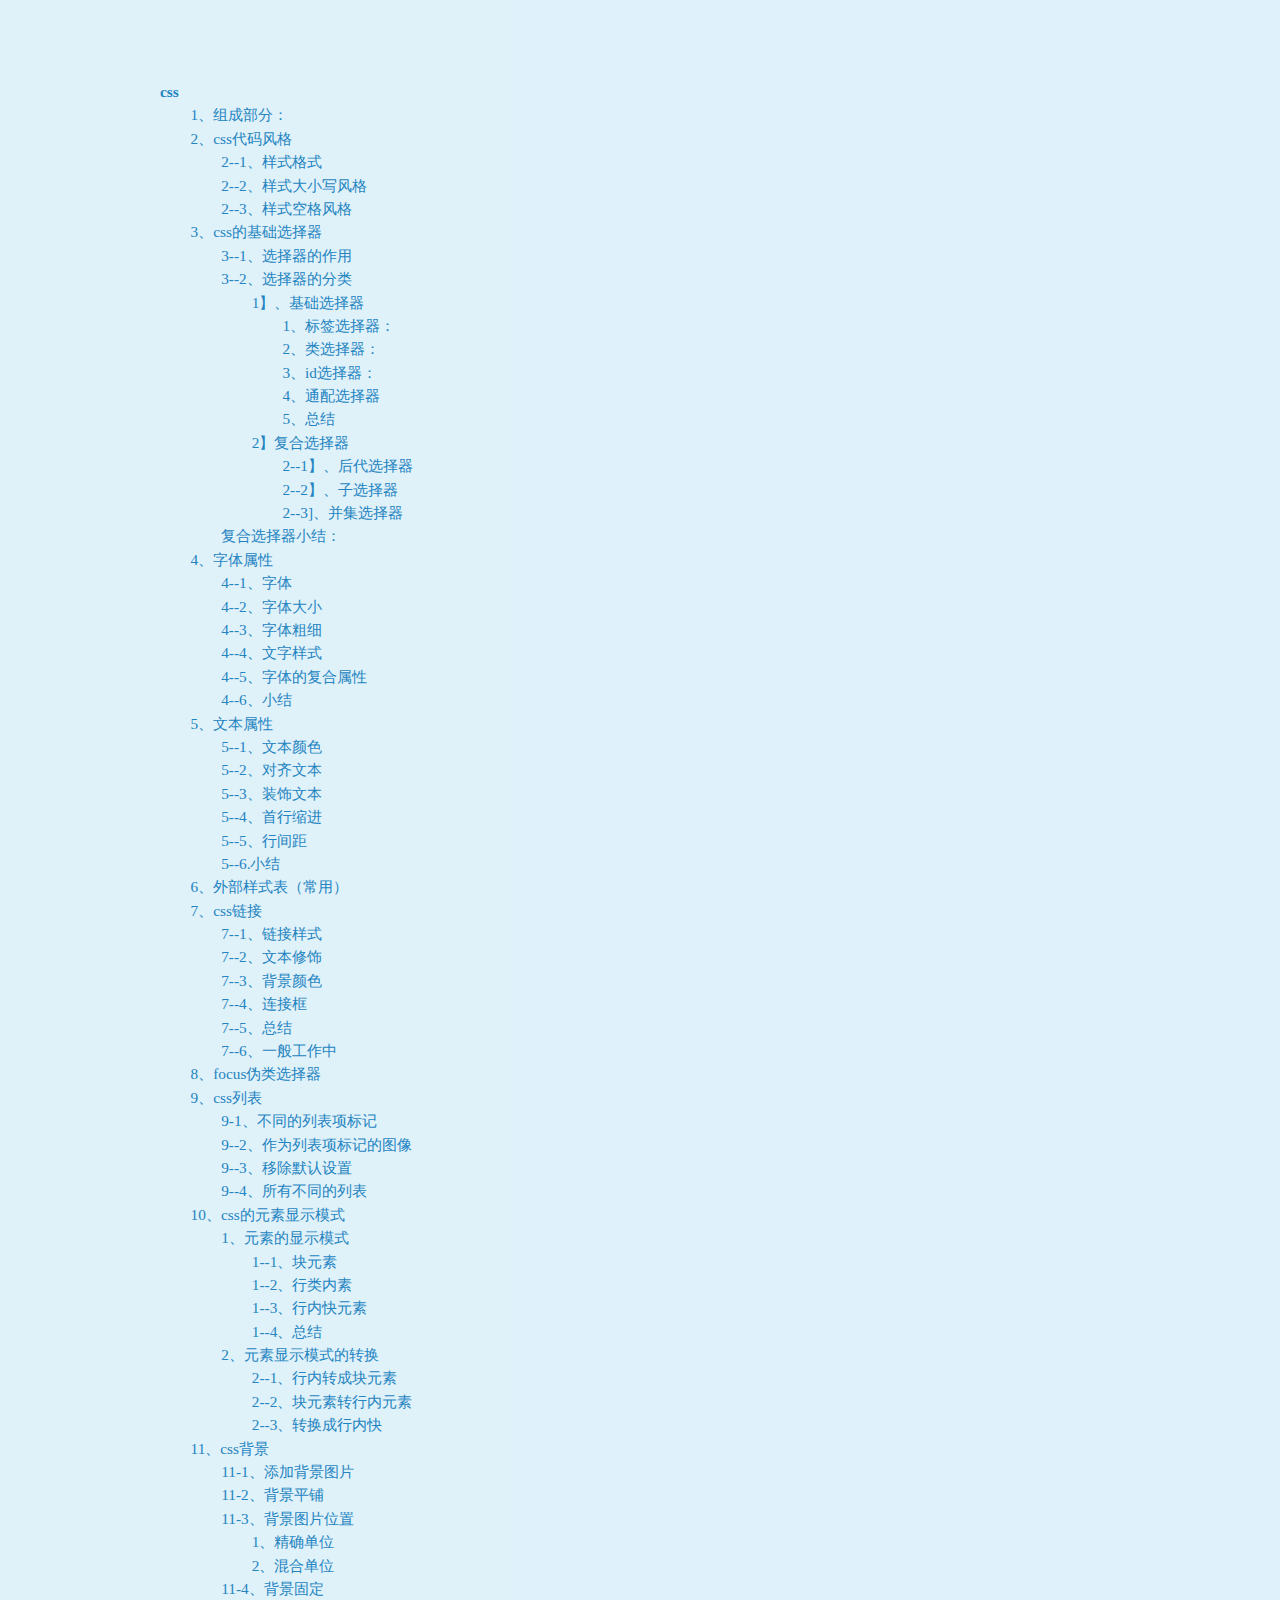
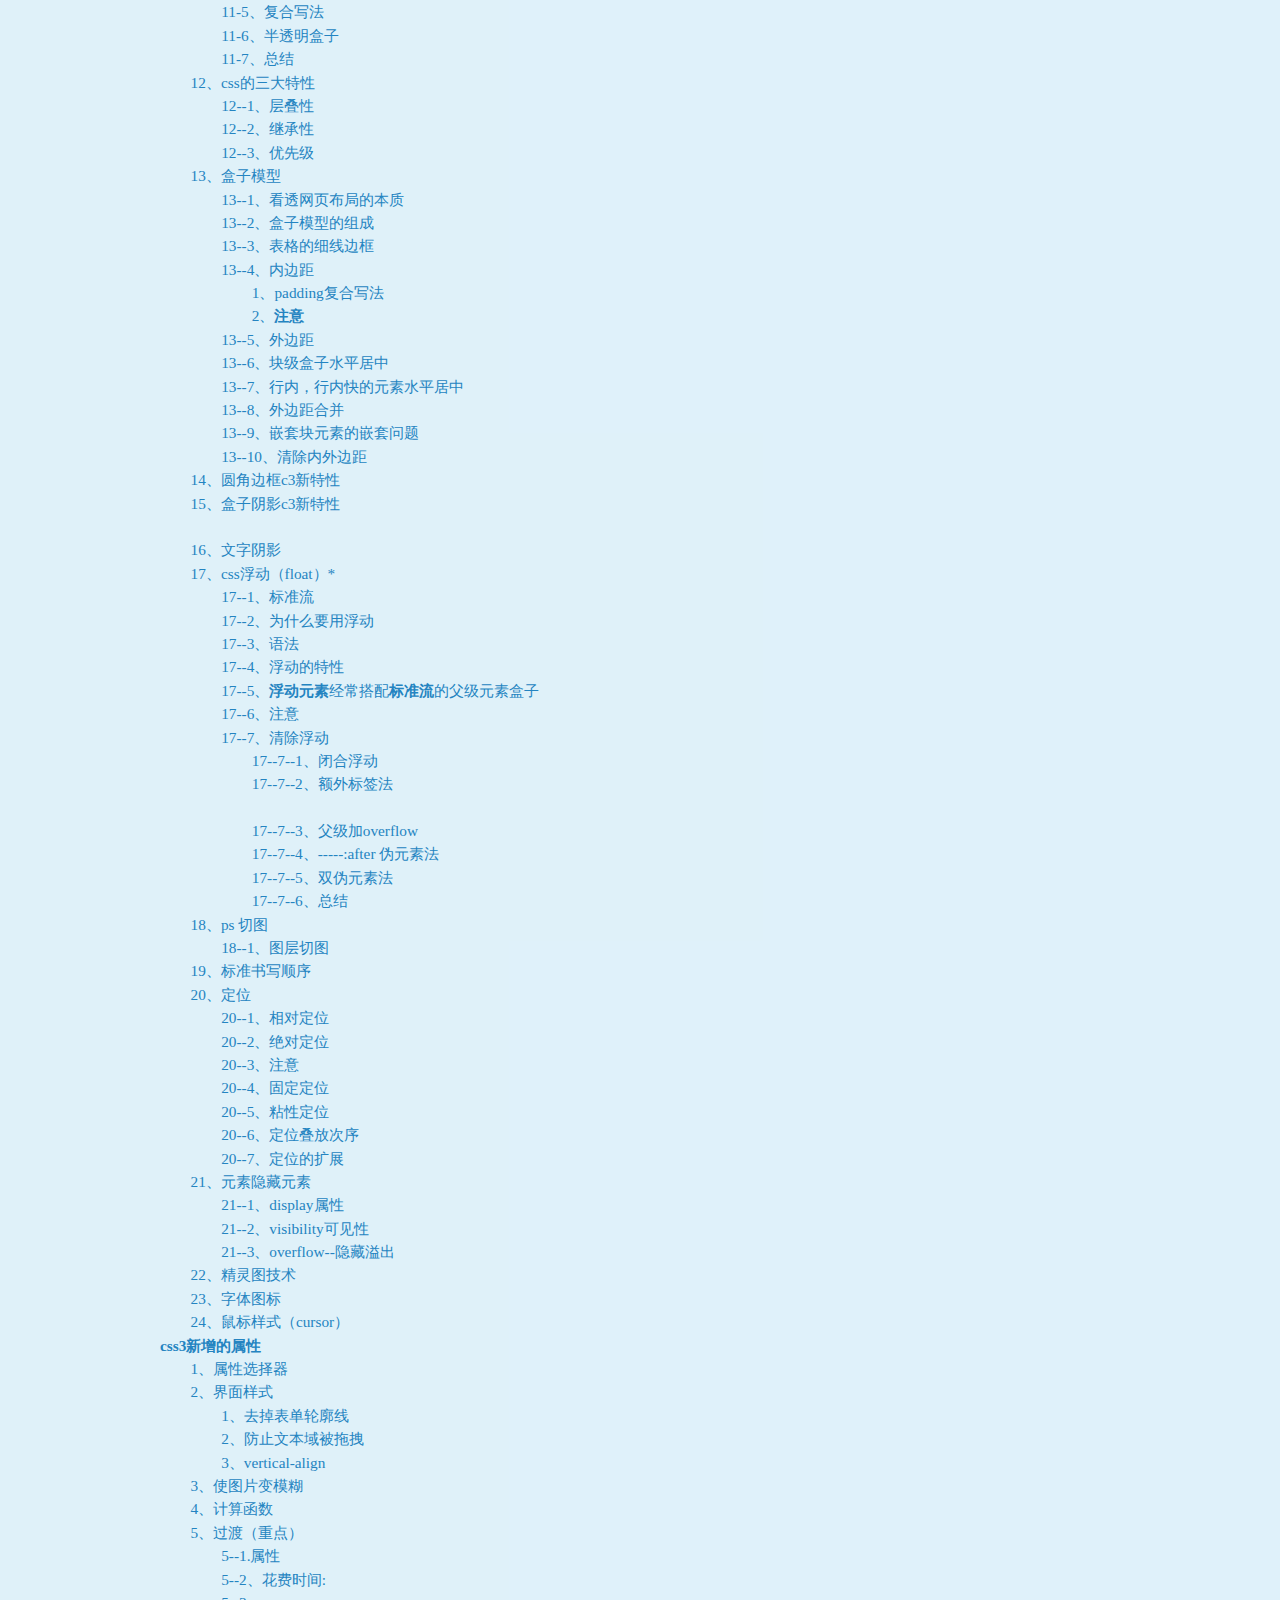
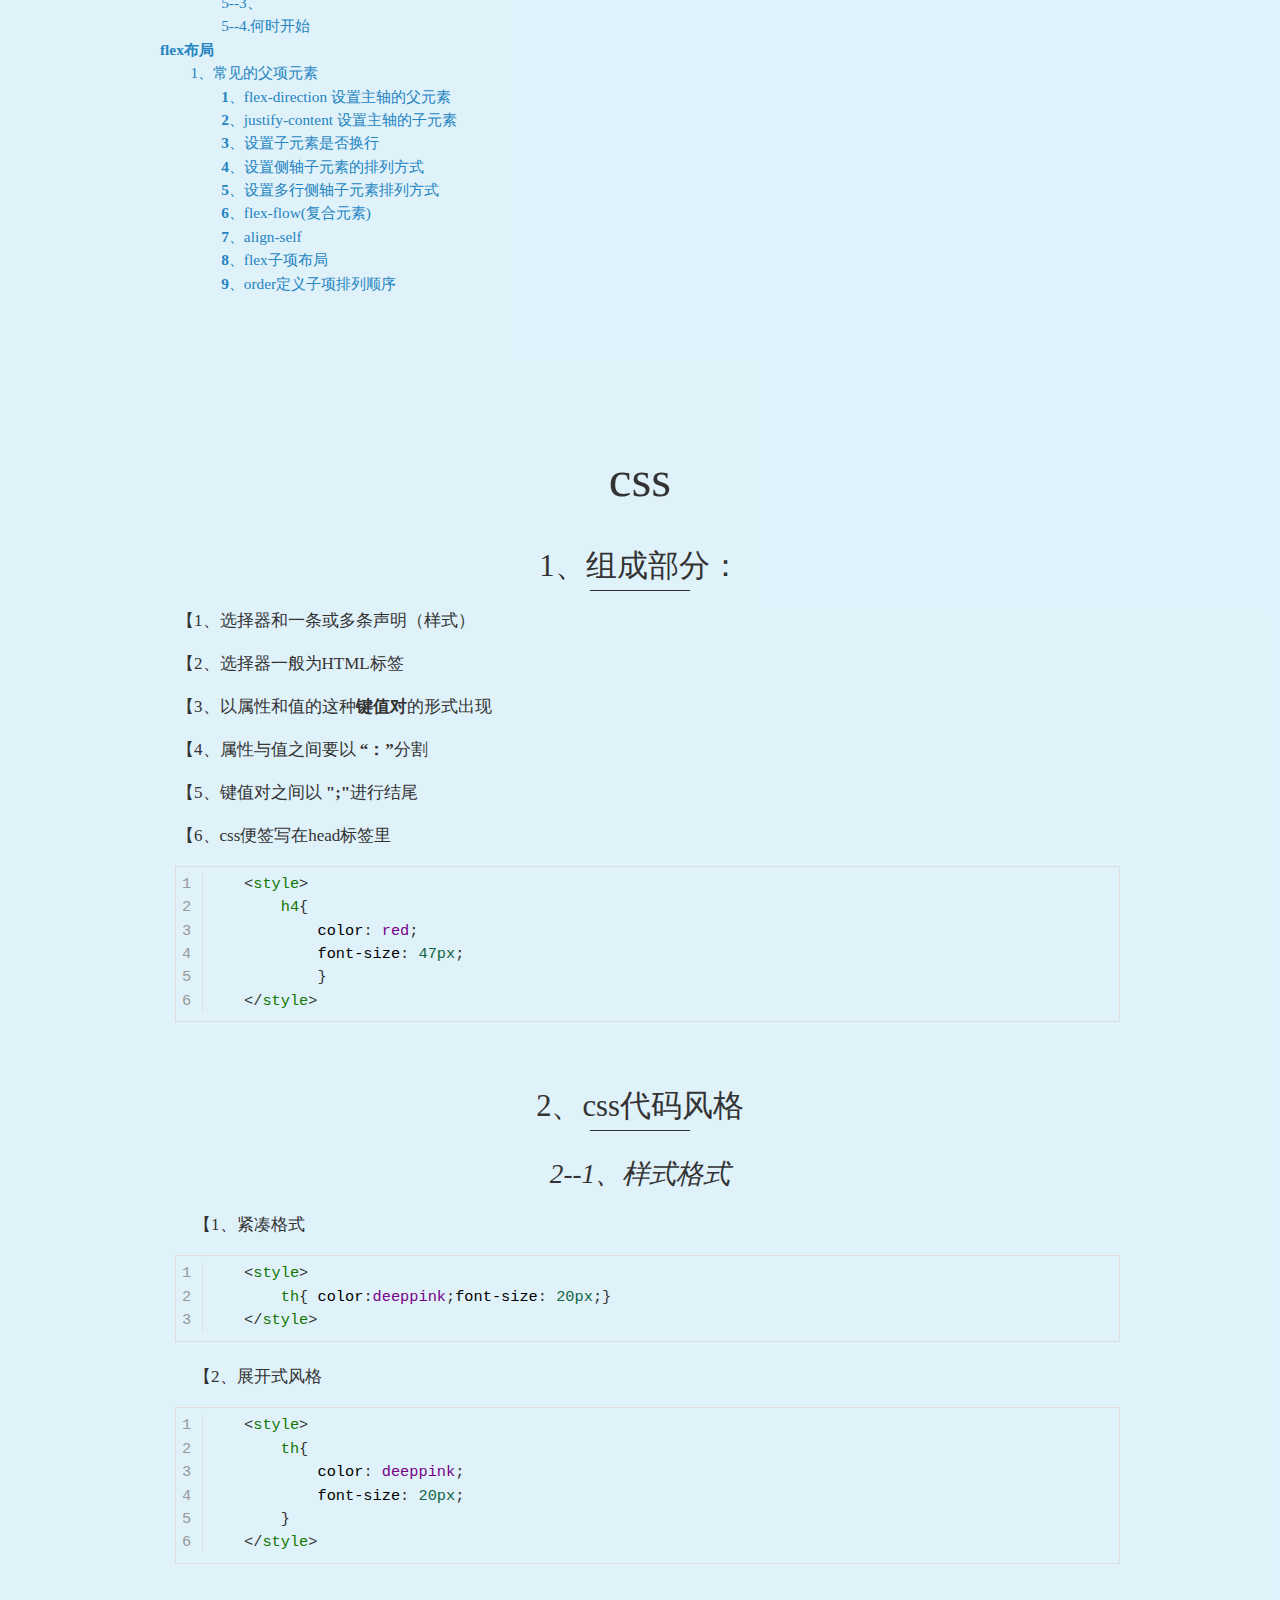
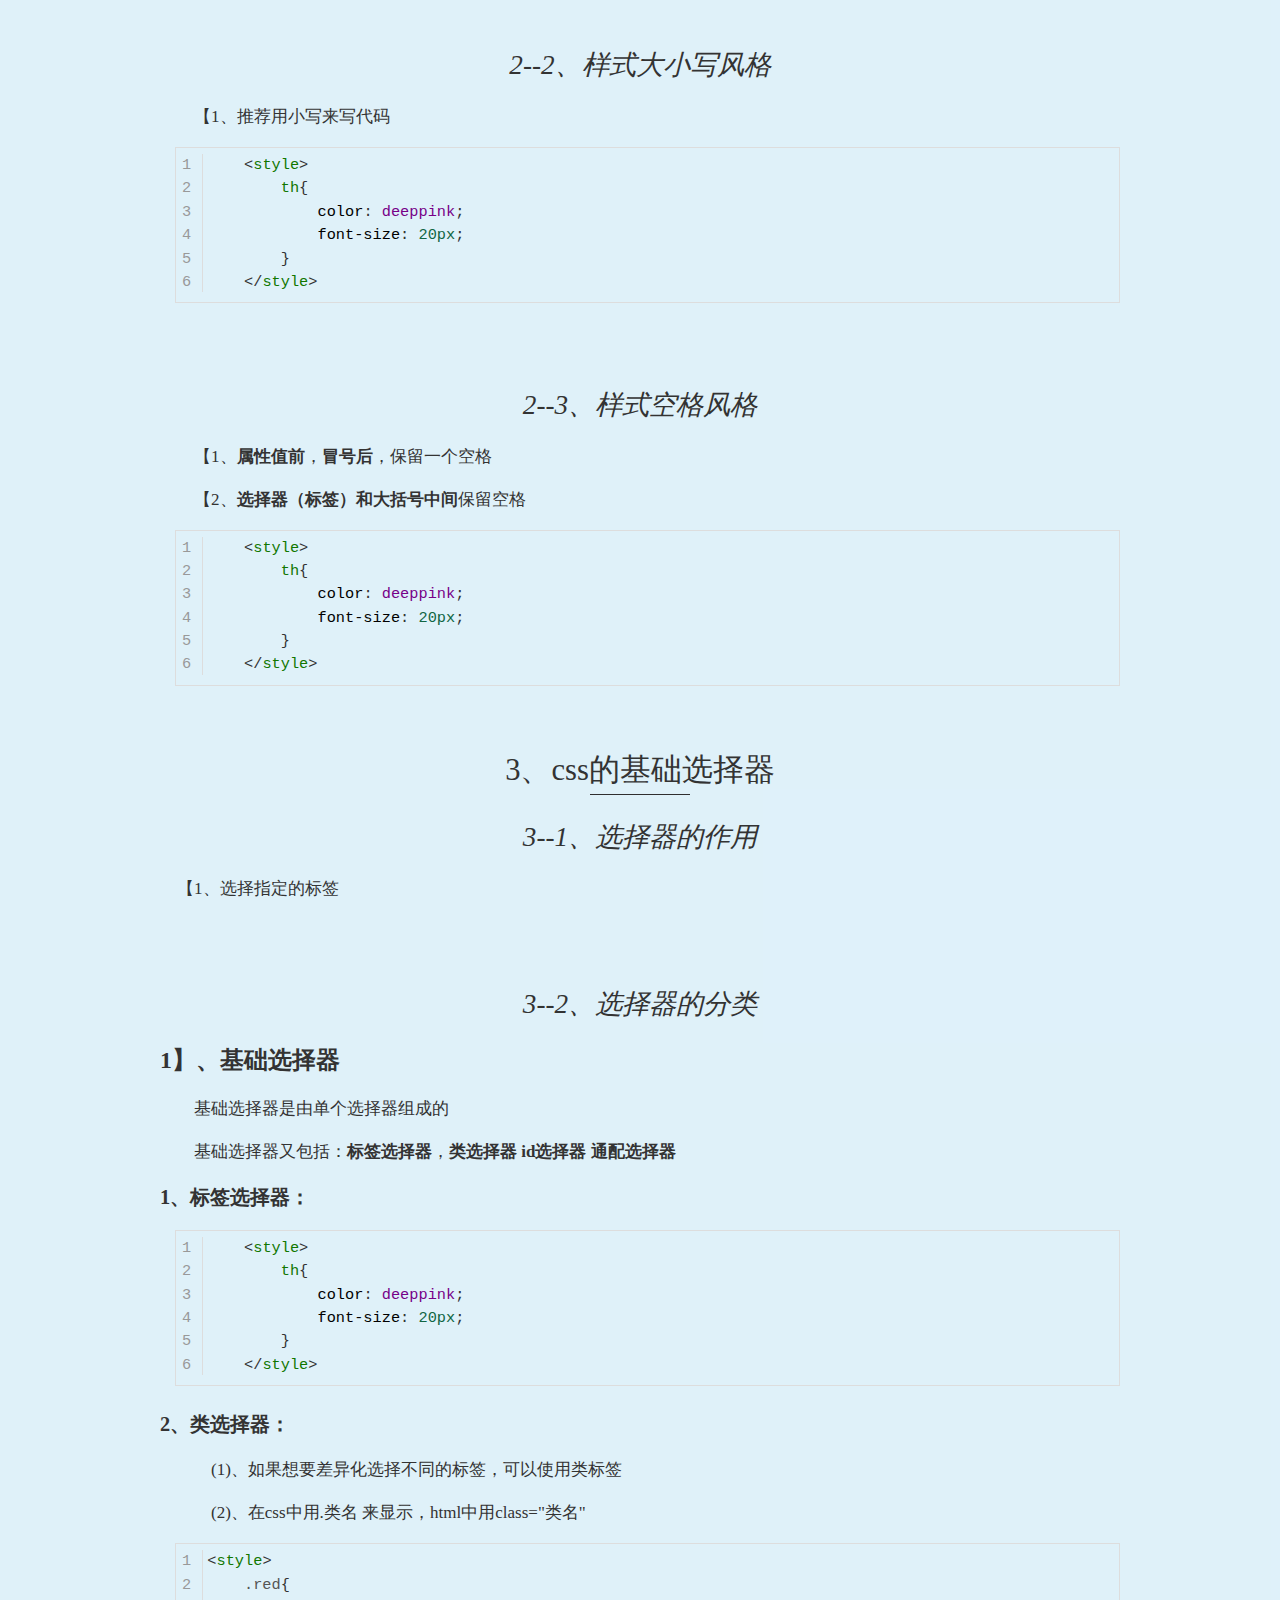
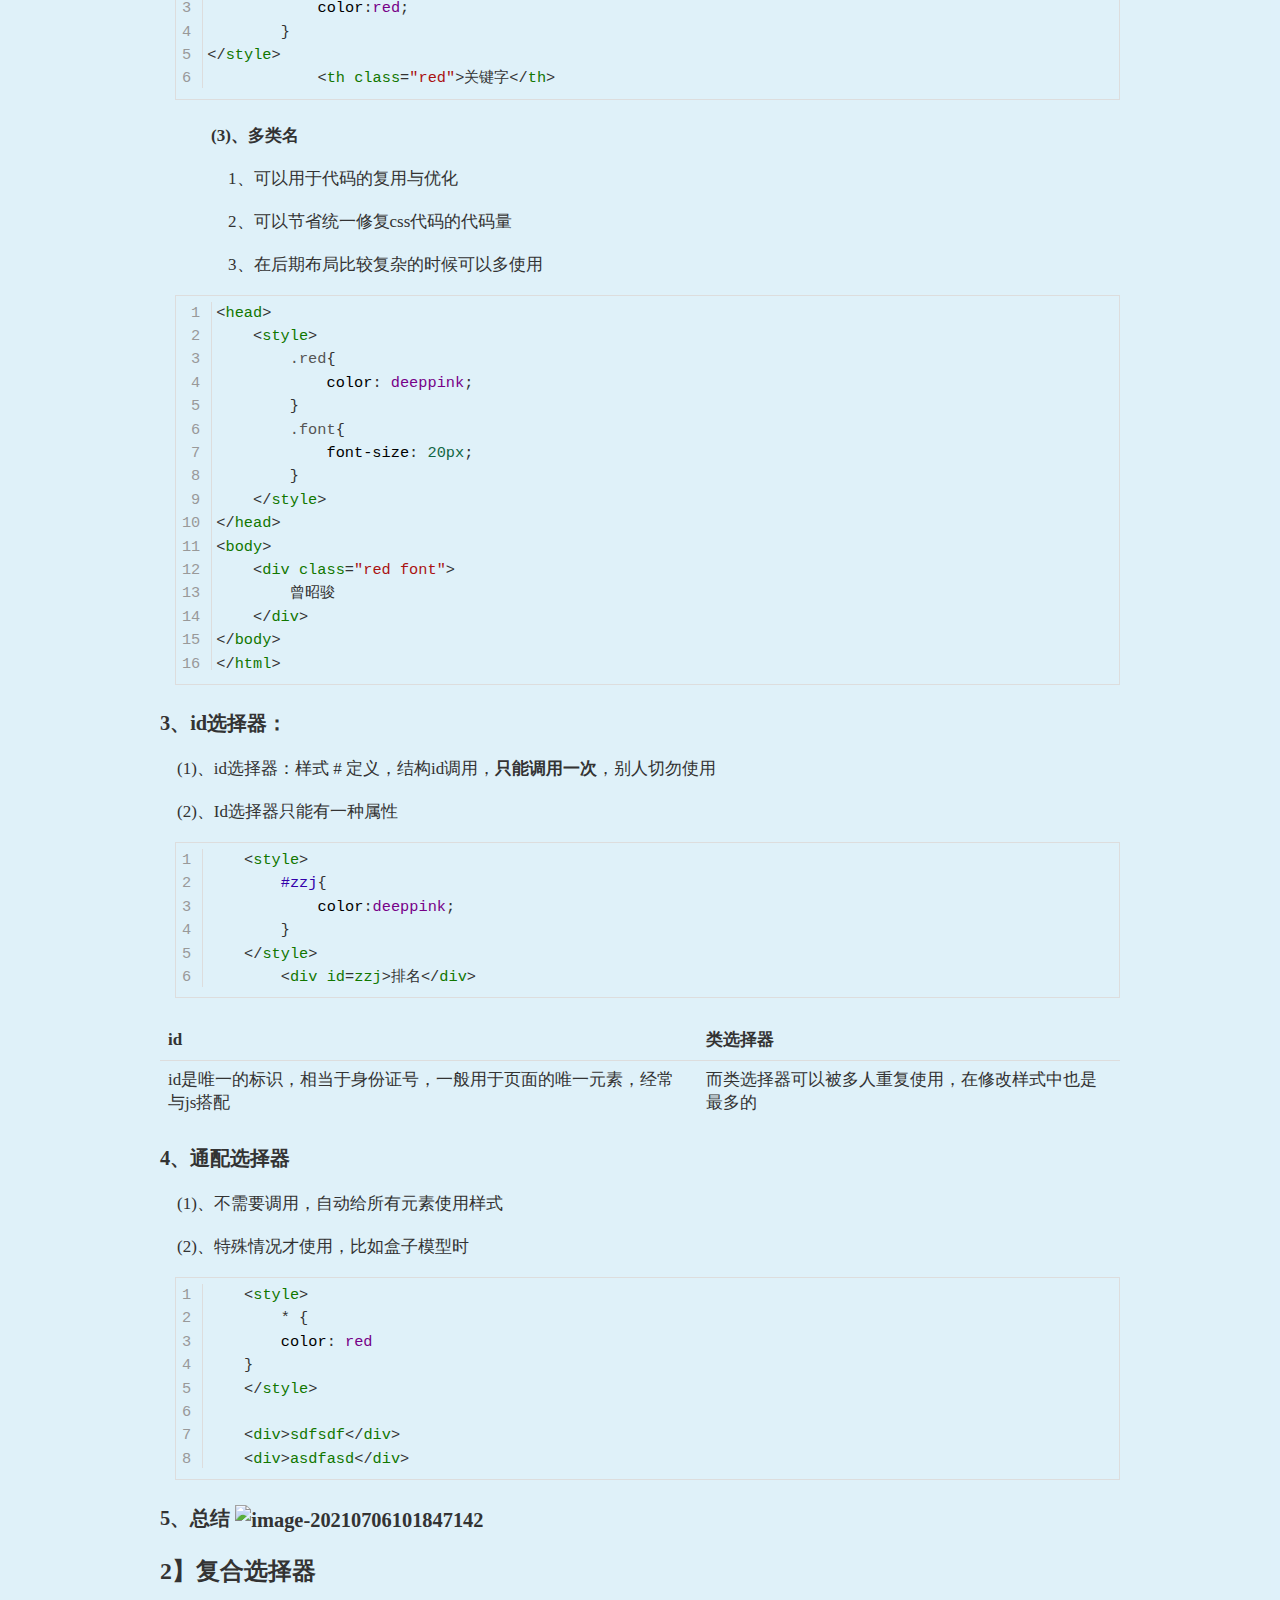
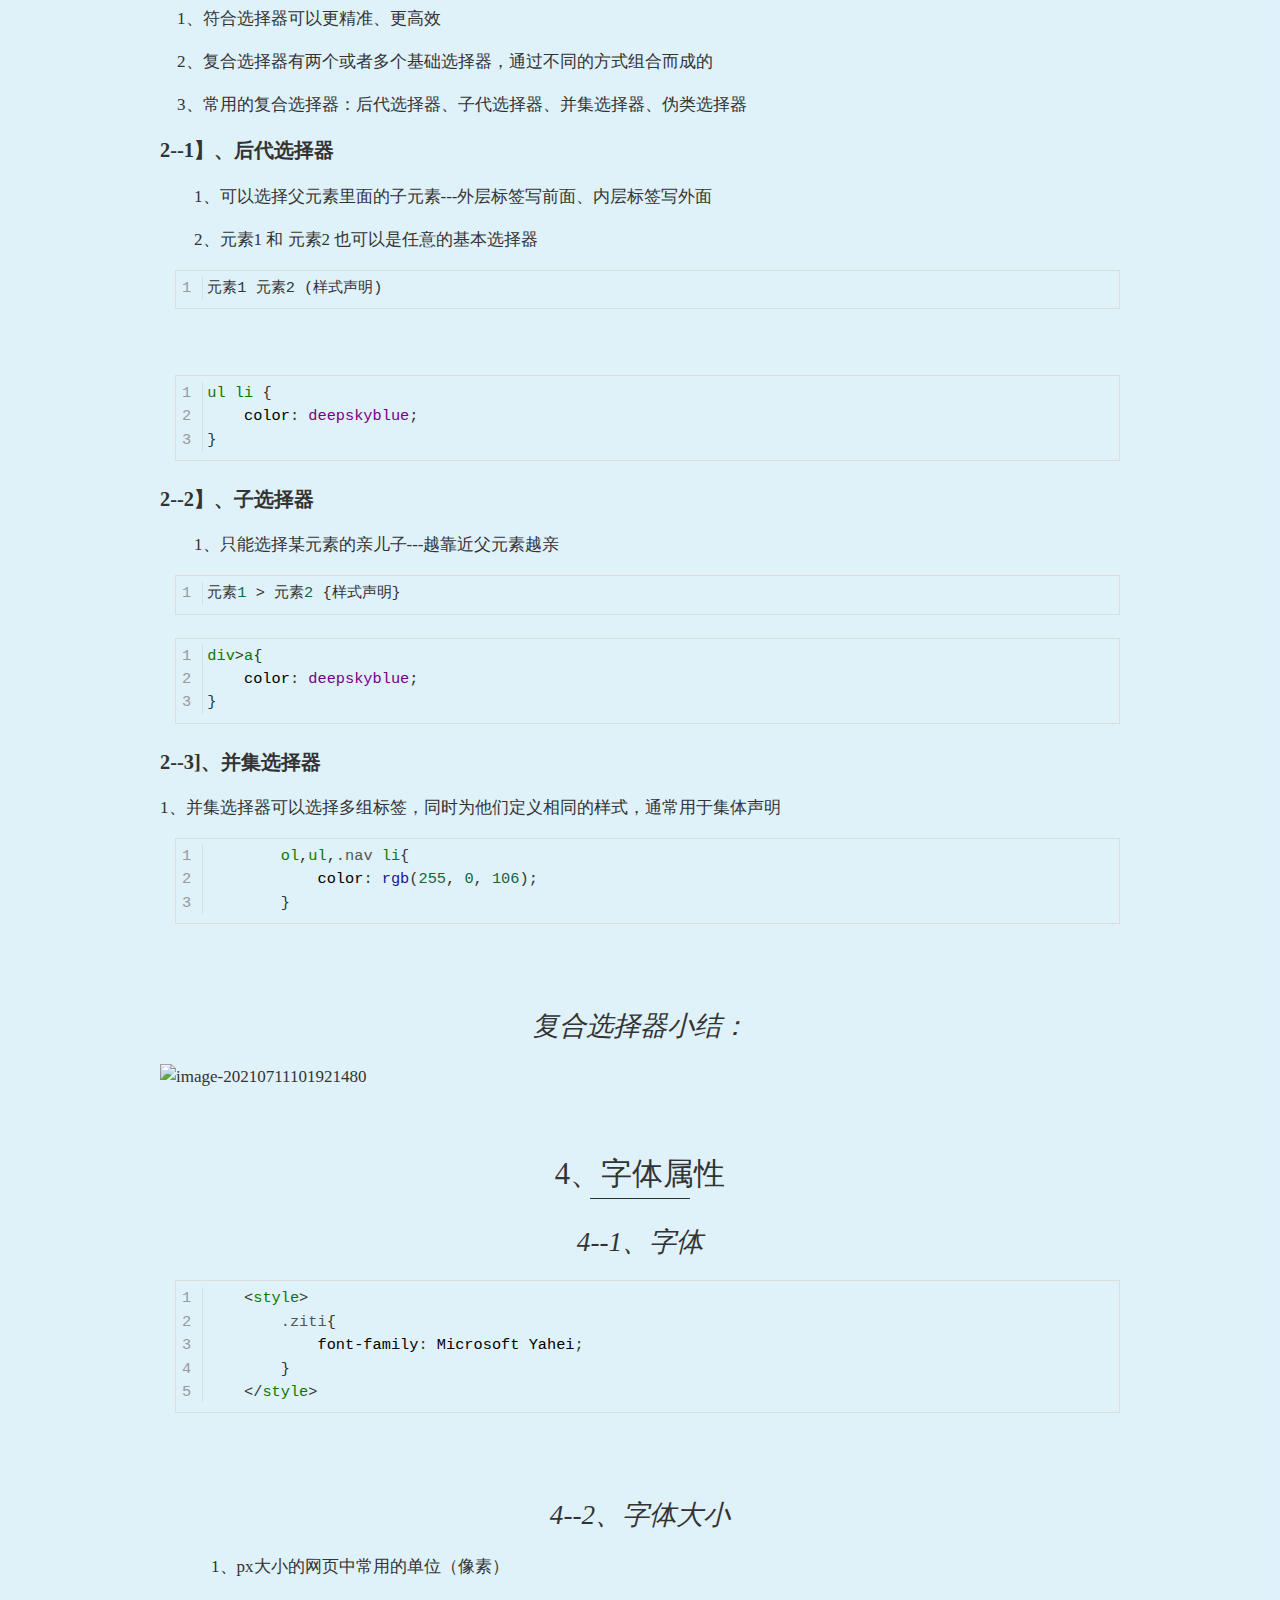
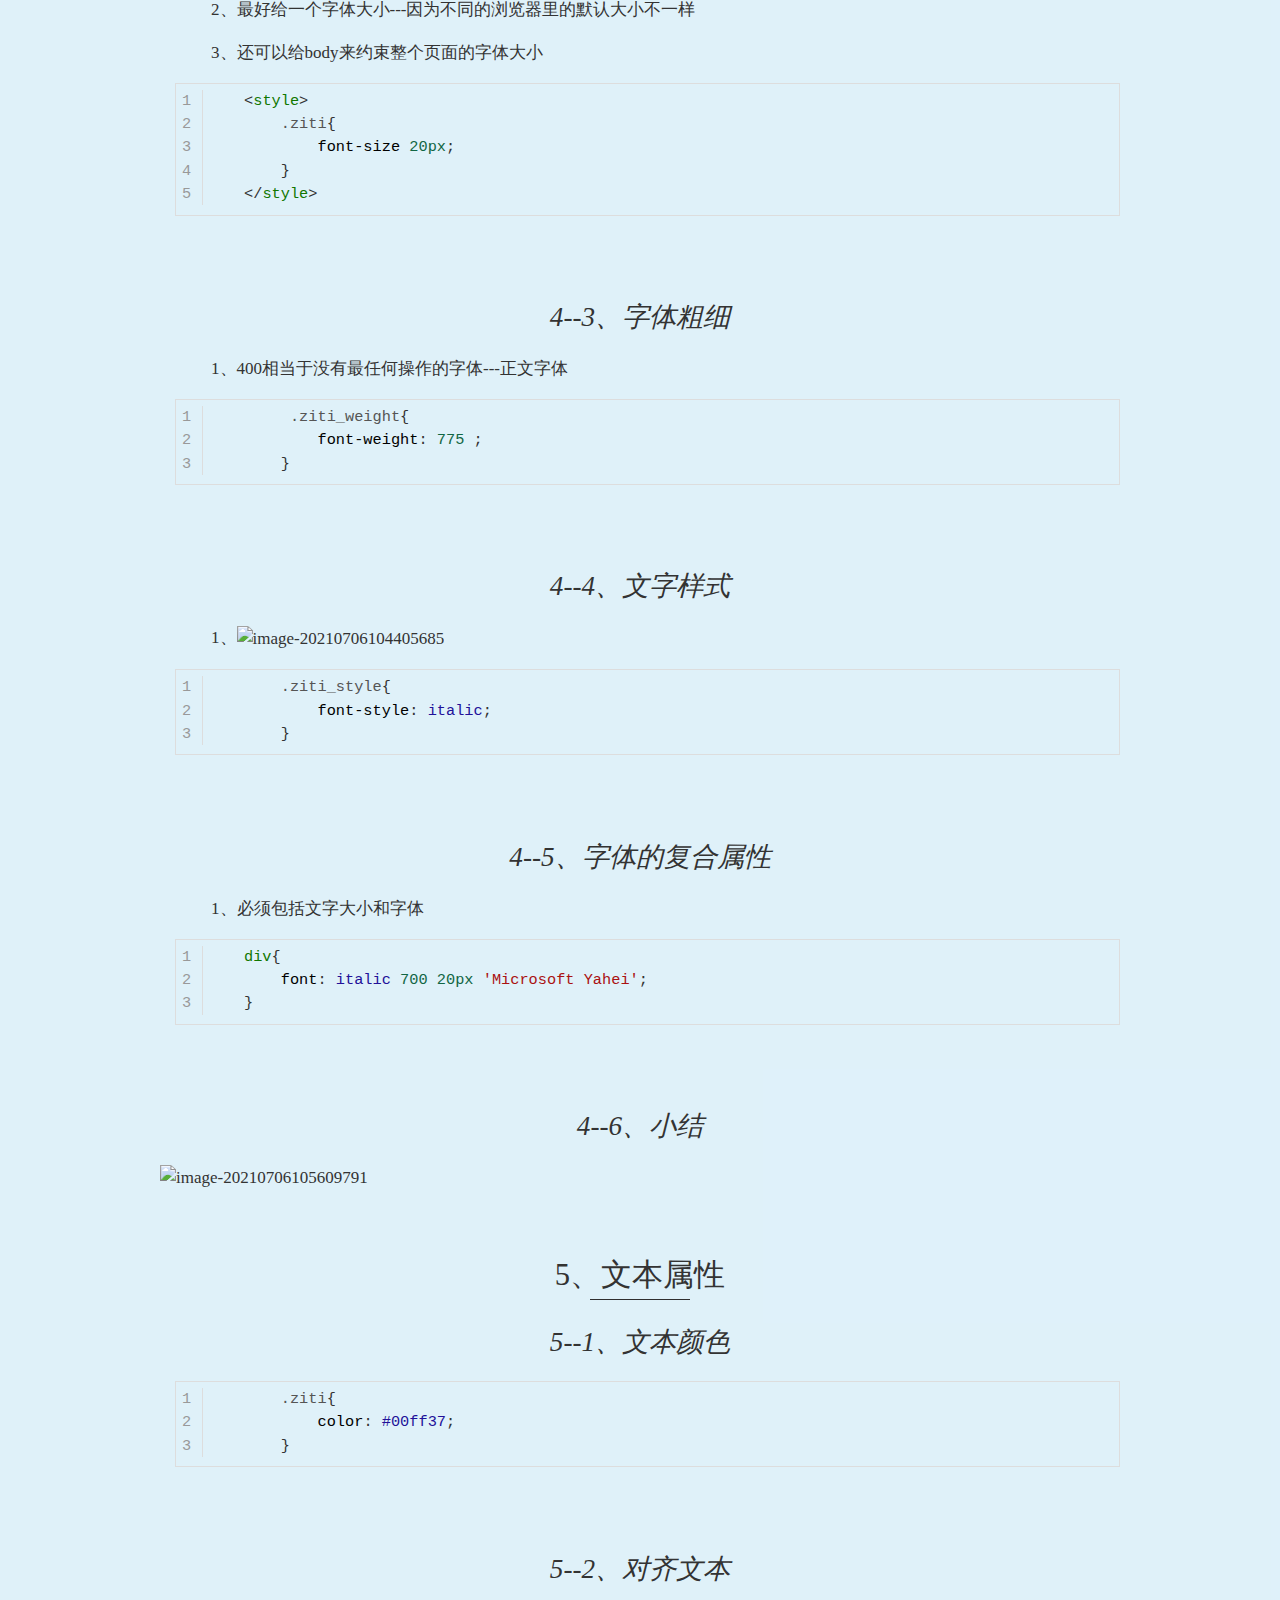
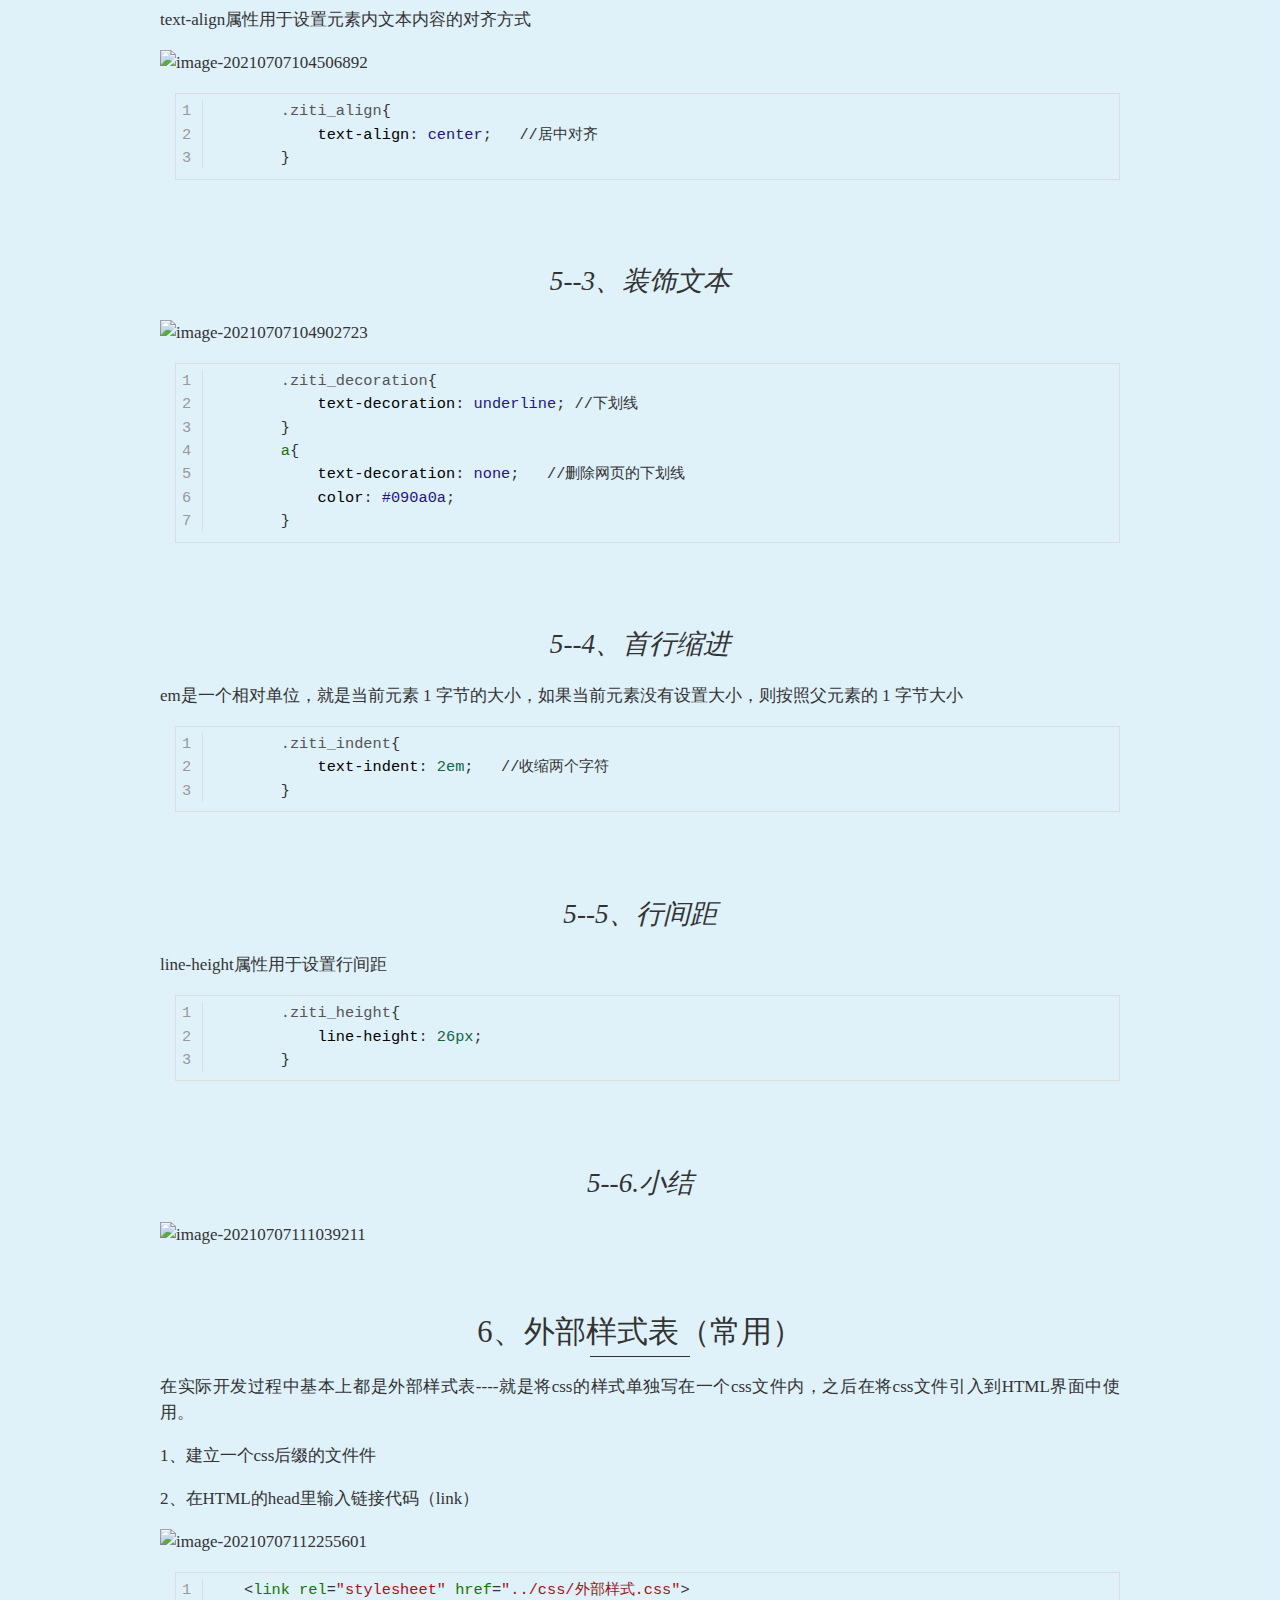
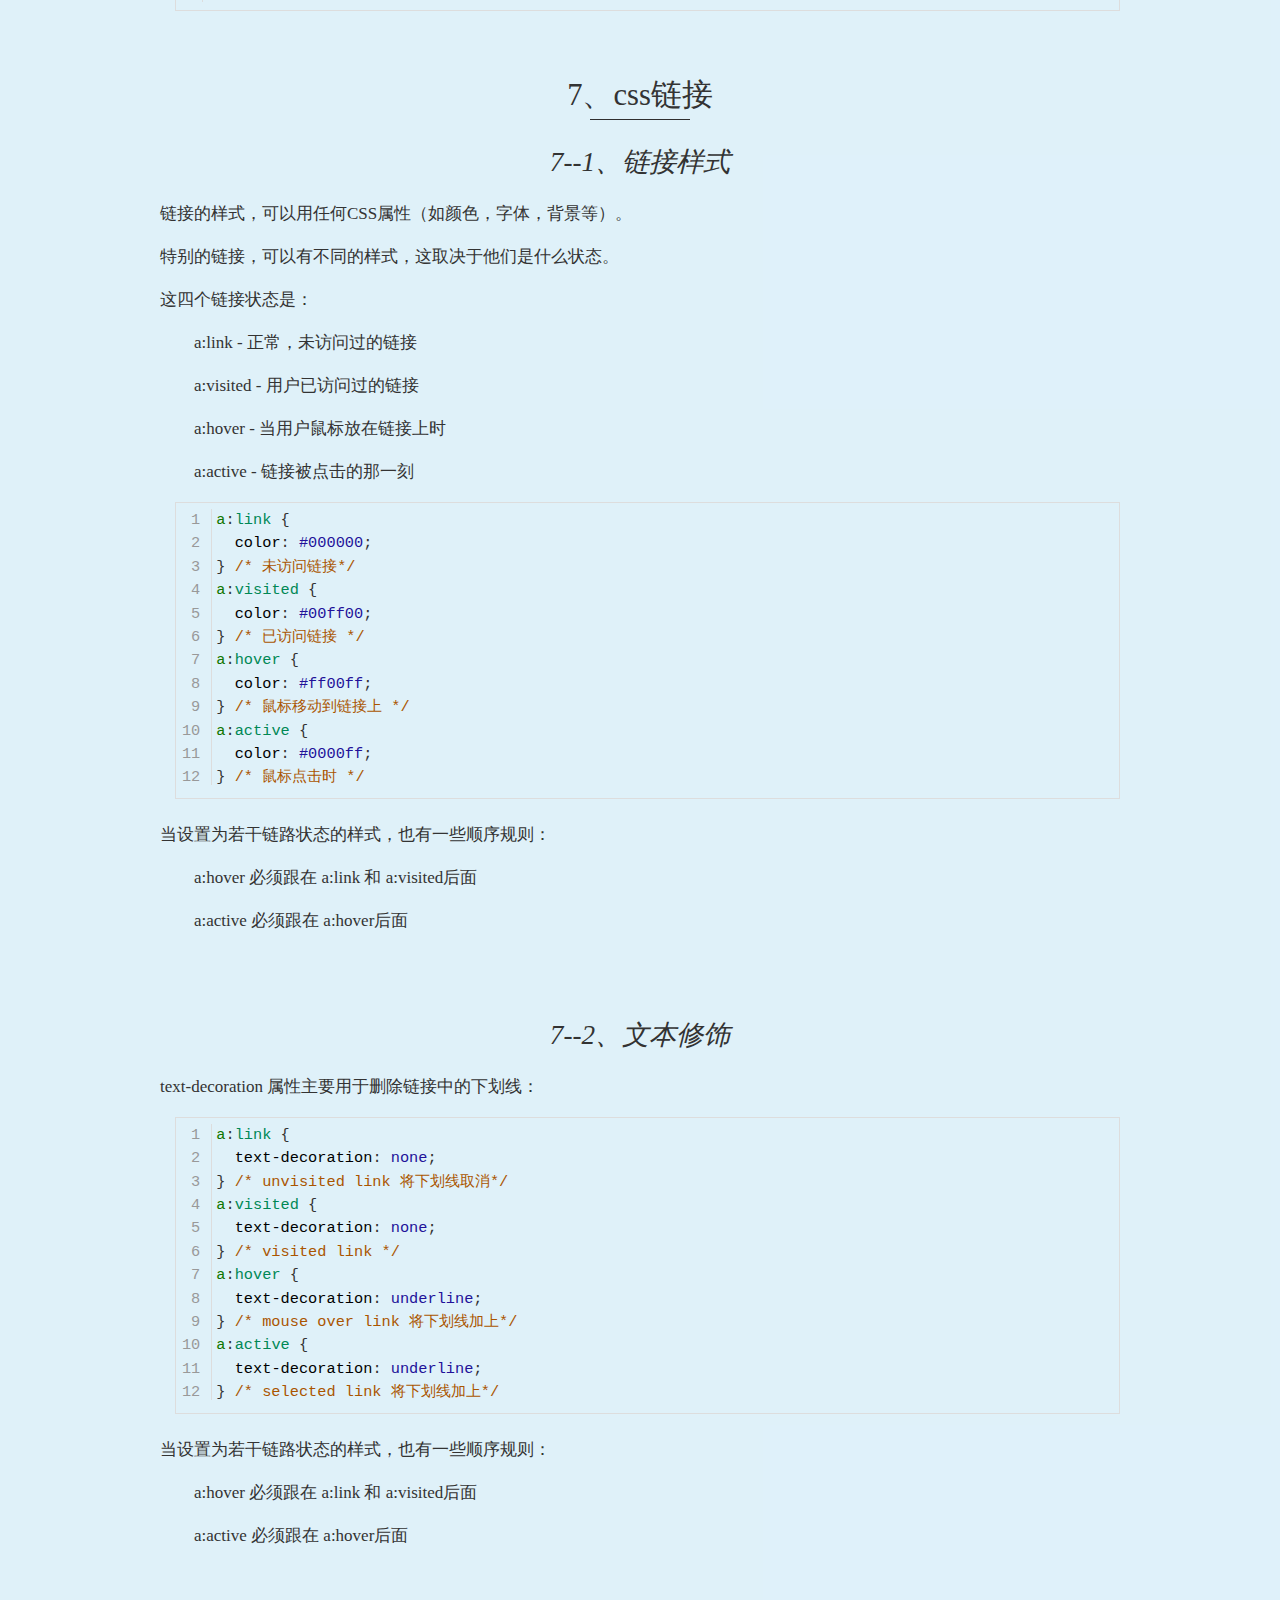
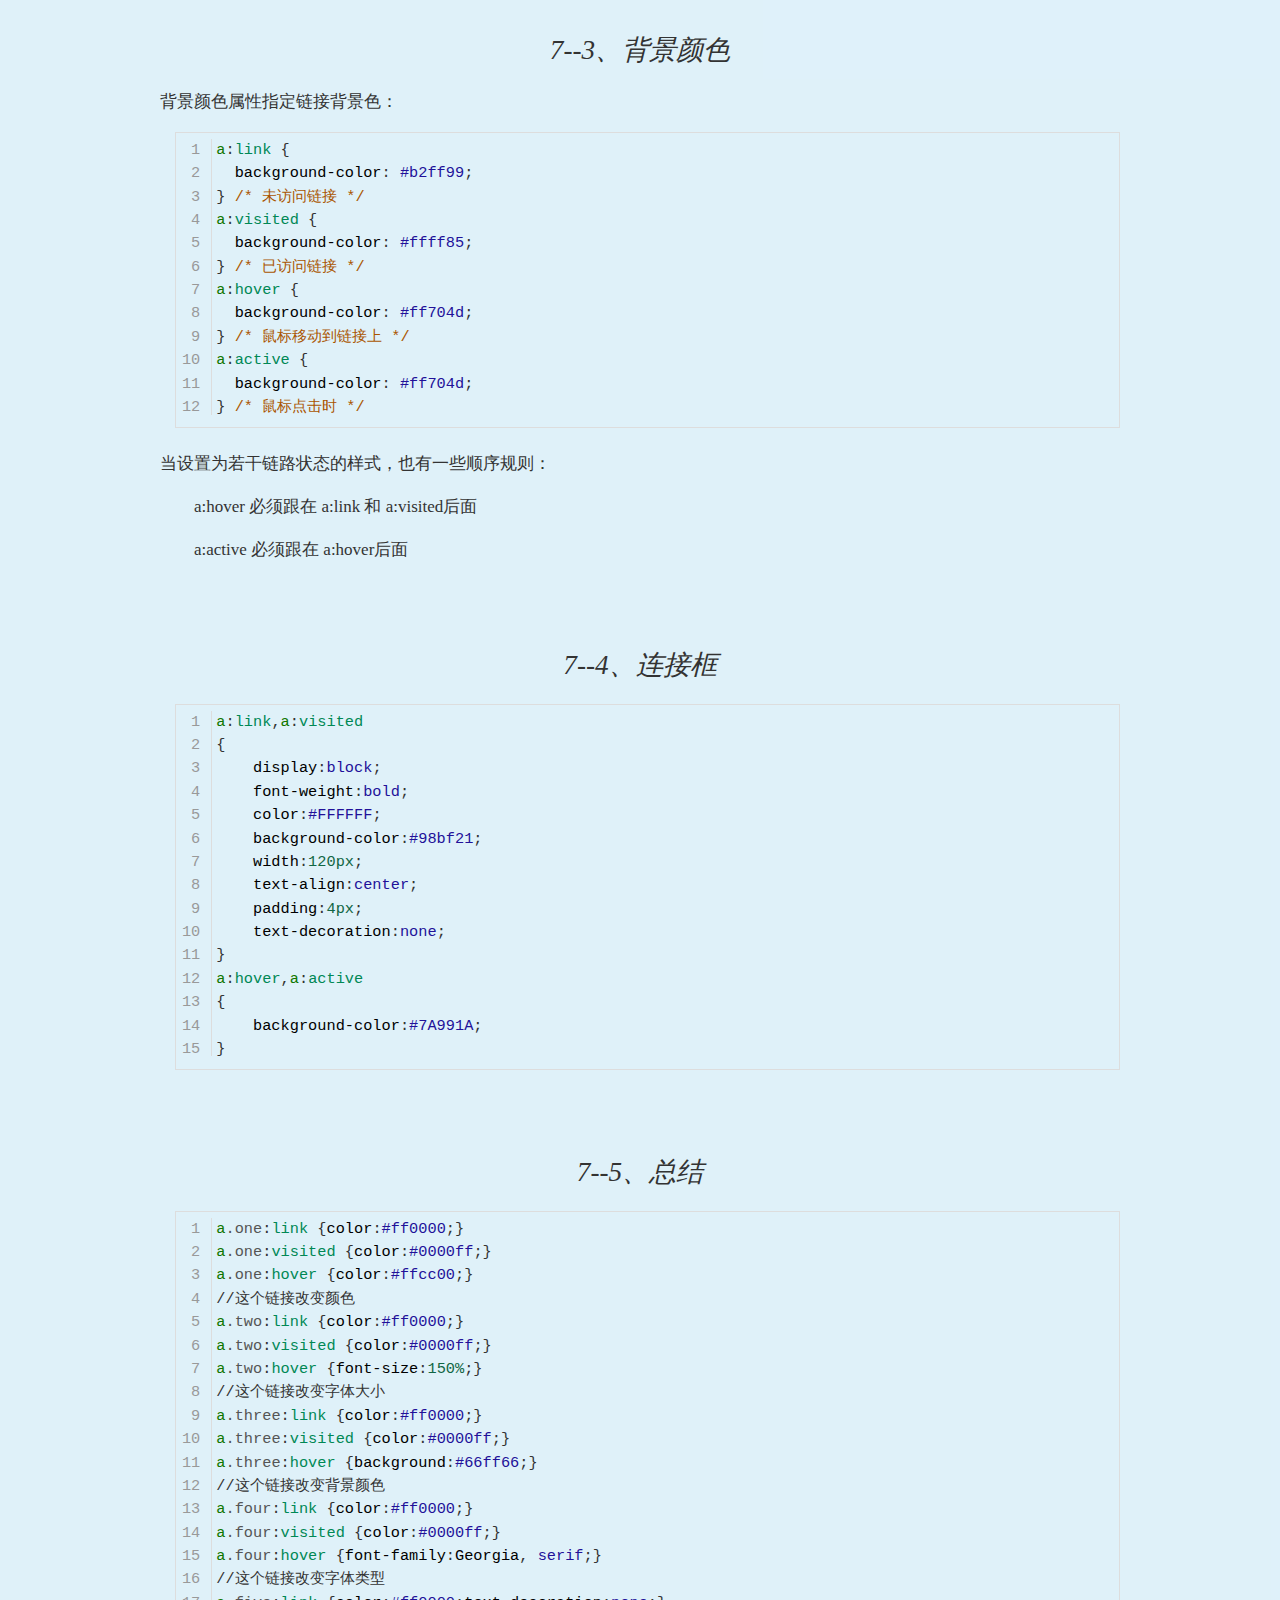
==== commit 7465585f: "Add files via upload" ====
--- a/cssNode.html
+++ b/cssNode.html
@@ -282,297 +282,298 @@
 }
 
 
-html {
-	font-size: 19px;
-}
-
-html, body {
-	margin: auto;
-	background: #fefefe;
-	-webkit-font-smoothing: antialiased;
-}
-body {
-	font-family: "Vollkorn", Palatino, Times;
-	color: #333;
-	line-height: 1.4;
-	text-align: justify;
-}
-
-#write {
-	max-width: 960px;
-	margin: 0 auto;
-	margin-bottom: 2em;
-	line-height: 1.53;
-	padding-top: 40px;
-}
-
-@media only screen and (min-width: 1400px) {
-	#write {
-		max-width: 1100px;
-	}
-}
-
-@media print {
-	html {
-		font-size: 13px;
-	}
-}
-
-/* Typography
--------------------------------------------------------- */
-
-#write>h1:first-child,
-h1 {
-	margin-top: 1.6em;
-	font-weight: normal;
-}
-
-h1 {
-	font-size:3em;
-}
-
-h2 {
-	margin-top:2em;
-	font-weight: normal;
-}
-
-h3 {
-	font-weight: normal;
-	font-style: italic;
-	margin-top: 3em;
-}
-
-h1, 
-h2, 
-h3{
-	text-align: center;
-}
-
-h2:after{
-	border-bottom: 1px solid #2f2f2f;
-    content: '';
-    width: 100px;
-    display: block;
-    margin: 0 auto;
-    height: 1px;
-}
-
-h1+h2, h2+h3 {
-	margin-top: 0.83em;
-}
-
-p,
-.mathjax-block {
-	margin-top: 0;
-	-webkit-hypens: auto;
-	-moz-hypens: auto;
-	hyphens: auto;
-}
-ul {
-	list-style: square;
-	padding-left: 1.2em;
-}
-ol {
-	padding-left: 1.2em;
-}
-blockquote {
-	margin-left: 1em;
-	padding-left: 1em;
-	border-left: 1px solid #ddd;
-}
-code,
-pre {
-	font-family: "Consolas", "Menlo", "Monaco", monospace, serif;
-	font-size: .9em;
-	background: white;
-}
-.md-fences{
-	margin-left: 1em;
-	padding-left: 1em;
-	border: 1px solid #ddd;
-	padding-bottom: 8px;
-	padding-top: 6px;
-	margin-bottom: 1.5em;
-}
-
-a {
-	color: #2484c1;
-	text-decoration: none;
-}
-a:hover {
-	text-decoration: underline;
-}
-a img {
-	border: none;
-}
-h1 a,
-h1 a:hover {
-	color: #333;
-	text-decoration: none;
-}
-hr {
-	color: #ddd;
-	height: 1px;
-	margin: 2em 0;
-	border-top: solid 1px #ddd;
-	border-bottom: none;
-	border-left: 0;
-	border-right: 0;
-}
-.ty-table-edit {
-	background: #ededed;
-    padding-top: 4px;
-}
-table {
-	margin-bottom: 1.333333rem
-}
-table th,
-table td {
-	padding: 8px;
-	line-height: 1.333333rem;
-	vertical-align: top;
-	border-top: 1px solid #ddd
-}
-table th {
-	font-weight: bold
-}
-table thead th {
-	vertical-align: bottom
-}
-table caption+thead tr:first-child th,
-table caption+thead tr:first-child td,
-table colgroup+thead tr:first-child th,
-table colgroup+thead tr:first-child td,
-table thead:first-child tr:first-child th,
-table thead:first-child tr:first-child td {
-	border-top: 0
-}
-table tbody+tbody {
-	border-top: 2px solid #ddd
-}
-
-.task-list{
-	padding:0;
-}
-
-.md-task-list-item {
-	padding-left: 1.6rem;
-}
-
-.md-task-list-item > input:before {
-	content: '\221A';
-	display: inline-block;
-	width: 1.33333333rem;
-  	height: 1.6rem;
-	vertical-align: middle;
-	text-align: center;
-	color: #ddd;
-	background-color: #fefefe;
-}
-
-.md-task-list-item > input:checked:before,
-.md-task-list-item > input[checked]:before{
-	color: inherit;
-}
-.md-tag {
-	color: inherit;
-	font: inherit;
-}
-#write pre.md-meta-block {
-	min-height: 35px;
-	padding: 0.5em 1em;
-}
-#write pre.md-meta-block {
-	white-space: pre;
-	background: #f8f8f8;
-	border: 0px;
-	color: #999;
-	
-	width: 100vw;
-	max-width: calc(100% + 60px);
-	margin-left: -30px;
-	border-left: 30px #f8f8f8 solid;
-	border-right: 30px #f8f8f8 solid;
-
-	margin-bottom: 2em;
-	margin-top: -1.3333333333333rem;
-	padding-top: 26px;
-	padding-bottom: 10px;
-	line-height: 1.8em;
-	font-size: 0.9em;
-	font-size: 0.76em;
-	padding-left: 0;
-}
-.md-img-error.md-image>.md-meta{
-	vertical-align: bottom;
-}
-#write>h5.md-focus:before {
-	top: 2px;
-}
-
-.md-toc {
-	margin-top: 40px;
-}
-
-.md-toc-content {
-	padding-bottom: 20px;
-}
-
-.outline-expander:before {
-	color: inherit;
-	font-size: 14px;
-	top: auto;
-	content: "\f0da";
-	font-family: FontAwesome;
-}
-
-.outline-expander:hover:before,
-.outline-item-open>.outline-item>.outline-expander:before {
-  	content: "\f0d7";
-}
-
-/** source code mode */
-#typora-source {
-	font-family: Courier, monospace;
-    color: #6A6A6A;
-}
-
-.html-for-mac #typora-sidebar {
-    -webkit-box-shadow: 0 6px 12px rgba(0, 0, 0, .175);
-    box-shadow: 0 6px 12px rgba(0, 0, 0, .175);
-}
-
-.cm-s-typora-default .cm-header, 
-.cm-s-typora-default .cm-property,
-.CodeMirror.cm-s-typora-default div.CodeMirror-cursor {
-	color: #428bca;
-}
-
-.cm-s-typora-default .cm-atom, .cm-s-typora-default .cm-number {
-	color: #777777;
-}
-
-.typora-node .file-list-item-parent-loc, 
-.typora-node .file-list-item-time, 
-.typora-node .file-list-item-summary {
-	font-family: arial, sans-serif;
-}
-
-.md-task-list-item>input {
-    margin-left: -1.3em;
-    margin-top: calc(1rem - 12px);
-}
-
-.md-mathjax-midline {
-	background: #fafafa;
-}
-
-.md-fences .code-tooltip {
-	bottom: -2em !important;
-}
-
-.dropdown-menu .divider {
-	border-color: #e5e5e5;
+html {
+	font-size: 19px;
+}
+
+html, body {
+	margin: auto;
+	background: #fefefe;
+	-webkit-font-smoothing: antialiased;
+}
+body {
+	font-family: "Vollkorn", Palatino, Times;
+	color: #333;
+	background-color: rgba(140, 207, 238, 0.27);
+	line-height: 1.4;
+	text-align: justify;
+}
+
+#write {
+	max-width: 960px;
+	margin: 0 auto;
+	margin-bottom: 2em;
+	line-height: 1.53;
+	padding-top: 40px;
+}
+
+@media only screen and (min-width: 1400px) {
+	#write {
+		max-width: 1100px;
+	}
+}
+
+@media print {
+	html {
+		font-size: 13px;
+	}
+}
+
+/* Typography
+-------------------------------------------------------- */
+
+#write>h1:first-child,
+h1 {
+	margin-top: 1.6em;
+	font-weight: normal;
+}
+
+h1 {
+	font-size:3em;
+}
+
+h2 {
+	margin-top:2em;
+	font-weight: normal;
+}
+
+h3 {
+	font-weight: normal;
+	font-style: italic;
+	margin-top: 3em;
+}
+
+h1, 
+h2, 
+h3{
+	text-align: center;
+}
+
+h2:after{
+	border-bottom: 1px solid #2f2f2f;
+    content: '';
+    width: 100px;
+    display: block;
+    margin: 0 auto;
+    height: 1px;
+}
+
+h1+h2, h2+h3 {
+	margin-top: 0.83em;
+}
+
+p,
+.mathjax-block {
+	margin-top: 0;
+	-webkit-hypens: auto;
+	-moz-hypens: auto;
+	hyphens: auto;
+}
+ul {
+	list-style: square;
+	padding-left: 1.2em;
+}
+ol {
+	padding-left: 1.2em;
+}
+blockquote {
+	margin-left: 1em;
+	padding-left: 1em;
+	border-left: 1px solid #ddd;
+}
+code,
+pre {
+	font-family: "Consolas", "Menlo", "Monaco", monospace, serif;
+	font-size: .9em;
+	background: white;
+}
+.md-fences{
+	margin-left: 1em;
+	padding-left: 1em;
+	border: 1px solid #ddd;
+	padding-bottom: 8px;
+	padding-top: 6px;
+	margin-bottom: 1.5em;
+}
+
+a {
+	color: #2484c1;
+	text-decoration: none;
+}
+a:hover {
+	text-decoration: underline;
+}
+a img {
+	border: none;
+}
+h1 a,
+h1 a:hover {
+	color: #333;
+	text-decoration: none;
+}
+hr {
+	color: #ddd;
+	height: 1px;
+	margin: 2em 0;
+	border-top: solid 1px #ddd;
+	border-bottom: none;
+	border-left: 0;
+	border-right: 0;
+}
+.ty-table-edit {
+	background: #ededed;
+    padding-top: 4px;
+}
+table {
+	margin-bottom: 1.333333rem
+}
+table th,
+table td {
+	padding: 8px;
+	line-height: 1.333333rem;
+	vertical-align: top;
+	border-top: 1px solid #ddd
+}
+table th {
+	font-weight: bold
+}
+table thead th {
+	vertical-align: bottom
+}
+table caption+thead tr:first-child th,
+table caption+thead tr:first-child td,
+table colgroup+thead tr:first-child th,
+table colgroup+thead tr:first-child td,
+table thead:first-child tr:first-child th,
+table thead:first-child tr:first-child td {
+	border-top: 0
+}
+table tbody+tbody {
+	border-top: 2px solid #ddd
+}
+
+.task-list{
+	padding:0;
+}
+
+.md-task-list-item {
+	padding-left: 1.6rem;
+}
+
+.md-task-list-item > input:before {
+	content: '\221A';
+	display: inline-block;
+	width: 1.33333333rem;
+  	height: 1.6rem;
+	vertical-align: middle;
+	text-align: center;
+	color: #ddd;
+	background-color: #fefefe;
+}
+
+.md-task-list-item > input:checked:before,
+.md-task-list-item > input[checked]:before{
+	color: inherit;
+}
+.md-tag {
+	color: inherit;
+	font: inherit;
+}
+#write pre.md-meta-block {
+	min-height: 35px;
+	padding: 0.5em 1em;
+}
+#write pre.md-meta-block {
+	white-space: pre;
+	background: #f8f8f8;
+	border: 0px;
+	color: #999;
+	
+	width: 100vw;
+	max-width: calc(100% + 60px);
+	margin-left: -30px;
+	border-left: 30px #f8f8f8 solid;
+	border-right: 30px #f8f8f8 solid;
+
+	margin-bottom: 2em;
+	margin-top: -1.3333333333333rem;
+	padding-top: 26px;
+	padding-bottom: 10px;
+	line-height: 1.8em;
+	font-size: 0.9em;
+	font-size: 0.76em;
+	padding-left: 0;
+}
+.md-img-error.md-image>.md-meta{
+	vertical-align: bottom;
+}
+#write>h5.md-focus:before {
+	top: 2px;
+}
+
+.md-toc {
+	margin-top: 40px;
+}
+
+.md-toc-content {
+	padding-bottom: 20px;
+}
+
+.outline-expander:before {
+	color: inherit;
+	font-size: 14px;
+	top: auto;
+	content: "\f0da";
+	font-family: FontAwesome;
+}
+
+.outline-expander:hover:before,
+.outline-item-open>.outline-item>.outline-expander:before {
+  	content: "\f0d7";
+}
+
+/** source code mode */
+#typora-source {
+	font-family: Courier, monospace;
+    color: #6A6A6A;
+}
+
+.html-for-mac #typora-sidebar {
+    -webkit-box-shadow: 0 6px 12px rgba(0, 0, 0, .175);
+    box-shadow: 0 6px 12px rgba(0, 0, 0, .175);
+}
+
+.cm-s-typora-default .cm-header, 
+.cm-s-typora-default .cm-property,
+.CodeMirror.cm-s-typora-default div.CodeMirror-cursor {
+	color: #428bca;
+}
+
+.cm-s-typora-default .cm-atom, .cm-s-typora-default .cm-number {
+	color: #777777;
+}
+
+.typora-node .file-list-item-parent-loc, 
+.typora-node .file-list-item-time, 
+.typora-node .file-list-item-summary {
+	font-family: arial, sans-serif;
+}
+
+.md-task-list-item>input {
+    margin-left: -1.3em;
+    margin-top: calc(1rem - 12px);
+}
+
+.md-mathjax-midline {
+	background: #fafafa;
+}
+
+.md-fences .code-tooltip {
+	bottom: -2em !important;
+}
+
+.dropdown-menu .divider {
+	border-color: #e5e5e5;
 }
 
 
